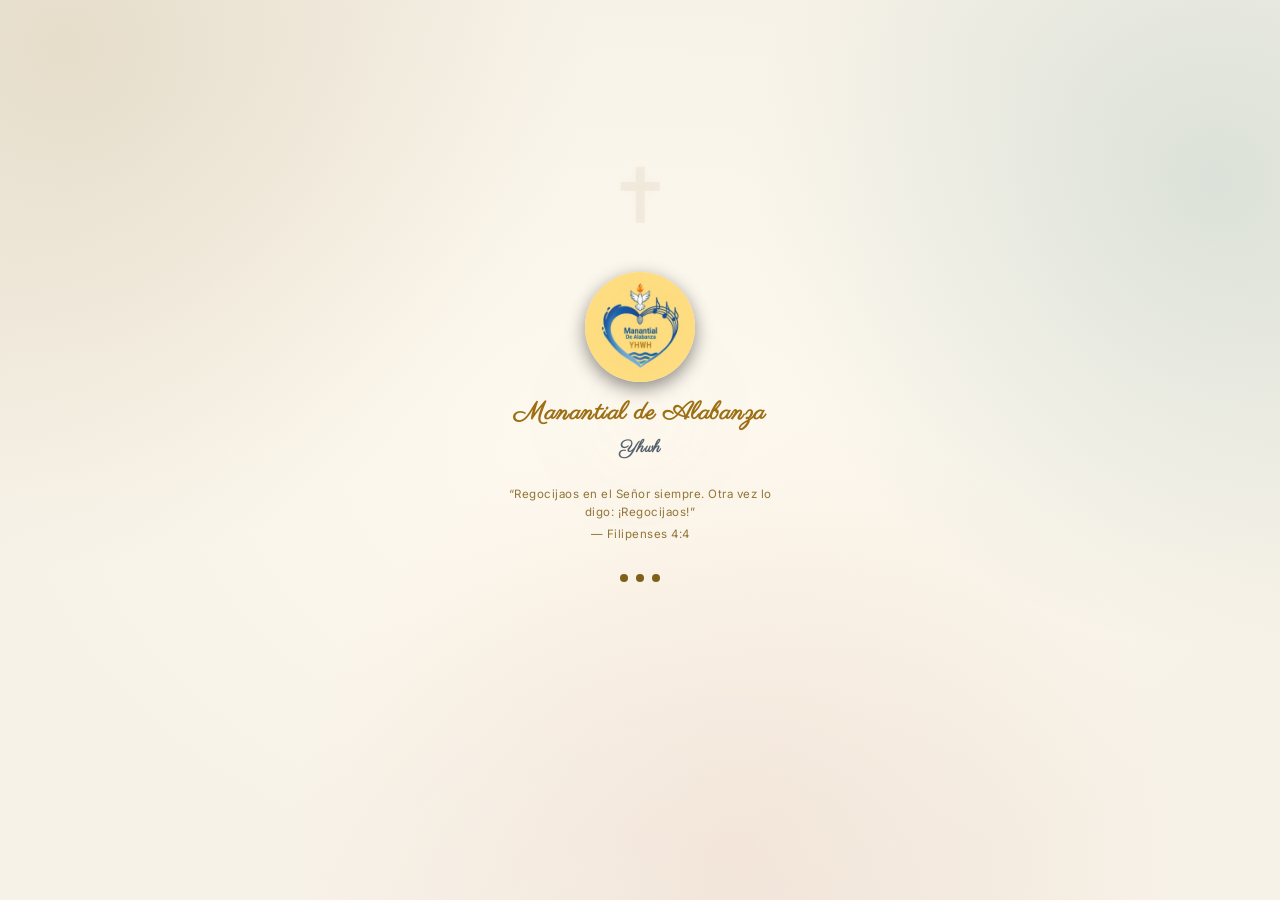
==== index.html @ b57beae8 "cambio" ====
﻿<!DOCTYPE html>
<html lang="es">
<head>
<meta charset="UTF-8">
<meta name="viewport" content="width=device-width, initial-scale=1.0, user-scalable=yes">
<title>Repertorio de Alabanzas</title>
<link rel="manifest" href="manifest.json">
<meta name="apple-mobile-web-app-capable" content="yes">
<meta name="apple-mobile-web-app-status-bar-style" content="black-translucent">
<meta name="apple-mobile-web-app-title" content="YHWH Alabanzas">

<link rel="apple-touch-icon" href="icon-192.png">
<link href="https://fonts.googleapis.com/css2?family=Inter:wght@400;700&family=Parisienne&display=swap" rel="stylesheet">

<script src="Tone.js"></script>
<script>
  // Estados globales tempranos para que Firebase pueda escribir aunque el resto aún no haya cargado.
  window.REPERTORIOS_KEY = window.REPERTORIOS_KEY || 'yhwh_repertorios_v3';
  window.repertorios = window.repertorios || {};
  window.setlistDOM = window.setlistDOM || [];
  window.JUBILO_GRUPOS_KEY = window.JUBILO_GRUPOS_KEY || 'yhwh_jubilo_grupos';
  window.jubiloGrupos = window.jubiloGrupos || [];
</script>

<!-- Firebase -->
<script type="module">
  import { initializeApp } from "https://www.gstatic.com/firebasejs/10.12.0/firebase-app.js";
  import { getDatabase, ref, set, onValue } from "https://www.gstatic.com/firebasejs/10.12.0/firebase-database.js";
  import { getAuth, signInWithEmailAndPassword, signOut, onAuthStateChanged } from "https://www.gstatic.com/firebasejs/10.12.0/firebase-auth.js";

  const firebaseConfig = {
    apiKey: "AIzaSyB6JmsE_hV2WUGysjIavaVA-h6gmR3F8q4",
    authDomain: "ministerio-yhwh.firebaseapp.com",
    databaseURL: "https://ministerio-yhwh-default-rtdb.firebaseio.com",
    projectId: "ministerio-yhwh",
    storageBucket: "ministerio-yhwh.firebasestorage.app",
    messagingSenderId: "791956376967",
    appId: "1:791956376967:web:b2b0a30fb5e302213f9722"
  };

  const app = initializeApp(firebaseConfig);
  const db = getDatabase(app);
  const auth = getAuth(app);

  // Exponer globalmente para que el resto del código los use
  window.fbDb = db;
  window.fbRef = ref;
  window.fbSet = set;
  window.fbOnValue = onValue;
  window.fbAuth = auth;
  window.fbSignIn = signInWithEmailAndPassword;
  window.fbSignOut = signOut;
  window.fbOnAuthChanged = onAuthStateChanged;

  function actualizarEstadoConexion() {
    var enLinea = navigator.onLine;
    var estados = document.querySelectorAll('.network-status');
    estados.forEach(function(estado) {
      estado.textContent = enLinea ? '🌐 En la nube' : '📴 Sin conexión';
      estado.className = 'network-status ' + (enLinea ? 'online' : 'offline');
    });
  }

  window.actualizarEstadoConexion = actualizarEstadoConexion;

  // Detectar si eres admin
  onAuthStateChanged(auth, function(user) {
    window.esAdmin = !!(user && user.email === 'rosalesjrnain07@gmail.com');
    actualizarBotonesAdmin();
    if (window.pianoRenderMelodyRecorder) pianoRenderMelodyRecorder();
  });

  // Refresca texto y estilo (activado/desactivado) de todos los botones "Admin" de la app
  function actualizarBotonesAdmin() {
    var ids = ['btnAdminLoginMenuMore', 'btnAdminLogin', 'btnAdminLoginJubilo', 'btnAdminLoginSetlist'];
    ids.forEach(function(id) {
      var btn = document.getElementById(id);
      if (!btn) return;
      btn.textContent = window.esAdmin ? '🔓 Admin activo' : '🔑 Admin';
      btn.classList.toggle('admin-active', !!window.esAdmin);
    });
  }
  window.actualizarBotonesAdmin = actualizarBotonesAdmin;

  window.addEventListener('online', actualizarEstadoConexion);
  window.addEventListener('offline', actualizarEstadoConexion);
  window.addEventListener('DOMContentLoaded', actualizarEstadoConexion);


  // Escuchar repertorio en tiempo real
onValue(ref(db, 'repertorio'), function(snapshot) {
  var data = snapshot.val();
  if (data) {
      // Aplicar a window para no depender del orden de carga del resto del script
      var nuevoRepertorio = (data && typeof data === 'object') ? (data.fechas && typeof data.fechas === 'object' ? data.fechas : data) : {};
      window.repertorios = nuevoRepertorio;
      try { repertorios = nuevoRepertorio; } catch (e) {}
      localStorage.setItem(window.REPERTORIOS_KEY, JSON.stringify(window.repertorios));
      window.setlistDOM = Array.isArray(window.repertorios[repertorioFechaActiva || hoyISO()]) ? window.repertorios[repertorioFechaActiva || hoyISO()] : [];
      try { setlistDOM = window.setlistDOM; } catch (e) {}
    if (window.renderSetlist) window.renderSetlist();
    if (window.actualizarContadorRepertorio) window.actualizarContadorRepertorio();
  }
});

  // Escuchar etiquetas en tiempo real
  onValue(ref(db, 'etiquetas'), function(snapshot) {
  var data = snapshot.val();
  if (data) {
      window.etiquetasDB = data;
      localStorage.setItem('yhwh_etiquetas_cache', JSON.stringify(data));
      if (window.renderEtiquetas) window.renderEtiquetas();
      if (window.filterSongs) window.filterSongs();
    }
  });

  // Escuchar la LISTA de etiquetas disponibles (nombres/colores) en tiempo real,
  // para que renombrar o agregar una etiqueta se sincronice en todos los dispositivos.
  onValue(ref(db, 'etiquetas_config'), function(snapshot) {
    var data = snapshot.val();
    if (Array.isArray(data) && data.length) {
      localStorage.setItem('yhwh_etiquetas_config_cache', JSON.stringify(data));
      window.ETIQUETAS_DISPONIBLES = data;
      if (window.renderFiltroEtiquetasChips) window.renderFiltroEtiquetasChips();
      if (window.renderEtiquetas) window.renderEtiquetas();
      if (window.renderGestionEtiquetas) window.renderGestionEtiquetas();
      if (window.filterSongs) window.filterSongs();
    }
  });

  // Escuchar dificultad en tiempo real
  function sincronizarDificultadesDesdeCache() {
    var cache = {};

    try {
      cache = JSON.parse(localStorage.getItem('yhwh_dificultad_cache') || '{}') || {};
    } catch (e) {
      cache = {};
    }

    // Mapa principal: Firebase cacheado o local.
    var base = (window.dificultadDB && typeof window.dificultadDB === 'object') ? window.dificultadDB : {};
    var merged = {};

    Object.keys(cache).forEach(function(id) {
      merged[id] = cache[id];
    });

    Object.keys(base).forEach(function(id) {
      merged[id] = base[id];
    });

    // Respaldo final: claves individuales por canción, si la lista ya está disponible.
    if (typeof SONGS !== 'undefined' && Array.isArray(SONGS)) {
      for (var i = 0; i < SONGS.length; i++) {
        var songId = SONGS[i].id;
        var nivel = localStorage.getItem('yhwh_dif_' + songId);
        if (nivel) merged[songId] = nivel;
      }
    }

    window.dificultadDB = merged;
    try { dificultadDB = merged; } catch (e) {}
    localStorage.setItem('yhwh_dificultad_cache', JSON.stringify(merged));

    if (window.actualizarBotonesDificultad) window.actualizarBotonesDificultad();
    if (window.filterSongs) window.filterSongs();
  }
  window.sincronizarDificultadesDesdeCache = sincronizarDificultadesDesdeCache;

  onValue(ref(db, 'dificultad'), function(snapshot) {
    // Si llega vacío es un borrado real (se quitó la última dificultad): también se limpia aquí.
    var data = snapshot.val() || {};
    window.dificultadDB = data;
    localStorage.setItem('yhwh_dificultad_cache', JSON.stringify(data));
    // Reconciliar las claves sueltas por canción (yhwh_dif_<id>): getDificultadCancion()
    // las usa como último respaldo y harían "revivir" una dificultad ya quitada.
    for (var i = localStorage.length - 1; i >= 0; i--) {
      var k = localStorage.key(i);
      if (k && k.indexOf('yhwh_dif_') === 0) {
        var id = k.slice('yhwh_dif_'.length);
        if (!(id in data)) localStorage.removeItem(k);
      }
    }
    if (window.actualizarBotonesDificultad) window.actualizarBotonesDificultad();
    if (window.filterSongs) window.filterSongs();
  });

  // Escuchar jubilo en tiempo real
onValue(ref(db, 'jubilo'), function(snapshot) {
  var data = snapshot.val();
  if (data === null || data === undefined) return;
  
  var nuevosGrupos = [];
  
  if (Array.isArray(data)) {
    nuevosGrupos = data;
  } else if (typeof data === 'object') {
    nuevosGrupos = Object.values(data);
  }
  
  // Limpiar undefined y elementos sin id
  nuevosGrupos = nuevosGrupos.filter(function(g){ 
    return g && g.id && g.nombre; 
  });
  
  // Limpiar cadenas dentro de cada grupo
  nuevosGrupos.forEach(function(g){
    if (!Array.isArray(g.cadenas)) g.cadenas = [];
    g.cadenas = g.cadenas.filter(function(c){ return c && c.id; });
  });

  window.jubiloGrupos = nuevosGrupos;
  try { jubiloGrupos = nuevosGrupos; } catch (e) {}
  localStorage.setItem(window.JUBILO_GRUPOS_KEY, JSON.stringify(window.jubiloGrupos));
  localStorage.setItem('yhwh_jubilo_cache', JSON.stringify(window.jubiloGrupos));
  
  if (window.renderJubiloSidebar) window.renderJubiloSidebar();
  if (window.jubiloGrupoActivo && window.jubiloCadenaActiva && window.renderJubiloCadena) {
    window.renderJubiloCadena(window.jubiloGrupoActivo, window.jubiloCadenaActiva);
  }
});


onValue(ref(db, 'jubilo_ediciones'), function(snapshot) {
  var data = snapshot.val() || {};
  Object.keys(data).forEach(function(id) {
    localStorage.setItem('yhwh_jubilo_edit_' + id, data[id]);
  });
  // Reconciliar: si una edición ya no está en Firebase (se borró o se
  // restauró al original desde otro dispositivo), también hay que
  // quitarla del cache local; si no, se queda pegada para siempre aquí.
  for (var i = localStorage.length - 1; i >= 0; i--) {
    var k = localStorage.key(i);
    if (k && k.indexOf('yhwh_jubilo_edit_') === 0) {
      var id = k.slice('yhwh_jubilo_edit_'.length);
      if (!(id in data)) localStorage.removeItem(k);
    }
  }
  if (window.rerenderJubiloActive) window.rerenderJubiloActive();
  if (window.aplicarFuenteJubilo) window.aplicarFuenteJubilo();
});

  onValue(ref(db, 'notas_director'), function(snapshot) {
  // Si llega vacío es un borrado real (se quitó la última nota): también se limpia aquí.
  var data = snapshot.val() || {};
  Object.keys(data).forEach(function(id) {
    localStorage.setItem('yhwh_nota_' + id, data[id]);
  });
  // Reconciliar: si una nota ya no está en Firebase (otro admin la borró),
  // también hay que quitarla de este teléfono; si no, se queda como "nota zombi".
  for (var i = localStorage.length - 1; i >= 0; i--) {
    var k = localStorage.key(i);
    if (k && k.indexOf('yhwh_nota_') === 0) {
      var id = k.slice('yhwh_nota_'.length);
      if (!(id in data)) localStorage.removeItem(k);
    }
  }
  // Refrescar la nota visible (sin pisar lo que se esté escribiendo ahora mismo).
  var ta = document.getElementById('notasTextarea');
  if (ta && document.activeElement !== ta && window.currentSong && window.cargarNotas) {
    window.cargarNotas(window.currentSong.id);
  }
});

  onValue(ref(db, 'melodias'), function(snapshot) {
    var data = snapshot.val();
    if (data && typeof data === 'object') {
      window.melodiasDB = data;
      localStorage.setItem('yhwh_melodias_cache', JSON.stringify(data));
    } else {
      window.melodiasDB = window.melodiasDB || JSON.parse(localStorage.getItem('yhwh_melodias_cache') || '{}');
    }
    // Refresca cualquier panel de melodía abierto para que otros dispositivos
    // vean al instante lo que grabó el admin, sin recargar la página.
    if (window.jubiloGrupoActivo && window.jubiloCadenaActiva && window.renderJubiloCadena) {
      window.renderJubiloCadena(window.jubiloGrupoActivo, window.jubiloCadenaActiva);
    }
    if (window.currentSong && window.loadSong) {
      window.loadSong(window.currentSong.id);
    }
    if (window.filterSongs) {
      window.filterSongs();
    }
  });

// Escuchar nombres de cultos editados en tiempo real
onValue(ref(db, 'cultos_nombres'), function(snapshot) {
  // Vacío = borrado real (se quitó el último nombre editado): también se limpia aquí.
  var data = snapshot.val() || {};
  window.cultosNombresDB = data;
  localStorage.setItem('yhwh_cultos_nombres_cache', JSON.stringify(data));
  // Quitar también las copias sueltas por fecha (getTipoCultoDia las usa de respaldo).
  for (var i = localStorage.length - 1; i >= 0; i--) {
    var k = localStorage.key(i);
    if (k && k.indexOf('yhwh_tipo_culto_') === 0 && !(k.slice('yhwh_tipo_culto_'.length) in data)) localStorage.removeItem(k);
  }
  if (window.renderSetlist) window.renderSetlist();
  if (window.renderCalendarioRepertorio) window.renderCalendarioRepertorio();
});

// Escuchar horarios de culto editados en tiempo real (igual que los nombres).
onValue(ref(db, 'cultos_horarios'), function(snapshot) {
  // Vacío = borrado real (se restableció el último horario manual): también se limpia aquí.
  var data = snapshot.val() || {};
  window.cultosHorariosDB = data;
  localStorage.setItem('yhwh_cultos_horarios_cache', JSON.stringify(data));
  // Quitar también las copias sueltas por fecha (getHorarioCultoDia las usa de respaldo);
  // si no, "Restablecer horario automático" no se vería en los demás teléfonos.
  for (var i = localStorage.length - 1; i >= 0; i--) {
    var k = localStorage.key(i);
    if (k && k.indexOf('yhwh_horario_culto_') === 0 && !(k.slice('yhwh_horario_culto_'.length) in data)) localStorage.removeItem(k);
  }
  if (window.renderSetlist) window.renderSetlist();
  if (window.renderCalendarioRepertorio) window.renderCalendarioRepertorio();
});

// Respaldo local inicial por si Firebase tarda o no hay red
window.etiquetasDB = window.etiquetasDB || JSON.parse(localStorage.getItem('yhwh_etiquetas_cache') || '{}');
window.dificultadDB = window.dificultadDB || JSON.parse(localStorage.getItem('yhwh_dificultad_cache') || '{}');
</script>

<style>
:root{
  --bg:#0d0d14;--bg2:#1c1c3f;--bg3:#42426e;
  --border:#2a2a45;--gold:#c9a84c;--gold2:#e8c97a;
  --text:#e8e6f0;--text2:#e0946a;--chord:#e8824a;
  --section:#8bc7ff;
}

/* Transición suave de tema, solo activa mientras se cambia */
body.theme-transitioning,
body.theme-transitioning * {
  transition: background-color 0.4s ease, color 0.4s ease, border-color 0.4s ease !important;
}
*{box-sizing:border-box;margin:0;padding:0;}
body{background:#0f0f29;color:var(--text);font-family:'Inter',Arial,sans-serif;min-height:100vh;display:flex;flex-direction:column;overflow-x:hidden;}

/* === ANTI-ZOOM EN iOS ===
   1) Safari hace zoom automático al enfocar cualquier input/select/textarea
      con font-size menor a 16px. Forzamos 16px SOLO en móvil (para no alterar
      el diseño de escritorio) y luego "compensamos" visualmente con
      transform:scale en los controles más chicos que ya tenían un tamaño de
      letra pensado a propósito, para que no se vean gigantes.
   2) touch-action:manipulation en botones evita el gesto de "doble toque
      para hacer zoom" que el usuario percibe al tocar botones rápido. */
@media (max-width: 768px) {
  input, select, textarea { font-size: 16px !important; }
}
button, .action-btn, .key-btn, .font-btn, .header-menu-toggle, .header-menu-item,
.menu-card, .menu-secondary-btn, .back-btn {
  touch-action: manipulation;
}

/* ============================================================ */
/* === ANIMACIÓN GLOBAL AL PRESIONAR BOTONES ===================== */
/* Se aplica a TODOS los <button> de la app (incluidos los que se */
/* generan dinámicamente con estilos inline desde JS, ya que      */
/* transform/transition no vienen seteados inline y no chocan).   */
/* Las reglas :active más específicas que ya existían (menu-card, */
/* theme-fab, etc.) siguen ganando por especificidad, así que      */
/* conviven sin problema con esta base general.                    */
/* ============================================================ */
@media (prefers-reduced-motion: no-preference) {
  button:not(:disabled) {
    transition: transform 0.12s cubic-bezier(0.34, 1.56, 0.64, 1),
                filter 0.12s ease,
                box-shadow 0.12s ease;
  }
  button:not(:disabled):active {
    transform: scale(0.93);
    filter: brightness(0.9);
  }
}
@media (prefers-reduced-motion: reduce) {
  button:not(:disabled):active {
    filter: brightness(0.9);
  }
}

/* ============================================================ */
/* === PANTALLA DE CARGA (SPLASH) =============================== */
/* ============================================================ */
.splash-screen{
  position:fixed;
  inset:0;
  z-index:99999;
  background:radial-gradient(ellipse at center, #1c1c3f 0%, #0d0d14 75%);
  display:flex;
  align-items:center;
  justify-content:center;
  flex-direction:column;
  transition:opacity 0.6s ease, visibility 0.6s ease;
  opacity:1;
  visibility:visible;
  overflow:hidden;
}
.splash-screen.splash-hide{
  opacity:0;
  visibility:hidden;
  pointer-events:none;
}
.ambient-glow{
  position:absolute;
  inset:0;
  pointer-events:none;
}
.splash-particles{
  position:absolute;
  inset:0;
  overflow:hidden;
  pointer-events:none;
}
.sp-nota, .sp-gota{
  position:absolute;
  bottom:-8%;
  opacity:0;
  animation-name:spSubir;
  animation-timing-function:ease-in;
  animation-iteration-count:infinite;
}
.sp-nota{
  color:var(--gold2);
  opacity:0;
  text-shadow:0 0 6px rgba(232,201,122,0.5);
}
.sp-gota{
  width:6px;
  height:6px;
  border-radius:50%;
  background:radial-gradient(circle, rgba(139,199,255,0.9), rgba(139,199,255,0.05));
  box-shadow:0 0 6px rgba(139,199,255,0.5);
}
@keyframes spSubir{
  0%{ transform:translateY(0) translateX(0); opacity:0; }
  10%{ opacity:0.85; }
  50%{ transform:translateY(-55vh) translateX(10px); opacity:0.6; }
  90%{ opacity:0; }
  100%{ transform:translateY(-100vh) translateX(-6px); opacity:0; }
}
.ambient-glow{
  inset:-25%;
  background:
    radial-gradient(circle at 20% 20%, rgba(232,201,122,0.18), transparent 28%),
    radial-gradient(circle at 80% 30%, rgba(139,199,255,0.14), transparent 26%),
    radial-gradient(circle at 55% 80%, rgba(241,130,75,0.06), transparent 30%),
    radial-gradient(circle at 50% 92%, rgba(255,255,255,0.08), transparent 24%);
  animation:glowDrift 16s ease-in-out infinite alternate;
}
.scene-header, .song-header{
  position:relative;
  overflow:hidden;
  isolation:isolate;
}
.scene-header > *, .song-header > *{
  position:relative;
  z-index:1;
}
.scene-header::before, .song-header::before{
  content:"";
  position:absolute;
  inset:0;
  background:
    linear-gradient(120deg, rgba(255,255,255,0.08), transparent 24%, transparent 76%, rgba(255,255,255,0.05)),
    radial-gradient(circle at 15% 20%, rgba(232,201,122,0.18), transparent 24%),
    radial-gradient(circle at 85% 30%, rgba(139,199,255,0.14), transparent 26%),
    radial-gradient(circle at 55% 100%, rgba(241,130,75,0.12), transparent 32%);
  background-size:100% 100%, 180px 180px, 220px 220px, 260px 260px;
  background-repeat:no-repeat, repeat, repeat, repeat;
  opacity:0.9;
  animation:headerSheen 14s linear infinite;
  pointer-events:none;
}
.scene-header::after, .song-header::after{
  content:"";
  position:absolute;
  inset:0;
  opacity:0.22;
  pointer-events:none;
  background-repeat:repeat;
  background-size:280px 280px;
  animation:notesFloat 20s linear infinite;
  background-image:url("data:image/svg+xml,%3Csvg xmlns='http://www.w3.org/2000/svg' width='280' height='280' viewBox='0 0 280 280'%3E%3Cg fill='none' stroke='%23f1d8a1' stroke-width='1.4' stroke-linecap='round' stroke-linejoin='round'%3E%3Cpath d='M58 54v34c0 6-4 10-10 10s-10-4-10-10 4-10 10-10c2 0 4 1 6 2V58l24-6v24c0 6-4 10-10 10s-10-4-10-10 4-10 10-10c2 0 4 1 6 2V52z'/%3E%3Cpath d='M174 150v-24l24-6v20c0 6-4 10-10 10s-10-4-10-10 4-10 10-10c2 0 4 1 6 2V128l-16 4v27'/%3E%3Cpath d='M220 66c3 0 5 2 5 5s-2 5-5 5-5-2-5-5 2-5 5-5z' fill='%23f1d8a1'/%3E%3C/g%3E%3C/svg%3E");
}

#screen-menu{
  position:relative;
  overflow:hidden;
}
#screen-menu::before,
#screen-menu::after{
  content:"";
  position:absolute;
  inset:0;
  pointer-events:none;
}
#screen-menu::before{
  background:
    radial-gradient(circle at 12% 20%, rgba(232,201,122,0.18), transparent 7%),
    radial-gradient(circle at 82% 14%, rgba(139,199,255,0.16), transparent 6%),
    radial-gradient(circle at 24% 72%, rgba(241,130,75,0.14), transparent 7%),
    radial-gradient(circle at 76% 68%, rgba(232,201,122,0.12), transparent 7%),
    radial-gradient(circle at 50% 46%, rgba(255,255,255,0.10), transparent 5%);
  animation:particleDrift 14s ease-in-out infinite alternate;
  opacity:0.8;
}
#screen-menu::after{
  background:
    radial-gradient(circle at 18% 32%, rgba(255,255,255,0.55), transparent 1.8px),
    radial-gradient(circle at 36% 18%, rgba(232,201,122,0.55), transparent 1.6px),
    radial-gradient(circle at 63% 26%, rgba(139,199,255,0.5), transparent 1.8px),
    radial-gradient(circle at 78% 48%, rgba(255,255,255,0.42), transparent 1.5px),
    radial-gradient(circle at 24% 82%, rgba(241,130,75,0.45), transparent 1.7px),
    radial-gradient(circle at 54% 72%, rgba(232,201,122,0.4), transparent 1.6px),
    radial-gradient(circle at 88% 82%, rgba(139,199,255,0.45), transparent 1.5px);
  background-size:100% 100%;
  opacity:0.9;
  animation:particleTwinkle 5s ease-in-out infinite alternate;
}
@keyframes particleDrift{
  from{ transform:translate3d(-1%,0,0) scale(1); }
  to{ transform:translate3d(1.5%,-1%,0) scale(1.03); }
}
@keyframes particleTwinkle{
  from{ opacity:0.55; transform:translateY(0); }
  to{ opacity:1; transform:translateY(-6px); }
}
@keyframes driftNotes{
  from{ transform:translate3d(0,0,0) rotate(0deg); }
  to{ transform:translate3d(-6%, -8%, 0) rotate(-3deg); }
}
@keyframes driftNotesReverse{
  from{ transform:translate3d(0,0,0) rotate(0deg); }
  to{ transform:translate3d(5%, 7%, 0) rotate(4deg); }
}
@keyframes glowDrift{
  from{ transform:translate3d(-1%, 0, 0) scale(1); }
  to{ transform:translate3d(1.5%, -1.5%, 0) scale(1.05); }
}
@keyframes headerSheen{
  0%{ transform:translateX(-2%); }
  50%{ transform:translateX(2%); }
  100%{ transform:translateX(-2%); }
}
@keyframes notesFloat{
  from{ background-position:0 0; }
  to{ background-position:180px 180px; }
}
@media (prefers-reduced-motion: reduce){
  .ambient-glow,
  .scene-header::before,
  .scene-header::after,
  .song-header::before,
  .song-header::after,
  .splash-logo,
  .splash-loader span,
  .splash-content{
    animation:none !important;
  }
}
.splash-content{
  position:relative;
  text-align:center;
  padding:20px;
  animation:splashFadeUp 0.9s ease;
}
.splash-content::before{
  content:"";
  position:absolute;
  left:50%;
  top:-6px;
  width:340px;
  height:340px;
  transform:translateX(-50%);
  border-radius:50%;
  background:
    radial-gradient(circle, rgba(232,201,122,0.14) 0%, rgba(232,201,122,0.06) 20%, rgba(139,199,255,0.04) 38%, transparent 72%),
    radial-gradient(circle at 50% 50%, rgba(255,255,255,0.08) 0%, transparent 34%);
  filter:blur(14px);
  opacity:0.18;
  animation:splashHalo 6s ease-in-out infinite alternate;
  pointer-events:none;
}
.splash-content::after{
  content:"✝\FE0E";
  position:absolute;
  left:50%;
  top:-92px;
  transform:translateX(-50%);
  color:rgba(255,255,255,0.30);
  font-size:4.8rem;
  line-height:1;
  font-family:serif;
  text-shadow:0 0 8px rgba(232,201,122,0.08);
  opacity:0.42;
  pointer-events:none;
  animation:splashSymbolGlow 7s ease-in-out infinite alternate;
}
.splash-content > *{
  position:relative;
  z-index:1;
}
.splash-logo{
  width:110px;
  height:110px;
  object-fit:cover;
  border-radius:50%;
  margin-bottom:10px;
  box-shadow:0 6px 18px rgba(0,0,0,0.45);
  animation:splashPulse 3s ease-in-out infinite;
}
.splash-title{
  font-family:'Parisienne','Inter',Arial,serif;
  color:var(--gold);
  font-size:1.55rem;
  letter-spacing:0.5px;
  font-weight:700;
  margin:0;
  max-width:300px;
  margin:0 auto;
  line-height:1.4;
}
.splash-title span{ color:var(--gold2); }
.splash-subtitle{
  font-family:'Parisienne','Inter',Arial,serif;
  color:var(--text2);
  font-size:1.05rem;
  letter-spacing:0.5px;
  font-weight:700;
  text-transform:none;
  margin:6px 0 26px;
}
.splash-verse{
  color:var(--text);
  font-size:0.8rem;
  font-style:italic;
  max-width:280px;
  line-height:1.55;
  margin:0 auto 30px;
  opacity:0.85;
}
.splash-verse span{
  display:block;
  color:var(--gold);
  font-style:normal;
  font-size:0.72rem;
  margin-top:4px;
  letter-spacing:0.5px;
}
.splash-loader{
  display:flex;
  gap:8px;
  justify-content:center;
}
.splash-loader span{
  width:8px;
  height:8px;
  border-radius:50%;
  background:var(--gold);
  animation:splashBounce 1.2s ease-in-out infinite;
}
.splash-loader span:nth-child(2){ animation-delay:0.15s; }
.splash-loader span:nth-child(3){ animation-delay:0.3s; }
@keyframes splashBounce{
  0%,80%,100%{ transform:scale(0.6); opacity:0.4; }
  40%{ transform:scale(1); opacity:1; }
}
.btn-entrar-splash{
  opacity:0; transform:translateY(8px) scale(0.96); pointer-events:none;
  transition:opacity 0.5s ease, transform 0.5s ease;
  background:linear-gradient(135deg,#c9a84c,#e8c97a); color:#1c1c3f;
  border:none; border-radius:30px; padding:12px 44px; font-size:1rem; font-weight:800;
  letter-spacing:0.5px; cursor:pointer; margin-top:4px;
  box-shadow:0 0 0 rgba(232,201,122,0.5);
}
.btn-entrar-splash.show{
  opacity:1; transform:translateY(0) scale(1); pointer-events:auto;
  animation:entrarPulso 1.8s ease-in-out infinite;
}
@keyframes entrarPulso{
  0%,100%{ box-shadow:0 0 0 0 rgba(232,201,122,0.55); }
  50%{ box-shadow:0 0 0 12px rgba(232,201,122,0); }
}
@keyframes splashPulse{
  0%,100%{ transform:scale(1); opacity:1; }
  50%{ transform:scale(1.15); opacity:0.7; }
}
@keyframes splashFadeUp{
  from{ opacity:0; transform:translateY(14px); }
  to{ opacity:1; transform:translateY(0); }
}
@keyframes splashHalo{
  from{ transform:translateX(-50%) scale(0.96); opacity:0.7; }
  to{ transform:translateX(-50%) scale(1.04); opacity:1; }
}
@keyframes splashWaveDrift{
  from{ transform:translateX(-2%) scaleY(1); }
  to{ transform:translateX(2%) scaleY(1.06); }
}
@keyframes splashRipplePulse{
  0%,100%{ transform:scale(0.98); opacity:0.42; }
  50%{ transform:scale(1.04); opacity:0.85; }
}
@keyframes splashRiverMove{
  from{ transform:translateX(-50%) scaleX(0.98); }
  to{ transform:translateX(-50%) scaleX(1.02); }
}
@keyframes splashRiverShimmer{
  from{ background-position:0 0; }
  to{ background-position:72px 0; }
}
@keyframes splashSymbolGlow{
  from{ opacity:0.35; transform:translateX(-50%) scale(0.96); }
  to{ opacity:0.7; transform:translateX(-50%) scale(1.04); }
}
body.light-theme .splash-screen{
  background:radial-gradient(ellipse at center, #fffaf0 0%, #f7f2e8 75%);
}
body.light-theme .splash-content::before{
  background:
    radial-gradient(circle, rgba(127,95,25,0.10) 0%, rgba(127,95,25,0.05) 18%, rgba(23,107,106,0.03) 34%, transparent 72%),
    radial-gradient(circle at 50% 50%, rgba(255,255,255,0.08) 0%, transparent 34%);
}
body.light-theme .splash-content::after{
  color:rgba(127,95,25,0.14);
  text-shadow:0 0 8px rgba(127,95,25,0.06);
}
body.light-theme .ambient-glow{
  background:
    radial-gradient(circle at 20% 20%, rgba(127,95,25,0.14), transparent 28%),
    radial-gradient(circle at 80% 30%, rgba(23,107,106,0.12), transparent 26%),
    radial-gradient(circle at 55% 80%, rgba(184,92,56,0.10), transparent 30%),
    radial-gradient(circle at 50% 92%, rgba(255,255,255,0.24), transparent 24%);
}

body.light-theme #screen-menu::before{
  opacity:0.7;
  background:
    radial-gradient(circle at 12% 20%, rgba(127,95,25,0.18), transparent 7%),
    radial-gradient(circle at 82% 14%, rgba(23,107,106,0.18), transparent 6%),
    radial-gradient(circle at 24% 72%, rgba(23,107,106,0.13), transparent 7%),
    radial-gradient(circle at 76% 68%, rgba(127,95,25,0.13), transparent 7%),
    radial-gradient(circle at 50% 46%, rgba(255,255,255,0.34), transparent 5%);
}
body.light-theme #screen-menu::after{
  opacity:0.75;
  background:
    radial-gradient(circle at 18% 32%, rgba(255,255,255,0.8), transparent 1.8px),
    radial-gradient(circle at 36% 18%, rgba(127,95,25,0.6), transparent 1.6px),
    radial-gradient(circle at 63% 26%, rgba(23,107,106,0.6), transparent 1.8px),
    radial-gradient(circle at 78% 48%, rgba(255,255,255,0.65), transparent 1.5px),
    radial-gradient(circle at 24% 82%, rgba(127,95,25,0.55), transparent 1.7px),
    radial-gradient(circle at 54% 72%, rgba(23,107,106,0.5), transparent 1.6px),
    radial-gradient(circle at 88% 82%, rgba(255,255,255,0.6), transparent 1.5px);
  background-size:100% 100%;
}
header, .compositores-header, .comparador-header, .teleprompter-header {
  background:
    linear-gradient(to bottom, transparent 0%, transparent calc(100% - 22px), var(--bg2) 100%),
    linear-gradient(135deg, #f1824b, #1d2677, #101038);
  padding: 12px 16px;
  display: flex;
  align-items: center;
  justify-content: space-between;
  gap: 10px;
 position: relative;
z-index: 100;
  box-shadow: 0 10px 22px -6px rgba(0,0,0,0.55);
  flex-wrap: wrap; /* Permite que el buscador baje ordenadamente */
}

.header-brand {
  display: flex;
  align-items: center;
  gap: 10px;
}

.header-actions {
  display: flex;
  align-items: center;
  gap: 8px;
}

/* === Menú expandible compacto del header (agrupa Admin / Rol) ===
   Es un panel EN FLUJO NORMAL (no position:fixed) que se abre/cierra
   igual que el botón de Filtros, para que nunca quede atrapado por el
   overflow:hidden decorativo del header ni tapado detrás de otros
   controles. */
.header-menu { position: relative; }
.header-menu-toggle {
  background: var(--bg3);
  border: 1px solid var(--border);
  color: var(--text);
  width: 26px;
  height: 24px;
  border-radius: 7px;
  font-size: 0.95rem;
  line-height: 1;
  cursor: pointer;
  display: flex;
  align-items: center;
  justify-content: center;
  transition: border-color 0.15s, color 0.15s;
}
.header-menu-toggle:hover,
.header-menu-toggle.open { border-color: var(--gold2); color: var(--gold2); }
.header-menu-dropdown {
  display: none;
  width: 100%;
  background: var(--bg2);
  border: 1px solid var(--border);
  border-radius: 8px;
  padding: 4px;
  margin-top: 6px;
  flex-direction: row;
  gap: 4px;
  box-sizing: border-box;
}
.header-menu-dropdown.open { display: flex; }
.header-menu-item {
  flex: 1;
  min-width: 0;
  background: transparent;
  border: none;
  color: var(--text);
  text-align: center;
  padding: 6px 6px;
  border-radius: 6px;
  font-size: 0.72rem;
  font-weight: 600;
  cursor: pointer;
  display: flex;
  align-items: center;
  justify-content: center;
  gap: 5px;
  white-space: nowrap;
  transition: background 0.12s, color 0.12s;
}
.header-menu-item:hover { background: var(--bg3); color: var(--gold2); }
body.light-theme .header-menu-dropdown { background: #fff; border-color: #d8d4c8; }
body.light-theme .header-menu-item:hover { background: #f1ede0; }

/* === Botón Admin: estilo distinto cuando el modo admin está activado === */
.header-menu-item.admin-active {
  background: var(--gold);
  color: #1a1a1a;
}
.header-menu-item.admin-active:hover { background: var(--gold); color: #1a1a1a; }
.menu-secondary-btn.admin-active {
  background: var(--gold);
  color: #1a1a1a;
  border-color: var(--gold);
}
.menu-secondary-btn.admin-active:hover { color: #1a1a1a; border-color: var(--gold); }

@media(max-width: 600px) {
  .search-wrap {
    flex: 1 0 100%;    /* Forza al buscador a ocupar todo el ancho disponible abajo */
    order: 3;          /* Se posiciona visualmente en la fila de abajo */
    margin-top: 6px;   /* Separa la barra para que no pegue con los botones de arriba */
  }
}
.logo{font-family:'Inter',Arial,serif;font-size:0.8rem;color:var(--gold);letter-spacing:1px;white-space:nowrap;}
.logo span{color:var(--gold2);font-weight:700;}
.search-wrap{position:relative; min-width: 150px;}
.search-wrap input{width:100%;background:var(--bg3);border:1px solid var(--border);border-radius:8px;padding:8px 12px 8px 34px;color:var(--text);font-size:0.88rem;outline:none;transition:border-color 0.2s;}
.search-wrap input:focus{border-color:var(--gold);}
.si{position:absolute;left:10px;top:50%;transform:translateY(-50%);color:var(--text2);}
.song-count{color:var(--text2);font-size:0.75rem;white-space:nowrap;}
.network-status{
  font-size:0.72rem;
  font-weight:700;
  white-space:nowrap;
  padding:4px 8px;
  border-radius:999px;
  border:1px solid transparent;
  display:block;
  width:fit-content;
  text-align:center;
}
.network-top{
  width:100%;
  margin:10px auto 4px;
}
.network-inline-right{
  margin:0 0 0 auto;
  align-self:center;
  width:auto;
}
.network-status.online{
  color:#6fe39d;
  background:rgba(111,227,157,0.12);
  border-color:rgba(111,227,157,0.25);
}
.network-status.offline{
  color:#ffb56b;
  background:rgba(255,181,107,0.12);
  border-color:rgba(255,181,107,0.25);
}
.layout{display:flex;flex:1;min-height:0;height:calc(100vh - 52px);}

.sidebar{width:280px;min-width:240px;background:var(--bg2);border-right:1px solid var(--border);overflow-y:auto;flex-shrink:0;}
.song-item{padding:10px 16px;cursor:pointer;border-left:3px solid transparent;transition:all 0.15s;border-bottom:1px solid rgba(255,255,255,0.03);}
@keyframes setlistItemIn {
  from { opacity: 0; transform: translateY(26px); }
  to { opacity: 1; transform: translateY(0); }
}
.setlist-item-new {
  animation: setlistItemIn 0.32s ease;
}
@media (prefers-reduced-motion: reduce) {
  .setlist-item-new { animation: none; }
}
@keyframes counterBounce {
  0% { transform: scale(1); }
  35% { transform: scale(1.05); }
  65% { transform: scale(0.98); }
  100% { transform: scale(1); }
}
.counter-bounce {
  animation: counterBounce 0.35s ease;
}
.song-item:hover{background:var(--bg3);border-left-color:var(--gold);}
.song-item.active{
  background:linear-gradient(90deg, rgba(232,201,122,0.18), rgba(232,201,122,0.03) 70%);
  border-left-color:var(--gold2);
}
.song-item.active .stitle{color:var(--gold2);}
.song-item.active .snum{color:var(--gold2);font-weight:700;}
.song-item.active .snum::before{content:'\25B6 ';font-size:0.7em;vertical-align:1px;}
.pdf-card{
  display:flex; align-items:center; gap:12px; padding:8px; cursor:pointer;
  background:var(--bg2); border:1px solid var(--border); border-radius:10px;
  transition:all 0.15s;
}
.pdf-card:hover{ border-color:var(--gold); background:var(--bg3); }
.pdf-card.active{ border-color:var(--gold2); background:var(--bg3); }
.pdf-card img{
  width:48px; height:62px; object-fit:cover; border-radius:6px; flex-shrink:0;
  box-shadow:0 2px 6px rgba(0,0,0,0.4);
}
.pdf-card-title{ color:var(--text); font-size:0.85rem; font-weight:600; line-height:1.35; }
.pdf-list-wrap{
  height:calc(100vh - 52px); overflow-y:auto; box-sizing:border-box;
  display:flex; flex-direction:column; align-items:center;
  padding:28px 16px 40px; background:#111126;
}
body.light-theme .pdf-list-wrap{
  background:#f7f2e8 !important;
}
.pdf-cards-centered{
  display:flex; flex-direction:column; align-items:stretch;
  gap:20px; width:100%; max-width:420px;
}
.pdf-cards-centered .pdf-card{ width:100%; box-sizing:border-box; }

/* === Vista por Grupos/Artistas (pantalla completa, cuadricula 3 columnas) === */
.compositores-overlay{
  display:none;
  position:fixed;top:0;left:0;width:100vw;height:100vh;
  background:var(--bg);z-index:8000;
  flex-direction:column;
}
.compositores-overlay.visible{display:flex;}
.compositores-header{
  display:flex;align-items:center;justify-content:space-between;gap:10px;
  padding:14px 18px;border-bottom:1px solid var(--border);
  background:linear-gradient(135deg, #f1824b, #1d2677, #101038);
  flex-wrap:wrap;
}
.compositores-titulo{color:var(--gold2);font-weight:bold;font-size:1.05rem;font-family:'Inter',Arial,serif;}
.compositores-back, .compositores-cerrar{
  background:var(--bg3);border:1px solid var(--border);color:var(--text);
  border-radius:6px;padding:7px 14px;cursor:pointer;font-weight:bold;font-size:0.82rem;
}
.compositores-back:hover, .compositores-cerrar:hover{border-color:var(--gold);color:var(--gold);}
.compositores-body{flex:1;overflow-y:auto;padding:18px;}
.compositores-seccion-titulo{
  color:var(--gold);font-weight:bold;font-size:0.95rem;
  margin:6px 0 12px 0;padding-bottom:6px;border-bottom:1px solid var(--border);
  grid-column:1 / -1;
}
.compositores-grid{
  display:grid;grid-template-columns:repeat(3, 1fr);gap:8px;
}
.compositor-card{
  background:var(--bg2);border:1px solid var(--border);border-radius:8px;
  padding:8px 4px;cursor:pointer;text-align:center;transition:all 0.15s;
  display:flex;flex-direction:column;align-items:center;justify-content:center;gap:3px;min-height:56px;
  min-width:0;
}
.compositor-card:hover{border-color:var(--gold);background:var(--bg3);}
.compositor-card .cc-nombre{color:var(--gold2);font-weight:bold;font-size:0.68rem;line-height:1.2;word-break:break-word;}
.compositor-card .cc-count{color:#aaa;font-size:0.58rem;}
.compositores-songs-grid{
  display:grid;grid-template-columns:repeat(3, 1fr);gap:6px;
}
.compositor-song-card{
  background:var(--bg2);border:1px solid var(--border);border-left:3px solid var(--gold);
  border-radius:6px;padding:6px 6px;cursor:pointer;transition:all 0.15s;
  min-width:0;
}
.compositor-song-card:hover{background:var(--bg3);border-color:var(--gold);}
.compositor-song-card .cs-title{color:var(--text);font-weight:bold;font-size:0.68rem;margin-bottom:2px;line-height:1.2;word-break:break-word;}
.compositor-song-card .cs-meta{color:var(--gold);font-size:0.58rem;word-break:break-word;}
@media (max-width:430px){
  .compositores-grid, .compositores-songs-grid{grid-template-columns:repeat(2, 1fr);}
  .compositor-card{min-height:50px;padding:8px 6px;}
  .compositor-card .cc-nombre{font-size:0.74rem;}
  .compositor-song-card .cs-title{font-size:0.74rem;}
}

/* === Vista por Grupos de Júbilo (mismo patrón que Vista por Grupos/Artistas) === */
.jubilo-compositores-overlay{
  display:none;
  position:fixed;top:0;left:0;width:100vw;height:100vh;
  background:var(--bg);z-index:8000;
  flex-direction:column;
}
.jubilo-compositores-overlay.visible{display:flex;}
.setlist-item.dragging{opacity:0.55;background:var(--bg3);box-shadow:0 6px 18px rgba(0,0,0,0.35);}
.setlist-item .drag-handle:active{cursor:grabbing;}
.setlist-drag-placeholder{border-radius:8px;margin-bottom:6px;border:2px dashed var(--gold);background:rgba(201,168,76,0.08);}
.setlist-item.bloque-ghost{opacity:0.5;outline:1px dashed var(--gold);outline-offset:-1px;}
.snum{font-size: 0.75rem;color:var(--gold);font-family:'Cinzel',serif;margin-bottom:1px;}
.stitle{font-size:0.75rem;font-weight:700;color:var(--text);}
.skey{font-size:0.75rem;color:var(--chord);margin-top:1px;font-family:monospace;}
.ssearch-match{
  font-size:0.72rem;
  color:var(--text2);
  margin-top:2px;
  line-height:1.2;
  font-weight:400;
}
.ssearch-match strong{
  color:var(--gold2);
  font-weight:800;
}
.main{flex:1;overflow-y:auto;padding:20px 16px;}
.welcome {
  display: flex;
  flex-direction: column;
  align-items: center; /* Mantiene el centrado horizontal */
  text-align: center;
  color: var(--text2);
  
  
  /* Agrega esto para empujar el contenido hacia abajo */
  padding-top: 135px; /* Ajusta este valor en píxeles hasta que quede donde te guste */
}



.welcome h2{font-family:'Inter',Arial,serif;color:var(--gold);font-size:1.6rem;margin-bottom:10px;}
.welcome p{font-size:0.9rem;line-height:1.7;max-width:340px;}
.song-view{display:none;}
.song-view.visible{display:block;}
.song-header{margin-bottom:16px;padding-bottom:14px;border-bottom:1px solid var(--border);}
.song-title{font-family:'Inter',Helvetica,serif;font-size:1rem;color:var(--gold2);text-align: center;font-weight:700;margin-bottom:4px;}
.song-cover{width:130px;height:130px;margin:2px auto 10px;border-radius:14px;overflow:hidden;display:none;box-shadow:0 4px 14px rgba(0,0,0,0.28);}
.song-cover img{width:100%;height:100%;object-fit:cover;display:block;}
.song-meta{color:var(--text2);text-align: center;font-size:0.8rem;}
.song-meta strong{color:var(--text);}
.media-card{
  margin:14px 0 4px;
  padding:0;
  text-align:center;
}
.media-card-label{
  color:var(--text2);
  font-weight:bold;
  font-size:0.72rem;
  letter-spacing:0.3px;
  margin-bottom:6px;
  text-transform:uppercase;
}
body.light-theme .media-card-label{color:#8a7a5c;}
.audio-player{
  display:flex;
  align-items:center;
  gap:10px;
  background:var(--bg3);
  border-radius:30px;
  padding:6px 14px 6px 6px;
  max-width:320px;
  margin:0 auto;
}
.audio-player.floating{
  position:fixed;
  right:12px;
  bottom:12px;
  top:auto;
  z-index:30000;
  width:46px;
  min-width:46px;
  max-width:46px;
  margin:0;
  padding:0;
  box-shadow:0 10px 22px rgba(0,0,0,0.24);
  backdrop-filter:blur(10px);
  overflow:hidden;
  justify-content:center;
  align-items:center;
}
.audio-player.floating .ap-time,
.audio-player.floating input[type="range"]{
  display:none;
}
.audio-player.floating .ap-play{
  width:46px;
  height:46px;
  font-size:0.88rem;
  border-radius:14px;
}
.audio-player.floating .ap-play-mini{
  width:30px;
  height:30px;
  font-size:0.75rem;
}
.audio-player .ap-play{
  flex-shrink:0;
  width:34px;
  height:34px;
  border-radius:50%;
  border:none;
  background:var(--gold2);
  color:#1a1a2e;
  font-size:0.9rem;
  display:flex;
  align-items:center;
  justify-content:center;
  cursor:pointer;
  line-height:1;
}
.audio-player .ap-play:active{transform:scale(0.94);}
.audio-player .ap-time{
  color:var(--text2);
  font-size:0.68rem;
  min-width:64px;
  text-align:right;
  font-variant-numeric:tabular-nums;
}
.audio-player input[type="range"]{
  -webkit-appearance:none;
  appearance:none;
  flex:1;
  height:4px;
  border-radius:2px;
  background:var(--border);
  outline:none;
  margin:0;
}
.audio-player input[type="range"]::-webkit-slider-thumb{
  -webkit-appearance:none;
  width:13px;height:13px;border-radius:50%;
  background:var(--gold2);
  cursor:pointer;
  border:2px solid var(--bg3);
}
.audio-player input[type="range"]::-moz-range-thumb{
  width:13px;height:13px;border-radius:50%;
  background:var(--gold2);
  cursor:pointer;
  border:2px solid var(--bg3);
}
.audio-player input[type="range"]::-moz-range-progress{
  background:var(--gold2);
  height:4px;
  border-radius:2px;
}
body.light-theme .audio-player{background:#f1ece0;}
body.light-theme .audio-player .ap-time{color:#7a6a4d;}
body.light-theme .audio-player.floating{background:rgba(241,236,224,0.96);}

#floatingAudioPlayer{
  pointer-events:auto;
  opacity:1;
  transform:none;
  transition:none;
  position:fixed !important;
  right:12px !important;
  bottom:12px !important;
  top:auto !important;
  left:auto !important;
}

.piano-melody-progress{
  width:100%;
  height:8px;
  border-radius:999px;
  overflow:hidden;
  background:rgba(255,255,255,0.08);
  border:1px solid rgba(255,255,255,0.08);
}
.piano-melody-progress-bar{
  width:100%;
  height:100%;
  background:linear-gradient(90deg,#c9a84c,#8bc7ff);
  border-radius:999px;
  transform-origin:left center;
  transform:scaleX(0);
  will-change:transform;
  transition:none;
}
.controls{display:flex;align-items:center;gap:8px;margin-bottom:16px;background:#1b2152;padding:12px 14px;border-radius:10px;border:1px solid var(--border);flex-wrap:wrap;}
.controls label{font-size:0.75rem;color:var(--text2);font-weight:700;letter-spacing:0.5px;text-transform:uppercase;}
.key-selector{display:flex;gap:2px;flex-wrap:wrap;}
.key-btn{background:#0b1b3f;border:1px solid var(--border);color:var(--text);padding:7px 9px;min-height:36px;border-radius:5px;cursor:pointer;font-family:'Inter',Arial;font-size:0.75rem;transition:all 0.15s;font-weight:600; margin-bottom: 4px; margin-right: 4px; margin-left: 0;}
.key-btn:hover{border-color:var(--chord);color:var(--chord);}
.key-btn.active{background:#519bfc;border-color:#519bfc;color:#ffffff;}
.key-btn.original{border-color:var(--gold);color:var(--gold);}
.key-btn.original.active{background:var(--gold);color:#000000;}
.semitone-ctrl{display:flex;align-items:center;gap:6px;margin-left:auto; }
.semitone-ctrl button{background:var(--bg2);border:1px solid var(--border);color:var(--text);width:28px;height:28px;border-radius:5px;cursor:pointer;font-size:1rem;transition:all 0.15s;}
.semitone-ctrl button:hover{border-color:var(--gold);color:var(--gold);}
.sem-display{font-family:'Inter',Arial;font-size:0.9rem;color:var(--gold);min-width:52px;text-align:center;font-weight: bold;}
/* CRITICAL: song content - pure pre with monospace, scroll-x on mobile */
.song-content{
  font-family: Arial, Helvetica, sans-serif;
  font-size: 0.82rem;
  line-height: 1.4;
  overflow-x: auto;
  -webkit-overflow-scrolling: touch;
  white-space: pre;
  padding-bottom: 40px;
  transition: opacity 0.12s ease;
}
.song-content.chord-fade-out,
.song-content.chord-fade-in{
  opacity: 0.25;
}

/* ALL lines get IDENTICAL display properties - only color differs */
/* This is critical for chord alignment */
.song-content .lc{
  font-family: Arial, Helvetica, sans-serif;
  color: var(--chord);
  font-weight: bold;
  display: block;
  font-size: 0.7rem;

  text-align: left;
  /* NO padding, NO margin, NO border - nothing that changes character positioning */
}
.song-content .lc.latino-shift{
  position: relative;
  left: var(--latino-shift, -7px);
}

.jubilo-content .lc.latino-shift{
  position: relative;
  left: var(--jubilo-shift, -7px);
}

.song-content .ll{
  font-family: Arial, Helvetica, sans-serif;
  color: var(--text);
  font-size: 0.7rem;
  text-align: left;
  display: block;
}
.song-content .ls{
  font-family: Arial, Helvetica, sans-serif;
  color: var(--section);
  text-align: center;
  font-weight: bold;
  display: block;
  margin-top: 10px;
  margin-bottom: 10px;
  font-family: Arial, sans-serif;
  font-size: 0.7rem;
  letter-spacing: 0.5px;
}
.song-content .lm{
 font-family: Arial, Helvetica, sans-serif;
  color: var(--text2);
  display: block;
  text-align: center;
  font-size: 0.8rem;
  font-weight: bold;  
  white-space: pre-line; 
}
.song-content .lb{
  display: block;
  height: 6px;
}

::-webkit-scrollbar{width:4px;height:4px;}
::-webkit-scrollbar-thumb{background:var(--border);border-radius:2px;}
.no-results{padding:32px 16px;text-align:center;color:var(--text2);}

@media(max-width:640px){
  .layout{flex-direction:column;height:auto;}
  .sidebar{width:100%;height:220px;border-right:none;border-bottom:none;}
  .song-content{font-size:0.75rem;}
}

 /* 3. El área de la letra se acopla justo abajo de la lista */
  .main, #mainArea {
    height: auto !important;
    overflow-y: visible !important; /* Deja que la letra se estire libremente hacia abajo */
    flex: 1;
  }


/* ---> PEGA ESTO JUSTO AQUÍ DEBAJO <--- */
@media(max-width: 580px) {
  /* 1. Hace que el contenedor sea vertical (una fila debajo de otra) */
  header {
    flex-direction: column; 
    align-items: stretch;   
    gap: 10px;
    padding: 12px;
  }
  
  /* 2. Alinea el Menú y Título a la izquierda en su propia fila (Fila 1) */
  .header-brand {
   width: 100%;                  /* Asegura que use todo el ancho */
  justify-content: space-between; 
}

  /* 3. Agrupa el botón "..." y el contador juntos a la derecha, en vez de
        separarlos en extremos opuestos (se veían como elementos sueltos) */
  .header-actions {
   width: 100%;
  justify-content: flex-end;
  gap: 10px;
  align-items: center;
  display: flex;
}

  /* 4. Obliga a la barra de búsqueda a ocupar todo el ancho abajo (Fila 3) */
  .search-wrap {
    width: 100%;                 
  }

  /* Aquí abajo dejas lo que ya tenías de la estructura general */
  .layout{flex-direction:column;height:auto;}
  .sidebar{width:100%;height:220px;border-right:none;border-bottom:none;}
  .song-content{font-size:0.75rem;}
}



/* Difumina el borde inferior de la lista (en vez de una línea seca) cuando
   la lista y la letra quedan apiladas verticalmente en mobile. Se usa un
   degradado "sticky" en vez de box-shadow porque .sidebar tiene
   overflow-y:auto y recortaría cualquier sombra que saliera de su borde. */
@media(max-width:640px){
  .sidebar { position: relative; }
  .sidebar::after {
    content: "";
    display: block;
    position: sticky;
    bottom: 0;
    left: 0;
    right: 0;
    height: 16px;
    margin-top: -16px;
    background: linear-gradient(to bottom, rgba(28,28,63,0), var(--bg2) 92%);
    pointer-events: none;
  }
}

/* --- NUEVOS ESTILOS PARA LAS PANTALLAS --- */
.app-screen {
  display: none;
  width: 100%;
  min-height: 100vh;
  flex-direction: column;
  background: #0f0f29;
  color: #e8e6f0;
}
.app-screen.active {
  display: flex;
  opacity: 1;
  transform: translateX(0);
  transition: opacity 0.28s ease, transform 0.3s cubic-bezier(.32,.72,0,1);
}
.app-screen.active.screen-in {
  opacity: 0;
  transform: translateX(32px);
}
.app-screen.active.screen-in.dir-back {
  transform: translateX(-32px);
}
.app-screen.screen-out {
  display: flex;
  opacity: 0;
  transform: translateX(-32px);
  transition: opacity 0.22s ease, transform 0.24s cubic-bezier(.32,.72,0,1);
}
.app-screen.screen-out.dir-back {
  transform: translateX(32px);
}
@media (prefers-reduced-motion: reduce) {
  .app-screen.active,
  .app-screen.active.screen-in,
  .app-screen.screen-out {
    transition: none !important;
  }
}

/* ============================================================ */
/* === ANIMACIÓN DE ENTRADA DE CONTENIDO (cambia al presionar   */
/* botones de acción: elegir alabanza, cadena, cambiar de mes)  */
/* Usa transición + doble requestAnimationFrame (el mismo         */
/* mecanismo probado que ya usa el fade de acordes), en vez de    */
/* @keyframes + reflow-trick, que en Safari/iOS no siempre         */
/* reinicia la animación de forma confiable.                       */
/* ============================================================ */
.content-fade-in {
  opacity: 1;
  transform: translateY(0);
  transition: opacity 0.28s ease, transform 0.28s ease;
}
.content-fade-start {
  opacity: 0;
  transform: translateY(10px);
  transition: none;
}
@media (prefers-reduced-motion: reduce) {
  .content-fade-in, .content-fade-start {
    transition: none !important;
    opacity: 1 !important;
    transform: none !important;
  }
}
.menu-container {
  margin: auto;
  text-align: center;
  background: var(--bg2);
  padding: 30px;
  border-radius: 15px;
  border: 1px solid var(--border);
  max-width: 400px;
  width: 90%;
}
.menu-btn {
  display: block;
  width: 100%;
  background: linear-gradient(135deg, #1d2677, #1b2152);
  color: var(--text);
  border: 0.2px solid rgba(201,168,76,0.34);
  padding: 15px;
  margin: 15px 0;
  border-radius: 10px;
  font-size: 1rem;
  font-weight: bold;
  cursor: pointer;
  transition: all 0.2s;
}
.menu-btn:hover {
  border-color: rgba(232,201,122,0.75);
}
.menu-btn-row {
  display: flex;
  gap: 10px;
  margin: 15px 0;
}
.menu-btn-row .menu-btn {
  width: auto;
  flex: 1;
  margin: 0;
  padding: 15px 8px;
  font-size: 0.9rem;
}

/* === Pestañas de la pantalla Acerca de === */
.historia-tab-btn {
  background: var(--bg2); color: var(--text2); border: 1px solid var(--border);
  padding: 9px 16px; border-radius: 20px; font-size: 0.85rem; font-weight: bold;
  cursor: pointer; transition: all 0.2s;
}
.historia-tab-btn.active {
  background: linear-gradient(135deg,#c9a84c,#e8c97a); color: #1c1c3f; border-color: var(--gold2);
}
.verso-card {
  background: var(--bg2); border: 1px solid var(--border); border-left: 3px solid var(--gold);
  border-radius: 10px; padding: 16px 18px; margin-bottom: 6px;
}
.verso-card p {
  color: var(--text); font-size: 0.88rem; font-style: italic; line-height: 1.6; opacity: 0.92; margin: 0;
}
.verso-card span {
  display: block; color: var(--gold); font-style: normal; font-size: 0.78rem; margin-top: 8px; letter-spacing: 0.5px;
}
.btn-abrir-biblia {
  display: block; text-align: center; text-decoration: none;
  background: linear-gradient(135deg, #1d2677, #1b2152); color: var(--text);
  border: 0.2px solid rgba(201,168,76,0.34); padding: 14px; border-radius: 10px;
  font-size: 0.95rem; font-weight: bold; transition: all 0.2s;
}
.btn-abrir-biblia:hover { border-color: rgba(232,201,122,0.75); }
body.light-theme .btn-abrir-biblia {
  background: linear-gradient(135deg, #176b6a, #0e574f) !important;
  color: #ffffff !important;
  border-color: rgba(127,95,25,0.45) !important;
}

/* === Visión y Misión: tarjetas con icono === */
.vm-grid{
  display:grid; grid-template-columns:1fr 1fr; gap:14px; margin-bottom:22px;
}
@media(max-width:560px){ .vm-grid{ grid-template-columns:1fr; } }
.vm-card{
  background: linear-gradient(160deg, var(--bg2), var(--bg3));
  border:1px solid var(--border); border-radius:14px; padding:20px 18px;
  position:relative; overflow:hidden; transition: transform .2s, border-color .2s;
}
.vm-card:hover{ transform: translateY(-2px); border-color: rgba(201,168,76,0.5); }
.vm-card::before{
  content:''; position:absolute; top:-30px; right:-30px; width:90px; height:90px;
  background: radial-gradient(circle, rgba(201,168,76,0.18), transparent 70%);
  border-radius:50%;
}
.vm-icon{
  width:44px; height:44px; border-radius:12px; display:flex; align-items:center; justify-content:center;
  font-size:1.3rem; margin-bottom:12px;
  background: linear-gradient(135deg,#c9a84c,#e8c97a); box-shadow:0 4px 14px rgba(201,168,76,0.35);
}
.vm-card h3{ color:var(--gold2); font-size:1rem; margin:0 0 8px; }
.vm-card p{ color:var(--text); opacity:0.88; font-size:0.88rem; line-height:1.55; margin:0; }

/* === Historia: línea de tiempo === */
.historia-timeline{ position:relative; margin:6px 0 8px; padding-left:26px; }
.historia-timeline::before{
  content:''; position:absolute; left:8px; top:6px; bottom:6px; width:2px;
  background: linear-gradient(180deg, var(--gold2), rgba(201,168,76,0.08));
}
.ht-item{ position:relative; padding-bottom:26px; }
.ht-item:last-child{ padding-bottom:0; }
.ht-dot{
  position:absolute; left:-26px; top:4px; width:18px; height:18px; border-radius:50%;
  background: var(--bg1, var(--bg2)); border:2px solid var(--gold2);
  display:flex; align-items:center; justify-content:center; font-size:0.65rem;
}
.ht-date{
  display:inline-block; color:#1c1c3f; background: linear-gradient(135deg,#c9a84c,#e8c97a);
  font-size:0.68rem; font-weight:700; letter-spacing:0.4px; padding:3px 10px; border-radius:20px;
  margin-bottom:8px;
}
.ht-card{
  background: var(--bg2); border:1px solid var(--border); border-radius:12px; padding:14px 16px;
}
.ht-card h3{ color:var(--gold); font-size:0.98rem; margin:0 0 6px; }
.ht-card p{ color:var(--text); opacity:0.88; font-size:0.87rem; line-height:1.55; margin:0; }

/* === Organigrama: marco tipo tarjeta === */
.organigrama-frame{
  background: var(--bg2); border:1px solid var(--border); border-radius:16px; padding:14px;
  cursor: zoom-in; transition: border-color .2s;
}
.organigrama-frame:hover{ border-color: rgba(201,168,76,0.5); }
.organigrama-hint{ text-align:center; color:var(--text); opacity:0.55; font-size:0.78rem; margin-top:10px; }

/* === Galería: grid con overlay al pasar el cursor === */
.galeria-grid{
  display:grid; grid-template-columns:repeat(2, 1fr); gap:12px;
}
.galeria-item{
  position:relative; border-radius:10px; overflow:hidden; cursor:pointer;
  border:1px solid var(--border); transition: transform .18s, border-color .18s, box-shadow .18s;
}
.galeria-item:hover{ transform: scale(1.02); border-color: var(--gold); box-shadow:0 6px 18px rgba(0,0,0,0.35); }
.galeria-item:active{ transform: scale(0.98); }
.galeria-item .galeria-overlay{
  position:absolute; inset:0; display:flex; align-items:center; justify-content:center;
  background: rgba(10,10,25,0); opacity:0; transition: background .18s, opacity .18s; font-size:1.3rem;
}
.galeria-item:hover .galeria-overlay{ background: rgba(10,10,25,0.32); opacity:1; }

/* === Pantalla Teoría de Acordes y Escalas === */
#screen-teoria{ --minor:#3ddc84; }
body.light-theme #screen-teoria{ --minor:#1a8f57; }
.teoria-card-grid{
  display:grid; grid-template-columns:repeat(auto-fill,minmax(190px,1fr));
  gap:10px; margin-bottom:6px;
}
.teoria-card{
  background:var(--bg2); border:1px solid var(--border); border-radius:12px;
  padding:12px 14px; cursor:pointer; transition:border-color .15s, transform .15s;
}
.teoria-card:hover{ border-color:var(--gold); }
.teoria-card:active{ transform:scale(0.97); }
.teoria-card .tc-name{ color:var(--gold2); font-weight:700; font-size:0.95rem; }
.teoria-card .tc-sym{ font-family:monospace; color:var(--chord); font-size:0.8rem; margin-top:2px; }
.teoria-card .tc-deg{ color:var(--text); opacity:0.75; font-size:0.78rem; margin-top:8px; }
.teoria-card .tc-tap{ color:var(--gold); opacity:0.85; font-size:0.7rem; margin-top:10px; }
.teoria-tabla-wrap{
  overflow-x:auto; border:1px solid var(--border); border-radius:12px; background:var(--bg2);
}
table.teoria-tabla{ width:100%; border-collapse:collapse; font-size:0.85rem; min-width:640px; }
table.teoria-tabla th{
  text-align:center; font-size:0.68rem; letter-spacing:0.5px; text-transform:uppercase;
  color:var(--gold); border-bottom:1px solid var(--border); padding:9px 6px; white-space:nowrap;
}
table.teoria-tabla td{ padding:7px 6px; border-bottom:1px solid rgba(255,255,255,0.05); text-align:center; }
table.teoria-tabla td.tk-root{ color:var(--gold2); font-weight:700; text-align:left; padding-left:12px; }
table.teoria-tabla tr:hover td{ background:rgba(201,168,76,0.06); }
.tk-chip{
  display:inline-block; background:var(--bg3); border:1px solid var(--border); color:var(--text);
  border-radius:7px; padding:4px 8px; font-size:0.78rem; font-weight:600; cursor:pointer;
}
.tk-chip:hover{ border-color:var(--gold); }
/* Vista de tarjetas para Tonalidades en móvil (la tabla se oculta y esto la reemplaza) */
.teoria-tonalidades-mobile{ display:none; flex-direction:column; gap:10px; }
.tk-card{
  background:var(--bg2); border:1px solid var(--border); border-radius:12px; padding:12px 14px;
}
.tk-card .tk-card-root{ color:var(--gold2); font-weight:700; font-size:0.95rem; margin-bottom:10px; }
.tk-card .tk-card-chips{ display:grid; grid-template-columns:repeat(4,1fr); gap:8px 6px; }
.tk-chip-wrap{ display:flex; flex-direction:column; align-items:center; gap:3px; }
.tk-chip-wrap .tk-chip-deg{ font-size:0.62rem; letter-spacing:0.3px; text-transform:uppercase; color:var(--text); opacity:0.55; }
.tk-chip-wrap .tk-chip{ width:100%; text-align:center; box-sizing:border-box; }
@media(max-width:640px){
  .teoria-tabla-wrap{ display:none; }
  .teoria-tonalidades-mobile{ display:flex; }
}
.teoria-circle-panel{
  display:flex; gap:22px; flex-wrap:wrap; align-items:flex-start; justify-content:center;
}
.teoria-circle-svg{ flex:0 0 auto; }
.teoria-key-node{ cursor:pointer; }
.teoria-key-node circle{ transition:fill .2s, stroke .2s; }
.teoria-key-node text{ pointer-events:none; font-weight:700; }
.teoria-circle-info{ flex:1 1 230px; min-width:220px; }
.teoria-circle-info h3{ margin:0 0 4px; color:var(--gold2); font-size:1.1rem; }
.teoria-circle-info .tci-sig{ color:var(--text); opacity:0.7; font-size:0.78rem; margin-bottom:14px; }
/* Brillo suave en las teclas que forman el acorde mostrado en el piano */
.pk-key.pk-active,.pk-key.pk-playing{
  animation: pkGlow 1.7s ease-in-out infinite;
  filter: brightness(1.08);
  transform: translateY(1px);
  box-shadow: 0 0 0 1px rgba(255,255,255,0.10) inset, 0 0 18px rgba(201,168,76,0.26);
}
@keyframes pkGlow{
  0%,100%{ box-shadow:none; }
  50%{ box-shadow:0 0 12px 3px rgba(127,119,221,0.65); }
}
@media (prefers-reduced-motion: reduce){
  .pk-key.pk-active{ animation:none; }
}
/* === Teclas 3D: se "hunden" al presionarlas, como una tecla real === */
.pk-key{
  transition: transform 0.06s ease-out, filter 0.06s ease-out;
  -webkit-user-select:none;
  user-select:none;
  -webkit-touch-callout:none;
  touch-action:none;
}
#pianoModal, #pianoModal *{
  -webkit-user-select:none;
  user-select:none;
  -webkit-touch-callout:none;
}
#pianoModalContent{
  touch-action:none;
}
.pk-key.pk-touching{
  transform: translateY(3px) scale(0.98) !important;
  filter: brightness(0.92);
}
.pk-key.pk-active.pk-touching, .pk-key.pk-playing.pk-touching{
  transform: translateY(4px) scale(0.98) !important;
}
@media (prefers-reduced-motion: reduce){
  .pk-key{ transition:none; }
}
/* === Onda de sonido: destello circular al tocar cada tecla === */
.pk-ripple{
  position:absolute; left:50%; bottom:8px; width:22px; height:22px; border-radius:50%;
  background:radial-gradient(circle, rgba(241,207,109,0.65), rgba(241,207,109,0) 70%);
  transform:translate(-50%,0) scale(0.3); opacity:0.9;
  pointer-events:none; z-index:85;
  animation: pkRippleAnim 0.55s ease-out forwards;
}
@keyframes pkRippleAnim{
  0%{ transform:translate(-50%,0) scale(0.3); opacity:0.85; }
  100%{ transform:translate(-50%,0) scale(3); opacity:0; }
}
@media (prefers-reduced-motion: reduce){
  .pk-ripple{ display:none; }
}
/* Scroll suave al centrar el acorde activo dentro del teclado */
.piano-keyboard-scroll{ scroll-behavior: smooth; }
@media (prefers-reduced-motion: reduce){
  .piano-keyboard-scroll{ scroll-behavior: auto; }
}
.tci-row{
  display:flex; justify-content:space-between; align-items:center; padding:8px 0;
  border-bottom:1px solid rgba(255,255,255,0.06); font-size:0.85rem;
}
.tci-row .tci-label{ color:var(--text); opacity:0.7; display:flex; align-items:center; }
.tci-dot{ display:inline-block; width:9px; height:9px; border-radius:50%; margin-right:7px; flex-shrink:0; }
.tci-row .tci-val{ font-weight:700; cursor:pointer; }
.tci-legend{ display:flex; gap:12px; flex-wrap:wrap; margin-top:14px; font-size:0.72rem; color:var(--text); opacity:0.65; }
.tci-legend span{ display:flex; align-items:center; }
.galeria-thumb{
  width:100%; aspect-ratio:1/1; object-fit:cover; border-radius:10px;
  border:1px solid var(--border); cursor:pointer; transition:transform 0.15s, border-color 0.15s;
}
.galeria-thumb:hover{ border-color:var(--gold); transform:scale(1.02); }
@media(min-width:520px){
  .galeria-grid{ grid-template-columns:repeat(3, 1fr); }
}

/* === Fondo con movimiento sutil en la pantalla de menú === */
#screen-menu,
#screen-menu-more {
  position: relative;
  overflow: hidden;
  background: linear-gradient(90deg, #f1824b, #1d2677, #3a2a7d, #101038);
  background-size: 300% 100%;
  animation: menuGradientMove 12s ease infinite;
}
body.light-theme #screen-menu,
body.light-theme #screen-menu-more {
  background: linear-gradient(90deg, #0e8f7c, #e35a2b, #c4870a, #7f5f19) !important;
  background-size: 300% 100% !important;
  animation: menuGradientMove 12s ease infinite;
}

#screen-menu .network-status,
#screen-menu .menu-container,
#screen-menu-more .network-status,
#screen-menu-more .menu-container{
  position: relative;
  z-index: 1;
}
@keyframes menuGradientMove {
  0%   { background-position: 0% 50%; }
  50%  { background-position: 100% 50%; }
  100% { background-position: 0% 50%; }
}

/* === Entrada animada, uno por uno, de los elementos del menú ===
   Por defecto quedan visibles (sin animar), para que nunca se
   escondan si por algo el JS no llega a disparar la animación.
   La clase "run-menu-intro" la agrega el JS del splash justo cuando
   se empieza a ocultar, para que el efecto se vea DESPUÉS del splash,
   no mientras el splash todavía lo está tapando. */
#screen-menu h2,
#screen-menu p,
#screen-menu .menu-btn {
  opacity: 1;
}
body.run-menu-intro #screen-menu h2,
body.run-menu-intro #screen-menu p,
body.run-menu-intro #screen-menu .menu-btn {
  opacity: 0;
  transform: translateY(14px);
  animation: menuItemIn 0.5s ease forwards;
}
body.run-menu-intro #screen-menu h2 { animation-delay: 0.1s; }
body.run-menu-intro #screen-menu p  { animation-delay: 0.2s; }
body.run-menu-intro #screen-menu .menu-btn:nth-of-type(1) { animation-delay: 0.3s; }
body.run-menu-intro #screen-menu .menu-btn:nth-of-type(2) { animation-delay: 0.4s; }
body.run-menu-intro #screen-menu .menu-btn:nth-of-type(3) { animation-delay: 0.5s; }
body.run-menu-intro #screen-menu .menu-btn:nth-of-type(4) { animation-delay: 0.6s; }
body.run-menu-intro #screen-menu .menu-btn:nth-of-type(5) { animation-delay: 0.7s; }
body.run-menu-intro #screen-menu .menu-btn:nth-of-type(6) { animation-delay: 0.8s; }
@keyframes menuItemIn {
  from { opacity: 0; transform: translateY(14px); }
  to { opacity: 1; transform: translateY(0); }
}
@media (prefers-reduced-motion: reduce) {
  #screen-menu, #screen-menu-more { animation: none; }
  body.run-menu-intro #screen-menu h2,
  body.run-menu-intro #screen-menu p,
  body.run-menu-intro #screen-menu .menu-btn,
  body.run-menu-intro #screen-menu-more h2,
  body.run-menu-intro #screen-menu-more p,
  body.run-menu-intro #screen-menu-more .menu-btn {
    animation: none; opacity: 1; transform: none;
  }
}
/* ============================================================ */
/* === DASHBOARD: TARJETA "PRÓXIMO SERVICIO" =================== */
/* ============================================================ */
.dashboard-hero {
  position: relative;
  text-align: center;
  background: linear-gradient(160deg, rgba(201,168,76,0.14), rgba(29,38,119,0.55));
  border: 1px solid rgba(201,168,76,0.4);
  border-radius: 14px;
  padding: 16px 18px;
  margin-bottom: 22px;
  overflow: hidden;
  cursor: pointer;
  transition: border-color 0.2s, transform 0.15s;
}
.dashboard-hero:active { transform: scale(0.98); }
.dashboard-hero:hover { border-color: rgba(232,201,122,0.85); }
.dashboard-hero-label {
  font-size: 0.68rem;
  letter-spacing: 1px;
  text-transform: uppercase;
  color: var(--gold2);
  font-weight: 700;
  opacity: 0.9;
}
.dashboard-hero-title {
  font-size: 1.08rem;
  font-weight: 800;
  color: var(--text);
  margin-top: 4px;
  line-height: 1.3;
}
.dashboard-hero-meta {
  display: flex;
  flex-wrap: wrap;
  justify-content: center;
  gap: 8px;
  margin-top: 10px;
}
.dashboard-hero-chip {
  font-size: 0.72rem;
  font-weight: 600;
  color: var(--text);
  background: rgba(255,255,255,0.08);
  border: 1px solid rgba(255,255,255,0.12);
  border-radius: 20px;
  padding: 4px 10px;
  white-space: nowrap;
}
.dashboard-hero-chip.chip-gold {
  color: #1c1c3f;
  background: linear-gradient(135deg,#c9a84c,#e8c97a);
  border-color: transparent;
}
body.light-theme .dashboard-hero {
  background: linear-gradient(160deg, rgba(127,95,25,0.10), rgba(23,107,106,0.10));
  border-color: rgba(127,95,25,0.35);
}
body.light-theme .dashboard-hero-title { color: #2c2c2c; }
body.light-theme .dashboard-hero-chip { color: #31424f; background: rgba(23,107,106,0.08); border-color: rgba(23,107,106,0.2); }

/* ============================================================ */
/* === DASHBOARD: GRID DE ACCIONES PRINCIPALES ================= */
/* ============================================================ */
.menu-grid {
  display: grid;
  grid-template-columns: 1fr 1fr;
  gap: 10px;
  margin-bottom: 8px;
}
.menu-card {
  display: flex;
  flex-direction: column;
  align-items: center;
  gap: 4px;
  background: linear-gradient(135deg, #1d2677, #1b2152);
  color: var(--text);
  border: 0.2px solid rgba(201,168,76,0.34);
  border-radius: 12px;
  padding: 14px 12px;
  text-align: left;
  cursor: pointer;
  transition: border-color 0.2s, transform 0.12s;
}
.menu-card:hover { border-color: rgba(232,201,122,0.75); }
.menu-card:active { transform: scale(0.96); }
.menu-card-icon { font-size: 1.4rem; line-height: 1; }
.menu-card-title { font-size: 0.88rem; font-weight: 700; }
.menu-card-sub { font-size: 0.68rem; color: var(--text2); opacity: 0.85; line-height: 1.3; text-align: center; }
body.light-theme .menu-card {
  background: linear-gradient(135deg, #176b6a, #7f5f19) !important;
  color: #ffffff !important;
  border-color: rgba(127,95,25,0.28) !important;
}
body.light-theme .menu-card-sub { color: #f1ece0 !important; opacity: 0.85; }

.menu-secondary-row {
  display: flex;
  flex-wrap: wrap;
  gap: 8px;
  justify-content: center;
  margin-top: 14px;
}
.menu-secondary-btn {
  flex: 1;
  min-width: 100px;
  background: transparent;
  color: var(--text2);
  border: 1.5px solid rgba(201,168,76,0.4);
  padding: 9px 10px;
  border-radius: 8px;
  font-size: 0.76rem;
  font-weight: 600;
  cursor: pointer;
  transition: border-color 0.2s, color 0.2s, transform 0.12s;
}
.menu-secondary-btn:hover { border-color: rgba(232,201,122,0.85); color: var(--text); }
.menu-secondary-btn:active { transform: scale(0.95); }
body.light-theme .menu-secondary-btn { color: #55616f; border-color: rgba(127,95,25,0.45); }

/* === Un poco más compacto en móvil: menos padding y textos/botones levemente más chicos === */
@media (max-width: 480px) {
  .menu-container { padding: 20px 16px; }
  .dashboard-hero { padding: 13px 14px; margin-bottom: 16px; }
  .dashboard-hero-title { font-size: 0.98rem; }
  .menu-grid { gap: 8px; margin-bottom: 6px; }
  .menu-card { padding: 11px 9px; gap: 3px; }
  .menu-card-icon { font-size: 1.22rem; }
  .menu-card-title { font-size: 0.8rem; }
  .menu-card-sub { font-size: 0.62rem; }
  .menu-secondary-row { gap: 6px; margin-top: 10px; }
  .menu-secondary-btn { padding: 7px 8px; font-size: 0.7rem; min-width: 88px; }
}

/* Feedback táctil consistente en toda la app */
.menu-btn:active, .action-btn:active, .historia-tab-btn:active, .btn-abrir-biblia:active {
  transform: scale(0.97);
}
.menu-btn, .action-btn { transition: all 0.15s; }

/* Entrada animada también para las tarjetas del dashboard */
#screen-menu .dashboard-hero,
#screen-menu .menu-card,
#screen-menu .menu-secondary-row,
#screen-menu-more .menu-card,
#screen-menu-more .menu-secondary-row {
  opacity: 1;
}
body.run-menu-intro #screen-menu .dashboard-hero,
body.run-menu-intro #screen-menu .menu-card,
body.run-menu-intro #screen-menu .menu-secondary-row {
  opacity: 0;
  transform: translateY(14px);
  animation: menuItemIn 0.5s ease forwards;
}
body.run-menu-intro #screen-menu-more .menu-card,
body.run-menu-intro #screen-menu-more .menu-secondary-row {
  opacity: 0;
  transform: translateY(14px);
  animation: menuItemIn 0.5s ease forwards;
}
body.run-menu-intro #screen-menu .dashboard-hero { animation-delay: 0.2s; }
body.run-menu-intro #screen-menu .menu-card:nth-of-type(1) { animation-delay: 0.3s; }
body.run-menu-intro #screen-menu .menu-card:nth-of-type(2) { animation-delay: 0.38s; }
body.run-menu-intro #screen-menu .menu-card:nth-of-type(3) { animation-delay: 0.46s; }
body.run-menu-intro #screen-menu .menu-card:nth-of-type(4) { animation-delay: 0.54s; }
body.run-menu-intro #screen-menu .menu-secondary-row { animation-delay: 0.62s; }
body.run-menu-intro #screen-menu-more .menu-card:nth-of-type(1) { animation-delay: 0.3s; }
body.run-menu-intro #screen-menu-more .menu-card:nth-of-type(2) { animation-delay: 0.38s; }
body.run-menu-intro #screen-menu-more .menu-card:nth-of-type(3) { animation-delay: 0.46s; }
body.run-menu-intro #screen-menu-more .menu-card:nth-of-type(4) { animation-delay: 0.54s; }
body.run-menu-intro #screen-menu-more .menu-secondary-row { animation-delay: 0.62s; }
@media (prefers-reduced-motion: reduce) {
  body.run-menu-intro #screen-menu .dashboard-hero,
  body.run-menu-intro #screen-menu .menu-card,
  body.run-menu-intro #screen-menu .menu-secondary-row,
  body.run-menu-intro #screen-menu-more .menu-card,
  body.run-menu-intro #screen-menu-more .menu-secondary-row {
    animation: none; opacity: 1; transform: none;
  }
}

/* ============================================================ */
/* === ESTADOS VACÍOS CON MÁS PERSONALIDAD ===================== */
/* ============================================================ */
.no-results .nr-icon{
  font-size:2.1rem;
  opacity:0.55;
  margin-bottom:10px;
}
.no-results .nr-title{
  font-size:0.92rem;
  font-weight:700;
  color:var(--text);
  margin-bottom:4px;
}
.no-results .nr-sub{
  font-size:0.78rem;
  color:var(--text2);
  opacity:0.85;
  line-height:1.4;
}

/* ============================================================ */
/* === BOTÓN FLOTANTE DE TEMA (esquina del menú) ================ */
/* ============================================================ */
.theme-fab {
  position: absolute;
  top: 14px;
  right: 14px;
  z-index: 5;
  width: 38px;
  height: 38px;
  border-radius: 50%;
  background: rgba(255,255,255,0.08);
  border: 1px solid rgba(201,168,76,0.4);
  color: var(--text);
  font-size: 1.05rem;
  display: flex;
  align-items: center;
  justify-content: center;
  cursor: pointer;
  transition: border-color 0.2s, transform 0.12s;
}
.theme-fab:hover { border-color: rgba(232,201,122,0.85); }
.theme-fab:active { transform: scale(0.9); }
body.light-theme .theme-fab {
  background: rgba(0,0,0,0.05);
  border-color: rgba(127,95,25,0.45);
}
body.light-theme .btn-guardar-cadena {
  color: #ffffff !important;
}
.verso-fab {
  left: 14px;
  right: auto;
  font-size: 1.15rem;
}

/* ============================================================ */
/* === MODALES: overlay y tarjeta unificados ==================== */
/* Usado por: adminLoginModal, recomendadorModal, rolModal,       */
/* exportSetlistModal.                                             */
/* Centrado vertical con "safe center": centra el modal cuando    */
/* entra en pantalla, pero si el contenido es más alto que el     */
/* viewport (ej. resultado de la IA, preview del PDF), cae al     */
/* comportamiento seguro y no corta el contenido de arriba.       */
/* ============================================================ */
.modal-overlay {
  display: none;
  position: fixed;
  inset: 0;
  background: rgba(0,0,0,0.86);
  z-index: 9999;
  align-items: center;
  align-items: safe center;
  justify-content: center;
  overflow-y: auto;
  padding: 40px 20px;
  box-sizing: border-box;
}
.modal-card {
  width: 100%;
  background: var(--bg2);
  border-radius: 14px;
  border: 1px solid var(--border);
  padding: 24px;
  box-shadow: 0 8px 40px rgba(0,0,0,0.6);
  margin: 0 auto;
}

/* === Animación de apertura para modales (fade + zoom suave) ===
   Se activa via JS (ver observarAperturaModales) agregando/quitando
   estas clases justo cuando un modal pasa de display:none a visible,
   sin tener que tocar cada función que abre un modal por separado. */
.modal-overlay, #pianoModal { transition: opacity 0.22s ease; }
.modal-card, #pianoModal > div { transition: transform 0.22s ease; }
.modal-overlay.modal-pop-start, #pianoModal.modal-pop-start { opacity: 0; }
.modal-overlay.modal-pop-start .modal-card,
#pianoModal.modal-pop-start > div { transform: scale(0.94); }
.modal-overlay.modal-pop-in, #pianoModal.modal-pop-in { opacity: 1; }
.modal-overlay.modal-pop-in .modal-card,
#pianoModal.modal-pop-in > div { transform: scale(1); }
@media (prefers-reduced-motion: reduce) {
  .modal-overlay, #pianoModal, .modal-card, #pianoModal > div { transition: none !important; }
}

/* Resalte punteado que "pulsa" en los mini-dibujos de la guía de Ayuda,
   para señalar el botón u opción del que se está hablando. */
@keyframes helpPulse { 0%, 100% { opacity: 1; } 50% { opacity: 0.3; } }
.help-pulse { animation: helpPulse 1.6s ease-in-out infinite; }
@media (prefers-reduced-motion: reduce) {
  .help-pulse { animation: none; opacity: 0.85; }
}

.back-btn {
  background: var(--bg3);
  color: var(--text);
  border: 1px solid var(--border);
  padding: 6px 12px;
  border-radius: 6px;
  font-size: 0.75rem;
  cursor: pointer;
  font-weight: bold;
  }

.word-red {
  color: #ff4a4a !important; /* Un rojo llamativo que combina con tu fondo oscuro */
  font-weight: bold;         /* Opcional: la hace resaltar un poco más */
}
/* --- ESTILOS PARA EL MODO CLARO REAL --- */
body.light-theme {
  --bg: #f7f2e8;
  --bg2: #fffaf0;
  --bg3: #e8f1ea;
  --border: #d8cdb8;
  --gold: #7f5f19;
  --gold2: #9c6f14;
  --text: #1f2933;
  --text2: #55616f;
  --chord: #a33b20;
  --section: #176b6a;
  background: #f7f2e8 !important;
  color: #1f2933 !important;
}
body.light-theme .app-screen {
  background: #f7f2e8 !important;
}
body.light-theme header {
  background: linear-gradient(135deg, #fff4cf, #dbead7, #cfe8ef) !important;
  border-bottom-color: #d8cdb8 !important;
  box-shadow: 0 5px 22px rgba(95, 76, 39, 0.16) !important;
}
body.light-theme .scene-header::before,
body.light-theme .song-header::before{
  background:
    linear-gradient(120deg, rgba(255,255,255,0.22), transparent 24%, transparent 76%, rgba(255,255,255,0.12)),
    radial-gradient(circle at 15% 20%, rgba(127,95,25,0.13), transparent 24%),
    radial-gradient(circle at 85% 30%, rgba(23,107,106,0.11), transparent 26%),
    radial-gradient(circle at 55% 100%, rgba(184,92,56,0.09), transparent 32%);
}
body.light-theme .scene-header::after,
body.light-theme .song-header::after{
  opacity:0.16;
  background-image:url("data:image/svg+xml,%3Csvg xmlns='http://www.w3.org/2000/svg' width='280' height='280' viewBox='0 0 280 280'%3E%3Cg fill='none' stroke='%237f5f19' stroke-width='1.4' stroke-linecap='round' stroke-linejoin='round' opacity='0.75'%3E%3Cpath d='M58 54v34c0 6-4 10-10 10s-10-4-10-10 4-10 10-10c2 0 4 1 6 2V58l24-6v24c0 6-4 10-10 10s-10-4-10-10 4-10 10-10c2 0 4 1 6 2V52z'/%3E%3Cpath d='M174 150v-24l24-6v20c0 6-4 10-10 10s-10-4-10-10 4-10 10-10c2 0 4 1 6 2V128l-16 4v27'/%3E%3Cpath d='M220 66c3 0 5 2 5 5s-2 5-5 5-5-2-5-5 2-5 5-5z' fill='%23176b6a'/%3E%3C/g%3E%3C/svg%3E");
}
body.light-theme .logo,
body.light-theme .logo span { color: #7f5f19 !important; }
body.light-theme .main {
  background: #fffaf0 !important;
}
body.light-theme .layout,
body.light-theme .jubilo-layout {
  background: #f7f2e8 !important;
}
body.light-theme .jubilo-main {
  background: #f7f2e8 !important;
}
body.light-theme .ll {
  color: #1f2933 !important;
}
body.light-theme .ls {
  color: #176b6a !important;
}
body.light-theme .lc {
  color: #a33b20 !important;
}
body.light-theme .sidebar,
body.light-theme .menu-container,
body.light-theme .song-view,
body.light-theme .controls,
body.light-theme .font-controls,
body.light-theme #adoracionControlsBar,
body.light-theme #jubiloControlsBar,
body.light-theme .jubilo-sidebar,
body.light-theme .jubilo-song-card,
body.light-theme .jubilo-group,
body.light-theme .notas-container {
  background: #fffaf0 !important;
  border-color: #d8cdb8 !important;
  color: #1f2933 !important;
  box-shadow: 0 8px 26px rgba(95, 76, 39, 0.08);
}
body.light-theme .font-controls,
body.light-theme #adoracionControlsBar,
body.light-theme .song-nav-bar,
body.light-theme .musician-cifrado-bar,
body.light-theme .song-next-box,
body.light-theme .transition-box,
body.light-theme #jubiloCifradoBar {
  background: #fffaf0 !important;
  border-color: #d8cdb8 !important;
  color: #1f2933 !important;
}
body.light-theme .song-nav-bar .font-btn,
body.light-theme .musician-cifrado-bar .action-btn,
body.light-theme #btnTransicionToggle,
body.light-theme #btnOcultarTransicion {
  background: #ffffff !important;
  color: #31424f !important;
  border-color: #d8cdb8 !important;
  box-shadow: 0 2px 8px rgba(95, 76, 39, 0.08) !important;
}
body.light-theme .song-nav-bar .font-btn:hover,
body.light-theme .musician-cifrado-bar .action-btn:hover,
body.light-theme #jubiloCifradoBar .jubilo-small-btn:hover,
body.light-theme #btnTransicionToggle:hover,
body.light-theme #btnOcultarTransicion:hover {
  background: #e8f1ea !important;
  color: #176b6a !important;
  border-color: #b6d6cf !important;
}
body.light-theme .song-next-kicker,
body.light-theme .song-next-meta,
body.light-theme .transition-box-head {
  color: #55616f !important;
}
body.light-theme .song-next-title {
  color: #7f5f19 !important;
}
body.light-theme .song-next-box strong {
  color: #7f5f19 !important;
}
body.light-theme .song-item,
body.light-theme .jubilo-chain {
  border-color: rgba(127, 95, 25, 0.14) !important;
  color: #1f2933 !important;
}
body.light-theme .song-item:hover,
body.light-theme .song-item.active,
body.light-theme .jubilo-chain:hover,
body.light-theme .jubilo-chain.active {
  background: #e8f1ea !important;
  color: #7f5f19 !important;
}
body.light-theme .search-wrap input,
body.light-theme #filtroTono,
body.light-theme #filtroEtiqueta,
body.light-theme #jubiloSearchGlobal,
body.light-theme .notas-textarea,
body.light-theme .jubilo-notes textarea,
body.light-theme .jubilo-search-box input,
body.light-theme #jubiloSearchInput {
  background: #ffffff !important;
  border-color: #d8cdb8 !important;
  color: #1f2933 !important;
}
body.light-theme .controls label,
body.light-theme .sem-display {
  color: #55616f !important;
}
body.light-theme .action-btn,
body.light-theme .font-btn,
body.light-theme .back-btn,
body.light-theme .key-btn,
body.light-theme .jubilo-btn,
body.light-theme .jubilo-small-btn,
body.light-theme .jubilo-icon-btn,
body.light-theme #btnJubiloLatino,
body.light-theme #btnJubiloChords,
body.light-theme #btnJubiloClaro,
body.light-theme #btnJubiloVistaCantante,
body.light-theme #btnJubiloVistaMusico {
  background: #ffffff !important;
  color: #31424f !important;
  border-color: #d8cdb8 !important;
  box-shadow: 0 2px 8px rgba(95, 76, 39, 0.08);
}
body.light-theme .gold-action,
body.light-theme #btnJubiloVistaCantante,
body.light-theme #btnJubiloVistaMusico,
body.light-theme .key-btn.active,
body.light-theme .key-btn.original.active,
body.light-theme .jubilo-small-btn.active {
  background: #176b6a !important;
  color: #ffffff !important;
  border-color: #176b6a !important;
}
body.light-theme .primary-action {
  background: #b85c38 !important;
  color: #ffffff !important;
}
body.light-theme .jubilo-chain-save-btn {
  background: #ffffff !important;
  color: #31424f !important;
  border-color: #d8cdb8 !important;
  box-shadow: 0 2px 8px rgba(95, 76, 39, 0.08) !important;
}
body.light-theme .jubilo-chain-save-btn:hover {
  background: #e8f1ea !important;
  border-color: #b6d6cf !important;
  color: #176b6a !important;
}
body.light-theme .jubilo-card-edit-btn {
  background: #ffffff !important;
  color: #31424f !important;
  border-color: #d8cdb8 !important;
  box-shadow: 0 2px 8px rgba(95, 76, 39, 0.08) !important;
}
body.light-theme .jubilo-card-edit-btn:hover {
  background: #e8f1ea !important;
  border-color: #b6d6cf !important;
  color: #176b6a !important;
}
body.light-theme .menu-btn,
body.light-theme .jubilo-add-btn {
  background: linear-gradient(135deg, #176b6a, #7f5f19) !important;
  color: #ffffff !important;
  border-color: rgba(127,95,25,0.28) !important;
}
body.light-theme .logo{
  font-family:'Inter',Arial,serif;
  font-size:0.8rem;
  letter-spacing:0.2px;
}
body.light-theme .semiphone-ctrl,
body.light-theme .semitone-ctrl,
body.light-theme .jubilo-semitone-ctrl {
  color: #1f2933 !important;
}
body.light-theme .semitone-ctrl button,
body.light-theme .jubilo-semitone-ctrl button {
  background: #e8f1ea !important;
  color: #176b6a !important;
  border-color: #b6d6cf !important;
}
body.light-theme .jubilo-search-box,
body.light-theme .jubilo-notes {
  background: #fff4cf !important;
  border-color: #d8cdb8 !important;
}
body.light-theme .jubilo-suggestion {
  background: #ffffff !important;
  color: #1f2933 !important;
  border-color: #d8cdb8 !important;
}
body.light-theme .jubilo-suggestion:hover {
  background: #e8f1ea !important;
  border-color: #176b6a !important;
}
body.light-theme .welcome h2,
body.light-theme .jubilo-empty h2 {
  color: #7f5f19 !important;
}
body.light-theme .welcome,
body.light-theme .jubilo-empty,
body.light-theme .network-status {
  background: #ffffff !important;
  color: #31424f !important;
  border-color: #d8cdb8 !important;
  box-shadow: 0 2px 8px rgba(95, 76, 39, 0.08);
}
body.light-theme .network-status.online {
  color: #176b6a !important;
  background: #e8f1ea !important;
  border-color: #b6d6cf !important;
}
body.light-theme .network-status.offline {
  color: #b85c38 !important;
  background: #fff4cf !important;
  border-color: #e0c07c !important;
}
body.light-theme .song-count,
body.light-theme .snum,
body.light-theme .skey,
body.light-theme .jubilo-chain small {
  color: #55616f !important;
}
body.light-theme .word-red {
  color: #c7362f !important;
}

/* 🌟 CORRECCIÓN AQUÍ: Forzar colores oscuros para el título y la metadata 🌟 */
body.light-theme .song-title {
  color: #7f5f19 !important;
}
body.light-theme .song-meta,
body.light-theme .song-meta strong {
  color: #55616f !important;
}

body.light-theme #btnVaciarRepertorio {
  background: #b85c38 !important;
  color: #ffffff !important;
  border: 1px solid #b85c38 !important;
  box-shadow: 0 2px 8px rgba(184, 92, 56, 0.18) !important;
}
body.light-theme #btnVaciarRepertorio:hover {
  background: #a94e2d !important;
  border-color: #a94e2d !important;
}
body.light-theme #btnCompartirRepertorio {
  background: #176b6a !important;
  color: #ffffff !important;
  border: 1px solid #176b6a !important;
  box-shadow: 0 2px 8px rgba(23, 107, 106, 0.18) !important;
}
body.light-theme #btnCompartirRepertorio:hover {
  background: #1f827f !important;
  border-color: #1f827f !important;
}

.repertorio-footer-actions {
  display: flex;
  flex-wrap: wrap;
  gap: 8px;
  justify-content: center;
  align-items: stretch;
  margin-top: 12px;
}
.repertorio-footer-actions-top {
  margin: 0 auto 12px;
  width: 100%;
  max-width: 420px;
}
.repertorio-footer-btn {
  flex: 1 1 calc(33.333% - 6px);
  max-width: calc(33.333% - 6px);
  min-width: 0;
  border: 1px solid rgba(232, 201, 122, 0.18);
  border-radius: 14px;
  padding: 8px 8px;
  font-size: 0.68rem;
  font-weight: 800;
  cursor: pointer;
  color: var(--text);
  background: rgba(28,28,63,0.68);
  box-shadow: 0 3px 8px rgba(0,0,0,0.10);
  letter-spacing: 0.2px;
  white-space: normal;
  line-height: 1.05;
}
.repertorio-footer-btn:hover {
  transform: translateY(-1px);
  border-color: rgba(232, 201, 122, 0.42);
}
.repertorio-footer-btn:active {
  transform: translateY(0) scale(0.98);
}
.repertorio-footer-btn.btn-exportar {
  border-color: rgba(81, 155, 252, 0.28);
}
.repertorio-footer-btn.btn-vaciar {
  border-color: rgba(192, 57, 43, 0.3);
}
.repertorio-footer-btn.btn-sugerir {
  border-color: rgba(174, 122, 197, 0.3);
}
body.light-theme .repertorio-footer-btn {
  background: rgba(255,255,255,0.86);
  color: #31424f;
  box-shadow: 0 3px 8px rgba(127,95,25,0.06);
}
body.light-theme .repertorio-footer-btn.btn-exportar {
  border-color: rgba(25, 107, 170, 0.24);
}
body.light-theme .repertorio-footer-btn.btn-vaciar {
  border-color: rgba(184, 92, 56, 0.28);
}
body.light-theme .repertorio-footer-btn.btn-sugerir {
  border-color: rgba(142, 68, 173, 0.26);
}
.cierre-card {
  width: 100%;
  border: 1px solid rgba(232,201,122,0.16);
  border-radius: 14px;
  background: rgba(28,28,63,0.78);
  color: var(--text);
  padding: 12px 12px;
  cursor: pointer;
  box-shadow: 0 3px 8px rgba(0,0,0,0.10);
  text-align: left;
}
.cierre-card-active {
  border-color: rgba(201,168,76,0.42);
  box-shadow: 0 0 0 1px rgba(201,168,76,0.12), 0 4px 10px rgba(0,0,0,0.12);
}
.cierre-card-saved {
  background: rgba(201,168,76,0.08);
}
.cierre-card:active {
  transform: scale(0.99);
}
body.light-theme .cierre-card {
  background: rgba(255,255,255,0.9);
  color: #31424f;
  border-color: rgba(127,95,25,0.14);
}
body.light-theme .cierre-card-active {
  border-color: rgba(127,95,25,0.35);
}
body.light-theme .cierre-card-saved {
  background: rgba(127,95,25,0.06);
}
@media (max-width: 420px) {
  .repertorio-footer-actions {
    gap: 6px;
  }
  .repertorio-footer-btn {
    padding: 8px 6px;
    font-size: 0.62rem;
  }
}
body.light-theme #pianoModal > div {
  background: #fffaf0 !important;
  border-color: #d8cdb8 !important;
}
body.light-theme #pianoModalTitle {
  color: #7f5f19 !important;
}
body.light-theme #pianoModalContent button {
  background: #e8f1ea !important;
  color: #31424f !important;
  border-color: #d8cdb8 !important;
}
body.light-theme .comparador-col {
  background: #fffaf0 !important;
  border-color: #d8cdb8 !important;
}
body.light-theme .comparador-resumen {
  background: #e8f1ea !important;
  border-color: #d8cdb8 !important;
  color: #1f2933 !important;
}
body.light-theme select option {
  background: #ffffff;
  color: #1f2933;
}
body.light-theme .toast {
  background: #ffffff;
  color: #1a1a1a;
  border-color: #7f5f19;
}


/* === TAMAÑO DE FUENTE === */
.font-controls {
  display: flex;
  align-items: center;
  gap: 8px;
  margin-bottom: 10px;
  padding: 8px 14px;
  background: #1b2152;
  border-radius: 10px;
  border: 1px solid var(--border);
}
.font-controls span {
  font-size: 0.75rem;
  color: var(--text2);
  font-weight: 700;
  letter-spacing: 0.5px;
  text-transform: uppercase;
  margin-right: 4px;
}
.font-btn {
  background: var(--bg3);
  border: 1px solid var(--border);
  color: var(--text);
  width: 30px;
  height: 30px;
  border-radius: 6px;
  cursor: pointer;
  font-weight: bold;
  font-size: 0.8rem;
  transition: all 0.15s;
  display: flex;
  align-items: center;
  justify-content: center;
}
.font-btn:hover { border-color: var(--gold); color: var(--gold); }
.font-size-display {
  font-family: monospace;
  font-size: 0.85rem;
  color: var(--gold);
  min-width: 36px;
  text-align: center;
  font-weight: bold;
}

/* === NOTAS POR CANCIÓN === */
.notas-container {
  margin-top: 24px;
  padding: 14px;
  background: #1b2152;
  border-radius: 10px;
  border: 1px solid var(--border);
}
.notas-label {
  font-size: 0.72rem;
  color: var(--text2);
  font-weight: 700;
  letter-spacing: 0.5px;
  text-transform: uppercase;
  margin-bottom: 8px;
  text-align: center;
  display: block;
}
.notas-textarea {
  width: 100%;
  min-height: 90px;
  background: var(--bg);
  border: 1px solid var(--border);
  border-radius: 7px;
  color: var(--text);
  font-family: 'Inter', Arial, sans-serif;
  font-size: 0.82rem;
  padding: 10px 12px;
  resize: vertical;
  outline: none;
  transition: border-color 0.2s;
  box-sizing: border-box;
}
.notas-textarea:focus { border-color: var(--gold); }
.notas-guardado {
  font-size: 0.7rem;
  color: var(--gold);
  margin-top: 5px;
  display: none;
}
body.light-theme .notas-container { background: #e9ecef; border-color: #ced4da; }
body.light-theme .notas-textarea { background: #fff; color: #111; border-color: #ced4da; }
body.light-theme .notas-label { color: #4a5568; }

/* === FAVORITOS === */
.fav-star {
  background: none;
  border: none;
  cursor: pointer;
  font-size: 1.5rem;
  padding: 0 4px;
  line-height: 1;
  color: #888;
  transition: color 0.15s;
  flex-shrink: 0;
}
.fav-star.activo { color: #f1c40f; }
.song-item-add-btn {
  flex-shrink: 0;
  width: 28px;
  height: 28px;
  border-radius: 50%;
  border: 1px solid var(--border);
  background: var(--bg2);
  color: var(--gold2);
  font-size: 1.05rem;
  font-weight: 700;
  line-height: 1;
  cursor: pointer;
  display: flex;
  align-items: center;
  justify-content: center;
  transition: background 0.15s, border-color 0.15s, transform 0.1s;
}
.song-item-add-btn:hover { border-color: var(--gold2); background: var(--bg3); }
.song-item-add-btn:active { transform: scale(0.92); }
body.light-theme .song-item-add-btn {
  background: #fff;
  border-color: #d8cdb8;
  color: #7f5f19;
}
.song-item-inner {
  display: flex;
  align-items: center;
  justify-content: space-between;
  width: 100%;
}
.song-item-texto { flex: 1; }
.fav-section-title {
  padding: 8px 16px 4px;
  font-size: 0.68rem;
  color: var(--gold);
  font-weight: 700;
  letter-spacing: 1px;
  text-transform: uppercase;
  border-bottom: 1px solid var(--border);
  margin-bottom: 2px;
}
.fav-toggle-btn {
  background: var(--bg3);
  color: var(--text);
  border: 1px solid var(--border);
  padding: 5px 12px;
  border-radius: 6px;
  font-size: 0.72rem;
  font-weight: bold;
  cursor: pointer;
  white-space: nowrap;
  transition: border-color 0.15s;
}
.fav-toggle-btn:hover { border-color: var(--gold); color: var(--gold); }

/* === DRAG REPERTORIO === */
.song-item { transition: background 0.15s, border-color 0.15s; }


/* === TOAST NOTIFICACIÓN === */
.toast {
  position: fixed;
  bottom: 30px;
  left: 50%;
  transform: translateX(-50%) translateY(20px);
  background: #2a2a45;
  color: #e8e6f0;
  border: 1px solid var(--gold);
  border-radius: 10px;
  padding: 12px 22px;
  font-size: 0.85rem;
  font-weight: bold;
  z-index: 9999;
  opacity: 0;
  transition: all 0.3s ease;
  pointer-events: none;
  white-space: nowrap;
}
.toast.visible {
  opacity: 1;
  transform: translateX(-50%) translateY(0);
}
body.light-theme .toast {
  background: #fff;
  color: #1a1a1a;
  border-color: #1a365d;
}

/* === TOAST DE CONFIRMACIÓN PARA SALIR DE LA APP === */
/* Centrado en pantalla (no abajo como el toast normal) y con aparición
   inmediata: solo se anima la opacidad (sin translateY), para que en
   iPhone se sienta instantáneo en vez de una animación lenta de deslizado. */
.toast-confirm {
  top: 50%;
  bottom: auto;
  left: 50%;
  transform: translate(-50%, -50%);
  display: flex;
  flex-direction: column;
  align-items: center;
  gap: 12px;
  white-space: normal;
  text-align: center;
  padding: 16px 20px;
  pointer-events: none;
  max-width: 280px;
  transition: opacity 0.12s ease;
}
.toast-confirm.visible {
  pointer-events: auto;
  opacity: 1;
  transform: translate(-50%, -50%);
}
.toast-confirm-btns {
  display: flex;
  gap: 10px;
}
.toast-confirm-btns button {
  border: none;
  border-radius: 8px;
  padding: 8px 16px;
  font-weight: bold;
  font-size: 0.78rem;
  cursor: pointer;
  font-family: inherit;
}
.toast-confirm-btns button.btn-salir-si {
  background: var(--gold);
  color: #1a1a1a;
}
.toast-confirm-btns button.btn-salir-no {
  background: transparent;
  border: 1px solid var(--gold);
  color: var(--text, #e8e6f0);
}
body.light-theme .toast-confirm-btns button.btn-salir-no {
  color: #1a1a1a;
}

.transition-box{
  margin:12px 0 10px;
  border:1px solid rgba(201,168,76,.55);
  background: linear-gradient(135deg, rgba(25,29,66,.95), rgba(75,49,12,.92));
  border-radius:12px;
  padding:10px 12px;
  box-shadow:0 10px 24px rgba(0,0,0,.2);
}
.transition-box-head{
  display:flex;
  align-items:center;
  justify-content:space-between;
  gap:10px;
  margin-bottom:6px;
  color:var(--gold2);
  font-size:0.86rem;
  font-weight:700;
}
.transition-box-text{
  color:var(--text);
  font-size:0.84rem;
  line-height:1.45;
}
.transition-box small{
  color:var(--text2);
  display:block;
  margin-top:4px;
}
body.light-theme .transition-box{
  background: linear-gradient(135deg, #fff8ea, #f3e0bb);
  border-color:#cfb67a;
}
body.light-theme .transition-box-head{ color:#7f5f19; }
body.light-theme .transition-box-text{ color:#22303b; }
body:not(.musician-view) #transitionControlArea{ display:none !important; }

/* === CAJA DE VERSÍCULO BÍBLICO === */
.versiculo-box{
  position:relative;
  margin:12px 0 10px;
  padding:14px 18px 12px 18px;
  border-left:3px solid var(--gold);
  border-radius:10px;
  background: linear-gradient(135deg, rgba(27,33,82,.95), rgba(18,21,52,.94));
  box-shadow:0 10px 24px rgba(0,0,0,.18);
  overflow:hidden;
}
.versiculo-box::before{
  content:"\275D";
  position:absolute;
  top:-14px;
  right:10px;
  font-size:3.4rem;
  font-family:Georgia, "Times New Roman", serif;
  color:rgba(201,168,76,.16);
  line-height:1;
  pointer-events:none;
}
.versiculo-box-head{
  display:flex;
  align-items:center;
  gap:6px;
  color:var(--gold2);
  font-size:0.7rem;
  font-weight:700;
  letter-spacing:0.6px;
  text-transform:uppercase;
  margin-bottom:6px;
  position:relative;
  z-index:1;
}
.versiculo-box-text{
  color:var(--text);
  font-size:0.9rem;
  line-height:1.55;
  font-style:italic;
  white-space:pre-line;
  position:relative;
  z-index:1;
}
.versiculo-box-cita{
  margin-top:8px;
  text-align:right;
  color:var(--gold);
  font-size:0.76rem;
  font-weight:700;
  letter-spacing:0.3px;
  position:relative;
  z-index:1;
}
body.light-theme .versiculo-box{
  background: linear-gradient(135deg, #fdf6e3, #f3ecd8);
  border-left-color:#b8933c;
}
body.light-theme .versiculo-box::before{ color:rgba(184,147,60,.22); }
body.light-theme .versiculo-box-head{ color:#7f5f19; }
body.light-theme .versiculo-box-text{ color:#22303b; }
body.light-theme .versiculo-box-cita{ color:#7f5f19; }
.versiculo-modal-card{max-width:540px;max-height:calc(100vh - 40px);overflow-y:auto;}
.versiculo-modal-text{white-space:pre-line;font-style:italic;line-height:1.6;}
@media(max-width:580px){.versiculo-modal-card{max-width:520px;padding:20px 18px;}}

/* Pega esto al final del bloque de estilos de light-theme */

/* Botones Siguiente/Anterior */
body.light-theme button[style*="background: var(--bg3)"],
body.light-theme button[style*="background:var(--bg3)"] {
  background: #ffffff !important;
  color: #31424f !important;
  border-color: #d8cdb8 !important;
}

/* Botones de navegación inline (Ant. / Sig.) */
body.light-theme .controls button {
  background: #ffffff !important;
  color: #31424f !important;
  border-color: #d8cdb8 !important;
}
body.light-theme .controls button[style*="background: var(--gold)"],
body.light-theme .controls button[style*="background:var(--gold)"] {
  background: #176b6a !important;
  color: #ffffff !important;
}

/* Botones de dificultad */
body.light-theme #difFacil {
  background: #d4edda !important;
  color: #155724 !important;
  border-color: #28a745 !important;
}
body.light-theme #difMedia {
  background: #fff3cd !important;
  color: #856404 !important;
  border-color: #ffc107 !important;
}
body.light-theme #difDificil {
  background: #f8d7da !important;
  color: #721c24 !important;
  border-color: #dc3545 !important;
}

/* Etiquetas/chips */
body.light-theme .etiqueta-chip {
  background: rgba(0,0,0,0.06) !important;
}
body.light-theme .etiqueta-chip.activa {
  background: rgba(0,0,0,0.12) !important;
}
body.light-theme .dificultad-badge {
  background: #ffffff !important;
  border-color: #d8cdb8 !important;
  color: #31424f !important;
}
body.light-theme .dif-facil {
  background: #e8f1ea !important;
  color: #176b6a !important;
  border-color: #b6d6cf !important;
}
body.light-theme .dif-media {
  background: #fff4cf !important;
  color: #7f5f19 !important;
  border-color: #e0c07c !important;
}
body.light-theme .dif-dificil {
  background: #fde8e6 !important;
  color: #b83a2f !important;
  border-color: #e6b0aa !important;
}


/* === FIX SELECT iOS === */
#filtroTono {
  -webkit-appearance: none;
  -moz-appearance: none;
  appearance: none;
  background-image: url("data:image/svg+xml,%3Csvg xmlns='http://www.w3.org/2000/svg' width='12' height='12' viewBox='0 0 12 12'%3E%3Cpath fill='%23c9a84c' d='M6 8L1 3h10z'/%3E%3C/svg%3E");
  background-repeat: no-repeat;
  background-position: right 10px center;
  padding-right: 28px;
}




/* === REPETICIONES X2, X4 === */
.word-repeticion {
  color: #f1c40f;
  font-weight: bold;
}



/* === COMPARADOR DE TONOS === */
.comparador-overlay {
  display: none;
  position: fixed;
  top: 0; left: 0;
  width: 100vw; height: 100vh;
  background: rgba(0,0,0,0.85);
  z-index: 5000;
  flex-direction: column;
  align-items: center;
  justify-content: flex-start;
  padding: 20px;
  overflow-y: auto;
}
.comparador-overlay.visible {
  display: flex;
}
.comparador-col {
  width: 100%;
  max-width: 500px;
  background: var(--bg2);
  border-radius: 12px;
  padding: 16px;
  margin-bottom: 16px;
  border: 1px solid var(--border);
}
.comparador-col h3 {
  color: var(--gold);
  margin-bottom: 10px;
  font-size: 0.9rem;
}
.comparador-header {
  width: 100%;
  max-width: 1080px;
  display: flex;
  justify-content: space-between;
  align-items: center;
  gap: 10px;
  margin-bottom: 12px;
}
.comparador-resumen {
  width: 100%;
  max-width: 1080px;
  background: var(--bg2);
  border: 1px solid var(--border);
  border-radius: 8px;
  padding: 10px 12px;
  margin-bottom: 12px;
  color: var(--text);
  text-align: center;
  font-size: 0.9rem;
  font-weight: bold;
}
.comparador-grid {
  width: 100%;
  max-width: 1080px;
  display: grid;
  grid-template-columns: 1fr 1fr;
  gap: 14px;
  align-items: start;
}
.comparador-grid .comparador-col {
  max-width: none;
  margin-bottom: 0;
}
.comparador-match {
  color: var(--gold);
  font-size: 0.68rem;
  margin-top: 3px;
  line-height: 1.35;
}
@media(max-width: 760px) {
  .comparador-overlay { padding: 12px; }
  .comparador-header { align-items: stretch; flex-direction: column; }
  .comparador-header > div { display: flex; gap: 8px; }
  .comparador-header button { flex: 1; }
  .comparador-grid { grid-template-columns: 1fr; }
  .comparador-col { padding: 12px; }
}


/* === DIFICULTAD === */
.dificultad-badge {
  display: inline-block;
  padding: 2px 8px;
  border-radius: 10px;
  font-size: 0.65rem;
  font-weight: bold;
  margin-left: 6px;
  vertical-align: middle;
}
.dif-facil { background: #1a4a1a; color: #4caf50; border: 1px solid #4caf50; }
.dif-media { background: #4a3a00; color: #f1c40f; border: 1px solid #f1c40f; }
.dif-dificil { background: #4a1a1a; color: #e74c3c; border: 1px solid #e74c3c; }

/* === INDICADOR "SIN VIDEO" / "SIN AUDIO" === */
.media-badge {
  display: inline-block;
  padding: 2px 7px;
  border-radius: 10px;
  font-size: 0.6rem;
  font-weight: bold;
  margin-left: 5px;
  vertical-align: middle;
  background: #4a2a10;
  color: #e0946a;
  border: 1px solid #e0946a;
  opacity: 0.85;
}
body.light-theme .media-badge {
  background: #fbe9dd;
  color: #a15a2b;
  border-color: #d99a6c;
}



/* === ETIQUETAS === */
.etiqueta-chip {
  display: inline-block;
  padding: 4px 12px;
  border-radius: 10px;
  font-size: 0.65rem;
  font-weight: bold;
  margin: 2px;
  cursor: pointer;
  border: 1px solid currentColor;
  transition: all 0.15s;
  background: rgba(0,0,0,0.3);
}
.etiqueta-chip.activa  { opacity: 1;   transform: scale(1.08); }
.etiqueta-chip.inactiva{ opacity: 0.45; transform: scale(1); }

/* === PANEL DE FILTROS AVANZADOS (tono / etiquetas / dificultad) ===
   Antes flotaba directo sobre el degradado del header, sin fondo propio:
   los chips de colores chocaban con el fondo y se veia desordenado,
   sobre todo en movil. Ahora es una tarjeta opaca separada, con
   secciones etiquetadas y chips de tamaño mas uniforme. */
.filtros-avanzados-card {
  margin-top: 8px;
  padding: 14px 14px 12px;
  border-radius: 14px;
  background: rgba(10, 13, 28, 0.82);
  border: 1px solid rgba(255,255,255,0.10);
  box-shadow: 0 8px 22px rgba(0,0,0,0.35);
  backdrop-filter: blur(6px);
  -webkit-backdrop-filter: blur(6px);
}
body.light-theme .filtros-avanzados-card {
  background: #ffffff;
  border-color: #e6ddc9;
  box-shadow: 0 6px 18px rgba(95, 76, 39, 0.12);
}
.filtros-grupo { margin-top: 12px; }
.filtros-grupo:first-child { margin-top: 0; }
.filtros-grupo-label {
  display: flex;
  align-items: center;
  gap: 6px;
  font-size: 0.68rem;
  font-weight: 700;
  letter-spacing: 0.4px;
  text-transform: uppercase;
  color: #9a9fc2;
  margin-bottom: 7px;
}
body.light-theme .filtros-grupo-label { color: #7f8397; }
.filtro-select {
  background: rgba(255,255,255,0.05);
  border: 1px solid var(--border);
  border-radius: 9px;
  padding: 9px 10px;
  color: var(--text);
  font-size: 0.82rem;
  outline: none;
  width: 100%;
  -webkit-appearance: none;
  -moz-appearance: none;
  appearance: none;
}
body.light-theme .filtro-select {
  background: #ffffff;
  border-color: #d8cdb8;
}
#filtroEtiquetaChips {
  display: flex;
  flex-wrap: wrap;
  gap: 7px;
}
#filtroEtiquetaChips button {
  display: inline-flex;
  align-items: center;
  white-space: nowrap;
  border-radius: 999px;
  padding: 6px 12px;
  font-size: 0.72rem;
  font-weight: 700;
  cursor: pointer;
  line-height: 1.1;
  transition: transform 0.12s, opacity 0.12s;
}
#filtroEtiquetaChips button:active { transform: scale(0.96); }
.filtros-botones-row {
  display: flex;
  gap: 8px;
  flex-wrap: wrap;
  margin-top: 14px;
}
.filtros-botones-row .action-btn { flex: 1; min-width: 140px; }


.fila-botones {
  display: flex;
  justify-content: space-between;
  gap: 8px;           /* Espacio intermedio entre ambos botones */
  margin-bottom: 8px; /* Espacio vertical para separar las filas */
  width: 100%;
}

.fila-botones button {
  flex: 1;            /* Fuerza a que los dos botones midan exactamente el mismo ancho */
  text-align: center; /* Centra el texto por si acaso */
}




#etiquetasChips {
  display: flex;            /* 1. Activa el modo de caja flexible */
  justify-content: center;  /* 2. ¡LA CLAVE! Alinea todos los botones hacia el centro horizontal */
  flex-wrap: wrap;          /* 3. Si hay muchas etiquetas y no caben en la pantalla, las baja al siguiente renglón de forma ordenada */
  gap: 8px;                 /* 4. Separa de forma idéntica los botones tanto de lado como de arriba/abajo */
  width: 100%;              /* 5. Asegura que la caja use todo el ancho disponible para poder calcular el centro */
  padding: 10px;             /* 6. Agrega un pequeño margen interno a los lados para que no se peguen al borde de la pantalla */
}

.etiquetas-panel {
  text-align: center;       /* Centra los textos o títulos que estén dentro de este bloque */
  width: 100%;
  padding: 5px;             /* Agrega un pequeño margen interno a los lados para que no se peguen al borde de la pantalla */
}


.song-content {
  padding: 0 18px;       /* 18px de espacio a la izquierda y derecha / 0 arriba y abajo */
  box-sizing: border-box; /* ¡CLAVE! Evita que el contenedor se estire de más por el espacio agregado */
}


/* === VISTA CANTANTE Y CONTROLES MOVILES === */
.quick-actions,
.more-actions {
  flex: 0 0 100%;
  display: flex;
  justify-content: center;
  gap: 6px;
  margin-top: 10px;
  width: 100%;
  flex-wrap: wrap;
}

.more-actions {
  display: none;
  border-top: 1px solid rgba(255,255,255,0.08);
  padding-top: 10px;
}

.more-actions.visible { display: flex; }

.action-btn {
  background: var(--bg3);
  color: var(--text);
  padding: 0 12px;
  font-size: 0.75rem;
  font-weight: bold;
  border-radius: 5px;
  height: 32px;
  cursor: pointer;
  border: 1px solid var(--border);
}

.primary-action { background: #8b0000; color: #fff; border: none; }
.gold-action { background: var(--gold); color: #000; border: none; }
.singer-exit, .musician-exit { display: none; width: auto; padding: 0 10px; justify-content: center; align-items: center; text-align: center; }
body.singer-view #screen-chords .singer-exit,
body.singer-view #screen-chords .musician-exit,
body.musician-view #screen-chords .singer-exit,
body.musician-view #screen-chords .musician-exit { display: flex; justify-content: center; align-items: center; }
/* Fila de vistas de Adoración: oculta por defecto, visible en singer/musician */
.adoracion-vistas-row { display: none !important; }
body.singer-view #screen-chords .adoracion-vistas-row,
body.musician-view #screen-chords .adoracion-vistas-row { display: flex !important; }

/* Botón "Más opciones": mismo patrón — solo tiene sentido dentro de vista
   músico/cantante, que es donde el transpositor se oculta por defecto. */
.mas-opciones-row { display: none !important; }
body.singer-view #screen-chords .mas-opciones-row,
body.musician-view #screen-chords .mas-opciones-row { display: flex !important; }

/* Dentro de vista músico/cantante, el transpositor (#transpositorVista) se
   traslada por JS junto al botón "Más opciones" (ver moverTranspositorVista).
   Ahí permanece oculto hasta que se activa "Más opciones", momento en el
   que se muestra en este orden: transpositor, cifrado, fila Ant./Sig. Los
   botones de Cifrado/Repertorio/Vistas de más abajo (.quick-actions,
   dentro de .controls) siguen ocultos porque ya están arriba. */
body.singer-view #adoracionControlsBar #transpositorVista,
body.musician-view #adoracionControlsBar #transpositorVista {
  display: none;
}
#transpositorVista label {
  font-size: 0.75rem;
  color: var(--text2);
  font-weight: 700;
  letter-spacing: 0.5px;
  text-transform: uppercase;
}
body.musician-view.mostrar-mas-opciones-vista #screen-chords #transpositorVista,
body.singer-view.mostrar-mas-opciones-vista:not(.rol-cantante) #screen-chords #transpositorVista {
  display: flex !important;
  align-items: center;
  gap: 8px;
  flex-wrap: wrap;
  margin: 0;
  padding: 12px 14px;
  background: #1b2152;
  border: 1px solid var(--border);
  border-top: 0;
  border-radius: 0;
}
.song-nav-bar { display: none; align-items: center; justify-content:center; gap: 6px; width:100%; flex-wrap:wrap; }
body.singer-view.mostrar-mas-opciones-vista #screen-chords .song-nav-bar,
body.musician-view.mostrar-mas-opciones-vista #screen-chords .song-nav-bar { display: inline-flex; }
.mas-opciones-row #btnVersiculoVista { display:none !important; }
body.singer-view.tiene-versiculo-vista.mostrar-mas-opciones-vista #screen-chords #btnVersiculoVista,
body.musician-view.tiene-versiculo-vista.mostrar-mas-opciones-vista #screen-chords #btnVersiculoVista { display:inline-flex !important; align-items:center; justify-content:center; }
.song-nav-bar .font-btn { min-width: 78px; }
.song-nav-bar {
  width: 100%;
  padding: 6px 14px;
  background: #1b2152;
  border: 1px solid var(--border);
  border-radius: 0;
  box-sizing: border-box;
}
.song-nav-bar .font-btn {
  height: 30px;
}
.song-next-box {
  display: none;
  width: 100%;
  margin: 4px auto 0;
  padding: 8px 12px;
  border: 1px solid var(--border);
  border-radius: 10px;
  background: rgba(27,33,82,0.92);
  box-shadow: 0 6px 14px rgba(0,0,0,0.10);
  text-align: center;
}
.song-next-kicker {
  font-size: 0.68rem;
  color: var(--text2);
  letter-spacing: 0.4px;
  margin-bottom: 2px;
  text-transform: uppercase;
}
.song-next-title {
  font-size: 0.92rem;
  font-weight: 800;
  color: var(--gold);
  line-height: 1.1;
}
.song-next-meta {
  margin-top: 1px;
  color: var(--text2);
  font-size: 0.7rem;
}
.song-next-box strong { color: var(--text); }
/* Elementos exclusivos de músico (cifrado, tono y ajustes de acordes).
   Se ocultan cuando el rol guardado del usuario es "cantante", sin importar la vista activa. */
body.rol-cantante .solo-musico { display: none !important; }

body.singer-view #screen-chords header,
body.singer-view #screen-chords .sidebar,
body.singer-view #screen-chords .controls,
body.singer-view #screen-chords .song-meta,
body.singer-view #screen-chords #mediaContainer,
body.singer-view #screen-chords .media-card,
body.singer-view #screen-chords .etiquetas-panel,
body.singer-view #screen-chords .notas-container { display: none !important; }

body.singer-view #screen-chords .layout { height: auto; display: block; }
body.singer-view #screen-chords .main { padding: 10px 8px 40px; overflow-y: visible !important; }
body.singer-view #screen-chords .song-header {
  border-bottom: none;
  margin: 0 -8px 0;
  padding: 10px 14px 8px;
  background: #1b2152;
  width: auto;
  box-sizing: border-box;
}
body.light-theme.singer-view #screen-chords .song-header {
  background: #fffaf0 !important;
  border-bottom: 1px solid #d8cdb8 !important;
}
body.singer-view #screen-chords .song-title { font-size: 1.15rem; margin-top: 6px; }
body.singer-view #screen-chords .font-controls { position: sticky; top: 0; z-index: 120; margin: 0 -8px 2px; border-radius: 0; }
/* Estilo base: antes solo existía dentro de vista músico/cantante, por lo que
   al "Salir vista músico" el botón se ocultaba y parecía que la app te
   devolvía a Adoración en vez de al Repertorio. Ahora se ve igual en
   cualquier vista mientras la canción venga del Repertorio/Ministración. */
.volver-repertorio-btn {
  display: block;
  margin: 8px auto 0;
  padding: 6px 12px;
  font-size: 0.75rem;
  font-weight: bold;
  background: var(--bg3);
  color: var(--gold2);
  border: 1px solid var(--gold2);
  border-radius: 6px;
  cursor: pointer;
  text-align: center;
}
body.singer-view #screen-chords #adoracionControlsBar,
body.musician-view #screen-chords #adoracionControlsBar,
body.singer-view #screen-chords .font-controls,
body.musician-view #screen-chords .font-controls,
body.singer-view #screen-chords .song-nav-bar,
body.musician-view #screen-chords .song-nav-bar,
body.musician-view #screen-chords .musician-cifrado-bar,
body.singer-view #screen-chords .song-next-box,
body.musician-view #screen-chords .song-next-box,
body:not(.musician-view) #transitionControlArea,
body.musician-view #transitionControlArea {
  width: 100%;
  box-sizing: border-box;
}
body.singer-view #screen-chords .song-content {
  white-space: pre-wrap;
  overflow-x: visible;
  padding: 0 10px 60px;
  max-width: 760px;
  margin: 0 auto;
}
body.singer-view #screen-chords .song-content .ll,
body.singer-view #screen-chords .song-content .ls {
  line-height: 1.62 !important;
  white-space: pre-wrap;
  text-align: left;
}
body.singer-view #screen-chords .song-content .ls {
  color: var(--section);
  text-align: center;
  font-weight: 700;
  margin: 18px 0 10px;
  letter-spacing: 0.5px;
  text-transform: uppercase;
}
body.singer-view #screen-chords .song-content .lm { color: var(--text2); }
body.singer-view #screen-chords .song-content .lb { height: 10px; }

body.musician-view #screen-chords header,
body.musician-view #screen-chords .sidebar,
body.musician-view #screen-chords .controls,
body.musician-view #screen-chords .song-meta,
body.musician-view #screen-chords #mediaContainer,
body.musician-view #screen-chords .media-card,
body.musician-view #screen-chords .etiquetas-panel,
body.musician-view #screen-chords .notas-container { display: none !important; }

body.musician-view #screen-chords .layout { height: auto; display: block; }
body.musician-view #screen-chords .main { padding: 10px 8px 40px; overflow-y: visible !important; }
body.musician-view #screen-chords .song-header {
  border-bottom: none;
  margin: 0 -8px 0;
  padding: 10px 14px 8px;
  background: #1b2152;
  width: auto;
  box-sizing: border-box;
}
body.light-theme.musician-view #screen-chords .song-header {
  background: #fffaf0 !important;
  border-bottom: 1px solid #d8cdb8 !important;
}
body.musician-view #screen-chords .song-title { font-size: 1.15rem; margin-top: 6px; }
body.musician-view #screen-chords .font-controls { position: sticky; top: 0; z-index: 120; margin: 0 -8px 2px; border-radius: 0; }
body.musician-view #screen-chords .song-content { padding: 0 10px 60px; }
body.singer-view #screen-chords #adoracionControlsBar,
body.musician-view #screen-chords #adoracionControlsBar {
  display: flex;
  flex-direction: column;
  gap: 0;
  padding: 0;
  margin: 0 -8px 2px;
  width: auto !important;
  align-self: stretch;
  background: #1b2152;
  border-bottom: 1px solid var(--border);
  overflow: hidden;
  box-sizing: border-box;
}
body.singer-view #screen-chords #adoracionControlsBar .font-controls,
body.musician-view #screen-chords #adoracionControlsBar .font-controls {
  margin-bottom: 0;
  width: 100%;
  box-sizing: border-box;
  border-radius: 0;
}
body.singer-view #screen-chords #adoracionControlsBar > *,
body.musician-view #screen-chords #adoracionControlsBar > *,
body.jubilo-singer-view #screen-jubilo #jubiloControlsBar > *,
body.jubilo-musician-view #screen-jubilo #jubiloControlsBar > * {
  width: 100%;
  box-sizing: border-box;
  margin: 0;
}
body.singer-view #screen-chords #adoracionControlsBar .font-controls,
body.singer-view #screen-chords #adoracionControlsBar .song-nav-bar,
body.singer-view #screen-chords #adoracionControlsBar .musician-cifrado-bar,
body.singer-view #screen-chords #adoracionControlsBar .adoracion-vistas-row,
body.singer-view #screen-chords #adoracionControlsBar .song-next-box,
body.singer-view #screen-chords #adoracionControlsBar #transitionControlArea,
body.musician-view #screen-chords #adoracionControlsBar .font-controls,
body.musician-view #screen-chords #adoracionControlsBar .song-nav-bar,
body.musician-view #screen-chords #adoracionControlsBar .musician-cifrado-bar,
body.musician-view #screen-chords #adoracionControlsBar .adoracion-vistas-row,
body.musician-view #screen-chords #adoracionControlsBar .song-next-box,
body.musician-view #screen-chords #adoracionControlsBar #transitionControlArea,
body.jubilo-singer-view #screen-jubilo #jubiloControlsBar .font-controls,
body.jubilo-singer-view #screen-jubilo #jubiloControlsBar .fila-botones,
body.jubilo-singer-view #screen-jubilo #jubiloControlsBar #jubiloCifradoBar,
body.jubilo-musician-view #screen-jubilo #jubiloControlsBar .font-controls,
body.jubilo-musician-view #screen-jubilo #jubiloControlsBar .fila-botones,
body.jubilo-musician-view #screen-jubilo #jubiloControlsBar #jubiloCifradoBar {
  background: transparent !important;
  border: 0 !important;
  box-shadow: none !important;
  border-radius: 0 !important;
}
body.singer-view #screen-chords #adoracionControlsBar .song-nav-bar,
body.musician-view #screen-chords #adoracionControlsBar .song-nav-bar,
body.singer-view #screen-chords #adoracionControlsBar .adoracion-vistas-row,
body.musician-view #screen-chords #adoracionControlsBar .adoracion-vistas-row,
body.singer-view #screen-chords #adoracionControlsBar .musician-cifrado-bar,
body.musician-view #screen-chords #adoracionControlsBar .musician-cifrado-bar,
body.singer-view #screen-chords #adoracionControlsBar #transitionControlArea,
body.musician-view #screen-chords #adoracionControlsBar #transitionControlArea,
body.jubilo-singer-view #screen-jubilo #jubiloControlsBar .fila-botones,
body.jubilo-musician-view #screen-jubilo #jubiloControlsBar .fila-botones,
body.jubilo-musician-view #screen-jubilo #jubiloCifradoBar {
  padding-left: 14px;
  padding-right: 14px;
  padding-top: 6px;
  padding-bottom: 6px;
}
body.musician-view.mostrar-mas-opciones-vista #screen-chords .musician-cifrado-bar {
  display: flex !important;
  margin-top: 0;
  padding: 6px 14px;
  background: #1b2152;
  border: 1px solid var(--border);
  border-top: 0;
  border-radius: 0;
  justify-content: center;
  align-items: center;
  gap: 8px;
}
body.musician-view #screen-chords .song-next-box { display: block; }
body.singer-view #screen-chords .song-next-box { display: block; }
body.light-theme .more-actions { border-top-color: rgba(0,0,0,0.12); }

@media(max-width:580px) {
  .controls { gap: 6px; padding: 10px 8px; }
  .key-selector { max-height: 92px; overflow-y: auto; width: 100%; padding-bottom: 2px; }
  .quick-actions .fila-botones, .more-actions .fila-botones { margin-bottom: 6px; }
  .quick-actions .action-btn, .more-actions .action-btn { min-height: 34px; }
}/* === MODO PRESENTACIÓN JÚBILO === */
body.jubilo-singer-view #screen-jubilo header,
body.jubilo-singer-view #screen-jubilo .jubilo-sidebar,
body.jubilo-singer-view #screen-jubilo .jubilo-card-tools,
body.jubilo-singer-view #screen-jubilo .jubilo-key-selector,
body.jubilo-singer-view #screen-jubilo .jubilo-semitone-ctrl,
body.jubilo-singer-view #screen-jubilo .jubilo-notes,
body.jubilo-singer-view #screen-jubilo #jubiloAddBox,
body.jubilo-singer-view #screen-jubilo .jubilo-add-btn,
body.jubilo-musician-view #screen-jubilo header,
body.jubilo-musician-view #screen-jubilo .jubilo-sidebar,
body.jubilo-musician-view #screen-jubilo .jubilo-card-tools,
body.jubilo-musician-view #screen-jubilo .jubilo-key-selector,
body.jubilo-musician-view #screen-jubilo .jubilo-semitone-ctrl,
body.jubilo-musician-view #screen-jubilo .jubilo-notes,
body.jubilo-musician-view #screen-jubilo #jubiloAddBox,
body.jubilo-musician-view #screen-jubilo .jubilo-add-btn { display: none !important; }
body.jubilo-musician-view #screen-jubilo #jubiloCifradoBar { display: flex !important; }
body.jubilo-singer-view #screen-jubilo #jubiloControlsBar .fila-botones,
body.jubilo-musician-view #screen-jubilo #jubiloControlsBar .fila-botones,
body.jubilo-singer-view #screen-jubilo #jubiloControlsBar .jubilo-semitone-ctrl,
body.jubilo-musician-view #screen-jubilo #jubiloControlsBar .jubilo-semitone-ctrl,
body.jubilo-singer-view #screen-jubilo #jubiloControlsBar .jubilo-controls-extra,
body.jubilo-musician-view #screen-jubilo #jubiloControlsBar .jubilo-controls-extra {
  display: none !important;
}
body.jubilo-singer-view #screen-jubilo #jubiloControlsBar .fila-botones.jubilo-vistas-row,
body.jubilo-musician-view #screen-jubilo #jubiloControlsBar .fila-botones.jubilo-vistas-row {
  display: flex !important;
}
/* "Volver al Repertorio" y "Scroll automático" solo tienen sentido como
   accesos rápidos dentro de la vista de presentación (cantante/músico);
   en la vista normal de la cadena quedan ocultos. */
#jubiloControlsBar .jubilo-vista-only { display: none; }
body.jubilo-singer-view #screen-jubilo #jubiloControlsBar .jubilo-vista-only,
body.jubilo-musician-view #screen-jubilo #jubiloControlsBar .jubilo-vista-only {
  display: flex !important;
}
body.jubilo-singer-view #screen-jubilo #jubiloControlsBar,
body.jubilo-musician-view #screen-jubilo #jubiloControlsBar {
  padding-bottom: 8px;
  padding-top: 8px;
  margin: 0 -8px 0;
  width: auto;
  align-self: stretch;
  box-sizing: border-box;
  background: #1b2152;
  border-bottom: 1px solid var(--border);
}
body.jubilo-singer-view #screen-jubilo #jubiloControlsBar .font-controls,
body.jubilo-musician-view #screen-jubilo #jubiloControlsBar .font-controls {
  margin-bottom: 0;
  width: 100%;
  box-sizing: border-box;
  border-radius: 0;
}
body.jubilo-musician-view #screen-jubilo #jubiloCifradoBar {
  margin-top: 0;
  width: 100%;
  padding: 6px 14px;
  background: #1b2152;
  border: 1px solid var(--border);
  border-top: 0;
  border-bottom: 1px solid var(--border);
  box-sizing: border-box;
  border-radius: 0;
  justify-content: center;
  align-items: center;
  gap: 8px;
}
body.jubilo-musician-view #screen-jubilo #jubiloCifradoBar .jubilo-small-btn {
  min-height: 32px;
}
body.jubilo-singer-view #screen-jubilo #jubiloCifradoBar {
  display: none !important;
}

body.jubilo-singer-view #screen-jubilo .jubilo-layout,
body.jubilo-musician-view #screen-jubilo .jubilo-layout { grid-template-columns: 1fr !important; overflow: visible; }
body.jubilo-singer-view #screen-jubilo .jubilo-main,
body.jubilo-musician-view #screen-jubilo .jubilo-main { padding: 10px 8px 46px; overflow-y: visible; }
body.jubilo-singer-view #screen-jubilo .jubilo-song-card,
body.jubilo-musician-view #screen-jubilo .jubilo-song-card {
  max-width: 820px;
  margin: 0 auto 16px;
  padding: 12px 10px;
  border-radius: 0;
  background: transparent;
}
body.jubilo-singer-view #screen-jubilo .jubilo-song-title,
body.jubilo-musician-view #screen-jubilo .jubilo-song-title {
  text-align: center !important;
  font-size: 1.05rem !important;
  padding-right: 0 !important;
}
body.jubilo-singer-view #screen-jubilo .jubilo-song-title-wrap,
body.jubilo-musician-view #screen-jubilo .jubilo-song-title-wrap { padding-right: 0 !important; }
body.jubilo-singer-view #screen-jubilo .jubilo-content,
body.jubilo-musician-view #screen-jubilo .jubilo-content { max-width: 760px; margin: 10px auto 0; }
body.jubilo-singer-view #screen-jubilo .jubilo-content .ll,
body.jubilo-singer-view #screen-jubilo .jubilo-content .ls {
  line-height: 1.62 !important;
  font-family: Arial, Helvetica, sans-serif;
}
body.jubilo-singer-view #screen-jubilo .jubilo-content .ls,
body.jubilo-musician-view #screen-jubilo .jubilo-content .ls {
  color: var(--section);
  text-align: center;
  font-weight: 700;
  margin: 18px 0 10px;
  letter-spacing: 0.5px;
  text-transform: uppercase;
}
body.jubilo-singer-view #screen-jubilo .jubilo-content .lb { height: 10px; }


/* === ALABANZAS DE JUBILO === */
.jubilo-layout{display:grid;grid-template-columns:320px 1fr;gap:0;flex:1;min-height:0;overflow:hidden;}
.jubilo-sidebar{background:var(--bg2);border-right:1px solid var(--border);overflow-y:auto;padding:14px;}
.jubilo-main{overflow-y:auto;padding:16px;background:var(--bg);}
.jubilo-actions{display:grid;grid-template-columns:1fr 1fr;gap:8px;margin-bottom:12px;}
.jubilo-btn{background:var(--bg3);border:1px solid var(--border);color:var(--text);border-radius:7px;padding:9px 10px;font-weight:bold;cursor:pointer;font-size:.82rem;}
.jubilo-btn:hover{border-color:var(--gold);color:var(--gold);}
.jubilo-add-btn{width:100%;background:#f1824b;color:#111;border:none;border-radius:8px;padding:14px 18px;font-weight:bold;font-size:1rem;cursor:pointer;margin:18px 0 28px;}

/* --- Grupos (carpetas) de Júbilo --- */
.jubilo-group{
  --jg-accent: var(--gold);
  position:relative;border:1px solid var(--border);border-radius:12px;margin-bottom:12px;
  background:linear-gradient(180deg, rgba(255,255,255,0.025), rgba(255,255,255,0));
  overflow:hidden;transition:border-color .18s, box-shadow .18s;
  animation:fadeIn .25s ease;
}
.jubilo-group::before{
  content:"";position:absolute;left:0;top:0;bottom:0;width:3px;
  background:var(--border);opacity:.7;transition:background .18s, opacity .18s;
}
.jubilo-group[open]::before{background:var(--jg-accent);opacity:.9;}
.jubilo-group:hover{border-color:var(--gold);}
.jubilo-group[open]{box-shadow:0 4px 14px rgba(0,0,0,0.18);}
.jubilo-group summary{
  cursor:pointer;list-style:none;display:flex;align-items:center;justify-content:space-between;gap:8px;
  padding:12px 12px 12px 16px;
}
.jubilo-group summary::-webkit-details-marker{display:none;}
.jubilo-group summary .jg-left{display:flex;align-items:center;gap:9px;min-width:0;}
.jubilo-group summary .jg-icon{
  flex:0 0 auto;width:30px;height:30px;border-radius:9px;display:flex;align-items:center;justify-content:center;
  background:color-mix(in srgb, var(--border) 40%, transparent);font-size:.9rem;transition:background .18s;
  overflow:hidden;
}
.jubilo-group summary .jg-icon img{width:100%;height:100%;object-fit:cover;border-radius:inherit;display:block;}
.jubilo-group[open] summary .jg-icon{background:color-mix(in srgb, var(--jg-accent) 22%, transparent);}
.jubilo-group summary .jg-name{color:var(--gold2);font-weight:700;font-size:.9rem;letter-spacing:.2px;white-space:nowrap;overflow:hidden;text-overflow:ellipsis;}
.jubilo-group summary .jg-count{display:block;color:var(--text2);font-size:.66rem;font-weight:600;opacity:.85;margin-top:1px;}
.jubilo-group summary .jg-chevron{
  flex:0 0 auto;color:var(--text2);font-size:.7rem;transition:transform .2s ease;margin-left:2px;
}
.jubilo-group[open] summary .jg-chevron{transform:rotate(90deg);color:var(--jg-accent);}
.jubilo-group summary .jg-actions{display:flex;gap:1px;flex:0 0 auto;}
.jubilo-chain-list{padding:2px 8px 8px 8px;display:flex;flex-direction:column;gap:4px;}
.jubilo-chain-row{
  padding:0 0 0 14px;position:relative;
}
.jubilo-chain-row::before{
  content:"";position:absolute;left:5px;top:0;bottom:0;width:1px;
  background:linear-gradient(180deg, color-mix(in srgb, var(--jg-accent) 40%, transparent), transparent);
}
.jubilo-chain{
  display:flex;align-items:center;gap:9px;width:100%;background:rgba(255,255,255,0.025);
  border:1px solid transparent;border-radius:9px;color:var(--text);padding:8px 10px;
  text-align:left;cursor:pointer;transition:all .15s;
}
.jubilo-chain:hover{background:var(--bg3);color:var(--gold2);border-color:color-mix(in srgb, var(--jg-accent) 40%, transparent);}
.jubilo-chain.active{background:color-mix(in srgb, var(--jg-accent) 16%, var(--bg3));color:var(--gold2);border-color:var(--jg-accent);}
.jubilo-chain .jc-icon{
  flex:0 0 auto;width:20px;height:20px;border-radius:50%;display:flex;align-items:center;justify-content:center;
  background:color-mix(in srgb, var(--jg-accent) 28%, transparent);font-size:.62rem;overflow:hidden;
}
.jubilo-chain .jc-icon img{width:100%;height:100%;object-fit:cover;border-radius:inherit;display:block;}
.jubilo-chain .jc-name{flex:1;min-width:0;font-size:.83rem;font-weight:600;white-space:nowrap;overflow:hidden;text-overflow:ellipsis;}
.jubilo-chain small{color:var(--text2);font-size:.66rem;white-space:nowrap;flex:0 0 auto;}
.jubilo-chain-icon-btn{background:none;border:none;color:#999;cursor:pointer;font-size:.76rem;padding:5px 5px;border-radius:5px;transition:background .12s,color .12s;}
  .jubilo-chain-icon-btn:hover{background:var(--bg3);color:var(--gold2);}
  .jubilo-chain-icon-btn.danger:hover{color:#e74c3c;}

/* --- Nivel superior: categorías Solista / Grupo --- */
.jubilo-group.jubilo-cat{margin-bottom:14px;background:transparent;border-color:transparent;}
.jubilo-group.jubilo-cat::before{width:2px;opacity:.4;}
.jubilo-group.jubilo-cat[open]{box-shadow:none;}
.jubilo-group.jubilo-cat[open]::before{opacity:.4;}
.jubilo-group.jubilo-cat:hover{border-color:transparent;}
.jubilo-group.jubilo-cat summary{padding:14px 14px 14px 18px;}
.jubilo-group.jubilo-cat summary .jg-icon{width:34px;height:34px;font-size:1.05rem;}
.jubilo-group.jubilo-cat summary .jg-name{font-size:.96rem;}
.jubilo-group-nested-wrap{padding:8px 8px 10px 16px;position:relative;}
.jubilo-group-nested-wrap::before{content:"";position:absolute;left:7px;top:0;bottom:10px;width:1px;background:var(--border);}
.jubilo-group.jubilo-group-nested{margin-bottom:8px;}
.jubilo-group.jubilo-group-nested summary{padding:9px 10px 9px 12px;}
.jubilo-group.jubilo-group-nested summary .jg-icon{width:26px;height:26px;font-size:.8rem;}

  .jubilo-empty{color:var(--text2);text-align:center;margin:40px auto;max-width:380px;line-height:1.6;
    background:var(--bg2);border:1px solid var(--border);border-radius:14px;padding:32px 22px;}
  .jubilo-empty .nr-icon{font-size:2.4rem;opacity:.7;margin-bottom:12px;}
  .jubilo-empty .nr-title{font-size:1rem;font-weight:700;color:var(--gold2);margin-bottom:6px;}
  .jubilo-empty .nr-sub{font-size:.82rem;color:var(--text2);opacity:.9;line-height:1.5;}
  .jubilo-chain-head{border-bottom:1px solid var(--border);padding-bottom:16px;margin-bottom:18px;text-align:center;}
.jubilo-chain-head h2{color:var(--gold2);font-size:1.3rem;text-align:center;margin:0;}
.jubilo-chain-head p{text-align:center;color:var(--text2);font-size:.86rem;}
.jubilo-chain-meta{display:flex;align-items:center;gap:8px;flex-wrap:wrap;justify-content:center;margin-top:10px;}
.jubilo-chain-chip{display:inline-flex;align-items:center;gap:5px;background:var(--bg3);border:1px solid var(--border);color:var(--text);border-radius:999px;padding:4px 12px;font-size:.72rem;font-weight:600;}
.jubilo-chain-head-actions{display:grid;grid-template-columns:repeat(3,minmax(0,1fr));gap:8px;margin-top:16px;}
  .jubilo-chain-head-actions .btn-guardar-cadena,
  .jubilo-chain-head-actions button{width:100%;min-height:40px;}
  @media(max-width:520px){
  .jubilo-chain-head-actions{grid-template-columns:1fr;}
  }
  body.jubilo-menu-compact #btnJubiloClaro,
  body.jubilo-menu-compact #jubiloShareBtn,
  body.jubilo-menu-compact #jubiloAcordesLeftRow,
  body.jubilo-menu-compact #jubiloAcordesShiftRow,
  body.jubilo-menu-compact #jubiloAcordesRightRow,
  body.jubilo-menu-compact .jubilo-actions,
  body.jubilo-menu-compact .jubilo-chain-head-actions,
  body.jubilo-menu-compact .jubilo-edit-btn{
    display:none !important;
  }
.jubilo-song-card{position:relative;background:rgba(21,21,53,.82);border:1px solid var(--border);border-radius:8px;margin-bottom:16px;padding:14px;animation:fadeIn .22s ease;}
.jubilo-song-card.light{background:#f7f7fb;color:#111;border-color:#d4d4df;}
.jubilo-song-card.light .song-meta,.jubilo-song-card.light .jubilo-mini-label{color:#4a5568;}
.jubilo-song-card.light .lc{color:#b94700;}
.jubilo-card-tools{position:absolute;right:8px;top:8px;display:flex;gap:4px;}
.jubilo-icon-btn{width:26px;height:26px;border-radius:5px;border:1px solid var(--border);background:var(--bg3);color:var(--text);font-weight:bold;cursor:pointer;}
.jubilo-song-card.light .jubilo-icon-btn{background:#fff;color:#111;border-color:#c8c8d2;}
.jubilo-song-title{padding-right:4px;color:var(--gold2);font-weight:bold;text-align:left;margin-bottom:5px;font-size:0.9rem;}
.jubilo-controls{display:flex;flex-wrap:wrap;gap:8px;align-items:center;justify-content:center;margin:12px 0;}
.jubilo-key-selector{display:flex;flex-direction:column;gap:6px;width:100%;}
.jubilo-key-row{display:flex;flex-wrap:wrap;gap:4px;justify-content:center;}
.jubilo-small-btn{background:var(--bg3);border:1px solid var(--border);color:var(--text);border-radius:5px;padding:6px 9px;font-size:.72rem;font-weight:bold;cursor:pointer;}
.jubilo-small-btn.active{background:var(--gold);color:#111;border-color:var(--gold);}
.jubilo-mini-label{font-size:.72rem;color:var(--text2);font-weight:bold;text-transform:uppercase;}
.jubilo-content{white-space:pre-wrap;font-family:monospace;line-height:1.55;margin-top:10px;}
#jubiloControlsBar .fila-botones button{min-height:32px;font-size:0.75rem;font-weight:bold;}
#jubiloControlsBar .font-btn{width:30px;height:30px;font-size:0.8rem;}
#jubiloControlsBar .font-size-display{font-size:0.85rem;min-width:36px;}
.jubilo-semitone-ctrl{display:flex;align-items:center;gap:6px;margin-bottom:10px;}
.jubilo-semitone-ctrl button{background:var(--bg2);border:1px solid var(--border);color:var(--text);width:28px;height:28px;border-radius:5px;cursor:pointer;font-size:1rem;transition:all 0.15s;padding:0;}
.jubilo-semitone-ctrl button:hover{border-color:var(--gold);color:var(--gold);}
.jubilo-semitone-ctrl span{font-family:'Inter',Arial;font-size:0.9rem;color:var(--gold);min-width:52px;text-align:center;font-weight:bold;}
.jubilo-notes{margin-top:12px;background:rgba(0,0,0,.16);border:1px solid var(--border);border-radius:8px;padding:10px;}
.jubilo-notes textarea{width:100%;min-height:70px;background:var(--bg3);border:1px solid var(--border);border-radius:7px;color:var(--text);padding:8px;font-family:inherit;font-size:.82rem;resize:vertical;}
.jubilo-song-card.light .jubilo-notes textarea{background:#fff;color:#111;border-color:#c8c8d2;}
.jubilo-search-box{background:var(--bg2);border:1px solid var(--border);border-radius:8px;padding:12px;margin-top:10px;}
.jubilo-search-box input{width:100%;background:var(--bg3);border:1px solid var(--border);color:var(--text);border-radius:7px;padding:10px;outline:none;}
.jubilo-suggestions{margin-top:10px;max-height:260px;overflow-y:auto;display:grid;gap:6px;}
.jubilo-suggestion{background:var(--bg3);border:1px solid var(--border);border-radius:7px;color:var(--text);padding:9px 10px;cursor:pointer;text-align:left;}
.jubilo-suggestion:hover{border-color:var(--gold);color:var(--gold);}
@media(max-width:850px){.jubilo-layout{grid-template-columns:1fr;align-content:start;}.jubilo-main{padding:12px; }}

@media(max-width:600px){
  #pianoModal { padding: 4px !important; }
  #pianoModal > div { width: 100% !important; max-width: 100% !important; padding: 10px !important; border-radius: 12px !important; }
  #pianoModalContent { overflow-x: auto; overflow-y: visible; -webkit-overflow-scrolling: touch; }
  #pianoModal .piano-extra-row { display: flex !important; }
  #pianoModal .piano-extra-row.piano-extra-label { display: block !important; }
  #pianoModal .piano-main-actions { gap: 6px !important; }
  #pianoModal .piano-main-actions button { min-width: 0 !important; flex: 1 1 0 !important; padding: 10px 8px !important; font-size: 0.74rem !important; }
  #pianoModal #pianoMelodyRecorder { padding: 10px !important; }
  #pianoModal #pianoMelodyRecorder button { flex: 1 1 140px !important; }
  #pianoModal .pk-key { touch-action: manipulation !important; }
  #pianoModal .piano-keyboard-scroll { overflow-x: auto !important; overflow-y: visible !important; }
  #pianoModal .piano-keyboard-stage { transform: none !important; margin-right: 8px; }
  #pianoModal .piano-keyboard-whites { height: 140px !important; }
  #pianoModal .piano-keyboard-blacks { height: 88px !important; z-index: 20 !important; }
}

/* Aviso "gira tu teléfono": en celulares (pointer: coarse) en modo
   vertical, tapamos el contenido del piano con un mensaje que pide girar
   el teléfono a horizontal, en vez de dejar tocar el teclado en vertical.
   Es puro CSS: en cuanto el teléfono gira de verdad a horizontal, deja de
   cumplirse "orientation: portrait" y el piano aparece solo, sin JS. En
   pantallas anchas, tablets o mouse/trackpad, el aviso nunca aparece. */
#pianoGirarAviso { display: none; }
@media (max-width: 600px) and (orientation: portrait) and (pointer: coarse) {
  #pianoModal #pianoModalContent { display: none !important; }
  #pianoModal #pianoGirarAviso { display: flex !important; }
  #pianoModal .piano-subtitulo-horizontal { display: none !important; }
  /* Con el teclado oculto, solo quedan el encabezado y el aviso; sin esto
     el aviso queda pegado arriba, con todo el resto de la pantalla vacío
     debajo. Centramos el modal completo en el viewport para que el aviso
     quede a media pantalla en vez de "flotando" cerca del borde superior. */
  #pianoModal.piano-open { display: flex !important; align-items: center !important; justify-content: center !important; }
}
@keyframes pianoGirarBounce {
  0%, 100% { transform: rotate(0deg); }
  50% { transform: rotate(90deg); }
}


@media(max-width: 850px) {
  .jubilo-layout {
    align-content: start;
  }
  .jubilo-sidebar {
    max-height: 55vh;
    border-right: none;
    border-bottom: 1px solid var(--border);
  }
  .jubilo-main {
    padding: 10px 8px;
  }
  #jubiloControlsBar {
    padding: 6px 8px;
    gap: 4px;
    flex-wrap: wrap;
    justify-content: center;
  }
  #jubiloControlsBar button,
  #jubiloControlsBar span {
    font-size: 0.75rem !important;
  }
}

/* Organiza el título arriba y el artista abajo */
.sbody {
  display: flex;
  flex-direction: column;
  justify-content: center;
  flex: 1;
  overflow: hidden;
}

/* Hace que el nombre del compositor sea pequeño y elegante */
.sartist {
  font-size: 0.72rem !important;   /* Letra bien chiquita */
  color: #8888aa !important;       /* Color gris sutil */
  font-weight: normal !important;  /* Letra delgada, no negrita */
  text-transform: none !important; /* Muestra el texto normal (No Mayúsculas obligatorias) */
  margin-top: 2px;
  white-space: nowrap;
  overflow: hidden;
  text-overflow: ellipsis;
}

/* Mantiene el título limpio */
.stitle {
  font-size: 0.75rem !important;
  text-transform: none !important; /* Títulos también en letra normal */
  font-weight: 600 !important;
}
</style>






</head>








<body>

<!-- ============================================================ -->
<!-- === PANTALLA DE CARGA (SPLASH) =============================== -->
<!-- ============================================================ -->
<script>
var VERSOS_DEL_DIA = [
  {texto:"Porque yo derramaré aguas sobre el sequedal, y ríos sobre la tierra árida; mi Espíritu derramaré sobre tu generación, y mi bendición sobre tus renuevos.", cita:"Isaías 44:3"},
  {texto:"Dios es Espíritu; y los que le adoran, en espíritu y en verdad es necesario que adoren.", cita:"Juan 4:24"},
  {texto:"Cantad a Jehová cántico nuevo; cantad a Jehová, toda la tierra.", cita:"Salmos 96:1"},
  {texto:"Alabadle con panderos y danza; alabadle con cuerdas y flautas.", cita:"Salmos 150:4"},
  {texto:"En su templo todo proclama su gloria.", cita:"Salmos 29:9"},
  {texto:"Alzad, oh puertas, vuestras cabezas, y alzaos vosotras, puertas eternas, y entrará el Rey de gloria.", cita:"Salmos 24:7"},
  {texto:"Entrad por sus puertas con acción de gracias, por sus atrios con alabanza; alabadle, bendecid su nombre.", cita:"Salmos 100:4"},
  {texto:"Te alabaré con cítara, oh Dios, Dios mío; a ti cantaré yo salmos, y a ti, oh Santo de Israel.", cita:"Salmos 71:22"},
  {texto:"Alabaré a Jehová con todo mi corazón; contaré todas tus maravillas.", cita:"Salmos 9:1"},
  {texto:"Yo te alabaré, oh Señor, entre los pueblos; a ti cantaré salmos entre las naciones.", cita:"Salmos 108:3"},
  {texto:"Cantad alegres a Dios, habitantes de toda la tierra.", cita:"Salmos 100:1"},
  {texto:"Sea la alabanza de Dios en su boca, y espada de dos filos en su mano.", cita:"Salmos 149:6"},
  {texto:"Los que confían en Jehová tienen nuevas fuerzas; levantarán alas como las águilas.", cita:"Isaías 40:31"},
  {texto:"Jehová es mi fortaleza y mi cántico, y ha sido mi salvación.", cita:"Éxodo 15:2"},
  {texto:"Regocijaos en el Señor siempre. Otra vez lo digo: ¡Regocijaos!", cita:"Filipenses 4:4"},
  {texto:"Servid a Jehová con alegría; venid ante su presencia con regocijo.", cita:"Salmos 100:2"},
  {texto:"Bendeciré a Jehová en todo tiempo; su alabanza estará de continuo en mi boca.", cita:"Salmos 34:1"},
  {texto:"Alaba, oh alma mía, a Jehová, y bendiga todo mi ser su santo nombre.", cita:"Salmos 103:1"},
  {texto:"Cantaré a Jehová mientras viva; a mi Dios cantaré salmos mientras exista.", cita:"Salmos 104:33"},
  {texto:"Hablando entre vosotros con salmos, con himnos y cánticos espirituales, cantando y alabando al Señor en vuestros corazones.", cita:"Efesios 5:19"},
  {texto:"El gozo de Jehová es vuestra fuerza.", cita:"Nehemías 8:10"},
  {texto:"En su presencia hay plenitud de gozo; delicias a su diestra para siempre.", cita:"Salmos 16:11"},
  {texto:"Cantad a Jehová, bendecid su nombre; anunciad de día en día su salvación.", cita:"Salmos 96:2"},
  {texto:"¡Cuán bueno es cantar salmos a nuestro Dios! ¡Cuán agradable y hermosa la alabanza!", cita:"Salmos 147:1"},
  {texto:"Todo lo que respira alabe a Jehová. Aleluya.", cita:"Salmos 150:6"}
];

function obtenerVersoDelDia(){
  var ahora = new Date();
  var inicioAno = new Date(ahora.getFullYear(), 0, 0);
  var diferencia = ahora - inicioAno;
  var diaDelAno = Math.floor(diferencia / 86400000);
  return VERSOS_DEL_DIA[diaDelAno % VERSOS_DEL_DIA.length];
}

function pintarVersoDelDia(idTexto, idCita){
  try {
    var v = obtenerVersoDelDia();
    var elTexto = document.getElementById(idTexto);
    var elCita = document.getElementById(idCita);
    if (v && elTexto) elTexto.textContent = '\u201C' + v.texto + '\u201D';
    if (v && elCita) elCita.textContent = '\u2014 ' + v.cita;
  } catch (e) { /* si algo falla, se queda el verso por defecto ya escrito en el HTML */ }
}

document.addEventListener('DOMContentLoaded', function(){
  pintarVersoDelDia('splashVersoTexto', 'splashVersoCita');
  pintarVersoDelDia('versoDelDiaTexto', 'versoDelDiaCita');
  pintarVersoDelDia('menuVersoTexto', 'menuVersoCita');
});
</script>

<div id="splashScreen" class="splash-screen">
  <div class="ambient-glow"></div>
  <div class="splash-particles">
    <span class="sp-nota" style="left:8%; font-size:1.1rem; animation-duration:9s; animation-delay:0s;">♪</span>
    <span class="sp-gota" style="left:16%; animation-duration:7.5s; animation-delay:1.2s;"></span>
    <span class="sp-nota" style="left:24%; font-size:0.9rem; animation-duration:10.5s; animation-delay:2.5s;">♫</span>
    <span class="sp-gota" style="left:33%; animation-duration:8s; animation-delay:0.6s;"></span>
    <span class="sp-nota" style="left:42%; font-size:1.3rem; animation-duration:11s; animation-delay:3.4s;">♪</span>
    <span class="sp-gota" style="left:50%; animation-duration:9.5s; animation-delay:1.8s;"></span>
    <span class="sp-nota" style="left:58%; font-size:1rem; animation-duration:8.5s; animation-delay:0.3s;">♩</span>
    <span class="sp-gota" style="left:67%; animation-duration:7s; animation-delay:2.9s;"></span>
    <span class="sp-nota" style="left:75%; font-size:1.15rem; animation-duration:10s; animation-delay:1.5s;">♫</span>
    <span class="sp-gota" style="left:84%; animation-duration:8.8s; animation-delay:0.9s;"></span>
    <span class="sp-nota" style="left:91%; font-size:0.95rem; animation-duration:9.8s; animation-delay:3.9s;">♪</span>
    <span class="sp-gota" style="left:5%; animation-duration:8.3s; animation-delay:4.4s;"></span>
    <span class="sp-nota" style="left:63%; font-size:1.05rem; animation-duration:11.5s; animation-delay:2.1s;">♩</span>
    <span class="sp-gota" style="left:78%; animation-duration:7.8s; animation-delay:3.6s;"></span>
  </div>
  <div class="splash-content">
    <img class="splash-logo" src="icon-512.png" alt="Manantial de Alabanza YHWH">
    <h1 class="splash-title"><span>Manantial de Alabanza</span></h1>
    <p class="splash-subtitle">Yhwh</p>
    <div class="splash-verse">
      <span id="splashVersoTexto">“Porque yo derramaré aguas sobre el sequedal, y ríos sobre la tierra árida; mi Espíritu derramaré sobre tu generación, y mi bendición sobre tus renuevos.”</span>
      <span id="splashVersoCita">— Isaías 44:3</span>
    </div>
    <div class="splash-loader" id="splashLoader"><span></span><span></span><span></span></div>
    <button id="btnEntrarSplash" class="btn-entrar-splash">Entrar</button>
  </div>
</div>
<script>
(function () {
  var MIN_SPLASH_MS = 1800; // tiempo mínimo que se muestra la pantalla, en milisegundos
  var inicio = Date.now();

  function ocultarSplashFinal() {
    if (typeof pianoDesbloquearAudioConMp3Real === 'function') pianoDesbloquearAudioConMp3Real();
    if (typeof pianoDesbloquearAudioSession === 'function') pianoDesbloquearAudioSession();
    var el = document.getElementById('splashScreen');
    if (!el || el.dataset.oculto) return;
    el.dataset.oculto = '1';
    el.classList.add('splash-hide');
    document.body.classList.add('run-menu-intro');
    setTimeout(function () { el.remove(); }, 650);
    // Primera vez que alguien entra: mostramos el tutorial de bienvenida
    // (después, solo se abre manualmente desde "❓ Ayuda").
    setTimeout(function () {
      if (typeof showScreen === 'function') showScreen('screen-menu');
      if (typeof mostrarTutorial === 'function') mostrarTutorial(false);
    }, 750);
  }

  function mostrarBotonEntrar() {
    var el = document.getElementById('splashScreen');
    if (!el || el.dataset.botonMostrado) return;
    el.dataset.botonMostrado = '1';
    var transcurrido = Date.now() - inicio;
    var esperar = Math.max(0, MIN_SPLASH_MS - transcurrido);
    setTimeout(function () {
      var loader = document.getElementById('splashLoader');
      var boton = document.getElementById('btnEntrarSplash');
      if (loader) loader.style.display = 'none';
      if (boton) boton.classList.add('show');
      // Si el usuario no pulsa "Entrar", liberamos la app sola para no dejar la navegación bloqueada.
      window.__splashAutoCloseTimer = setTimeout(function () {
        if (document.getElementById('splashScreen')) ocultarSplashFinal();
      }, 4000);
    }, esperar);
  }

  var btnEntrar = document.getElementById('btnEntrarSplash');
  if (btnEntrar) btnEntrar.addEventListener('click', function () {
    if (window.__splashAutoCloseTimer) {
      clearTimeout(window.__splashAutoCloseTimer);
      window.__splashAutoCloseTimer = null;
    }
    ocultarSplashFinal();
  });

  if (document.readyState === 'complete') {
    mostrarBotonEntrar();
  } else {
    window.addEventListener('load', mostrarBotonEntrar);
  }
  // Salvaguarda: si algo tarda demasiado en cargar, mostramos el boton igual a los 9s
  setTimeout(mostrarBotonEntrar, 9000);
})();
</script>

<!-- PANTALLA 1: MENÚ PRINCIPAL -->

    <div id="screen-menu" class="app-screen active">
      <button id="btnClaroMenu" class="theme-fab" onclick="alternarModoClaroGlobal()" title="Cambiar tema">🌙</button>
      <button id="btnVersoMenu" class="theme-fab verso-fab" onclick="abrirVersoModal()" title="Verso del día">📖</button>
      <div class="network-status network-top" id="networkStatusMenu" style="margin: 10px auto 4px;">🌐 En la nube</div>
      <div class="menu-container">
      <h2 style="color: var(--gold); margin-bottom: 4px; font-family:'Parisienne','Inter',Arial,serif; font-weight:700;"><span style="color:var(--gold2)">Manantial de Alabanza</span></h2>
<p style="color: var(--text2); font-family:'Parisienne','Inter',Arial,serif; font-size: 1.15rem; letter-spacing: 0.2px; margin-bottom: 18px;">Culto en Vivo</p>

<div class="dashboard-hero" id="dashboardHero" onclick="showScreen('screen-setlist')">
  <div class="dashboard-hero-label">Próximo servicio</div>
  <div class="dashboard-hero-title" id="dashboardHeroTitulo">Cargando...</div>
  <div class="dashboard-hero-meta" id="dashboardHeroMeta"></div>
</div>

<button class="menu-secondary-btn" onclick="showScreen('screen-menu-more')" style="width:100%;margin: 0 0 14px;justify-content:center;">
  ⋯ Más opciones
</button>

    </div>
    </div>

<!-- PANTALLA 1B: MENÚ PRINCIPAL SIN PRÓXIMO SERVICIO -->
<div id="screen-menu-more" class="app-screen">
  <button id="btnClaroMenuMore" class="theme-fab" onclick="alternarModoClaroGlobal()" title="Cambiar tema">🌙</button>
  <button id="btnVersoMenuMore" class="theme-fab verso-fab" onclick="abrirVersoModal()" title="Verso del día">📖</button>
  <div class="network-status network-top" id="networkStatusMenuMore" style="margin: 10px auto 4px;">🌐 En la nube</div>
  <div class="menu-container">
    <h2 style="color: var(--gold); margin-bottom: 4px; font-family:'Parisienne','Inter',Arial,serif; font-weight:700;"><span style="color:var(--gold2)">Manantial de Alabanza</span></h2>
    <p style="color: var(--text2); font-family:'Parisienne','Inter',Arial,serif; font-size: 1.15rem; letter-spacing: 0.2px; margin-bottom: 18px;">Recursos Digitales</p>

    <button class="menu-secondary-btn" onclick="showScreen('screen-menu')" style="width:100%;margin: 0 0 14px;justify-content:center;">
      ⬅ Volver al inicio
    </button>

    <div class="menu-grid">
      <button class="menu-card" onclick="showScreen('screen-chords')">
        <span class="menu-card-icon">🙏🏻</span>
        <span class="menu-card-title">Adoración</span>
        <span class="menu-card-sub">Acordes y letras</span>
      </button>
      <button class="menu-card" onclick="showScreen('screen-jubilo')">
        <span class="menu-card-icon">💃🏻</span>
        <span class="menu-card-title">Júbilo</span>
        <span class="menu-card-sub">Cadenas de alabanza</span>
      </button>
      <button class="menu-card" onclick="showScreen('screen-pdfs')">
        <span class="menu-card-icon">🎤</span>
        <span class="menu-card-title">Recursos PDF</span>
        <span class="menu-card-sub">Partituras y letras</span>
      </button>
      <button class="menu-card" onclick="showScreen('screen-setlist')" id="btnMenuSetlistMore">
        <span class="menu-card-icon">📘</span>
        <span class="menu-card-title">Repertorio</span>
        <span class="menu-card-sub" id="btnMenuSetlistCountMore">Arma el setlist</span>
      </button>
    </div>

    <div class="menu-secondary-row">
      <button class="menu-secondary-btn" onclick="showScreen('screen-historia')" id="btnMenuHistoriaMore">📖 Acerca de</button>
      <button class="menu-secondary-btn" onclick="showScreen('screen-teoria')" id="btnMenuTeoriaMore">🎼 Teoría</button>
      <button class="menu-secondary-btn" onclick="toggleAdminLogin()" id="btnAdminLoginMenuMore">🔑 Admin</button>
      <button class="menu-secondary-btn" onclick="buscarActualizaciones()" id="btnActualizarMenuMore">🔄 Actualizar</button>
      <button class="menu-secondary-btn" onclick="mostrarTutorial(true)" id="btnAyudaMenuMore">❓ Ayuda</button>
    </div>
  </div>
</div>

<!-- PANTALLA 2: TU REPERTORIO CON TRANSPOSITOR (INICIO) -->
<div id="screen-chords" class="app-screen">




<header class="scene-header">
  <!-- Fila Superior Izquierda: Menú y Título juntos -->
  <div class="header-brand">
    <button class="back-btn" onclick="volverAlMenu()">⬅ Menú</button>
    <div class="logo">&#10022; <span>Ministerio </span>YHWH</div>
    <div class="network-status network-inline-right" id="networkStatus">🌐 En la nube</div>
  </div>

  <!-- Fila Superior Derecha: Contador -->
  <div class="header-actions">

<div class="header-menu" id="headerMenuAdoracion">
  <button type="button" class="header-menu-toggle" title="Más opciones" aria-label="Más opciones" onclick="toggleHeaderMenu('headerMenuAdoracion')">⋯</button>
</div>

    <div class="song-count" id="songCount"></div>
  </div>

  <div class="header-menu-dropdown" id="headerMenuAdoracion-dropdown">
    <button id="btnAdminLogin" class="header-menu-item" onclick="toggleAdminLogin();cerrarHeaderMenus();">🔑 Admin</button>
    <button id="btnRolUsuario" class="header-menu-item" onclick="mostrarModalRol();cerrarHeaderMenus();">🎤 Rol</button>
  </div>

  <!-- Fila Inferior Automática: Buscador centrado y amplio -->
  <div class="search-wrap">
    <span class="si">&#128269;</span>
    <input type="text" id="searchInput" placeholder="Buscar cancion, frase, tono, compositor o album...">
  </div>

  <div style="display:flex;gap:6px;flex-wrap:wrap;margin-top:4px;">
    <button id="btnToggleFiltros" class="action-btn" onclick="toggleFiltrosAvanzados()" style="flex:1;min-width:140px;">🔍 Filtros</button>
  </div>

<div id="filtrosAvanzados" style="display:none;">
 <div class="filtros-avanzados-card">

  <div class="filtros-grupo">
   <div class="filtros-grupo-label">🎹 Tono</div>
   <select id="filtroTono" onchange="filterSongs()" class="filtro-select">
    <option value="">Todos los tonos</option>
    <option value="C">C / Do</option>
    <option value="C#">C# / Db</option>
    <option value="D">D / Re</option>
    <option value="Eb">Eb / D#</option>
    <option value="E">E / Mi</option>
    <option value="F">F / Fa</option>
    <option value="F#">F# / Gb</option>
    <option value="G">G / Sol</option>
    <option value="Ab">Ab / G#</option>
    <option value="A">A / La</option>
    <option value="Bb">Bb / A#</option>
    <option value="B">B / Si</option>
    <option value="Cm">Cm</option>
    <option value="Dm">Dm</option>
    <option value="Em">Em</option>
    <option value="Fm">Fm</option>
    <option value="Gm">Gm</option>
    <option value="Am">Am</option>
    <option value="Bm">Bm</option>
   </select>
  </div>

  <div class="filtros-grupo">
   <div class="filtros-grupo-label">🏷️ Etiquetas (podés elegir varias)</div>
   <div id="filtroEtiquetaChips"></div>
  </div>

  <div class="filtros-grupo">
   <div class="filtros-grupo-label">⭐ Dificultad</div>
   <select id="filtroDificultad" onchange="filterSongs()" class="filtro-select">
    <option value="">Todas las dificultades</option>
    <option value="facil">🟢 Fácil</option>
    <option value="media">🟡 Media</option>
    <option value="dificil">🔴 Difícil</option>
   </select>
  </div>

  <div class="filtros-botones-row">
   <button id="btnFavFiltro" class="action-btn" onclick="toggleFiltroFavoritos()">⭐ Favoritos</button>
   <button id="btnLimpiarFiltros" class="action-btn" onclick="limpiarFiltrosBusqueda()">Limpiar filtros</button>
  </div>

 </div>
</div>

  <div style="display:flex;gap:6px;flex-wrap:wrap;margin-top:6px;">
    <button id="btnVistaCompositores" class="action-btn gold-action" onclick="abrirVistaCompositores()" style="flex:1;min-width:140px;">🎤 Ver por grupo/artista</button>
  </div>

</header>




<div class="compositores-overlay" id="compositoresOverlay">
  <div class="compositores-header scene-header">
    <span class="compositores-titulo" id="compositoresTitulo">🎼 Compositores</span>
    <button class="compositores-cerrar" onclick="cerrarVistaCompositores()">✕ Cerrar</button>
  </div>
  <div class="compositores-body" id="compositoresBody"></div>
</div>

<div class="layout">
  <div class="sidebar"><div id="songList"></div></div>
  <div class="main" id="mainArea">
    <div class="welcome" id="welcomeMsg">
      <h2>&#10022; Repertorio</h2>
      <p>Selecciona una cancion para ver su letra con acordes. Usa el transpositor para cambiar la tonalidad.</p>
    </div>
    <div class="song-view" id="songView">
         <div class="song-header" id="viewHeader">
  <div class="song-title" id="viewTitle"></div>
  <div class="song-cover" id="viewCover"></div>
  <div class="song-meta" id="viewMeta"></div>
  <button id="btnVolverRepertorioAdoracion" class="volver-repertorio-btn" onclick="showScreen('screen-setlist')" style="display:none;">&#128214; Volver al Repertorio</button>
  <button id="btnVolverMinistracionAdoracion" class="volver-repertorio-btn" onclick="showScreen('screen-setlist');setTimeout(function(){mostrarTabRepertorio('cierre');}, 260);" style="display:none;">&#128591; Volver a Ministración</button>
</div>

<div class="media-card" id="mediaCard">
  <div class="media-card-label">&#127911; Audio de referencia</div>
  <div id="mediaContainer"></div>
</div>

<div id="adoracionControlsBar" style="display:flex; flex-direction:column; width:100%;">
  <!-- CONTROLES DE TAMAÑO DE FUENTE -->
  <div class="font-controls" style="justify-content: center; width: 100%;">
    <span>Tamaño</span>
    <button class="font-btn" onclick="cambiarFuente(-1)" title="Reducir">A −</button>
    <div class="font-size-display" id="fontSizeDisplay">11px</div>
    <button class="font-btn" onclick="cambiarFuente(1)" title="Aumentar">A +</button>
  </div>

  <!-- FILA: Botones de Vista (cambian a "Salir vista X" cuando están activos) -->
  <div class="fila-botones adoracion-vistas-row" style="padding:6px 14px;">
    <button id="btnSalirVistaCantante" class="action-btn singer-exit" onclick="toggleVistaCantante()" style="flex:1;height:32px;font-size:0.75rem;font-weight:bold;display:flex;align-items:center;justify-content:center;text-align:center;">Vista cantante</button>
    <button id="btnSalirVistaMusico" class="action-btn musician-exit" onclick="toggleVistaMusico()" style="flex:1;height:32px;font-size:0.75rem;font-weight:bold;display:flex;align-items:center;justify-content:center;text-align:center;">Vista músico</button>
  </div>

  <!-- FILA: "Más opciones" — muestra/oculta el transpositor sin salir de
       vista músico/cantante. Solo aparece dentro de esas vistas (fuera de
       ellas el transpositor ya está siempre visible más abajo). -->
  <div class="fila-botones mas-opciones-row" style="padding:0 14px 6px;">
    <button id="btnMasOpcionesVista" class="action-btn" onclick="toggleMasOpcionesVista()" style="flex:1;height:32px;font-size:0.75rem;font-weight:bold;">Más opciones ▾</button>
    <button id="btnVersiculoVista" class="action-btn" onclick="abrirVersiculoModal()" style="width:42px;height:32px;font-size:1rem;padding:0;" title="Ver versículo bíblico" aria-label="Ver versículo bíblico">📖</button>
  </div>

  <div class="musician-cifrado-bar solo-musico" style="display:none; width:100%;">
    <button id="btnCifradoMusico" class="action-btn" onclick="alternarCifrado(); document.getElementById('btnCifrado').textContent = document.getElementById('btnCifradoMusico').textContent" style="height:30px; font-size:0.75rem;">Cifrado: Americano</button>
  </div>

  <div class="song-nav-bar" style="margin-top:0;">
    <button class="font-btn" onclick="navegarCancion(-1)" title="Anterior">Ant.</button>
    <button class="font-btn" onclick="navegarCancion(1)" title="Siguiente">Sig.</button>
  </div>

  <div class="song-next-box" id="nextSongBox">
    <div class="song-next-kicker">Siguiente alabanza</div>
    <div class="song-next-title" id="nextSongTitle">-</div>
    <div class="song-next-meta" id="nextSongMeta">-</div>
    <button id="nextSongAction" class="action-btn" style="display:none;width:100%;margin-top:8px;" onclick="void(0)"></button>
  </div>

  <div id="transitionControlArea" style="margin-top:4px;">
    <button id="btnTransicionToggle" class="action-btn" onclick="alternarTransicionSugerida()" style="width:100%;margin-bottom:8px;">
      Ver transición
    </button>
    <div class="transition-box" id="transitionBox" style="display:none;">
      <div class="transition-box-head">
        <span>🎼 Transición sugerida</span>
        <button class="action-btn" id="btnOcultarTransicion" onclick="ocultarTransicionSugerida()" style="width:auto;padding:4px 10px;height:28px;font-size:0.72rem;">Ocultar</button>
      </div>
      <div class="transition-box-text" id="transitionText"></div>
    </div>
  </div>

</div>
     
     
 <div class="controls">
      <div class="solo-musico" id="transpositorVista">
        <div style="display:flex;align-items:center;justify-content:space-between;width:100%;margin-bottom:2px;">
          <label style="margin:0;">Tono</label>
          <span id="tonoContextoEmoji" style="font-size:1.05rem;line-height:1;" title=""></span>
        </div>
        <div class="key-selector" id="keySelector"></div>
        
        
        

          <div class="semitone-ctrl">
            <button id="btnDown">&#9837;</button>
            <div class="sem-display" id="semDisplay">Original</div>
            <button id="btnUp">&#9839;</button>
          </div>
      </div>










<div class="quick-actions">
  <div class="fila-botones">
    <button id="btnCifrado" class="action-btn solo-musico" onclick="alternarCifrado()">
      Cifrado: Americano
    </button>

    <button id="btnAddSetlist" class="action-btn" onclick="agregarAlRepertorio()">
      Repertorio
    </button>
  </div>

  <div class="fila-botones">
    <button id="btnVistaCantante" class="action-btn gold-action" onclick="toggleVistaCantante()">
      Vista cantante
    </button>

    <button id="btnVistaMusico" class="action-btn gold-action" onclick="toggleVistaMusico()">
      Vista musico
    </button>
  </div>

  <button id="btnMasOpciones" class="action-btn" onclick="toggleMasOpciones()" style="width:100%;">
    Mas opciones
  </button>
</div>

<div class="more-actions" id="moreSongOptions">
  <div class="fila-botones">
    <button class="action-btn" onclick="compartirCancion()" style="width:100%;">
      Compartir
    </button>
  </div>

  <div class="fila-botones">
    <button id="btnClaro" class="action-btn" onclick="alternarModoClaro()">
      Tema: Oscuro
    </button>

    <button class="action-btn solo-musico" onclick="abrirComparadorTonos()">
      Comparar tonos
    </button>
  </div>

  <div class="fila-botones solo-musico">
    <button class="action-btn" onclick="cambiarAjusteLatino(-1)" title="Mover acordes latinos a la izquierda">
      Acordes ←
    </button>
    <button id="latinoShiftDisplay" class="action-btn" onclick="resetAjusteLatino()" title="Volver a -7px">
      Latino -7px
    </button>
    <button class="action-btn" onclick="cambiarAjusteLatino(1)" title="Mover acordes latinos a la derecha">
      Acordes →
    </button>
  </div>

  <div class="fila-botones solo-musico">
    <button id="btnMelodiaCancion" class="action-btn" onclick="abrirMenuMelodiaAdoracion()" style="width:100%;background:linear-gradient(135deg,#c9a84c,#f3d58a);border-color:#c9a84c;color:#1a1a2e;font-weight:bold;">
      🎼 Melodía
    </button>
  </div>

  <div class="fila-botones">
    <button id="btnFavSong" class="action-btn" onclick="toggleFavoritoActual()">
      ⭐ Favorito
    </button>
  </div>

  <div class="etiquetas-panel" id="etiquetasPanel" style="display:none;">
    <div style="display:flex;align-items:center;justify-content:center;gap:8px;position:relative;">
      <span class="etiquetas-titulo">🏷️ Etiquetas</span>
      <button type="button" onclick="abrirModalGestionEtiquetas()" title="Renombrar o agregar etiquetas" style="background:transparent;border:1px solid var(--border);color:var(--text2);border-radius:6px;padding:2px 7px;font-size:0.68rem;cursor:pointer;position:absolute;right:0;">✏️ Editar</button>
    </div>
    <div id="etiquetasChips"></div>
  </div>
</div>
<div class="more-actions" id="difficultyOptions"> <div style="display:flex; align-items:center; text-align:center; gap:6px; margin-top:8px; width:100%; justify-content:center;">
<div style="display:flex;align-items:center; text-align:center;gap:6px;width:100%;justify-content:center;">
  <span style="font-size:0.75rem;color:var(--text2);font-weight:bold;">Dificultad:</span>
  <button onclick="setDificultad('facil')" id="difFacil"
    style="background:#1a4a1a;color:#4caf50;border:1px solid #4caf50;
           padding:4px 12px;border-radius:10px;cursor:pointer;font-size:0.72rem;font-weight:bold;">
    ● Fácil
  </button>
  <button onclick="setDificultad('media')" id="difMedia"
    style="background:#4a3a00;color:#f1c40f;border:1px solid #f1c40f;
           padding:4px 12px;border-radius:10px;cursor:pointer;font-size:0.72rem;font-weight:bold;">
    ● Media
  </button>
  <button onclick="setDificultad('dificil')" id="difDificil"
    style="background:#4a1a1a;color:#e74c3c;border:1px solid #e74c3c;
           padding:4px 12px;border-radius:10px;cursor:pointer;font-size:0.72rem;font-weight:bold;">
    ● Difícil
  </button>
 </div> 
</div>
       </div>   
          </div>
    


        
</div>


      </div>
    <div class="versiculo-box" id="versiculoBox" style="display:none;">
      <div class="versiculo-box-head">&#128214; Versículo</div>
      <div class="versiculo-box-text" id="versiculoBoxText"></div>
      <div class="versiculo-box-cita" id="versiculoBoxCita"></div>
    </div>
    <div class="song-content" id="viewContent"></div>
      <!-- NOTAS POR CANCIÓN -->
<div class="notas-container" id="notasContainer" style="display:none;">
  <span class="notas-label">📝 Notas del director</span>
  <textarea class="notas-textarea" id="notasTextarea" 
    placeholder="Escribe indicaciones aquí... Ej: Entrar suave, repetir coro 2 veces, pausa antes del puente...">
  </textarea>

<div class="notas-guardado" id="notasGuardado">✓ Guardado</div>
</div>
    </div>
  </div>


 

<!-- PANTALLA: ALABANZAS DE JUBILO -->
<div id="screen-jubilo" class="app-screen">


  <header class="scene-header" style="background:linear-gradient(135deg,#f1824b,#1d2677,#101038);border-bottom:1px solid var(--border);padding:12px 16px;display:flex;flex-direction:column;gap:8px;flex-shrink:0;">
    <div style="display:flex;align-items:center;justify-content:space-between;gap:12px;">
      <button class="back-btn" onclick="volverAlMenu()">⬅ Menú</button>
      <div class="logo">🎹 <span>Alabanzas</span> de Júbilo</div>
    </div>
  <div style="display:flex;align-items:center;justify-content:space-between;gap:10px;">
    <div class="network-status" id="networkStatusJubilo">🌐 En la nube</div>
      <div class="header-menu" id="headerMenuJubilo">
        <button type="button" class="header-menu-toggle" title="Más opciones" aria-label="Más opciones" onclick="toggleHeaderMenu('headerMenuJubilo')">⋯</button>
      </div>
    </div>

  <div class="header-menu-dropdown" id="headerMenuJubilo-dropdown">
      <button id="btnAdminLoginJubilo" class="header-menu-item" onclick="toggleAdminLogin();cerrarHeaderMenus();">🔑 Admin</button>
      <button id="btnRolUsuarioJubilo" class="header-menu-item" onclick="mostrarModalRol();cerrarHeaderMenus();">🎤 Rol</button>
    </div>
  </header>

  <div id="jubiloMelodiaPanel" style="display:none;"></div>

 <!-- BARRA DE CONTROLES GLOBALES -->
  <div id="jubiloControlsBar" style="display:none;">

    <!-- Fila 1: Cifrado -->
    <div class="fila-botones">
      <button id="btnJubiloLatino" onclick="if(typeof toggleJubiloLatinoGlobal==='function')toggleJubiloLatinoGlobal();"
        style="background:var(--bg3);color:var(--text);border:1px solid var(--border);
        padding:0 12px;font-size:0.75rem;font-weight:bold;border-radius:5px;height:32px;cursor:pointer;flex:1;">
        Cifrado: Americano
      </button>
    </div>

    <!-- Fila 5: Ajuste Latino Júbilo -->
    <div id="jubiloAcordesShiftRow" class="fila-botones solo-musico" style="margin-top:4px;">
      <button class="action-btn" onclick="cambiarAjusteJubilo(-1)" title="Mover acordes latinos a la izquierda">
        Acordes ←
      </button>
      <button id="latinoShiftDisplayJubilo" class="action-btn" onclick="resetAjusteJubilo()" title="Volver a -7px">
        Latino -7px
      </button>
      <button class="action-btn" onclick="cambiarAjusteJubilo(1)" title="Mover acordes latinos a la derecha">
        Acordes →
      </button>
    </div>


    <button class="jubilo-btn" onclick="toggleJubiloMoreOptions()" style="background:var(--bg3);color:var(--text);border:1px solid var(--border);width:100%;margin-top:4px;">
      ⋯ Más opciones
    </button>

    <!-- Fila 3: Tema y Compartir -->
    <div class="fila-botones" style="margin-top:4px;">
      <button id="btnJubiloClaro" onclick="if(typeof toggleJubiloClaroGlobal==='function')toggleJubiloClaroGlobal();"
        style="background:var(--bg3);color:var(--text);border:1px solid var(--border);
        padding:0 12px;font-size:0.75rem;font-weight:bold;border-radius:5px;height:32px;cursor:pointer;flex:1;">
        Tema: Oscuro 🌙
      </button>
      <button id="jubiloShareBtn" onclick="compartirCadenaJubilo()"
        style="background:var(--bg3);color:var(--text);border:1px solid var(--border);
        padding:0 12px;font-size:0.75rem;font-weight:bold;border-radius:5px;height:32px;cursor:pointer;flex:1;">
        📤 Compartir
      </button>
    </div>

    <!-- Fila 4: Vistas rápidas -->
    <div class="fila-botones jubilo-vistas-row" style="margin-top:4px;">
      <button id="btnJubiloVistaCantante" onclick="toggleJubiloVistaCantante()"
        style="background:var(--gold);color:#000;border:none;padding:0 12px;
        font-size:0.75rem;font-weight:bold;border-radius:5px;height:32px;cursor:pointer;flex:1;">
        Vista cantante
      </button>
      <button id="btnJubiloVistaMusico" onclick="toggleJubiloVistaMusico()"
        style="background:var(--gold);color:#000;border:none;padding:0 12px;
        font-size:0.75rem;font-weight:bold;border-radius:5px;height:32px;cursor:pointer;flex:1;">
        Vista músico
      </button>
    </div>

    <div class="fila-botones jubilo-vistas-row jubilo-vista-only" style="margin-top:4px;">
      <button id="btnJubiloVolverRepertorio" onclick="showScreen('screen-setlist')"
        style="background:var(--bg3);color:var(--gold2);border:1px solid var(--gold2);padding:0 12px;
        font-size:0.75rem;font-weight:bold;border-radius:5px;height:32px;cursor:pointer;flex:1;">
        &#128214; Volver al Repertorio
      </button>
    </div>

    <div class="fila-botones jubilo-vistas-row jubilo-vista-only" style="margin-top:4px;">
      <button id="btnJubiloAutoScroll" onclick="toggleAutoScrollJubilo()"
        style="background:var(--bg3);color:var(--gold2);border:1px solid var(--gold2);padding:0 12px;
        font-size:0.75rem;font-weight:bold;border-radius:5px;height:32px;cursor:pointer;flex:2;">
        &#9654; Scroll automático
      </button>
      <button onclick="cambiarVelocidadAutoScrollJubilo(-1)" title="Más lento"
        style="background:var(--bg3);color:var(--text);border:1px solid var(--border);
        font-size:0.9rem;font-weight:bold;border-radius:5px;height:32px;width:34px;cursor:pointer;flex:0 0 auto;">−</button>
      <div id="jubiloScrollVelDisplay"
        style="display:flex;align-items:center;justify-content:center;min-width:36px;
        color:var(--text2);font-size:0.72rem;">5px/seg</div>
      <button onclick="cambiarVelocidadAutoScrollJubilo(1)" title="Más rápido"
        style="background:var(--bg3);color:var(--text);border:1px solid var(--border);
        font-size:0.9rem;font-weight:bold;border-radius:5px;height:32px;width:34px;cursor:pointer;flex:0 0 auto;">+</button>
    </div>

    
    <!-- Opciones guardadas: también se pueden ocultar/revelar -->
    <div id="jubiloCifradoBar" class="solo-musico" style="display:none; width:100%;">
      <button id="btnJubiloCifradoMusico" class="jubilo-small-btn" onclick="toggleJubiloLatinoGlobal(); this.textContent = jubiloGlobalLatino ? 'Cifrado: Latino' : 'Cifrado: Americano'">Cifrado: Americano</button>
    </div>
  </div>

  <div class="jubilo-layout">
    <aside class="jubilo-sidebar">
      <div class="jubilo-actions">
        <button class="jubilo-btn" onclick="crearGrupoJubilo()">＋ Grupo</button>
        <button class="jubilo-btn" onclick="crearCadenaJubilo()">＋ Cadena</button>
      </div>
      <div class="jubilo-actions" style="grid-template-columns:1fr;">
        <button class="jubilo-btn" onclick="abrirVistaGruposJubilo()" style="background:var(--gold);color:#000;border:none;">🎤 Ver por grupo</button>
      </div>
    <div style="position:relative;margin-bottom:10px;">
  <span style="position:absolute;left:10px;top:50%;transform:translateY(-50%);color:var(--text2);">🔍</span>
  <input id="jubiloSearchGlobal" type="text" placeholder="Buscar alabanza de júbilo..."
    oninput="filtrarSidebarJubilo(this.value)"
    style="width:100%;background:var(--bg3);border:1px solid var(--border);border-radius:8px;
           padding:8px 12px 8px 34px;color:var(--text);font-size:0.82rem;outline:none;">
</div>
<div id="jubiloGroupList"></div>
    </aside>
    <main class="jubilo-main" id="jubiloMain">
      <div class="jubilo-empty">
        <div class="nr-icon">🎶</div>
        <div class="nr-title">Alabanzas de Júbilo</div>
        <div class="nr-sub">Crea un grupo y una cadena, o abre una cadena existente para añadir alabanzas.</div>
      </div>
    </main>
  </div>
</div>

<div class="jubilo-compositores-overlay" id="jubiloComposOverlay">
  <div class="compositores-header scene-header">
    <span class="compositores-titulo" id="jubiloComposTitulo">💃🏻 Grupos de Júbilo</span>
    <button class="compositores-cerrar" onclick="cerrarVistaGruposJubilo()">✕ Cerrar</button>
  </div>
  <div class="compositores-body" id="jubiloComposBody"></div>
</div>

<div id="screen-setlist" class="app-screen">
  <header class="scene-header" style="background:linear-gradient(135deg,#f1824b,#1d2677,#101038);
    border-bottom:1px solid #2a2a45; padding:12px 16px;
    display:flex; flex-direction:column; gap:8px; flex-shrink:0;">
    <div style="display:flex;align-items:center;justify-content:space-between;gap:12px;">
      <button class="back-btn" onclick="volverAlMenu()">⬅ Menú</button>
      <div class="logo">&#10022; <span>Repertorio</span></div>
    </div>
    <div style="display:flex;align-items:center;justify-content:space-between;gap:10px;">
      <div class="network-status" id="networkStatusSetlist">🌐 En la nube</div>
      <div class="header-menu" id="headerMenuSetlist">
        <button type="button" class="header-menu-toggle" title="Más opciones" aria-label="Más opciones" onclick="toggleHeaderMenu('headerMenuSetlist')">⋯</button>
      </div>
    </div>

    <div class="header-menu-dropdown" id="headerMenuSetlist-dropdown">
      <button id="btnAdminLoginSetlist" class="header-menu-item" onclick="toggleAdminLogin();cerrarHeaderMenus();">🔑 Admin</button>
    </div>
  </header>
  <div style="flex:1; padding:16px; overflow-y:auto;">
    <div style="display:flex;gap:8px;justify-content:center;margin:0 auto 14px;flex-wrap:wrap;width:100%;max-width:420px;">
      <button id="tabRepertorioServicio" onclick="mostrarTabRepertorio('servicio')"
        style="border:1px solid var(--gold);border-radius:999px;padding:8px 16px;font-weight:bold;cursor:pointer;background:var(--gold);color:#000;">
        Servicio
      </button>
      <button id="tabRepertorioCalendario" onclick="mostrarTabRepertorio('calendario')"
        style="border:1px solid var(--border);border-radius:999px;padding:8px 16px;font-weight:bold;cursor:pointer;background:var(--bg3);color:var(--text);">
        Calendario
      </button>
      <button id="tabRepertorioCierre" onclick="mostrarTabRepertorio('cierre')"
        style="border:1px solid var(--border);border-radius:999px;padding:8px 16px;font-weight:bold;cursor:pointer;background:var(--bg3);color:var(--text);">
        Ministración
      </button>
    </div>

    <div class="repertorio-footer-actions repertorio-footer-actions-top">
      <button class="repertorio-footer-btn btn-exportar" onclick="abrirExportarSetlist()">
        🖼️ Compartir
      </button>
      <button class="repertorio-footer-btn btn-copiar" onclick="copiarRepertorioAOtraFecha()">
        📋 Copiar a...
      </button>
      <button class="repertorio-footer-btn btn-vaciar" id="btnVaciarRepertorio" onclick="vaciarRepertorio()">
        🗑️ Vaciar
      </button>
      <button class="repertorio-footer-btn" id="btnDeshacerVaciarRepertorio" style="display:none;" onclick="deshacerVaciarRepertorio()">
        ↩️ Deshacer
      </button>
      <button class="repertorio-footer-btn btn-sugerir" onclick="abrirRecomendador()">
        ✨ IA
      </button>
    </div>

    <!-- BUSCADOR DE HISTORIAL: ¿en qué mes/día se tocó tal alabanza o cadena? -->
    <div id="repertorioServicioPanel" style="width:100%;max-width:420px;margin:0 auto 14px;">
      <div class="search-wrap" style="margin-bottom:0;">
        <span class="si">&#128269;</span>
        <input type="text" id="buscadorHistorialRepertorio" placeholder="¿Cuándo se tocó esta alabanza o cadena?" oninput="buscarEnHistorialRepertorio()">
      </div>
      <div id="resultadosHistorialRepertorio" style="display:none;margin-top:8px;background:var(--bg2);border:1px solid var(--border);border-radius:10px;overflow:hidden;"></div>
      <div id="setlistContent"></div>
      <div id="tiempoEstimado" style="text-align:center;color:var(--text2);font-size:0.82rem;margin:14px 0 12px;"></div>
    </div>
    <div id="repertorioCalendarioPanel" style="display:none;">
      <div style="width:100%;max-width:420px;margin:0 auto 14px;">
        <div class="search-wrap" style="margin-bottom:0;">
          <span class="si">&#128269;</span>
          <input type="text" id="buscadorHistorialRepertorioCalendario" placeholder="¿Cuándo se tocó esta alabanza o cadena?" oninput="buscarEnHistorialRepertorio()">
        </div>
        <div id="resultadosHistorialRepertorioCalendario" style="display:none;margin-top:8px;background:var(--bg2);border:1px solid var(--border);border-radius:10px;overflow:hidden;"></div>
      </div>
      <div style="display:flex;gap:8px;justify-content:center;margin:8px auto 14px;flex-wrap:wrap;width:100%;max-width:420px;">
        <button id="btnRepHoy" onclick="irAFechaHoy()"
          style="border:1px solid var(--border);border-radius:8px;padding:9px 16px;font-weight:bold;cursor:pointer;background:var(--bg3);color:var(--text);">
          Hoy
        </button>
        <button id="btnRepAnterior" onclick="cambiarMesRepertorio(-1)"
          style="border:1px solid var(--border);border-radius:8px;padding:9px 16px;font-weight:bold;cursor:pointer;background:var(--bg3);color:var(--text);">
          Mes -
        </button>
        <button id="btnRepSiguiente" onclick="cambiarMesRepertorio(1)"
          style="border:1px solid var(--border);border-radius:8px;padding:9px 16px;font-weight:bold;cursor:pointer;background:var(--bg3);color:var(--text);">
          Mes +
        </button>
      </div>
      <div id="repertorioCalendario"></div>
    </div>

    <div id="repertorioCierrePanel" style="display:none;width:100%;max-width:420px;margin:0 auto 14px;">
      <div style="display:flex;align-items:center;justify-content:space-between;gap:10px;margin-bottom:12px;">
        <div>
          <div style="color:var(--gold2);font-weight:800;font-size:0.95rem;">🙏 Ministración</div>
          <div id="cierreRepertorioContador" style="color:var(--text2);font-size:0.74rem;margin-top:2px;">Sin alabanzas guardadas</div>
        </div>
        <button type="button" id="btnCierreVaciarLista" onclick="vaciarRepertorioCierre()" style="display:none;background:transparent;border:1px solid var(--border);color:var(--text2);border-radius:8px;padding:7px 11px;font-size:0.72rem;font-weight:700;cursor:pointer;white-space:nowrap;">🗑️ Vaciar</button>
      </div>

      <div id="cierreRepertorioSeleccionadas" style="display:grid;gap:8px;margin-bottom:18px;"></div>

      <div style="display:flex;align-items:center;gap:8px;margin:0 0 10px;">
        <div style="flex:1;height:1px;background:var(--border);"></div>
        <div style="color:var(--text2);font-size:0.7rem;font-weight:800;letter-spacing:0.03em;white-space:nowrap;">AGREGAR ALABANZAS</div>
        <div style="flex:1;height:1px;background:var(--border);"></div>
      </div>

      <div class="search-wrap" style="margin-bottom:10px;">
        <span class="si">&#128269;</span>
        <input type="text" id="buscadorCierreRepertorio" placeholder="Buscar por título o tono..." oninput="renderCierreRepertorio()">
      </div>
      <div id="cierreRepertorioLista" style="display:grid;gap:8px;"></div>
    </div>
  </div>
</div>

<!-- PANTALLA 3: VISOR DE PDFS -->
<div id="screen-pdfs" class="app-screen">
  <header class="scene-header" style="background: linear-gradient(135deg,#f1824b,#1d2677,#101038); border-bottom: 1px solid var(--border); padding: 12px 16px; display: flex; align-items: center; gap: 15px;">
    <button class="back-btn" onclick="volverAlMenu()">⬅ Menú</button>
    <div class="logo">&#10022; <span>PDFs</span> Disponibles</div>
    <div class="network-status" id="networkStatusPdfs">🌐 En la nube</div>
  </header>
  
  <div class="pdf-list-wrap">
    <div class="btn-abrir-biblia" style="max-width:420px; width:100%; margin:0 auto 24px; cursor:default;">📄 Toca un PDF para abrirlo</div>

    <!-- Lista de PDFs, centrada -->
    <div class="pdf-cards-centered">
      <!-- REEMPLAZA 'archivo1.pdf' POR TUS NOMBRES REALES -->

      <div class="pdf-card" onclick="loadPDF('Alabanzas_Letra.pdf')">
        <img src="Portadaadoracion.jpeg" alt="Portada Adoración">
        <div class="pdf-card-title">Repertorio Alabanzas de Adoración — LETRA</div>
      </div>

      <div class="pdf-card" onclick="loadPDF('Alabanzas_Acordes.pdf')">
        <img src="Portadaadoracion.jpeg" alt="Portada Adoración">
        <div class="pdf-card-title">Repertorio de Alabanzas de Adoración — Acordes</div>
      </div>

      <div class="pdf-card" onclick="loadPDF('Alabanzas_Jub_Letra.pdf')">
        <img src="Portadajubilo.jpeg" alt="Portada Júbilo">
        <div class="pdf-card-title">Repertorio Alabanzas de Júbilo — LETRA</div>
      </div>

      <div class="pdf-card" onclick="loadPDF('Alabanzas_Jub_Acordes.pdf')">
        <img src="Portadajubilo.jpeg" alt="Portada Júbilo">
        <div class="pdf-card-title">Repertorio de Alabanzas de Júbilo — Acordes</div>
      </div>

      <div class="pdf-card" onclick="loadPDF('Reglamento_Ministerio_YHWH.pdf')">
        <img src="Manual.jpeg" alt="Portada Manual del Ministerio">
        <div class="pdf-card-title">Manual Oficial del Ministerio</div>
      </div>

    </div>
  </div>
  </div>




<!-- PANTALLA: ACERCA DE (con pestañas: Visión y Misión / Historia) -->
<div id="screen-historia" class="app-screen">
  <header class="scene-header" style="background: linear-gradient(135deg,#f1824b,#1d2677,#101038); border-bottom: 1px solid var(--border); padding: 12px 16px; display: flex; align-items: center; gap: 15px;">
    <button class="back-btn" onclick="volverAlMenu()">⬅ Menú</button>
    <div class="logo">&#10022; <span>Acerca de</span> Ministerio YHWH</div>
  </header>

  <div style="display:flex; gap:8px; justify-content:center; padding:14px 12px 0; flex-wrap:wrap;">
    <button class="historia-tab-btn active" id="tabBtnVision" onclick="cambiarTabHistoria('vision')">🙏 Visión y Misión</button>
    <button class="historia-tab-btn" id="tabBtnHistoria" onclick="cambiarTabHistoria('historia')">📜 Historia</button>
    <button class="historia-tab-btn" id="tabBtnOrganigrama" onclick="cambiarTabHistoria('organigrama')">🗂️ Organigrama</button>
    <button class="historia-tab-btn" id="tabBtnGaleria" onclick="cambiarTabHistoria('galeria')">📷 Galería</button>
  </div>

  <div id="tabContentVision" class="historia-tab-content" style="max-width: 720px; margin: 0 auto; padding: 20px 20px 60px; overflow-y: auto;">
    <h2 style="color: var(--gold2); font-family:'Parisienne','Inter',Arial,serif; font-size: 1.5rem; margin-bottom: 16px; text-align:center;">Visión y Misión</h2>

    <div class="vm-grid">
      <div class="vm-card">
        <div class="vm-icon">🔭</div>
        <h3>Visión</h3>
        <p>Ser un ministerio de alabanza que viva en obediencia y reverencia a Dios, que cuide el altar y prepare el camino para que Dios se manifieste y obre en medio de Su iglesia, conforme a Su voluntad.</p>
      </div>
      <div class="vm-card">
        <div class="vm-icon">🙌</div>
        <h3>Misión</h3>
        <p>Servir a Dios y a la iglesia mediante la alabanza y la adoración, viviendo una vida ordenada delante de Dios y guiando a la congregación a adorarle, dejando espacio para que Él obre y se manifieste.</p>
      </div>
    </div>

    <h3 style="color: var(--gold); font-size: 1.05rem; margin: 24px 0 10px; text-align:center;">Verso del día</h3>
    <div class="verso-card">
      <p id="versoDelDiaTexto">“Porque yo derramaré aguas sobre el sequedal, y ríos sobre la tierra árida; mi Espíritu derramaré sobre tu generación, y mi bendición sobre tus renuevos.”</p>
      <span id="versoDelDiaCita">— Isaías 44:3</span>
    </div>

    <h3 style="color: var(--gold); font-size: 1.05rem; margin: 24px 0 10px; text-align:center;">La Palabra de Dios</h3>
    <a href="https://www.bible.com/es/bible/103/JHN.1.NBLA" target="_blank" rel="noopener noreferrer" class="btn-abrir-biblia">📖 Abrir la Biblia</a>
  </div>

  <div id="tabContentHistoria" class="historia-tab-content" style="display:none; max-width: 720px; margin: 0 auto; padding: 20px 20px 60px; overflow-y: auto;">
    <h2 style="color: var(--gold2); font-family:'Parisienne','Inter',Arial,serif; font-size: 1.6rem; margin-bottom: 6px; text-align:center;">Nuestra Historia</h2>
    <p style="color: var(--gold); opacity:0.8; font-size:0.85rem; text-align:center; margin-bottom:22px;">El Manantial que Dios hizo brotar</p>

    <div class="historia-timeline">
      <div class="ht-item">
        <div class="ht-dot">🙏</div>
        <div class="ht-card">
          <h3>Una oración de fe</h3>
          <p>Durante mucho tiempo, nuestra congregación local de la Iglesia de Dios de la Profecía anhelaba un equipo de alabanza propio. No había músicos, pero sí un pueblo que clamaba al Señor para que levantara obreros para Su altar.</p>
        </div>
      </div>

      <div class="ht-item">
        <div class="ht-dot">🎹</div>
        <div class="ht-card">
          <h3>El Despertar de un Sueño</h3>
          <p>La respuesta de Dios llegó a través de la disposición y la enseñanza. El Señor puso el sentir en un hermano de una iglesia vecina, quien con un corazón generoso comenzó a instruir a cuatro jóvenes en el piano y la batería. Lo que empezó como simples lecciones de instrumentos, pronto se convirtió en el nacimiento del Ministerio Manantial de Alabanza.</p>
        </div>
      </div>

      <div class="ht-item">
        <div class="ht-dot">✨</div>
        <div>
          <span class="ht-date">15 de marzo, 2024</span>
          <div class="ht-card">
            <h3>Primer especial</h3>
            <p>El flujo de este manantial empezó a correr oficialmente esta noche, en un vibrante culto de jóvenes. Con nervios y mucha unción, interpretamos "Te doy Gloria" de En Espíritu y en Verdad, marcando el inicio de nuestra trayectoria.</p>
          </div>
        </div>
      </div>

      <div class="ht-item">
        <div class="ht-dot">🕯️</div>
        <div>
          <span class="ht-date">20 de julio, 2024</span>
          <div class="ht-card">
            <h3>Primera vigilia</h3>
            <p>Participamos en nuestra primera vigilia como ministerio.</p>
          </div>
        </div>
      </div>

      <div class="ht-item">
        <div class="ht-dot">🕯️</div>
        <div>
          <span class="ht-date">30 de octubre, 2024</span>
          <div class="ht-card">
            <h3>Segunda vigilia</h3>
            <p>Nos unimos nuevamente en oración y adoración en una segunda vigilia de gran bendición.</p>
          </div>
        </div>
      </div>

      <div class="ht-item">
        <div class="ht-dot">🌐</div>
        <div>
          <span class="ht-date">15 de marzo, 2025</span>
          <div class="ht-card">
            <h3>Un culto unido fuera de la iglesia</h3>
            <p>Exactamente un año después de nuestro debut, Dios nos permitió salir de nuestras paredes para participar en un culto unido fuera de la iglesia, confirmando Su respaldo.</p>
          </div>
        </div>
      </div>

      <div class="ht-item">
        <div class="ht-dot">⏱️</div>
        <div>
          <span class="ht-date">17 de agosto, 2025</span>
          <div class="ht-card">
            <h3>Una jornada histórica</h3>
            <p>Vivimos una jornada histórica de servicio, participando en un culto que inició a las 8:00 AM y culminó a las 6:00 PM con el culto local; una maratón de adoración que fortaleció nuestro espíritu.</p>
          </div>
        </div>
      </div>

      <div class="ht-item">
        <div class="ht-dot">🕯️</div>
        <div>
          <span class="ht-date">18 de octubre, 2025</span>
          <div class="ht-card">
            <h3>Cierre de ciclos de intercesión</h3>
            <p>Cerramos ciclos de intercesión con una poderosa vigilia.</p>
          </div>
        </div>
      </div>
    </div>
  </div>

  <div id="tabContentOrganigrama" class="historia-tab-content" style="display:none; max-width: 720px; margin: 0 auto; padding: 20px 20px 60px; overflow-y: auto;">
    <h2 style="color: var(--gold2); font-family:'Parisienne','Inter',Arial,serif; font-size: 1.5rem; margin-bottom: 16px; text-align:center;">Organigrama del Ministerio</h2>
    <div class="organigrama-frame" onclick="abrirGaleriaLightbox(0, true)">
      <img src="Organigrama.jpeg" alt="Organigrama del Ministerio YHWH" style="display:block; width:100%; max-width:680px; margin:0 auto; border-radius:10px;">
    </div>
    <p class="organigrama-hint">Toca la imagen para verla en grande</p>
  </div>

  <div id="tabContentGaleria" class="historia-tab-content" style="display:none; max-width: 720px; margin: 0 auto; padding: 20px 20px 60px; overflow-y: auto;">
    <h2 style="color: var(--gold2); font-family:'Parisienne','Inter',Arial,serif; font-size: 1.5rem; margin-bottom: 16px; text-align:center;">Galería del Ministerio</h2>
    <div class="galeria-grid" id="galeriaGrid"></div>
  </div>
</div>

<!-- ============================================================ -->
<!-- === PANTALLA: TEORÍA DE ACORDES Y ESCALAS ===================== -->
<!-- ============================================================ -->
<div id="screen-teoria" class="app-screen">
  <header class="scene-header" style="background: linear-gradient(135deg,#1d2677,#101038,#1c1c3f); border-bottom: 1px solid var(--border); padding: 12px 16px; display: flex; align-items: center; gap: 15px;">
    <button class="back-btn" onclick="volverAlMenu()">⬅ Menú</button>
    <div class="logo">&#10022; <span>Teoría</span> de Acordes </div>
  </header>

  <div style="display:flex; gap:8px; justify-content:center; padding:14px 12px 0; flex-wrap:wrap;">
    <button class="historia-tab-btn active" id="tabBtnTeoAcordes" onclick="cambiarTabTeoria('acordes')">🎹 Acordes</button>
    <button class="historia-tab-btn" id="tabBtnTeoTonalidades" onclick="cambiarTabTeoria('tonalidades')">🎵 Tonalidades</button>
    <button class="historia-tab-btn" id="tabBtnTeoCirculo" onclick="cambiarTabTeoria('circulo')">🔵 Círculo de quintas</button>
    <button class="historia-tab-btn" id="tabBtnTeoPiano" onclick="cambiarTabTeoria('piano')">🎹 Piano</button>
  </div>

  <!-- TAB: ACORDES -->
  <div id="tabContentTeoAcordes" class="historia-tab-content" style="max-width: 780px; margin: 0 auto; padding: 20px 20px 60px; overflow-y: auto;">
    <h2 style="color: var(--gold2); font-family:'Parisienne','Inter',Arial,serif; font-size: 1.5rem; margin-bottom: 6px; text-align:center;">Cómo se arman los acordes</h2>
    <p style="color: var(--text); opacity:0.75; font-size:0.85rem; text-align:center; max-width:560px; margin:0 auto 18px;">Cada acorde tiene una fórmula fija en semitonos desde su raíz. Toca cualquier tarjeta para verlo y escucharlo en el piano.</p>
    <div class="teoria-card-grid" id="teoriaCardGrid"></div>
  </div>

  <!-- TAB: TONALIDADES -->
  <div id="tabContentTeoTonalidades" class="historia-tab-content" style="display:none; max-width: 780px; margin: 0 auto; padding: 20px 20px 60px; overflow-y: auto;">
    <h2 style="color: var(--gold2); font-family:'Parisienne','Inter',Arial,serif; font-size: 1.5rem; margin-bottom: 6px; text-align:center;">Acordes de cada tonalidad</h2>
    <p style="color: var(--text); opacity:0.75; font-size:0.85rem; text-align:center; max-width:560px; margin:0 auto 18px;">Los 7 acordes que nacen naturalmente de cada tonalidad mayor (I · ii · iii · IV · V · vi · vii°). Toca un acorde para verlo en el piano.</p>
    <div class="teoria-tabla-wrap">
      <table class="teoria-tabla">
        <thead><tr><th>Tono</th><th>I</th><th>ii</th><th>iii</th><th>IV</th><th>V</th><th>vi</th><th>vii°</th></tr></thead>
        <tbody id="teoriaTonalidadesBody"></tbody>
      </table>
    </div>
    <div class="teoria-tonalidades-mobile" id="teoriaTonalidadesMobile"></div>
  </div>

  <!-- TAB: CÍRCULO DE QUINTAS -->
  <div id="tabContentTeoCirculo" class="historia-tab-content" style="display:none; max-width: 780px; margin: 0 auto; padding: 20px 20px 60px; overflow-y: auto;">
    <h2 style="color: var(--gold2); font-family:'Parisienne','Inter',Arial,serif; font-size: 1.5rem; margin-bottom: 6px; text-align:center;">Círculo de quintas</h2>
    <p style="color: var(--text); opacity:0.75; font-size:0.85rem; text-align:center; max-width:560px; margin:0 auto 18px;">Toca cualquier tonalidad para ver su subdominante (IV), dominante (V) y relativa menor (vi).</p>
    <div class="teoria-circle-panel">
      <div class="teoria-circle-svg" id="teoriaCircleHolder"></div>
      <div class="teoria-circle-info">
        <h3 id="teoCircleKeyName">Do mayor</h3>
        <div class="tci-sig" id="teoCircleKeySig">Armadura: 0 alteraciones</div>
        <div class="tci-row"><span class="tci-label"><span class="tci-dot" style="background:var(--section)"></span><span id="teoLabelIV">Subdominante (IV)</span></span><span class="tci-val" id="teoValIV">—</span></div>
        <div class="tci-row"><span class="tci-label"><span class="tci-dot" style="background:var(--chord)"></span><span id="teoLabelV">Dominante (V)</span></span><span class="tci-val" id="teoValV">—</span></div>
        <div class="tci-row"><span class="tci-label"><span class="tci-dot" style="background:var(--minor)"></span><span id="teoLabelVI">Relativa menor (vi)</span></span><span class="tci-val" id="teoValVI">—</span></div>
        <div class="tci-legend">
          <span><span class="tci-dot" style="background:var(--gold)"></span>Tónica</span>
          <span><span class="tci-dot" style="background:var(--section)"></span>Subdominante</span>
          <span><span class="tci-dot" style="background:var(--chord)"></span>Dominante</span>
          <span><span class="tci-dot" style="background:var(--minor)"></span>Relativa menor</span>
        </div>
      </div>
    </div>
  </div>
</div>

<!-- Lightbox para ver fotos de la Galería en grande -->
<div id="galeriaLightbox" style="display:none; position:fixed; top:0; left:0; width:100vw; height:100vh; background:rgba(8,8,20,0.94); z-index:2000; align-items:center; justify-content:center; padding:24px; box-sizing:border-box;">
  <button onclick="cerrarGaleriaLightbox()" aria-label="Cerrar" style="position:absolute; top:16px; right:18px; width:40px; height:40px; border-radius:50%; border:1px solid rgba(255,255,255,0.25); background:rgba(255,255,255,0.08); color:#fff; font-size:1.3rem; line-height:1; cursor:pointer; z-index:2002;">✕</button>
  <button id="galeriaBtnPrev" onclick="event.stopPropagation(); navegarGaleria(-1)" aria-label="Anterior" style="position:absolute; left:10px; top:50%; transform:translateY(-50%); width:44px; height:44px; border-radius:50%; border:1px solid rgba(255,255,255,0.25); background:rgba(255,255,255,0.08); color:#fff; font-size:1.4rem; line-height:1; cursor:pointer; z-index:2002;">‹</button>
  <button id="galeriaBtnNext" onclick="event.stopPropagation(); navegarGaleria(1)" aria-label="Siguiente" style="position:absolute; right:10px; top:50%; transform:translateY(-50%); width:44px; height:44px; border-radius:50%; border:1px solid rgba(255,255,255,0.25); background:rgba(255,255,255,0.08); color:#fff; font-size:1.4rem; line-height:1; cursor:pointer; z-index:2002;">›</button>
  <div onclick="cerrarGaleriaLightbox()" style="position:absolute; inset:0;"></div>
  <img id="galeriaLightboxImg" src="" alt="Foto del Ministerio" style="position:relative; max-width:100%; max-height:85%; border-radius:10px; box-shadow:0 8px 30px rgba(0,0,0,0.6); z-index:2001; -webkit-user-select:none; user-select:none;">
  <div id="galeriaLightboxContador" style="position:absolute; bottom:18px; left:0; right:0; text-align:center; color:rgba(255,255,255,0.75); font-size:0.85rem; z-index:2001;"></div>
</div>


<script src="canciones-adoracion.js"></script>
<script src="canciones-jubilo.js"></script>
<script>

var CHROMATIC = ['C','C#','D','D#','E','F','F#','G','G#','A','A#','B'];
var FLAT_MAP = {Db:'C#',Eb:'D#',Gb:'F#',Ab:'G#',Bb:'A#'};
var TO_FLAT = {'C#':'Db','D#':'Eb','F#':'Gb','G#':'Ab','A#':'Bb'};

var currentSong = null;
var currentSemitones = 0;
var currentKey = null;

// --- NUEVO: Control de cifrado latino y Ocultar Acordes ---
var cifradoLatino = localStorage.getItem('yhwh_cifrado_latino') === '1';
var ocultarAcordes = false; // Variable de control nueva
var singerViewPrevOcultarAcordes = null;
var LATINO_SHIFT_DEFAULT = -7;
var latinoShift = parseInt(localStorage.getItem('yhwh_latino_shift') || LATINO_SHIFT_DEFAULT, 10);
if (isNaN(latinoShift)) latinoShift = LATINO_SHIFT_DEFAULT;
var JUBILO_SHIFT_DEFAULT = -7;
var jubiloShift = parseInt(localStorage.getItem('yhwh_jubilo_shift') || JUBILO_SHIFT_DEFAULT, 10);
if (isNaN(jubiloShift)) jubiloShift = JUBILO_SHIFT_DEFAULT;

var DICCIONARIO_LATINO = {
  'C': 'Do', 'D': 'Re', 'E': 'Mi', 'F': 'Fa', 'G': 'Sol', 'A': 'La', 'B': 'Si'
};
var DICCIONARIO_AMERICANO = {
  'Do': 'C', 'Re': 'D', 'Mi': 'E', 'Fa': 'F', 'Sol': 'G', 'La': 'A', 'Si': 'B'
};

function aplicarAjusteLatino() {
  document.documentElement.style.setProperty('--latino-shift', latinoShift + 'px');
  var display = document.getElementById('latinoShiftDisplay');
  if (display) display.textContent = 'Latino ' + latinoShift + 'px';
  var displayJubilo = document.getElementById('latinoShiftDisplayJubilo');
  if (displayJubilo) displayJubilo.textContent = 'Latino ' + latinoShift + 'px';
}

function cambiarAjusteLatino(delta) {
  latinoShift += delta;
  localStorage.setItem('yhwh_latino_shift', latinoShift);
  aplicarAjusteLatino();
}

function resetAjusteLatino() {
  latinoShift = LATINO_SHIFT_DEFAULT;
  localStorage.setItem('yhwh_latino_shift', latinoShift);
  aplicarAjusteLatino();
}


function lineToLatino(line) {
  var regexAcordes = /\b([A-G])((?:b|#)?(?:m(?:aj)?|M|dim|aug|sus[24]?|add[0-9]?|[0-9])*)/g;
  var resultado = '';
  var pos = 0;
  var match;

  while ((match = regexAcordes.exec(line)) !== null) {
    var acordeCompleto = match[0];
    var notaBase = match[1];
    var sufijo = match[2] || '';
    var acordeLatino = DICCIONARIO_LATINO[notaBase] + sufijo;
    var inicio = match.index;
    var fin = regexAcordes.lastIndex;
    var espaciosAConsumir = Math.max(0, acordeLatino.length - acordeCompleto.length);

    resultado += line.slice(pos, inicio) + acordeLatino;

    while (espaciosAConsumir > 0 && line[fin] === ' ') {
      fin++;
      espaciosAConsumir--;
    }

    pos = fin;
    regexAcordes.lastIndex = fin;
  }

  return resultado + line.slice(pos);
}

function chordLatinoToAmericano(chordStr) {
  return String(chordStr || '').replace(/\b(Do|Re|Mi|Fa|Sol|La|Si)(b|#)?/g, function(match, notaLatina, alteracion) {
    return DICCIONARIO_AMERICANO[notaLatina] + (alteracion || '');
  });
}
// ----------------------------------------

var KEYS = ['C','C#','D','Eb','E','F','F#','G','Ab','A','Bb','B',
            'Cm','C#m','Dm','Ebm','Em','Fm','F#m','Gm','G#m','Am','Bbm','Bm'];

// Fila de tonos que se está viendo en la pantalla principal (true = menores,
// false = mayores, null = la del tono actual). Solo cambia lo que se VE.
var verFilaMenores = null;

function norm(n){ return FLAT_MAP[n]||n; }

// Nombre de tono TAL COMO aparece en los botones (KEYS): Eb/Ab/Bb en mayores,
// G# en menores. idx = posición cromática (0 = C ... 11 = B).
function nombreTonoBoton(idx, esMenor){
  var i = ((idx % 12) + 12) % 12;
  return esMenor ? KEYS[12 + i] : KEYS[i];
}

// Traduce cualquier nombre (D#, Db, Abm...) al que usan los botones (Eb, C#, G#m...).
// Si no lo reconoce, lo devuelve igual.
function normalizarTono(key){
  if(!key) return key;
  var esMenor = /m$/.test(key);
  var idx = CHROMATIC.indexOf(norm(key.replace(/m$/, '')));
  return idx === -1 ? key : nombreTonoBoton(idx, esMenor);
}

function useFlats(key){
  if(!key) return false;
  // Am no lleva bemoles (su relativo mayor es Do): no debe estar en esta lista.
  return key.indexOf('b')!==-1||['F','Cm','Fm','Gm','Dm','Bbm','Ebm','Abm','Db','Eb','Ab'].indexOf(key)!==-1;
}

function transposeNote(root,st){
  var n=norm(root);
  var idx=CHROMATIC.indexOf(n);
  if(idx===-1) return root;
  var ni=((idx+st)%12+12)%12;
  var res=CHROMATIC[ni];
  if(useFlats(currentKey)&&TO_FLAT[res]) res=TO_FLAT[res];
  return res;
}

function transposeChord(chord,st){
  if(!chord||st===0) return chord;
  var root,suffix;
  if(chord.length>1&&(chord[1]==='b'||chord[1]==='#')){
    root=chord.slice(0,2);suffix=chord.slice(2);
  } else {
    root=chord[0];suffix=chord.slice(1);
  }
  return transposeNote(root,st)+suffix;
}

// Transpose preserving ALL whitespace exactly - only replace chord tokens
function transposeChordLine(line,st){
  if(st===0) return line;
  // Proteger palabras clave (TROMPETAS/VIOLIN) para que no se dañen
  // al confundirse letras internas (E, A, etc.) con acordes.
  var protegidas = [];
  var lineProtegida = line.replace(/\b(TROMPETAS|VIOLIN|VIOLÍN)\b/gi, function(match){
    protegidas.push(match);
    // La marca mide lo mismo que la palabra original, para no descuadrar las columnas.
    var marca = '\u0000' + (protegidas.length - 1) + '\u0000';
    while (marca.length < match.length) marca += '\u0001';
    return marca;
  });
  // Cada acorde debe EMPEZAR en la misma columna que el original (así sigue sobre su
  // sílaba): si el acorde crece (C → C#) se quita un espacio del hueco siguiente, y si
  // encoge (C# → D) se agrega uno. Siempre queda al menos un espacio entre acordes.
  var regexAcorde = /([A-G][b#]?(?:m(?:aj)?|M|dim|aug|sus[24]?|add[0-9]?|[679]|[24])?)(?=[^a-z]|$)/g;
  var resultado = '';
  var pos = 0;
  var m;
  while ((m = regexAcorde.exec(lineProtegida)) !== null) {
    resultado += lineProtegida.slice(pos, m.index);
    if (resultado.length > m.index) {
      var espaciosFinales = resultado.match(/ *$/)[0].length;
      var quitar = Math.min(resultado.length - m.index, Math.max(0, espaciosFinales - 1));
      if (quitar > 0) resultado = resultado.slice(0, resultado.length - quitar);
    } else if (resultado.length < m.index) {
      resultado += new Array(m.index - resultado.length + 1).join(' ');
    }
    resultado += transposeChord(m[0], st);
    pos = m.index + m[0].length;
  }
  resultado += lineProtegida.slice(pos);
  // Restaurar las palabras protegidas
  resultado = resultado.replace(/\u0000(\d+)\u0000\u0001*/g, function(m, idx){
    return protegidas[parseInt(idx, 10)];
  });
  return resultado;
}

function isChordLine(line){
  var s=line.trim();
  if(!s) return false;
  if(s[0]==='[') return false;
  if(/^(MELOD|HABLADO)/i.test(s)) return false;
  var noChords=s.replace(/[A-G][b#]?(?:m(?:aj)?|M|dim|aug|sus[24]?|add[0-9]?|[679]|[24])?/g,'');
  var noSep=noChords.replace(/[-|\s\[\]X0-9().#]+/g,'');
  return noSep.length/Math.max(s.length,1)<0.22;
}

function escH(s){
  return s.replace(/&/g,'&amp;').replace(/</g,'&lt;').replace(/>/g,'&gt;');
}

function esLineaSeccionCantante(s){
  return /^\[?\s*(VERSO|CORO|MELODIA|MELODÍA|TROMPETAS)\b/i.test(s.trim());
}

function separarSeccionesCantante(raw){
  var texto = raw.replace(/\s+(\[?\s*(?:VERSO|CORO|MELODIA|MELODÍA|TROMPETAS)\b)/gi, '\n$1');
  return texto.split('\n').filter(function(linea){ return linea.trim(); });
}

function resaltarTextoCantante(raw){
  return escH(raw)
    .replace(/\b(X[0-9]+)\b/g, '<span class="word-repeticion">$1</span>')
    .replace(/\b(TROMPETAS|VIOLIN|VIOLÍN)\b/gi, '<span class="word-red">$1</span>');
}

function resaltarTextoConMelodia(raw){
  return escH(raw)
    .replace(/\b(X[0-9]+)\b/g, '<span class="word-repeticion">$1</span>')
    .replace(/\b(TROMPETAS|VIOLIN|VIOLÍN)\b/gi, '<span class="word-red">$1</span>')
    .replace(/\b([A-ZÁÉÍÓÚÑÜ]{2,}(?:\s+[A-ZÁÉÍÓÚÑÜ]{2,})*)\b/g, function(match){
      return '<span class="word-red">' + match + '</span>';
    });
}

function resaltarMarcadores(raw){
  var html = escH(raw);
  if (/\bINTRO\b/i.test(raw)) {
    html = html.replace(/(MELODIA|MELODÍA|melodia|melodía)/gi, '<span class="word-red">$1</span>');
  }
  html = html.replace(/(TROMPETAS|trompetas|VIOLIN|violin|VIOLÍN|violín)/g, '<span class="word-red">$1</span>');
  return html.replace(/\b(X[0-9]+)\b/g, '<span class="word-repeticion">$1</span>');
}

function getOrigKey(song){
  var t=song.tono||'';
  return t.split(/[\s|,]/)[0].trim()||'C';
}

function getSemitonesTo(targetKey,origKey){
  var o=norm(origKey.replace('m',''));
  var t=norm(targetKey.replace('m',''));
  var io=CHROMATIC.indexOf(o);
  var it=CHROMATIC.indexOf(t);
  if(io===-1||it===-1) return 0;
  return ((it-io)%12+12)%12;
}

var TRANSICION_OCULTA_KEY = 'yhwh_transicion_oculta';
var transicionOculta = localStorage.getItem(TRANSICION_OCULTA_KEY);
transicionOculta = transicionOculta === null ? true : transicionOculta === '1';

function getToneRoot(tono) {
  var m = String(tono || '').trim().match(/^([A-G](?:#|b)?)/);
  return m ? m[1] : '';
}


function transposeRoot(root, semitones) {
  var idx = CHROMATIC.indexOf(norm(root));
  if (idx === -1) return root;
  return CHROMATIC[((idx + semitones) % 12 + 12) % 12];
}

function isMinorKey(tono) {
  return /m$/.test(String(tono || '').trim());
}

function formatTonicChord(root, minor) {
  return root + (minor ? 'm' : '');
}

function chordForScaleDegree(key, degree) {
  var root = getToneRoot(key);
  if (!root) return '';
  var minor = isMinorKey(key);
  var offsets = minor ? [0,2,3,5,7,8,10] : [0,2,4,5,7,9,11];
  var qualities = minor ? ['m','dim','','m','m','',''] : ['', 'm', 'm', '', '', 'm', 'dim'];
  var i = ((degree - 1) % 7 + 7) % 7;
  return transposeRoot(root, offsets[i]) + qualities[i];
}

function getDiatonicChordNames(key) {
  var out = [];
  for (var i = 1; i <= 7; i++) out.push(chordForScaleDegree(key, i));
  return out;
}

function buildTargetCadence(toKey) {
  var root = getToneRoot(toKey);
  if (!root) return [];
  // V–I (or V–i) is the clearest short resolution into the destination.
  return [chordForScaleDegree(toKey, 5), formatTonicChord(root, isMinorKey(toKey))];
}

function buildSuspendedEntry(fromKey, toKey) {
  var fromRoot = getToneRoot(fromKey);
  var toRoot = getToneRoot(toKey);
  if (!fromRoot || !toRoot) return [];
  var fromMinor = isMinorKey(fromKey);
  var toMinor = isMinorKey(toKey);

  var entry = [];
  entry.push(formatTonicChord(fromRoot, fromMinor));
  entry.push(fromRoot + 'sus4');
  entry.push(fromRoot + 'sus2');
  entry.push(formatTonicChord(fromRoot, fromMinor));

  entry.push(toRoot + 'sus4');
  entry.push(toRoot + 'sus2');
  entry.push(formatTonicChord(toRoot, toMinor));
  return entry;
}

function buildSmoothBridge(fromKey, toKey) {
  var fromRoot = getToneRoot(fromKey);
  var toRoot = getToneRoot(toKey);
  if (!fromRoot || !toRoot) return [];

  var fromMinor = isMinorKey(fromKey);
  var toMinor = isMinorKey(toKey);
  var fromIdx = CHROMATIC.indexOf(norm(fromRoot));
  var toIdx = CHROMATIC.indexOf(norm(toRoot));
  if (fromIdx === -1 || toIdx === -1) return [];

  var tonicFrom = formatTonicChord(fromRoot, fromMinor);
  var tonicTo = formatTonicChord(toRoot, toMinor);
  if (fromRoot === toRoot) return [tonicFrom, tonicTo];

  // Closely related keys often share one or more diatonic triads. Use the
  // nearest common chord as a pivot, then resolve with V–I in the new key.
  var fromChords = getDiatonicChordNames(fromKey);
  var toChords = getDiatonicChordNames(toKey);
  var common = fromChords.filter(function(chord, i, arr) {
    return chord && toChords.indexOf(chord) !== -1 && arr.indexOf(chord) === i;
  });
  var targetDominant = chordForScaleDegree(toKey, 5);
  var pivot = '';
  var bestScore = Infinity;
  common.forEach(function(chord) {
    var score = Math.abs(CHROMATIC.indexOf(norm(getToneRoot(chord))) - fromIdx);
    score = Math.min(score, 12 - score);
    if (chord === tonicFrom) score -= 0.25;
    if (chord === targetDominant) score -= 0.25;
    if (score < bestScore) { bestScore = score; pivot = chord; }
  });

  if (pivot) {
    if (pivot === tonicFrom) return [tonicFrom, targetDominant, tonicTo];
    return [tonicFrom, pivot, targetDominant, tonicTo];
  }

  // If there is no common triad, keep the bridge short instead of inventing
  // a long chain unsupported by the available song data.
  return [tonicFrom, targetDominant, tonicTo];
}

function transitionChordHTML(chord) {
  var display = cifradoLatino ? lineToLatino(chord) : chord;
  var chordEscapado = escH(chord).replace(/'/g, "\\'");
  return '<span onclick="abrirPiano(\'' + chordEscapado + '\')" style="cursor:pointer;text-decoration:none;" title="Ver acorde en piano">' + escH(display) + '</span>';
}

// Tono "efectivo" de una canción para calcular transiciones: si es la
// canción que se está tocando ahora mismo, usa el tono ya transportado en
// pantalla (currentKey); si no, revisa si esa canción tiene un tono
// transportado guardado (aunque no sea la que está activa); si no hay
// ninguno, cae al tono original guardado en la canción.
function getTonoEfectivo(song) {
  if (!song) return '';
  if (currentSong && currentKey && String(song.id) === String(currentSong.id)) return currentKey;
  // Los ítems del Repertorio (traen "fuente") ya cargan su propio tono
  // vigente para ese culto en song.tono: no debe competir con el tono
  // personal guardado en este dispositivo para Adoración.
  if (song.fuente !== undefined) return song.tono || '';
  var guardado = song.id !== undefined ? localStorage.getItem('yhwh_tono_' + song.id) : null;
  return guardado || song.tono || '';
}

function buildTransitionText(prevSong, nextSong) {
  var prevKey = prevSong && prevSong.tono ? getTonoEfectivo(prevSong) : prevSong;
  var nextKey = nextSong && nextSong.tono ? getTonoEfectivo(nextSong) : nextSong;
  var fromRoot = getToneRoot(prevKey);
  var toRoot = getToneRoot(nextKey);
  if (!fromRoot || !toRoot) return '';
  if (fromRoot === toRoot) {
    return 'Actual <strong>' + escH(prevSong && prevSong.title ? prevSong.title : '') + '</strong> en <strong>' + transitionChordHTML(fromRoot) + '</strong>. Siguiente <strong>' + escH(nextSong && nextSong.title ? nextSong.title : '') + '</strong> en <strong>' + transitionChordHTML(toRoot) + '</strong>.<small>Transición: mismo tono, entra directo.</small>';
  }

  var fromMinor = isMinorKey(prevKey);
  var toMinor = isMinorKey(nextKey);
  var fromIdx = CHROMATIC.indexOf(norm(fromRoot));
  var toIdx = CHROMATIC.indexOf(norm(toRoot));
  var interval = ((toIdx - fromIdx) % 12 + 12) % 12;
  var circleDistance = Math.min(interval, 12 - interval);
  var path = buildSmoothBridge(prevKey, nextKey);
  var moves = path.map(function(chord, index) {
    return index === path.length - 1 ? '<strong>' + transitionChordHTML(chord) + '</strong>' : transitionChordHTML(chord);
  });

  var actualTitulo = nextSong && nextSong.title ? nextSong.title : 'la siguiente alabanza';
  var actualKey = fromRoot + (fromMinor ? 'm' : '');
  var nextKeyLabel = toRoot + (toMinor ? 'm' : '');
  var relacion = circleDistance <= 1 ? 'Tonalidades muy cercanas' : (circleDistance <= 2 ? 'Tonalidades cercanas' : 'Salto tonal amplio');
  var consejos = circleDistance <= 1
    ? 'Prueba sostener el acorde pivote y entrar al siguiente verso o coro sin pausa larga.'
    : (circleDistance <= 2
      ? 'El acorde pivote puede ayudar; deja que el director marque la entrada y prueba la cadencia antes de usarla.'
      : 'El cambio de tono es amplio. Esta ruta es una guía armónica; considera cerrar, hacer una pausa breve o modular con el grupo.');

  return 'Actual <strong>' + escH(prevSong && prevSong.title ? prevSong.title : '') + '</strong> en <strong>' + transitionChordHTML(actualKey) + '</strong>. Siguiente <strong>' + escH(actualTitulo) + '</strong> en <strong>' + transitionChordHTML(nextKeyLabel) + '</strong>. Puente sugerido: <strong>' + moves.join(' - ') + '</strong>.<small>' + relacion + '. ' + consejos + ' La suavidad también depende de cómo termina y empieza cada canción.</small>';
}


function getActiveNavigationList() {
  var vigiliaActivaNav = esCultoVigilia(repertorioFechaActiva);
  var servicioActivoNav = vigiliaActivaNav ? getServicioVigiliaActivo(repertorioFechaActiva) : null;
  var listaRepertorioAdoracion = Array.isArray(setlistDOM)
    ? setlistDOM.filter(function(item) {
        if ((item.fuente || 'adoracion') !== 'adoracion') return false;
        if (vigiliaActivaNav && !itemPerteneceAServicioVigilia(item, servicioActivoNav)) return false;
        return true;
      })
    : [];
  if (listaRepertorioAdoracion.length > 0) return listaRepertorioAdoracion;
  return Array.isArray(SONGS) ? SONGS : [];
}

function toTitleCaseText(text) {
  var stop = {
    'de':1,'la':1,'las':1,'el':1,'los':1,'y':1,'o':1,'u':1,'en':1,'del':1,'al':1,'a':1,'para':1,'por':1,'con':1,'sin':1,'sobre':1
  };
  return String(text || '')
    .replace(/\s+/g, ' ')
    .trim()
    .split(' ')
    .map(function(word, idx){
      if (!word) return word;
      var lower = word.toLowerCase();
      if (idx > 0 && stop[lower]) return lower;
      return lower.charAt(0).toUpperCase() + lower.slice(1);
    })
    .join(' ');
}

function getNextSongForCurrent() {
  if (!currentSong) return null;
  var listaActiva = getActiveNavigationList();
  for (var i = 0; i < listaActiva.length; i++) {
    if (String(listaActiva[i].id) === String(currentSong.id)) {
      var nextIdx = (i + 1) % listaActiva.length;
      return listaActiva[nextIdx] || null;
    }
  }
  var listaOriginal = Array.isArray(SONGS) ? SONGS : [];
  for (var j = 0; j < listaOriginal.length; j++) {
    if (String(listaOriginal[j].id) === String(currentSong.id)) {
      var nextOriginalIdx = (j + 1) % listaOriginal.length;
      return listaOriginal[nextOriginalIdx] || null;
    }
  }
  return listaActiva.length ? listaActiva[0] : (listaOriginal.length ? listaOriginal[0] : null);
}

function getNextRepertorioItemForCurrent() {
  if (!currentSong || !Array.isArray(setlistDOM)) return null;
  var vigiliaActivaNav = esCultoVigilia(repertorioFechaActiva);
  var servicioActivoNav = vigiliaActivaNav ? getServicioVigiliaActivo(repertorioFechaActiva) : null;
  var listaServicio = vigiliaActivaNav
    ? setlistDOM.filter(function(item) { return itemPerteneceAServicioVigilia(item, servicioActivoNav); })
    : setlistDOM;
  for (var i = 0; i < listaServicio.length; i++) {
    if (String(listaServicio[i].id) === String(currentSong.id)) {
      var nextIdx = (i + 1) % listaServicio.length;
      return listaServicio[nextIdx] || null;
    }
  }
  return null;
}

function actualizarSiguienteAlabanza() {
  var isSinger = document.body.classList.contains('singer-view');
  var isMusician = document.body.classList.contains('musician-view');
  var box = document.getElementById('nextSongBox');
  var title = document.getElementById('nextSongTitle');
  var meta = document.getElementById('nextSongMeta');
  var action = document.getElementById('nextSongAction');
  if (!box || !title || !meta) return;
  if (!isSinger && !isMusician) {
    box.style.display = 'none';
    return;
  }
  if (!currentSong) {
    box.style.display = 'none';
    return;
  }
  var nextSong = getNextRepertorioItemForCurrent() || getNextSongForCurrent();
  if (!nextSong) {
    box.style.display = 'none';
    return;
  }
  var isJubiloItem = (nextSong.fuente === 'jubilo' || nextSong.fuente === 'cadena_jubilo');
  if (isJubiloItem && nextSong.grupoId && nextSong.cadenaId) {
    var found = buscarGrupoCadena(nextSong.grupoId, nextSong.cadenaId);
    var nombreCadena = found && found.cadena ? found.cadena.nombre : 'cadena de Júbilo';
    title.textContent = nombreCadena;
    meta.textContent = 'Cadena de Júbilo';
    if (action) {
      action.style.display = 'block';
      action.textContent = 'Ir a ' + nombreCadena;
      action.onclick = function() {
        abrirDesdeRepertorio(setlistDOM.findIndex(function(item) {
          return String(item.id) === String(nextSong.id) &&
            item.fuente === 'cadena_jubilo' &&
            item.grupoId === nextSong.grupoId &&
            item.cadenaId === nextSong.cadenaId;
        }));
      };
    }
  } else {
    title.textContent = toTitleCaseText(nextSong.title || '-');
    meta.textContent = '';
    if (action) {
      action.style.display = 'none';
      action.onclick = null;
      action.textContent = '';
    }
  }
  box.style.display = 'block';
}


function ocultarTransicionSugerida() {
  transicionOculta = true;
  localStorage.setItem(TRANSICION_OCULTA_KEY, '1');
  var box = document.getElementById('transitionBox');
  if (box) box.style.display = 'none';
  var btn = document.getElementById('btnTransicionToggle');
  if (btn) btn.textContent = 'Ver transición';
}

function alternarTransicionSugerida() {
  transicionOculta = !transicionOculta;
  localStorage.setItem(TRANSICION_OCULTA_KEY, transicionOculta ? '1' : '0');
  if (transicionOculta) {
    var box = document.getElementById('transitionBox');
    if (box) box.style.display = 'none';
    var btn = document.getElementById('btnTransicionToggle');
    if (btn) btn.textContent = 'Ver transición';
  } else {
    // El texto del botón y la visibilidad de la caja los decide
    // actualizarTransicionActual()/mostrarTransicionSugerida() según si
    // realmente hay datos que mostrar, para no dejar el botón diciendo
    // "Ocultar transición" cuando en realidad no hay nada mostrado.
    actualizarTransicionActual();
  }
}

// Deja todo en estado "cerrado" y opcionalmente avisa por qué no hay
// transición disponible, en vez de fallar en silencio.
function noHayTransicionDisponible(motivo) {
  transicionOculta = true;
  localStorage.setItem(TRANSICION_OCULTA_KEY, '1');
  var box = document.getElementById('transitionBox');
  if (box) box.style.display = 'none';
  var btn = document.getElementById('btnTransicionToggle');
  if (btn) btn.textContent = 'Ver transición';
  if (motivo) mostrarToast(motivo);
}

function mostrarTransicionSugerida(prevSong, nextSong) {
  var box = document.getElementById('transitionBox');
  var text = document.getElementById('transitionText');
  if (!box || !text) return;
  if (transicionOculta) {
    box.style.display = 'none';
    return;
  }
  if (!prevSong || !nextSong) {
    noHayTransicionDisponible('⚠️ No hay una siguiente alabanza para calcular la transición.');
    return;
  }

  var contenido = buildTransitionText(prevSong, nextSong);
  if (!contenido) {
    noHayTransicionDisponible('⚠️ Falta el tono de "' + (prevSong.title || '') + '" o "' + (nextSong.title || '') + '" para calcular la transición.');
    return;
  }

  text.innerHTML = contenido;
  box.style.display = 'block';
  var btn = document.getElementById('btnTransicionToggle');
  if (btn) btn.textContent = 'Ocultar transición';
}

function actualizarTransicionActual() {
  if (!currentSong) {
    var box = document.getElementById('transitionBox');
    if (box) box.style.display = 'none';
    return;
  }

  // Igual que navegarCancion(): si la alabanza actual está en el repertorio del
  // domingo, la transición se calcula dentro de ese repertorio. Si no (es decir,
  // se está viendo una alabanza normal en orden de lista), se calcula usando el
  // orden general de SONGS.
  var listaRepertorioAdoracion = Array.isArray(setlistDOM)
    ? setlistDOM.filter(function(item) { return (item.fuente || 'adoracion') === 'adoracion'; })
    : [];

  var idx = -1;
  var listaActiva = [];

  // 1) ¿La canción actual está en el repertorio del domingo? Si sí, la
  //    transición se calcula ahí adentro.
  if (listaRepertorioAdoracion.length > 0) {
    for (var i = 0; i < listaRepertorioAdoracion.length; i++) {
      if (String(listaRepertorioAdoracion[i].id) === String(currentSong.id)) {
        idx = i;
        break;
      }
    }
    if (idx !== -1) listaActiva = listaRepertorioAdoracion;
  }

  // 2) Si no está en el repertorio (o no hay repertorio armado), se busca
  //    en el listado general de alabanzas de Adoración.
  if (idx === -1) {
    listaActiva = Array.isArray(SONGS) ? SONGS : [];
    for (var j = 0; j < listaActiva.length; j++) {
      if (String(listaActiva[j].id) === String(currentSong.id)) {
        idx = j;
        break;
      }
    }
  }

  if (idx === -1) {
    if (!transicionOculta) noHayTransicionDisponible('⚠️ No se pudo ubicar esta alabanza en la lista para calcular la transición.');
    return;
  }
  if (idx + 1 >= listaActiva.length) {
    if (!transicionOculta) noHayTransicionDisponible('⚠️ Estás en la última alabanza de la lista, no hay siguiente.');
    return;
  }

  var next = listaActiva[idx + 1];
  mostrarTransicionSugerida(currentSong, next);
}

function initTransitionUI() {
  var btn = document.getElementById('btnTransicionToggle');
  if (btn) btn.textContent = transicionOculta ? 'Ver transición' : 'Ocultar transición';
  var box = document.getElementById('transitionBox');
  if (box) box.style.display = transicionOculta ? 'none' : 'block';
}


function renderContent(retrasoMs){
  if(!currentSong) return;
  var lines=currentSong.content.split('\n');
  var st=currentSemitones;
  var out='';
  var vistaCantanteActiva = document.body.classList.contains('singer-view');
  for(var i=0;i<lines.length;i++){
    var raw=lines[i];
    var s=raw.trim();
    if(!s){out+='<span class="lb"></span>';continue;}
    
    if(s[0]==='['){
      out+='<span class="ls">'+resaltarMarcadores(s)+'</span>';
      continue;
    }
    
    if(/^[0-9]+\.\s/.test(s)||/^(COMPOSITOR|VERS|ALBU|TONO)/.test(s)){
      out+='<span class="lm">'+escH(s)+'</span>';continue;
    }
    
    if(isChordLine(raw)){
      // ✨ CAMBIO AQUÍ: Si la opción de ocultar acordes está activa, saltamos la línea
      if (ocultarAcordes) {
        var cueMatch = raw.match(/\b(TROMPETAS|VIOLIN|VIOLÍN)\b/i);
        if (cueMatch) {
          out += '<span class="ll"><span class="word-red">' + escH(cueMatch[1]) + '</span></span>';
        }
        continue; 
      }
      
      var tl=st===0?raw:transposeChordLine(raw,st);
      
      if (cifradoLatino) {
        tl = lineToLatino(tl);
      }
      
      tl = tl.replace(/\b(X[0-9]+)\b/g, '<span class="word-repeticion">$1</span>');
      var tlEscapada = escH(tl);
tlEscapada = tlEscapada.replace(/\b(X[0-9]+)\b/g, '<span class="word-repeticion">$1</span>');
tlEscapada = tlEscapada.replace(/\b(TROMPETAS|VIOLIN|VIOLÍN)\b/gi, '<span class="word-red">$1</span>');
var tlClickable = tlEscapada.replace(
  /((?:Do|Re|Mi|Fa|Sol|La|Si|[A-G])[b#]?(?:m(?:aj)?7?|7|dim7?|aug|sus[24]?|add9|9|m9|6|5)?)/g,
  '<span onclick="abrirPiano(chordLatinoToAmericano(\'$1\'), this)" style="cursor:pointer;text-decoration:none;" title="Ver acorde en piano">$1</span>'
);
out += '<span class="lc' + (cifradoLatino ? ' latino-shift' : '') + '">' + tlClickable + '</span>';
    } else {
      var partesCantante = vistaCantanteActiva ? separarSeccionesCantante(raw) : [raw];
      for (var j = 0; j < partesCantante.length; j++) {
        var parte = partesCantante[j];
        var clase = vistaCantanteActiva && esLineaSeccionCantante(parte) ? 'ls' : 'll';
    out+='<span class="' + clase + '">'+(clase === 'ls' ? resaltarMarcadores(parte) : resaltarTextoConMelodia(parte))+'</span>';
      }
    }
  }
  document.getElementById('viewContent').innerHTML=out;
  animarEntradaContenido('viewContent', retrasoMs || 0);
  
  var tonoMuestreo = currentKey || getOrigKey(currentSong);
  if (cifradoLatino) {
     tonoMuestreo = lineToLatino(tonoMuestreo);
  }
  
  var elMeta = document.getElementById('viewMeta');
  if (elMeta) {
    elMeta.innerHTML=
      '<strong>Compositor:</strong> '+escH(currentSong.compositor)+
      ' &nbsp;|&nbsp; <strong>Tono actual:</strong> '+escH(tonoMuestreo) + '<br>' +
      '<strong>Álbum:</strong> '+escH(currentSong.album||'-')+
      (currentSong.version ? ' &nbsp;|&nbsp; <strong>Versión:</strong> '+escH(currentSong.version) : '');
  }

  actualizarSiguienteAlabanza();
}

// Muestra el versículo bíblico cargado manualmente en la canción
// (song.versiculo / song.versiculoCita). Si la canción no tiene versículo,
// la caja simplemente se oculta.
function actualizarVersiculoBox(song) {
  var box = document.getElementById('versiculoBox');
  var txt = document.getElementById('versiculoBoxText');
  var cita = document.getElementById('versiculoBoxCita');
  var boton = document.getElementById('btnVersiculoVista');
  if (!box || !txt || !cita) return;
  var verso = song && song.versiculo ? String(song.versiculo).trim() : '';
  if (!verso) {
    box.style.display = 'none';
    document.body.classList.remove('tiene-versiculo-vista');
    if (boton) boton.style.display = 'none';
    return;
  }
  document.body.classList.add('tiene-versiculo-vista');
  txt.textContent = verso;
  var citaTexto = song.versiculoCita ? String(song.versiculoCita).trim() : '';
  cita.textContent = citaTexto;
  cita.style.display = citaTexto ? 'block' : 'none';
  box.style.display = 'none';
  if (boton) boton.style.display = '';
}

function abrirVersiculoModal() {
  if (!currentSong || !currentSong.versiculo) return;
  var modal = document.getElementById('versiculoCancionModal');
  var texto = document.getElementById('versiculoCancionModalTexto');
  var cita = document.getElementById('versiculoCancionModalCita');
  if (!modal || !texto || !cita) return;
  texto.textContent = String(currentSong.versiculo).trim();
  cita.textContent = currentSong.versiculoCita ? String(currentSong.versiculoCita).trim() : '';
  cita.style.display = cita.textContent ? 'block' : 'none';
  texto.style.fontSize = fontSizeCurrent + 'px';
  var tarjeta = document.getElementById('versiculoCancionModalCard');
  if (tarjeta) tarjeta.style.fontSize = fontSizeCurrent + 'px';
  modal.style.display = 'flex';
}

function cerrarVersiculoModal() {
  var modal = document.getElementById('versiculoCancionModal');
  if (modal) modal.style.display = 'none';
}

function setActiveKey(key){
  var btns=document.querySelectorAll('.key-btn');
  for(var i=0;i<btns.length;i++){
    btns[i].classList.remove('active');
    if(btns[i].getAttribute('data-key')===key) btns[i].classList.add('active');
  }
}

function updateSemDisplay(){
  var el=document.getElementById('semDisplay');
  if(currentSemitones===0){el.textContent='Original';return;}
  var s=currentSemitones>6?-(12-currentSemitones):currentSemitones;
  el.textContent=(s>0?'+':'')+s+' st';
}

// Guarda el tono elegido en el lugar que corresponde según de dónde se abrió
// la canción:
// - Si viene de un ítem del Repertorio (repertorioContextoActual): se guarda
//   EN ESE ítem de ESA fecha (y se sincroniza a la nube si hay sesión de
//   admin), sin tocar el tono de Adoración ni el de otros cultos.
// - Si viene de Adoración: se guarda como siempre, por dispositivo en
//   localStorage, sin afectar ningún repertorio.
function guardarTonoSegunContexto(key) {
  if (!currentSong) return;
  if (repertorioContextoActual) {
    var lista = getRepertorioFecha(repertorioContextoActual.fecha);
    var item = lista && lista[repertorioContextoActual.index];
    if (item && String(item.id) === String(currentSong.id)) {
      item.tono = key;
      // guardarRepertorios() ya valida window.esAdmin y avisa con un toast
      // si hace falta iniciar sesión; si no es admin, el cambio de tono solo
      // vale para esta sesión y no queda guardado para los demás.
      guardarRepertorios(repertorioContextoActual.fecha);
    }
    return;
  }
  localStorage.setItem('yhwh_tono_' + currentSong.id, key);
}

function selectKey(key){
  if(!currentSong) return;
  currentSemitones=getSemitonesTo(key,getOrigKey(currentSong));
  currentKey=key;
  setActiveKey(key);
  updateSemDisplay();
  animarCambioAcordes();
  guardarTonoSegunContexto(key);
  actualizarTransicionActual();

}

function shiftSemitone(delta){
  currentSemitones=((currentSemitones+delta)%12+12)%12;
  if (currentSong) {
    var orig = getOrigKey(currentSong);
    // El modo (mayor/menor) lo da el tono que se está viendo ahora, no solo el original.
    var esMenor = (currentKey || orig).slice(-1) === 'm';
    var origRoot = orig.slice(-1) === 'm' ? orig.slice(0, -1) : orig;
    var idxOrig = CHROMATIC.indexOf(norm(origRoot));
    // Siempre con el nombre que usan los botones (Eb, no D#), para que el botón se ilumine
    // y los acordes salgan igual que si se hubiera tocado el botón directamente.
    var nuevaKey = idxOrig === -1
      ? transposeNote(origRoot, currentSemitones) + (esMenor ? 'm' : '')
      : nombreTonoBoton(idxOrig + currentSemitones, esMenor);
    currentKey = nuevaKey;
    setActiveKey(nuevaKey);
    guardarTonoSegunContexto(nuevaKey);
  }
  updateSemDisplay();
  animarCambioAcordes();
  actualizarTransicionActual();
}

// Aplica un fade rápido al contenido de la canción cuando cambian los acordes
// (transposición), en vez de un cambio instantáneo.
function animarCambioAcordes(){
  var el = document.getElementById('viewContent');
  var sinMovimiento = window.matchMedia && window.matchMedia('(prefers-reduced-motion: reduce)').matches;
  if (!el || sinMovimiento) {
    renderContent();
    return;
  }
  el.classList.add('chord-fade-out');
  setTimeout(function () {
    renderContent();
    el.classList.remove('chord-fade-out');
    el.classList.add('chord-fade-in');
    requestAnimationFrame(function () {
      requestAnimationFrame(function () {
        el.classList.remove('chord-fade-in');
      });
    });
  }, 90);
}

// Emoji junto a "Tono" que indica dónde se va a guardar el tono que elijas:
// 🗓️ = ese culto específico del Repertorio, 📱 = tono personal de Adoración
// (este dispositivo). El detalle completo queda en el title (al mantener
// presionado o pasar el cursor).
function actualizarEtiquetaContextoTono() {
  var el = document.getElementById('tonoContextoEmoji');
  if (!el) return;
  if (repertorioContextoActual) {
    el.textContent = '🗓️';
    el.title = 'Tono para: ' + getDiaLabel(repertorioContextoActual.fecha) + ' (Repertorio)';
  } else {
    el.textContent = '📱';
    el.title = 'Tono personal de Adoración (este dispositivo)';
  }
}

function buildKeySelector(song){
  var orig = getOrigKey(song);
  var sel = document.getElementById('keySelector');
  if (!sel) return;
  sel.innerHTML = '';

  var tonoActivo = currentKey || orig;
  // Por defecto se ve la fila del tono actual; el botón de abajo solo cambia qué fila
  // se ve (verFilaMenores), sin tocar la canción hasta que se elija un tono.
  var esMenor = (typeof verFilaMenores === 'boolean') ? verFilaMenores : tonoActivo.endsWith('m');

  // Solo mostrar la fila del tipo activo; botón para cambiar al otro tipo
  var keysAMostrar = KEYS.filter(function(k){
    return esMenor ? k.endsWith('m') : !k.endsWith('m');
  });

  var row = document.createElement('div');
  row.style.cssText = 'display:flex;gap:2px;flex-wrap:wrap;width:100%;margin-bottom:6px;';

  for(var i = 0; i < keysAMostrar.length; i++){
    var k = keysAMostrar[i];
    var btn = document.createElement('button');
    btn.className = 'key-btn' + (k === normalizarTono(orig) ? ' original' : '');
    btn.setAttribute('data-key', k);
    btn.textContent = cifradoLatino ? lineToLatino(k) : k;
    btn.onclick = (function(key){ return function(){ selectKey(key); }; })(k);
    row.appendChild(btn);
  }
  sel.appendChild(row);

  // Botón para cambiar entre mayor/menor
  var btnToggle = document.createElement('button');
  btnToggle.className = 'key-btn';
  btnToggle.style.cssText = 'width:100%;border-color:var(--gold);color:var(--gold);margin-top:4px;';
  btnToggle.textContent = esMenor ? '▶ Ver tonos Mayores' : '▶ Ver tonos Menores';
  btnToggle.onclick = function(){
    // Solo cambia la fila de botones que se ve; la canción no se toca hasta elegir un tono.
    verFilaMenores = !esMenor;
    buildKeySelector(song);
  };
  sel.appendChild(btnToggle);

  setActiveKey(normalizarTono(tonoActivo));
  actualizarEtiquetaContextoTono();
}

// Vuelve a disparar la animación de entrada (fade + slide) de un contenedor
// cada vez que se le reemplaza el contenido. Usa el mismo patrón de doble
// requestAnimationFrame que ya usa animarCambioAcordes() para el fade de
// acordes, en vez del truco de "reflow" (offsetWidth), que en Safari/iOS
// no siempre reinicia animaciones CSS de forma confiable.
// delayMs (opcional): retraso antes de arrancar, para armar una cascada
// escalonada entre varios contenedores (header -> barra -> letra).
function animarEntradaContenido(elOrId, delayMs) {
  var el = typeof elOrId === 'string' ? document.getElementById(elOrId) : elOrId;
  if (!el) return;
  var sinMovimiento = window.matchMedia && window.matchMedia('(prefers-reduced-motion: reduce)').matches;
  if (sinMovimiento) return;
  el.classList.remove('content-fade-in');
  el.classList.add('content-fade-start');
  function dispararEntrada() {
    requestAnimationFrame(function () {
      requestAnimationFrame(function () {
        el.classList.remove('content-fade-start');
        el.classList.add('content-fade-in');
      });
    });
  }
  if (delayMs) setTimeout(dispararEntrada, delayMs);
  else dispararEntrada();
}

// Los audios viven en Cloudinary para no incluirlos en el repositorio de GitHub.
// Estos cinco IDs se subieron allí con "_" en vez del punto decimal.
var CLOUDINARY_AUDIO_BASE = 'https://res.cloudinary.com/hie4so71/video/upload/';
var CLOUDINARY_AUDIO_ID_EXCEPCIONES = {
  '110.1': '110_1',
  '158.1': '158_1',
  '174.1': '174_1',
  '72.1': '72_1',
  '81.1': '81_1'
};

function urlAudioCloudinary(id, extension) {
  var idOriginal = String(id);
  var idCloudinary = CLOUDINARY_AUDIO_ID_EXCEPCIONES[idOriginal] || idOriginal;
  return CLOUDINARY_AUDIO_BASE + idCloudinary + '.' + extension;
}

function loadSong(id){
  // ⬇️ NUEVA FORMA INTELIGENTE DE BUSCAR ⬇️
  var song = null;
  for(var i=0; i<SONGS.length; i++){
    if(SONGS[i].id == id){ 
      song = SONGS[i];
      break;
    }
  }
  if(!song) return; 
  // ⬆️ TERMINA LA BÚSQUEDA ⬆️

  // Por defecto, cualquier carga de canción "rompe" el origen de Grupos y
  // Artistas; solo se vuelve a marcar explícitamente cuando corresponde
  // (ver seleccionarCancionDesdeCompositor).
  window.cancionVieneDeGrupoArtista = false;

  // Cada canción nueva empieza con el transpositor colapsado dentro de
  // vista músico/cantante (el botón "Más opciones" vuelve a su estado inicial).
  document.body.classList.remove('mostrar-mas-opciones-vista');
  var btnMasOpciones = document.getElementById('btnMasOpcionesVista');
  if (btnMasOpciones) btnMasOpciones.textContent = 'Más opciones ▾';

  currentSong=song;
  currentSong=song;
  currentSemitones=0;
  verFilaMenores = null;

  // ¿Esta apertura viene de un ítem concreto del Repertorio? Si es así, el
  // tono se lee (y luego se guarda) en ESE ítem, no en el tono general de
  // Adoración, para que cada culto pueda tener su propio tono.
  var contextoRep = repertorioContextoPendiente;
  repertorioContextoPendiente = null;
  repertorioContextoActual = contextoRep;

  if (contextoRep) {
    var listaCtx = getRepertorioFecha(contextoRep.fecha);
    var itemCtx = (listaCtx && listaCtx[contextoRep.index] && String(listaCtx[contextoRep.index].id) === String(song.id))
      ? listaCtx[contextoRep.index]
      : null;
    var tonoItem = itemCtx && itemCtx.tono ? itemCtx.tono : '';
    currentKey = tonoItem ? normalizarTono(tonoItem) : getOrigKey(song);
    currentSemitones = tonoItem ? getSemitonesTo(tonoItem, getOrigKey(song)) : 0;
  } else {
    var tonoGuardado = localStorage.getItem('yhwh_tono_' + song.id);
    currentKey = tonoGuardado ? normalizarTono(tonoGuardado) : getOrigKey(song);
    currentSemitones = tonoGuardado ? getSemitonesTo(tonoGuardado, getOrigKey(song)) : 0;
  }
  
  document.getElementById('welcomeMsg').style.display='none';
  document.getElementById('songView').classList.add('visible');
  document.getElementById('viewTitle').textContent=song.title;
  actualizarPortadaCancion(song);

  actualizarBotonesDificultad();
  renderEtiquetas();

  
  // ✨ ESTA ES LA LÍNEA MODIFICADA (Reemplaza a la anterior vieja):
  document.getElementById('viewMeta').innerHTML=
    '<strong>Compositor:</strong> '+escH(song.compositor)+
    ' &nbsp;|&nbsp; <strong>Tono original:</strong> '+escH(song.tono||'-') + '<br>' +
    '<strong>Álbum:</strong> '+escH(song.album||'-')+
    (song.version ? ' &nbsp;|&nbsp; <strong>Versión:</strong> '+escH(song.version) : '');

  actualizarVersiculoBox(song);

  buildKeySelector(song);
  updateSemDisplay();
  animarEntradaContenido('viewHeader', 0);
  animarEntradaContenido('adoracionControlsBar', 90);
  renderContent(180);
  var adoracionMelodiaPanel = document.getElementById('adoracionMelodiaPanel');
  if (adoracionMelodiaPanel) adoracionMelodiaPanel.style.display = 'block';
  var adoracionMelodiaEstado = document.getElementById('adoracionMelodiaEstado');
  var savedAdoracionMel = jubiloLeerMelodias()[song.id];
  if (adoracionMelodiaEstado) {
    adoracionMelodiaEstado.textContent = (savedAdoracionMel && Array.isArray(savedAdoracionMel.notas) && savedAdoracionMel.notas.length)
      ? (savedAdoracionMel.notas.length + ' notas guardadas')
      : 'Lista para grabar';
  }
  var btnVerMelodiaAdor = document.getElementById('btnAdoracionVerMelodia');
  if (btnVerMelodiaAdor) btnVerMelodiaAdor.style.display = (savedAdoracionMel && Array.isArray(savedAdoracionMel.notas) && savedAdoracionMel.notas.length) ? 'inline-flex' : 'none';
  var vieneDeRepertorio = origenRepertorioPendiente;
  origenRepertorioPendiente = false;
  cancionActualVieneDeRepertorio = vieneDeRepertorio;
  var vieneDeMinistracion = origenMinistracionPendiente;
  origenMinistracionPendiente = false;
  cancionActualVieneDeMinistracion = vieneDeMinistracion;
  actualizarVisibilidadBotonVolverRepertorio();
  if (window.aplicarVistaSegunRolCanciones) aplicarVistaSegunRolCanciones();
  initTransitionUI();
  actualizarTransicionActual();
  actualizarSiguienteAlabanza();
  actualizarBotonFavoritoActual();
  var items=document.querySelectorAll('.song-item');
  for(var i=0;i<items.length;i++) items[i].classList.remove('active');
  var a=document.querySelector('.song-item[data-id="'+id+'"]');
  if(a) a.classList.add('active');
  document.getElementById('mainArea').scrollTop=0;
// ⬇️ ESTE BLOQUE CONTROLA INTERNET SENSATO PARA QUE NO SALGAN ERRORES GRISES ⬇️
  var mediaContainer = document.getElementById('mediaContainer');
  if (mediaContainer) {
    mediaContainer.innerHTML = ''; // Limpiamos el contenedor siempre
    var esCantante = document.body.classList.contains('rol-cantante');

    // 2. SIEMPRE DIBUJA EL AUDIO LOCAL, CON CONTROLES PROPIOS (FUNCIONA CON O SIN INTERNET)
    var audio = document.createElement('audio');
    audio.style.display = 'none';
    audio.playsInline = true;
    audio.setAttribute('playsinline', '');
    audio.preload = 'metadata';

    var sourceM4a = document.createElement('source');
    sourceM4a.src = urlAudioCloudinary(song.id, 'm4a');
    sourceM4a.type = 'audio/mp4';

    var sourceMp3 = document.createElement('source');
    sourceMp3.src = urlAudioCloudinary(song.id, 'mp3');
    sourceMp3.type = 'audio/mpeg';

    audio.appendChild(sourceM4a);
    audio.appendChild(sourceMp3);
    window.audioPrincipalEl = audio;

    var player = document.createElement('div');
    player.className = 'audio-player';

    var playBtn = document.createElement('button');
    playBtn.className = 'ap-play';
    playBtn.type = 'button';
    playBtn.textContent = '▶';

    var seek = document.createElement('input');
    seek.type = 'range';
    seek.min = '0';
    seek.max = '100';
    seek.value = '0';

    var timeLabel = document.createElement('span');
    timeLabel.className = 'ap-time';
    timeLabel.textContent = '0:00 / 0:00';

    function fmtTime(s){
      if (!isFinite(s) || s < 0) s = 0;
      var m = Math.floor(s / 60);
      var sec = Math.floor(s % 60);
      return m + ':' + (sec < 10 ? '0' : '') + sec;
    }

    playBtn.onclick = function(){
      if (audio.paused) { intentarReproducirAudioPrincipal(audio); } else { audio.pause(); }
      actualizarReproductorFlotanteAdoracion(audio, playBtn, seek, timeLabel);
    };
    audio.addEventListener('error', function(){
      var codigo = audio.error ? audio.error.code : '?';
      mostrarToast('⚠️ No se pudo cargar el audio (código ' + codigo + '). Revisa que exista el audio de esta canción en Cloudinary.');
    });
    audio.addEventListener('play', function(){
      playBtn.textContent = '❚❚';
      actualizarReproductorFlotanteAdoracion(audio, playBtn, seek, timeLabel);
    });
    audio.addEventListener('pause', function(){
      playBtn.textContent = '▶';
      actualizarReproductorFlotanteAdoracion(audio, playBtn, seek, timeLabel);
    });
    audio.addEventListener('timeupdate', function(){
      if (audio.duration) { seek.value = (audio.currentTime / audio.duration) * 100; }
      timeLabel.textContent = fmtTime(audio.currentTime) + ' / ' + fmtTime(audio.duration);
      actualizarReproductorFlotanteAdoracion(audio, playBtn, seek, timeLabel);
    });
    audio.addEventListener('loadedmetadata', function(){
      timeLabel.textContent = fmtTime(audio.currentTime) + ' / ' + fmtTime(audio.duration);
      actualizarReproductorFlotanteAdoracion(audio, playBtn, seek, timeLabel);
    });
    audio.addEventListener('ended', function(){
      playBtn.textContent = '▶';
      seek.value = 0;
      actualizarReproductorFlotanteAdoracion(audio, playBtn, seek, timeLabel);
    });
    seek.addEventListener('input', function(){
      if (audio.duration) { audio.currentTime = (seek.value / 100) * audio.duration; }
      actualizarReproductorFlotanteAdoracion(audio, playBtn, seek, timeLabel);
    });

    player.appendChild(playBtn);
    player.appendChild(seek);
    player.appendChild(timeLabel);

    mediaContainer.appendChild(audio);
    mediaContainer.appendChild(player);

    audio.load(); 
    actualizarReproductorFlotanteAdoracion(audio, playBtn, seek, timeLabel);
  }

  
  // Mantener pantalla activa
if (navigator.wakeLock) {
  navigator.wakeLock.request('screen').catch(function(){});
}


} // <-- Llave de cierre final de la función loadSong



function buildList(songs){
  var list=document.getElementById('songList');
  var count=document.getElementById('songCount');
  if(!songs.length){
    list.innerHTML='<div class="no-results">No se encontraron canciones</div>';
    count.textContent='';return;
  }
  count.textContent=songs.length+' canciones';
  var html='';
  var q = normSearchText(document.getElementById('searchInput') ? document.getElementById('searchInput').value : '');
  for(var i=0;i<songs.length;i++){
  var s=songs[i];
  var match = getSongSearchMatch(s, q);
  html+='<div class="song-item" data-id="'+s.id+'" onclick="loadSong(\''+s.id+'\')">';
  html+='<div class="snum">#'+(i+1)+'</div>';
  html+='<div class="sbody">'; // Caja para ordenar el texto
    html+='<div class="stitle">'+escH(s.title)+'</div>';
    if (match) html+='<div class="ssearch-match">'+match+'</div>';
  html+='</div>';
  html+='<div class="skey">'+(s.tono?'&#9836; '+escH(s.tono):'')+'</div>';
  html+='</div>';
}
  list.innerHTML=html;
}

function normSearchText(value) {
  return String(value || '').toLowerCase().normalize('NFD').replace(/[\u0300-\u036f]/g,'');
}

function escapeRegExp(text) {
  return String(text || '').replace(/[.*+?^${}()|[\]\\]/g, '\\$&');
}

function highlightSearchHit(label, value, q) {
  if (!value) return '';
  var raw = String(value);
  var search = String(q || '').trim();
  if (!search) return label + ': ' + escH(raw);
  var re = new RegExp('(' + escapeRegExp(search) + ')', 'ig');
  return label + ': ' + escH(raw).replace(re, '<strong>$1</strong>');
}

function getSongSearchMatch(song, q) {
  if (!q) return '';
  var etiquetas = getEtiquetasCancion(song.id).map(function(id) {
    var found = ETIQUETAS_DISPONIBLES.find(function(e) { return e.id === id; });
    return found ? found.texto : id;
  }).join(' ');
  var campos = [
    { label: 'Titulo', value: song.title },
    { label: 'Tono', value: song.tono },
    { label: 'Compositor', value: song.compositor },
    { label: 'Album', value: song.album },
    { label: 'Version', value: song.version },
    { label: 'Etiqueta', value: etiquetas }
  ];
  for (var i = 0; i < campos.length; i++) {
    if (normSearchText(campos[i].value).indexOf(q) !== -1) {
      return highlightSearchHit(campos[i].label, campos[i].value, q);
    }
  }
  var content = song.content || '';
  var normContent = normSearchText(content);
  var idx = normContent.indexOf(q);
  if (idx !== -1) {
    var start = Math.max(0, idx - 28);
    var end = Math.min(content.length, idx + q.length + 42);
    var snippet = content.slice(start, end).replace(/\s+/g, ' ').trim();
    return 'Letra: ...' + escH(snippet).replace(new RegExp('(' + escapeRegExp(q) + ')', 'ig'), '<strong>$1</strong>') + '...';
  }
  return '';
}

function filterSongs(){
  var q = normSearchText(document.getElementById('searchInput').value);
  var filtroTono = document.getElementById('filtroTono');
  var tonoFiltro = filtroTono ? filtroTono.value : '';
  var filtroDificultad = document.getElementById('filtroDificultad');
  var dificultadFiltro = filtroDificultad ? filtroDificultad.value : '';
  var soloFavoritos = !!window.modoFav;
  var filtered = [];
  for(var i = 0; i < SONGS.length; i++){
    var s = SONGS[i];
    var etiquetas = getEtiquetasCancion(s.id).map(function(id) {
      var found = ETIQUETAS_DISPONIBLES.find(function(e) { return e.id === id; });
      return found ? found.texto : id;
    }).join(' ');
    var textoBusqueda = normSearchText([s.title, s.tono, s.compositor, s.album, s.version, etiquetas].join(' '));
    var contenido = normSearchText(s.content || '');
    var coincideTexto = !q || textoBusqueda.indexOf(q) !== -1 || (q.length > 2 && contenido.indexOf(q) !== -1);
    var tonoOriginal = s.tono ? s.tono.split(/[\s|,]/)[0].trim() : '';
    var coincideTono = tonoFiltro === '' || tonoOriginal === tonoFiltro;
    var etiquetasActivas = window.filtrosEtiquetasActivas || [];
    var etiquetasCancion = getEtiquetasCancion(s.id);
    var coincideEtiqueta = etiquetasActivas.length === 0 || etiquetasActivas.some(function(a) { return etiquetasCancion.indexOf(a) !== -1; });
    var dificultad = getDificultadCancion(s.id) || '';
    var coincideDificultad = dificultadFiltro === '' || dificultad === dificultadFiltro;
    var coincideFav = !soloFavoritos || esFavorito(s.id);
    if(coincideTexto && coincideTono && coincideEtiqueta && coincideDificultad && coincideFav) filtered.push(s);
  }
  buildList(filtered);
  actualizarResumenFiltros(filtered.length);
}

function actualizarResumenFiltros(total) {
  var count = document.getElementById('songCount');
  var favBtn = document.getElementById('btnFavFiltro');
  if (favBtn) {
    favBtn.style.borderColor = window.modoFav ? 'var(--gold)' : 'var(--border)';
    favBtn.style.color = window.modoFav ? 'var(--gold)' : 'var(--text)';
    favBtn.textContent = window.modoFav ? '⭐ Favoritos activos' : '⭐ Favoritos';
  }
  if (count) {
    var extra = [];
    var tono = document.getElementById('filtroTono');
    var dif = document.getElementById('filtroDificultad');
    if (tono && tono.value) extra.push('tono ' + tono.value);
    var etiquetasActivas = window.filtrosEtiquetasActivas || [];
    if (etiquetasActivas.length) extra.push('etiquetas (' + etiquetasActivas.length + ')');
    if (dif && dif.value) extra.push('dificultad ' + dif.value);
    if (window.modoFav) extra.push('favoritos');
    count.textContent = total + ' canciones' + (extra.length ? ' · ' + extra.join(', ') : '');
  }
}

function toggleFiltroFavoritos() {
  toggleModoFav();
  filterSongs();
}

// === Vista por Grupos / Artistas ===
// Primero todos los ARTISTAS (individuales), luego todos los GRUPOS (bandas/ministerios)
var GRUPOS_ARTISTAS = [
  { nombre: 'ARTISTA INDIVIDUAL', tipo: 'artista', ids: [0, 1, 2, 3, 4, 5, 6, 7, 8, 9, 10, 11, 12, 13, 14, 15, 16, 17, 18, 19, 20, 21, 22, 23, 24, 25, 26, 27, 28, 29, 30, 31, 32, 33, 33.1, 33.2, 206] },
  { nombre: 'AVERLY MORILLO', tipo: 'artista', ids: [34, 35] },
  { nombre: 'CHRISTINE D\'CLARIO', tipo: 'artista', ids: [36, 37] },
  { nombre: 'CLAUDIO FREIDZON', tipo: 'artista', ids: [38, 39, 40] },
  { nombre: 'DANILO MONTERO', tipo: 'artista', ids: [41, 42, 43, 44, 45] },
  { nombre: 'DANNY BERRIOS', tipo: 'artista', ids: [46, 47, 48, 49] },
  { nombre: 'ERICSON MOLANO', tipo: 'artista', ids: [50, 51, 52] },
  { nombre: 'FELIX FALCÓN', tipo: 'artista', ids: [53, 54] },
  { nombre: 'JAIME MURREL', tipo: 'artista', ids: [55, 56, 57] },
  { nombre: 'JESÚS ADRIÁN ROMERO', tipo: 'artista', ids: [58, 59, 60, 61, 62, 63, 63.1, 64, 65, 65.1] },
  { nombre: 'JOSÉ LUIS REYES', tipo: 'artista', ids: [66, 67] },
  { nombre: 'JUAN CARLOS ALVARADO', tipo: 'artista', ids: [68, 69, 70, 71, 72, 56, 72.2, 73, 74, 75] },
  { nombre: 'JULIO MELGAR', tipo: 'artista', ids: [76, 77, 78] },
  { nombre: 'MARCELA GÁNDARA', tipo: 'artista', ids: [79, 80, 81, 81.1] },
  { nombre: 'MARCOS BARRIENTOS', tipo: 'artista', ids: [82, 83, 84, 85, 86, 87, 88, 89, 90, 91, 92] },
  { nombre: 'MARCOS BRUNET', tipo: 'artista', ids: [93, 94, 95, 96] },
  { nombre: 'MARCOS WITT', tipo: 'artista', ids: [97, 98, 99, 100, 101, 102, 103, 104, 105, 106, 107, 108, 109, 110, 110.1] },
  { nombre: 'RENÁN CARÍAS', tipo: 'artista', ids: [111, 112] },
  { nombre: 'RENÉ GONZÁLEZ', tipo: 'artista', ids: [113, 114] },
  { nombre: 'ROBERTO ORELLANA', tipo: 'artista', ids: [115, 116, 117] },
  { nombre: 'MINISTERIO ADRIEL', tipo: 'artista', ids: [118, 119] },
  { nombre: 'BARAK', tipo: 'grupo', ids: [120, 121, 122, 123, 124] },

  { nombre: 'CENTRO VIDA', tipo: 'grupo', ids: [125, 126, 127, 128, 129, 130, 131, 132, 133, 134] },

  { nombre: 'EBENEZER HN', tipo: 'grupo', ids: [135, 136, 137, 138, 139, 140, 141, 142, 143, 144, 145, 146, 147, 148, 149, 150, 151, 152, 153, 154, 155, 156, 157, 158, 158.1] },
  { nombre: 'EN ESPÍRITU Y EN VERDAD', tipo: 'grupo', ids: [159, 160] },
  { nombre: 'GENERACIÓN 12', tipo: 'grupo', ids: [161, 162, 163, 164] },
  { nombre: 'INSPIRACIÓN', tipo: 'grupo', ids: [165, 166, 167, 168, 169, 170, 171, 172, 174, 174.1, 175, 176] },
  { nombre: 'MIEL SAN MARCOS', tipo: 'grupo', ids: [177, 178, 179, 180, 181] },
  { nombre: 'MKADDESH', tipo: 'grupo', ids: [182, 183, 184, 185] },
  { nombre: 'MONTE SANTO', tipo: 'grupo', ids: [186, 187] },
  { nombre: 'NEW WINE', tipo: 'grupo', ids: [188, 189, 190, 191, 192, 193, 194, 195, 196, 207, 197, 198, 199] },
  { nombre: 'OASIS MINISTRY', tipo: 'grupo', ids: [200, 201, 202, 203] },
  { nombre: 'PROYECTO JES', tipo: 'grupo', ids: [204, 205] }
];

// === Imágenes de grupos/artistas (opcional) ===
// Para ponerle imagen a un grupo o artista, agrega aquí una línea con el
// nombre EXACTO tal como aparece arriba (en GRUPOS_ARTISTAS o en tus grupos
// de Júbilo) y la ruta de la imagen. Si un grupo no aparece aquí, se sigue
// mostrando el emoji de siempre. Ejemplo:
//   'BARAK': 'imagenes/grupos/barak.png',
//   'EBENEZER HN': 'imagenes/grupos/ebenezer.jpg',
var IMAGENES_ICONOS_GRUPOS = {
'AVERLY MORILLO': 'img/averly-morillo.jpg',
'CHRISTINE D\'CLARIO': 'img/Chistine.jpg',
'CLAUDIO FREIDZON': 'img/REY.jpg',
'DANILO MONTERO': 'img/DANILO.jpg',
'DANNY BERRIOS': 'img/DANNY.jpg',
'ERICSON MOLANO': 'img/ericson.jpg',
'FELIX FALCÓN': 'img/Felixis.jpg',
'JAIME MURREL': 'img/JAIME.jpg',
'JESÚS ADRIÁN ROMERO': 'img/JAR.jpg',
'JOSÉ LUIS REYES': 'img/JOSE LUIS REYES.jpg',
'JUAN CARLOS ALVARADO': 'img/JUAN CARLOS.jpg',
'JULIO MELGAR': 'img/JULIO MELGAR.jpg',
'MARCELA GÁNDARA': 'img/MARCELA.jpg',
'MARCOS BARRIENTOS': 'img/marco barrientos.jpg',
'MARCOS BRUNET': 'img/MARCOS.webp',
'MARCOS WITT': 'img/WITT.jpg',
'RENÁN CARÍAS': 'img/CARIAS.jpg',
'RENÉ GONZÁLEZ': 'img/RENE.jpg',
'ROBERTO ORELLANA': 'img/ROBERTO ORELLANA.jpg',
'MINISTERIO ADRIEL': 'img/PERDONAME.jpg',


 'BARAK': 'img/BARAK.jpg',
'CENTRO VIDA': 'img/VIDA.png',
'EBENEZER HN': 'img/Ebnz.jpg',
'EN ESPÍRITU Y EN VERDAD': 'img/GLORIOSO REY.jpg',
'GENERACIÓN 12': 'img/G12.jpg',
'INSPIRACIÓN': 'img/1 VOL.webp',
'MIEL SAN MARCOS': 'img/MSM.jpg',
'MKADDESH': 'img/MKADDESH.png',
'MONTE SANTO': 'img/SANTO.jpg',
'NEW WINE': 'img/NEW WINE.jpg',
'OASIS MINISTRY': 'img/OASIS.jpg',
'PROYECTO JES': 'img/JES.jpg'
};


// Arma el HTML del ícono (span.jg-icon): si el grupo tiene imagen asignada
// en IMAGENES_ICONOS_GRUPOS, muestra la imagen (se ajusta sola al tamaño
// del círculo/cuadro); si no, muestra el emoji de respaldo de siempre.
function iconoGrupoHtml(nombre, emojiRespaldo) {
  var img = IMAGENES_ICONOS_GRUPOS[nombre];
  if (img) return '<img src="' + escH(img) + '" alt="">';
  return emojiRespaldo;
}

// === Imágenes de alabanzas individuales (opcional) ===
// Organizado POR CARPETAS: una carpeta por grupo, y dentro el nombre EXACTO
// de la alabanza (tal como aparece en su título) apuntando a su imagen.
// Así, en tu computadora, guardas las imágenes en carpetas como:
//   imagenes/alabanzas/barak/manda-tu-fuego.jpg
//   imagenes/alabanzas/ebenezer-hn/rocio-del-cielo.jpg
// y solo agregas la línea correspondiente aquí abajo. Si una alabanza no
// tiene imagen propia, se usa automáticamente la del grupo (la del
// "título"); si el grupo tampoco tiene imagen, se usa el emoji de siempre.
var IMAGENES_ICONOS_ALABANZAS = {
 'ARTISTA INDIVIDUAL': {
    'NECESITO DE TI': 'img/Alabanzas/1-Individual/NECESITO.jpg',
'PRECIOSA SANGRE': 'img/Alabanzas/1-Individual/PRECIOSA.jpg',
'DIOS ESTÁ AQUÍ': 'img/Alabanzas/1-Individual/DIOS.jpg',
'COMO EL VUELO DE UN ÁGUILA': 'img/Alabanzas/1-Individual/AGUILA.jpg',
'CADENAS ROMPER': 'img/Alabanzas/1-Individual/CADENAS.jpg',
'ENTRO AL LUGAR MÁS SANTO': 'img/Alabanzas/1-Individual/COLECCION.jpg',
'VINE A ADORAR A DIOS': 'img/Alabanzas/1-Individual/ALABANZAS.jpg',
'HAY MOMENTOS': 'img/Alabanzas/1-Individual/SALMODIANDO.jpg',
'LEVANTO MIS MANOS': 'img/Alabanzas/1-Individual/LEVANTO.jpg',
'MÁS ALLÁ DEL HORIZONTE': 'img/Alabanzas/1-Individual/BRITO.jpg',
'SÓLO DÉJENME ADORARLE': 'img/Alabanzas/1-Individual/DEJENME.jpg',
'BONDAD DE DIOS': 'img/Alabanzas/1-Individual/BONDAD.jpg',
'SOBRE ALAS DE PALOMA': 'img/Alabanzas/1-Individual/BRITO.jpg',
'ALELUYA': 'img/Alabanzas/1-Individual/ENFERMO.jpg',
'YO NAVEGARÉ': 'img/Alabanzas/1-Individual/NAVE.jpg',
'NADA ES DIFÍCIL PARA DIOS': 'img/Alabanzas/1-Individual/DIFICIL.jpg',
'LA GRAN TRIBULACIÓN': 'img/Alabanzas/1-Individual/tribulacion.jpg',
'AQUÍ ESTÁS': 'img/Alabanzas/1-Individual/MILAGROSO.jpg',
'REVERDECERÁS': 'img/Alabanzas/1-Individual/REVERDECERAS.jpg',
'NADA PUEDE DETENERLE': 'img/Alabanzas/1-Individual/NADIE.jpg',
'SANTO POR SIEMPRE': 'img/Alabanzas/1-Individual/MIRARÉ.jpg',
'UNCIÓN EN EL AIRE': 'img/Alabanzas/1-Individual/UNCION.jpg',
'RODEADO': 'img/Alabanzas/1-Individual/RODEADO.jpg',
'HERMOSO MOMENTO': 'img/Alabanzas/1-Individual/HERMOSO.jpg',
'LO HARÁS OTRA VEZ': 'img/Alabanzas/1-Individual/HARAZ.jpeg',
'AMOR SIN CONDICIÓN': 'img/Alabanzas/1-Individual/CONDICION.jpg',
'JESUCRISTO BASTA': 'img/Alabanzas/1-Individual/UN.jpg',
'LA NIÑA DE TUS OJOS': 'img/Alabanzas/1-Individual/NIÑA.jpg',
'MERECES LA GLORIA': 'img/Alabanzas/1-Individual/MERECES.jpg',
'HAZ LLOVER': 'img/Alabanzas/1-Individual/NUBE.jpg',
'ALIENTO DE VIDA': 'img/Alabanzas/1-Individual/ALIENTO.jpg',
'SI ME TOCÁRAS': 'img/Alabanzas/1-Individual/HECTOR.jpg',
'¿A DÓNDE IRÉ JEHOVÁ SIN TI?': 'img/Alabanzas/1-Individual/SIN.jpg',
'AL FINAL': 'img/Alabanzas/1-Individual/MIEDO.jpg',
'NO ME RENDIRÉ': 'img/Alabanzas/1-Individual/RENDIRE.jpg',
'QUE ME FALTE TODO': 'img/Alabanzas/1-Individual/TODO.jpg',
'EN PIE DE GUERRA': 'img/Alabanzas/1-Individual/PIE.jpg'

  },

    'AVERLY MORILLO': {
    '¿QUIÉN PODRÁ?': 'img/Alabanzas/Averly/TU ALTAR.jpg',
     'ESTOY CONVENCIDO': 'img/Alabanzas/Averly/MESIAS.jpg',
},
  

'CHRISTINE D\'CLARIO': {
    'COMO DIJISTE': 'img/Alabanzas/Christine/DE VUELTA AL JARDIN.avif',
        'QUE SE ABRA EL CIELO': 'img/Alabanzas/Christine/ETERNO.jpg',
},

'CLAUDIO FREIDZON': {
    'ESTE ES MI DESEO': 'img/Alabanzas/Claudio/EXALTEMOS.jpg',
   
},


    'DANILO MONTERO': {
    'REVELACIÓN': 'img/Alabanzas/Montero/DEVOCION.jpg',
    'AL ESTAR AQUÍ': 'img/Alabanzas/Montero/TODOPODEROSSO.jpg',
    'HAY MOMENTOS': 'img/Alabanzas/Montero/ADMIRRABLE.jpg',
    'ISAÍAS 40': 'img/Alabanzas/Montero/ENCUENTROS.jpg',
  'EL SEÑOR ES MI PASTOR': 'img/Alabanzas/Montero/TODOPODEROSSO.jpg',  
  },

     'DANNY BERRIOS': {
    'ALABA A DIOS': 'img/Alabanzas/Danny Berrios/DIOS.jpg',
    'DIOS CUIDA DE MÍ': 'img/Alabanzas/Danny Berrios/DIOS.jpg',
    'HIMNO DE VICTORIA': 'img/Alabanzas/Danny Berrios/DIOS.jpg',
    'EL REY TE MANDÓ A LLAMAR': 'img/Alabanzas/Danny Berrios/PROFETIZAR.jpg',
},

 'ERICSON MOLANO': {
    'MANDA LA LLUVIA': 'img/Alabanzas/Ericson/EL VIVE HOY.jpg',
     'EL AROMA DE VIDA': 'img/Alabanzas/Ericson/CON SU ESPIRITU.jpg',
      'SANTO, SANTO, SANTO': 'img/Alabanzas/Ericson/LO MEJOR.jpg',
},


'FELIX FALCÓN': {
    'VASIJA QUEBRANTADA': 'img/Alabanzas/Felixis/VASIJA.jpg',
        'TE LLEVÉ AL DESIERTO': 'img/Alabanzas/Felixis/DESIERTO.jpg',

},


 'JAIME MURREL': {
    'YO QUIERO MÁS DE TI': 'img/Alabanzas/Jaime/QUIERO ALABAR.jpg',
'AQUÍ ESTOY': 'img/Alabanzas/Jaime/CRISTO REINA.jpg',
'TE PIDO LA PAZ': 'img/Alabanzas/Jaime/TE PIDO LA PAZ.jpg',
  },

 'JESÚS ADRIÁN ROMERO': {
    'SI HUBIERA ESTADO ALLÍ': 'img/Alabanzas/JAR/AYER.jpg',
    'DESTELLO DE TU GLORIA': 'img/Alabanzas/JAR/PRESENCIA.jpg',
    'SENTADO EN SU TRONO': 'img/Alabanzas/JAR/UNIDOS.jpg',
    'CON MANOS VACÍAS': 'img/Alabanzas/JAR/MANOS.jpg',
    'AL ESTAR ANTE TI': 'img/Alabanzas/JAR/PRESENCIA.jpg',
    'YO ME RINDO A ÉL': 'img/Alabanzas/JAR/UNIDOS.jpg',
    'TÚ ESTÁS AQUÍ': 'img/Alabanzas/JAR/PRESENCIA.jpg',
    '¿QUÉ SERÍA DE MÍ?': 'img/Alabanzas/JAR/DE.jpg',
    'TAL COMO SOY': 'img/Alabanzas/JAR/DE.jpg',
    'SUMÉRGEME': 'img/Alabanzas/JAR/UNIDOS.jpg',
},

 'JOSÉ LUIS REYES': {
    'ALGO ESTÁ CAYENDO AQUÍ': 'img/Alabanzas/Reyes/JOSE.jpg',
    'HAZ LLOVER': 'img/Alabanzas/Reyes/JOSE.jpg',
},

 'JUAN CARLOS ALVARADO': {
    'LLÉVAME A TUS ATRIOS': 'img/Alabanzas/Juan/glorificad.jpg',
    'SI TAN SOLO': 'img/Alabanzas/Juan/VIVO.jpg',
    'DIOS EL MÁS GRANDE': 'img/Alabanzas/Juan/FUEGO.jpg',
    'HAY UNA FUENTE EN MÍ': 'img/Alabanzas/Juan/SANTO.jpg',
    'SOLO QUIERO ESTAR': 'img/Alabanzas/Juan/SANTO.jpg',
    'AQUÍ ESTOY': 'img/Alabanzas/Juan/SANTO.jpg',
    'A TI ATRIBUIMOS': 'img/Alabanzas/Juan/SANTO.jpg',
    'HAY MOMENTOS': 'img/Alabanzas/Juan/MOMENTOS.jpg',
    'ENTRA EN LA PRESENCIA': 'img/Alabanzas/Juan/glorificad.jpg',
    'BENDITO SEA EL SEÑOR': 'img/Alabanzas/Juan/glorificad.jpg',
},

 'JULIO MELGAR': {
    'TUS CUERDAS DE AMOR': 'img/Alabanzas/Julio/CUERDAS DE AMOR.avif',
     'CREO EN TI': 'img/Alabanzas/Julio/CREO EN TI.jpg',
      'YA NO SOY UN ESCLAVO': 'img/Alabanzas/Julio/YA NO SOY UN ESCLAVO.jpg',
},

 'MARCELA GÁNDARA': {
    'VINE A ADORARTE': 'img/Alabanzas/Marcela/LLAGAS.avif',
    'POR LAS LLAGAS DE JESÚS': 'img/Alabanzas/Marcela/LLAGAS.avif',
    'SUPE QUE ME AMABAS': 'img/Alabanzas/Marcela/SUPE.avif',
    'DAME TUS OJOS': 'img/Alabanzas/Marcela/SUPE.avif',
},

 'MARCOS BARRIENTOS': {
    'A CADA INSTANTE': 'img/Alabanzas/Barrientos/VENIMOS.jpg',
     'DIGNO': 'img/Alabanzas/Barrientos/DIGNO.jpg',
      'DAME DE BEBER': 'img/Alabanzas/Barrientos/BEBER.jpg',
       'VENIMOS ANTE TI': 'img/Alabanzas/Barrientos/VENIMOS.jpg',
        'VEN ESPÍRITU VEN': 'img/Alabanzas/Barrientos/NADIE.jpg',
         'CRISTO HEME AQUÍ': 'img/Alabanzas/Barrientos/VENIMOS.jpg',
          'TE ENTREGO': 'img/Alabanzas/Barrientos/TE ENTREGO.jpg',
           'NO HAY NADIE COMO TÚ': 'img/Alabanzas/Barrientos/NADIE.jpg',
            'DIOS DE LO IMPOSIBLE': 'img/Alabanzas/Barrientos/SANGRE.avif',
             'PRECIOSA SANGRE': 'img/Alabanzas/Barrientos/SANGRE.avif',
              'LO ÚNICO QUE QUIERO': 'img/Alabanzas/Barrientos/AMANECE.avif',
},

 'MARCOS WITT': {
    'HE DECIDIDO': 'img/Alabanzas/Witt/HE DECIDIDO.jpg',
    'RENUÉVAME': 'img/Alabanzas/Witt/FIDELIDAD.jpg',
    'TU FIDELIDAD': 'img/Alabanzas/Witt/EXALTATE.jpg',
    'YO TE BUSCO': 'img/Alabanzas/Witt/BUSCO.jpg',
    'CUÁN BELLO ES EL SEÑOR': 'img/Alabanzas/Witt/BELLO.jpg',
    'GRACIAS': 'img/Alabanzas/Witt/GRACIAS.jpg',
    'TEMPRANO YO TE BUSCARÉ': 'img/Alabanzas/Witt/TEMPRANO.jpg',
    'HERMOSO ERES': 'img/Alabanzas/Witt/EXALTATE.jpg',
    'ENCIENDE UNA LUZ': 'img/Alabanzas/Witt/ENCIENDE.png',
    'DIOS DE PACTOS': 'img/Alabanzas/Witt/PACTOS.jpg',
    'EXÁLTATE': 'img/Alabanzas/Witt/EXALTATE.jpg',
    'SANA NUESTRA TIERRA': 'img/Alabanzas/Witt/SANA.jpg',
    'ESCUCHARTE HABLAR': 'img/Alabanzas/Witt/ENCIENDE.png',
    'QUIERO LEVANTAR MIS MANOS': 'img/Alabanzas/Witt/FIDELIDAD.jpg',
    'PODEROSO DIOS': 'img/Alabanzas/Witt/SOBRENATURAL.jpg',
},

 'RENÁN CARÍAS': {
    'PAZ EN LA TORMENTA': 'img/Alabanzas/Renan/PAZ EN LA TORMENTA.jpg',
    'HOMBRES DE VALOR': 'img/Alabanzas/Renan/HOMBRES DE VALOR.jpg',

  },

 'RENÉ GONZÁLEZ': {
    'MI IGLESIA': 'img/Alabanzas/Rene/IGLESIA.jpg',
},

 'ROBERTO ORELLANA': {
    'YO TENGO UN NUEVO AMOR': 'img/Alabanzas/Roberto/NUEVO AMOR.jpg',
        'ESCÓNDEME': 'img/Alabanzas/Roberto/NUEVO AMOR.jpg',
            'MI VIDA ESTÁ LLENA DE TI': 'img/Alabanzas/Roberto/escondeme.jpg',

},


  'MARCOS BRUNET': {
    'PADRE NUESTRO': 'img/Alabanzas/Brunet/PADRE.jpg',
    'ERES MI PLENITUD': 'img/Alabanzas/Brunet/PLENITUD.jpg',
'AL QUE ESTÁ SENTADO': 'img/Alabanzas/Brunet/BESO.jpg',
'BESO TUS PIES': 'img/Alabanzas/Brunet/BESO.jpg',

   
  },

 
  'BARAK': {
    'PERDÓNAME': 'img/Alabanzas/Barak/PERDONAME.jpg',
    'SHEKHINÁ': 'img/Alabanzas/Barak/PERDONAME.jpg',
    'VEN ESPÍRITU SANTO VEN': 'img/Alabanzas/Barak/ESPIRITU.jpg',
    'LA TIERRA CANTA': 'img/Alabanzas/Barak/TIERRA.jpg',
    'VIVO ESTÁS': 'img/Alabanzas/Barak/TIERRA.jpg'
  },

  'CENTRO VIDA': {
        'QUIERO LLENAR TU TRONO': 'img/Alabanzas/Centro/VIDA.png',
'TU FIDELIDAD': 'img/Alabanzas/Centro/VIDA.png',
'SANTO': 'img/Alabanzas/Centro/VIDA.png',
'AMANTE DE TU PRESENCIA': 'img/Alabanzas/Centro/VIDA.png',
'PABLO Y SILAS': 'img/Alabanzas/Centro/VIDA.png',
'CUÁN GRANDE ES ÉL': 'img/Alabanzas/Centro/VIDA.png',
'ERES MI PLENITUD': 'img/Alabanzas/Centro/VIDA.png',
'ALABA A DIOS': 'img/Alabanzas/Centro/VIDA.png',
'QUIERO CONOCER A JESÚS': 'img/Alabanzas/Centro/VIDA.png',
'INEXPLICABLE': 'img/Alabanzas/Centro/VIDA.png',
'QUIERO LLENAR TU TRONO': 'img/Alabanzas/Centro/VIDA.png'

  },  
  'EBENEZER HN': {
   'MANDA TU FUEGO': 'img/Alabanzas/Ebenezer/LEGADO.jpg',
   'ROCÍO DEL CIELO': 'img/Alabanzas/Ebenezer/LEGADO.jpg',
   'EL BESO': 'img/Alabanzas/Ebenezer/LEGADO.jpg',
   'ALTO Y SUBLIME': 'img/Alabanzas/Ebenezer/LEGADO.jpg',
   'LEVÁNTATE OH DÉBORA': 'img/Alabanzas/Ebenezer/LEGADO.jpg',
   'ALZAD OH PUERTAS': 'img/Alabanzas/Ebenezer/LEGADO.jpg',
   'COSAS QUE OJO NO VIÓ': 'img/Alabanzas/Ebenezer/CELESTIAL.jpg',
   'TE AMO MÁS QUE A ESTOS': 'img/Alabanzas/Ebenezer/CELESTIAL.jpg',
   'MI CORAZÓN ES TUYO': 'img/Alabanzas/Ebenezer/CELESTIAL.jpg',
   'SE OYEN ÁNGELES': 'img/Alabanzas/Ebenezer/CELESTIAL.jpg',
   'SI NO HUBIERA INFIERNO': 'img/Alabanzas/Ebenezer/CELESTIAL.jpg',
   'CON TODO SU AMOR': 'img/Alabanzas/Ebenezer/TODO.jpg',
   'Y VINO TU PRESENCIA': 'img/Alabanzas/Ebenezer/TODO.jpg',
   'DEDICACIÓN': 'img/Alabanzas/Ebenezer/TODO.jpg',
   'TODO ADORABLE': 'img/Alabanzas/Ebenezer/TODO.jpg',
   'AMADO DE MI ALMA': 'img/Alabanzas/Ebenezer/AMADO.jpg',
   'UN ADORADOR': 'img/Alabanzas/Ebenezer/ALABANZA.jpg',
   'MIRA DIOS LO QUE DICEN DE TI': 'img/Alabanzas/Ebenezer/DIOS.jpg',
   'PUEDO CONFIAR': 'img/Alabanzas/Ebenezer/CONFIAR.jpg',
   'ERES EL SEÑOR': 'img/Alabanzas/Ebenezer/ALABANZA.jpg',
   'VIVO PARA AGRADARTE': 'img/Alabanzas/Ebenezer/VIVO.jpg',
   'DIOS ES REY': 'img/Alabanzas/Ebenezer/ALABANZA.jpg',
   'SOY UN ALTAR': 'img/Alabanzas/Ebenezer/ALABANZA.jpg',
   'COMO ZAQUEO': 'img/Alabanzas/Ebenezer/ZAQUEO.jpg',
   'TENDRÉ QUIETUD': 'img/Alabanzas/Ebenezer/ALABANZA.jpg'
  },

  'EN ESPÍRITU Y EN VERDAD': {
   'PERFUME A TUS PIES': 'img/Alabanzas/Espiritu/PERFUME.jpg'
  },
  
 'GENERACIÓN 12': {
   'QUIERO CONOCER A JESÚS': 'img/Alabanzas/G12/G12.jpg',
    'DIOS INCOMPARABLE': 'img/Alabanzas/G12/DIOS.jpg',
    'HAY PODER': 'img/Alabanzas/G12/PODER.jpg',
    'DIOS INCOMPARABLE': 'img/Alabanzas/G12/DIOS.jpg'
  },

   'INSPIRACIÓN': {
   'MUEVETE EN MÍ': 'img/Alabanzas/Inspiracion/MUEVETE.jpg',
'CRISTO SOPLA': 'img/Alabanzas/Inspiracion/MUEVETE.jpg',
'AMÉN': 'img/Alabanzas/Inspiracion/MUEVETE.jpg',
'QUE TU GLORIA': 'img/Alabanzas/Inspiracion/GLORIA.jpg',
'CUÁN PRECIOSAS': 'img/Alabanzas/Inspiracion/ALELUYA.jpg',
'TÚ ERES MI ESCUDO': 'img/Alabanzas/Inspiracion/ALELUYA.jpg',
'ALELUYA': 'img/Alabanzas/Inspiracion/ALELUYA.jpg'
  },

   'MIEL SAN MARCOS': {
   'CRISTO ESTÁ AQUÍ': 'img/Alabanzas/MSM/CRISTO.jpg',
   'EXÁLTATE': 'img/Alabanzas/MSM/CRISTO.jpg',
   'A TUS PIES': 'img/Alabanzas/MSM/PIES.jpg',
   'LA BENDICIÓN': 'img/Alabanzas/MSM/BENDICION.jpg',
  },

   'MKADDESH': {
   'PAGASTE UN ALTO PRECIO': 'img/Alabanzas/Mkaddesh/PAGASTE.jpg',
  'EN TUS MANOS': 'img/Alabanzas/Mkaddesh/MANOS.jpg',
  'UNA GOTA DE TU SANGRE': 'img/Alabanzas/Mkaddesh/GOTA.jpg',
  'QUIERO LLORAR EN TUS BRAZOS': 'img/Alabanzas/Mkaddesh/QUIERO.jpg'
  },


   'NEW WINE': {
   'NECESITO UN ENCUENTRO': 'img/Alabanzas/New/CIELOS.jpg',
  'CIELOS ABIERTOS': 'img/Alabanzas/New/CIELOS.jpg',
  'ACEITE FRESCO': 'img/Alabanzas/New/ACEITE.jpg',
  'A UNA VOZ': 'img/Alabanzas/New/ACEITE.jpg',
  'INCOMPRENSIBLE AMOR': 'img/Alabanzas/New/VIENTOS.jpg',
  'QUE LOS CIELOS SE ABRAN HOY': 'img/Alabanzas/New/VIENTOS.jpg',
  'AMO TU PRESENCIA': 'img/Alabanzas/New/AMO.jpg',
  'GRACIAS': 'img/Alabanzas/New/GRACIAS.jpg',
  'VEN Y LLENA ESTA CASA': 'img/Alabanzas/New/CASA.jpg',
  'HAZ LLOVER': 'img/Alabanzas/New/CASA.jpg',
  'EN TOTALIDAD A TI': 'img/Alabanzas/New/CASA.jpg',
'AMOR SOBRENATURAL': 'img/Alabanzas/New/SOBRENATURAL.jpg',
'CRISTO YO TE AMO': 'img/Alabanzas/New/CRISTO.jpg',

},

   'OASIS MINISTRY': {
   'PABLO Y SILAS': 'img/Alabanzas/Oasis/HIJOS.jpg',
      'ALGO ESTÁ PASANDO': 'img/Alabanzas/Oasis/HIJOS.jpg',
   'SI TU PRESENCIA': 'img/Alabanzas/Oasis/HIJOS.jpg',

  },



};

// Arma el HTML del ícono (span.jc-icon) de una alabanza individual:
// 1) si tiene imagen propia en IMAGENES_ICONOS_ALABANZAS, la usa;
// 2) si no, usa la imagen del grupo (IMAGENES_ICONOS_GRUPOS);
// 3) si tampoco el grupo tiene imagen, usa el emoji de respaldo.
function iconoAlabanzaHtml(tituloCancion, nombreGrupo, emojiRespaldo) {
  var porGrupo = IMAGENES_ICONOS_ALABANZAS[nombreGrupo];
  var imgPropia = porGrupo && porGrupo[tituloCancion];
  if (imgPropia) return '<img src="' + escH(imgPropia) + '" alt="">';
  var imgGrupo = IMAGENES_ICONOS_GRUPOS[nombreGrupo];
  if (imgGrupo) return '<img src="' + escH(imgGrupo) + '" alt="">';
  return emojiRespaldo;
}

// Busca a qué grupo/artista pertenece una canción (recorriendo GRUPOS_ARTISTAS
// por su id), para poder encontrar su imagen.
function grupoDeCancion(song) {
  if (!song) return null;
  for (var i = 0; i < GRUPOS_ARTISTAS.length; i++) {
    var g = GRUPOS_ARTISTAS[i];
    for (var j = 0; j < g.ids.length; j++) {
      if (g.ids[j] == song.id) return g.nombre;
    }
  }
  return null;
}

// Devuelve la URL de imagen a mostrar para una canción (propia si existe,
// si no la de su grupo), o null si no hay ninguna imagen configurada.
function imagenCancionUrl(song) {
  if (!song) return null;
  var grupo = grupoDeCancion(song);
  if (!grupo) return null;
  var porGrupo = IMAGENES_ICONOS_ALABANZAS[grupo];
  var imgPropia = porGrupo && porGrupo[song.title];
  if (imgPropia) return imgPropia;
  return IMAGENES_ICONOS_GRUPOS[grupo] || null;
}

// Muestra (o esconde) el recuadro cuadrado de imagen debajo del título de
// la canción actual, en la vista principal de Adoración.
function actualizarPortadaCancion(song) {
  var cover = document.getElementById('viewCover');
  if (!cover) return;
  var url = imagenCancionUrl(song);
  if (url) {
    cover.innerHTML = '<img src="' + escH(url) + '" alt="">';
    cover.style.display = 'block';
  } else {
    cover.innerHTML = '';
    cover.style.display = 'none';
  }
}

// === Herramienta de diagnóstico (opcional) ===
// Ábrela desde la consola del navegador (F12 → pestaña "Console") escribiendo:
//   diagnosticoImagenesAlabanzas()
// y presionando Enter. Te dice exactamente qué alabanzas no tienen imagen y
// por qué: si no están en ningún grupo, o si su id está repetido en más de
// un grupo (lo que puede hacer que tome el grupo equivocado).
function diagnosticoImagenesAlabanzas() {
  if (typeof SONGS === 'undefined' || !Array.isArray(SONGS) || !SONGS.length) {
    console.log('Las canciones (SONGS) todavía no han cargado. Espera a que abra el repertorio e inténtalo de nuevo.');
    return;
  }

  var idsVistos = {}; // id de canción -> lista de grupos donde aparece
  GRUPOS_ARTISTAS.forEach(function(g) {
    g.ids.forEach(function(id) {
      if (!idsVistos[id]) idsVistos[id] = [];
      idsVistos[id].push(g.nombre);
    });
  });

  var sinGrupo = [];
  var idDuplicado = [];
  var sinImagen = [];

  SONGS.forEach(function(s) {
    var grupos = idsVistos[s.id] || [];
    if (!grupos.length) {
      sinGrupo.push(s.title + '  (id ' + s.id + ')');
      return;
    }
    if (grupos.length > 1) {
      idDuplicado.push(s.title + '  (id ' + s.id + ')  está en: ' + grupos.join(' Y '));
    }
    var grupoUsado = grupos[0];
    var tieneImgPropia = IMAGENES_ICONOS_ALABANZAS[grupoUsado] && IMAGENES_ICONOS_ALABANZAS[grupoUsado][s.title];
    var tieneImgGrupo = IMAGENES_ICONOS_GRUPOS[grupoUsado];
    if (!tieneImgPropia && !tieneImgGrupo) {
      sinImagen.push(s.title + '  (grupo: ' + grupoUsado + ', sin imagen propia ni de grupo)');
    }
  });

  console.log('%c=== 1) Alabanzas que NO están en ningún grupo (por eso no muestran imagen) ===', 'font-weight:bold;color:#c9a84c;');
  console.log(sinGrupo.length ? sinGrupo.join('\n') : 'Ninguna 🎉');

  console.log('%c=== 2) IDs duplicados en más de un grupo (pueden mostrar la imagen equivocada) ===', 'font-weight:bold;color:#c9a84c;');
  console.log(idDuplicado.length ? idDuplicado.join('\n') : 'Ninguno 🎉');

  console.log('%c=== 3) Alabanzas cuyo grupo tampoco tiene imagen configurada ===', 'font-weight:bold;color:#c9a84c;');
  console.log(sinImagen.length ? sinImagen.join('\n') : 'Ninguna 🎉');
}

function obtenerCancionPorId(id) {
  for (var i = 0; i < SONGS.length; i++) {
    if (SONGS[i].id == id) return SONGS[i];
  }
  return null;
}

function abrirVistaCompositores() {
  var overlay = document.getElementById('compositoresOverlay');
  if (!overlay) return;
  overlay.classList.add('visible');
  renderListaCompositores();
}

function cerrarVistaCompositores() {
  var overlay = document.getElementById('compositoresOverlay');
  if (overlay) overlay.classList.remove('visible');
}

var CATEGORIAS_GRUPOS_ARTISTAS = [
  { key: 'artista', label: 'Artistas', icon: '🎙️', accent: '#8bc7ff' },
  { key: 'grupo', label: 'Grupos', icon: '🎶', accent: '#c9a84c' }
];

// Vista de "Grupos y Artistas": acordeón inline, mismo patrón visual y de
// interacción que la lista de grupos de Júbilo (renderJubiloSidebar). Al
// tocar un artista/grupo, sus alabanzas se listan ahí mismo, sin navegar
// a otra pantalla.
function renderListaCompositores() {
  var titulo = document.getElementById('compositoresTitulo');
  var body = document.getElementById('compositoresBody');
  if (!body) return;
  if (titulo) titulo.textContent = '🎤 Grupos y Artistas';

  if (!GRUPOS_ARTISTAS.length) {
    body.innerHTML = '<div class="no-results">No hay grupos todavía.</div>';
    return;
  }

  var html = '';
  CATEGORIAS_GRUPOS_ARTISTAS.forEach(function(cat) {
    var delTipo = GRUPOS_ARTISTAS.filter(function(g) { return (g.tipo || 'grupo') === cat.key; });
    if (!delTipo.length) return;

    var catAbierta = cat.key === window.compositorCategoriaActiva ? ' open' : '';

    html += '<details class="jubilo-group jubilo-cat" style="--jg-accent:' + cat.accent + ';"' + catAbierta + '>' +
      '<summary>' +
        '<span class="jg-left">' +
          '<span class="jg-icon">' + cat.icon + '</span>' +
          '<span style="min-width:0;">' +
            '<span class="jg-name">' + cat.label + '</span>' +
            '<small class="jg-count">' + delTipo.length + (delTipo.length === 1 ? ' grupo' : ' grupos') + '</small>' +
          '</span>' +
        '</span>' +
        '<span class="jg-chevron">▶</span>' +
      '</summary>' +
      '<div class="jubilo-group-nested-wrap">';

    delTipo.forEach(function(grupo, gi) {
      var accent = accentGrupoJubilo(gi);
      var canciones = grupo.ids.map(function(id) { return obtenerCancionPorId(id); }).filter(Boolean);
      var grupoAbierto = grupo.nombre === window.compositorGrupoActivo ? ' open' : '';

      html += '<details class="jubilo-group jubilo-group-nested" style="--jg-accent:' + accent + ';"' + grupoAbierto + '>' +
        '<summary>' +
          '<span class="jg-left">' +
            '<span class="jg-icon">' + iconoGrupoHtml(grupo.nombre, '🎵') + '</span>' +
            '<span style="min-width:0;">' +
              '<span class="jg-name">' + escH(grupo.nombre) + '</span>' +
              '<small class="jg-count">' + canciones.length + (canciones.length === 1 ? ' alabanza' : ' alabanzas') + '</small>' +
            '</span>' +
          '</span>' +
          '<span class="jg-chevron">▶</span>' +
        '</summary>' +
        '<div class="jubilo-chain-list">';

      if (!canciones.length) {
        html += '<div class="no-results" style="padding:10px;">Sin alabanzas para este grupo.</div>';
      }
      canciones.forEach(function(s) {
        html += '<button class="jubilo-chain" onclick="seleccionarCancionDesdeCompositor(\'' + s.id + '\')">' +
          '<span class="jc-icon">' + iconoAlabanzaHtml(s.title, grupo.nombre, '🎵') + '</span>' +
          '<span class="jc-name">' + escH(s.title) + '</span>' +
          '<small>' + (s.tono ? '&#9836; ' + escH(s.tono) : '') + '</small>' +
        '</button>';
      });

      html += '</div></details>';
    });

    html += '</div></details>';
  });

  body.innerHTML = html;
}

function seleccionarCancionDesdeCompositor(id) {
  // Recordamos qué categoría (Artistas/Grupos) y qué grupo estaban abiertos,
  // para volver a abrirlos tal cual al regresar a "Grupos y Artistas".
  var nombreGrupo = grupoDeCancion(obtenerCancionPorId(id));
  if (nombreGrupo) {
    window.compositorGrupoActivo = nombreGrupo;
    var infoGrupo = GRUPOS_ARTISTAS.filter(function(g) { return g.nombre === nombreGrupo; })[0];
    window.compositorCategoriaActiva = infoGrupo ? (infoGrupo.tipo || 'grupo') : null;
  }
  cerrarVistaCompositores();
  loadSong(id);
  // Recordamos que esta canción se abrió desde "Grupos y Artistas" para
  // poder devolver al usuario ahí mismo cuando salga de vista cantante/músico,
  // en vez de dejarlo en la pantalla general del repertorio.
  window.cancionVieneDeGrupoArtista = true;
}

function limpiarFiltrosBusqueda() {
  var searchInput = document.getElementById('searchInput');
  var tono = document.getElementById('filtroTono');
  var dificultad = document.getElementById('filtroDificultad');
  if (searchInput) searchInput.value = '';
  if (tono) tono.value = '';
  if (dificultad) dificultad.value = '';
  if (window.modoFav) toggleModoFav();
  window.filtrosEtiquetasActivas = [];
  localStorage.removeItem('yhwh_search_query');
  localStorage.removeItem('yhwh_filter_tono');
  localStorage.removeItem('yhwh_filter_etiqueta');
  localStorage.removeItem('yhwh_filter_etiquetas');
  localStorage.removeItem('yhwh_filter_dificultad');
  if (typeof renderFiltroEtiquetasChips === 'function') renderFiltroEtiquetasChips();
  filterSongs();
}





document.getElementById('searchInput').addEventListener('input',function(){
  localStorage.setItem('yhwh_search_query', this.value || '');
  filterSongs();
});
document.getElementById('filtroTono').addEventListener('change', function() {
  localStorage.setItem('yhwh_filter_tono', this.value || '');
  filterSongs();
});
document.getElementById('filtroDificultad').addEventListener('change', function() {
  localStorage.setItem('yhwh_filter_dificultad', this.value || '');
  filterSongs();
});
document.getElementById('btnDown').addEventListener('click',function(){shiftSemitone(-1);});
document.getElementById('btnUp').addEventListener('click',function(){shiftSemitone(1);});
aplicarAjusteLatino();

(function restaurarFiltrosBusqueda() {
  var searchInput = document.getElementById('searchInput');
  var tono = document.getElementById('filtroTono');
  var dificultad = document.getElementById('filtroDificultad');
  if (searchInput) searchInput.value = localStorage.getItem('yhwh_search_query') || '';
  if (tono) tono.value = localStorage.getItem('yhwh_filter_tono') || '';
  if (dificultad) dificultad.value = localStorage.getItem('yhwh_filter_dificultad') || '';
  try {
    window.filtrosEtiquetasActivas = JSON.parse(localStorage.getItem('yhwh_filter_etiquetas') || '[]') || [];
  } catch (e) {
    window.filtrosEtiquetasActivas = [];
  }
  if (!Array.isArray(window.filtrosEtiquetasActivas)) window.filtrosEtiquetasActivas = [];
})();



// --- NUEVO: Función para que funcione el botón de cambiar cifrado ---
function alternarCifrado() {
  cifradoLatino = !cifradoLatino;
  localStorage.setItem('yhwh_cifrado_latino', cifradoLatino ? '1' : '0');
  var btn = document.getElementById('btnCifrado');
  if (btn) btn.textContent = cifradoLatino ? 'Cifrado: Latino' : 'Cifrado: Americano';
  var btnMusico = document.getElementById('btnCifradoMusico');
  if (btnMusico) btnMusico.textContent = cifradoLatino ? 'Cifrado: Latino' : 'Cifrado: Americano';
  if (currentSong) buildKeySelector(currentSong);
  renderContent();
  actualizarTransicionActual();
  pianoActualizarSiAbierto();
}



function toggleFiltrosAvanzados() {
  var panel = document.getElementById('filtrosAvanzados');
  var btn = document.getElementById('btnToggleFiltros');
  if (!panel) return;
  var abierto = panel.style.display === 'none' || !panel.style.display;
  panel.style.display = abierto ? 'block' : 'none';
  if (btn) btn.textContent = abierto ? '🔍 Ocultar filtros' : '🔍 Filtros';
}

function toggleMasOpciones() {
  var panel = document.getElementById('moreSongOptions');
  var dificultad = document.getElementById('difficultyOptions');
  var btn = document.getElementById('btnMasOpciones');
  if (!panel) return;
  var abierto = panel.classList.toggle('visible');
  if (dificultad) dificultad.classList.toggle('visible', abierto);
  if (btn) btn.textContent = abierto ? 'Ocultar opciones' : 'Mas opciones';
}

// Traslada el transpositor (#transpositorVista) entre su lugar habitual
// (dentro de .controls, junto a Cifrado/Repertorio) y la barra de vista
// músico/cantante (justo antes del cifrado, dentro de #adoracionControlsBar),
// según si esa vista está activa. Así en modo normal se ve igual que
// siempre, y en vista músico/cantante aparece junto al botón "Más opciones".
function moverTranspositorVista() {
  var el = document.getElementById('transpositorVista');
  if (!el) return;
  var enVista = document.body.classList.contains('singer-view') || document.body.classList.contains('musician-view');
  if (enVista) {
    var cifradoBar = document.querySelector('#adoracionControlsBar .musician-cifrado-bar');
    if (cifradoBar && cifradoBar.parentNode && el.nextSibling !== cifradoBar) {
      cifradoBar.parentNode.insertBefore(el, cifradoBar);
    }
  } else {
    var quickActions = document.querySelector('.quick-actions');
    if (quickActions && quickActions.parentNode && el.nextSibling !== quickActions) {
      quickActions.parentNode.insertBefore(el, quickActions);
    }
  }
}

function toggleVistaCantante() {
  var activa = !document.body.classList.contains('singer-view');
  if (activa && document.body.classList.contains('musician-view')) {
    document.body.classList.remove('musician-view');
    var btnMusicoPrev = document.getElementById('btnVistaMusico');
    if (btnMusicoPrev) btnMusicoPrev.textContent = 'Vista musico';
  }
  if (activa) {
    singerViewPrevOcultarAcordes = ocultarAcordes;
  }
  document.body.classList.toggle('singer-view', activa);
  moverTranspositorVista();
  actualizarBotonesVistaAdoracion();
  actualizarSiguienteAlabanza();
  actualizarVisibilidadBotonVolverRepertorio();

  if (activa && !ocultarAcordes) {
    ocultarAcordes = true;
    renderContent();
  }

  if (!activa && singerViewPrevOcultarAcordes !== null) {
    ocultarAcordes = singerViewPrevOcultarAcordes;
    singerViewPrevOcultarAcordes = null;
    renderContent();
  }
  renderContent();

  // Si esta canción se abrió desde "Grupos y Artistas", al salir de vista
  // cantante volvemos ahí mismo en vez de dejar al usuario en la pantalla
  // general del repertorio.
  if (!activa && window.cancionVieneDeGrupoArtista) {
    abrirVistaCompositores();
  }
}




// Muestra u oculta el transpositor DENTRO de vista músico/cantante (sin
// tener que salir de esa vista). Empieza siempre colapsado cada vez que se
// abre una canción, para mantener la vista limpia por defecto.
function toggleMasOpcionesVista() {
  var activo = document.body.classList.toggle('mostrar-mas-opciones-vista');
  var btn = document.getElementById('btnMasOpcionesVista');
  if (btn) btn.textContent = activo ? 'Menos opciones ▴' : 'Más opciones ▾';
  actualizarEtiquetaContextoTono();
}

function toggleVistaMusico() {
  var activa = !document.body.classList.contains('musician-view');
  if (activa && document.body.classList.contains('singer-view')) {
    document.body.classList.remove('singer-view');
    var btnCantantePrev = document.getElementById('btnVistaCantante');
    if (btnCantantePrev) btnCantantePrev.textContent = 'Vista cantante';
    if (singerViewPrevOcultarAcordes !== null) {
      ocultarAcordes = singerViewPrevOcultarAcordes;
      singerViewPrevOcultarAcordes = null;
      renderContent();
    }
  }
  document.body.classList.toggle('musician-view', activa);
  moverTranspositorVista();
  actualizarBotonesVistaAdoracion();
  actualizarVisibilidadBotonVolverRepertorio();
  renderContent();
  initTransitionUI();
  actualizarSiguienteAlabanza();
  if (activa) actualizarTransicionActual();

  // Si esta canción se abrió desde "Grupos y Artistas", al salir de vista
  // músico volvemos ahí mismo en vez de dejar al usuario en la pantalla
  // general del repertorio.
  if (!activa && window.cancionVieneDeGrupoArtista) {
    abrirVistaCompositores();
  }
}

function actualizarBotonesVistaAdoracion() {
  var cantanteActiva = document.body.classList.contains('singer-view');
  var musicoActiva = document.body.classList.contains('musician-view');
  var btnCantante = document.getElementById('btnSalirVistaCantante');
  var btnMusico = document.getElementById('btnSalirVistaMusico');
  if (btnCantante) {
    btnCantante.textContent = cantanteActiva ? 'Salir vista cantante' : 'Vista cantante';
    btnCantante.style.background = cantanteActiva ? 'var(--gold)' : '';
    btnCantante.style.color = cantanteActiva ? '#000' : '';
    btnCantante.style.borderColor = cantanteActiva ? 'var(--gold)' : '';
  }
  if (btnMusico) {
    btnMusico.textContent = musicoActiva ? 'Salir vista músico' : 'Vista músico';
    btnMusico.style.background = musicoActiva ? 'var(--gold)' : '';
    btnMusico.style.color = musicoActiva ? '#000' : '';
    btnMusico.style.borderColor = musicoActiva ? 'var(--gold)' : '';
  }
}

// --- NUEVO: Variable y función para el Modo Claro ---
var THEME_PREF_KEY = 'yhwh_theme_pref';
var modoClaro = false;

function aplicarTemaClaro(activar, guardar) {
  if (guardar) {
    document.body.classList.add('theme-transitioning');
    clearTimeout(window._themeTransTimer);
    window._themeTransTimer = setTimeout(function () {
      document.body.classList.remove('theme-transitioning');
    }, 450);
  }
  modoClaro = !!activar;
  document.body.classList.toggle('light-theme', modoClaro);
  var btn = document.getElementById('btnClaro');
  if (btn) {
    btn.textContent = modoClaro ? 'Tema: Claro ☀️' : 'Tema: Oscuro 🌙';
  }
  var btnMenu = document.getElementById('btnClaroMenu');
  if (btnMenu) {
    btnMenu.textContent = modoClaro ? '☀️' : '🌙';
    btnMenu.title = modoClaro ? 'Cambiar a tema oscuro' : 'Cambiar a tema claro';
  }
  if (guardar) localStorage.setItem(THEME_PREF_KEY, modoClaro ? 'light' : 'dark');
}

function inicializarTemaPreferido() {
  var guardado = localStorage.getItem(THEME_PREF_KEY);
  if (guardado === 'light' || guardado === 'dark') {
    aplicarTemaClaro(guardado === 'light', false);
    return;
  }
  aplicarTemaClaro(window.matchMedia && window.matchMedia('(prefers-color-scheme: light)').matches, false);
}

function alternarModoClaro() {
  aplicarTemaClaro(!modoClaro, true);
}

// Agrega esto junto a la función alternarModoClaro existente:
function alternarModoClaroGlobal() {
  alternarModoClaro();
}

inicializarTemaPreferido();
window.addEventListener('DOMContentLoaded', function() {
  aplicarTemaClaro(modoClaro, false);
});

function renderMenuPrincipal() {
  renderDashboardResumen();
  actualizarContadorRepertorio();
}

function volverAlMenu() {
  showScreen(window.ultimoMenuPantalla || 'screen-menu');
}

function mostrarTabRepertorio(tab) {
  var servicio = document.getElementById('repertorioServicioPanel');
  var calendario = document.getElementById('repertorioCalendarioPanel');
  var cierre = document.getElementById('repertorioCierrePanel');
  var btnServicio = document.getElementById('tabRepertorioServicio');
  var btnCalendario = document.getElementById('tabRepertorioCalendario');
  var btnCierre = document.getElementById('tabRepertorioCierre');
  var esCalendario = tab === 'calendario';
  var esCierre = tab === 'cierre';

  if (servicio) servicio.style.display = (esCalendario || esCierre) ? 'none' : 'block';
  if (calendario) calendario.style.display = esCalendario ? 'block' : 'none';
  if (cierre) cierre.style.display = esCierre ? 'block' : 'none';

  if (btnServicio) {
    btnServicio.style.background = (!esCalendario && !esCierre) ? 'var(--gold)' : 'var(--bg3)';
    btnServicio.style.color = (!esCalendario && !esCierre) ? '#000' : 'var(--text)';
    btnServicio.style.borderColor = (!esCalendario && !esCierre) ? 'var(--gold)' : 'var(--border)';
  }
  if (btnCalendario) {
    btnCalendario.style.background = esCalendario ? 'var(--gold)' : 'var(--bg3)';
    btnCalendario.style.color = esCalendario ? '#000' : 'var(--text)';
    btnCalendario.style.borderColor = esCalendario ? 'var(--gold)' : 'var(--border)';
  }
  if (btnCierre) {
    btnCierre.style.background = esCierre ? 'var(--gold)' : 'var(--bg3)';
    btnCierre.style.color = esCierre ? '#000' : 'var(--text)';
    btnCierre.style.borderColor = esCierre ? 'var(--gold)' : 'var(--border)';
  }
  if (esCierre) {
    renderCierreRepertorio();
  }
}

// Función para ocultar pantallas y mostrar la seleccionada (con transición)
function showScreen(screenId) {
  if (screenId !== 'screen-jubilo' && typeof detenerAutoScrollJubilo === 'function') {
    detenerAutoScrollJubilo();
  }
  var screens = document.querySelectorAll('.app-screen');
  var current = document.querySelector('.app-screen.active');
  var target = document.getElementById(screenId);
  if (!target) return;

  var sinMovimiento = window.matchMedia && window.matchMedia('(prefers-reduced-motion: reduce)').matches;
  var esVolver = (screenId === 'screen-menu' || screenId === 'screen-menu-more');
  if (screenId === 'screen-menu' || screenId === 'screen-menu-more') {
    window.ultimoMenuPantalla = screenId;
  }

  function activarPantalla() {
    for (var i = 0; i < screens.length; i++) screens[i].classList.remove('active', 'screen-in', 'screen-out', 'dir-back');
    target.classList.add('active');
    if (screenId === 'screen-menu') renderMenuPrincipal();
    if (screenId === 'screen-menu-more') renderMenuPrincipal();
    if (screenId === 'screen-setlist') {
      mostrarTabRepertorio('servicio');
      renderSetlist();
    }
    if (screenId === 'screen-teoria' && !teoriaInicializada && typeof inicializarTeoria === 'function') {
      inicializarTeoria();
      teoriaInicializada = true;
    }
    actualizarContadorRepertorio();
  }

  if (!current || current === target || sinMovimiento) {
    activarPantalla();
    return;
  }

  // 1. Se desvanece/desliza la pantalla actual (hacia la izquierda al avanzar, hacia la derecha al volver)
  current.classList.add('screen-out');
  if (esVolver) current.classList.add('dir-back');
  setTimeout(function () {
    activarPantalla();
    // 2. La nueva pantalla arranca desplazada (desde la derecha al avanzar, desde la izquierda al volver) y luego entra
    target.classList.add('screen-in');
    if (esVolver) target.classList.add('dir-back');
    requestAnimationFrame(function () {
      requestAnimationFrame(function () {
        target.classList.remove('screen-in', 'dir-back');
      });
    });
  }, 220);
}

function actualizarContadorRepertorio() {
  if (typeof renderDashboardResumen === 'function') renderDashboardResumen();
  var badge = document.getElementById('btnMenuSetlistCount');
  var btn = document.getElementById('btnMenuSetlist');
  var badgeMore = document.getElementById('btnMenuSetlistCountMore');
  var btnMore = document.getElementById('btnMenuSetlistMore');
  if (!badge || !btn) return;
  var totalAdoracion = (typeof SONGS !== 'undefined' && Array.isArray(SONGS)) ? SONGS.length : 0;
  // Total de Mix (cadenas de Júbilo) que existen en toda la app.
  var totalMix = 0;
  var gruposJubilo = (window.jubiloGrupos && Array.isArray(window.jubiloGrupos)) ? window.jubiloGrupos : [];
  gruposJubilo.forEach(function(grupo) {
    if (grupo && Array.isArray(grupo.cadenas)) totalMix += grupo.cadenas.length;
  });
  var partesBadge = [];
  if (totalAdoracion > 0) partesBadge.push(totalAdoracion + ' alabanzas');
  if (totalMix > 0) partesBadge.push(totalMix + ' Mix de Júbilo');
  var nuevoTexto = partesBadge.length > 0 ? partesBadge.join('<br>') : 'Arma el setlist';
  if (badge.innerHTML !== nuevoTexto) badge.innerHTML = nuevoTexto;
  if (badgeMore && badgeMore.innerHTML !== nuevoTexto) badgeMore.innerHTML = nuevoTexto;
  if (!(window.matchMedia && window.matchMedia('(prefers-reduced-motion: reduce)').matches)) {
    btn.classList.remove('counter-bounce');
    void btn.offsetWidth; // fuerza reflow para poder reiniciar la animación
    btn.classList.add('counter-bounce');
    if (btnMore) {
      btnMore.classList.remove('counter-bounce');
      void btnMore.offsetWidth;
      btnMore.classList.add('counter-bounce');
    }
  }
}

// Función para cambiar el archivo del visor PDF

  // 1. primero limpia
function loadPDF(pdfName) {
  window.open(pdfName, '_blank');
}





// ── REPERTORIO DEL DOMINGO ──────────────────────────────





// Copia todas las alabanzas/cadenas del repertorio que se está viendo hacia
// otra fecha. Si la fecha destino ya tiene contenido, pregunta si se
// reemplaza todo o si se combina (sin duplicar lo que ya coincida).
function copiarRepertorioAOtraFecha() {
  if (!window.esAdmin) { mostrarToast('🔒 Debes iniciar sesión como admin.'); return; }
  var origen = repertorioFechaActiva;
  var itemsOrigen = getRepertorioFecha(origen).slice();
  if (!itemsOrigen.length) { mostrarToast('⚠️ El repertorio de ' + getDiaLabel(origen) + ' está vacío.'); return; }

  pedirFechaRepertorio(function(destino) {
    destino = normalizarISO(destino);
    if (destino === origen) { mostrarToast('⚠️ Elige una fecha distinta a la actual.'); return; }

    var listaDestino = getRepertorioFecha(destino);

    function copiar(reemplazar) {
      if (reemplazar) listaDestino.length = 0;
      var agregadas = 0;
      var destinoVigilia = esCultoVigilia(destino);
      itemsOrigen.forEach(function(item) {
        var fuente = item.fuente || 'adoracion';
        // Si el destino también es vigilia, se respeta a qué servicio
        // pertenecía la alabanza en la fecha de origen; si no, se copia
        // como culto normal (sin etiqueta de servicio).
        var servicioVigilia = destinoVigilia ? (item.servicioVigilia === 'segundo' ? 'segundo' : 'primero') : '';
        var yaExiste = listaDestino.some(function(x){
          return String(x.id) === String(item.id) && (x.fuente || 'adoracion') === fuente &&
            (!destinoVigilia || (x.servicioVigilia || 'primero') === servicioVigilia);
        });
        if (yaExiste) return;
        listaDestino.push({
          id: item.id,
          title: item.title,
          tono: item.tono || '',
          fuente: fuente,
          seccion: item.seccion || '',
          minutos: item.minutos,
          grupoId: item.grupoId || '',
          cadenaId: item.cadenaId || '',
          servicioVigilia: servicioVigilia
        });
        agregadas++;
      });
      repertorios[destino] = listaDestino;
      var guardado = guardarRepertorios(destino);
      if (destino === repertorioFechaActiva) { setlistDOM = getRepertorioFecha(destino); renderSetlist(); }
      renderCalendarioRepertorio();
      actualizarContadorRepertorio();
      guardado.then(function(estado) {
        if (estado === 'ok') mostrarToast('✅ ' + agregadas + ' alabanza(s) copiada(s) a ' + getDiaLabel(destino) + '.');
      });
    }

    if (listaDestino.length > 0) {
      if (confirm('El ' + getDiaLabel(destino) + ' ya tiene ' + listaDestino.length + ' alabanza(s).\n\nAceptar = reemplazar ese repertorio con el de ' + getDiaLabel(origen) + '.\nCancelar = combinar sin duplicar lo que ya coincida.')) {
        copiar(true);
      } else {
        copiar(false);
      }
    } else {
      copiar(false);
    }
  });
}




var REPERTORIOS_KEY = 'yhwh_repertorios_v3';
var _repertorioFechaGuardada = localStorage.getItem('yhwh_repertorio_fecha');
var _repertorioFechaGuardadaEl = localStorage.getItem('yhwh_repertorio_fecha_guardada_el');
// Solo respetar la última fecha vista si se guardó HOY mismo. Si fue otro
// día (o nunca se guardó), abrir directo en el próximo día de servicio
// (viernes o domingo) en vez de quedarse pegado en una fecha vieja o de
// mostrar un día de ensayo/grupo que no es el servicio real.
var repertorioFechaActiva = (_repertorioFechaGuardada && _repertorioFechaGuardadaEl === hoyISO())
  ? _repertorioFechaGuardada
  : proximoDiaServicio();
var repertorioMesActivo = localStorage.getItem('yhwh_repertorio_mes') || repertorioFechaActiva.slice(0, 7);
var repertorios = cargarRepertorios();
var setlistDOM = getRepertorioFecha(repertorioFechaActiva);

function hoyISO() {
  var d = new Date();
  return d.getFullYear() + '-' + pad2(d.getMonth() + 1) + '-' + pad2(d.getDate());
}

function pad2(n) { return String(n).padStart(2, '0'); }

function fechaLocalDesdeISO(iso) {
  var p = (iso || '').split('-');
  if (p.length !== 3) return new Date();
  return new Date(Number(p[0]), Number(p[1]) - 1, Number(p[2]));
}

function normalizarISO(fecha) {
  if (!fecha) return hoyISO();
  if (/^\d{4}-\d{2}-\d{2}$/.test(fecha)) return fecha;
  var d = new Date(fecha);
  if (isNaN(d.getTime())) return hoyISO();
  return d.getFullYear() + '-' + pad2(d.getMonth() + 1) + '-' + pad2(d.getDate());
}

function rangoSemana(iso) {
  var d = fechaLocalDesdeISO(iso);
  var day = d.getDay();
  var diff = (day + 6) % 7;
  var ini = new Date(d);
  ini.setDate(d.getDate() - diff);
  var fin = new Date(ini);
  fin.setDate(ini.getDate() + 6);
  return { inicio: ini, fin: fin };
}

function formatearFechaBonita(iso) {
  var d = fechaLocalDesdeISO(iso);
  return d.toLocaleDateString('es-GT', { weekday: 'long', day: '2-digit', month: 'short', year: 'numeric' });
}

function getCalendarioKey(iso) {
  return normalizarISO(iso);
}

function getRepertorioFecha(fecha) {
  fecha = getCalendarioKey(fecha);
  if (!Array.isArray(repertorios[fecha])) repertorios[fecha] = [];
  return repertorios[fecha];
}

function esViernesODomingo(iso) {
  var d = fechaLocalDesdeISO(iso).getDay();
  return d === 5 || d === 0;
}

// Devuelve el próximo día de servicio real (viernes o domingo) a partir de
// una fecha. Si "desde" ya es viernes o domingo, devuelve esa misma fecha.
function proximoDiaServicio(desde) {
  var iso = normalizarISO(desde || hoyISO());
  if (esViernesODomingo(iso)) return iso;
  var d = fechaLocalDesdeISO(iso);
  for (var i = 1; i <= 7; i++) {
    var siguiente = new Date(d.getFullYear(), d.getMonth(), d.getDate() + i);
    var isoSig = siguiente.getFullYear() + '-' + pad2(siguiente.getMonth() + 1) + '-' + pad2(siguiente.getDate());
    if (esViernesODomingo(isoSig)) return isoSig;
  }
  return iso;
}

function existeRepertorioEnFecha(iso) {
  return Array.isArray(repertorios[getCalendarioKey(iso)]) && repertorios[getCalendarioKey(iso)].length > 0;
}

function cargarRepertorios() {
  var guardado = localStorage.getItem(REPERTORIOS_KEY);
  if (guardado) {
    try {
      var data = JSON.parse(guardado);
      if (data && typeof data === 'object') {
        if (data.fechas && typeof data.fechas === 'object') return data.fechas;
        return data;
      }
    } catch(e) {}
  }
  var inicial = {};
  localStorage.setItem(REPERTORIOS_KEY, JSON.stringify(inicial));
  return inicial;
}

// Espera la respuesta de Firebase antes de dar un guardado por bueno.
// Devuelve una promesa (que nunca rechaza) con:
//   'ok'        → la nube confirmó el guardado
//   'pendiente' → sin confirmación a tiempo (sin señal): Firebase lo reenvía al volver la
//                 conexión SOLO si la app sigue abierta; se avisa cuando por fin llegue
//   'error'     → la nube lo rechazó (sesión vencida, datos inválidos, etc.)
function confirmarGuardadoNube(promesa) {
  return new Promise(function(resolve) {
    var vencido = false;
    var timer = setTimeout(function() {
      vencido = true;
      mostrarToast('⏳ Guardado solo en este teléfono. Se enviará a la nube cuando vuelva la conexión: no cierres la app.', 5000);
      resolve('pendiente');
    }, navigator.onLine ? 6000 : 300);

    promesa.then(function() {
      clearTimeout(timer);
      if (vencido) mostrarToast('☁️ Cambios sincronizados con la nube.');
      else resolve('ok');
    }, function(err) {
      clearTimeout(timer);
      console.error('Error al guardar en la nube:', err);
      var sinPermiso = err && (err.code === 'PERMISSION_DENIED' || /permission_denied/i.test(String(err.message || err)));
      mostrarToast(sinPermiso
        ? '⚠️ No se pudo guardar: tu sesión de admin venció. Vuelve a iniciar sesión.'
        : '⚠️ No se pudo guardar en la nube. Revisa tu conexión.', 5000);
      resolve('error');
    });
  });
}

// Escribe UN dato en la ruta indicada (no todo el nodo) y espera la confirmación.
// Limpia los campos "undefined" (Firebase rechaza el paquete completo si hay uno).
function guardarEnNube(ruta, valor) {
  if (!window.fbDb || !window.fbRef || !window.fbSet) {
    mostrarToast('⚠️ No se pudo guardar en la nube: Firebase no está disponible. Revisa tu conexión.', 5000);
    return Promise.resolve('error');
  }
  var promesa;
  try {
    var limpio = (valor === undefined || valor === null) ? null : JSON.parse(JSON.stringify(valor));
    promesa = window.fbSet(window.fbRef(window.fbDb, ruta), limpio);
  } catch (err) {
    console.error('Error preparando el guardado en la nube:', err);
    mostrarToast('⚠️ No se pudo guardar: hay un dato inválido.', 5000);
    return Promise.resolve('error');
  }
  return confirmarGuardadoNube(promesa);
}

// Guarda el repertorio en este teléfono y manda a la nube SOLO la fecha indicada
// (por defecto, la fecha que se está viendo), no el cuaderno completo.
// Devuelve la misma promesa de estado que confirmarGuardadoNube.
function guardarRepertorios(fecha) {
  if (!window.esAdmin) { mostrarToast('🔒 Debes iniciar sesión como admin.'); return Promise.resolve('error'); }
  localStorage.setItem(REPERTORIOS_KEY, JSON.stringify(repertorios));
  localStorage.setItem('yhwh_repertorio_fecha', repertorioFechaActiva);
  localStorage.setItem('yhwh_repertorio_fecha_guardada_el', hoyISO());
  localStorage.setItem('yhwh_repertorio_mes', repertorioMesActivo);
  var clave = getCalendarioKey(fecha || repertorioFechaActiva);
  var dia = repertorios[clave];
  // Un día vacío se manda como null: así se borra también en la nube.
  return guardarEnNube('repertorio/' + clave, (Array.isArray(dia) && dia.length) ? dia : null);
}




// NUEVO: guarda solo qué fecha/mes estás viendo. No requiere admin, no toca el repertorio compartido.
function guardarVistaRepertorio() {
  localStorage.setItem('yhwh_repertorio_fecha', repertorioFechaActiva);
  localStorage.setItem('yhwh_repertorio_fecha_guardada_el', hoyISO());
  localStorage.setItem('yhwh_repertorio_mes', repertorioMesActivo);
}

function getRepertorioDia(dia) {
  return getRepertorioFecha(dia);
}

function getDiaLabel(dia) {
  var txt = formatearFechaBonita(dia);
  return txt ? txt.charAt(0).toUpperCase() + txt.slice(1) : txt;
}

function tipoCultoKey(dia) {
  return 'yhwh_tipo_culto_' + normalizarISO(dia || hoyISO());
}

function colorServidorKey(dia) {
  return 'yhwh_color_servidor_' + normalizarISO(dia || hoyISO());
}

function guardarColorServidor(dia, valor) {
  var iso = normalizarISO(dia || hoyISO());
  if (valor === null || valor === undefined || !String(valor).trim()) {
    localStorage.removeItem(colorServidorKey(iso));
    if (window.fbDb && window.fbRef && window.fbSet) {
      window.fbSet(window.fbRef(window.fbDb, 'colores_servidor/' + iso), null).catch(function(){});
    }
    return '';
  }
  var limpio = String(valor).trim();
  localStorage.setItem(colorServidorKey(iso), limpio);
  if (window.fbDb && window.fbRef && window.fbSet) {
    window.fbSet(window.fbRef(window.fbDb, 'colores_servidor/' + iso), limpio).catch(function(){});
  }
  return limpio;
}

function getColorServidorGuardado(dia) {
  var iso = normalizarISO(dia || hoyISO());
  return localStorage.getItem(colorServidorKey(iso)) || '';
}

function contarNumeroCultoDelMes(dia) {
  var iso = normalizarISO(dia || hoyISO());
  var fecha = fechaLocalDesdeISO(iso);
  var dow = fecha.getDay();
  var count = 0;
  var cursor = new Date(fecha.getFullYear(), fecha.getMonth(), 1);
  while (cursor <= fecha) {
    if (cursor.getDay() === dow) count++;
    cursor.setDate(cursor.getDate() + 1);
  }
  return count;
}

function getSugerenciaColorServidor(dia) {
  var iso = normalizarISO(dia || hoyISO());
  var fecha = fechaLocalDesdeISO(iso);
  var dow = fecha.getDay();
  var ciclo = ((parseInt(iso.slice(5, 7), 10) || 1) % 2) === 1 ? 1 : 2;
  var n = contarNumeroCultoDelMes(iso);
  var culto = (getTipoCultoDia(iso) || '').toLowerCase();
  var esEspecial = !!getColorServidorGuardado(iso);

  if (esEspecial) return getColorServidorGuardado(iso);

  if (dow === 4) {
    if (n === 1) return ciclo === 1 ? 'Azul eléctrico' : 'Amarillo';
    if (n === 2) return ciclo === 1 ? 'Rojo' : 'Rosado';
    if (n === 3) return ciclo === 1 ? 'Negro' : 'Azul marino';
    if (n === 4) return ciclo === 1 ? 'Morado / Púrpura' : 'Verde';
    if (n >= 5) return ciclo === 1 ? 'Verde' : 'Azul claro';
    return 'Por elegir';
  }

  if (dow === 0) {
    if (n === 1) return 'Blanco';
    if (n === 2) return ciclo === 1 ? 'Azul claro' : 'Morado / Púrpura';
    if (n === 3) return ciclo === 1 ? 'Amarillo' : 'Vino / Uva';
    if (n === 4) return ciclo === 1 ? 'Rosado' : 'Rojo';
    if (n >= 5) return ciclo === 1 ? 'Vino / Uva' : 'Negro';
    return 'Por elegir';
  }

  if (culto.indexOf('caballero') !== -1) return ciclo === 1 ? 'Azul eléctrico' : 'Amarillo';
  if (culto.indexOf('dama') !== -1) return ciclo === 1 ? 'Rojo' : 'Rosado';
  if (culto.indexOf('joven') !== -1 || culto.indexOf('jóven') !== -1) return ciclo === 1 ? 'Negro' : 'Azul marino';
  if (culto.indexOf('familia pastoral') !== -1) return 'Blanco';
  if (culto.indexOf('familia') !== -1) return ciclo === 1 ? 'Morado / Púrpura' : 'Verde';
  if (culto.indexOf('niño') !== -1) return ciclo === 1 ? 'Verde' : 'Azul claro';

  return 'Por elegir';
}


function colorServidorEtiqueta(nombre) {
  var limpio = String(nombre || '').trim();
  if (!limpio) return 'Color: Por elegir';
  return 'Color: ' + escH(limpio);
}

function asegurarModalColorServidor() {
  var modal = document.getElementById('colorServidorModal');
  if (modal) return modal;
  modal = document.createElement('div');
  modal.id = 'colorServidorModal';
  modal.className = 'modal-overlay';
  modal.style.display = 'none';
  modal.innerHTML =
    '<div class="modal-card" style="max-width:380px;">' +
      '<div style="display:flex;justify-content:space-between;align-items:center;margin-bottom:12px;">' +
        '<div style="color:#c9a84c;font-weight:bold;font-size:1rem;">🎨 Color del servidor</div>' +
        '<button onclick="cerrarModalColorServidor()" style="background:#42426e;border:none;color:#e8e6f0;border-radius:6px;padding:5px 10px;cursor:pointer;font-weight:bold;">✕</button>' +
      '</div>' +
      '<div style="color:#8888aa;font-size:0.78rem;margin-bottom:10px;">Elige un color sugerido, marca Libre o escribe uno especial.</div>' +
      '<label style="display:block;color:#af7ac5;font-size:0.75rem;margin-bottom:5px;">Color sugerido</label>' +
      '<select id="colorServidorSelect" style="width:100%;background:#0d0d14;border:1px solid #42426e;color:#e8e6f0;border-radius:8px;padding:11px 12px;font-size:0.92rem;outline:none;box-sizing:border-box;margin-bottom:10px;">' +
        '<option value="Blanco">Blanco</option>' +
        '<option value="Azul eléctrico">Azul eléctrico</option>' +
        '<option value="Rojo">Rojo</option>' +
        '<option value="Azul claro">Azul claro</option>' +
        '<option value="Negro">Negro</option>' +
        '<option value="Amarillo">Amarillo</option>' +
        '<option value="Morado / Púrpura">Morado / Púrpura</option>' +
        '<option value="Rosado">Rosado</option>' +
        '<option value="Verde">Verde</option>' +
        '<option value="Vino / Uva">Vino / Uva</option>' +
        '<option value="Azul marino">Azul marino</option>' +
        '<option value="Libre">Libre</option>' +
        '<option value="Por elegir">Por elegir</option>' +
        '<option value="__manual__">Escribir color especial</option>' +
      '</select>' +
      '<div id="colorServidorManualWrap" style="display:none;margin-bottom:10px;">' +
        '<label style="display:block;color:#af7ac5;font-size:0.75rem;margin-bottom:5px;">Color especial</label>' +
        '<input id="colorServidorManual" type="text" placeholder="Ej: camisa de mezclilla" style="width:100%;background:#0d0d14;border:1px solid #42426e;color:#e8e6f0;border-radius:8px;padding:11px 12px;font-size:0.92rem;outline:none;box-sizing:border-box;">' +
      '</div>' +
      '<div style="display:flex;gap:10px;margin-top:8px;">' +
        '<button onclick="cerrarModalColorServidor()" style="flex:1;background:#42426e;border:1px solid #2a2a45;color:#e8e6f0;border-radius:8px;padding:11px;cursor:pointer;font-weight:bold;font-size:0.9rem;">Cancelar</button>' +
        '<button onclick="confirmarColorServidor()" style="flex:1;background:linear-gradient(135deg,#c9a84c,#e8c97a);border:none;color:#000;border-radius:8px;padding:11px;cursor:pointer;font-weight:bold;font-size:0.9rem;">Guardar</button>' +
      '</div>' +
    '</div>';
  document.body.appendChild(modal);
  var select = modal.querySelector('#colorServidorSelect');
  var manual = modal.querySelector('#colorServidorManual');
  if (select) select.onchange = function() {
    var wrap = modal.querySelector('#colorServidorManualWrap');
    if (wrap) wrap.style.display = select.value === '__manual__' ? 'block' : 'none';
  };
  return modal;
}

var _colorServidorDiaActivo = '';

function abrirModalColorServidor(dia) {
  if (!window.esAdmin) { mostrarToast('🔒 Solo el admin puede editar el color.'); return; }
  var modal = asegurarModalColorServidor();
  _colorServidorDiaActivo = normalizarISO(dia || hoyISO());
  var actual = getColorServidorGuardado(_colorServidorDiaActivo) || getSugerenciaColorServidor(_colorServidorDiaActivo);
  var select = modal.querySelector('#colorServidorSelect');
  var manualWrap = modal.querySelector('#colorServidorManualWrap');
  var manual = modal.querySelector('#colorServidorManual');
  if (select) {
    var found = false;
    Array.prototype.forEach.call(select.options, function(opt) {
      if (opt.value === actual) found = true;
    });
    select.value = found ? actual : '__manual__';
  }
  if (manualWrap) manualWrap.style.display = (select && select.value === '__manual__') ? 'block' : 'none';
  if (manual) manual.value = (select && select.value === '__manual__') ? actual : '';
  modal.style.display = 'flex';
}

function cerrarModalColorServidor() {
  var modal = document.getElementById('colorServidorModal');
  if (modal) modal.style.display = 'none';
  _colorServidorDiaActivo = '';
}

function confirmarColorServidor() {
  var modal = document.getElementById('colorServidorModal');
  if (!modal || !_colorServidorDiaActivo) return;
  var select = modal.querySelector('#colorServidorSelect');
  var manual = modal.querySelector('#colorServidorManual');
  var valor = select ? select.value : '';
  if (valor === '__manual__') valor = manual ? manual.value.trim() : '';
  guardarColorServidor(_colorServidorDiaActivo, valor);
  cerrarModalColorServidor();
  if (screenIdActiva() === 'screen-setlist') renderSetlist();
  renderDashboardResumen();
}

function mostrarEditorColorServidor(dia) {
  abrirModalColorServidor(dia);
}

function screenIdActiva() {
  var active = document.querySelector('.app-screen.active');
  return active ? active.id : '';
}

function contarDiaDelMes(iso, targetDow) {
  var fecha = fechaLocalDesdeISO(iso);
  var count = 0;
  var d = new Date(fecha.getFullYear(), fecha.getMonth(), 1);
  while (d <= fecha) {
    if (d.getDay() === targetDow) count++;
    d.setDate(d.getDate() + 1);
  }
  return count;
}

function getTipoCultoDia(dia) {
  var iso = normalizarISO(dia || hoyISO());
  var _dbN = window.cultosNombresDB || JSON.parse(localStorage.getItem('yhwh_cultos_nombres_cache') || '{}');
  if (_dbN[iso] && _dbN[iso].trim()) return _dbN[iso].trim();
  var guardado = localStorage.getItem(tipoCultoKey(iso));
  if (guardado && guardado.trim()) return guardado.trim();

  var fecha = fechaLocalDesdeISO(iso);
  var dow = fecha.getDay();

  if (dow === 1) return 'Grupo por Ministerio';
  if (dow === 4) return 'Ensayo de Alabanza';
  if (dow === 6) return 'Grupo de Células';
  if (dow === 2 || dow === 3) return 'Culto de Oración / Intercesión';

  if (dow === 5) {
    var viernesNum = contarDiaDelMes(iso, 5);
    if (viernesNum === 1) return 'Culto de Caballeros';
    if (viernesNum === 2) return 'Culto de Damas';
    if (viernesNum === 3) return 'Culto de Jóvenes';
    if (viernesNum === 4) return 'Culto de Familia';
    if (viernesNum === 5) return 'Culto de Niños';
    return 'Culto';
  }

  if (dow === 0) {
    var domingoNum = contarDiaDelMes(iso, 0);
    if (domingoNum === 1) return 'Culto familia pastoral';
    if (domingoNum === 3) return 'Ayuno/Culto evangelístico';
    return 'Culto evangelístico';
  }

  return '';
}

// ============================================================
// === VIGILIAS: 1er y 2do servicio en la misma fecha ==========
// ============================================================
// Una fecha se considera "vigilia" si el nombre del culto (el que ya
// devuelve getTipoCultoDia, editado o automático) contiene la palabra
// "vigilia". No se guarda ninguna bandera aparte: basta con que el
// admin escriba/edite el nombre del culto para que la fecha active o
// desactive el modo de 2 servicios.
function esCultoVigilia(dia) {
  var nombre = (getTipoCultoDia(dia) || '').toLowerCase();
  return nombre.indexOf('vigilia') !== -1;
}

function servicioVigiliaKey(dia) {
  return 'yhwh_servicio_vigilia_' + normalizarISO(dia || hoyISO());
}

// Qué servicio (1er o 2do) se está viendo/editando ahora mismo para esa
// fecha. Es solo una preferencia de vista por dispositivo (como la pestaña
// activa), no algo que haga falta sincronizar entre músicos.
function getServicioVigiliaActivo(dia) {
  var guardado = localStorage.getItem(servicioVigiliaKey(dia));
  return guardado === 'segundo' ? 'segundo' : 'primero';
}

function setServicioVigiliaActivo(dia, servicio) {
  localStorage.setItem(servicioVigiliaKey(dia), servicio === 'segundo' ? 'segundo' : 'primero');
}

// Cambia la pestaña de servicio visible dentro de una vigilia y vuelve a
// dibujar el repertorio para que se vean solo las alabanzas de ese servicio.
function cambiarServicioVigilia(servicio) {
  setServicioVigiliaActivo(repertorioFechaActiva, servicio);
  renderSetlist();
}

// Indica si un ítem del repertorio pertenece al servicio dado. Los ítems
// guardados antes de esta función (o de días que no son vigilia) no tienen
// "servicioVigilia" guardado; por compatibilidad se consideran del 1er
// servicio para que nunca "desaparezcan" de la vista.
function itemPerteneceAServicioVigilia(item, servicio) {
  return (item.servicioVigilia || 'primero') === servicio;
}

// Si la fecha es una vigilia, pregunta a qué servicio (1ro o 2do) va la
// alabanza antes de guardarla. Si no es vigilia, llama a cb('') directo,
// sin mostrar nada, para no molestar en cultos normales.
function pedirServicioVigiliaSiAplica(dia, cb) {
  if (!esCultoVigilia(dia)) { if (cb) cb(''); return; }
  var overlay = document.getElementById('servicioVigiliaOverlay');
  if (!overlay) {
    overlay = document.createElement('div');
    overlay.id = 'servicioVigiliaOverlay';
    overlay.style.cssText = 'position:fixed;inset:0;background:rgba(6,8,20,0.72);display:flex;align-items:center;justify-content:center;z-index:9999;padding:16px;';
    overlay.innerHTML = '<div style="background:#1b2152;border:1px solid var(--border);border-radius:14px;padding:16px;max-width:360px;width:100%;box-shadow:0 18px 40px rgba(0,0,0,0.4);">' +
      '<div style="font-weight:700;color:var(--gold2);font-size:1rem;margin-bottom:8px;">¿Para cuál servicio?</div>' +
      '<div style="color:var(--text2);font-size:0.82rem;margin-bottom:14px;">Esta fecha es una vigilia con dos servicios. Elige a cuál va esta alabanza.</div>' +
      '<div style="display:flex;flex-direction:column;gap:8px;">' +
        '<button id="servicioVigiliaPrimero" style="padding:11px 12px;border:none;border-radius:10px;background:var(--gold);color:#000;font-weight:800;cursor:pointer;">1️⃣ Primer servicio</button>' +
        '<button id="servicioVigiliaSegundo" style="padding:11px 12px;border:1px solid var(--border);border-radius:10px;background:var(--bg3);color:var(--text);font-weight:800;cursor:pointer;">2️⃣ Segundo servicio</button>' +
        '<button id="servicioVigiliaCancel" style="padding:9px 12px;border:none;border-radius:10px;background:transparent;color:var(--text2);cursor:pointer;font-size:0.85rem;">Cancelar</button>' +
      '</div></div>';
    document.body.appendChild(overlay);
  }
  var btnP = overlay.querySelector('#servicioVigiliaPrimero');
  var btnS = overlay.querySelector('#servicioVigiliaSegundo');
  var btnC = overlay.querySelector('#servicioVigiliaCancel');
  function cerrar() { overlay.style.display = 'none'; }
  btnC.onclick = function(){ cerrar(); };
  btnP.onclick = function(){ cerrar(); if (cb) cb('primero'); };
  btnS.onclick = function(){ cerrar(); if (cb) cb('segundo'); };
  overlay.style.display = 'flex';
}

function horarioCultoKey(dia) {
  return 'yhwh_horario_culto_' + normalizarISO(dia || hoyISO());
}

// Guarda (o borra, si va vacío) el horario que el admin escribió a mano
// para un día. Si no hay nada guardado, getHorarioCultoDia() vuelve a
// calcularlo solo según el día de la semana, igual que antes de esto.
function guardarHorarioCultoDia(dia, valor) {
  var iso = normalizarISO(dia || hoyISO());
  valor = (valor || '').replace(/\r/g, '').trim();

  if (!valor) localStorage.removeItem(horarioCultoKey(iso));
  else localStorage.setItem(horarioCultoKey(iso), valor);

  var _dbH = window.cultosHorariosDB || JSON.parse(localStorage.getItem('yhwh_cultos_horarios_cache') || '{}');
  if (!valor) delete _dbH[iso]; else _dbH[iso] = valor;
  window.cultosHorariosDB = _dbH;
  localStorage.setItem('yhwh_cultos_horarios_cache', JSON.stringify(_dbH));

  // Solo se manda ESTE día (null = horario automático), no todos los horarios juntos.
  return guardarEnNube('cultos_horarios/' + iso, valor || null);
}

function getHorarioCultoDia(dia) {
  var iso = normalizarISO(dia || hoyISO());

  // Un horario escrito a mano manda sobre el horario automático.
  var _dbH = window.cultosHorariosDB || JSON.parse(localStorage.getItem('yhwh_cultos_horarios_cache') || '{}');
  if (_dbH[iso] && _dbH[iso].trim()) return _dbH[iso].trim();
  var guardadoLocal = localStorage.getItem(horarioCultoKey(iso));
  if (guardadoLocal && guardadoLocal.trim()) return guardadoLocal.trim();

  var fecha = fechaLocalDesdeISO(iso);
  var dow = fecha.getDay();

  if (dow === 0 && contarDiaDelMes(iso, 0) === 3) {
    return 'Ayuno: 7:00 AM - 1:00 PM\nCulto evangelístico: 4:00 - 6:00 PM';
  }
  if (dow === 1 || dow === 2 || dow === 3 || dow === 6) return '7:00 - 8:00 PM';
  if (dow === 4) return '7:30 - 9:00 PM';
  if (dow === 5) return '7:00 - 9:00 PM';
  if (dow === 0) return '4:00 - 6:00 PM';
  return '';
}

// Editor del culto de un día: nombre del culto Y su horario, en el mismo
// modal. El horario admite varias líneas (ej: domingos de ayuno con dos
// horarios el mismo día) y "Restablecer horario automático" borra el
// horario manual sin tocar el nombre que se haya escrito.
function pedirTipoCulto(dia) {
  if (!window.esAdmin) { mostrarToast('🔒 Solo el admin puede editar el culto.'); return; }
  var iso = normalizarISO(dia || hoyISO());

  var overlay = document.getElementById('editorCultoOverlay');
  if (!overlay) {
    overlay = document.createElement('div');
    overlay.id = 'editorCultoOverlay';
    overlay.style.cssText = 'position:fixed;inset:0;background:rgba(6,8,20,0.72);display:flex;align-items:center;justify-content:center;z-index:9999;padding:16px;';
    overlay.innerHTML = '<div style="background:#1b2152;border:1px solid var(--border);border-radius:14px;padding:16px;max-width:380px;width:100%;box-shadow:0 18px 40px rgba(0,0,0,0.4);">' +
      '<div style="font-weight:700;color:var(--gold2);font-size:1rem;margin-bottom:12px;">Editar culto</div>' +
      '<div style="color:var(--text2);font-size:0.74rem;margin-bottom:4px;">Nombre del culto o evento</div>' +
      '<input id="editorCultoNombreInput" type="text" style="width:100%;box-sizing:border-box;background:var(--bg3);border:1px solid var(--border);border-radius:8px;padding:9px 10px;color:var(--text);font-size:0.86rem;outline:none;margin-bottom:12px;">' +
      '<div style="color:var(--text2);font-size:0.74rem;margin-bottom:4px;">Horario</div>' +
      '<textarea id="editorCultoHorarioInput" rows="2" style="width:100%;box-sizing:border-box;background:var(--bg3);border:1px solid var(--border);border-radius:8px;padding:9px 10px;color:var(--text);font-size:0.86rem;outline:none;resize:vertical;font-family:inherit;margin-bottom:4px;"></textarea>' +
      '<div style="color:#8888aa;font-size:0.68rem;margin-bottom:12px;line-height:1.35;">Podés escribir varias líneas si el día tiene más de un horario. Dejalo vacío para volver al horario automático.</div>' +
      '<div style="display:flex;flex-direction:column;gap:8px;">' +
        '<button id="editorCultoGuardar" style="padding:11px 12px;border:none;border-radius:10px;background:var(--gold);color:#000;font-weight:800;cursor:pointer;">Guardar</button>' +
        '<button id="editorCultoRestablecerHorario" style="padding:9px 12px;border:1px solid var(--border);border-radius:10px;background:var(--bg3);color:var(--text);cursor:pointer;font-size:0.8rem;font-weight:700;">⏱ Restablecer horario automático</button>' +
        '<button id="editorCultoCancel" style="padding:9px 12px;border:none;border-radius:10px;background:transparent;color:var(--text2);cursor:pointer;font-size:0.85rem;">Cancelar</button>' +
      '</div></div>';
    document.body.appendChild(overlay);
  }

  var inputNombre = overlay.querySelector('#editorCultoNombreInput');
  var inputHorario = overlay.querySelector('#editorCultoHorarioInput');
  var btnGuardar = overlay.querySelector('#editorCultoGuardar');
  var btnRestablecer = overlay.querySelector('#editorCultoRestablecerHorario');
  var btnCancel = overlay.querySelector('#editorCultoCancel');

  inputNombre.value = getTipoCultoDia(iso);
  inputHorario.value = getHorarioCultoDia(iso);

  function cerrar() { overlay.style.display = 'none'; }

  btnCancel.onclick = function () { cerrar(); };

  btnRestablecer.onclick = function () {
    // Solo limpia el horario manual del campo; el nombre escrito se
    // mantiene hasta que se toque "Guardar" o "Cancelar".
    inputHorario.value = '';
  };

  btnGuardar.onclick = function () {
    var valorNombre = (inputNombre.value || '').trim();
    var valorHorario = (inputHorario.value || '').trim();

    if (!valorNombre) localStorage.removeItem(tipoCultoKey(iso));
    else localStorage.setItem(tipoCultoKey(iso), valorNombre);
    var _dbN = window.cultosNombresDB || JSON.parse(localStorage.getItem('yhwh_cultos_nombres_cache') || '{}');
    if (!valorNombre) delete _dbN[iso]; else _dbN[iso] = valorNombre;
    window.cultosNombresDB = _dbN;
    localStorage.setItem('yhwh_cultos_nombres_cache', JSON.stringify(_dbN));

    cerrar();
    renderSetlist();

    // Cada guardado avisa por su cuenta si falla (sesión vencida, sin conexión...);
    // el ✅ solo sale si la nube confirmó los dos.
    Promise.all([
      guardarEnNube('cultos_nombres/' + iso, valorNombre || null),
      guardarHorarioCultoDia(iso, valorHorario)
    ]).then(function (estados) {
      if (estados.every(function (e) { return e === 'ok'; })) mostrarToast('✅ Culto actualizado.');
    });
  };

  overlay.style.display = 'flex';
}


function cambiarDiaRepertorio(dia) {
  repertorioFechaActiva = normalizarISO(dia || hoyISO());
  repertorioMesActivo = repertorioFechaActiva.slice(0, 7);
  setlistDOM = getRepertorioFecha(repertorioFechaActiva);
  guardarVistaRepertorio();
  renderSetlist();
  actualizarContadorRepertorio();
}

// ============================================================
// === DASHBOARD: TARJETA "PRÓXIMO SERVICIO" EN EL MENÚ ========
// ============================================================
function proximaFechaServicio() {
  // Si hoy ya tiene repertorio armado, mostramos hoy. Si no, buscamos
  // el próximo día (dentro de los siguientes 14) que tenga repertorio,
  // y si ninguno tiene, mostramos hoy igual (con su tipo de culto).
  var hoy = hoyISO();
  if (existeRepertorioEnFecha(hoy)) return hoy;
  for (var i = 1; i <= 14; i++) {
    var d = fechaLocalDesdeISO(hoy);
    d.setDate(d.getDate() + i);
    var iso = normalizarISO(d.toISOString().slice(0, 10));
    if (existeRepertorioEnFecha(iso)) return iso;
  }
  return hoy;
}

function renderDashboardResumen() {
  var titulos = document.querySelectorAll('#dashboardHeroTitulo, #dashboardHeroTituloMore');
  var metas = document.querySelectorAll('#dashboardHeroMeta, #dashboardHeroMetaMore');
  if (!titulos.length || !metas.length) return;

  var iso = proximaFechaServicio();
  var culto = getTipoCultoDia(iso) || 'Servicio';
  var horario = getHorarioCultoDia(iso);
  var lista = getRepertorioFecha(iso) || [];
  var esHoy = iso === hoyISO();
  var color = getColorServidorGuardado(iso) || getSugerenciaColorServidor(iso);

  titulos.forEach(function(el) {
    el.textContent = culto;
  });

  var chips = '<span class="dashboard-hero-chip chip-gold">' +
    (esHoy ? 'Hoy · ' : '') + getDiaLabel(iso) + '</span>';
  if (horario) {
    chips += '<span class="dashboard-hero-chip">🕐 ' + horario.split('\n')[0] + '</span>';
  }
  chips += '<button class="dashboard-hero-chip" onclick="mostrarEditorColorServidor(\'' + iso + '\')" style="border:none;cursor:pointer;">' + colorServidorEtiqueta(color) + '</button>';

  var totalAdoracionHero = 0, totalCadenasHero = 0;
  lista.forEach(function(item) {
    if (item.fuente === 'cadena_jubilo') totalCadenasHero++;
    else totalAdoracionHero++;
  });
  if (totalAdoracionHero > 0) {
    chips += '<span class="dashboard-hero-chip">🎤 ' + totalAdoracionHero +
      (totalAdoracionHero === 1 ? ' Alabanza de Adoración' : ' Alabanzas de Adoración') + '</span>';
  }
  if (totalCadenasHero > 0) {
    chips += '<span class="dashboard-hero-chip">🎶 ' + totalCadenasHero +
      (totalCadenasHero === 1 ? ' Cadena de Júbilo' : ' Cadenas de Júbilo') + '</span>';
  }
  if (totalAdoracionHero === 0 && totalCadenasHero === 0) {
    chips += '<span class="dashboard-hero-chip">📋 Repertorio pendiente</span>';
  }

  metas.forEach(function(el) {
    el.innerHTML = chips;
  });
}

function agregarAlRepertorio(cancionOverride) {
  var song = cancionOverride || currentSong;
  if (!window.esAdmin) { mostrarToast('🔒 Debes iniciar sesión como admin.'); return; }
  if (!song) {
    alert('Primero abre una canción.');
    return;
  }
  pedirFechaRepertorio(function(fecha){
    pedirSeccionAdoracion(function(seccion){
      pedirServicioVigiliaSiAplica(fecha, function(servicioVigilia){
        agregarItemAlRepertorio({
          id: song.id,
          title: song.title,
          tono: song.tono,
          fuente: 'adoracion',
          seccion: seccion,
          servicioVigilia: servicioVigilia
        }, fecha);
      });
    });
  });
}

// Botón rápido "+" en el listado general: agrega la canción sin necesidad
// de abrirla primero. Usa exactamente el mismo flujo que agregarAlRepertorio().
function agregarCancionARepertorioDesdeLista(id, event) {
  if (event) { event.stopPropagation(); event.preventDefault(); }
  var song = SONGS.find(function(s){ return String(s.id) === String(id); });
  if (!song) return;
  agregarAlRepertorio(song);
}

// Pregunta a qué parte del culto va una alabanza de adoración: Inicial o
// Ministración. Se usa al agregar desde una canción al repertorio.
function pedirSeccionAdoracion(cb) {
  var overlay = document.getElementById('seccionAdoracionOverlay');
  if (!overlay) {
    overlay = document.createElement('div');
    overlay.id = 'seccionAdoracionOverlay';
    overlay.style.cssText = 'position:fixed;inset:0;background:rgba(6,8,20,0.72);display:flex;align-items:center;justify-content:center;z-index:9999;padding:16px;';
    overlay.innerHTML = '<div style="background:#1b2152;border:1px solid var(--border);border-radius:14px;padding:16px;max-width:360px;width:100%;box-shadow:0 18px 40px rgba(0,0,0,0.4);">' +
      '<div style="font-weight:700;color:var(--gold2);font-size:1rem;margin-bottom:8px;">¿A qué parte del culto va?</div>' +
      '<div style="color:var(--text2);font-size:0.82rem;margin-bottom:14px;">Elige si esta alabanza es para la adoración inicial o para la ministración.</div>' +
      '<div style="display:flex;flex-direction:column;gap:8px;">' +
        '<button id="seccionAdoracionInicial" style="padding:11px 12px;border:none;border-radius:10px;background:var(--gold);color:#000;font-weight:800;cursor:pointer;">🎤 Adoración Inicial</button>' +
        '<button id="seccionAdoracionMinistracion" style="padding:11px 12px;border:1px solid var(--border);border-radius:10px;background:var(--bg3);color:var(--text);font-weight:800;cursor:pointer;">🙏 Ministración</button>' +
        '<button id="seccionAdoracionCancel" style="padding:9px 12px;border:none;border-radius:10px;background:transparent;color:var(--text2);cursor:pointer;font-size:0.85rem;">Cancelar</button>' +
      '</div></div>';
    document.body.appendChild(overlay);
  }
  var btnInicial = overlay.querySelector('#seccionAdoracionInicial');
  var btnMinistracion = overlay.querySelector('#seccionAdoracionMinistracion');
  var btnCancel = overlay.querySelector('#seccionAdoracionCancel');
  function cerrar() { overlay.style.display = 'none'; }
  btnCancel.onclick = function(){ cerrar(); };
  btnInicial.onclick = function(){ cerrar(); if (cb) cb('inicial'); };
  btnMinistracion.onclick = function(){ cerrar(); if (cb) cb('ministracion'); };
  overlay.style.display = 'flex';
}

// Días de "ventana" para avisar que una alabanza/cadena ya se usó hace poco.
var REPERTORIO_DIAS_AVISO_RECIENTE = 21;

// Busca la fecha más cercana (antes de diaObjetivo, dentro de la ventana)
// en la que ya se usó ese mismo id+fuente en algún otro repertorio.
function buscarUsoRecienteRepertorio(itemId, fuente, diaObjetivo, diasVentana) {
  var idStr = String(itemId);
  var objetivoDate = fechaLocalDesdeISO(diaObjetivo);
  var mejorFecha = null;
  var mejorDiff = Infinity;
  Object.keys(repertorios).forEach(function(fecha) {
    if (fecha === diaObjetivo) return;
    var lista = repertorios[fecha];
    if (!Array.isArray(lista)) return;
    var coincide = lista.some(function(x){ return String(x.id) === idStr && (x.fuente || 'adoracion') === fuente; });
    if (!coincide) return;
    var diffDias = Math.round(Math.abs((objetivoDate - fechaLocalDesdeISO(fecha)) / 86400000));
    if (diffDias <= diasVentana && diffDias < mejorDiff) {
      mejorDiff = diffDias;
      mejorFecha = fecha;
    }
  });
  return mejorFecha ? { fecha: mejorFecha, diasDiff: mejorDiff } : null;
}

function agregarItemAlRepertorio(item, dia) {
  if (!window.esAdmin) { mostrarToast('🔒 Debes iniciar sesión como admin.'); return; }
  dia = normalizarISO(dia || repertorioFechaActiva);
  var lista = getRepertorioFecha(dia);
  var fuente = item.fuente || 'adoracion';
  var esVigiliaDia = esCultoVigilia(dia);
  var servicioVigilia = esVigiliaDia ? (item.servicioVigilia === 'segundo' ? 'segundo' : 'primero') : '';
  for (var i = 0; i < lista.length; i++) {
    if (String(lista[i].id) === String(item.id) && (lista[i].fuente || 'adoracion') === fuente &&
        (!esVigiliaDia || (lista[i].servicioVigilia || 'primero') === servicioVigilia)) {
      mostrarToast('⚠️ Ya está en el repertorio de ' + getDiaLabel(dia) + (servicioVigilia ? (' (' + (servicioVigilia === 'segundo' ? '2do' : '1er') + ' servicio)') : '') + '.');
      return;
    }
  }

  var usoReciente = buscarUsoRecienteRepertorio(item.id, fuente, dia, REPERTORIO_DIAS_AVISO_RECIENTE);
  if (usoReciente) {
    var diasTxt = usoReciente.diasDiff === 0 ? 'el mismo día' : ('hace ' + usoReciente.diasDiff + (usoReciente.diasDiff === 1 ? ' día' : ' días'));
    var msg = '"' + item.title + '" ya se usó el ' + getDiaLabel(usoReciente.fecha) + ' (' + diasTxt + ').\n\n¿Agregarla de todas formas?';
    if (!confirm(msg)) return;
  }

  insertarItemEnRepertorio(lista, {
    id: item.id,
    title: item.title,
    tono: item.tono || '',
    fuente: fuente,
    seccion: item.seccion || '',
    grupoId: item.grupoId || '',
    cadenaId: item.cadenaId || '',
    servicioVigilia: servicioVigilia
  }, esVigiliaDia ? servicioVigilia : '');
  repertorioFechaActiva = dia;
  repertorioMesActivo = dia.slice(0, 7);
  setlistDOM = getRepertorioFecha(repertorioFechaActiva);
  if (servicioVigilia) setServicioVigiliaActivo(dia, servicioVigilia);
  var guardado = guardarRepertorios(dia);
  window._recienAgregadoSetlist = { id: item.id, fuente: fuente };

  // El ✅ solo sale cuando la nube confirmó; si falla o no hay señal, guardarRepertorios() ya avisó.
  guardado.then(function(estado) {
    if (estado === 'ok') {
      mostrarToast('✅ "' + item.title + '" añadida al repertorio de ' + getDiaLabel(dia) + (servicioVigilia ? (' (' + (servicioVigilia === 'segundo' ? '2do' : '1er') + ' servicio)') : '') + '.');
    }
  });
  actualizarContadorRepertorio();
}

var REPERTORIO_CIERRE_KEY = 'yhwh_repertorio_cierre';

function cargarRepertorioCierre() {
  try {
    var data = JSON.parse(localStorage.getItem(REPERTORIO_CIERRE_KEY) || '[]');
    return Array.isArray(data) ? data : [];
  } catch (e) {
    return [];
  }
}

function guardarRepertorioCierre(lista) {
  localStorage.setItem(REPERTORIO_CIERRE_KEY, JSON.stringify(lista));
}

function obtenerIdCierre(id) {
  return String(id);
}

function toggleCierreRepertorioPorId(id) {
  var lista = cargarRepertorioCierre();
  var idStr = obtenerIdCierre(id);
  var song = null;
  if (typeof SONGS !== 'undefined' && Array.isArray(SONGS)) {
    song = SONGS.find(function(s) { return String(s.id) === idStr; }) || null;
  }
  if (!song) return;

  var idx = lista.findIndex(function(item) { return String(item.id) === idStr; });
  if (idx >= 0) {
    lista.splice(idx, 1);
    mostrarToast('🗑️ Quitada de Ministración');
  } else {
    lista.push({
      id: song.id,
      title: song.title,
      tono: song.tono || ''
    });
    mostrarToast('✅ Agregada a Ministración');
  }
  guardarRepertorioCierre(lista);
  renderCierreRepertorio();
}

// Cambia el orden de una alabanza guardada un puesto hacia arriba (-1) o abajo (1).
function moverCierreRepertorio(idx, direccion) {
  var lista = cargarRepertorioCierre();
  var destino = idx + direccion;
  if (destino < 0 || destino >= lista.length) return;
  var tmp = lista[idx];
  lista[idx] = lista[destino];
  lista[destino] = tmp;
  guardarRepertorioCierre(lista);
  renderCierreRepertorio();
}

function vaciarRepertorioCierre() {
  var lista = cargarRepertorioCierre();
  if (!lista.length) return;
  if (!confirm('¿Vaciar toda la lista de Ministración?\n\nEsto no se puede deshacer.')) return;
  guardarRepertorioCierre([]);
  renderCierreRepertorio();
  mostrarToast('🗑️ Lista de Ministración vaciada.');
}

function renderCierreRepertorio() {
  var contSel = document.getElementById('cierreRepertorioSeleccionadas');
  var contLista = document.getElementById('cierreRepertorioLista');
  var contador = document.getElementById('cierreRepertorioContador');
  var btnVaciar = document.getElementById('btnCierreVaciarLista');
  var qEl = document.getElementById('buscadorCierreRepertorio');
  if (!contSel || !contLista) return;

  var q = (qEl && qEl.value ? qEl.value.trim().toLowerCase() : '');
  var seleccionadas = cargarRepertorioCierre();

  if (contador) {
    contador.textContent = seleccionadas.length
      ? (seleccionadas.length + (seleccionadas.length === 1 ? ' alabanza guardada' : ' alabanzas guardadas'))
      : 'Sin alabanzas guardadas';
  }
  if (btnVaciar) btnVaciar.style.display = seleccionadas.length ? 'inline-block' : 'none';

  if (seleccionadas.length === 0) {
    contSel.innerHTML =
      '<div style="text-align:center;padding:26px 14px;border:1px dashed var(--border);border-radius:14px;color:var(--text2);">' +
        '<div style="font-size:1.7rem;margin-bottom:8px;">🙏</div>' +
        '<div style="font-weight:800;color:var(--text);font-size:0.88rem;margin-bottom:4px;">Aún no hay alabanzas para Ministración</div>' +
        '<div style="font-size:0.78rem;">Búscalas más abajo y toca "+" para agregarlas aquí.</div>' +
      '</div>';
  } else {
    contSel.innerHTML = seleccionadas.map(function(s, idx) {
      var primero = idx === 0;
      var ultimo = idx === seleccionadas.length - 1;
      return '<div class="cierre-card cierre-card-saved" style="display:flex;align-items:center;gap:10px;cursor:default;">' +
        '<div style="flex:0 0 auto;width:22px;height:22px;border-radius:50%;background:var(--gold);color:#000;font-size:0.72rem;font-weight:800;display:flex;align-items:center;justify-content:center;">' + (idx + 1) + '</div>' +
        '<div onclick="origenMinistracionPendiente=true;showScreen(\'screen-chords\');setTimeout(function(){loadSong(\'' + String(s.id) + '\');}, 180)" style="flex:1;min-width:0;cursor:pointer;">' +
          '<div style="font-weight:800;color:var(--text);white-space:nowrap;overflow:hidden;text-overflow:ellipsis;">' + escH(s.title) + '</div>' +
          (s.tono ? '<div style="font-size:0.72rem;color:var(--text2);margin-top:2px;">' + escH(s.tono) + '</div>' : '') +
        '</div>' +
        '<div style="display:flex;flex-direction:column;gap:3px;flex:0 0 auto;">' +
          '<button ' + (primero ? 'disabled' : '') + ' onclick="moverCierreRepertorio(' + idx + ',-1)" title="Subir" style="background:transparent;border:1px solid var(--border);color:' + (primero ? 'var(--border)' : 'var(--text2)') + ';border-radius:6px;padding:1px 7px;font-size:0.68rem;cursor:' + (primero ? 'default' : 'pointer') + ';line-height:1.4;">▲</button>' +
          '<button ' + (ultimo ? 'disabled' : '') + ' onclick="moverCierreRepertorio(' + idx + ',1)" title="Bajar" style="background:transparent;border:1px solid var(--border);color:' + (ultimo ? 'var(--border)' : 'var(--text2)') + ';border-radius:6px;padding:1px 7px;font-size:0.68rem;cursor:' + (ultimo ? 'default' : 'pointer') + ';line-height:1.4;">▼</button>' +
        '</div>' +
        '<button onclick="toggleCierreRepertorioPorId(\'' + String(s.id) + '\')" title="Quitar" style="flex:0 0 auto;background:transparent;border:1px solid var(--border);color:#e57373;border-radius:8px;padding:9px 11px;font-size:0.85rem;cursor:pointer;">✕</button>' +
      '</div>';
    }).join('');
  }

  if (!q) {
    contLista.innerHTML = '<div style="text-align:center;padding:16px 12px;color:var(--text2);font-size:0.8rem;">Escribe un título o tono para buscar alabanzas y agregarlas.</div>';
    return;
  }

  var songs = (typeof SONGS !== 'undefined' && Array.isArray(SONGS)) ? SONGS : [];
  var filtradas = songs.filter(function(s) {
    var texto = (s.title + ' ' + (s.tono || '')).toLowerCase();
    return texto.indexOf(q) >= 0;
  });

  if (filtradas.length === 0) {
    contLista.innerHTML = '<div style="padding:12px;border:1px dashed var(--border);border-radius:12px;color:var(--text2);font-size:0.82rem;text-align:center;">Sin coincidencias.</div>';
    return;
  }

  var setSel = {};
  seleccionadas.forEach(function(s) { setSel[String(s.id)] = true; });
  contLista.innerHTML = filtradas.slice(0, 40).map(function(s) {
    var activo = !!setSel[String(s.id)];
    return '<button class="cierre-card' + (activo ? ' cierre-card-active' : '') + '" onclick="toggleCierreRepertorioPorId(\'' + String(s.id) + '\')" style="width:100%;text-align:left;display:flex;align-items:center;gap:10px;">' +
      '<div style="flex:1;min-width:0;">' +
        '<div style="font-weight:800;color:var(--text);white-space:nowrap;overflow:hidden;text-overflow:ellipsis;">' + escH(s.title) + '</div>' +
        (s.tono ? '<div style="font-size:0.72rem;color:var(--text2);margin-top:2px;">' + escH(s.tono) + '</div>' : '') +
      '</div>' +
      '<div style="flex:0 0 auto;width:26px;height:26px;border-radius:50%;display:flex;align-items:center;justify-content:center;font-size:0.85rem;font-weight:800;background:' + (activo ? 'var(--gold)' : 'transparent') + ';color:' + (activo ? '#000' : 'var(--text2)') + ';border:1px solid ' + (activo ? 'var(--gold)' : 'var(--border)') + ';">' + (activo ? '✓' : '+') + '</div>' +
    '</button>';
  }).join('');
}

function limpiarTextoIA(texto) {
  return String(texto || '')
    .replace(/\*\*/g, '')
    .replace(/^\s*[-•]\s*/gm, '')
    .trim();
}

function extraerSugerenciasCierre(texto) {
  var limpio = limpiarTextoIA(texto);
  var lineas = limpio.split('\n').map(function(linea) { return linea.trim(); }).filter(Boolean);
  var sugerencias = [];
  for (var i = 0; i < lineas.length; i++) {
    var linea = lineas[i];
    var match = linea.match(/^\s*(\d+)\.\s*(.+)$/);
    if (!match) continue;
    var contenido = match[2].trim();
    var titulo = contenido.split(' - ')[0].split(' — ')[0].split(' – ')[0].trim();
    titulo = titulo.replace(/[:]+$/, '').trim();
    if (!titulo) continue;
    sugerencias.push({ titulo: titulo, texto: contenido });
    if (sugerencias.length >= 5) break;
  }
  return sugerencias;
}

function buscarSongPorTitulo(titulo) {
  var target = normSearchText(titulo);
  var songs = (typeof SONGS !== 'undefined' && Array.isArray(SONGS)) ? SONGS : [];
  for (var i = 0; i < songs.length; i++) {
    if (normSearchText(songs[i].title) === target) return songs[i];
  }
  for (var j = 0; j < songs.length; j++) {
    if (normSearchText(songs[j].title).indexOf(target) !== -1 || target.indexOf(normSearchText(songs[j].title)) !== -1) {
      return songs[j];
    }
  }
  return null;
}

function guardarSugerenciasIAEnCierre() {
  if (!Array.isArray(window.ultimasSugerenciasCierre) || !window.ultimasSugerenciasCierre.length) {
    mostrarToast('⚠️ No hay sugerencias para guardar.');
    return;
  }
  var lista = cargarRepertorioCierre();
  var idsExistentes = {};
  lista.forEach(function(item) { idsExistentes[String(item.id)] = true; });

  window.ultimasSugerenciasCierre.forEach(function(sug) {
    var song = buscarSongPorTitulo(sug.titulo);
    if (!song) return;
    var id = String(song.id);
    if (idsExistentes[id]) return;
    lista.push({
      id: song.id,
      title: song.title,
      tono: song.tono || ''
    });
    idsExistentes[id] = true;
  });

  guardarRepertorioCierre(lista);
  renderCierreRepertorio();
  mostrarToast('✅ Sugerencias guardadas en Ministración');
  showScreen('screen-setlist');
  mostrarTabRepertorio('cierre');
}

// Minutos estimados de un ítem del repertorio: usa el valor personalizado
// (item.minutos) si el director lo definió, si no cae al valor por defecto
// según el tipo (adoración vs júbilo).
function minutosEstimadosItem(item) {
  var esJub = item.fuente === 'cadena_jubilo' || item.fuente === 'jubilo';
  if (item.minutos !== undefined && item.minutos !== null && item.minutos !== '' && !isNaN(Number(item.minutos))) {
    return Number(item.minutos);
  }
  return esJub ? 20 : 4;
}

// === TIPO / BLOQUES DEL REPERTORIO ==========================
// El repertorio ya NO usa tres secciones fijas. Ahora el ORDEN del arreglo
// manda: se recorre la lista y cada vez que cambia el tipo de item se abre
// un bloque nuevo con su propio encabezado. Asi, si una alabanza de
// adoracion queda despues de las cadenas, se crea un bloque "Adoracion"
// abajo; y si una cadena se sube arriba de todo, Jubilo queda primero.
function tipoItemRepertorio(item) {
  if (!item) return 'adoracion';
  return (item.fuente === 'cadena_jubilo' || item.fuente === 'jubilo') ? 'jubilo' : 'adoracion';
}

// Clave de agrupacion de un item: 'jubilo', 'ministracion' o 'adoracion'.
// Se usa Ministracion como su PROPIA clave (no solo como una etiqueta sobre
// un bloque de adoracion) para que nunca se mezcle con un bloque plano de
// Adoracion que este al lado, sin importar la posicion en el repertorio.
function claveBloqueItem(item) {
  if (tipoItemRepertorio(item) === 'jubilo') return 'jubilo';
  return (item && item.seccion === 'ministracion') ? 'ministracion' : 'adoracion';
}

// Agrupa los indices del repertorio en bloques consecutivos de la misma
// clave (jubilo / ministracion / adoracion). Si se pasa "servicio"
// (vigilias), solo considera los items de ese servicio.
function construirBloquesRepertorio(lista, servicio) {
  var bloques = [];
  if (!Array.isArray(lista)) return bloques;
  for (var i = 0; i < lista.length; i++) {
    if (servicio && !itemPerteneceAServicioVigilia(lista[i], servicio)) continue;
    var t = tipoItemRepertorio(lista[i]);
    var c = claveBloqueItem(lista[i]);
    var ult = bloques.length ? bloques[bloques.length - 1] : null;
    if (ult && ult.clave === c) ult.idxs.push(i);
    else bloques.push({ tipo: t, clave: c, idxs: [i] });
  }
  return bloques;
}

// Un bloque es de Ministracion si su clave lo dice, sin importar que otro
// bloque de Adoracion (plano) este pegado justo al lado en la lista.
function bloqueEsMinistracion(bloque) {
  return !!(bloque && bloque.clave === 'ministracion');
}

// Titulo del bloque segun su posicion: el primer bloque de adoracion (antes
// de cualquier jubilo) es "Adoracion Inicial"; los que quedan despues del
// jubilo son simplemente "Adoracion".
function tituloBloqueRepertorio(bloque, lista, huboJubiloAntes) {
  if (bloque.tipo === 'jubilo') return '\ud83c\udfb6 J\u00fabilo';
  if (bloqueEsMinistracion(bloque)) return '\ud83d\ude4f Ministraci\u00f3n';
  return huboJubiloAntes ? '\ud83c\udfb5 Adoraci\u00f3n' : '\ud83c\udfa4 Adoraci\u00f3n Inicial';
}

// --- Orden manual vs orden por defecto ---
// Mientras nadie haya movido nada a mano, el repertorio se acomoda solo en
// el orden clasico (Adoracion Inicial -> Jubilo -> Ministracion) para que los
// repertorios viejos se sigan viendo igual. En cuanto el admin arrastra algo,
// se marca "ordenManual" y desde ahi manda el orden que el dejo.
function repertorioTieneOrdenManual(lista) {
  if (!Array.isArray(lista)) return false;
  for (var i = 0; i < lista.length; i++) if (lista[i] && lista[i].ordenManual) return true;
  return false;
}

function marcarOrdenManualRepertorio(lista) {
  if (!Array.isArray(lista)) return;
  lista.forEach(function (x) { if (x) x.ordenManual = true; });
}

function rangoOrdenDefectoRepertorio(item) {
  if (tipoItemRepertorio(item) === 'jubilo') return 1;
  return (item && item.seccion === 'ministracion') ? 2 : 0;
}

// Reacomoda en memoria (sin guardar) los repertorios que nunca se han
// ordenado a mano. Es estable: respeta el orden relativo dentro de cada tipo.
function normalizarOrdenLegacyRepertorio(lista) {
  if (!Array.isArray(lista) || lista.length < 2) return;
  if (repertorioTieneOrdenManual(lista)) return;
  var conIdx = lista.map(function (x, i) { return { x: x, i: i }; });
  conIdx.sort(function (a, b) {
    var d = rangoOrdenDefectoRepertorio(a.x) - rangoOrdenDefectoRepertorio(b.x);
    return d !== 0 ? d : (a.i - b.i);
  });
  var cambio = conIdx.some(function (o, i) { return o.x !== lista[i]; });
  if (!cambio) return;
  var copia = conIdx.map(function (o) { return o.x; });
  for (var k = 0; k < lista.length; k++) lista[k] = copia[k];
}

// Marca/desmarca un bloque completo de adoracion como Ministracion.
function alternarEtiquetaBloqueRepertorio(index) {
  if (!window.esAdmin) { mostrarToast('\ud83d\udd12 Debes iniciar sesi\u00f3n como admin.'); return; }
  var vig = esCultoVigilia(repertorioFechaActiva);
  var serv = vig ? getServicioVigiliaActivo(repertorioFechaActiva) : null;
  var bloques = construirBloquesRepertorio(setlistDOM, serv);
  var bloque = null;
  bloques.forEach(function (b) { if (b.idxs.indexOf(index) !== -1) bloque = b; });
  if (!bloque || bloque.tipo !== 'adoracion') return;
  var esMin = bloqueEsMinistracion(bloque);
  bloque.idxs.forEach(function (i) { if (setlistDOM[i]) setlistDOM[i].seccion = esMin ? '' : 'ministracion'; });
  marcarOrdenManualRepertorio(setlistDOM);
  guardarRepertorios();
  renderSetlist();
  mostrarToast(esMin ? '\ud83c\udfa4 Bloque marcado como Adoraci\u00f3n.' : '\ud83d\ude4f Bloque marcado como Ministraci\u00f3n.');
}

// Devuelve el repertorio del dia al orden clasico.
function restaurarOrdenPorDefectoRepertorio() {
  if (!window.esAdmin) { mostrarToast('\ud83d\udd12 Debes iniciar sesi\u00f3n como admin.'); return; }
  if (!confirm('\u00bfVolver al orden por defecto?\n\nAdoraci\u00f3n Inicial \u2192 J\u00fabilo \u2192 Ministraci\u00f3n')) return;
  setlistDOM.forEach(function (x) { if (x) delete x.ordenManual; });
  normalizarOrdenLegacyRepertorio(setlistDOM);
  guardarRepertorios();
  renderSetlist();
  mostrarToast('\u2195 Orden por defecto restaurado.');
}

// Inserta una alabanza/cadena al final del bloque que le corresponde, en vez
// de mandarla siempre al final de la lista (eso abriria un bloque nuevo).
function insertarItemEnRepertorio(lista, nuevo, servicio) {
  var bloques = construirBloquesRepertorio(lista, servicio || null);
  var clave = claveBloqueItem(nuevo);
  var destino = null, i;

  if (clave === 'jubilo') {
    for (i = bloques.length - 1; i >= 0; i--) if (bloques[i].clave === 'jubilo') { destino = bloques[i]; break; }
    if (!destino) {
      // No hay bloque de Jubilo todavia: entra justo antes de Ministracion
      // si existe (Jubilo va antes que Ministracion por defecto).
      for (i = 0; i < bloques.length; i++) {
        if (bloques[i].clave === 'ministracion') { lista.splice(bloques[i].idxs[0], 0, nuevo); return; }
      }
    }
  } else if (clave === 'ministracion') {
    // Ministracion es SIEMPRE su propio bloque: nunca se mezcla con un
    // bloque de Adoracion (plano) aunque este justo al lado en la lista.
    for (i = bloques.length - 1; i >= 0; i--) if (bloques[i].clave === 'ministracion') { destino = bloques[i]; break; }
  } else {
    for (i = 0; i < bloques.length; i++) {
      if (bloques[i].clave === 'adoracion') { destino = bloques[i]; break; }
    }
  }

  if (destino) lista.splice(destino.idxs[destino.idxs.length - 1] + 1, 0, nuevo);
  else lista.push(nuevo);
}

// A qué sección del culto pertenece un ítem del repertorio: 'inicial'
// (adoración inicial), 'jubilo' o 'ministracion'. Las alabanzas de
// adoración sin "seccion" guardada (repertorios viejos) caen en 'inicial'.

// Alterna una alabanza de adoración entre Adoración Inicial y Ministración.

function editarMinutosItemRepertorio(index) {
  if (!window.esAdmin) { mostrarToast('🔒 Debes iniciar sesión como admin.'); return; }
  var item = setlistDOM[index];
  if (!item) return;
  var actual = minutosEstimadosItem(item);
  var valor = prompt('Minutos estimados para "' + item.title + '":', actual);
  if (valor === null) return;
  var num = parseFloat(String(valor).replace(',', '.'));
  if (isNaN(num) || num < 0) { mostrarToast('⚠️ Ingresa un número de minutos válido.'); return; }
  item.minutos = num;
  guardarRepertorios();
  renderSetlist();
  mostrarToast('⏱ Tiempo actualizado.');
}

function renderSetlist(animarCalendario) {
  var cont = document.getElementById('setlistContent');
  if (!cont) return;
  setlistDOM = getRepertorioFecha(repertorioFechaActiva);
  normalizarOrdenLegacyRepertorio(setlistDOM);

  // Bug #3 fix: declarar divTiempo al inicio para que esté disponible en todo el bloque
  var divTiempo = document.getElementById('tiempoEstimado');
  var cultoActual = getTipoCultoDia(repertorioFechaActiva);
  var horarioActual = getHorarioCultoDia(repertorioFechaActiva);
  var esClaro = document.body.classList.contains('light-theme');
  var colorCulto = esClaro ? '#7f5f19' : 'var(--gold2)';
  var colorFecha = esClaro ? '#55616f' : 'var(--text2)';
  var colorHorario = esClaro ? '#31424f' : 'var(--text)';
  var colorServidor = getColorServidorGuardado(repertorioFechaActiva) || getSugerenciaColorServidor(repertorioFechaActiva);
  var _isoHdr = normalizarISO(repertorioFechaActiva);
  var _dbNHdr = window.cultosNombresDB || JSON.parse(localStorage.getItem('yhwh_cultos_nombres_cache') || '{}');
  var _dbHHdr = window.cultosHorariosDB || JSON.parse(localStorage.getItem('yhwh_cultos_horarios_cache') || '{}');
  var nombreEditado = !!(_dbNHdr[_isoHdr] && _dbNHdr[_isoHdr].trim()) || !!(localStorage.getItem(tipoCultoKey(_isoHdr)) || '').trim();
  var horarioEditado = !!(_dbHHdr[_isoHdr] && _dbHHdr[_isoHdr].trim()) || !!(localStorage.getItem(horarioCultoKey(_isoHdr)) || '').trim();
  var cultoEditado = nombreEditado || horarioEditado;
  var _borderHdr = cultoEditado ? '2px solid var(--gold)' : '1px solid var(--border)';
  var _bgHdr = cultoEditado ? 'rgba(201,168,76,0.07)' : 'rgba(255,255,255,0.02)';
  var vigiliaActiva = esCultoVigilia(repertorioFechaActiva);
  var servicioActivoVigilia = vigiliaActiva ? getServicioVigiliaActivo(repertorioFechaActiva) : null;
  var encabezadoCulto =
    '<div style="text-align:center;margin:2px 0 14px 0;padding:12px 10px 10px;border-radius:14px;border:' + _borderHdr + ';background:' + _bgHdr + ';">' +
    (cultoEditado ? '<div style="font-size:0.65rem;color:var(--gold);font-weight:700;letter-spacing:0.5px;margin-bottom:4px;">✏️ Editado</div>' : '') +
      '<div style="color:' + colorCulto + ';font-size:1.08rem;font-weight:700;line-height:1.2;">' + escH(cultoActual || 'Culto') + '</div>' +
      '<div style="color:' + colorFecha + ';font-size:0.76rem;margin-top:4px;">' + escH(getDiaLabel(repertorioFechaActiva)) + '</div>' +
      '<div style="color:' + colorHorario + ';font-size:0.78rem;margin-top:8px;line-height:1.35;white-space:pre-line;font-weight:600;">' + escH(horarioActual || '') + '</div>' +
      '<button onclick="mostrarEditorColorServidor(\'' + repertorioFechaActiva + '\')" style="margin-top:8px;background:var(--bg3);border:1px solid var(--border);color:var(--text);border-radius:8px;padding:7px 12px;font-size:0.8rem;font-weight:700;cursor:pointer;display:inline-flex;align-items:center;gap:6px;">' + colorServidorEtiqueta(colorServidor) + '</button>' +
      '<div style="display:flex;gap:8px;justify-content:center;flex-wrap:wrap;margin-top:8px;">' +
        '<button onclick="pedirTipoCulto(\'' + repertorioFechaActiva + '\')" style="background:var(--bg3);border:1px solid var(--border);color:var(--text);border-radius:8px;padding:6px 10px;font-size:0.72rem;font-weight:700;cursor:pointer;">Editar culto</button>' +
        '<button onclick="restaurarOrdenPorDefectoRepertorio()" title="Adoraci\u00f3n Inicial \u2192 J\u00fabilo \u2192 Ministraci\u00f3n" style="background:var(--bg3);border:1px solid var(--border);color:var(--text);border-radius:8px;padding:6px 10px;font-size:0.72rem;font-weight:700;cursor:pointer;">\u2195 Orden por defecto</button>' +
      '</div>' +
    '</div>';

  // En vigilias se agrega un segundo nivel de pestañas (1er / 2do servicio)
  // justo debajo del encabezado, para elegir qué mitad del repertorio ver.
  var subTabsVigilia = '';
  if (vigiliaActiva) {
    var esPrimero = servicioActivoVigilia === 'primero';
    subTabsVigilia =
      '<div style="display:flex;gap:8px;justify-content:center;margin:0 auto 14px;max-width:420px;">' +
        '<button onclick="cambiarServicioVigilia(\'primero\')" style="flex:1;border:1px solid ' + (esPrimero ? 'var(--gold)' : 'var(--border)') + ';border-radius:999px;padding:8px 10px;font-weight:bold;cursor:pointer;font-size:0.8rem;background:' + (esPrimero ? 'var(--gold)' : 'var(--bg3)') + ';color:' + (esPrimero ? '#000' : 'var(--text)') + ';">1️⃣ Primer servicio</button>' +
        '<button onclick="cambiarServicioVigilia(\'segundo\')" style="flex:1;border:1px solid ' + (!esPrimero ? 'var(--gold)' : 'var(--border)') + ';border-radius:999px;padding:8px 10px;font-weight:bold;cursor:pointer;font-size:0.8rem;background:' + (!esPrimero ? 'var(--gold)' : 'var(--bg3)') + ';color:' + (!esPrimero ? '#000' : 'var(--text)') + ';">2️⃣ Segundo servicio</button>' +
      '</div>';
  }

  // Ítems visibles con la pestaña de servicio actual (todos si no es vigilia).
  var hayItemsVisibles = false;
  for (var _v = 0; _v < setlistDOM.length; _v++) {
    if (!vigiliaActiva || itemPerteneceAServicioVigilia(setlistDOM[_v], servicioActivoVigilia)) { hayItemsVisibles = true; break; }
  }

  if (!hayItemsVisibles) {
    var mensajeVacio = (vigiliaActiva && setlistDOM.length > 0)
      ? ('No hay alabanzas para el ' + (servicioActivoVigilia === 'segundo' ? '2do servicio' : '1er servicio') + ' de ' + getDiaLabel(repertorioFechaActiva))
      : ('No hay alabanzas para ' + getDiaLabel(repertorioFechaActiva));
    cont.innerHTML =
      encabezadoCulto +
      subTabsVigilia +
      '<div style="text-align:center; margin-top: 10px;">' +
        '<div style="font-size: 2rem;">&#127925;</div>' +
        '<p style="color:#e0946a;font-size:1rem;margin-top:16px;font-weight:bold;">' + mensajeVacio + '</p>' +
        '<p style="color:#8888aa;font-size:0.8rem;margin-top:8px;line-height:1.4;">Abre una cancion o una cadena de jubilo y presiona<br><strong style="color:#f1824b;">Repertorio</strong>.</p>' +
      '</div>';
    if (divTiempo) divTiempo.textContent = '';
    renderCalendarioRepertorio(animarCalendario);
    return;
  }

  var html = encabezadoCulto + subTabsVigilia;

  // Bloques segun el ORDEN real de la lista (no secciones fijas).
  var bloquesRepertorio = construirBloquesRepertorio(setlistDOM, vigiliaActiva ? servicioActivoVigilia : null);
  var huboJubiloAntes = false;

  bloquesRepertorio.forEach(function (bloque) {
    var titulo = tituloBloqueRepertorio(bloque, setlistDOM, huboJubiloAntes);
    if (bloque.tipo === 'jubilo') huboJubiloAntes = true;
    var esMinBloque = bloqueEsMinistracion(bloque);

    html += '<div class="repertorio-seccion-header" data-tipo="' + bloque.tipo + '" style="margin:16px 0 8px;padding:0 2px;display:flex;align-items:center;gap:8px;">' +
        '<div style="font-size:0.76rem;font-weight:800;color:var(--gold2);letter-spacing:0.4px;text-transform:uppercase;white-space:nowrap;">' + titulo + '</div>' +
        '<div style="flex:1;height:1px;background:var(--border);"></div>' +
        (bloque.tipo === 'adoracion'
          ? '<button onclick="alternarEtiquetaBloqueRepertorio(' + bloque.idxs[0] + ')" title="' + (esMinBloque ? 'Quitar la etiqueta de Ministraci\u00f3n' : 'Marcar este bloque como Ministraci\u00f3n') + '" style="background:transparent;border:1px solid var(--border);border-radius:8px;color:#8888aa;cursor:pointer;font-size:0.68rem;padding:3px 7px;flex-shrink:0;">' + (esMinBloque ? '\ud83c\udfa4' : '\ud83d\ude4f') + '</button>'
          : '') +
      '</div>';

    bloque.idxs.forEach(function (i, posEnSeccion) {
      var s = setlistDOM[i];
      html +=
        '<div class="song-item setlist-item' + (window._recienAgregadoSetlist && String(window._recienAgregadoSetlist.id) === String(s.id) && (window._recienAgregadoSetlist.fuente || 'adoracion') === (s.fuente || 'adoracion') ? ' setlist-item-new' : '') + '" data-id="' + s.id + '" data-fuente="' + (s.fuente || 'adoracion') + '" data-idx="' + i + '" data-tipo="' + tipoItemRepertorio(s) + '" style="border-radius:8px; margin-bottom:6px; display:flex; align-items:center; padding-right:8px; gap:6px;">' +
          '<div class="drag-handle" title="Mant\u00e9n presionado y arrastra para reordenar" style="touch-action:none;cursor:grab;color:var(--text2);font-size:1.05rem;padding:8px 4px;flex-shrink:0;user-select:none;">\u283f</div>' +
          '<div style="flex:1; display:flex; align-items:center; gap:10px; padding: 6px 8px; min-width:0;" onclick="abrirDesdeRepertorio(' + i + ')">' +
            '<div class="snum">#' + (posEnSeccion + 1) + '</div>' +
            '<div class="sbody" style="flex:1; min-width:0;">' +
              '<div class="stitle">' + escH(s.title) + '</div>' +
            '</div>' +
          '<div class="skey">' + (s.fuente === 'cadena_jubilo' ? escH(nombreGrupoDeItemRepertorio(s)) : ((s.fuente === 'jubilo') ? 'Jubilo' : '&#9836; ' + escH(s.tono || ''))) + '</div>' +
          '</div>' +
          '<div style="display:flex;align-items:center;gap:4px;flex-shrink:0;">' +
            '<button onclick="editarMinutosItemRepertorio(' + i + ');event.stopPropagation();" title="Editar minutos estimados" style="background: transparent; border: none; color: #8888aa; cursor: pointer; font-size: 0.7rem; flex-shrink: 0; padding: 4px 6px; white-space:nowrap;">\u23f1' + minutosEstimadosItem(s) + 'm</button>' +
            '<button onclick="eliminarDelRepertorio(' + i + ');event.stopPropagation();" title="Eliminar" style="background: transparent; border: none; color: #8888aa; cursor: pointer; font-size: 0.7rem; flex-shrink: 0; padding: 4px 8px;">\u2715</button>' +
          '</div>' +
        '</div>';
    });
  });

  cont.innerHTML = html;
  window._recienAgregadoSetlist = null;
  renderCalendarioRepertorio(animarCalendario);

  if (divTiempo) {
    var minutosAdoracion = 0;
    var minutosJubilo = 0;
    for (var j = 0; j < setlistDOM.length; j++) {
      if (vigiliaActiva && !itemPerteneceAServicioVigilia(setlistDOM[j], servicioActivoVigilia)) continue;
      var esJubItem = setlistDOM[j].fuente === 'cadena_jubilo' || setlistDOM[j].fuente === 'jubilo';
      var minsItem = minutosEstimadosItem(setlistDOM[j]);
      if (esJubItem) minutosJubilo += minsItem;
      else minutosAdoracion += minsItem;
    }
    var totalMin = minutosAdoracion + minutosJubilo;
    var partes = [];
    if (minutosAdoracion) partes.push(minutosAdoracion + ' min adoración');
    if (minutosJubilo) partes.push(minutosJubilo + ' min júbilo');
    divTiempo.textContent = 'Tiempo estimado: ' + totalMin + ' min aprox. (' + partes.join(' + ') + ')';
  }

  if (currentSong) actualizarTransicionActual();
}

function renderCalendarioRepertorio(animar) {
  var cont = document.getElementById('repertorioCalendario');
  if (!cont) return;
  var isLight = document.body.classList.contains('light-theme');
  var mes = repertorioMesActivo || repertorioFechaActiva.slice(0, 7);
  var base = fechaLocalDesdeISO(mes + '-01');
  var inicio = new Date(base.getFullYear(), base.getMonth(), 1);
  var inicioGrid = new Date(inicio);
  inicioGrid.setDate(inicio.getDate() - ((inicio.getDay() + 6) % 7));
  var finMes = new Date(base.getFullYear(), base.getMonth() + 1, 0);
  var finGrid = new Date(finMes);
  finGrid.setDate(finMes.getDate() + (6 - ((finMes.getDay() + 6) % 7)));
  var semana = rangoSemana(repertorioFechaActiva);
  var cursor = new Date(inicioGrid);
  var monthLabel = base.toLocaleDateString('es-GT', { month: 'long', year: 'numeric' });
  monthLabel = monthLabel.charAt(0).toUpperCase() + monthLabel.slice(1);
  var prevLabel = new Date(base.getFullYear(), base.getMonth() - 1, 1).toLocaleDateString('es-GT', { month: 'long' });
  var nextLabel = new Date(base.getFullYear(), base.getMonth() + 1, 1).toLocaleDateString('es-GT', { month: 'long' });
  prevLabel = prevLabel.charAt(0).toUpperCase() + prevLabel.slice(1);
  nextLabel = nextLabel.charAt(0).toUpperCase() + nextLabel.slice(1);
  var btnPrev = document.getElementById('btnRepAnterior');
  var btnNext = document.getElementById('btnRepSiguiente');
  if (btnPrev) btnPrev.textContent = '◀ ' + prevLabel;
  if (btnNext) btnNext.textContent = nextLabel + ' ▶';
  var panelBg = isLight ? '#fffaf0' : '#1b2152';
  var panelBorder = isLight ? '#d8cdb8' : 'var(--border)';
  var panelShadow = isLight ? '0 8px 26px rgba(95, 76, 39, 0.08)' : 'none';
  var titleColor = isLight ? '#7f5f19' : 'var(--gold2)';
  var subColor = isLight ? '#55616f' : 'var(--text2)';
  var dayColor = isLight ? '#55616f' : 'var(--text2)';
  var cellBase = isLight ? '#ffffff' : '#101038';
  var cellMuted = isLight ? '#f3eee3' : '#0b1026';
  var cellText = isLight ? '#1f2933' : 'var(--text)';
  var cellMutedText = isLight ? '#7a8794' : '#556';
  var selectedBg = isLight ? '#176b6a' : '#f1824b';
  var selectedText = isLight ? '#ffffff' : '#000';
  var selectedBorder = isLight ? '#176b6a' : '#fff';
  var weekBg = isLight ? '#e8f1ea' : '#263a77';
  var greenBg = isLight ? '#e8f1ea' : '#1b5e20';
  var redBg = isLight ? '#fde8e6' : '#6b1f1f';
  var greenBorder = isLight ? '#b6d6cf' : '#5dd06a';
  var redBorder = isLight ? '#e6b0aa' : '#ff7b7b';
  var cardText = isLight ? '#1f2933' : '#fff';
  var html = '<div style="background:' + panelBg + ';border:1px solid ' + panelBorder + ';border-radius:14px;padding:14px 12px 12px;margin-bottom:14px;box-shadow:' + panelShadow + ';">';
  html += '<div style="display:flex;justify-content:center;align-items:center;gap:10px;flex-wrap:wrap;margin-bottom:14px;text-align:center;">';
  html += '<div style="width:100%;">';
  html += '<div style="color:' + titleColor + ';font-weight:800;font-size:1.08rem;line-height:1.15;">' + monthLabel + '</div>';
  html += '<div style="color:' + subColor + ';font-size:0.78rem;margin-top:4px;">Semana actual: ' + semana.inicio.toLocaleDateString('es-GT', { day: '2-digit', month: 'short' }) + ' - ' + semana.fin.toLocaleDateString('es-GT', { day: '2-digit', month: 'short' }) + '</div>';
  html += '</div></div>';
  html += '<div style="display:grid;grid-template-columns:repeat(7,minmax(0,1fr));gap:6px;font-size:0.66rem;color:' + dayColor + ';margin-bottom:10px;text-align:center;letter-spacing:0.2px;">';
  ['Lun','Mar','Mie','Jue','Vie','Sab','Dom'].forEach(function(d){ html += '<div style="padding:2px 0 6px;font-weight:700;">' + d + '</div>'; });
  html += '</div>';
  html += '<div style="display:grid;grid-template-columns:repeat(7,minmax(0,1fr));gap:6px;">';
  while (cursor <= finGrid) {
    (function(actual){
      var iso = actual.getFullYear() + '-' + pad2(actual.getMonth() + 1) + '-' + pad2(actual.getDate());
      var dentroMes = actual.getMonth() === base.getMonth();
      var esSeleccionada = iso === repertorioFechaActiva;
      var enSemana = actual >= semana.inicio && actual <= semana.fin;
      var esFD = esViernesODomingo(iso);
      var tiene = existeRepertorioEnFecha(iso);
      var bg = dentroMes ? cellBase : cellMuted;
      var color = dentroMes ? cellText : cellMutedText;
      var border = isLight ? '#d8cdb8' : 'rgba(255,255,255,0.08)';
      var etiqueta = '';

      // Dias con contenido fuera de la semana actual: verde palido
      if (!enSemana && tiene) {
        bg = isLight ? 'rgba(182,214,207,0.35)' : 'rgba(27,94,32,0.30)';
        border = isLight ? 'rgba(182,214,207,0.6)' : 'rgba(93,208,106,0.30)';
        etiqueta = '<div style="font-size:0.55rem;opacity:0.6;line-height:1.05;margin-top:5px;font-weight:700;">•</div>';
      }

      // Semana actual
      if (enSemana && esFD) {
        bg = tiene ? greenBg : redBg;
        color = cardText;
        border = tiene ? greenBorder : redBorder;
        if (tiene) etiqueta = '<div style="font-size:0.6rem;opacity:0.96;line-height:1.05;margin-top:7px;font-weight:700;">Listo</div>';
      } else if (enSemana && tiene) {
        bg = greenBg; color = cardText; border = greenBorder;
        etiqueta = '<div style="font-size:0.6rem;opacity:0.96;line-height:1.05;margin-top:7px;font-weight:700;">Listo</div>';
      } else if (enSemana) {
        bg = weekBg; color = isLight ? '#1f2933' : '#fff';
      }

      // Borde amarillo si el culto fue editado manualmente
      var _dbN = window.cultosNombresDB || JSON.parse(localStorage.getItem('yhwh_cultos_nombres_cache') || '{}');
      var cultoEditadoCal = !!(_dbN[iso] && _dbN[iso].trim()) || !!(localStorage.getItem('yhwh_tipo_culto_' + iso) || '').trim();
      if (cultoEditadoCal) border = isLight ? '#b8952a' : 'var(--gold)';

      // Seleccionado: mantiene fondo verde/rojo si lo tiene, solo el borde cambia
      if (esSeleccionada) {
        color = selectedText;
        border = selectedBorder;
        if (!tiene) bg = selectedBg;
        // Si el día seleccionado es viernes o domingo (día de alabanza), texto en amarillo
        if (esFD) color = isLight ? '#7f5f19' : '#e8c97a';
      }

      var tipoCulto = dentroMes ? getTipoCultoDia(iso) : '';
      var cultoEmoji = '';
      var dowCal = actual.getDay(); // 0=dom,4=jue,5=vie
      var mostrarEmoji = dowCal === 5 || dowCal === 4 || dowCal === 0 || esSeleccionada;
      if (tipoCulto && mostrarEmoji) {
        var t = tipoCulto.toLowerCase();
        if (t.indexOf('caballero') !== -1)                                               cultoEmoji = '👔';
        else if (t.indexOf('dama') !== -1)                                               cultoEmoji = '👗';
        else if (t.indexOf('joven') !== -1 || t.indexOf('jóven') !== -1)                cultoEmoji = '⚡';
        else if (t.indexOf('niño') !== -1)                                               cultoEmoji = '👶🏻';
        else if (t.indexOf('familia pastoral') !== -1)                                   cultoEmoji = '✝️';
        else if (t.indexOf('familia') !== -1)                                            cultoEmoji = '👨‍👩‍👧‍👦';
        else if (t.indexOf('ayuno') !== -1)                                              cultoEmoji = '🙏🏻';
        else if (t.indexOf('evangelístico') !== -1 || t.indexOf('evangelistico') !== -1) cultoEmoji = '🔥';
        else if (t.indexOf('ensayo') !== -1)                                             cultoEmoji = '🎤';
        else if (t.indexOf('oración') !== -1 || t.indexOf('oracion') !== -1 || t.indexOf('intercesión') !== -1) cultoEmoji = '🕊️';
        else if (t.indexOf('ministerio') !== -1)                                         cultoEmoji = '📖';
        else if (t.indexOf('célula') !== -1 || t.indexOf('celula') !== -1)              cultoEmoji = '🌱';
        else if (t.indexOf('culto') !== -1)                                              cultoEmoji = '🔥';
        else                                                                             cultoEmoji = '📅';
      }

      html += '<button onclick="cambiarDiaRepertorio(\'' + iso + '\');mostrarTabRepertorio(\'servicio\');" title="' + (tipoCulto || '') + '" style="min-height:66px;border:1px solid ' + border + ';border-radius:10px;background:' + bg + ';color:' + color + ';padding:7px 6px;text-align:left;cursor:pointer;position:relative;overflow:hidden;display:flex;flex-direction:column;justify-content:flex-start;">';
      html += '<div style="font-size:0.68rem;font-weight:700;line-height:1;">' + actual.getDate() + '</div>';
      if (cultoEmoji) { var emojiOpacity = enSemana ? '1' : '0.28'; html += '<div style="font-size:0.85rem;line-height:1;margin-top:4px;text-align:center;width:100%;opacity:' + emojiOpacity + ';filter:' + (enSemana ? 'none' : 'grayscale(0.4)') + ';transition:opacity 0.2s;">' + cultoEmoji + '</div>'; }
      html += etiqueta || '<div style="min-height:12px;"></div>';
      html += '</button>';
    })(new Date(cursor));
    cursor.setDate(cursor.getDate() + 1);
  }
  html += '</div></div>';
  cont.innerHTML = html;
  if (animar) animarEntradaContenido(cont);
}

// === BUSCADOR DE HISTORIAL DEL REPERTORIO ===
// Recorre TODAS las fechas guardadas (no solo el mes visible) buscando
// alabanzas o cadenas cuyo título coincida con lo escrito, y muestra en
// qué día/mes se tocó cada una. Al tocar un resultado, salta directo a
// ese día en el calendario.
function buscarEnHistorialRepertorio() {
  var inputServicio = document.getElementById('buscadorHistorialRepertorio');
  var inputCalendario = document.getElementById('buscadorHistorialRepertorioCalendario');
  var contServicio = document.getElementById('resultadosHistorialRepertorio');
  var contCalendario = document.getElementById('resultadosHistorialRepertorioCalendario');
  var input = (document.activeElement === inputCalendario && inputCalendario) ? inputCalendario : inputServicio;
  var cont = (input === inputCalendario && contCalendario) ? contCalendario : contServicio;
  if (!input || !cont) return;
  var q = normSearchText(input.value.trim());

  if (!q) {
    cont.style.display = 'none';
    cont.innerHTML = '';
    if (contServicio && contServicio !== cont) { contServicio.style.display = 'none'; contServicio.innerHTML = ''; }
    if (contCalendario && contCalendario !== cont) { contCalendario.style.display = 'none'; contCalendario.innerHTML = ''; }
    return;
  }

  var resultados = [];
  Object.keys(repertorios || {}).forEach(function(fecha) {
    var items = repertorios[fecha];
    if (!Array.isArray(items)) return;
    items.forEach(function(item) {
      if (normSearchText(item.title).indexOf(q) !== -1) {
        resultados.push({ fecha: fecha, item: item });
      }
    });
  });

  // Más reciente primero
  resultados.sort(function(a, b) { return b.fecha < a.fecha ? -1 : (b.fecha > a.fecha ? 1 : 0); });

  if (resultados.length === 0) {
    cont.style.display = 'block';
    cont.innerHTML = '<div style="padding:14px;text-align:center;color:var(--text2);font-size:0.82rem;">Sin coincidencias en el historial.</div>';
    if (contServicio && contServicio !== cont) { contServicio.style.display = 'none'; contServicio.innerHTML = ''; }
    if (contCalendario && contCalendario !== cont) { contCalendario.style.display = 'none'; contCalendario.innerHTML = ''; }
    return;
  }

  var isLight = document.body.classList.contains('light-theme');
  var hoverBg = isLight ? '#f1ede0' : 'var(--bg3)';
  var html = '';
  resultados.slice(0, 40).forEach(function(r, idx) {
    var esCadena = r.item.fuente === 'cadena_jubilo';
    var esJubilo = r.item.fuente === 'jubilo';
    var etiquetaFuente = esCadena ? '🔗 Cadena Júbilo' : (esJubilo ? '💃🏻 Júbilo' : '🎵 Adoración' + (r.item.tono ? ' · ' + escH(r.item.tono) : ''));
    html +=
      '<button onclick="cambiarDiaRepertorio(\'' + r.fecha + '\');mostrarTabRepertorio(\'servicio\');document.getElementById(\'buscadorHistorialRepertorio\').value=\'\';var bCal=document.getElementById(\'buscadorHistorialRepertorioCalendario\');if(bCal) bCal.value=\'\';buscarEnHistorialRepertorio();" ' +
        'style="width:100%;text-align:left;background:transparent;border:none;' + (idx > 0 ? 'border-top:1px solid var(--border);' : '') + 'padding:10px 12px;cursor:pointer;display:flex;flex-direction:column;gap:2px;color:var(--text);" ' +
        'onmouseover="this.style.background=\'' + hoverBg + '\'" onmouseout="this.style.background=\'transparent\'">' +
        '<span style="font-weight:700;font-size:0.85rem;">' + escH(r.item.title) + '</span>' +
        '<span style="font-size:0.72rem;color:var(--text2);">' + etiquetaFuente + ' — ' + escH(getDiaLabel(r.fecha)) + '</span>' +
      '</button>';
  });
  if (resultados.length > 40) {
    html += '<div style="padding:8px 12px;text-align:center;color:var(--text2);font-size:0.72rem;">Mostrando 40 de ' + resultados.length + ' resultados.</div>';
  }

  cont.style.display = 'block';
  cont.innerHTML = html;
  if (contServicio && contServicio !== cont) { contServicio.style.display = 'none'; contServicio.innerHTML = ''; }
  if (contCalendario && contCalendario !== cont) { contCalendario.style.display = 'none'; contCalendario.innerHTML = ''; }
}


function pedirFechaRepertorio(cb) {
  var fecha = repertorioFechaActiva || hoyISO();
  var overlay = document.getElementById('fechaRepertorioOverlay');
  if (!overlay) {
    overlay = document.createElement('div');
    overlay.id = 'fechaRepertorioOverlay';
    overlay.style.cssText = 'position:fixed;inset:0;background:rgba(6,8,20,0.72);display:flex;align-items:center;justify-content:center;z-index:9999;padding:16px;';
    overlay.innerHTML = '<div style="background:#1b2152;border:1px solid var(--border);border-radius:14px;padding:16px;max-width:360px;width:100%;box-shadow:0 18px 40px rgba(0,0,0,0.4);">' +
      '<div style="font-weight:700;color:var(--gold2);font-size:1rem;margin-bottom:8px;">Elegir fecha</div>' +
      '<div style="color:var(--text2);font-size:0.82rem;margin-bottom:12px;">Selecciona el día exacto donde quieres guardar la alabanza.</div>' +
      '<input id="fechaRepertorioInput" type="date" style="width:100%;padding:10px;border-radius:8px;border:1px solid var(--border);background:var(--bg3);color:var(--text);margin-bottom:12px;" />' +
      '<div style="display:flex;gap:8px;justify-content:flex-end;">' +
        '<button id="fechaRepertorioCancel" style="padding:9px 12px;border:none;border-radius:8px;background:#39406b;color:#fff;cursor:pointer;">Cancelar</button>' +
        '<button id="fechaRepertorioOk" style="padding:9px 12px;border:none;border-radius:8px;background:var(--gold);color:#000;font-weight:700;cursor:pointer;">Guardar</button>' +
      '</div></div>';
    document.body.appendChild(overlay);
  }
  var input = overlay.querySelector('#fechaRepertorioInput');
  var ok = overlay.querySelector('#fechaRepertorioOk');
  var cancel = overlay.querySelector('#fechaRepertorioCancel');
  input.value = fecha;
  function cerrar() { overlay.style.display = 'none'; }
  cancel.onclick = function(){ cerrar(); };
  ok.onclick = function(){
    var val = normalizarISO(input.value);
    cerrar();
    if (cb) cb(val);
    else cambiarDiaRepertorio(val);
  };
  overlay.style.display = 'flex';
}

function irAFechaHoy() {
  cambiarDiaRepertorio(hoyISO());
  mostrarTabRepertorio('servicio');
}

function cambiarMesRepertorio(delta) {
  var d = fechaLocalDesdeISO((repertorioMesActivo || repertorioFechaActiva.slice(0,7)) + '-01');
  d.setMonth(d.getMonth() + delta);
  repertorioMesActivo = d.getFullYear() + '-' + pad2(d.getMonth() + 1);
  renderSetlist(true);
  guardarVistaRepertorio();
}
function eliminarDelRepertorio(index) {
  if (!window.esAdmin) { mostrarToast('🔒 Debes iniciar sesión como admin.'); return; }

  function finalizarEliminacion() {
    setlistDOM.splice(index, 1);
    guardarRepertorios();
    renderSetlist();
    mostrarToast('🗑️ Canción eliminada del repertorio.');
    actualizarContadorRepertorio();
  }

  var item = setlistDOM[index];
  var cont = document.getElementById('setlistContent');
  var el = (cont && item) ? cont.querySelector('.setlist-item[data-id="' + String(item.id).replace(/"/g,'') + '"][data-fuente="' + (item.fuente || 'adoracion') + '"]') : null;
  var sinMovimiento = window.matchMedia && window.matchMedia('(prefers-reduced-motion: reduce)').matches;

  if (!el || sinMovimiento) {
    finalizarEliminacion();
    return;
  }

  el.style.overflow = 'hidden';
  el.style.transition = 'max-height 0.24s ease, opacity 0.22s ease, transform 0.22s ease, margin-bottom 0.24s ease';
  el.style.maxHeight = el.offsetHeight + 'px';
  el.offsetHeight; // forzar reflow para que la transición arranque desde este valor
  requestAnimationFrame(function () {
    el.style.maxHeight = '0px';
    el.style.opacity = '0';
    el.style.transform = 'translateX(70px)';
    el.style.marginBottom = '0px';
  });
  setTimeout(finalizarEliminacion, 240);
}





function abrirDesdeRepertorio(index) {
  var item = setlistDOM[index];
  if (item && (item.fuente === 'jubilo' || item.fuente === 'cadena_jubilo')) {
    showScreen('screen-jubilo');
    if (item.fuente === 'cadena_jubilo' && item.grupoId && item.cadenaId) {
      var found = buscarGrupoCadena(item.grupoId, item.cadenaId);
      if (!found) {
        mostrarToast('⚠️ Esta cadena ya no existe (fue eliminada o renombrada).');
        return;
      }
      renderJubiloCadena(item.grupoId, item.cadenaId);
      mostrarToast('Abriendo cadena: ' + found.cadena.nombre);
      return;
    }
    mostrarToast('Abre la cadena de júbilo donde está esa alabanza.');
    return;
  }
  showScreen('screen-chords');
  if (item) {
    origenRepertorioPendiente = true;
    // Guarda de qué fecha y posición del Repertorio viene esta apertura, para
    // que loadSong() sepa leer/guardar el tono en ESE ítem y no en el tono
    // general de Adoración.
    repertorioContextoPendiente = {
      fecha: repertorioFechaActiva,
      index: index,
      fuente: item.fuente || 'adoracion'
    };
    loadSong(item.id);
  }
}
function vaciarRepertorio() {
  if (!window.esAdmin) { mostrarToast('🔒 Debes iniciar sesión como admin.'); return; }
  var fechaActual = repertorioFechaActiva;
  var itemsActuales = getRepertorioDia(fechaActual).slice();
  if (!itemsActuales.length) { mostrarToast('⚠️ El repertorio de ' + getDiaLabel(fechaActual) + ' ya está vacío.'); return; }

  if (confirm('¿Vaciar el repertorio del ' + getDiaLabel(fechaActual) + '?')) {
    window._ultimoRepertorioVaciado = { fecha: fechaActual, items: itemsActuales };
    repertorios[fechaActual] = [];
    setlistDOM = getRepertorioDia(fechaActual);
    guardarRepertorios(fechaActual);

    renderSetlist();
    actualizarContadorRepertorio();

    var btn = document.getElementById('btnDeshacerVaciarRepertorio');
    if (btn) {
      btn.style.display = 'inline-flex';
      if (window._deshacerVaciarTimeout) clearTimeout(window._deshacerVaciarTimeout);
      window._deshacerVaciarTimeout = setTimeout(ocultarBotonDeshacerVaciar, 8000);
    }
    mostrarToast('🗑️ Repertorio vaciado. Puedes deshacer por unos segundos.');
  }
}

// Restaura el repertorio que se acaba de vaciar (disponible por unos
// segundos después de "Vaciar", mientras el botón "Deshacer" esté visible).
function deshacerVaciarRepertorio() {
  var snap = window._ultimoRepertorioVaciado;
  if (!snap) return;
  repertorios[snap.fecha] = snap.items;
  guardarRepertorios(snap.fecha);
  if (snap.fecha === repertorioFechaActiva) { setlistDOM = getRepertorioFecha(snap.fecha); renderSetlist(); }
  renderCalendarioRepertorio();
  actualizarContadorRepertorio();
  window._ultimoRepertorioVaciado = null;
  ocultarBotonDeshacerVaciar();
  mostrarToast('↩️ Repertorio restaurado.');
}

function ocultarBotonDeshacerVaciar() {
  var btn = document.getElementById('btnDeshacerVaciarRepertorio');
  if (btn) btn.style.display = 'none';
  if (window._deshacerVaciarTimeout) { clearTimeout(window._deshacerVaciarTimeout); window._deshacerVaciarTimeout = null; }
}

// 1. Dibuja la lista a la izquierda automáticamente
aplicarOrdenGuardado();
if (window.sincronizarDificultadesDesdeCache) window.sincronizarDificultadesDesdeCache();
filterSongs();
actualizarContadorRepertorio();

// Rol de usuario (cantante/músico): si es la primera vez, preguntamos
actualizarBotonRol();
cerrarModalRol();
window.addEventListener('load', function() {
  actualizarBotonRol();
  if (getRolUsuario()) {
    cerrarModalRol();
  } else {
    // Si es la primera vez que alguien entra a la app, el tutorial de
    // bienvenida está a punto de abrirse (ver "ocultarSplashFinal" en el
    // splash) y él mismo se encarga de preguntar el rol al terminar — así
    // no aparecen dos ventanas distintas encimadas apenas se abre la app.
    // Si el tutorial ya se vio antes y aun así no hay rol guardado,
    // preguntamos aquí normalmente.
    var tutorialYaVisto = false;
    try { tutorialYaVisto = !!localStorage.getItem(TUTORIAL_VISTO_KEY); } catch (e) {}
    if (tutorialYaVisto) {
      setTimeout(function() {
        if (!getRolUsuario()) mostrarModalRol();
      }, 400);
    }
  }
});
window.addEventListener('pageshow', function() {
  actualizarBotonRol();
  if (getRolUsuario()) cerrarModalRol();
});
var btnTransicionToggle = document.getElementById('btnTransicionToggle');
if (btnTransicionToggle) btnTransicionToggle.textContent = transicionOculta ? 'Ver transición' : 'Ocultar transición';

// Restaurar cifrado latino al cargar
if (cifradoLatino) {
  var btn = document.getElementById('btnCifrado');
  if (btn) btn.textContent = 'Cifrado: Latino';
  var btnMusico = document.getElementById('btnCifradoMusico');
  if (btnMusico) btnMusico.textContent = 'Cifrado: Latino';
}


// === MENÚ EXPANDIBLE DEL HEADER (agrupa Admin / Rol en un solo "⋯") ===
// Es un panel en flujo normal (como el botón de Filtros): se abre/cierra
// con display:flex, sin position:fixed, para que nunca quede atrapado por
// el overflow:hidden decorativo del header ni tapado por otros controles.
function toggleHeaderMenu(id) {
  var dropdown = document.getElementById(id + '-dropdown');
  var abierto = dropdown ? dropdown.classList.contains('open') : false;
  cerrarHeaderMenus();
  if (!abierto && dropdown) {
    var menu = document.getElementById(id);
    var toggleBtn = menu ? menu.querySelector('.header-menu-toggle') : null;
    if (toggleBtn) toggleBtn.classList.add('open');
    dropdown.classList.add('open');
  }
}
function cerrarHeaderMenus() {
  document.querySelectorAll('.header-menu-dropdown.open').forEach(function(d){ d.classList.remove('open'); });
  document.querySelectorAll('.header-menu-toggle.open').forEach(function(b){ b.classList.remove('open'); });
}
document.addEventListener('click', function(e) {
  if (!e.target.closest('.header-menu') && !e.target.closest('.header-menu-dropdown')) cerrarHeaderMenus();
}, true);

// === GESTOS TÁCTILES ===
// NOTA (bug iPhone): .song-content tiene overflow-x:auto (para poder ver
// letras/acordes más anchos que la pantalla) con scroll con inercia de iOS
// (-webkit-overflow-scrolling:touch). En iPhone, ese scroll nativo arranca
// casi al instante con cualquier arrastre horizontal, así que al deslizar
// para cambiar de canción el propio Safari alcanzaba a desplazar la letra
// de lado ANTES de que soltáramos el dedo (se sentía como que "se movía").
// En Android el motor de scroll no reacciona tan rápido y no se notaba.
// Solución: en touchmove detectamos apenas el gesto es claramente horizontal
// y, solo en ese caso, hacemos preventDefault() para congelar el contenido
// mientras se decide el cambio de canción en touchend (como antes).
var touchStartX = 0;
var touchStartY = 0;
var touchSwipeDecidido = false;
var touchEsSwipeHorizontal = false;

document.addEventListener('touchstart', function(e) {
  touchStartX = e.touches[0].clientX;
  touchStartY = e.touches[0].clientY;
  touchSwipeDecidido = false;
  touchEsSwipeHorizontal = false;
}, { passive: true });

document.addEventListener('touchmove', function(e) {
  if (!currentSong) return;
  if (!e.touches || !e.touches[0]) return;

  var target = e.target;
  var enContenido = false;
  while (target) {
    if (target.id === 'mainArea' || target.id === 'viewContent') {
      enContenido = true;
      break;
    }
    target = target.parentElement;
  }
  if (!enContenido) return;

  var dx = e.touches[0].clientX - touchStartX;
  var dy = e.touches[0].clientY - touchStartY;

  // Recién decidimos la dirección del gesto una vez que hay suficiente
  // movimiento para estar seguros (evita "trabar" toques o scrolls
  // verticales normales de lectura).
  if (!touchSwipeDecidido) {
    if (Math.abs(dx) > 10 || Math.abs(dy) > 10) {
      touchEsSwipeHorizontal = Math.abs(dx) > Math.abs(dy) * 1.3;
      touchSwipeDecidido = true;
    }
  }

  if (touchEsSwipeHorizontal && e.cancelable) {
    e.preventDefault();
  }
}, { passive: false });

document.addEventListener('touchend', function(e) {
  if (!currentSong) return;
  var dx = e.changedTouches[0].clientX - touchStartX;
  var dy = e.changedTouches[0].clientY - touchStartY;

  // Solo actuar si el desliz es más horizontal que vertical
  if (Math.abs(dx) < Math.abs(dy)) return;
  // Ignorar deslizamientos cortos
  if (Math.abs(dx) < 60) return;

  // Verificar que el desliz fue sobre el contenido de la canción
  var target = e.target;
  var enContenido = false;
  while (target) {
    if (target.id === 'mainArea' || target.id === 'viewContent') {
      enContenido = true;
      break;
    }
    target = target.parentElement;
  }
  if (!enContenido) return;

  if (dx < 0) {
    // Desliz izquierda = siguiente
    navegarCancion(1);
    mostrarToast('➡ ' + (currentSong ? currentSong.title : ''));
  } else {
    // Desliz derecha = anterior
    navegarCancion(-1);
    mostrarToast('⬅ ' + (currentSong ? currentSong.title : ''));
  }
}, { passive: true });


// 2. EL CONTROL MÁS SIMPLE DEL MUNDO: 
// Pon aquí directamente el ID de la alabanza que quieres abrir (0, 1, 2, 3...)
//var id_alabanza = 138; 

// Abre la canción directamente sin dar rodeos
//loadSong(id_alabanza);

window.rerenderJubiloActive = function() {
  if (jubiloGrupoActivo && jubiloCadenaActiva) {
    renderJubiloCadena(jubiloGrupoActivo, jubiloCadenaActiva);
  }
};
window.aplicarFuenteJubilo = aplicarFuenteJubilo;

// REGISTRO DEL SERVICE WORKER (Para funcionamiento sin internet)
// No se registra en local (Live Server / localhost / IP de red local) para
// que siempre veas los archivos frescos mientras pruebas. Si ya había un
// service worker viejo registrado ahí (de una sesión anterior), lo limpia.
var esEntornoLocal = ['localhost', '127.0.0.1', ''].includes(location.hostname)
  || location.hostname.startsWith('192.168.')
  || location.hostname.startsWith('10.')
  || location.hostname.endsWith('.local');

if ('serviceWorker' in navigator) {
  if (esEntornoLocal) {
    window.addEventListener('load', () => {
      navigator.serviceWorker.getRegistrations().then(regs => {
        regs.forEach(reg => reg.unregister());
      }).catch(() => {});
      if (window.caches && caches.keys) {
        caches.keys().then(keys => Promise.all(keys.map(k => caches.delete(k)))).catch(() => {});
      }
    });
  } else {
    window.addEventListener('load', () => {
      // El parámetro de versión evita que iOS conserve un worker antiguo
      // después de reinstalar la app en la pantalla de inicio.
      navigator.serviceWorker.register('sw.js?v=142')
        .then(reg => console.log('Service Worker registrado con éxito', reg))
        .catch(err => console.error('Error al registrar el Service Worker', err));
    });
  }
}

// ============================================================
// === BUSCAR ACTUALIZACIONES (boton manual en el menu) =======
// ============================================================
// Fuerza al Service Worker a revisar si hay una version nueva de
// sw.js en el servidor. Si la hay, el propio sw.js ya la activa
// de inmediato (skipWaiting + clients.claim), y aqui recargamos
// la pagina para que se apliquen los archivos nuevos (index.html,
// canciones-adoracion.js, canciones-jubilo.js, etc.), ya que esos
// se sirven con estrategia "red primero" (network-first).
window.buscarActualizaciones = async function() {
  var btn = document.getElementById('btnActualizarMenuMore');
  var textoOriginal = btn ? btn.innerHTML : '';
  if (btn) {
    btn.disabled = true;
    btn.innerHTML = '🔄 Buscando...';
  }

  var yaResolvio = false;
  function terminarConExito() {
    if (yaResolvio) return;
    yaResolvio = true;
    if (btn) btn.innerHTML = '✅ Actualizado';
    setTimeout(function() { location.reload(); }, 300);
  }
  function terminarSinNovedad(mensaje) {
    if (yaResolvio) return;
    yaResolvio = true;
    if (btn) btn.innerHTML = mensaje;
    setTimeout(function() {
      if (btn) { btn.innerHTML = textoOriginal; btn.disabled = false; }
    }, 2200);
  }

  try {
    if (!('serviceWorker' in navigator)) {
      terminarSinNovedad('⚠️ No disponible');
      return;
    }

    // Si un Service Worker nuevo termina de tomar control de verdad,
    // ahí sí hubo una actualización real: recién ahí recargamos.
    navigator.serviceWorker.addEventListener('controllerchange', terminarConExito, { once: true });

    var reg = await navigator.serviceWorker.getRegistration();
    if (!reg) {
      terminarSinNovedad('⚠️ No disponible');
      return;
    }

    await reg.update();

    if (reg.waiting) {
      // Ya se descargó una versión nueva pero quedó "esperando" (típico
      // cuando hay otra pestaña abierta). Le pedimos que se active ya.
      if (btn) btn.innerHTML = '⬇️ Instalando...';
      reg.waiting.postMessage({ type: 'SKIP_WAITING' });
      setTimeout(function() { terminarConExito(); }, 3000);
    } else if (reg.installing) {
      // Se está descargando una versión nueva ahora mismo.
      if (btn) btn.innerHTML = '⬇️ Instalando...';
      setTimeout(function() { terminarConExito(); }, 3500);
    } else {
      // reg.update() no encontró ninguna versión nueva: no fingimos que
      // "actualizamos" algo que no existía.
      terminarSinNovedad('✔️ Ya tienes la última versión');
    }
  } catch (err) {
    console.error('Error buscando actualizaciones:', err);
    terminarSinNovedad('⚠️ Error al buscar');
  }
};

// ============================================================
// === CONFIRMAR SALIDA DE LA APP (botón "atrás" del celular) ==
// ============================================================
// Al instalar la app como PWA, el botón físico/gesto "atrás" de
// Android normalmente cierra la app de una sola vez. Con esto,
// "atrapamos" ese botón: la primera vez que lo presionan mostramos
// un toast preguntando si quieren salir; si confirman, los dejamos
// salir de verdad; si cancelan, se quedan en la app.
(function() {
  var salidaConfirmada = false;
  var temporizadorToast = null;

  function visible(id) {
    var el = document.getElementById(id);
    return !!el && window.getComputedStyle(el).display !== 'none';
  }
  function conClase(id, clase) {
    var el = document.getElementById(id);
    return !!el && el.classList.contains(clase);
  }
  function llamar(nombre) {
    if (typeof window[nombre] === 'function') window[nombre]();
  }

  // Intenta "retroceder" un paso DENTRO de la app. Devuelve true si hizo algo
  // (cerró una ventana, salió de una vista o volvió al menú) y false si ya
  // estamos en el menú principal, que es cuando sí toca preguntar por salir.
  function retrocederEnLaApp() {
    // 1) Ventanas abiertas encima de todo (de la de más arriba a la de más abajo)
    var capas = [
      [visible('pianoModal'),            'cerrarPiano'],
      [visible('pianoTeoriaModal'),      'cerrarPianoTeoria'],
      [visible('melodiaMenuModal'),      'cerrarMenuMelodia'],
      [visible('exportSetlistModal'),    'cerrarExportarSetlist'],
      [visible('recomendadorModal'),     'cerrarRecomendador'],
      [conClase('comparadorOverlay', 'visible'),    'cerrarComparador'],
      [visible('adminLoginModal'),       'cerrarAdminModal'],
      [visible('versoModal'),            'cerrarVersoModal'],
      [visible('tutorialModal'),         'cerrarTutorial'],
      [conClase('jubiloComposOverlay', 'visible'),  'cerrarVistaGruposJubilo'],
      [conClase('compositoresOverlay', 'visible'),  'cerrarVistaCompositores']
    ];
    for (var i = 0; i < capas.length; i++) {
      if (capas[i][0]) { llamar(capas[i][1]); return true; }
    }
    // La ventana de elegir rol no se cierra con "atrás" si todavía no hay rol.
    if (visible('rolModal')) return true;

    // 2) Vistas a pantalla completa (cantante / músico)
    var cls = document.body.classList;
    if (cls.contains('singer-view'))  { llamar('toggleVistaCantante'); return true; }
    if (cls.contains('musician-view')) { llamar('toggleVistaMusico');  return true; }
    if (cls.contains('jubilo-singer-view') || cls.contains('jubilo-musician-view')) {
      llamar('salirVistasJubilo'); return true;
    }

    // 3) Pantallas: cualquiera que no sea el menú vuelve al menú
    var activa = document.querySelector('.app-screen.active');
    var id = activa ? activa.id : '';
    if (id === 'screen-menu-more') { showScreen('screen-menu'); return true; }
    if (id && id !== 'screen-menu') { showScreen(window.ultimoMenuPantalla || 'screen-menu'); return true; }

    return false; // ya estamos en el menú principal
  }

  function ocultarToastSalida() {
    var t = document.getElementById('toastSalirApp');
    if (t) t.classList.remove('visible');
    if (temporizadorToast) { clearTimeout(temporizadorToast); temporizadorToast = null; }
  }

  // Deja una entrada extra en el historial para poder "atrapar" el botón atrás.
  function armarAncla() {
    try { history.pushState({ yhwhAnchor: true }, ''); } catch (e) {}
  }

  armarAncla();

  window.addEventListener('popstate', function() {
    if (salidaConfirmada) return; // estamos saliendo a propósito
    armarAncla();
    if (retrocederEnLaApp()) return;
    // Menú principal: preguntamos si quiere salir (se oculta sola a los 4 s)
    var t = document.getElementById('toastSalirApp');
    if (t) t.classList.add('visible');
    if (temporizadorToast) clearTimeout(temporizadorToast);
    temporizadorToast = setTimeout(ocultarToastSalida, 4000);
  });

  window.confirmarSalidaApp = function(salir) {
    ocultarToastSalida();
    if (!salir) return;
    // Una página web no puede cerrarse sola (sobre todo una PWA instalada).
    // Lo que sí podemos hacer es quitar la entrada extra del historial, para
    // que el SIGUIENTE "atrás" del teléfono salga de verdad de la app.
    salidaConfirmada = true;
    try { history.go(-1); } catch (e) {}
    mostrarToast('Presiona "atrás" una vez más para salir', 3000);
    // Si no lo hace en unos segundos, volvemos a proteger la app.
    setTimeout(function() {
      salidaConfirmada = false;
      armarAncla();
    }, 3500);
  };
})();

// ============================================================
// === TAMAÑO DE FUENTE ========================================
// ============================================================
var FONT_MIN = 9;
var FONT_MAX = 22;

// Lee el rol directamente de localStorage/cookie con la llave literal,
// sin depender de ROL_USUARIO_KEY (que se declara más abajo en el archivo).
function getRolActualSeguro() {
  try {
    var r = localStorage.getItem('yhwh_rol_usuario');
    if (r) return r;
  } catch (e) {}
  try {
    var match = document.cookie.match(/(?:^|; )yhwh_rol_usuario=([^;]*)/);
    if (match) return decodeURIComponent(match[1]);
  } catch (e) {}
  return null;
}

// Cada rol (cantante/músico) tiene su propia llave de tamaño de letra,
// tanto para canciones normales como para Júbilo.
function claveFontSize() {
  var rol = getRolActualSeguro();
  if (rol === 'cantante') return 'yhwh_fontsize_cantante';
  if (rol === 'musico') return 'yhwh_fontsize_musico';
  return 'yhwh_fontsize'; // sin rol elegido todavía
}
function claveFontSizeJubilo() {
  var rol = getRolActualSeguro();
  if (rol === 'cantante') return 'yhwh_jubilo_fontsize_cantante';
  if (rol === 'musico') return 'yhwh_jubilo_fontsize_musico';
  return 'yhwh_jubilo_fontsize'; // sin rol elegido todavía
}

// Migración: si ya existía un tamaño guardado con la llave antigua (compartida),
// lo copiamos como punto de partida a las llaves nuevas de cada rol, para que
// nadie pierda su ajuste actual al actualizar la app.
(function migrarFontSizePorRol() {
  try {
    var viejo = localStorage.getItem('yhwh_fontsize');
    if (viejo) {
      if (!localStorage.getItem('yhwh_fontsize_cantante')) localStorage.setItem('yhwh_fontsize_cantante', viejo);
      if (!localStorage.getItem('yhwh_fontsize_musico')) localStorage.setItem('yhwh_fontsize_musico', viejo);
    }
    var viejoJubilo = localStorage.getItem('yhwh_jubilo_fontsize');
    if (viejoJubilo) {
      if (!localStorage.getItem('yhwh_jubilo_fontsize_cantante')) localStorage.setItem('yhwh_jubilo_fontsize_cantante', viejoJubilo);
      if (!localStorage.getItem('yhwh_jubilo_fontsize_musico')) localStorage.setItem('yhwh_jubilo_fontsize_musico', viejoJubilo);
    }
  } catch (e) {}
})();

var FONT_DEFAULT = document.body.classList.contains('rol-cantante') ? 14 : 12;
var fontSizeCurrent = parseInt(localStorage.getItem(claveFontSize())) || FONT_DEFAULT;

function aplicarFuente() {
  var el = document.getElementById('viewContent');
  if (!el) return;
  el.querySelectorAll('.lc, .ll, .ls, .lm').forEach(function(span) {
    span.style.fontSize = fontSizeCurrent + 'px';
  });
  var disp = document.getElementById('fontSizeDisplay');
  if (disp) disp.textContent = fontSizeCurrent + 'px';
}

function cambiarFuente(delta) {
  fontSizeCurrent = Math.min(FONT_MAX, Math.max(FONT_MIN, fontSizeCurrent + delta));
  localStorage.setItem(claveFontSize(), fontSizeCurrent);
  aplicarFuente();
}

// Aplicar fuente después de renderContent — parchamos la función
var _renderContentOrig = renderContent;
renderContent = function() {
  _renderContentOrig();
  aplicarFuente();
};



// Mostrar tamaño inicial en el display
document.addEventListener('DOMContentLoaded', function() {
  var disp = document.getElementById('fontSizeDisplay');
  if (disp) disp.textContent = fontSizeCurrent + 'px';
});

// ============================================================
// === NOTAS POR CANCIÓN =======================================
// ============================================================
var notasTimer = null;

function claveNota(songId) {
  return 'yhwh_nota_' + songId;
}

function cargarNotas(songId) {
  var cont = document.getElementById('notasContainer');
  var ta = document.getElementById('notasTextarea');
  var guardado = document.getElementById('notasGuardado');
  if (!cont || !ta) return;
  cont.style.display = 'block';
  ta.value = localStorage.getItem(claveNota(songId)) || '';
  if (guardado) guardado.style.display = 'none';
}

function guardarNotas() {
  if (!currentSong) return;
  var ta = document.getElementById('notasTextarea');
  var guardado = document.getElementById('notasGuardado');
  if (!ta) return;
  localStorage.setItem(claveNota(currentSong.id), ta.value);

  if (window.esAdmin && window.fbDb) {
    // Solo se manda ESTA nota (o null si quedó vacía, que la borra en la nube).
    // Antes se mandaban todas las notas del teléfono y una nota ya borrada por otro
    // admin reaparecía ("nota zombi").
    var textoNota = ta.value;
    guardarEnNube('notas_director/' + currentSong.id, (textoNota && textoNota.trim()) ? textoNota : null)
      .then(function(estado) {
        if (estado === 'ok') mostrarToast('✅ Nota guardada');
      });
  }

  if (guardado) {
    guardado.style.display = 'block';
    setTimeout(function() { guardado.style.display = 'none'; }, 1500);
  }
}

// Escuchar cambios en el textarea con debounce
document.addEventListener('DOMContentLoaded', function() {
  var ta = document.getElementById('notasTextarea');
  if (ta) {
   ta.addEventListener('input', function() {
  if (!window.esAdmin) {
    mostrarToast('🔒 Debes iniciar sesión como admin para editar notas.');
    ta.value = localStorage.getItem(claveNota(currentSong ? currentSong.id : '')) || '';
    return;
  }
  clearTimeout(notasTimer);
  notasTimer = setTimeout(guardarNotas, 800);
});
  }
});

// Parchamos loadSong para que cargue las notas automáticamente
var _loadSongOrig = loadSong;
loadSong = function(id) {
  _loadSongOrig(id);
  if (currentSong) cargarNotas(currentSong.id);
};

// ============================================================
// === FAVORITOS ===============================================
// ============================================================
var favs = JSON.parse(localStorage.getItem('yhwh_favs') || '[]');
var modoFav = false;
window.modoFav = modoFav;

function esFavorito(id) {
  return favs.indexOf(String(id)) !== -1;
}

function toggleFav(id, event) {
  if (event) event.stopPropagation();
  var sid = String(id);
  var idx = favs.indexOf(sid);
  if (idx === -1) {
    favs.push(sid);
  } else {
    favs.splice(idx, 1);
  }
  localStorage.setItem('yhwh_favs', JSON.stringify(favs));
  // Si estamos en modo favoritos, actualizar lista
  if (modoFav) {
    buildList(SONGS.filter(function(s) { return esFavorito(s.id); }));
  } else {
    filterSongs();
  }
}

function toggleModoFav() {
  modoFav = !modoFav;
  window.modoFav = modoFav;
  var btn = document.getElementById('btnFavFiltro');
  if (btn) {
    btn.textContent = modoFav ? '📋 Ver todos' : '⭐ Favoritos';
    btn.style.borderColor = modoFav ? 'var(--gold)' : 'var(--border)';
    btn.style.color = modoFav ? 'var(--gold)' : 'var(--text)';
  }
  if (modoFav) {
    var sols = SONGS.filter(function(s) { return esFavorito(s.id); });
    buildList(sols);
  } else {
    filterSongs();
  }
}

function actualizarBotonFavoritoActual() {
  var btn = document.getElementById('btnFavSong');
  if (!btn) return;
  if (!currentSong) {
    btn.textContent = '⭐ Favorito';
    btn.disabled = true;
    btn.style.opacity = '0.55';
    btn.style.cursor = 'not-allowed';
    return;
  }
  btn.disabled = false;
  btn.style.opacity = '1';
  btn.style.cursor = 'pointer';
  var activo = esFavorito(currentSong.id);
  btn.textContent = activo ? '💛 Quitar favorito' : '⭐ Favorito';
  btn.style.borderColor = activo ? 'var(--gold)' : 'var(--border)';
  btn.style.color = activo ? 'var(--gold)' : 'var(--text)';
}

function toggleFavoritoActual() {
  if (!currentSong) return;
  toggleFav(currentSong.id);
  actualizarBotonFavoritoActual();
  actualizarResumenFiltros(document.querySelectorAll('.song-item').length);
}

// Parchamos buildList para mantener una lista compacta
var _buildListOrig = buildList;
buildList = function(songs) {
  var list = document.getElementById('songList');
  var count = document.getElementById('songCount');
  if (!songs.length) {
    var esModoFav = window.modoFav;
    list.innerHTML = '<div class="no-results">' +
      '<div class="nr-icon">' + (esModoFav ? '⭐' : '🔍') + '</div>' +
      '<div class="nr-title">' + (esModoFav ? 'Aún no tienes favoritos' : 'No se encontraron canciones') + '</div>' +
      '<div class="nr-sub">' + (esModoFav ? 'Toca la estrella en cualquier alabanza para guardarla aquí.' : 'Prueba con otro título, frase, tono o compositor.') + '</div>' +
      '</div>';
    if (count) count.textContent = '';
    return;
  }

  if (count) count.textContent = songs.length + ' canciones';
  actualizarBotonFavoritoActual();

  var html = '';
  for (var i = 0; i < songs.length; i++) {
    html += crearItemHtml(songs[i], i + 1);
  }

  list.innerHTML = html;
  revisarAudiosLista(songs);
};

function crearItemHtml(s, num) {
  var searchInput = document.getElementById('searchInput');
  var match = getSongSearchMatch(s, searchInput ? normSearchText(searchInput.value) : '');
  return '<div class="song-item" data-id="' + s.id + '" onclick="loadSong(\'' + s.id + '\')">' +
    '<div class="song-item-inner">' +
      '<div class="song-item-texto">' +
        '<div class="snum">#' + num + '</div>' +
        '<div class="stitle">' + escH(s.title) + obtenerBadgeDificultad(s.id) + obtenerBadgeMelodia(s) + obtenerBadgeSinAudio(s.id) + '</div>' +
        (match ? '<div class="ssearch-match">' + match + '</div>' : '') +
        '<div class="skey">' + (s.tono ? '&#9836; ' + escH(s.tono) : '') + '</div>' +
      '</div>' +
      '<button type="button" class="song-item-add-btn" title="Agregar al repertorio" aria-label="Agregar al repertorio" onclick="agregarCancionARepertorioDesdeLista(\'' + s.id + '\', event)">+</button>' +
    '</div>' +
  '</div>';
}

var SONGS_ORDEN_KEY = 'yhwh_songs_orden';

function getOrdenSongs() {
  var guardado = localStorage.getItem(SONGS_ORDEN_KEY);
  if (!guardado) return null;
  try { return JSON.parse(guardado); } catch(e) { return null; }
}

function aplicarOrdenGuardado() {
  var orden = getOrdenSongs();
  if (!orden || !orden.length) return;
  var mapaIndices = {};
  orden.forEach(function(id, i) { mapaIndices[String(id)] = i; });
  SONGS.sort(function(a, b) {
    var ia = mapaIndices[String(a.id)];
    var ib = mapaIndices[String(b.id)];
    if (ia === undefined) return 1;
    if (ib === undefined) return -1;
    return ia - ib;
  });
}





// === VIBRACIÓN / FEEDBACK TÁCTIL ===
// navigator.vibrate no existe en iOS Safari (limitación de Apple, no del
// código): por eso todo pasa por esta función, que revisa soporte antes
// de intentar y nunca rompe nada si el navegador no lo permite.
function vibrar(patron){
  try {
    if (navigator.vibrate) navigator.vibrate(patron);
  } catch (e) {}
}

function mostrarToast(mensaje, duracion) {
  duracion = duracion || 2500;
  var t = document.getElementById('toastMsg');
  if (!t) return;
  t.textContent = mensaje;
  t.classList.add('visible');
  // Patrón de vibración según el tipo de aviso: los toasts ya se usan en
  // toda la app (guardar, borrar, errores, permisos...), así que este
  // único punto cubre esa vibración sin tocar cada función una por una.
  if (mensaje.indexOf('⚠️') === 0 || mensaje.indexOf('🔒') === 0) {
    vibrar([25, 45, 25]); // aviso/bloqueo: doble toque
  } else if (mensaje.indexOf('✅') === 0) {
    vibrar(18); // éxito: toque corto
  } else {
    vibrar(12); // aviso genérico: toque muy corto
  }
  setTimeout(function() {
    t.classList.remove('visible');
  }, duracion);
}






function navegarCancion(direccion) {
  if (!currentSong) return;

  // Detectar si estamos navegando desde el repertorio del domingo
  var vigiliaActivaNav = esCultoVigilia(repertorioFechaActiva);
  var servicioActivoNav = vigiliaActivaNav ? getServicioVigiliaActivo(repertorioFechaActiva) : null;
  var listaRepertorioAdoracion = setlistDOM.filter(function(item) {
    if ((item.fuente || 'adoracion') !== 'adoracion') return false;
    if (vigiliaActivaNav && !itemPerteneceAServicioVigilia(item, servicioActivoNav)) return false;
    return true;
  });
  var listaActiva = listaRepertorioAdoracion.length > 0 ? listaRepertorioAdoracion : SONGS;
  var usandoRepertorio = listaRepertorioAdoracion.length > 0;

  var idx = -1;
  for (var i = 0; i < listaActiva.length; i++) {
    if (String(listaActiva[i].id) === String(currentSong.id)) {
      idx = i;
      break;
    }
  }

  if (idx === -1) {
    // No está en el repertorio, navegar por SONGS completo
    for (var j = 0; j < SONGS.length; j++) {
      if (String(SONGS[j].id) === String(currentSong.id)) {
        idx = j;
        break;
      }
    }
    var nuevoIdx = ((idx + direccion) % SONGS.length + SONGS.length) % SONGS.length;
    loadSong(SONGS[nuevoIdx].id);
    return;
  }

  var nuevoIdx = ((idx + direccion) % listaActiva.length + listaActiva.length) % listaActiva.length;

  if (usandoRepertorio) {
    // Igual que abrirDesdeRepertorio(): hay que avisarle a loadSong() de qué
    // ítem del Repertorio se trata, para que use y guarde el tono de ESE
    // ítem (y no el tono general de Adoración), y para que el botón
    // "Volver al Repertorio" se siga mostrando al navegar con
    // siguiente/anterior.
    var siguienteItem = listaActiva[nuevoIdx];
    var indexReal = setlistDOM.indexOf(siguienteItem);
    origenRepertorioPendiente = true;
    if (indexReal !== -1) {
      repertorioContextoPendiente = {
        fecha: repertorioFechaActiva,
        index: indexReal,
        fuente: siguienteItem.fuente || 'adoracion'
      };
    }
  }

  loadSong(listaActiva[nuevoIdx].id);

  if (usandoRepertorio) {
    mostrarToast('📋 ' + (nuevoIdx + 1) + ' de ' + listaActiva.length + ' en el repertorio');
  }
}

function compartirCancion() {
  if (!currentSong) return;

  // Construir texto limpio sin acordes
  var lines = currentSong.content.split('\n');
  var texto = currentSong.title + '\n';
  texto += 'Compositor: ' + currentSong.compositor + '\n';
  texto += 'Tono: ' + (currentKey || currentSong.tono) + '\n\n';

  for (var i = 0; i < lines.length; i++) {
    var linea = lines[i].trim();
    if (!linea) { texto += '\n'; continue; }
    if (!isChordLine(lines[i])) {
      texto += linea + '\n';
    }
  }

  texto += '\n— Ministerio YHWH';

  if (navigator.share) {
    navigator.share({
      title: currentSong.title,
      text: texto
    });
  } else if (navigator.clipboard) {
    navigator.clipboard.writeText(texto).then(function() {
      mostrarToast('📋 Letra copiada al portapapeles.');
    });
  } else {
    var ta = document.createElement('textarea');
    ta.value = texto;
    document.body.appendChild(ta);
    ta.select();
    document.execCommand('copy');
    document.body.removeChild(ta);
    mostrarToast('📋 Letra copiada al portapapeles.');
  }
}



function abrirComparadorTonos() {
  if (!currentSong) return;
  var overlay = document.getElementById('comparadorOverlay');
  var selA = document.getElementById('tonoComparadorA');
  var selB = document.getElementById('tonoComparadorB');
  if (!overlay || !selA || !selB) return;

  // Llenar selects con todas las keys
  var opcionesHTML = '';
  for (var i = 0; i < KEYS.length; i++) {
    opcionesHTML += '<option value="' + KEYS[i] + '">' + KEYS[i] + '</option>';
  }
  selA.innerHTML = opcionesHTML;
  selB.innerHTML = opcionesHTML;

  // Por defecto: A = tono actual, B = un semitono arriba
  var origKey = currentKey || getOrigKey(currentSong);
  selA.value = origKey;
  var idxB = (KEYS.indexOf(origKey) + 1) % KEYS.length;
  selB.value = KEYS[idxB];

  overlay.classList.add('visible');
  renderComparador();
}


















function cerrarComparador() {
  document.getElementById('comparadorOverlay').classList.remove('visible');
}

function aplicarTonoComparador() {
  var selB = document.getElementById('tonoComparadorB');
  if (!selB || !currentSong) return;
  selectKey(selB.value);
  cerrarComparador();
  mostrarToast('✓ Tono aplicado: ' + selB.value);
}





















function renderComparador() {
  if (!currentSong) return;
  var selA = document.getElementById('tonoComparadorA');
  var selB = document.getElementById('tonoComparadorB');
  var contA = document.getElementById('contenidoComparadorA');
  var contB = document.getElementById('contenidoComparadorB');
  var resumen = document.getElementById('comparadorResumen');
  var labelA = document.getElementById('comparadorLabelA');
  var labelB = document.getElementById('comparadorLabelB');
  if (!selA || !selB || !contA || !contB) return;

  contA.innerHTML = renderContenidoEnTono(currentSong, selA.value);
  contB.innerHTML = renderContenidoEnTono(currentSong, selB.value);
  var diff = getSemitonesTo(selB.value, selA.value);
  var prettyDiff = diff === 0 ? 'Mismo tono' : ((diff > 6 ? diff - 12 : diff) > 0 ? '+' : '') + (diff > 6 ? diff - 12 : diff) + ' semitonos';
  if (resumen) resumen.innerHTML = escH(currentSong.title) + ' &nbsp;|&nbsp; ' + escH(selA.value) + ' → ' + escH(selB.value) + ' &nbsp;(' + escH(prettyDiff) + ')';
  if (labelA) labelA.textContent = 'Original / A';
  if (labelB) labelB.textContent = 'Nuevo tono / B';
}

function renderContenidoEnTono(song, key) {
  var st = getSemitonesTo(key, getOrigKey(song));
  var oldKey = currentKey;
  currentKey = key;
  var lines = song.content.split('\n');
  var out = '';
  for (var i = 0; i < lines.length; i++) {
    var raw = lines[i];
    var s = raw.trim();
    if (!s) { out += '<span class="lb"></span>'; continue; }
    if (s[0] === '[') { out += '<span class="ls">' + escH(s) + '</span>'; continue; }
    if (isChordLine(raw)) {
      var tl = st === 0 ? raw : transposeChordLine(raw, st);
      out += '<span class="lc">' + escH(tl) + '</span>';
    } else {
      out += '<span class="ll">' + escH(raw) + '</span>';
    }
  }
  currentKey = oldKey;
  return out;
}

function setDificultad(nivel) {
  if (!window.esAdmin) { mostrarToast('🔒 Debes iniciar sesión como admin.'); return; }
  if (!currentSong) return;

  var clave = 'yhwh_dif_' + currentSong.id;
  var actual = localStorage.getItem(clave);

  var nuevoNivel = null;
  if (actual === nivel) {
    localStorage.removeItem(clave);
    mostrarToast('Dificultad eliminada');
  } else {
    localStorage.setItem(clave, nivel);
    nuevoNivel = nivel;
    var nombres = {
      facil: '🟢 Fácil',
      media: '🟡 Media',
      dificil: '🔴 Difícil'
    };
    mostrarToast(nombres[nivel] + ' — ' + currentSong.title);
  }

  actualizarBotonesDificultad();

  if (window.esAdmin && window.fbDb) {
      // Solo se manda ESTA canción (null = quitar la dificultad). Así no se pisan
      // los cambios de otros admins ni se reenvían dificultades ya borradas.
      guardarEnNube('dificultad/' + currentSong.id, nuevoNivel);
  }
}


function actualizarBotonesDificultad() {
  if (!currentSong) return;
  var nivel = getDificultadCancion(currentSong.id);
  var ids = ['difFacil', 'difMedia', 'difDificil'];
  var niveles = ['facil', 'media', 'dificil'];
  for (var i = 0; i < ids.length; i++) {
    var btn = document.getElementById(ids[i]);
    if (!btn) continue;
    btn.style.opacity = (!nivel || nivel === niveles[i]) ? '1' : '0.35';
    btn.style.transform = nivel === niveles[i] ? 'scale(1.1)' : 'scale(1)';
  }
}

function obtenerBadgeDificultad(id) {
  var nivel = getDificultadCancion(id);
  if (!nivel) return '';
  var clases = { facil: 'dif-facil', media: 'dif-media', dificil: 'dif-dificil' };
  var textos = { facil: 'Fácil', media: 'Media', dificil: 'Difícil' };
  return '<span class="dificultad-badge ' + clases[nivel] + '">' + textos[nivel] + '</span>';
}

// ============================================================
// === INDICADOR "MELODÍA" / "SIN AUDIO" ======================
// ============================================================
// Objetivo: que se note DESDE LA LISTA (antes de entrar a la canción)
// cuándo una canción tiene melodía disponible y cuándo falta el archivo
// de audio, en vez de que el músico se entere recién al tocar play.

function obtenerBadgeMelodia(song) {
  if (!song) return '';

  var idSong = String(song.id);
  var tieneMelodia = false;
  try {
    if (window.melodiasDB && typeof window.melodiasDB === 'object') {
      var base = window.melodiasDB.adoracion || window.melodiasDB;
      if (base && typeof base === 'object' && (base[idSong] || base[song.id])) {
        tieneMelodia = true;
      }
      if (!tieneMelodia && window.melodiasDB.jubilo && typeof window.melodiasDB.jubilo === 'object') {
        if (window.melodiasDB.jubilo[idSong] || window.melodiasDB.jubilo[song.id]) {
          tieneMelodia = true;
        }
      }
      if (!tieneMelodia && window.melodiasDB[idSong]) {
        tieneMelodia = true;
      }
    }
    if (!tieneMelodia && typeof jubiloLeerMelodias === 'function') {
      var melodiasLocales = jubiloLeerMelodias();
      if (melodiasLocales && (melodiasLocales[idSong] || melodiasLocales[song.id] || melodiasLocales['jubilo:' + idSong])) {
        tieneMelodia = true;
      }
    }
  } catch (e) {}

  if (!tieneMelodia) return '';
  return '<span class="media-badge" title="Esta canción tiene melodía disponible">🎼 Melodía</span>';
}

function obtenerBadgeSinAudio(id) {
  // Solo mostramos el badge cuando la ausencia fue confirmada.
  // Si todavía no se pudo verificar, preferimos no marcar nada
  // para evitar falsos positivos offline.
  if (audioDisponibleCache[id] !== false) return '';
  return '<span class="media-badge badge-sin-audio" title="No se encontró archivo de audio para esta canción en Cloudinary">🔇 Sin audio</span>';
}

// Caché persistente: qué canciones SÍ/NO tienen archivo de audio real
// en el servidor. Evita repetir la revisión (fetch) cada vez que se
// abre la lista; solo se vuelve a revisar lo que nunca se comprobó.
var AUDIO_DISPONIBLE_KEY = 'yhwh_audio_disponible_v2';
var audioDisponibleCache = {};
try {
  audioDisponibleCache = JSON.parse(localStorage.getItem(AUDIO_DISPONIBLE_KEY) || '{}') || {};
} catch (e) { audioDisponibleCache = {}; }

function guardarAudioDisponibleCache() {
  try { localStorage.setItem(AUDIO_DISPONIBLE_KEY, JSON.stringify(audioDisponibleCache)); } catch (e) {}
}

// Un "no existe" confirmado se vuelve a revisar cada 24 horas (por si el audio se sube después).
var AUDIO_REVISADO_KEY = 'yhwh_audio_revisado_v2';
var AUDIO_REVISAR_CADA_MS = 24 * 60 * 60 * 1000;
var audioRevisadoEn = {};
try {
  audioRevisadoEn = JSON.parse(localStorage.getItem(AUDIO_REVISADO_KEY) || '{}') || {};
} catch (e) { audioRevisadoEn = {}; }

// true = nunca se comprobó, o se marcó "sin audio" hace más de 24 h (o sin fecha:
// caché vieja que pudo quedar mal por un error de conexión).
function audioNecesitaRevision(id) {
  var v = audioDisponibleCache[id];
  if (v === undefined) return true;
  if (v === false) return (Date.now() - (audioRevisadoEn[id] || 0)) > AUDIO_REVISAR_CADA_MS;
  return false;
}

// Devuelve true (existe), false (el servidor dijo claramente que NO existe: 404/410)
// o null (no se pudo saber: sin señal, timeout, error del servidor...).
function existeArchivo(url) {
  return fetch(url, { method: 'HEAD' })
    .then(function(res) {
      if (res.ok) return true;
      if (res.status === 404 || res.status === 410) return false;
      return null;
    })
    .catch(function() { return null; });
}

function existeArchivoEnCache(url) {
  if (!window.caches || !caches.match) return Promise.resolve(false);
  return caches.match(url).then(function(resp) { return !!resp; }).catch(function() { return false; });
}

// Revisa si existe el audio Cloudinary en .m4a o .mp3 y guarda el resultado.
function revisarAudioCancion(song) {
  if (!audioNecesitaRevision(song.id)) return Promise.resolve();
  var urlM4a = urlAudioCloudinary(song.id, 'm4a');
  var urlMp3 = urlAudioCloudinary(song.id, 'mp3');

  return existeArchivoEnCache(urlM4a).then(function(enCacheM4a) {
    if (enCacheM4a) return true;
    return existeArchivoEnCache(urlMp3);
  }).then(function(enCacheMp3) {
    if (enCacheMp3) {
      audioDisponibleCache[song.id] = true;
      guardarAudioDisponibleCache();
      actualizarBadgeAudioEnLista(song.id);
      return true;
    }

    if (!navigator.onLine) {
      return null;
    }

    return existeArchivo(urlM4a).then(function(existeM4a) {
      if (existeM4a === true) return true;
      return existeArchivo(urlMp3).then(function(existeMp3) {
        if (existeMp3 === true) return true;
        // Solo es "no existe" si el servidor lo dijo claramente en los dos formatos.
        return (existeM4a === false && existeMp3 === false) ? false : null;
      });
    }).then(function(existe) {
      // Error de conexión: no se guarda nada; se vuelve a preguntar la próxima vez.
      if (existe === null) return null;
      audioDisponibleCache[song.id] = existe;
      audioRevisadoEn[song.id] = Date.now();
      guardarAudioDisponibleCache();
      try { localStorage.setItem(AUDIO_REVISADO_KEY, JSON.stringify(audioRevisadoEn)); } catch (e) {}
      actualizarBadgeAudioEnLista(song.id);
    });
  }).catch(function() {
    return null;
  });
}

// Una vez se sabe el resultado, agrega o quita el badge sin volver a
// dibujar toda la lista (evita parpadeos y pierde el scroll).
function actualizarBadgeAudioEnLista(id) {
  var item = document.querySelector('.song-item[data-id="' + id + '"]');
  if (!item) return;
  var titleEl = item.querySelector('.stitle');
  if (!titleEl) return;
  var existente = titleEl.querySelector('.badge-sin-audio');
  if (audioDisponibleCache[id] === false) {
    if (!existente) {
      titleEl.insertAdjacentHTML('beforeend', obtenerBadgeSinAudio(id));
    }
  } else if (existente) {
    existente.remove();
  }
}

// Revisa en segundo plano, con un máximo de revisiones simultáneas
// (para no disparar cientos de fetch de golpe con repertorios grandes).
function revisarAudiosLista(songs) {
  var pendientes = songs.filter(function(s) { return audioNecesitaRevision(s.id); });
  if (!pendientes.length) return;
  var CONCURRENCIA = 4;
  var indice = 0;
  function siguiente() {
    if (indice >= pendientes.length) return;
    var song = pendientes[indice++];
    revisarAudioCancion(song).then(siguiente);
  }
  for (var k = 0; k < CONCURRENCIA && k < pendientes.length; k++) siguiente();
}

// La primera vez que carga la página, "filterSongs()" se llama más
// arriba en este mismo script (justo después de "aplicarOrdenGuardado()"),
// pero eso ocurre ANTES de que "buildList" se reemplace por la versión
// con tarjetas ('crearItemHtml', con los badges de dificultad/video/audio).
// Sin este segundo llamado, la primera pantalla que ve el usuario se
// dibuja con la lista "vieja" (sin esos badges) hasta que toque algo
// que vuelva a filtrar (buscar, cambiar un filtro, etc.).
if (typeof filterSongs === 'function') filterSongs();




// Los id 'ofertorio', 'jubilo' y 'navidad' quedaron de nombres viejos que ya
// no coinciden con el texto visible (Fe, Amor, Presencia). ETIQUETAS_MIGRACION_IDS
// traduce esos id antiguos a los nuevos para que las canciones ya etiquetadas
// no pierdan su etiqueta al abrir la app.
var ETIQUETAS_MIGRACION_IDS = { ofertorio: 'fe', jubilo: 'amor', navidad: 'presencia' };

function remapEtiquetasIds(arr) {
  if (!Array.isArray(arr)) return arr;
  return arr.map(function(id) { return ETIQUETAS_MIGRACION_IDS[id] || id; });
}

// Valores de fábrica: se usan solo si todavía no hay nada guardado en Firebase
// ni en la caché local. A partir de ahí, la lista real vive en
// ETIQUETAS_DISPONIBLES y puede renombrarse / ampliarse desde la app
// (ver "GESTIÓN DE ETIQUETAS" más abajo), sincronizándose por Firebase
// bajo la clave 'etiquetas_config'.
var ETIQUETAS_DEFAULT = [
  { id: 'alabanza',      texto: 'Alabanza',      color: '#2980b9', bg: '#1a3a4a' },
  { id: 'adoracion',     texto: 'Adoración',      color: '#8e44ad', bg: '#3a1a4a' },
  { id: 'arrepentimiento', texto: 'Arrepentimiento', color: '#c0392b', bg: '#4a1a1a' },
  { id: 'comunion',      texto: 'Comunión',       color: '#27ae60', bg: '#1a4a2a' },
  { id: 'fe',            texto: 'Fe',      color: '#d35400', bg: '#4a2a00' },
  { id: 'cruz',          texto: 'Cruz',           color: '#7f8c8d', bg: '#2a2a2a' },
  { id: 'amor',          texto: 'Amor',         color: '#f39c12', bg: '#4a3a00' },
  { id: 'presencia',     texto: 'Presencia',        color: '#27ae60', bg: '#1a4a1a' },
  { id: 'espiritu',      texto: 'Espíritu Santo', color: '#3498db', bg: '#1a2a4a' },
  { id: 'sanidad',       texto: 'Sanidad',        color: '#1abc9c', bg: '#1a3a3a' },
  { id: 'consagracion',  texto: 'Consagración',   color: '#9b59b6', bg: '#2e1a3d' },
  { id: 'restauracion',  texto: 'Restauración',   color: '#16a085', bg: '#0e3d35' },
  { id: 'perdon',        texto: 'Perdón',         color: '#e74c3c', bg: '#4a1f1f' },
  { id: 'anhelo',        texto: 'Anhelo',         color: '#af7ac5', bg: '#33204a' },
  { id: 'avivamiento',   texto: 'Avivamiento',    color: '#e67e22', bg: '#4a2a10' },
  { id: 'victoria',      texto: 'Victoria',       color: '#f1c40f', bg: '#4a3f10' },
  { id: 'gratitud',      texto: 'Gratitud',       color: '#2ecc71', bg: '#123d1f' }
];

function cargarEtiquetasConfigInicial() {
  if (Array.isArray(window.ETIQUETAS_DISPONIBLES) && window.ETIQUETAS_DISPONIBLES.length) {
    return window.ETIQUETAS_DISPONIBLES;
  }
  try {
    var cache = JSON.parse(localStorage.getItem('yhwh_etiquetas_config_cache') || 'null');
    if (Array.isArray(cache) && cache.length) return cache;
  } catch (e) {}
  return ETIQUETAS_DEFAULT.map(function(e) { return { id: e.id, texto: e.texto, color: e.color, bg: e.bg }; });
}

var ETIQUETAS_DISPONIBLES = cargarEtiquetasConfigInicial();

function getEtiquetasCancion(id) {
  if (window.etiquetasDB && window.etiquetasDB[id]) {
    return remapEtiquetasIds(window.etiquetasDB[id]);
  }
  return remapEtiquetasIds(JSON.parse(localStorage.getItem('yhwh_etiq_' + id) || '[]'));
}

// Filtro por etiquetas de la lista de Adoración: multi-selección por chips.
// Antes era un <select> de una sola opción con solo 10 de las 17 etiquetas
// disponibles (y 3 de esas 10 con ids viejos que ya no existían, por lo que
// nunca filtraban nada). Ahora se genera siempre desde ETIQUETAS_DISPONIBLES,
// así no puede quedar desincronizado, y se pueden marcar varias a la vez
// (coincide una canción si tiene AL MENOS UNA de las etiquetas activas).
window.filtrosEtiquetasActivas = window.filtrosEtiquetasActivas || [];

function toggleFiltroEtiquetaChip(id) {
  var activas = window.filtrosEtiquetasActivas || [];
  var idx = activas.indexOf(id);
  if (idx === -1) activas.push(id); else activas.splice(idx, 1);
  window.filtrosEtiquetasActivas = activas;
  localStorage.setItem('yhwh_filter_etiquetas', JSON.stringify(activas));
  renderFiltroEtiquetasChips();
  filterSongs();
}

function renderFiltroEtiquetasChips() {
  var cont = document.getElementById('filtroEtiquetaChips');
  if (!cont) return;
  var activas = window.filtrosEtiquetasActivas || [];
  cont.innerHTML = ETIQUETAS_DISPONIBLES.map(function(e) {
    var activo = activas.indexOf(e.id) !== -1;
    var bg = activo ? e.color : 'rgba(255,255,255,0.05)';
    var border = e.color;
    var color = activo ? '#fff' : e.color;
    return '<button type="button" onclick="toggleFiltroEtiquetaChip(\'' + e.id + '\')" ' +
      'style="background:' + bg + ';border:1.5px solid ' + border + ';color:' + color + ';">' +
      e.texto + '</button>';
  }).join('');
}
if (typeof renderFiltroEtiquetasChips === 'function') renderFiltroEtiquetasChips();

function getDificultadCancion(id) {
  var sid = String(id);
  if (window.dificultadDB && window.dificultadDB[sid]) {
    return window.dificultadDB[sid];
  }
  if (window.dificultadDB && window.dificultadDB[id]) {
    return window.dificultadDB[id];
  }
  try {
    var cache = JSON.parse(localStorage.getItem('yhwh_dificultad_cache') || '{}') || {};
    if (cache[sid]) return cache[sid];
    if (cache[id]) return cache[id];
  } catch (e) {}
  return localStorage.getItem('yhwh_dif_' + sid);
}

// ===== SUGERIDOR DE CANCIÓN DE CIERRE (IA — Google Gemini, capa gratuita) =====
var GEMINI_KEY_STORAGE = 'yhwh_gemini_api_key';
// Limpia una sola vez la antigua clave compartida que pudo quedar guardada
// en los navegadores; cada dispositivo volverá a ingresar su propia clave.
var GEMINI_KEY_RESET_VERSION = 'yhwh_gemini_key_reset_v1';
if (localStorage.getItem(GEMINI_KEY_RESET_VERSION) !== '1') {
  localStorage.removeItem(GEMINI_KEY_STORAGE);
  localStorage.setItem(GEMINI_KEY_RESET_VERSION, '1');
}

function abrirRecomendador() {
  var modal = document.getElementById('recomendadorModal');
  var apiKeyWrap = document.getElementById('recomendadorApiKeyWrap');
  var apiKeyInput = document.getElementById('recomendadorApiKeyInput');
  var estado = document.getElementById('recomendadorEstado');
  var resultado = document.getElementById('recomendadorResultado');
  if (!modal) return;
  estado.textContent = '';
  resultado.style.display = 'none';
  resultado.textContent = '';
  var keyGuardada = localStorage.getItem(GEMINI_KEY_STORAGE);
  if (apiKeyInput) apiKeyInput.value = '';
  apiKeyWrap.style.display = keyGuardada ? 'none' : 'block';
  actualizarCampoTipoCierre();
  modal.style.display = 'flex';
}

function cerrarRecomendador() {
  var modal = document.getElementById('recomendadorModal');
  if (modal) modal.style.display = 'none';
}

// Devuelve la última fecha en que apareció cada canción en un repertorio.
// El historial disponible es el que cada dispositivo tiene cargado/cacheado.
function obtenerUltimoUsoCanciones() {
  var ultimoUso = {};
  Object.keys(repertorios || {}).forEach(function(fecha) {
    var d = fechaLocalDesdeISO(fecha);
    if (!d || d > fechaLocalDesdeISO(hoyISO())) return;
    var lista = repertorios[fecha];
    if (!Array.isArray(lista)) return;
    lista.forEach(function(item) {
      if (!item || item.id === undefined || (item.fuente && item.fuente !== 'adoracion')) return;
      var id = String(item.id);
      if (!ultimoUso[id] || fecha > ultimoUso[id]) ultimoUso[id] = fecha;
    });
  });
  return ultimoUso;
}

// Permite cambiar la clave guardada en este dispositivo.
function cambiarClaveGemini() {
  localStorage.removeItem(GEMINI_KEY_STORAGE);
  var apiKeyWrap = document.getElementById('recomendadorApiKeyWrap');
  var apiKeyInput = document.getElementById('recomendadorApiKeyInput');
  var estado = document.getElementById('recomendadorEstado');
  if (apiKeyInput) apiKeyInput.value = '';
  if (apiKeyWrap) apiKeyWrap.style.display = 'block';
  if (estado) estado.textContent = 'Pegá tu clave de Gemini abajo.';
}

function actualizarCampoTipoCierre() {
  var selector = document.getElementById('recomendadorTipoCierre');
  var wrap = document.getElementById('recomendadorTipoCierrePersonalizadoWrap');
  if (selector && wrap) wrap.style.display = selector.value === 'personalizado' ? 'block' : 'none';
}

function esClaveGeminiValida(valor) {
  var v = valor.trim();
  return v.length >= 20 && v.length <= 200 && /^[A-Za-z0-9._-]+$/.test(v);
}

// Arma un texto compacto "Título — etiqueta1, etiqueta2" con TODO el repertorio
// disponible, para que la IA elija en base a las mismas etiquetas que ya usás.
// Saca los acordes (líneas cortas con letras tipo "C  G  Am", típicas arriba
// de cada línea de letra en tus cifrados) para quedarnos solo con texto de
// letra real, y así no "gastar" espacio del mensaje en notación musical.
function extraerFragmentoLetra(content, maxChars) {
  if (!content) return '';
  var lineas = content.split('\n');
  var soloLetra = lineas.filter(function(linea) {
    var limpia = linea.trim();
    if (!limpia) return false;
    if (isChordLine(limpia)) return false;           // acordes (usa la misma lógica probada del resto de la app)
    if (esLineaSeccionCantante(limpia)) return false; // etiquetas tipo "VERSO", "CORO", "[INTRO]"
    return true;
  });
  var texto = soloLetra.join(' ').replace(/\s+/g, ' ').trim();
  return texto.length > maxChars ? texto.slice(0, maxChars) + '…' : texto;
}

function construirListaRepertorioParaIA() {
  if (typeof SONGS === 'undefined' || !Array.isArray(SONGS)) return '';
  var ultimoUso = obtenerUltimoUsoCanciones();
  var hoy = fechaLocalDesdeISO(hoyISO());
  var lineas = [];
  for (var i = 0; i < SONGS.length; i++) {
    var s = SONGS[i];
    var idsEtiquetas = getEtiquetasCancion(s.id) || [];
    var textosEtiquetas = idsEtiquetas.map(function(id) {
      var found = ETIQUETAS_DISPONIBLES.find(function(e) { return e.id === id; });
      return found ? found.texto : id;
    });
    var fragmento = extraerFragmentoLetra(s.content, 400);
    var fechaUso = ultimoUso[String(s.id)];
    var diasSinUso = fechaUso ? Math.max(0, Math.round((hoy - fechaLocalDesdeISO(fechaUso)) / 86400000)) : null;
    var historial = diasSinUso === null ? ' — (sin historial reciente disponible)'
      : ' — (último uso: hace ' + diasSinUso + ' días)';
    var linea = s.title +
      (textosEtiquetas.length ? ' — etiquetas: ' + textosEtiquetas.join(', ') : ' — sin etiquetas') +
      (fragmento ? ' — letra: "' + fragmento + '"' : '') +
      historial;
    lineas.push(linea);
  }
  return lineas.join('\n');
}

async function generarRecomendacionCierre() {
  var apiKeyInput = document.getElementById('recomendadorApiKeyInput');
  var apiKeyWrap = document.getElementById('recomendadorApiKeyWrap');
  var temaInput = document.getElementById('recomendadorTemaInput');
  var tipoCierreInput = document.getElementById('recomendadorTipoCierre');
  var estado = document.getElementById('recomendadorEstado');
  var resultado = document.getElementById('recomendadorResultado');
  var btn = document.getElementById('btnGenerarRecomendacion');

  var apiKey = localStorage.getItem(GEMINI_KEY_STORAGE);
  if (apiKey && !esClaveGeminiValida(apiKey)) {
    localStorage.removeItem(GEMINI_KEY_STORAGE);
    apiKey = null;
  }
  if (!apiKey && apiKeyInput && apiKeyInput.value.trim()) {
    var valorPegado = apiKeyInput.value.trim();
    if (!esClaveGeminiValida(valorPegado)) {
      estado.textContent = '⚠️ Eso no parece una clave de Gemini válida. Verificá que copiaste la clave completa, sin espacios ni saltos de línea.';
      return;
    }
    apiKey = valorPegado;
    localStorage.setItem(GEMINI_KEY_STORAGE, apiKey);
  }
  if (!apiKey) {
    apiKeyWrap.style.display = 'block';
    estado.textContent = '⚠️ Pegá tu clave de Gemini para continuar.';
    return;
  }
  if (apiKey && !esClaveGeminiValida(apiKey)) {
    localStorage.removeItem(GEMINI_KEY_STORAGE);
    apiKey = null;
  }
  if (!apiKey && apiKeyInput && apiKeyInput.value.trim()) {
    var valorPegado = apiKeyInput.value.trim();
    if (!esClaveGeminiValida(valorPegado)) {
      estado.textContent = '⚠️ Eso no parece una clave de Gemini válida. Verificá que copiaste la clave completa, sin espacios ni saltos de línea.';
      return;
    }
    apiKey = valorPegado;
    localStorage.setItem(GEMINI_KEY_STORAGE, apiKey);
  }
  if (!apiKey) {
    apiKeyWrap.style.display = 'block';
    estado.textContent = '⚠️ Pegá tu clave de Gemini para continuar.';
    return;
  }

  var tema = temaInput.value.trim();
  if (!tema) {
    estado.textContent = '⚠️ Escribí el tema o llamado del culto de hoy.';
    return;
  }

  var repertorioTexto = construirListaRepertorioParaIA();
  if (!repertorioTexto) {
    estado.textContent = '⚠️ No encontré canciones cargadas para comparar.';
    return;
  }

  var tipoCierreEtiqueta = tipoCierreInput && tipoCierreInput.value === 'personalizado'
    ? (document.getElementById('recomendadorTipoCierrePersonalizado').value.trim() || '')
    : (tipoCierreInput && tipoCierreInput.selectedOptions.length
      ? tipoCierreInput.selectedOptions[0].textContent.trim() : 'Invitación / respuesta al altar');
  if (!tipoCierreEtiqueta) {
    estado.textContent = '⚠️ Escribe el tipo de cierre que necesitas.';
    return;
  }

  btn.disabled = true;
  btn.textContent = '🙏 Pensando...';
  estado.textContent = '';
  resultado.style.display = 'none';

  var prompt = 'Eres un asistente de un ministerio de alabanza cristiano evangélico (Ministerio YHWH). ' +
    'Te doy una lista de canciones disponibles con etiquetas, fragmentos de letra cuando existan y los días desde su último uso según el historial disponible. ' +
    'El tipo de cierre solicitado es: ' + tipoCierreEtiqueta + '. ' +
    'Tu tarea: recomendar EXACTAMENTE 5 canciones de la lista dada para el cierre del culto según el tipo solicitado, ' +
    'ordenadas de mejor a peor opción, numeradas del 1 al 5 (no inventes canciones que no estén en la lista). ' +
    'Elige según la relación concreta entre el tema, las etiquetas y el sentido de la letra; en cada motivo menciona brevemente la idea de la letra o etiqueta que justifica la elección, sin inventar citas. ' +
    'Da prioridad a canciones que llevan más días sin usarse; evita las usadas recientemente cuando haya alternativas temáticamente igual de buenas. Si no hay historial para una canción, no supongas que nunca se cantó. ' +
    'Para cada una escribe: el título tal cual aparece en la lista, seguido de un motivo de UNA sola línea (máximo 24 palabras). ' +
    'IMPORTANTE: ve directo al grano. NO escribas saludo, introducción, comentarios sobre lo lindo/profundo/interesante del tema, ni cierre o despedida al final. Empieza directo con "1. ". ' +
    'Responde en español, tono cálido y pastoral pero breve, sin encabezados markdown, texto plano.\n\n' +
    'TEMA O LLAMADO DE HOY: ' + tema + '\n\n' +
    'REPERTORIO DISPONIBLE:\n' + repertorioTexto;

  try {
    var url = 'https://generativelanguage.googleapis.com/v1beta/models/gemini-3.1-flash-lite:generateContent?key=' + encodeURIComponent(apiKey);
    var response = await fetch(url, {
      method: 'POST',
      headers: { 'Content-Type': 'application/json' },
      body: JSON.stringify({
        contents: [{ parts: [{ text: prompt }] }],
        generationConfig: { thinkingConfig: { thinkingLevel: 'low' } }
      })
    });
    var data = await response.json();

    if (data.error) throw new Error(data.error.message || 'Error de la API');
    var texto = (data.candidates && data.candidates[0] && data.candidates[0].content &&
      data.candidates[0].content.parts && data.candidates[0].content.parts[0] &&
      data.candidates[0].content.parts[0].text) || '';

    if (!texto) {
      var razon = (data.promptFeedback && data.promptFeedback.blockReason) ||
        (data.candidates && data.candidates[0] && data.candidates[0].finishReason) || '';
      var mensajes = {
        SAFETY: 'La IA bloqueó la respuesta por sus filtros de contenido. Probá reformular el tema.',
        MAX_TOKENS: 'La respuesta se cortó por longitud. Probá de nuevo.',
        RECITATION: 'La IA bloqueó la respuesta por posible contenido protegido. Probá de nuevo.'
      };
      throw new Error(mensajes[razon] || 'Respuesta vacía. Probá de nuevo en un momento.');
    }

    window.ultimasSugerenciasCierre = extraerSugerenciasCierre(texto);
    var botonGuardar = window.ultimasSugerenciasCierre.length
      ? '<div style="margin-top:12px;text-align:center;display:flex;gap:8px;justify-content:center;flex-wrap:wrap;">' +
          '<button onclick="guardarSugerenciasIAEnCierre()" style="background:var(--gold);color:#000;border:none;border-radius:999px;padding:9px 14px;font-weight:800;cursor:pointer;font-size:0.8rem;">Guardar en Ministración</button>' +
          '<button onclick="generarRecomendacionCierre()" style="background:transparent;color:#af7ac5;border:1px solid #af7ac5;border-radius:999px;padding:9px 14px;font-weight:800;cursor:pointer;font-size:0.8rem;">🔄 Regenerar</button>' +
        '</div>'
      : '';
    resultado.innerHTML = '<div style="white-space:pre-wrap;">' + escH(texto) + '</div>' + botonGuardar;
    resultado.style.display = 'block';
    apiKeyWrap.style.display = 'none';
  } catch (err) {
    estado.textContent = '❌ ' + (err.message === 'Error de la API' || !err.message ? 'Hubo un problema. Revisa tu clave o intenta de nuevo.' : err.message);
    if (String(err.message || '').toLowerCase().indexOf('key') !== -1 || String(err.message || '').toLowerCase().indexOf('api') !== -1) {
      localStorage.removeItem(GEMINI_KEY_STORAGE);
      apiKeyWrap.style.display = 'block';
    }
  } finally {
    btn.disabled = false;
    btn.textContent = '✨ Sugerir';
  }
}

function toggleEtiqueta(etiquetaId) {
  if (!window.esAdmin) { mostrarToast('🔒 Debes iniciar sesión como admin.'); return; }
  if (!currentSong) return;
  var etiquetas = getEtiquetasCancion(currentSong.id);
  var idx = etiquetas.indexOf(etiquetaId);
  if (idx === -1) {
    etiquetas.push(etiquetaId);
  } else {
    etiquetas.splice(idx, 1);
  }
  localStorage.setItem('yhwh_etiq_' + currentSong.id, JSON.stringify(etiquetas));
  renderEtiquetas();




 if (window.esAdmin && window.fbDb) {

  // Partimos de la última foto conocida de Firebase (no solo de este dispositivo)
  // para no borrar etiquetas guardadas desde otros celulares/computadoras.
  var etData = Object.assign({}, window.etiquetasDB || {});

  if (etiquetas.length > 0) {
    etData[currentSong.id] = etiquetas;
  } else {
    delete etData[currentSong.id];
  }

  window.fbSet(
    window.fbRef(window.fbDb, 'etiquetas'),
    etData
  );
}




  // Actualizar la lista para que aparezca el chip
  filterSongs();
}

function renderEtiquetas() {
  if (!currentSong) return;
  var panel = document.getElementById('etiquetasPanel');
  var chips = document.getElementById('etiquetasChips');
  if (!panel || !chips) return;
  panel.style.display = 'block';

  var etiquetasActivas = getEtiquetasCancion(currentSong.id);
  var html = '';
  for (var i = 0; i < ETIQUETAS_DISPONIBLES.length; i++) {
    var e = ETIQUETAS_DISPONIBLES[i];
    var activa = etiquetasActivas.indexOf(e.id) !== -1;
    html += '<span class="etiqueta-chip ' + (activa ? 'activa' : 'inactiva') + '" ' +
      'onclick="toggleEtiqueta(\'' + e.id + '\')" ' +
      'style="color:' + e.color + ';">' +
      e.texto +
      '</span>';
  }
  chips.innerHTML = html;
}

// ============================================================
// === GESTIÓN DE ETIQUETAS (renombrar / agregar / eliminar) ==
// ============================================================
// Guarda la lista actual de ETIQUETAS_DISPONIBLES en caché local y, si hay
// sesión de admin, la sube a Firebase para que se sincronice en todos los
// dispositivos del ministerio.
function guardarEtiquetasDisponibles() {
  localStorage.setItem('yhwh_etiquetas_config_cache', JSON.stringify(ETIQUETAS_DISPONIBLES));
  if (window.esAdmin && window.fbDb && window.fbSet && window.fbRef) {
    window.fbSet(window.fbRef(window.fbDb, 'etiquetas_config'), ETIQUETAS_DISPONIBLES);
  }
}

// Genera un id único (sin tildes/espacios) a partir del texto de una etiqueta nueva.
function slugEtiqueta(texto) {
  var base = String(texto || '').toLowerCase()
    .normalize('NFD').replace(/[\u0300-\u036f]/g, '')
    .replace(/[^a-z0-9]+/g, '_')
    .replace(/^_+|_+$/g, '');
  if (!base) base = 'etiqueta';
  var id = base, n = 1;
  while (ETIQUETAS_DISPONIBLES.some(function(e) { return e.id === id; })) {
    n++; id = base + '_' + n;
  }
  return id;
}

// Paleta de colores para asignar automáticamente a las etiquetas nuevas.
var PALETA_ETIQUETAS_NUEVAS = [
  { color: '#2980b9', bg: '#1a3a4a' }, { color: '#8e44ad', bg: '#3a1a4a' },
  { color: '#c0392b', bg: '#4a1a1a' }, { color: '#27ae60', bg: '#1a4a2a' },
  { color: '#d35400', bg: '#4a2a00' }, { color: '#f39c12', bg: '#4a3a00' },
  { color: '#3498db', bg: '#1a2a4a' }, { color: '#1abc9c', bg: '#1a3a3a' },
  { color: '#9b59b6', bg: '#2e1a3d' }, { color: '#e74c3c', bg: '#4a1f1f' },
  { color: '#e67e22', bg: '#4a2a10' }, { color: '#2ecc71', bg: '#123d1f' },
  { color: '#16a085', bg: '#0e3d35' }, { color: '#af7ac5', bg: '#33204a' }
];

function refrescarTrasCambioEtiquetas() {
  if (typeof renderFiltroEtiquetasChips === 'function') renderFiltroEtiquetasChips();
  if (typeof renderEtiquetas === 'function') renderEtiquetas();
  if (typeof renderGestionEtiquetas === 'function') renderGestionEtiquetas();
  if (typeof filterSongs === 'function') filterSongs();
}

function agregarEtiquetaNueva() {
  if (!window.esAdmin) { mostrarToast('🔒 Debes iniciar sesión como admin.'); return; }
  mostrarModalJubilo({
    titulo: 'Nueva etiqueta',
    subtitulo: 'Se agregará a la lista de etiquetas disponibles para todas las alabanzas.',
    placeholder: 'Ej: Navidad, Cena del Señor...'
  }, function(nombre) {
    var texto = nombre.trim();
    if (!texto) return;
    var dup = ETIQUETAS_DISPONIBLES.some(function(e) { return e.texto.toLowerCase() === texto.toLowerCase(); });
    if (dup) { mostrarToast('⚠️ Ya existe una etiqueta con ese nombre.'); return; }
    var paleta = PALETA_ETIQUETAS_NUEVAS[ETIQUETAS_DISPONIBLES.length % PALETA_ETIQUETAS_NUEVAS.length];
    ETIQUETAS_DISPONIBLES.push({ id: slugEtiqueta(texto), texto: texto, color: paleta.color, bg: paleta.bg });
    guardarEtiquetasDisponibles();
    refrescarTrasCambioEtiquetas();
    mostrarToast('✅ Etiqueta "' + texto + '" agregada.');
  });
}

function renombrarEtiquetaExistente(id) {
  if (!window.esAdmin) { mostrarToast('🔒 Debes iniciar sesión como admin.'); return; }
  var e = ETIQUETAS_DISPONIBLES.find(function(x) { return x.id === id; });
  if (!e) return;
  mostrarModalJubilo({
    titulo: 'Renombrar etiqueta',
    placeholder: 'Nombre de la etiqueta',
    valor: e.texto
  }, function(nombre) {
    var texto = nombre.trim();
    if (!texto) return;
    var dup = ETIQUETAS_DISPONIBLES.some(function(x) { return x.id !== id && x.texto.toLowerCase() === texto.toLowerCase(); });
    if (dup) { mostrarToast('⚠️ Ya existe otra etiqueta con ese nombre.'); return; }
    e.texto = texto;
    guardarEtiquetasDisponibles();
    refrescarTrasCambioEtiquetas();
    mostrarToast('✅ Etiqueta renombrada.');
  });
}

function eliminarEtiquetaExistente(id) {
  if (!window.esAdmin) { mostrarToast('🔒 Debes iniciar sesión como admin.'); return; }
  var e = ETIQUETAS_DISPONIBLES.find(function(x) { return x.id === id; });
  if (!e) return;
  if (!confirm('¿Eliminar la etiqueta "' + e.texto + '"?\n\nLas alabanzas que la tengan asignada la perderán.')) return;
  ETIQUETAS_DISPONIBLES = ETIQUETAS_DISPONIBLES.filter(function(x) { return x.id !== id; });
  window.filtrosEtiquetasActivas = (window.filtrosEtiquetasActivas || []).filter(function(x) { return x !== id; });
  guardarEtiquetasDisponibles();
  refrescarTrasCambioEtiquetas();
  mostrarToast('🗑️ Etiqueta eliminada.');
}

function asegurarModalGestionEtiquetas() {
  var modal = document.getElementById('gestionEtiquetasModal');
  if (modal) return modal;
  modal = document.createElement('div');
  modal.id = 'gestionEtiquetasModal';
  modal.className = 'modal-overlay';
  modal.style.display = 'none';
  modal.innerHTML =
    '<div class="modal-card" style="max-width:400px;">' +
      '<div style="display:flex;justify-content:space-between;align-items:center;margin-bottom:10px;">' +
        '<div style="color:#c9a84c;font-weight:bold;font-size:1rem;">🏷️ Editar etiquetas</div>' +
        '<button onclick="cerrarModalGestionEtiquetas()" style="background:#42426e;border:none;color:#e8e6f0;border-radius:6px;padding:5px 10px;cursor:pointer;font-weight:bold;">✕</button>' +
      '</div>' +
      '<div style="color:#8888aa;font-size:0.78rem;margin-bottom:10px;">Renombra una etiqueta existente o agrega una nueva. Los cambios se aplican a todas las alabanzas y a todos los dispositivos.</div>' +
      '<div id="gestionEtiquetasLista" style="display:grid;gap:8px;max-height:50vh;overflow-y:auto;margin-bottom:12px;padding-right:2px;"></div>' +
      '<button onclick="agregarEtiquetaNueva()" style="width:100%;background:linear-gradient(135deg,#c9a84c,#e8c97a);border:none;color:#000;border-radius:8px;padding:11px;cursor:pointer;font-weight:bold;font-size:0.9rem;">+ Agregar etiqueta</button>' +
    '</div>';
  document.body.appendChild(modal);
  return modal;
}

function renderGestionEtiquetas() {
  var modal = document.getElementById('gestionEtiquetasModal');
  if (!modal || modal.style.display === 'none') return;
  var cont = modal.querySelector('#gestionEtiquetasLista');
  if (!cont) return;
  if (!ETIQUETAS_DISPONIBLES.length) {
    cont.innerHTML = '<div style="padding:12px;border:1px dashed #42426e;border-radius:10px;color:#8888aa;font-size:0.8rem;text-align:center;">No hay etiquetas todavía.</div>';
    return;
  }
  cont.innerHTML = ETIQUETAS_DISPONIBLES.map(function(e) {
    return '<div style="display:flex;align-items:center;gap:8px;background:#0d0d14;border:1px solid #2a2a45;border-radius:9px;padding:8px 10px;">' +
      '<span style="width:12px;height:12px;border-radius:50%;background:' + e.color + ';flex-shrink:0;"></span>' +
      '<span style="flex:1;min-width:0;color:#e8e6f0;font-weight:700;font-size:0.86rem;white-space:nowrap;overflow:hidden;text-overflow:ellipsis;">' + escH(e.texto) + '</span>' +
      '<button onclick="renombrarEtiquetaExistente(\'' + e.id + '\')" title="Renombrar" style="background:transparent;border:1px solid #42426e;color:#e8e6f0;border-radius:6px;padding:5px 8px;cursor:pointer;font-size:0.82rem;">✏️</button>' +
      '<button onclick="eliminarEtiquetaExistente(\'' + e.id + '\')" title="Eliminar" style="background:transparent;border:1px solid #42426e;color:#e57373;border-radius:6px;padding:5px 8px;cursor:pointer;font-size:0.82rem;">🗑️</button>' +
    '</div>';
  }).join('');
}

function abrirModalGestionEtiquetas() {
  if (!window.esAdmin) { mostrarToast('🔒 Debes iniciar sesión como admin.'); return; }
  var modal = asegurarModalGestionEtiquetas();
  modal.style.display = 'flex';
  renderGestionEtiquetas();
}

function cerrarModalGestionEtiquetas() {
  var modal = document.getElementById('gestionEtiquetasModal');
  if (modal) modal.style.display = 'none';
}




// ============================================================
// === ALABANZAS DE JUBILO ====================================
// ============================================================
// Hacer variables globales para que Firebase pueda acceder a ellas
window.REPERTORIOS_KEY = window.REPERTORIOS_KEY || 'yhwh_repertorios_v3';
window.JUBILO_GRUPOS_KEY = window.JUBILO_GRUPOS_KEY || 'yhwh_jubilo_grupos';
var JUBILO_GRUPOS_KEY = window.JUBILO_GRUPOS_KEY;
var jubiloGrupos = (Array.isArray(window.jubiloGrupos) && window.jubiloGrupos.length > 0)
  ? window.jubiloGrupos
  : JSON.parse(localStorage.getItem(JUBILO_GRUPOS_KEY) || localStorage.getItem('yhwh_jubilo_cache') || '[]');
window.jubiloGrupos = jubiloGrupos; // exponer globalmente

var jubiloGrupoActivo = null;
var jubiloCadenaActiva = null;
var jubiloAddBoxAbierto = false;
var jubiloAddBoxQuery = '';
var jubiloState = {};
var jubiloGlobalLatino = false;
var jubiloGlobalChords = false;
var jubiloSingerPrevChords = null;
var jubiloVistaActual = null;

function toggleJubiloLatinoGlobal() {
  jubiloGlobalLatino = !jubiloGlobalLatino;
    localStorage.setItem('yhwh_jubilo_latino', jubiloGlobalLatino ? '1' : '0'); // LÍNEA NUEVA
  var btn = document.getElementById('btnJubiloLatino');
  if (btn) btn.textContent = jubiloGlobalLatino ? 'Cifrado: Latino' : 'Cifrado: Americano';

  Object.keys(jubiloState).forEach(function(key) {
    var st = jubiloState[key];
    st.latino = jubiloGlobalLatino;
    // El key tiene formato: cadenaId_index_songId
    // cadenaId puede contener _ así que tomamos los últimos dos segmentos
    var partes = key.split('_');
    var songId = partes[partes.length - 1];
    var song = getJubiloSong(songId);
    if (!song) return;
    var contenido = document.getElementById('jubiloContent_' + key);
    if (contenido) contenido.innerHTML = renderJubiloContent(song, st);
    var tonoLabel = document.getElementById('jubiloTonoLabel_' + key);
    if (tonoLabel) tonoLabel.textContent = st.latino ? lineToLatino(st.key) : st.key;
    var card = document.getElementById('jubiloCard_' + key);
    if (card) {
      card.querySelectorAll('.key-btn').forEach(function(b){
        var k = b.getAttribute('data-key');
        if (k) b.textContent = jubiloGlobalLatino ? lineToLatino(k) : k;
      });
    }
  });

  if (Object.keys(jubiloState).length === 0 && jubiloGrupoActivo && jubiloCadenaActiva) {
    rerenderJubiloActive();
  }
  aplicarFuenteJubilo();
  pianoActualizarSiAbierto();
}


function toggleJubiloClaroGlobal() {
  // Reutiliza el MISMO interruptor de tema que Adoración (modoClaro),
  // en vez de llevar un estado propio y desincronizado. Así el botón
  // de tema muestra siempre lo mismo sin importar desde qué pantalla
  // se cambie, y la preferencia se guarda en localStorage como siempre.
  alternarModoClaro();
  var btn = document.getElementById('btnJubiloClaro');
  if (btn) btn.textContent = modoClaro ? 'Tema: Claro ☀️' : 'Tema: Oscuro 🌙';

  // Aplicar a todas las tarjetas visibles
  Object.keys(jubiloState).forEach(function(key) {
    jubiloState[key].light = modoClaro;
    var card = document.getElementById('jubiloCard_' + key);
    if (card) {
      if (modoClaro) {
        card.classList.add('light');
      } else {
        card.classList.remove('light');
      }
    }
  });
}

function toggleJubiloMoreOptions() {
  document.body.classList.toggle('jubilo-menu-compact');
}

var jubiloFontSize = parseInt(localStorage.getItem(claveFontSizeJubilo())) || (document.body.classList.contains('rol-cantante') ? 14 : 12);

function guardarJubiloGrupos(){ 
  window.jubiloGrupos = jubiloGrupos;
  localStorage.setItem(JUBILO_GRUPOS_KEY, JSON.stringify(jubiloGrupos));
  window.jubiloGrupos = jubiloGrupos; // sincronizar referencia global
  if (window.esAdmin && window.fbDb) {
    window.fbSet(window.fbRef(window.fbDb, 'jubilo'), jubiloGrupos);
  }
  renderJubiloSidebar(); // forzar re-render inmediato sin esperar Firebase
  if (typeof actualizarContadorRepertorio === 'function') actualizarContadorRepertorio();
}
function getJubiloSong(id){ return SONGS_JUBILO.find(function(s){ return String(s.id) === String(id); }); }
function getJubiloEditKey(id){ return 'yhwh_jubilo_edit_' + id; }

function getJubiloContent(song){
  var guardado = localStorage.getItem(getJubiloEditKey(song.id));
  return guardado !== null ? guardado : song.content;
}
function jubiloNormText(s){ return String(s || '').toLowerCase().normalize('NFD').replace(/[\u0300-\u036f]/g,''); }
function jubiloStateKey(cadenaId, index, songId){ return cadenaId + '_' + index + '_' + songId; }
function jubiloNotaKey(id){ return 'yhwh_jubilo_nota_' + id; }

function initJubilo(){
  if (window.jubiloGrupos) jubiloGrupos = window.jubiloGrupos;
  if (!Array.isArray(jubiloGrupos)) jubiloGrupos = [];
  document.body.classList.add('jubilo-menu-compact');
  
  // Restaurar preferencias guardadas
  jubiloGlobalLatino = localStorage.getItem('yhwh_jubilo_latino') === '1';
  jubiloGlobalChords = localStorage.getItem('yhwh_jubilo_chords') === '1';
  
    aplicarAjusteJubilo();

  // Actualizar botones según preferencias guardadas
  var btnLatino = document.getElementById('btnJubiloLatino');
  if (btnLatino) btnLatino.textContent = jubiloGlobalLatino ? 'Cifrado: Latino' : 'Cifrado: Americano';
  var btnChords = document.getElementById('btnJubiloChords');
  if (btnChords) btnChords.textContent = jubiloGlobalChords ? 'Mostrar Acordes 🎹' : 'Solo Letra 🎤';

  renderJubiloSidebar();
  if (jubiloCadenaActiva) renderJubiloCadena(jubiloGrupoActivo, jubiloCadenaActiva);
  activarWakeLockJubilo();
}

function activarWakeLockJubilo(){
  if (navigator.wakeLock) navigator.wakeLock.request('screen').catch(function(){});
}

function mostrarModalJubilo(opts, cb) {
  var overlay = document.getElementById('jubiloFormOverlay');
  if (!overlay) {
    overlay = document.createElement('div');
    overlay.id = 'jubiloFormOverlay';
    overlay.style.cssText = 'position:fixed;inset:0;background:rgba(6,8,20,0.72);display:flex;align-items:center;justify-content:center;z-index:9999;padding:16px;';
    document.body.appendChild(overlay);
  }
  var selectHtml = '';
  if (opts.mostrarSelectGrupo) {
    var porTipoSel = { solista: [], grupo: [] };
    jubiloGrupos.forEach(function(g){ porTipoSel[tipoGrupoJubilo(g)].push(g); });
    var opcionesDe = function(arr){
      return arr.map(function(g){ return '<option value="' + g.id + '"' + (g.id === opts.grupoSeleccionado ? ' selected' : '') + '>' + escH(g.nombre) + '</option>'; }).join('');
    };
    selectHtml = '<select id="jubiloFormSelect" style="width:100%;padding:10px;border-radius:8px;border:1px solid var(--border);background:var(--bg3);color:var(--text);margin-bottom:12px;box-sizing:border-box;">' +
      (porTipoSel.solista.length ? '<optgroup label="🎤 Solistas">' + opcionesDe(porTipoSel.solista) + '</optgroup>' : '') +
      (porTipoSel.grupo.length ? '<optgroup label="👥 Grupos">' + opcionesDe(porTipoSel.grupo) + '</optgroup>' : '') +
      '</select>';
  }
  var tipoHtml = '';
  if (opts.mostrarTipoSelector) {
    tipoHtml = '<div style="margin-bottom:12px;">' +
      '<div style="color:var(--text2);font-size:.74rem;font-weight:600;margin-bottom:6px;">¿Es un solista o un grupo?</div>' +
      '<div style="display:flex;gap:8px;">' +
        '<button type="button" id="jubiloFormTipoSolista" class="jubilo-small-btn" style="flex:1;">🎤 Solista</button>' +
        '<button type="button" id="jubiloFormTipoGrupo" class="jubilo-small-btn" style="flex:1;">👥 Grupo</button>' +
      '</div></div>';
  }
  overlay.innerHTML = '<div style="background:#1b2152;border:1px solid var(--border);border-radius:14px;padding:16px;max-width:360px;width:100%;box-shadow:0 18px 40px rgba(0,0,0,0.4);">' +
    '<div style="font-weight:700;color:var(--gold2);font-size:1rem;margin-bottom:8px;">' + escH(opts.titulo || '') + '</div>' +
    (opts.subtitulo ? '<div style="color:var(--text2);font-size:0.82rem;margin-bottom:12px;">' + escH(opts.subtitulo) + '</div>' : '') +
    '<input id="jubiloFormInput" type="text" placeholder="' + escH(opts.placeholder || '') + '" style="width:100%;padding:10px;border-radius:8px;border:1px solid var(--border);background:var(--bg3);color:var(--text);margin-bottom:12px;box-sizing:border-box;" />' +
    tipoHtml +
    selectHtml +
    '<div style="display:flex;gap:8px;justify-content:flex-end;">' +
      '<button id="jubiloFormCancel" style="padding:9px 12px;border:none;border-radius:8px;background:#39406b;color:#fff;cursor:pointer;">Cancelar</button>' +
      '<button id="jubiloFormOk" style="padding:9px 12px;border:none;border-radius:8px;background:var(--gold);color:#000;font-weight:700;cursor:pointer;">Guardar</button>' +
    '</div></div>';
  overlay.style.display = 'flex';

  var input = overlay.querySelector('#jubiloFormInput');
  var select = overlay.querySelector('#jubiloFormSelect');
  var ok = overlay.querySelector('#jubiloFormOk');
  var cancel = overlay.querySelector('#jubiloFormCancel');
  input.value = opts.valor || '';
  setTimeout(function(){ input.focus(); input.select(); }, 20);

  var tipoActual = opts.tipoSeleccionado === 'solista' ? 'solista' : 'grupo';
  var btnTipoSolista = overlay.querySelector('#jubiloFormTipoSolista');
  var btnTipoGrupo = overlay.querySelector('#jubiloFormTipoGrupo');
  function actualizarTipoUI(){
    if (btnTipoSolista) btnTipoSolista.classList.toggle('active', tipoActual === 'solista');
    if (btnTipoGrupo) btnTipoGrupo.classList.toggle('active', tipoActual === 'grupo');
  }
  if (opts.mostrarTipoSelector) {
    actualizarTipoUI();
    btnTipoSolista.onclick = function(){ tipoActual = 'solista'; actualizarTipoUI(); };
    btnTipoGrupo.onclick = function(){ tipoActual = 'grupo'; actualizarTipoUI(); };
  }

  function cerrar() { overlay.style.display = 'none'; }
  cancel.onclick = function(){ cerrar(); };
  input.onkeydown = function(e){ if (e.key === 'Enter') { e.preventDefault(); ok.onclick(); } };
  ok.onclick = function(){
    var nombre = (input.value || '').trim();
    if (!nombre) { input.focus(); return; }
    var grupoId = select ? select.value : null;
    cerrar();
    cb(nombre, grupoId, tipoActual);
  };
}

function crearGrupoJubilo(){
  if (!window.esAdmin) { mostrarToast('🔒 Debes iniciar sesión como admin.'); return; }
   if (window.jubiloGrupos !== undefined) jubiloGrupos = window.jubiloGrupos; // ← AGREGA
  if (!Array.isArray(jubiloGrupos)) jubiloGrupos = []; // ← AGREGA
  mostrarModalJubilo({
    titulo: 'Nuevo grupo',
    subtitulo: 'Ponle un nombre y elige si es un solista o un grupo.',
    placeholder: 'Nombre del grupo',
    mostrarTipoSelector: true,
    tipoSeleccionado: 'grupo'
  }, function(nombre, _grupoId, tipo){
    jubiloGrupos.push({ id: 'grupo_' + Date.now(), nombre: nombre, tipo: tipo, cadenas: [] });
    guardarJubiloGrupos();
    renderJubiloSidebar();
    mostrarToast('✅ Grupo creado.');
  });
}

function renombrarGrupo(id) {
  if (!window.esAdmin) { mostrarToast('🔒 Debes iniciar sesión como admin.'); return; }
  var g = jubiloGrupos.find(function(x){ return x.id === id; });
  if (!g) return;
  mostrarModalJubilo({
    titulo: 'Editar grupo',
    subtitulo: 'Puedes renombrarlo y también moverlo entre Solista y Grupo.',
    placeholder: 'Nombre del grupo',
    valor: g.nombre,
    mostrarTipoSelector: true,
    tipoSeleccionado: tipoGrupoJubilo(g)
  }, function(nombre, _grupoId, tipo){
    g.nombre = nombre; g.tipo = tipo; guardarJubiloGrupos(); renderJubiloSidebar();
  });
}
function eliminarGrupo(id) {
  if (!window.esAdmin) { mostrarToast('🔒 Debes iniciar sesión como admin.'); return; }
    if (window.jubiloGrupos !== undefined) jubiloGrupos = window.jubiloGrupos; // ← AGREGA
  if (!confirm('¿Eliminar este grupo y todas sus cadenas?')) return;
  jubiloGrupos = jubiloGrupos.filter(function(g){ return g.id !== id; });
  if (jubiloGrupoActivo === id) { jubiloGrupoActivo = null; jubiloCadenaActiva = null; document.getElementById('jubiloMain').innerHTML = '<div class="jubilo-empty"><div class="nr-icon">🎶</div><div class="nr-title">Alabanzas de Júbilo</div><div class="nr-sub">Selecciona una cadena.</div></div>'; document.getElementById('jubiloControlsBar').style.display = 'none'; }
  guardarJubiloGrupos(); renderJubiloSidebar();
}
function renombrarCadena(grupoId, cadenaId) {
  if (!window.esAdmin) { mostrarToast('🔒 Debes iniciar sesión como admin.'); return; }
  var found = buscarGrupoCadena(grupoId, cadenaId);
  if (!found) return;
  mostrarModalJubilo({
    titulo: 'Renombrar cadena',
    placeholder: 'Nombre de la cadena',
    valor: found.cadena.nombre
  }, function(nombre){
    found.cadena.nombre = nombre; guardarJubiloGrupos(); renderJubiloSidebar(); if (jubiloCadenaActiva === cadenaId) renderJubiloCadena(grupoId, cadenaId);
  });
}
function eliminarCadena(grupoId, cadenaId) {
  if (!window.esAdmin) { mostrarToast('🔒 Debes iniciar sesión como admin.'); return; }
  var found = buscarGrupoCadena(grupoId, cadenaId);
  if (!found || !confirm('¿Eliminar la cadena "' + found.cadena.nombre + '"?')) return;
  found.grupo.cadenas = found.grupo.cadenas.filter(function(c){ return c.id !== cadenaId; });
  if (jubiloCadenaActiva === cadenaId) { jubiloCadenaActiva = null; jubiloGrupoActivo = null; document.getElementById('jubiloMain').innerHTML = '<div class="jubilo-empty"><div class="nr-icon">🎶</div><div class="nr-title">Alabanzas de Júbilo</div><div class="nr-sub">Selecciona una cadena.</div></div>'; document.getElementById('jubiloControlsBar').style.display = 'none'; }
  guardarJubiloGrupos(); renderJubiloSidebar();
}

// Duplica una cadena existente (con todas sus alabanzas) como punto de partida
// para armar una nueva, en vez de tener que rehacerla desde cero.
function duplicarCadenaJubilo(grupoId, cadenaId) {
  if (!window.esAdmin) { mostrarToast('🔒 Debes iniciar sesión como admin.'); return; }
  var found = buscarGrupoCadena(grupoId, cadenaId);
  if (!found) return;
  var copia = {
    id: 'cadena_' + Date.now(),
    nombre: found.cadena.nombre + ' (copia)',
    alabanzas: (found.cadena.alabanzas || []).slice()
  };
  found.grupo.cadenas.push(copia);
  guardarJubiloGrupos();
  jubiloGrupoActivo = found.grupo.id;
  jubiloCadenaActiva = copia.id;
  renderJubiloSidebar();
  renderJubiloCadena(found.grupo.id, copia.id);
  mostrarToast('📄 Cadena duplicada como "' + copia.nombre + '". Ya puedes editarla.');
}


function crearCadenaJubilo(){
  if (!window.esAdmin) { mostrarToast('🔒 Debes iniciar sesión como admin.'); return; }
   if (window.jubiloGrupos !== undefined) jubiloGrupos = window.jubiloGrupos; // ← AGREGA
  if (!Array.isArray(jubiloGrupos)) jubiloGrupos = []; // ← AGREGA
  if (!jubiloGrupos.length) { mostrarToast('Primero crea un grupo.'); return; }
  mostrarModalJubilo({
    titulo: 'Nueva cadena',
    subtitulo: 'Ponle un nombre y elige el grupo al que pertenece.',
    placeholder: 'Nombre de la cadena',
    mostrarSelectGrupo: true,
    grupoSeleccionado: jubiloGrupoActivo || jubiloGrupos[0].id
  }, function(nombre, grupoId){
    var grupo = jubiloGrupos.find(function(g){ return g.id === grupoId; });
    if (!grupo) { mostrarToast('No se encontró ese grupo.'); return; }
    var cadena = { id: 'cadena_' + Date.now(), nombre: nombre, alabanzas: [] };
    grupo.cadenas.push(cadena);
    guardarJubiloGrupos();
    jubiloGrupoActivo = grupo.id;
    jubiloCadenaActiva = cadena.id;
    renderJubiloSidebar();
    renderJubiloCadena(grupo.id, cadena.id);
    mostrarToast('✅ Cadena creada.');
  });
}

var JUBILO_GRUPO_ACCENTS = ['#c9a84c', '#8bc7ff', '#e0946a', '#9ad1a0', '#c98bdc', '#e8c97a'];
function accentGrupoJubilo(index){ return JUBILO_GRUPO_ACCENTS[index % JUBILO_GRUPO_ACCENTS.length]; }

var JUBILO_TIPOS = [
  { key: 'solista', label: 'Solista', plural: 'Solistas', icon: '🎤', accent: '#8bc7ff' },
  { key: 'grupo', label: 'Grupo', plural: 'Grupos', icon: '👥', accent: '#c9a84c' }
];
// Los grupos creados antes de existir esta clasificación no tienen "tipo"
// guardado; por compatibilidad los tratamos como "grupo" hasta que se
// editen y se les asigne uno explícitamente.
function tipoGrupoJubilo(g){ return (g && g.tipo === 'solista') ? 'solista' : 'grupo'; }

function renderJubiloSidebar(){
  var list = document.getElementById('jubiloGroupList');
  if (!list) return;
  
  // Sincronizar con window
  if (window.jubiloGrupos !== undefined) jubiloGrupos = window.jubiloGrupos;
  if (!Array.isArray(jubiloGrupos)) jubiloGrupos = [];
  window.jubiloGrupos = jubiloGrupos;

  var gruposValidos = jubiloGrupos.filter(function(g){ return g && g.id && g.nombre; });

  if (!gruposValidos.length) {
    list.innerHTML = '<div class="no-results"><div class="nr-icon">🗂</div>' +
      '<div class="nr-title">Todavía no hay grupos</div>' +
      '<div class="nr-sub">Crea tu primer solista o grupo para empezar a armar cadenas de júbilo.</div></div>';
    return;
  }

  // Si hay una cadena activa, se usa para auto-expandir tanto su categoría
  // (Solista/Grupo) como su tarjeta, así siempre queda a la vista.
  var grupoActivoTipo = null;
  var gActivo = gruposValidos.find(function(g){ return g.id === jubiloGrupoActivo; });
  if (gActivo) grupoActivoTipo = tipoGrupoJubilo(gActivo);

  var html = '';
  JUBILO_TIPOS.forEach(function(cat){
    var delTipo = gruposValidos.filter(function(g){ return tipoGrupoJubilo(g) === cat.key; });
    var abiertoCat = cat.key === grupoActivoTipo ? ' open' : '';

    html += '<details class="jubilo-group jubilo-cat" style="--jg-accent:' + cat.accent + ';"' + abiertoCat + '>' +
      '<summary>' +
        '<span class="jg-left">' +
          '<span class="jg-icon">' + cat.icon + '</span>' +
          '<span style="min-width:0;">' +
            '<span class="jg-name">' + cat.label + '</span>' +
            '<small class="jg-count">' + delTipo.length + (delTipo.length === 1 ? ' grupo' : ' grupos') + '</small>' +
          '</span>' +
        '</span>' +
        '<span class="jg-chevron">▶</span>' +
      '</summary>' +
      '<div class="jubilo-group-nested-wrap">';

    if (!delTipo.length) {
      html += '<div class="no-results" style="padding:8px 10px;">Sin ' + cat.plural.toLowerCase() + ' todavía.</div>';
    }

    delTipo.forEach(function(g, gi){
      var accent = accentGrupoJubilo(gi);
      var abierto = g.id === jubiloGrupoActivo ? ' open' : '';
      var cantidad = (g.cadenas || []).length;

      html += '<details class="jubilo-group jubilo-group-nested" style="--jg-accent:' + accent + ';"' + abierto + '>' +
        '<summary>' +
          '<span class="jg-left">' +
            '<span class="jg-icon">' + iconoGrupoHtml(g.nombre, '🎵') + '</span>' +
            '<span style="min-width:0;">' +
              '<span class="jg-name">' + escH(g.nombre) + '</span>' +
              '<small class="jg-count">' + cantidad + (cantidad === 1 ? ' cadena' : ' cadenas') + '</small>' +
            '</span>' +
          '</span>' +
          '<span style="display:flex;align-items:center;">' +
            '<span class="jg-actions">' +
              (g.cadenas && g.cadenas.length > 1 ? '<button class="jubilo-chain-icon-btn" onclick="event.stopPropagation();abrirEditorOrdenCadenas(\'' + g.id + '\')" title="Ordenar cadenas">↕️</button>' : '') +
              '<button class="jubilo-chain-icon-btn" onclick="event.stopPropagation();renombrarGrupo(\'' + g.id + '\')" title="Renombrar / cambiar tipo">✏️</button>' +
              '<button class="jubilo-chain-icon-btn danger" onclick="event.stopPropagation();eliminarGrupo(\'' + g.id + '\')" title="Eliminar grupo">🗑</button>' +
            '</span>' +
            '<span class="jg-chevron">▶</span>' +
          '</span>' +
        '</summary>' +
        '<div class="jubilo-chain-list">';

      if (!g.cadenas.length) {
        html += '<div class="no-results" style="padding:10px;">Sin cadenas</div>';
      }

      g.cadenas.forEach(function(c){
        var active = c.id === jubiloCadenaActiva ? ' active' : '';
        html += '<div class="jubilo-chain-row" style="display:flex;align-items:center;gap:2px;">' +
          '<button class="jubilo-chain' + active + '" onclick="renderJubiloCadena(\'' + g.id + '\',\'' + c.id + '\')">' +
            '<span class="jc-icon">🎵</span>' +
            '<span class="jc-name">' + escH(c.nombre) + '</span><small>' + (c.alabanzas||[]).length + ' ✦</small>' +
          '</button>' +
          '<button class="jubilo-chain-icon-btn" onclick="duplicarCadenaJubilo(\'' + g.id + '\',\'' + c.id + '\')" title="Duplicar cadena">📄</button>' +
          '<button class="jubilo-chain-icon-btn" onclick="renombrarCadena(\'' + g.id + '\',\'' + c.id + '\')" title="Renombrar">✏️</button>' +
          '<button class="jubilo-chain-icon-btn danger" onclick="eliminarCadena(\'' + g.id + '\',\'' + c.id + '\')" title="Eliminar">🗑</button>' +
        '</div>';
      });
      html += '</div></details>';
    });

    html += '</div></details>';
  });
  list.innerHTML = html;
}

function nombreGrupoDeItemRepertorio(item) {
  if (item && item.fuente === 'cadena_jubilo' && item.grupoId && item.cadenaId) {
    var found = buscarGrupoCadena(item.grupoId, item.cadenaId);
    if (found && found.grupo && found.grupo.nombre) return found.grupo.nombre;
  }
  return 'Cadena de Júbilo';
}

function buscarGrupoCadena(grupoId, cadenaId){
    if (window.jubiloGrupos) jubiloGrupos = window.jubiloGrupos;
  var grupo = jubiloGrupos.find(function(g){ return g.id === grupoId; });
  if (!grupo) return null;
  var cadena = grupo.cadenas.find(function(c){ return c.id === cadenaId; });
  if (!cadena) return null;
  return { grupo: grupo, cadena: cadena };
}

// === Vista por Grupos de Júbilo (mismo patrón que "Ver por grupo/artista" de Adoración) ===
var jubiloComposGrupoActivo = null;

function abrirVistaGruposJubilo(mantenerGrupoActivo) {
  if (window.jubiloGrupos) jubiloGrupos = window.jubiloGrupos;
  if (!mantenerGrupoActivo) jubiloComposGrupoActivo = null;
  var overlay = document.getElementById('jubiloComposOverlay');
  if (!overlay) return;
  overlay.classList.add('visible');
  renderListaGruposJubilo();
}

function cerrarVistaGruposJubilo() {
  var overlay = document.getElementById('jubiloComposOverlay');
  if (overlay) overlay.classList.remove('visible');
  jubiloComposGrupoActivo = null;
}

function renderListaGruposJubilo() {
  if (window.jubiloGrupos) jubiloGrupos = window.jubiloGrupos;
  var titulo = document.getElementById('jubiloComposTitulo');
  var back = document.getElementById('btnJubiloComposVolver');
  var body = document.getElementById('jubiloComposBody');
  if (!body) return;
  if (titulo) titulo.textContent = '💃🏻 Grupos de Júbilo';
  if (back) back.style.display = 'none';

  var grupos = (jubiloGrupos || []).filter(function(g){ return g && g.id && g.nombre; });

  if (!grupos.length) {
    body.innerHTML = '<div class="no-results">No hay grupos de júbilo todavía.</div>';
    return;
  }

  // Mismo patrón visual de acordeón que "Grupos y Artistas": cada grupo es
  // una tarjeta plegable y, al tocarla, sus cadenas aparecen ahí mismo.
  var html = '';
  grupos.forEach(function(g, gi) {
    var accent = accentGrupoJubilo(gi);
    var cadenas = g.cadenas || [];
    var abierto = g.id === jubiloComposGrupoActivo ? ' open' : '';

    html += '<details class="jubilo-group jubilo-group-nested" style="--jg-accent:' + accent + ';"' + abierto + '>' +
      '<summary>' +
        '<span class="jg-left">' +
          '<span class="jg-icon">' + iconoGrupoHtml(g.nombre, '🎵') + '</span>' +
          '<span style="min-width:0;">' +
            '<span class="jg-name">' + escH(g.nombre) + '</span>' +
            '<small class="jg-count">' + cadenas.length + (cadenas.length === 1 ? ' cadena' : ' cadenas') + '</small>' +
          '</span>' +
        '</span>' +
        '<span class="jg-chevron">▶</span>' +
      '</summary>' +
      '<div class="jubilo-chain-list">';

    if (!cadenas.length) {
      html += '<div class="no-results" style="padding:10px;">Sin cadenas para este grupo.</div>';
    }
    cadenas.forEach(function(c) {
      var cantidad = (c.alabanzas || []).length;
      html += '<button class="jubilo-chain" onclick="seleccionarCadenaDesdeGrupoJubilo(\'' + g.id + '\',\'' + c.id + '\')">' +
        '<span class="jc-icon">🎵</span>' +
        '<span class="jc-name">' + escH(c.nombre) + '</span>' +
        '<small>' + cantidad + (cantidad === 1 ? ' alabanza' : ' alabanzas') + '</small>' +
      '</button>';
    });

    html += '</div></details>';
  });
  body.innerHTML = html;
}

function seleccionarCadenaDesdeGrupoJubilo(grupoId, cadenaId) {
  jubiloComposGrupoActivo = grupoId;
  cerrarVistaGruposJubilo();
  renderJubiloCadena(grupoId, cadenaId);
  // Recordamos que esta cadena se abrió desde "Ver por grupo" para poder
  // devolver al usuario ahí mismo cuando salga de vista cantante/músico,
  // en vez de dejarlo en la pantalla general de Júbilo.
  window.cadenaVieneDeGruposJubilo = true;
}

function renderJubiloCadena(grupoId, cadenaId){
  // Por defecto, cualquier apertura de cadena "rompe" el origen de
  // "Ver por grupo"; solo se vuelve a marcar explícitamente cuando
  // corresponde (ver seleccionarCadenaDesdeGrupoJubilo).
  window.cadenaVieneDeGruposJubilo = false;
  if (window.jubiloGrupos) jubiloGrupos = window.jubiloGrupos;
  var found = buscarGrupoCadena(grupoId, cadenaId);
  var main = document.getElementById('jubiloMain');
  if (!found || !main) {
    if (!found) mostrarToast('⚠️ No se encontró esa cadena de júbilo.');
    return;
  }
  var esAperturaNueva = (jubiloGrupoActivo !== grupoId || jubiloCadenaActiva !== cadenaId);
  jubiloGrupoActivo = grupoId;
  jubiloCadenaActiva = cadenaId;
  activarWakeLockJubilo();
  renderJubiloSidebar();

  // Mostrar barra de controles globales
  var bar = document.getElementById('jubiloControlsBar');
  if (bar) bar.style.display = 'flex';
  if (esAperturaNueva) animarEntradaContenido('jubiloControlsBar', 0);
  if (esAperturaNueva && window.aplicarVistaSegunRolJubilo) aplicarVistaSegunRolJubilo();

  var cadena = found.cadena;
  var html = '<div class="jubilo-chain-head"><h2>🎶 ' + escH(cadena.nombre) + '</h2>' +
    '<div class="jubilo-chain-meta">' +
      '<span class="jubilo-chain-chip">🗂 ' + escH(found.grupo.nombre) + '</span>' +
      '<span class="jubilo-chain-chip">✦ ' + (cadena.alabanzas || []).length + ' alabanzas</span>' +
    '</div>' +
    '<div class="font-controls" style="justify-content:center;margin-top:10px;margin-bottom:4px;">' +
      '<span>Tamaño</span>' +
      '<button class="font-btn" onclick="cambiarFuenteJubilo(-1)">A −</button>' +
      '<div class="font-size-display" id="jubiloFontDisplay">11px</div>' +
      '<button class="font-btn" onclick="cambiarFuenteJubilo(1)">A +</button>' +
    '</div>' +
    '<div class="jubilo-chain-head-actions">' +
      '<button class="btn-guardar-cadena" onclick="abrirEditorOrdenJubilo()" style="background:var(--bg3);border:1px solid var(--border);color:var(--text);border-radius:999px;padding:8px 14px;font-size:0.78rem;font-weight:bold;cursor:pointer;">↕ Editar orden de las alabanzas</button>' +
      '<button class="btn-guardar-cadena" onclick="agregarCadenaJubiloAlRepertorio()" style="background:var(--gold);border:1px solid var(--gold);color:#111111;border-radius:999px;padding:8px 14px;font-size:0.78rem;font-weight:bold;cursor:pointer;box-shadow:0 2px 8px rgba(201,168,76,0.22);">✅ Guardar cadena</button>' +
      '<button onclick="duplicarCadenaJubilo(\'' + found.grupo.id + '\',\'' + cadena.id + '\')" style="background:var(--bg3);border:1px solid var(--border);color:var(--text);border-radius:999px;padding:8px 14px;font-size:0.78rem;font-weight:bold;cursor:pointer;">📄 Duplicar</button>' +
    '</div>' +
    '</div>' +
    '<div id="jubiloCadenaPanelContent">' +
      renderJubiloCadenaPanel(found, cadena, cadenaId) +
    '</div>';
  main.innerHTML = html;
  animarEntradaContenido(main, esAperturaNueva ? 90 : 0);
  aplicarFuenteJubilo();
  if (jubiloAddBoxAbierto) mostrarBuscadorJubilo();

  // Sincronizar estado de botones globales con el estado actual
  var btnLatino = document.getElementById('btnJubiloLatino');
  var btnChords = document.getElementById('btnJubiloChords');
  var btnClaro = document.getElementById('btnJubiloClaro');
  if (btnLatino) btnLatino.textContent = jubiloGlobalLatino ? 'Cifrado: Latino' : 'Cifrado: Americano';
  if (btnChords) btnChords.textContent = jubiloGlobalChords ? 'Mostrar Acordes 🎹' : 'Solo Letra 🎤';
  if (btnClaro) btnClaro.textContent = modoClaro ? 'Tema: Claro ☀️' : 'Tema: Oscuro 🌙';
  var fontDisp = document.getElementById('jubiloFontDisplay');
  if (fontDisp) fontDisp.textContent = jubiloFontSize + 'px';
}

function renderJubiloCadenaPanel(found, cadena, cadenaId){
  var html = '';
  if (!cadena.alabanzas || !cadena.alabanzas.length) {
    html += '<div class="jubilo-empty">Esta cadena está vacía. Añade alabanzas para construirla.</div>';
  } else {
    cadena.alabanzas.forEach(function(id, index){
      var song = getJubiloSong(id);
      if (song) html += renderJubiloSongCard(song, index, cadena);
    });
  }
  html += (jubiloAddBoxAbierto ? '' : '<button class="jubilo-add-btn" onclick="mostrarBuscadorJubilo()">+ Añadir Alabanza</button>') +
    '<div class="jubilo-notes" style="margin:0 0 20px 0;">' +
      '<div class="notas-label">📝 Notas del director — ' + escH(cadena.nombre) + '</div>' +
     '<textarea class="notas-textarea" id="notaJubiloCadena_' + cadenaId + '" placeholder="Indicaciones generales para esta cadena..." oninput="debouncedNotaJubilo(\'cadena_' + cadenaId + '\', this.value)">' +
      '</textarea>' +
    '</div>' +
    '<div id="jubiloAddBox"></div>';
  return html;
}

function jubiloLeerMelodias(){
  var local = {};
  try { local = JSON.parse(localStorage.getItem(JUBILO_MELODIA_KEY) || '{}') || {}; }
  catch (e) { local = {}; }
  // Fusiona con lo que haya llegado de Firebase (melodias/jubilo y melodias/adoracion),
  // dando prioridad a Firebase para que las melodías grabadas por el admin
  // se vean también en otros dispositivos. Las de Júbilo van con prefijo
  // 'jubilo:' para que un mismo ID numérico no choque con uno de Adoración.
  var remoto = (window.melodiasDB && typeof window.melodiasDB === 'object') ? window.melodiasDB : {};
  var merged = {};
  Object.keys(local).forEach(function(id){ merged[id] = local[id]; });
  if (remoto.jubilo && typeof remoto.jubilo === 'object') {
    Object.keys(remoto.jubilo).forEach(function(id){ merged['jubilo:' + id] = remoto.jubilo[id]; });
  }
  if (remoto.adoracion && typeof remoto.adoracion === 'object') {
    Object.keys(remoto.adoracion).forEach(function(id){ merged[id] = remoto.adoracion[id]; });
  }
  return merged;
}

function jubiloGuardarMelodias(all){
  try { localStorage.setItem(JUBILO_MELODIA_KEY, JSON.stringify(all || {})); } catch (e) {}
}


function cerrarGrabadorMelodiaJubilo(){
  cerrarPiano();
  jubiloMelodiaRecording = false;
  jubiloMelodiaActiveKey = null;
}

function jubiloRenderGrabadorMelodia(){
  var title = document.getElementById('melodyRecorderTitle');
  var status = document.getElementById('melodyRecorderStatus');
  var saveBtn = document.getElementById('btnMelodyRecorderSave');
  var recBtn = document.getElementById('btnMelodyRecorderRecord');
  if (title && jubiloMelodiaEditor) title.textContent = '🎼 Grabador de melodía';
  if (status) status.textContent = jubiloMelodiaRecording ? 'Grabando... toca las notas' : 'Listo para grabar';
  if (saveBtn) saveBtn.textContent = '💾 Guardar (' + jubiloMelodiaEvents.length + ')';
  if (recBtn) recBtn.textContent = jubiloMelodiaRecording ? '⏸ Detener' : '⏺ Grabar';
  var keyboard = document.getElementById('melodyRecorderKeyboard');
  if (keyboard) {
    var notes = ['C4','Db4','D4','Eb4','E4','F4','Gb4','G4','Ab4','A4','Bb4','B4'];
    keyboard.innerHTML = notes.map(function(n){
      return '<button class="jubilo-melody-key" onclick="jubiloTocarNotaGrabador(\'' + n + '\')" style="min-width:46px;flex:1;background:var(--bg3);border:1px solid var(--border);color:var(--text);border-radius:8px;padding:12px 6px;cursor:pointer;font-weight:bold;">' + n + '</button>';
    }).join('');
  }
}

function pianoActualizarControlesMelodia(){
  pianoModalActualizarControlesMelodia();
}

function jubiloTocarNotaGrabador(note){
  var ctx = pianoGetAudioCtx();
  if (!ctx) return;
  var midiMap = {C4:60,Db4:61,D4:62,Eb4:63,E4:64,F4:65,Gb4:66,G4:67,Ab4:68,A4:69,Bb4:70,B4:71};
  var midi = midiMap[note];
  if (!midi) return;
  vibrar(10); // toque de tecla: vibración corta y sutil
  if (jubiloMelodiaRecording) {
    var now = performance.now();
    if (!jubiloMelodiaStart) jubiloMelodiaStart = now;
    var start = (now - jubiloMelodiaStart) / 1000;
    jubiloMelodiaEvents.push({ note: note, midi: midi, start: start, duration: 0.35 });
    jubiloRenderGrabadorMelodia();
  }
  pianoLoadBuffer(ctx, midi).then(function(){
    var t = ctx.currentTime + 0.02;
    pianoPlayNoteSample(ctx, midi, t, 0.35);
  });
}

function jubiloToggleRecording(){
  jubiloMelodiaRecording = !jubiloMelodiaRecording;
  if (jubiloMelodiaRecording) {
    jubiloMelodiaStart = performance.now();
    jubiloMelodiaEvents = [];
    vibrar(22); // empieza a grabar: un toque
  } else {
    vibrar([12, 30, 12]); // detiene: doble toque
  }
  jubiloRenderGrabadorMelodia();
}

function jubiloGuardarMelodiaGrabada(){
  if (!jubiloMelodiaEditor) { mostrarToast('⚠️ No hay cadena seleccionada.'); return; }
  if (!jubiloMelodiaEvents.length) { mostrarToast('⚠️ Graba al menos una nota.'); return; }
  var all = jubiloLeerMelodias();
  var notas = jubiloMelodiaEvents.map(function(n, i, arr){
    var next = arr[i + 1];
    var dur = next ? Math.max(0.12, next.start - n.start) : 0.45;
    return { note:n.note, midi:n.midi, start:+n.start.toFixed(3), duration:+dur.toFixed(3) };
  });
  all[jubiloMelodiaEditor.cadenaId] = {
    cadenaId: jubiloMelodiaEditor.cadenaId,
    grupoId: jubiloMelodiaEditor.grupoId,
    updatedAt: new Date().toISOString(),
    notas: notas
  };
  jubiloGuardarMelodias(all);
  cerrarGrabadorMelodiaJubilo();
  if (jubiloGrupoActivo && jubiloCadenaActiva) renderJubiloCadena(jubiloGrupoActivo, jubiloCadenaActiva);
  mostrarToast('✅ Melodía guardada.');
}

function jubiloBorrarUltimaNota(){
  vibrar(15);
  jubiloMelodiaEvents.pop();
  jubiloRenderGrabadorMelodia();
}

function getJubiloCardState(song, key){
  if (!jubiloState[key]) {
    var guardadoJubilo = localStorage.getItem('yhwh_jubilo_tono_' + song.id);
    var savedKey = guardadoJubilo ? normalizarTono(guardadoJubilo) : getOrigKey(song);
    jubiloState[key] = {
      key: savedKey,
      semitones: getSemitonesTo(savedKey, getOrigKey(song)),
      latino: jubiloGlobalLatino,
      hideChords: jubiloGlobalChords,
      light: modoClaro
    };
  }
  return jubiloState[key];
}

function renderJubiloSongCard(song, index, cadena){
  var key = jubiloStateKey(cadena.id, index, song.id);
  var st = getJubiloCardState(song, key);
  var currentLabel = st.latino ? lineToLatino(st.key) : st.key;
  var tieneEdicionLocal = jubiloTieneEdicionLocal(song.id);
  return '<section class="jubilo-song-card" id="jubiloCard_' + key + '">' +

    '<div class="jubilo-card-tools" style="display:flex;flex-direction:column;gap:4px;right:6px;top:6px;align-items:stretch;">' +
      '<div style="display:flex;gap:3px;justify-content:flex-end;">' +
        '<button class="jubilo-icon-btn" title="Quitar" onclick="quitarAlabanzaJubilo('+index+')" style="background:#4a1a1a;color:#e74c3c;">✕</button>' +
      '</div>' +
      '<button onclick="activarEditorJubilo(\'' + key + '\',' + song.id + ')" ' +
        'class="jubilo-card-edit-btn jubilo-edit-btn" style="background:#2d304e;border:1px solid #c9a84c;color:#f3c641;border-radius:999px;padding:5px 10px;font-size:0.72rem;cursor:pointer;white-space:nowrap;">' +
        '✏️ Editar' +
      '</button>' +
      '<button onclick="abrirMenuMelodiaCancionJubilo(\'' + key + '\',' + song.id + ')" ' +
        'class="jubilo-card-edit-btn jubilo-melody-btn" style="background:#2d304e;border:1px solid #c9a84c;color:#f3c641;border-radius:999px;padding:5px 10px;font-size:0.72rem;cursor:pointer;white-space:nowrap;">' +
        '🎼 Melodía' +
      '</button>' +
      (window.esAdmin && tieneEdicionLocal ?
        '<button onclick="restaurarJubilo(' + song.id + ',\'' + key + '\')" ' +
          'title="Borra la edición local guardada y vuelve al contenido original del archivo" ' +
          'style="background:#2d304e;border:1px solid #e0946a;color:#e0946a;border-radius:999px;padding:5px 10px;font-size:0.72rem;cursor:pointer;white-space:nowrap;">' +
          '↩ Restaurar' +
        '</button>'
      : '') +
    '</div>' +

  // --- BLOQUE 2: TÍTULO ---
'<div class="jubilo-song-title-wrap" style="margin-bottom:15px; padding-right:95px; min-height:' + (window.esAdmin && tieneEdicionLocal ? '118px' : '50px') + ';">' +
  '<div class="jubilo-song-title" style="margin-bottom:0; font-size:0.8rem; font-weight:bold; color:#f3c641; text-transform:uppercase; white-space:normal; word-break:normal; overflow-wrap:break-word; padding-right:0;">' + 
    escH(song.title) + 
  '</div>' +
  (tieneEdicionLocal ?
    '<div style="font-size:0.65rem;color:var(--text2);margin-top:3px;font-weight:600;">✏️ Tiene una edición local guardada (puede no coincidir con el archivo de canciones)</div>'
  : '') +
'</div>' +

    '<div class="jubilo-semitone-ctrl">' +
      '<button onclick="shiftJubiloSemitone(\'' + key + '\',' + song.id + ',-1)">♭</button>' +
      '<span id="jubiloSem_' + key + '">' + jubiloSemText(st.semitones) + '</span>' +
      '<button onclick="shiftJubiloSemitone(\'' + key + '\',' + song.id + ',1)">♯</button>' +
    '</div>' +

    '<div class="jubilo-key-selector" style="margin-bottom:10px;">' + renderJubiloKeys(song, key) + '</div>' +
    '<div class="song-content jubilo-content" id="jubiloContent_' + key + '">' + renderJubiloContent(song, st) + '</div>' +
  '</section>';}

function renderJubiloKeys(song, key){
  var st = getJubiloCardState(song, key);
  // Por defecto se ve la fila del tono actual; el botón de abajo solo cambia qué fila se ve.
  var esMenor = (typeof st.verMenor === 'boolean') ? st.verMenor : st.key.endsWith('m');

  // Solo mostrar la fila que corresponde al tono actual
  var keysAMostrar = KEYS.filter(function(k){
    return esMenor ? k.endsWith('m') : !k.endsWith('m');
  });

  var html = '<div style="display:flex;flex-wrap:wrap;gap:4px;justify-content:center;margin-bottom:4px;">';
  keysAMostrar.forEach(function(k){
    var label = st.latino ? lineToLatino(k) : k;
    html += '<button class="key-btn' + (k === st.key ? ' active' : '') + 
      '" data-key="' + k + '" onclick="selectJubiloKey(\'' + key + '\',' + song.id + ',\'' + k + '\')">' + 
      escH(label) + '</button>';
  });
  html += '</div>';

  // Botón para cambiar entre mayor y menor
  html += '<div style="text-align:center;margin-top:4px;">' +
    '<button onclick="cambiarModoMayorMenorJubilo(\'' + key + '\',' + song.id + ')" ' +
    'style="background:var(--bg3);border:1px solid var(--gold);color:var(--gold);border-radius:5px;padding:5px 14px;font-size:0.7rem;font-weight:bold;cursor:pointer;display:block;margin:6px auto 0;">' +
    (esMenor ? '▶ Ver tonos Mayores' : '▶ Ver tonos Menores') +
    '</button></div>';

  return html;
}

function cambiarModoMayorMenorJubilo(key, songId){
  var song = getJubiloSong(songId);
  var st = jubiloState[key];
  // Solo cambia la fila de botones que se ve; la canción (tono y acordes) no se toca
  // hasta que se elija un tono de esa fila.
  var verMenor = (typeof st.verMenor === 'boolean') ? st.verMenor : st.key.endsWith('m');
  st.verMenor = !verMenor;

  var card = document.getElementById('jubiloCard_' + key);
  if (card) {
    var selectorDiv = card.querySelector('.jubilo-key-selector');
    if (selectorDiv) selectorDiv.innerHTML = renderJubiloKeys(song, key);
  }
}

function crearEditorOrdenJubiloOverlay() {
  var overlay = document.getElementById('jubiloOrdenOverlay');
  if (!overlay) {
    overlay = document.createElement('div');
    overlay.id = 'jubiloOrdenOverlay';
    overlay.className = 'modal-overlay';
    overlay.style.cssText = 'display:none;z-index:9900;';
    overlay.innerHTML =
      '<div class="modal-card" style="max-width:760px;width:min(96vw,760px);max-height:90vh;display:flex;flex-direction:column;gap:12px;">' +
        '<div style="display:flex;justify-content:space-between;align-items:flex-start;gap:12px;">' +
          '<div>' +
            '<div style="font-size:1.05rem;font-weight:800;color:var(--gold2);">Editar orden de las alabanzas</div>' +
            '<div style="font-size:0.78rem;color:var(--text2);margin-top:4px;">Mantén presionado el ícono ⠿ y arrastra cada alabanza a su nueva posición.</div>' +
          '</div>' +
          '<button onclick="cerrarEditorOrdenJubilo()" style="background:transparent;border:none;color:var(--text2);font-size:1.3rem;cursor:pointer;line-height:1;">✕</button>' +
        '</div>' +
        '<div id="jubiloOrdenList" style="overflow-y:auto;display:grid;gap:8px;max-height:60vh;padding-right:2px;"></div>' +
        '<div style="display:flex;justify-content:flex-end;gap:8px;flex-wrap:wrap;">' +
          '<button onclick="cerrarEditorOrdenJubilo()" style="background:var(--bg3);border:1px solid var(--border);color:var(--text);border-radius:999px;padding:9px 14px;font-weight:700;cursor:pointer;">Cancelar</button>' +
          '<button onclick="guardarOrdenJubiloDesdeEditor()" style="background:var(--gold);border:none;color:#111;border-radius:999px;padding:9px 14px;font-weight:800;cursor:pointer;">💾 Guardar orden</button>' +
        '</div>' +
      '</div>';
    document.body.appendChild(overlay);
  }
  return overlay;
}

function abrirEditorOrdenJubilo() {
  if (!window.esAdmin) { mostrarToast('🔒 Debes iniciar sesión como admin.'); return; }
  var found = buscarGrupoCadena(jubiloGrupoActivo, jubiloCadenaActiva);
  if (!found || !found.cadena) { mostrarToast('⚠️ No se encontró la cadena activa.'); return; }

  var overlay = crearEditorOrdenJubiloOverlay();
  window.jubiloOrdenEditorState = window.jubiloOrdenEditorState || {};
  window.jubiloOrdenEditorState.grupoId = found.grupo.id;
  window.jubiloOrdenEditorState.cadenaId = found.cadena.id;
  window.jubiloOrdenEditorState.orden = (found.cadena.alabanzas || []).slice();
  renderEditorOrdenJubilo();
  overlay.style.display = 'flex';
  setTimeout(function(){ overlay.classList.add('modal-pop-in'); }, 10);
}

function renderEditorOrdenJubilo() {
  var overlay = document.getElementById('jubiloOrdenOverlay');
  var cont = document.getElementById('jubiloOrdenList');
  var state = window.jubiloOrdenEditorState;
  if (!overlay || !cont || !state || !Array.isArray(state.orden)) return;

  var html = '';
  state.orden.forEach(function(id, index) {
    var song = getJubiloSong(id);
    if (!song) return;
    html +=
      '<div class="setlist-item" data-index="' + index + '" data-id="' + song.id + '" style="border-radius:8px;display:flex;align-items:center;padding-right:8px;gap:6px;background:var(--bg2);border:1px solid var(--border);">' +
        '<div class="drag-handle" title="Mantén presionado y arrastra para reordenar" style="touch-action:none;cursor:grab;color:var(--text2);font-size:1.05rem;padding:8px 4px;flex-shrink:0;user-select:none;">⠿</div>' +
        '<div style="flex:1;min-width:0;padding:8px 4px 8px 2px;">' +
          '<div style="font-weight:800;color:var(--text);font-size:0.9rem;white-space:normal;word-break:break-word;">' + escH(song.title) + '</div>' +
          '<div style="font-size:0.72rem;color:var(--text2);margin-top:2px;">' + escH(song.tono || '') + '</div>' +
        '</div>' +
      '</div>';
  });
  cont.innerHTML = html || '<div style="color:var(--text2);text-align:center;padding:16px 8px;">No hay alabanzas en esta cadena.</div>';
  activarDragEditorOrdenJubilo();
}

function cerrarEditorOrdenJubilo() {
  var overlay = document.getElementById('jubiloOrdenOverlay');
  if (overlay) overlay.style.display = 'none';
  window.jubiloOrdenEditorState = null;
}

function guardarOrdenJubiloDesdeEditor() {
  var state = window.jubiloOrdenEditorState;
  if (!state || !state.grupoId || !state.cadenaId || !Array.isArray(state.orden)) return;
  var found = buscarGrupoCadena(state.grupoId, state.cadenaId);
  if (!found || !found.cadena) return;
  found.cadena.alabanzas = state.orden.slice();
  guardarJubiloGrupos();
  cerrarEditorOrdenJubilo();
  renderJubiloCadena(state.grupoId, state.cadenaId);
  mostrarToast('↕ Orden actualizado');
}

function activarDragEditorOrdenJubilo() {
  var cont = document.getElementById('jubiloOrdenList');
  if (!cont) return;
  if (cont._jubiloDragReady) return;
  cont._jubiloDragReady = true;

  var dragEl = null;
  var placeholder = null;
  var startY = 0;
  var startTop = 0;
  var activePointerId = null;

  function onPointerDown(e) {
    var handle = e.target.closest ? e.target.closest('.drag-handle') : null;
    if (!handle) return;
    if (!window.esAdmin) { mostrarToast('🔒 Debes iniciar sesión como admin para reordenar.'); return; }
    var item = handle.closest('.setlist-item');
    if (!item) return;

    e.preventDefault();
    dragEl = item;
    activePointerId = e.pointerId;
    startY = e.clientY;
    startTop = dragEl.getBoundingClientRect().top;

    var rect = dragEl.getBoundingClientRect();
    placeholder = document.createElement('div');
    placeholder.className = 'setlist-drag-placeholder';
    placeholder.style.height = rect.height + 'px';
    dragEl.parentNode.insertBefore(placeholder, dragEl.nextSibling);

    dragEl.classList.add('dragging');
    dragEl.style.width = rect.width + 'px';
    dragEl.style.position = 'fixed';
    dragEl.style.top = rect.top + 'px';
    dragEl.style.left = rect.left + 'px';
    dragEl.style.zIndex = '999';
    dragEl.style.pointerEvents = 'none';

    try { handle.setPointerCapture(e.pointerId); } catch (err) {}
    document.addEventListener('pointermove', onPointerMove, { passive: false });
    document.addEventListener('pointerup', onPointerUp);
    document.addEventListener('pointercancel', onPointerUp);
  }

  function onPointerMove(e) {
    if (!dragEl || e.pointerId !== activePointerId) return;
    e.preventDefault();
    var dy = e.clientY - startY;
    dragEl.style.top = (startTop + dy) + 'px';
    var siblings = Array.prototype.slice.call(cont.querySelectorAll('.setlist-item:not(.dragging)'));
    var colocado = false;
    for (var i = 0; i < siblings.length; i++) {
      var r = siblings[i].getBoundingClientRect();
      var mid = r.top + r.height / 2;
      if (e.clientY < mid) {
        cont.insertBefore(placeholder, siblings[i]);
        colocado = true;
        break;
      }
    }
    if (!colocado) cont.appendChild(placeholder);
  }

  function onPointerUp(e) {
    if (!dragEl || (activePointerId !== null && e.pointerId !== activePointerId)) return;
    document.removeEventListener('pointermove', onPointerMove);
    document.removeEventListener('pointerup', onPointerUp);
    document.removeEventListener('pointercancel', onPointerUp);

    placeholder.parentNode.insertBefore(dragEl, placeholder);
    placeholder.parentNode.removeChild(placeholder);

    dragEl.classList.remove('dragging');
    dragEl.style.position = '';
    dragEl.style.top = '';
    dragEl.style.left = '';
    dragEl.style.width = '';
    dragEl.style.zIndex = '';
    dragEl.style.pointerEvents = '';

    var nuevoOrden = Array.prototype.map.call(cont.querySelectorAll('.setlist-item'), function (el) {
      return el.getAttribute('data-id');
    }).filter(Boolean);

    if (window.jubiloOrdenEditorState && Array.isArray(window.jubiloOrdenEditorState.orden)) {
      window.jubiloOrdenEditorState.orden = nuevoOrden;
    }

    dragEl = null;
    placeholder = null;
    activePointerId = null;
  }

  document.addEventListener('pointerdown', onPointerDown, { passive: false });
}

// === Editor de orden de las CADENAS dentro de un grupo de Júbilo ===
function crearEditorOrdenCadenasOverlay() {
  var overlay = document.getElementById('jubiloOrdenCadenasOverlay');
  if (!overlay) {
    overlay = document.createElement('div');
    overlay.id = 'jubiloOrdenCadenasOverlay';
    overlay.className = 'modal-overlay';
    overlay.style.cssText = 'display:none;z-index:9900;';
    overlay.innerHTML =
      '<div class="modal-card" style="max-width:760px;width:min(96vw,760px);max-height:90vh;display:flex;flex-direction:column;gap:12px;">' +
        '<div style="display:flex;justify-content:space-between;align-items:flex-start;gap:12px;">' +
          '<div>' +
            '<div id="jubiloOrdenCadenasTitulo" style="font-size:1.05rem;font-weight:800;color:var(--gold2);">Editar orden de las cadenas</div>' +
            '<div style="font-size:0.78rem;color:var(--text2);margin-top:4px;">Mantén presionado el ícono ⠿ y arrastra cada cadena a su nueva posición.</div>' +
          '</div>' +
          '<button onclick="cerrarEditorOrdenCadenas()" style="background:transparent;border:none;color:var(--text2);font-size:1.3rem;cursor:pointer;line-height:1;">✕</button>' +
        '</div>' +
        '<div id="jubiloOrdenCadenasList" style="overflow-y:auto;display:grid;gap:8px;max-height:60vh;padding-right:2px;"></div>' +
        '<div style="display:flex;justify-content:flex-end;gap:8px;flex-wrap:wrap;">' +
          '<button onclick="cerrarEditorOrdenCadenas()" style="background:var(--bg3);border:1px solid var(--border);color:var(--text);border-radius:999px;padding:9px 14px;font-weight:700;cursor:pointer;">Cancelar</button>' +
          '<button onclick="guardarOrdenCadenasDesdeEditor()" style="background:var(--gold);border:none;color:#111;border-radius:999px;padding:9px 14px;font-weight:800;cursor:pointer;">💾 Guardar orden</button>' +
        '</div>' +
      '</div>';
    document.body.appendChild(overlay);
  }
  return overlay;
}

function abrirEditorOrdenCadenas(grupoId) {
  if (!window.esAdmin) { mostrarToast('🔒 Debes iniciar sesión como admin.'); return; }
  if (window.jubiloGrupos) jubiloGrupos = window.jubiloGrupos;
  var grupo = jubiloGrupos.find(function(g){ return g.id === grupoId; });
  if (!grupo) { mostrarToast('⚠️ No se encontró el grupo.'); return; }
  if (!grupo.cadenas || grupo.cadenas.length < 2) { mostrarToast('Este grupo necesita al menos 2 cadenas para reordenar.'); return; }

  var overlay = crearEditorOrdenCadenasOverlay();
  var titulo = document.getElementById('jubiloOrdenCadenasTitulo');
  if (titulo) titulo.textContent = 'Editar orden de las cadenas · ' + grupo.nombre;

  window.jubiloOrdenCadenasEditorState = window.jubiloOrdenCadenasEditorState || {};
  window.jubiloOrdenCadenasEditorState.grupoId = grupo.id;
  window.jubiloOrdenCadenasEditorState.orden = grupo.cadenas.map(function(c){ return c.id; });
  renderEditorOrdenCadenas();
  overlay.style.display = 'flex';
  setTimeout(function(){ overlay.classList.add('modal-pop-in'); }, 10);
}

function renderEditorOrdenCadenas() {
  var overlay = document.getElementById('jubiloOrdenCadenasOverlay');
  var cont = document.getElementById('jubiloOrdenCadenasList');
  var state = window.jubiloOrdenCadenasEditorState;
  if (!overlay || !cont || !state || !Array.isArray(state.orden)) return;

  var grupo = jubiloGrupos.find(function(g){ return g.id === state.grupoId; });
  if (!grupo) return;

  var html = '';
  state.orden.forEach(function(id, index) {
    var cadena = grupo.cadenas.find(function(c){ return c.id === id; });
    if (!cadena) return;
    var cantidad = (cadena.alabanzas || []).length;
    html +=
      '<div class="setlist-item" data-index="' + index + '" data-id="' + cadena.id + '" style="border-radius:8px;display:flex;align-items:center;padding-right:8px;gap:6px;background:var(--bg2);border:1px solid var(--border);">' +
        '<div class="drag-handle" title="Mantén presionado y arrastra para reordenar" style="touch-action:none;cursor:grab;color:var(--text2);font-size:1.05rem;padding:8px 4px;flex-shrink:0;user-select:none;">⠿</div>' +
        '<div style="flex:1;min-width:0;padding:8px 4px 8px 2px;">' +
          '<div style="font-weight:800;color:var(--text);font-size:0.9rem;white-space:normal;word-break:break-word;">' + escH(cadena.nombre) + '</div>' +
          '<div style="font-size:0.72rem;color:var(--text2);margin-top:2px;">' + cantidad + (cantidad === 1 ? ' alabanza' : ' alabanzas') + '</div>' +
        '</div>' +
      '</div>';
  });
  cont.innerHTML = html || '<div style="color:var(--text2);text-align:center;padding:16px 8px;">No hay cadenas en este grupo.</div>';
  activarDragEditorOrdenCadenas();
}

function cerrarEditorOrdenCadenas() {
  var overlay = document.getElementById('jubiloOrdenCadenasOverlay');
  if (overlay) overlay.style.display = 'none';
  window.jubiloOrdenCadenasEditorState = null;
}

function guardarOrdenCadenasDesdeEditor() {
  var state = window.jubiloOrdenCadenasEditorState;
  if (!state || !state.grupoId || !Array.isArray(state.orden)) return;
  var grupo = jubiloGrupos.find(function(g){ return g.id === state.grupoId; });
  if (!grupo) return;
  var nuevasCadenas = state.orden.map(function(id){
    return grupo.cadenas.find(function(c){ return c.id === id; });
  }).filter(Boolean);
  grupo.cadenas = nuevasCadenas;
  guardarJubiloGrupos();
  cerrarEditorOrdenCadenas();
  renderJubiloSidebar();
  mostrarToast('↕ Orden de cadenas actualizado');
}

function activarDragEditorOrdenCadenas() {
  var cont = document.getElementById('jubiloOrdenCadenasList');
  if (!cont) return;
  if (cont._jubiloCadenaDragReady) return;
  cont._jubiloCadenaDragReady = true;

  var dragEl = null;
  var placeholder = null;
  var startY = 0;
  var startTop = 0;
  var activePointerId = null;

  function onPointerDown(e) {
    var handle = e.target.closest ? e.target.closest('.drag-handle') : null;
    if (!handle) return;
    if (!cont.contains(handle)) return;
    if (!window.esAdmin) { mostrarToast('🔒 Debes iniciar sesión como admin para reordenar.'); return; }
    var item = handle.closest('.setlist-item');
    if (!item) return;

    e.preventDefault();
    dragEl = item;
    activePointerId = e.pointerId;
    startY = e.clientY;
    startTop = dragEl.getBoundingClientRect().top;

    var rect = dragEl.getBoundingClientRect();
    placeholder = document.createElement('div');
    placeholder.className = 'setlist-drag-placeholder';
    placeholder.style.height = rect.height + 'px';
    dragEl.parentNode.insertBefore(placeholder, dragEl.nextSibling);

    dragEl.classList.add('dragging');
    dragEl.style.width = rect.width + 'px';
    dragEl.style.position = 'fixed';
    dragEl.style.top = rect.top + 'px';
    dragEl.style.left = rect.left + 'px';
    dragEl.style.zIndex = '999';
    dragEl.style.pointerEvents = 'none';

    try { handle.setPointerCapture(e.pointerId); } catch (err) {}
    document.addEventListener('pointermove', onPointerMove, { passive: false });
    document.addEventListener('pointerup', onPointerUp);
    document.addEventListener('pointercancel', onPointerUp);
  }

  function onPointerMove(e) {
    if (!dragEl || e.pointerId !== activePointerId) return;
    e.preventDefault();
    var dy = e.clientY - startY;
    dragEl.style.top = (startTop + dy) + 'px';
    var siblings = Array.prototype.slice.call(cont.querySelectorAll('.setlist-item:not(.dragging)'));
    var colocado = false;
    for (var i = 0; i < siblings.length; i++) {
      var r = siblings[i].getBoundingClientRect();
      var mid = r.top + r.height / 2;
      if (e.clientY < mid) {
        cont.insertBefore(placeholder, siblings[i]);
        colocado = true;
        break;
      }
    }
    if (!colocado) cont.appendChild(placeholder);
  }

  function onPointerUp(e) {
    if (!dragEl || (activePointerId !== null && e.pointerId !== activePointerId)) return;
    document.removeEventListener('pointermove', onPointerMove);
    document.removeEventListener('pointerup', onPointerUp);
    document.removeEventListener('pointercancel', onPointerUp);

    placeholder.parentNode.insertBefore(dragEl, placeholder);
    placeholder.parentNode.removeChild(placeholder);

    dragEl.classList.remove('dragging');
    dragEl.style.position = '';
    dragEl.style.top = '';
    dragEl.style.left = '';
    dragEl.style.width = '';
    dragEl.style.zIndex = '';
    dragEl.style.pointerEvents = '';

    var nuevoOrden = Array.prototype.map.call(cont.querySelectorAll('.setlist-item'), function (el) {
      return el.getAttribute('data-id');
    }).filter(Boolean);

    if (window.jubiloOrdenCadenasEditorState && Array.isArray(window.jubiloOrdenCadenasEditorState.orden)) {
      window.jubiloOrdenCadenasEditorState.orden = nuevoOrden;
    }

    dragEl = null;
    placeholder = null;
    activePointerId = null;
  }

  document.addEventListener('pointerdown', onPointerDown, { passive: false });
}

function jubiloSemText(st){
  if (st === 0) return 'Original';
  var s = st > 6 ? -(12 - st) : st;
  return (s > 0 ? '+' : '') + s + ' st';
}

function renderJubiloContent(song, st){
  var oldKey = currentKey;
  currentKey = st.key;
  var out = '';
getJubiloContent(song).split('\n').forEach(function(raw){    var s = raw.trim();
    if (!s) { out += '<span class="lb"></span>'; return; }
    if (s[0] === '[') {
      var sec = resaltarMarcadores(s);
      out += '<span class="ls">' + sec + '</span>';
      return;
    }
    if (isChordLine(raw)) {
      if (st.hideChords) {
        var cueMatchJubilo = raw.match(/\b(TROMPETAS|VIOLIN|VIOLÍN)\b/i);
        if (cueMatchJubilo) {
          out += '<span class="ll"><span class="word-red">' + escH(cueMatchJubilo[1]) + '</span></span>';
        }
        return;
      }
      var line = st.semitones === 0 ? raw : transposeChordLine(raw, st.semitones);
      if (st.latino) line = lineToLatino(line);
      line = escH(line).replace(/\b(X[0-9]+)\b/g, '<span class="word-repeticion">$1</span>');
      line = line.replace(/\b(TROMPETAS|VIOLIN|VIOLÍN)\b/gi, '<span class="word-red">$1</span>');
     var lineClickable = line.replace(
  /((?:Do|Re|Mi|Fa|Sol|La|Si|[A-G])[b#]?(?:m(?:aj)?7?|7|dim7?|aug|sus[24]?|add9|9|m9|6|5)?)/g,
  '<span onclick="abrirPiano(chordLatinoToAmericano(\'$1\'), this)" style="cursor:pointer;text-decoration:none;" title="Ver acorde en piano">$1</span>'
);
out += '<span class="lc' + (st.latino ? ' latino-shift' : '') + '">' + lineClickable + '</span>';
    } else {
      var partesJubilo = jubiloVistaActual ? separarSeccionesCantante(raw) : [raw];
      for (var j = 0; j < partesJubilo.length; j++) {
        var parte = partesJubilo[j];
        var clase = jubiloVistaActual && esLineaSeccionCantante(parte) ? 'ls' : 'll';
        out += '<span class="' + clase + '">' + (clase === 'ls' ? resaltarMarcadores(parte) : resaltarTextoCantante(parte)) + '</span>';
      }
    }
  });
  currentKey = oldKey;
  return out;
}

function rerenderJubiloActive(){ if (jubiloGrupoActivo && jubiloCadenaActiva) renderJubiloCadena(jubiloGrupoActivo, jubiloCadenaActiva); }
function selectJubiloKey(key, songId, tono){
  var song = getJubiloSong(songId);
  var st = jubiloState[key];
  st.key = tono;
  delete st.verMenor; // la fila vuelve a seguir al tono elegido
  st.semitones = getSemitonesTo(tono, getOrigKey(song));
  localStorage.setItem('yhwh_jubilo_tono_' + songId, tono);

  // Actualizar solo esta tarjeta
  var contenido = document.getElementById('jubiloContent_' + key);
  if (contenido) contenido.innerHTML = renderJubiloContent(song, st);

  var semDisplay = document.getElementById('jubiloSem_' + key);
  if (semDisplay) semDisplay.textContent = jubiloSemText(st.semitones);

  var tonoLabel = document.getElementById('jubiloTonoLabel_' + key);
  if (tonoLabel) tonoLabel.textContent = st.latino ? lineToLatino(st.key) : st.key;

  // Resaltar botón activo
  var card = document.getElementById('jubiloCard_' + key);
  if (card) {
    card.querySelectorAll('.key-btn').forEach(function(btn){
      btn.classList.remove('active');
      if (btn.getAttribute('data-key') === tono) btn.classList.add('active');
    });
  }

  aplicarFuenteJubilo();
}
function keyFromSemitone(orig, sem, esMenor){ var idx=CHROMATIC.indexOf(norm(orig.replace(/m$/,''))); if(idx<0) return orig; if(typeof esMenor!=='boolean') esMenor=/m$/.test(orig); return nombreTonoBoton(idx+sem, esMenor); }
function shiftJubiloSemitone(key, songId, delta){
  var song = getJubiloSong(songId);
  var st = jubiloState[key];
  st.semitones = ((st.semitones + delta) % 12 + 12) % 12;
  st.key = keyFromSemitone(getOrigKey(song), st.semitones, st.key.slice(-1) === 'm');
  localStorage.setItem('yhwh_jubilo_tono_' + songId, st.key);

  // Actualizar solo el contenido y etiquetas de esta tarjeta sin rerenderizar todo
  var contenido = document.getElementById('jubiloContent_' + key);
  if (contenido) contenido.innerHTML = renderJubiloContent(song, st);

  var semDisplay = document.getElementById('jubiloSem_' + key);
  if (semDisplay) semDisplay.textContent = jubiloSemText(st.semitones);

  var tonoLabel = document.getElementById('jubiloTonoLabel_' + key);
  if (tonoLabel) tonoLabel.textContent = st.latino ? lineToLatino(st.key) : st.key;

  // Actualizar botones de tono activo
  var card = document.getElementById('jubiloCard_' + key);
  if (card) {
    card.querySelectorAll('.key-btn').forEach(function(btn){
      btn.classList.remove('active');
      if (btn.getAttribute('data-key') === st.key) btn.classList.add('active');
    });
  }

  aplicarFuenteJubilo();
}
function cambiarFuenteJubilo(delta){ jubiloFontSize=Math.min(FONT_MAX,Math.max(FONT_MIN,jubiloFontSize+delta)); localStorage.setItem(claveFontSizeJubilo(), jubiloFontSize); aplicarFuenteJubilo(); }
function aplicarFuenteJubilo(){ document.querySelectorAll('.jubilo-content .lc,.jubilo-content .ll,.jubilo-content .ls,.jubilo-content .lm').forEach(function(el){ el.style.fontSize=jubiloFontSize+'px'; }); document.querySelectorAll('#jubiloFontDisplay').forEach(function(el){ el.textContent=jubiloFontSize+'px'; }); }
function guardarNotaJubilo(id, value){ localStorage.setItem(jubiloNotaKey(id), value); }

var notaJubiloTimer = null;
function debouncedNotaJubilo(id, value) {
  clearTimeout(notaJubiloTimer);
  notaJubiloTimer = setTimeout(function() {
    guardarNotaJubilo(id, value);
    mostrarToast('✅ Nota guardada');
  }, 800);
}
function setJubiloChordsGlobal(valor) {
  jubiloGlobalChords = valor;
  var btn = document.getElementById('btnJubiloChords');
  if (btn) btn.textContent = jubiloGlobalChords ? 'Mostrar Acordes 🎹' : 'Solo Letra 🎤';
  Object.keys(jubiloState).forEach(function(key) {
    jubiloState[key].hideChords = jubiloGlobalChords;
  });
}

function actualizarBotonesVistaJubilo() {
  var btnCantante = document.getElementById('btnJubiloVistaCantante');
  var btnMusico = document.getElementById('btnJubiloVistaMusico');
  if (btnCantante) {
    var cantanteOpaco = jubiloVistaActual === 'musico'; // solo se apaga si la OTRA vista esta activa
    btnCantante.textContent = jubiloVistaActual === 'cantante' ? 'Salir vista cantante' : 'Vista cantante';
    btnCantante.style.background = cantanteOpaco ? 'var(--bg3)' : 'var(--gold)';
    btnCantante.style.color = cantanteOpaco ? 'var(--text)' : '#000';
    btnCantante.style.border = cantanteOpaco ? '1px solid var(--border)' : 'none';
  }
  if (btnMusico) {
    var musicoOpaco = jubiloVistaActual === 'cantante'; // solo se apaga si la OTRA vista esta activa
    btnMusico.textContent = jubiloVistaActual === 'musico' ? 'Salir vista músico' : 'Vista músico';
    btnMusico.style.background = musicoOpaco ? 'var(--bg3)' : 'var(--gold)';
    btnMusico.style.color = musicoOpaco ? 'var(--text)' : '#000';
    btnMusico.style.border = musicoOpaco ? '1px solid var(--border)' : 'none';
  }
}

function salirVistasJubilo() {
  detenerAutoScrollJubilo();
  document.body.classList.remove('jubilo-singer-view', 'jubilo-musician-view');
  var bar = document.getElementById('jubiloControlsBar');
  if (bar) bar.style.display = 'none';
  var melodiaPanel = document.getElementById('jubiloMelodiaPanel');
  if (melodiaPanel) melodiaPanel.style.display = 'none';
  if (jubiloSingerPrevChords !== null) {
    setJubiloChordsGlobal(jubiloSingerPrevChords);
    jubiloSingerPrevChords = null;
  }
  jubiloVistaActual = null;
  actualizarBotonesVistaJubilo();
}

// === SCROLL AUTOMÁTICO PARA JÚBILO ===
// Reemplaza el antiguo "toque para saltar de página": en vez de tocar la
// pantalla para avanzar, la letra se desplaza sola a velocidad constante.
// Usa requestAnimationFrame con delta de tiempo real para que la velocidad
// (en px/segundo) se mantenga estable aunque el navegador tenga hipos.
var JUBILO_SCROLL_VEL_KEY = 'yhwh_jubilo_scroll_px_seg';
var jubiloAutoScrollActivo = false;
var jubiloAutoScrollFrameId = null;
var jubiloAutoScrollUltimoFrame = null;
var jubiloAutoScrollVelocidad = parseFloat(localStorage.getItem(JUBILO_SCROLL_VEL_KEY)) || 5;
var jubiloAutoScrollSobrante = 0;

function actualizarUIAutoScrollJubilo() {
  var btn = document.getElementById('btnJubiloAutoScroll');
  if (btn) btn.innerHTML = jubiloAutoScrollActivo ? '&#9208; Detener scroll' : '&#9654; Scroll automático';
  var disp = document.getElementById('jubiloScrollVelDisplay');
  if (disp) disp.textContent = jubiloAutoScrollVelocidad + 'px/seg';
}

function detenerAutoScrollJubilo() {
  jubiloAutoScrollActivo = false;
  if (jubiloAutoScrollFrameId) {
    cancelAnimationFrame(jubiloAutoScrollFrameId);
    jubiloAutoScrollFrameId = null;
  }
  jubiloAutoScrollUltimoFrame = null;
  jubiloAutoScrollSobrante = 0;
  actualizarUIAutoScrollJubilo();
}

function pasoAutoScrollJubilo(timestamp) {
  if (!jubiloAutoScrollActivo) return;
  if (jubiloAutoScrollUltimoFrame === null) jubiloAutoScrollUltimoFrame = timestamp;
  var delta = (timestamp - jubiloAutoScrollUltimoFrame) / 1000;
  jubiloAutoScrollUltimoFrame = timestamp;

  var maxScroll = document.documentElement.scrollHeight - window.innerHeight;
  if (window.scrollY >= maxScroll - 2) {
    detenerAutoScrollJubilo();
    return;
  }

  // scrollBy redondea a píxeles enteros, así que a velocidades bajas cada
  // frame movería menos de 1px y se perdería. Acumulamos el sobrante y solo
  // desplazamos cuando ya se juntó al menos 1px completo.
  jubiloAutoScrollSobrante += jubiloAutoScrollVelocidad * delta;
  var mover = Math.floor(jubiloAutoScrollSobrante);
  if (mover >= 1) {
    jubiloAutoScrollSobrante -= mover;
    window.scrollBy({ top: mover, behavior: 'auto' });
  }
  jubiloAutoScrollFrameId = requestAnimationFrame(pasoAutoScrollJubilo);
}

function iniciarAutoScrollJubilo() {
  jubiloAutoScrollActivo = true;
  actualizarUIAutoScrollJubilo();
  jubiloAutoScrollUltimoFrame = null;
  jubiloAutoScrollSobrante = 0;
  if (jubiloAutoScrollFrameId) cancelAnimationFrame(jubiloAutoScrollFrameId);
  jubiloAutoScrollFrameId = requestAnimationFrame(pasoAutoScrollJubilo);
}

function toggleAutoScrollJubilo() {
  if (jubiloAutoScrollActivo) {
    detenerAutoScrollJubilo();
  } else {
    iniciarAutoScrollJubilo();
  }
}

function cambiarVelocidadAutoScrollJubilo(direccion) {
  var paso;
  if (direccion > 0) {
    paso = jubiloAutoScrollVelocidad < 5 ? 1 : 5;
  } else {
    paso = jubiloAutoScrollVelocidad <= 5 ? 1 : 5;
  }
  var nueva = Math.min(200, Math.max(1, jubiloAutoScrollVelocidad + direccion * paso));
  jubiloAutoScrollVelocidad = Math.round(nueva);
  localStorage.setItem(JUBILO_SCROLL_VEL_KEY, jubiloAutoScrollVelocidad);
  actualizarUIAutoScrollJubilo();
  // No hace falta reiniciar el loop: la velocidad se lee en vivo en cada frame.
}

function aplicarVistaJubilo(tipo) {
  if (jubiloVistaActual === tipo) {
    salirVistasJubilo();
    rerenderJubiloActive();
    // Si esta cadena se abrió desde "Ver por grupo", al salir de vista
    // cantante/músico volvemos ahí mismo en vez de dejar al usuario en la
    // pantalla general de Júbilo.
    if (window.cadenaVieneDeGruposJubilo) {
      abrirVistaGruposJubilo(true);
    }
    return;
  }

  salirVistasJubilo();
  jubiloVistaActual = tipo;

  if (tipo === 'cantante') {
    jubiloSingerPrevChords = jubiloGlobalChords;
    setJubiloChordsGlobal(true);
    document.body.classList.add('jubilo-singer-view');
    mostrarToast('Vista cantante activa');
  } else {
    document.body.classList.add('jubilo-musician-view');
    mostrarToast('Vista músico activa');
  }

  actualizarBotonesVistaJubilo();
  rerenderJubiloActive();
}

function toggleJubiloVistaCantante() { aplicarVistaJubilo('cantante'); }
function toggleJubiloVistaMusico() { aplicarVistaJubilo('musico'); }

function quitarAlabanzaJubilo(index){
  if (!window.esAdmin) { mostrarToast('🔒 Debes iniciar sesión como admin.'); return; }
  var found = buscarGrupoCadena(jubiloGrupoActivo, jubiloCadenaActiva); if(!found) return;
  found.cadena.alabanzas.splice(index,1);
  guardarJubiloGrupos(); renderJubiloCadena(jubiloGrupoActivo, jubiloCadenaActiva);
}

function activarEditorJubilo(key, songId) {
  if (!window.esAdmin) { mostrarToast('🔒 Debes iniciar sesión como admin.'); return; }  
  var song = getJubiloSong(songId);
  if (!song) return;
  var contenido = document.getElementById('jubiloContent_' + key);
  if (!contenido) return;

  var textoActual = getJubiloContent(song);
  var editorBg = document.body.classList.contains('light-theme') ? '#ffffff' : '#0d0d14';
  var editorText = document.body.classList.contains('light-theme') ? '#111111' : 'var(--text)';
  var editorBorder = document.body.classList.contains('light-theme') ? '#b8a45b' : 'var(--gold)';

  contenido.innerHTML = 
    '<textarea id="editorJubilo_' + key + '" ' +
      'style="width:100%;min-height:320px;background:' + editorBg + ';border:1px solid ' + editorBorder + ';' +
      'border-radius:7px;color:' + editorText + ';font-family:Arial;font-size:11px;' +
      'padding:10px;resize:vertical;outline:none;line-height:1.5;box-sizing:border-box;">' +
      escH(textoActual) +
    '</textarea>' +
    '<div style="display:flex;gap:8px;margin-top:8px;justify-content:flex-end;">' +
      '<button onclick="cancelarEditorJubilo(\'' + key + '\',' + songId + ')" ' +
        'style="background:var(--bg3);border:1px solid var(--border);color:var(--text);' +
        'border-radius:5px;padding:5px 14px;cursor:pointer;font-size:0.78rem;">✕ Cancelar</button>' +
      '<button onclick="guardarEdicionJubilo(\'' + key + '\',' + songId + ')" ' +
        'style="background:var(--gold);border:none;color:#000;font-weight:bold;' +
        'border-radius:5px;padding:5px 14px;cursor:pointer;font-size:0.78rem;">💾 Guardar</button>' +
    '</div>';

  var ta = document.getElementById('editorJubilo_' + key);
  if (ta) ta.focus();
}

function sincronizarEdicionesJubiloFirebase() {
  if (!(window.esAdmin && window.fbDb)) return;
  var editData = {};
  SONGS_JUBILO.forEach(function(s) {
    var guardado = localStorage.getItem(getJubiloEditKey(s.id));
    if (guardado !== null) editData[s.id] = guardado;
  });
  // fbSet reemplaza todo el nodo 'jubilo_ediciones', así que las canciones
  // restauradas (sin entrada en localStorage) quedan fuera automáticamente.
  window.fbSet(window.fbRef(window.fbDb, 'jubilo_ediciones'), editData);
}

function jubiloTieneEdicionLocal(songId) {
  return localStorage.getItem(getJubiloEditKey(songId)) !== null;
}

function guardarEdicionJubilo(key, songId) {
  if (!window.esAdmin) { mostrarToast('🔒 Debes iniciar sesión como admin.'); return; }
  var ta = document.getElementById('editorJubilo_' + key);
  if (!ta) return;
  var nuevoContenido = ta.value;
  localStorage.setItem(getJubiloEditKey(songId), nuevoContenido);

  sincronizarEdicionesJubiloFirebase();

  var song = getJubiloSong(songId);
  var st = jubiloState[key];
  var contenido = document.getElementById('jubiloContent_' + key);
  if (contenido && song && st) {
    contenido.innerHTML = renderJubiloContent(song, st);
    aplicarFuenteJubilo();
  }
  mostrarToast('💾 Cambios guardados en "' + (song ? song.title : '') + '"');
}

function cancelarEditorJubilo(key, songId) {
  var song = getJubiloSong(songId);
  var st = jubiloState[key];
  var contenido = document.getElementById('jubiloContent_' + key);
  if (contenido && song && st) {
    contenido.innerHTML = renderJubiloContent(song, st);
    aplicarFuenteJubilo();
  }
}

function restaurarJubilo(songId, key) {
  if (!window.esAdmin) { mostrarToast('🔒 Debes iniciar sesión como admin.'); return; }
  var song = getJubiloSong(songId);
  if (!song || !confirm('¿Restaurar "' + song.title + '" al contenido original?')) return;
  localStorage.removeItem(getJubiloEditKey(songId));
  sincronizarEdicionesJubiloFirebase();
  var st = jubiloState[key];
  var contenido = document.getElementById('jubiloContent_' + key);
  if (contenido && st) {
    contenido.innerHTML = renderJubiloContent(song, st);
    aplicarFuenteJubilo();
  }
  mostrarToast('↩ Restaurado al original');
}




function mostrarBuscadorJubilo(){
  jubiloAddBoxAbierto = true;
  var box=document.getElementById('jubiloAddBox'); if(!box) return;
  box.innerHTML='<div class="jubilo-search-box">' +
    '<div style="display:flex;gap:6px;align-items:center;">' +
      '<input id="jubiloSearchInput" placeholder="Buscar alabanza de jubilo..." oninput="filtrarAlabanzasJubilo(this.value)" style="flex:1;">' +
      '<button onclick="cerrarBuscadorJubilo()" title="Cerrar" style="background:none;border:none;color:#aaa;cursor:pointer;font-size:1.1rem;padding:4px 8px;">✕</button>' +
    '</div>' +
    '<div class="jubilo-suggestions" id="jubiloSuggestions"></div></div>';
  var input = document.getElementById('jubiloSearchInput');
  if (input) input.value = jubiloAddBoxQuery || '';
  filtrarAlabanzasJubilo(jubiloAddBoxQuery || '');
  setTimeout(function(){ var i=document.getElementById('jubiloSearchInput'); if(i) i.focus(); }, 20);
}
function cerrarBuscadorJubilo(){
  jubiloAddBoxAbierto = false;
  jubiloAddBoxQuery = '';
  if (jubiloGrupoActivo && jubiloCadenaActiva) renderJubiloCadena(jubiloGrupoActivo, jubiloCadenaActiva);
}
function filtrarAlabanzasJubilo(q){
  jubiloAddBoxQuery = q;
  var cont=document.getElementById('jubiloSuggestions'); if(!cont) return;
  var nq=jubiloNormText(q);
  var res=SONGS_JUBILO.filter(function(s){
    var texto = jubiloNormText([s.title, s.tono, s.compositor, s.album, s.version].join(' '));
    var contenido = jubiloNormText(s.content || '');
    return !nq || texto.indexOf(nq)!==-1 || (nq.length > 2 && contenido.indexOf(nq)!==-1);
  }).slice(0,40);
  cont.innerHTML=res.map(function(s){
    var match = '';
    if (nq && jubiloNormText(s.content || '').indexOf(nq) !== -1) {
      var raw = (s.content || '').replace(/\s+/g, ' ');
      var idx = jubiloNormText(raw).indexOf(nq);
      match = '<br><small style="color:var(--gold);">Letra: ...' + escH(raw.slice(Math.max(0, idx - 24), idx + nq.length + 36).trim()) + '...</small>';
    }
    return '<button class="jubilo-suggestion" onclick="agregarAlabanzaJubilo(' + s.id + ')"><strong>' + escH(s.title) + '</strong><br><small>' + escH(s.tono || '') + ' · ' + escH(s.compositor || s.album || '') + '</small>' + match + '</button>';
  }).join('') || '<div class="no-results">No hay coincidencias</div>';
}

function filtrarSidebarJubilo(q) {
  var nq = jubiloNormText(q);
  var list = document.getElementById('jubiloGroupList');
  if (!list) return;
  if (!nq) { renderJubiloSidebar(); return; }

  var html = '';
  jubiloGrupos.forEach(function(g) {
    var cadenasFiltradas = g.cadenas.filter(function(c) {
      // Buscar en nombre de la cadena
      if (jubiloNormText(c.nombre).indexOf(nq) !== -1) return true;
      // Buscar en alabanzas dentro de la cadena
      return (c.alabanzas || []).some(function(id) {
        var s = getJubiloSong(id);
        return s && jubiloNormText(s.title).indexOf(nq) !== -1;
      });
    });
    if (!cadenasFiltradas.length) return;
    html += '<details class="jubilo-group"><summary style="display:flex;align-items:center;justify-content:space-between;"><span>' + escH(g.nombre) + '</span></summary>';
    cadenasFiltradas.forEach(function(c) {
      var active = c.id === jubiloCadenaActiva ? ' active' : '';
     html += '<div class="jubilo-chain-row" style="display:flex;align-items:center;gap:2px;">' +
  '<button class="jubilo-chain' + active + '" style="flex:1;" onclick="renderJubiloCadena(\'' + g.id + '\',\'' + c.id + '\')">' +
    '<span>' + escH(c.nombre) + '</span><small>' + (c.alabanzas||[]).length + ' ✦</small>' +
  '</button>' +
  '<button class="jubilo-chain-icon-btn" onclick="duplicarCadenaJubilo(\'' + g.id + '\',\'' + c.id + '\')" title="Duplicar cadena">📄</button>' +
  '<button class="jubilo-chain-icon-btn" onclick="renombrarCadena(\'' + g.id + '\',\'' + c.id + '\')" title="Renombrar">✏️</button>' +
  '<button class="jubilo-chain-icon-btn danger" onclick="eliminarCadena(\'' + g.id + '\',\'' + c.id + '\')" title="Eliminar">🗑</button>' +
'</div>';
    });
    html += '</details>';
  });

  list.innerHTML = html || '<div class="no-results">No se encontraron resultados</div>';
}

function agregarAlabanzaJubilo(id){
  if (!window.esAdmin) { mostrarToast('🔒 Debes iniciar sesión como admin.'); return; }
  if (window.jubiloGrupos !== undefined) jubiloGrupos = window.jubiloGrupos;
  if (!Array.isArray(jubiloGrupos)) jubiloGrupos = [];
  
  var found = buscarGrupoCadena(jubiloGrupoActivo, jubiloCadenaActiva); 
  if (!found) { 
    mostrarToast('⚠️ No se encontró la cadena activa.'); 
    return; 
  }
  
  if (!Array.isArray(found.cadena.alabanzas)) found.cadena.alabanzas = [];
  found.cadena.alabanzas.push(id);
  
  // Actualizar también en window y jubiloGrupos local
  window.jubiloGrupos = jubiloGrupos;
  
  guardarJubiloGrupos(); 
  renderJubiloCadena(jubiloGrupoActivo, jubiloCadenaActiva);
  mostrarToast('✅ Alabanza añadida.');
}

function agregarCadenaJubiloAlRepertorio(){
  if (!window.esAdmin) { mostrarToast('🔒 Debes iniciar sesión como admin.'); return; }
  var found = buscarGrupoCadena(jubiloGrupoActivo, jubiloCadenaActiva);
  if (!found) return;
  pedirFechaRepertorio(function(fecha){
    pedirServicioVigiliaSiAplica(fecha, function(servicioVigilia){
      agregarItemAlRepertorio({
        id: found.cadena.id,
        title: 'Cadena: ' + found.cadena.nombre,
        tono: (found.cadena.alabanzas || []).length + ' alabanzas',
        fuente: 'cadena_jubilo',
        grupoId: found.grupo.id,
        cadenaId: found.cadena.id,
        servicioVigilia: servicioVigilia
      }, fecha);
    });
  });
}

function compartirCadenaJubilo() {
  var found = buscarGrupoCadena(jubiloGrupoActivo, jubiloCadenaActiva);
  if (!found) return;
  var texto = '🎶 Orden de Júbilo\n';
  texto += 'Cadena: ' + found.cadena.nombre + '\n';
  texto += 'Grupo: ' + found.grupo.nombre + '\n\n';
  (found.cadena.alabanzas || []).forEach(function(id, i) {
    var s = getJubiloSong(id);
    if (s) texto += (i+1) + '. ' + s.title + ' - ' + (s.tono || '') + '\n';
  });
  var nota = localStorage.getItem(jubiloNotaKey('cadena_' + found.cadena.id)) || '';
  if (nota.trim()) texto += '\nNotas:\n' + nota.trim() + '\n';
  if (navigator.clipboard) {
    navigator.clipboard.writeText(texto).then(function(){ mostrarToast('📋 Orden copiado para WhatsApp.'); });
  } else {
    var ta = document.createElement('textarea');
    ta.value = texto;
    document.body.appendChild(ta);
    ta.select();
    document.execCommand('copy');
    document.body.removeChild(ta);
    mostrarToast('📋 Orden copiado para WhatsApp.');
  }
  if (navigator.share) navigator.share({ title: 'Orden de Júbilo - ' + found.cadena.nombre, text: texto }).catch(function(){});
}

var _showScreenJubiloBase = showScreen;
showScreen = function(screenId){
  _showScreenJubiloBase(screenId);

  if (screenId !== 'screen-jubilo') {
  if (typeof salirVistasJubilo === 'function') salirVistasJubilo();
  var bar = document.getElementById('jubiloControlsBar');
  if (bar) bar.style.display = 'none';
  var panel = document.getElementById('jubiloMelodiaPanel');
  if (panel) panel.style.display = 'none';
  }
  if (screenId === 'screen-jubilo') initJubilo();
};

// ============================================================
// === ORDEN DEL REPERTORIO ===================================
// ============================================================
function moverRepertorioIndice(desde, hasta) {
  if (!window.esAdmin) { mostrarToast('🔒 Debes iniciar sesión como admin.'); return; }
  if (desde === hasta) return;
  if (desde < 0 || hasta < 0 || desde >= setlistDOM.length || hasta >= setlistDOM.length) return;
  var item = setlistDOM.splice(desde, 1)[0];
  setlistDOM.splice(hasta, 0, item);
  guardarRepertorios();
  renderSetlist();
  mostrarToast('↕ Orden actualizado');
}

// === DRAG & DROP DEL REPERTORIO (Pointer Events, funciona bien en iPhone) ===
// Se usa Pointer Events en vez del drag&drop nativo de HTML5 porque Safari/iOS
// no lo soporta de forma confiable en touch. Con Pointer Events el músico
// mantiene presionado el ícono ⠿ y arrastra la canción a su nueva posición.
(function () {
  var cont = null;
  var dragEl = null;
  var placeholder = null;
  var startY = 0;
  var startTop = 0;
  var activePointerId = null;
  var ctx = null;        // contexto del arrastre (secuencia visible, bloque, etc.)
  var dropInfo = null;   // { gap, modo }  modo: 'simple' | 'bloque'

  function limpiarGhost() {
    if (!cont) return;
    Array.prototype.forEach.call(cont.querySelectorAll('.setlist-item.bloque-ghost'), function (el) {
      el.classList.remove('bloque-ghost');
    });
  }

  function onPointerDown(e) {
    var handle = e.target.closest ? e.target.closest('.drag-handle') : null;
    if (!handle) return;
    if (!window.esAdmin) { mostrarToast('\ud83d\udd12 Debes iniciar sesi\u00f3n como admin para reordenar.'); return; }
    var item = handle.closest('.setlist-item');
    cont = document.getElementById('setlistContent');
    if (!item || !cont) return;

    // Secuencia visible (en vigilias, solo el servicio que se esta viendo).
    var vig = esCultoVigilia(repertorioFechaActiva);
    var serv = vig ? getServicioVigiliaActivo(repertorioFechaActiva) : null;
    var posVisibles = [];
    for (var p = 0; p < setlistDOM.length; p++) {
      if (!vig || itemPerteneceAServicioVigilia(setlistDOM[p], serv)) posVisibles.push(p);
    }
    var absIdx = parseInt(item.getAttribute('data-idx'), 10);
    var dragVis = posVisibles.indexOf(absIdx);
    if (dragVis < 0) return;

    var tipos = posVisibles.map(function (pp) { return tipoItemRepertorio(setlistDOM[pp]); });
    var tipo = tipos[dragVis];
    var runStart = dragVis, runEnd = dragVis;
    while (runStart > 0 && tipos[runStart - 1] === tipo) runStart--;
    while (runEnd < tipos.length - 1 && tipos[runEnd + 1] === tipo) runEnd++;

    ctx = {
      posVisibles: posVisibles,
      tipos: tipos,
      tipo: tipo,
      dragVis: dragVis,
      runStart: runStart,
      runEnd: runEnd
    };
    dropInfo = null;

    e.preventDefault();
    vibrar(18); // se "levanta" la cancion del setlist
    dragEl = item;
    activePointerId = e.pointerId;
    startY = e.clientY;
    startTop = dragEl.getBoundingClientRect().top;

    var rect = dragEl.getBoundingClientRect();
    placeholder = document.createElement('div');
    placeholder.className = 'setlist-drag-placeholder';
    placeholder.style.height = rect.height + 'px';
    dragEl.parentNode.insertBefore(placeholder, dragEl.nextSibling);

    dragEl.classList.add('dragging');
    dragEl.style.width = rect.width + 'px';
    dragEl.style.position = 'fixed';
    dragEl.style.top = rect.top + 'px';
    dragEl.style.left = rect.left + 'px';
    dragEl.style.zIndex = '999';
    dragEl.style.pointerEvents = 'none';

    try { handle.setPointerCapture(e.pointerId); } catch (err) {}
    document.addEventListener('pointermove', onPointerMove, { passive: false });
    document.addEventListener('pointerup', onPointerUp);
    document.addEventListener('pointercancel', onPointerUp);
  }

  function onPointerMove(e) {
    if (!dragEl || e.pointerId !== activePointerId) return;
    e.preventDefault();
    var dy = e.clientY - startY;
    dragEl.style.top = (startTop + dy) + 'px';

    var siblings = Array.prototype.slice.call(cont.querySelectorAll('.setlist-item:not(.dragging)'));
    var gap = siblings.length;
    for (var i = 0; i < siblings.length; i++) {
      var r = siblings[i].getBoundingClientRect();
      if (e.clientY < r.top + r.height / 2) { gap = i; break; }
    }

    // Tipos de la secuencia visible SIN el item arrastrado.
    var tiposSib = ctx.tipos.filter(function (_, idx) { return idx !== ctx.dragVis; });
    var modo = 'simple';

    if (ctx.tipo === 'adoracion') {
      // Una alabanza de adoracion no puede quedar DENTRO del bloque de
      // jubilo: si el dedo cae ahi, se pega al borde mas cercano (arriba o
      // abajo del bloque completo). Al soltarla abajo se abre el bloque
      // "Adoracion" despues del jubilo.
      if (gap > 0 && gap < tiposSib.length && tiposSib[gap - 1] === 'jubilo' && tiposSib[gap] === 'jubilo') {
        var ini = gap, fin = gap;
        while (ini > 0 && tiposSib[ini - 1] === 'jubilo') ini--;
        while (fin < tiposSib.length && tiposSib[fin] === 'jubilo') fin++;
        gap = (gap - ini) <= (fin - gap) ? ini : fin;
      }
    } else {
      // Una cadena/mix que sale de su propio bloque se lleva el bloque
      // completo de jubilo. Dentro de su bloque solo se reordena ella.
      var restantes = ctx.runEnd - ctx.runStart; // miembros del bloque sin el arrastrado
      if (gap < ctx.runStart || gap > ctx.runStart + restantes) modo = 'bloque';
    }

    limpiarGhost();
    if (modo === 'bloque') {
      for (var b = ctx.runStart; b <= ctx.runEnd; b++) {
        if (b === ctx.dragVis) continue;
        var absB = ctx.posVisibles[b];
        var elB = cont.querySelector('.setlist-item[data-idx="' + absB + '"]');
        if (elB) elB.classList.add('bloque-ghost');
      }
    }

    dropInfo = { gap: gap, modo: modo };
    if (gap >= siblings.length) cont.appendChild(placeholder);
    else cont.insertBefore(placeholder, siblings[gap]);
  }

  function onPointerUp(e) {
    if (!dragEl || (activePointerId !== null && e.pointerId !== activePointerId)) return;
    document.removeEventListener('pointermove', onPointerMove);
    document.removeEventListener('pointerup', onPointerUp);
    document.removeEventListener('pointercancel', onPointerUp);

    placeholder.parentNode.insertBefore(dragEl, placeholder);
    placeholder.parentNode.removeChild(placeholder);
    limpiarGhost();

    dragEl.classList.remove('dragging');
    dragEl.style.position = '';
    dragEl.style.top = '';
    dragEl.style.left = '';
    dragEl.style.width = '';
    dragEl.style.zIndex = '';
    dragEl.style.pointerEvents = '';

    var info = dropInfo;
    var c = ctx;
    dragEl = null;
    placeholder = null;
    activePointerId = null;
    ctx = null;
    dropInfo = null;

    if (!info || !c) { renderSetlist(); return; }

    // Que se mueve: solo el item, o todo su bloque de jubilo.
    var moverVis = [];
    if (info.modo === 'bloque') {
      for (var m = c.runStart; m <= c.runEnd; m++) moverVis.push(m);
    } else {
      moverVis.push(c.dragVis);
    }

    // "gap" viene en coordenadas de la lista sin el arrastrado; se convierte
    // a una frontera de la secuencia visible original.
    var V = info.gap < c.dragVis ? info.gap : info.gap + 1;

    var items = c.posVisibles.map(function (pp) { return setlistDOM[pp]; });
    var moving = moverVis.map(function (idx) { return items[idx]; });
    var rest = items.filter(function (_, idx) { return moverVis.indexOf(idx) === -1; });
    var restGap = 0;
    for (var q = 0; q < V && q < items.length; q++) if (moverVis.indexOf(q) === -1) restGap++;
    var nuevoOrden = rest.slice(0, restGap).concat(moving, rest.slice(restGap));

    var huboCambio = nuevoOrden.length === items.length &&
      nuevoOrden.some(function (x, idx) { return x !== items[idx]; });

    if (huboCambio) {
      // Mutar en el mismo array (no reasignar) para que el cambio quede
      // ligado a repertorios[fecha], igual que hace moverRepertorioIndice.
      c.posVisibles.forEach(function (pos, idx) { setlistDOM[pos] = nuevoOrden[idx]; });
      marcarOrdenManualRepertorio(setlistDOM);
      guardarRepertorios();
      mostrarToast(info.modo === 'bloque' ? '\ud83c\udfb6 Bloque de J\u00fabilo movido completo' : '\u2195 Orden actualizado');
    }
    renderSetlist();
  }

  document.addEventListener('pointerdown', onPointerDown, { passive: false });
})();


// ============================================================
// === VISUALIZADOR DE ACORDES EN PIANO =======================
// ============================================================
var PIANO_SEMIS    = ['C','C#','D','D#','E','F','F#','G','G#','A','A#','B'];
var PIANO_ENH      = {Db:'C#',Eb:'D#',Fb:'E',Gb:'F#',Ab:'G#',Bb:'A#',Cb:'B'};
var PIANO_WHITE    = [0,2,4,5,7,9,11];
var PIANO_BLACK    = [1,3,6,8,10];
var PIANO_INTERVAL = {0:'R',1:'b2',2:'2',3:'b3',4:'3',5:'4',
                      6:'b5',7:'5',8:'b6',9:'6',10:'b7',11:'7',14:'9'};
var PIANO_CHORD_TYPES = {
  '':    [0,4,7],   'm':[0,3,7],
  'sus4':[0,5,7],   'sus2':[0,2,7],
  '7':   [0,4,7,10],'m7':[0,3,7,10],
  'dim': [0,3,6],    'aug':[0,4,8]
};

function pianoNormRoot(r){ return PIANO_ENH[r] || r; }
function pianoSemiOf(r){ return PIANO_SEMIS.indexOf(pianoNormRoot(r)); }

// ¿El modal del piano debe mostrar los nombres en cifrado latino (Do, Re, Mi...)?
// Revisa tanto el cifrado global de las canciones como el de Júbilo.
function pianoUsaLatino(){
  return !!cifradoLatino || (typeof jubiloGlobalLatino !== 'undefined' && !!jubiloGlobalLatino);
}
function pianoLabelRoot(root){
  if (!pianoUsaLatino()) return root;
  var m = String(root||'').match(/^([A-G])(#|b)?$/);
  if (!m) return root;
  var base = DICCIONARIO_LATINO[m[1]] || m[1];
  return base + (m[2] || '');
}
function pianoLabelChord(root, type){
  return pianoLabelRoot(root) + (type || '');
}

// Medidas REALES con las que se dibujó por última vez el teclado (ver
// pianoRenderHTML). No se pueden recalcular "en frío" mirando
// window.innerWidth en el momento de reproducir la melodía: si el modal se
// abrió en vertical (teclado compacto) y el usuario luego giró el celular a
// horizontal, window.innerWidth ya cambió, pero el teclado dibujado en el
// DOM sigue teniendo las medidas compactas de cuando se creó (no se vuelve a
// dibujar solo por rotar). Si pianoTeclaGeom() recalculaba su propio
// "esCompacto" con el ancho ACTUAL, las barras quedaban calculadas con un
// ancho de tecla distinto al real y se iban desalineando progresivamente
// hacia la derecha (se veían "una octava" más arriba de la tecla real).
var pianoUltimaMedidaTeclado = { whiteWidth: 30, whiteGap: 2, blackWidth: 18 };

// Calcula la posición X y el ancho de una tecla (blanca o negra) dado su
// midi, usando exactamente las mismas medidas con las que se dibujó el
// teclado (pianoUltimaMedidaTeclado), para que las barras que caen (efecto
// "Synthesia") queden perfectamente alineadas con cada tecla del teclado
// dibujado debajo.
function pianoTeclaGeom(midi){
  var whiteWidth = pianoUltimaMedidaTeclado.whiteWidth;
  var whiteGap = pianoUltimaMedidaTeclado.whiteGap;
  var blackWidth = pianoUltimaMedidaTeclado.blackWidth;
  var whiteTotal = whiteWidth + whiteGap;
  var startMidi = 21;
  while ([1,3,6,8,10].indexOf(startMidi % 12) !== -1) startMidi--;
  var whiteIndex = 0;
  var lastWhiteX = 0;
  for (var m = startMidi; m <= midi; m++){
    var s = m % 12;
    var esBlanca = PIANO_WHITE.indexOf(s) !== -1;
    if (esBlanca){
      lastWhiteX = whiteIndex * whiteTotal;
      if (m === midi) return { x: lastWhiteX, width: whiteWidth, isBlack: false };
      whiteIndex++;
    } else if (m === midi){
      return { x: lastWhiteX + whiteWidth - blackWidth / 2, width: blackWidth, isBlack: true };
    }
  }
  return null;
}

function pianoRequestLandscapeMode(){
  // IMPORTANTE: en varios navegadores/webviews móviles, screen.orientation.lock()
  // no solo rechaza la promesa cuando no se puede bloquear (p.ej. sin estar en
  // fullscreen): a veces LANZA una excepción síncrona. Como esta función se
  // llama al principio de abrirPiano(), una excepción aquí interrumpía TODO el
  // resto de abrirPiano() (título, contenido, notas de la melodía), dejando el
  // modal con el contenido "viejo" (parecía "Abrir piano" en vez de "Ver
  // melodía") hasta que se reabría y, esa segunda vez, la llamada ya no
  // lanzaba la excepción. Por eso todo va envuelto en try/catch.
  try {
    var el = document.documentElement;
    if (screen.orientation && screen.orientation.lock) {
      screen.orientation.lock('landscape').catch(function(){});
    } else if (el && el.requestFullscreen && !document.fullscreenElement) {
      // No forzamos fullscreen; solo intentamos dejar al navegador en un estado
      // donde algunos móviles permiten mejor la vista horizontal.
      el.requestFullscreen().catch(function(){});
    }
  } catch (e) {}
}

function pianoReadKeyboardScale(){
  try {
    var raw = localStorage.getItem('yhwh_piano_keyboard_scale');
    var n = raw !== null ? parseFloat(raw) : NaN;
    if (!isNaN(n)) {
      pianoKeyboardScale = Math.max(0.8, Math.min(1.2, n));
    }
  } catch (e) {}
  return pianoKeyboardScale || 1;
}

function pianoSetKeyboardScale(delta){
  var next = Math.max(0.8, Math.min(1.2, (pianoKeyboardScale || 1) + delta));
  pianoKeyboardScale = next;
  try { localStorage.setItem('yhwh_piano_keyboard_scale', String(next)); } catch (e) {}
  pianoActualizarSiAbierto();
}

function pianoGetKeyboardScalePct(){
  return Math.round((pianoKeyboardScale || 1) * 100);
}

function pianoRenderKeyboardZoomControls(esCompacto){
  if (!esCompacto) return '';
  return '<div style="display:flex;align-items:center;gap:4px;flex-wrap:wrap;justify-content:flex-end;">' +
    '<button type="button" onclick="pianoSetKeyboardScale(-0.08)" title="Ver menos teclas" style="width:34px;height:34px;background:#42426e;border:1px solid #2a2a45;color:#e8e6f0;border-radius:999px;padding:0;cursor:pointer;font-size:1rem;font-weight:bold;line-height:1;">−</button>' +
    '<button type="button" onclick="pianoSetKeyboardScale(0.08)" title="Ver más teclas" style="width:34px;height:34px;background:#42426e;border:1px solid #2a2a45;color:#e8e6f0;border-radius:999px;padding:0;cursor:pointer;font-size:1rem;font-weight:bold;line-height:1;">+</button>' +
    '<span style="color:#8888aa;font-size:0.7rem;min-width:42px;text-align:right;">' + pianoGetKeyboardScalePct() + '%</span>' +
  '</div>';
}

// Cuando se está viendo/reproduciendo una melodía guardada, ocultamos la
// marcación morada de "acorde actual" en el teclado (no aporta info útil
// mientras suena la melodía y puede confundir). Se vuelve a mostrar en
// cuanto el usuario toca cualquier acorde (variación, tonalidad, etc.).
var pianoOcultarMarcaAcorde = false;
var pianoKeyboardScale = 1;
var pianoMelodyRecording = false;
var pianoMelodyStart = 0;
var pianoMelodyNotes = [];
var pianoMelodyTarget = null;
var pianoMelodyPlaybackTimers = [];
var pianoMelodyPlaybackState = { paused: false, active: false, start: 0, elapsed: 0, duration: 0, raf: 0 };
var pianoMelodyPlaybackNotas = null;
var pianoMelodyModalState = { active: false, paused: false, start: 0, elapsed: 0, duration: 0, raf: 0 };
var pianoMelodyReplayBloqueado = false;
// Notas de la última melodía abierta en modo "Ver" (sin grabar), para poder
// repetirla con el botón "🔁 Reproducir de nuevo" sin tener que volver a
// buscarla en Firebase/localStorage.
var pianoMelodyViewNotas = null;
var pianoMelodyViewRoot = 'C';
var pianoMelodyTransposeKey = 'C';
var pianoMelodyTranspose = 0;
var pianoSoloMode = false;

function pianoTransposeMidi(midi, semitones){
  var next = Number(midi);
  var shift = Number(semitones) || 0;
  if (!isFinite(next)) return midi;
  next += shift;
  if (next < 0) next = 0;
  if (next > 127) next = 127;
  return next;
}

function pianoTransposeMelodyNotes(notas, semitones){
  var shift = Number(semitones) || 0;
  if (!shift || !Array.isArray(notas)) return Array.isArray(notas) ? notas.slice() : [];
  return notas.map(function(n){
    var clone = Object.assign({}, n);
    clone.midi = pianoTransposeMidi(clone.midi, shift);
    clone.note = pianoMidiToNoteName(clone.midi);
    return clone;
  });
}

function pianoMelodyKeyList(){
  return ['C','C#','D','Eb','E','F','F#','G','Ab','A','Bb','B'];
}

function pianoMelodyKeyDisplay(key){
  return pianoLabelRoot(key);
}

function pianoMelodySetTransposeKey(targetKey){
  var key = pianoNormRoot(String(targetKey || '').replace(/m$/,''));
  if (pianoMelodyKeyList().indexOf(key) === -1) key = 'C';
  pianoMelodyTransposeKey = key;
  var base = pianoNormRoot(String(pianoMelodyViewRoot || 'C').replace(/m$/,''));
  pianoMelodyTranspose = getSemitonesTo(key, base);
  try { localStorage.setItem('yhwh_piano_melody_transpose_key', key); } catch (e) {}
  try { localStorage.setItem('yhwh_piano_melody_transpose', String(pianoMelodyTranspose)); } catch (e) {}
  pianoModalActualizarControlesMelodia();
  var vistaLabel = document.getElementById('melodiaVistaTransposeValue');
  var vistaSelect = document.getElementById('melodiaVistaTransposeSelect');
  if (vistaLabel) vistaLabel.textContent = pianoMelodyKeyDisplay(key);
  if (vistaSelect) vistaSelect.value = key;
  if (pianoMelodyModalState && pianoMelodyModalState.active) {
    pianoModalDetenerMelodia(true);
  }
}

function pianoCargarTransposeMelodia(){
  try {
    var rawKey = localStorage.getItem('yhwh_piano_melody_transpose_key');
    var raw = localStorage.getItem('yhwh_piano_melody_transpose');
    var key = pianoNormRoot(String(rawKey || '').replace(/m$/,''));
    if (pianoMelodyKeyList().indexOf(key) === -1) key = 'C';
    pianoMelodyTransposeKey = key;
    var n = raw === null ? 0 : parseInt(raw, 10);
    pianoMelodyTranspose = isFinite(n) ? Math.max(-12, Math.min(12, n)) : 0;
  } catch (e) {
    pianoMelodyTransposeKey = 'C';
    pianoMelodyTranspose = 0;
  }
}

pianoCargarTransposeMelodia();
// requestAnimationFrame del resaltado de teclas + destello ("ripple") durante
// la reproducción de una melodía. Antes cada nota programaba sus propios
// setTimeout (uno para encender la tecla, otro para apagarla); con una
// melodía de varias notas eso eran decenas de timers de Safari (impreciso
// en iPhone) disparándose casi juntos y peleando por el hilo principal con
// el requestAnimationFrame de las barras que caen — eso era lo que se veía
// "trabado". Ahora todo el resaltado vive en este único RAF, igual que las
// barras, así que no compite consigo mismo.
// Un solo bucle que en cada frame: mueve las barras que caen, enciende/apaga
// las teclas resaltadas (con su destello) y actualiza la barra de progreso.
// Antes esto eran 3 requestAnimationFrame separados compitiendo entre sí por
// el hilo principal; ahora es uno solo con un único "t".
function pianoLoopReproduccionMelodia(finMax, notas, playBaseMs){
  var bar = document.getElementById('pianoMelodyProgressBar');
  var text = document.getElementById('pianoMelodyProgressText');

  function frame(){
    if (!pianoMelodyModalState.active || pianoMelodyModalState.paused) {
      pianoMelodyPlaybackRAF = null;
      return;
    }
    var t = (performance.now() - playBaseMs) / 1000;

    // 1) Resaltado de teclas + destello
    for (var i = 0; i < notas.length; i++){
      var n = notas[i];
      var start = Math.max(0, Number(n.start) || 0);
      var dur = Math.max(0.15, Number(n.duration) || 0.35);
      var suena = (t >= start) && (t < start + dur);
      if (suena && !n._resaltada){
        n._resaltada = true;
        pianoSetKeyActive(n.midi, true);
        pianoKeyRipple(n.midi);
      } else if (!suena && n._resaltada){
        n._resaltada = false;
        pianoSetKeyActive(n.midi, false);
      }
    }

    // 2) Barra de progreso
    pianoMelodyModalState.elapsed = Math.max(0, t);
    if (bar && pianoMelodyModalState.duration) {
      var pct = Math.max(0, Math.min(100, (pianoMelodyModalState.elapsed / pianoMelodyModalState.duration) * 100));
      bar.style.transform = 'scaleX(' + (pct / 100) + ')';
      if (text) text.textContent = Math.round(pct) + '%';
    }

    if (t < finMax + 0.4) {
      pianoMelodyPlaybackRAF = requestAnimationFrame(frame);
    } else {
      pianoMelodyPlaybackRAF = null;
    }
  }
  pianoMelodyPlaybackRAF = requestAnimationFrame(frame);
}

// Un solo requestAnimationFrame para TODA la reproducción visual de la
// melodía (resaltado de teclas + barra de progreso).
// Antes eran 3 rAF independientes corriendo en paralelo, cada uno leyendo
// performance.now() y escribiendo al DOM por su cuenta; eso era trabajo de
// más en cada frame y es lo que sumaba al trabón en iPhone. Ahora todo se
// calcula con un solo "t" y se actualiza en un solo paso por frame.
var pianoMelodyPlaybackRAF = null;
// Cache de elementos <button> de las teclas por midi, para no hacer
// querySelector por cada nota en cada cambio de estado (se reconstruye cada
// vez que arranca una reproducción, es barata: un solo querySelectorAll).
var pianoTeclaElCache = null;
function pianoConstruirCacheTeclas(){
  pianoTeclaElCache = {};
  var modal = document.getElementById('pianoModalContent');
  if (!modal) return;
  var keys = modal.querySelectorAll('.pk-key[data-midi]');
  for (var i = 0; i < keys.length; i++){
    pianoTeclaElCache[keys[i].getAttribute('data-midi')] = keys[i];
  }
}
function pianoTeclaEl(midi){
  if (!pianoTeclaElCache) pianoConstruirCacheTeclas();
  return pianoTeclaElCache[String(midi)] || null;
}

// Cancela el requestAnimationFrame de la reproducción visual en curso
// (resaltado de teclas + barra de progreso) si hay uno corriendo.
function pianoDetenerLoopVisual(){
  if (pianoMelodyPlaybackRAF) { cancelAnimationFrame(pianoMelodyPlaybackRAF); pianoMelodyPlaybackRAF = null; }
}

function pianoMelodyClaveDeDestino(){
  return String(pianoMelodyTarget || '').replace(/^jubilo:/, '');
}

function pianoLimpiarPlaybackMelodia(){
  while (pianoMelodyPlaybackTimers.length) {
    clearTimeout(pianoMelodyPlaybackTimers.pop());
  }
  pianoDetenerLoopVisual();
  var modal = document.getElementById('pianoModalContent');
  if (!modal) return;
  var keys = modal.querySelectorAll('.pk-key.pk-playing');
  for (var i = 0; i < keys.length; i++) keys[i].classList.remove('pk-playing');
  var touching = modal.querySelectorAll('.pk-key.pk-touching');
  for (var j = 0; j < touching.length; j++) touching[j].classList.remove('pk-touching');
}

function pianoModalActualizarControlesMelodia(){
  var playBtn = document.getElementById('btnPianoModalPlayMelodia');
  var transposeLabel = document.getElementById('pianoMelodyTransposeValue');
  var transposeSelect = document.getElementById('pianoMelodyTransposeSelect');
  var tieneMelodia = !!(pianoMelodyViewNotas && pianoMelodyViewNotas.length);

  if (playBtn) {
    playBtn.style.display = tieneMelodia ? 'inline-flex' : 'none';
    playBtn.disabled = !!pianoMelodyReplayBloqueado;
    playBtn.style.opacity = pianoMelodyReplayBloqueado ? '0.65' : '1';
    playBtn.style.cursor = pianoMelodyReplayBloqueado ? 'not-allowed' : 'pointer';
    playBtn.textContent = '▶ Reproducir';
  }
  if (transposeLabel) {
    transposeLabel.textContent = pianoMelodyKeyDisplay(pianoMelodyTransposeKey || 'C');
  }
  if (transposeSelect) {
    transposeSelect.value = pianoMelodyTransposeKey || 'C';
  }
}

function pianoModalDetenerMelodia(resetearEstado){
  if (resetearEstado === undefined) resetearEstado = true;
  pianoDetenerLoopVisual();
  pianoMelodyPlaybackTimers.forEach(function(t){ clearTimeout(t); });
  pianoMelodyPlaybackTimers.length = 0;
  var audio = window.audioPrincipalEl;
  try { if (audio && audio.pause) audio.pause(); } catch (e) {}
  if (audio) {
    try { audio.currentTime = 0; } catch (e) {}
  }
  pianoSetMelodyMuted(!resetearEstado);
  if (resetearEstado) {
    pianoMelodyModalState.active = false;
    pianoMelodyModalState.paused = false;
    pianoMelodyModalState.start = 0;
    pianoMelodyModalState.elapsed = 0;
    pianoMelodyModalState.duration = 0;
    var bar = document.getElementById('pianoMelodyProgressBar');
    var text = document.getElementById('pianoMelodyProgressText');
    if (bar) bar.style.transform = 'scaleX(0)';
    if (text) text.textContent = '0%';
    var modal = document.getElementById('pianoModalContent');
    if (modal) {
      var keys = modal.querySelectorAll('.pk-key.pk-playing');
      for (var i = 0; i < keys.length; i++) keys[i].classList.remove('pk-playing');
    }
  }
  pianoModalActualizarControlesMelodia();
}

function pianoModalProgramarMelodiaDesde(offsetSegundos){
  if (!pianoMelodyViewNotas || !pianoMelodyViewNotas.length) {
    mostrarToast('⚠️ No hay melodía para reproducir.');
    return false;
  }
  if (pianoMelodyReplayBloqueado) return false;

  var inicio = Math.max(0, Number(offsetSegundos) || 0);
  pianoMelodyReplayBloqueado = true;
  pianoModalActualizarControlesMelodia();
  pianoLimpiarPlaybackMelodia();
  pianoSetMelodyMuted(false);
  pianoMelodyPlaybackNotas = pianoTransposeMelodyNotes(pianoMelodyViewNotas, pianoMelodyTranspose);
  pianoMelodyModalState.active = true;
  pianoMelodyModalState.paused = false;
  pianoMelodyModalState.elapsed = inicio;
  pianoMelodyModalState.start = performance.now() - (inicio * 1000);
  pianoMelodyModalState.duration = pianoMelodyPlaybackNotas.reduce(function(max, n){
    return Math.max(max, (Number(n.start) || 0) + (Number(n.duration) || 0.35));
  }, 0);
  pianoModalActualizarControlesMelodia();

  var ctx = pianoGetAudioCtx();
  if (!ctx) {
    mostrarToast('⚠️ Tu navegador no soporta audio.');
    pianoMelodyReplayBloqueado = false;
    pianoModalActualizarControlesMelodia();
    pianoModalDetenerMelodia();
    return false;
  }

  var notasPendientes = pianoMelodyPlaybackNotas.filter(function(n){
    var start = Math.max(0, Number(n.start) || 0);
    var dur = Math.max(0.15, Number(n.duration) || 0.35);
    return (start + dur) > inicio;
  });
  if (!notasPendientes.length) {
    pianoMelodyReplayBloqueado = false;
    pianoModalActualizarControlesMelodia();
    pianoModalDetenerMelodia();
    return false;
  }

  Promise.all(notasPendientes.map(function(n){ return pianoLoadBuffer(ctx, n.midi); })).then(function(){
    if (!pianoMelodyModalState.active || pianoMelodyModalState.paused) return;
    var base = ctx.currentTime + 0.05;
    var playBaseMs = performance.now() + 50;
    var finMax = notasPendientes.reduce(function(max, n){
      return Math.max(max, (Number(n.start) || 0) + (Number(n.duration) || 0.35));
    }, 0);
    pianoConstruirCacheTeclas();
    notasPendientes.forEach(function(n){
      var start = Math.max(0, Number(n.start) || 0);
      var dur = Math.max(0.15, Number(n.duration) || 0.35);
      var delay = Math.max(0, start - inicio);
      n._resaltada = false;
      pianoPlayNoteSample(ctx, n.midi, base + delay, dur);
    });
    // Resaltado de teclas y progreso corren en un único requestAnimationFrame.
    pianoLoopReproduccionMelodia(finMax, notasPendientes, playBaseMs);
    var lastEnd = notasPendientes.reduce(function(max, n){
      return Math.max(max, (Number(n.start) || 0) + (Number(n.duration) || 0.35));
    }, inicio);
    pianoMelodyPlaybackTimers.push(setTimeout(function(){
      pianoModalDetenerMelodia();
      pianoLimpiarPlaybackMelodia();
      pianoMelodyReplayBloqueado = false;
      pianoModalActualizarControlesMelodia();
      var bar = document.getElementById('pianoMelodyProgressBar');
      var text = document.getElementById('pianoMelodyProgressText');
      if (bar) bar.style.transform = 'scaleX(0)';
      if (text) text.textContent = '0%';
    }, Math.max(0, (lastEnd - inicio + 0.3) * 1000)));
  });

  return true;
}

function pianoModalReproducirMelodia(){
  pianoModalProgramarMelodiaDesde(0);
}


// Efecto "onda de sonido": un destello circular breve en la tecla que
// acaba de sonar, para reforzar visualmente el toque (además del brillo
// morado/dorado que ya marca las teclas del acorde).
function pianoKeyRipple(midi){
  var key = pianoTeclaEl(midi);
  if (!key) return;
  var ripple = document.createElement('span');
  ripple.className = 'pk-ripple';
  key.appendChild(ripple);
  setTimeout(function(){
    if (ripple.parentNode) ripple.parentNode.removeChild(ripple);
  }, 560);
}

// Efecto "tecla 3D": se marca con pk-touching mientras el dedo/mouse está
// presionando, para que la tecla se "hunda" (ver CSS .pk-touching). Se usa
// un solo listener delegado en vez de uno por tecla porque el teclado se
// vuelve a dibujar por completo cada vez que se abre/cambia de acorde.
(function(){
  function marcar(e, activo){
    var key = e.target && e.target.closest ? e.target.closest('.pk-key') : null;
    if (key) key.classList.toggle('pk-touching', activo);
  }
  document.addEventListener('pointerdown', function(e){ marcar(e, true); });
  document.addEventListener('pointerup', function(e){ marcar(e, false); });
  document.addEventListener('pointercancel', function(){
    var sueltas = document.querySelectorAll('.pk-key.pk-touching');
    for (var i = 0; i < sueltas.length; i++) sueltas[i].classList.remove('pk-touching');
  });
})();

function pianoSetKeyActive(midi, activo){
  var key = pianoTeclaEl(midi);
  if (!key) return;
  key.classList.toggle('pk-playing', !!activo);
  if (activo) {
    key.style.background = key.classList.contains('pk-active') ? '#f1cf6d' : '#6f67d8';
    key.style.borderColor = '#f1cf6d';
    key.style.boxShadow = '0 0 0 1px rgba(255,255,255,0.16) inset, 0 0 18px rgba(241,207,109,0.34)';
  } else {
    key.style.background = '';
    key.style.borderColor = '';
    key.style.boxShadow = '';
  }
}

function pianoPlayNoteMidi(ctx, midi, duration, velocity){
  vibrar(10); // toque de tecla: vibración corta y sutil
  pianoKeyRipple(midi);
  var startTime = ctx.currentTime + 0.02;
  if (pianoMelodyRecording && pianoMelodyTarget !== null && pianoMelodyTarget !== undefined && pianoMelodyTarget !== '') {
    var now = performance.now();
    if (!pianoMelodyStart) pianoMelodyStart = now;
    var start = (now - pianoMelodyStart) / 1000;
    var noteName = pianoLabelRoot(PIANO_SEMIS[midi % 12]) + (Math.floor(midi / 12) - 1);
    pianoMelodyNotes.push({
      midi: midi,
      note: noteName,
      start: start,
      duration: Math.max(0.12, duration || 0.35)
    });
    pianoRenderMelodyRecorder();
  }
  pianoLoadBuffer(ctx, midi).then(function(){
    pianoPlayNoteSample(ctx, midi, startTime, duration || 0.35);
  });
}

function pianoAbrirMelodiaDesdeNotas(notas, titulo, autoGrabar, rootForModal, instrumento){
  if (!Array.isArray(notas) || !notas.length) {
    mostrarToast('⚠️ No hay melodía guardada.');
    return;
  }
  var root = rootForModal || 'C';
  pianoMelodyViewRoot = pianoNormRoot(String(root || 'C').replace(/m$/,''));
  pianoMelodyTransposeKey = pianoMelodyViewRoot;
  pianoMelodyTranspose = 0;
  pianoMelodyViewNotas = notas.slice();
  pianoMelodyReplayBloqueado = false;
  pianoLimpiarPlaybackMelodia();
  abrirPiano(root, null, false, true, instrumento);
  var title = document.getElementById('pianoModalTitle');
  if (title && titulo) title.textContent = titulo;
  pianoMelodyViewNotas = notas.slice();
  pianoMelodyTarget = autoGrabar ? pianoMelodyClaveDeDestino() : null;
  pianoMelodyRecording = false;
  pianoMelodyStart = 0;
  pianoMelodyNotes = Array.isArray(notas) ? notas.slice() : [];
  // Guardamos las notas "en limpio" para poder repetir esta misma melodía
  // desde el botón "🔁 Reproducir de nuevo" sin volver a buscarla.
  pianoRenderMelodyRecorder();
  pianoModalActualizarControlesMelodia();
  setTimeout(function(){
    pianoModalActualizarControlesMelodia();
  }, 0);
  pianoAcomodarVistaMelodia();
}

function pianoActualizarProgresoMelodia(){
  var bar = document.getElementById('pianoMelodyProgressBar');
  var text = document.getElementById('pianoMelodyProgressText');
  if (!bar || !pianoMelodyPlaybackState.duration) return;
  var pct = Math.max(0, Math.min(100, (pianoMelodyPlaybackState.elapsed / pianoMelodyPlaybackState.duration) * 100));
  // transform en vez de width: no fuerza layout en cada frame, solo
  // composicion (mucho mas liviano en Safari de iPhone).
  bar.style.transform = 'scaleX(' + (pct / 100) + ')';
  if (text) text.textContent = Math.round(pct) + '%';
}

function pianoLoopProgresoMelodia(){
  if (!pianoMelodyPlaybackState || pianoMelodyPlaybackState.paused) return;
  var now = performance.now();
  pianoMelodyPlaybackState.elapsed = Math.max(0, (now - pianoMelodyPlaybackState.start) / 1000);
  pianoActualizarProgresoMelodia();
  if (pianoMelodyPlaybackState.elapsed < pianoMelodyPlaybackState.duration + 0.15) {
    pianoMelodyPlaybackState.raf = requestAnimationFrame(pianoLoopProgresoMelodia);
  }
}


function pianoAcomodarVistaMelodia(){
  var isMobile = window.innerWidth && window.innerWidth <= 768;
  if (isMobile) {
    setTimeout(function(){
      var modal = document.getElementById('pianoModal');
      var content = document.getElementById('pianoModalContent');
      if (content && content.scrollIntoView) {
        content.scrollIntoView({ behavior: 'smooth', block: 'center' });
      }
      if (modal && modal.scrollTo) {
        modal.scrollTo({ top: 120, behavior: 'smooth' });
      }
    }, 120);
  }
}

// Antes audio.play() se llamaba "a ciegas": si la promesa se rechazaba
// (típico en iPhone por políticas de reproducción de iOS), el botón ya
// había cambiado de ícono por el evento 'play' esperado, pero el sonido
// nunca salía y no había forma de saber por qué. Esta función centraliza
// la llamada a .play() y muestra un toast con el error real de iOS/Safari
// para poder diagnosticarlo en el propio teléfono.
function intentarReproducirAudioPrincipal(audio){
  if (!audio) return;
  var p = audio.play();
  if (p && p.catch) {
    p.catch(function(err){
      mostrarToast('⚠️ El audio no pudo sonar: ' + (err && err.message ? err.message : err));
    });
  }
}

function actualizarReproductorFlotanteAdoracion(audio, playBtn, seek, timeLabel){
  var floating = document.getElementById('floatingAudioPlayer');
  if (!floating) {
    floating = document.createElement('div');
    floating.id = 'floatingAudioPlayer';
    floating.className = 'audio-player floating';
    floating.innerHTML = '<button type="button" class="ap-play ap-play-mini" aria-label="Reproducir">▶</button>' +
      '<span class="ap-time">Audio</span>';
    document.body.appendChild(floating);
  }
  // El flotante debe poder aparecer tanto en vista cantante como en vista músico.
  // Solo lo ocultamos si todavía no hay un audio real que controlar.
  if (!audio) {
    floating.style.display = 'none';
    return;
  }
  var miniBtn = floating.querySelector('.ap-play');
  var miniTime = floating.querySelector('.ap-time');
  if (miniBtn) miniBtn.textContent = audio && audio.paused ? '▶' : '❚❚';
  if (miniTime) {
    if (audio && isFinite(audio.duration) && audio.duration) {
      var m = Math.floor(audio.currentTime / 60);
      var s = Math.floor(audio.currentTime % 60);
      var dm = Math.floor(audio.duration / 60);
      var ds = Math.floor(audio.duration % 60);
      miniTime.textContent = m + ':' + (s < 10 ? '0' : '') + s + ' / ' + dm + ':' + (ds < 10 ? '0' : '') + ds;
    } else {
      miniTime.textContent = 'Audio';
    }
  }
  if (miniBtn) {
    // Se reasigna en CADA llamada (no solo la primera vez) para que el
    // botón flotante siempre controle el <audio> de la canción actual.
    // Antes, con el flag _pianoSynced, el clic quedaba enganchado para
    // siempre al <audio> de la primera canción abierta; al cambiar de
    // canción ese <audio> viejo se elimina del DOM (mediaContainer.innerHTML=''),
    // y en iPhone reproducir un <audio> ya desconectado del DOM no suena
    // (el ícono cambiaba pero no salía sonido).
    miniBtn.onclick = function(){
      if (!audio) return;
      if (audio.paused) { intentarReproducirAudioPrincipal(audio); } else { audio.pause(); }
    };
  }
  floating.style.display = 'flex';
}

// Muestra/oculta el botón de reproducir según si hay una melodía "en vista".
function pianoActualizarBotonReplay(){
  pianoActualizarControlesMelodia();
}


function esAdminActivo(){
  return !!window.esAdmin;
}

function bloquearMelodiaSiNoAdmin(){
  if (esAdminActivo()) return false;
  mostrarToast('🔒 Solo el Admin puede grabar o guardar melodías.');
  return true;
}

function tieneMelodiaGuardada(id, esJubilo){
  var clave = esJubilo ? ('jubilo:' + id) : String(id);
  try {
    var melodias = jubiloLeerMelodias();
    var mel = melodias && melodias[clave] ? melodias[clave] : melodias[String(id)];
    return !!(mel && Array.isArray(mel.notas) && mel.notas.length);
  } catch (e) {
    return false;
  }
}

function abrirMenuMelodiaAdoracion(){
  abrirMenuMelodiaComun('adoracion');
}


// Canción de Júbilo activa para el menú de melodía (se fija al tocar el
// botón "🎼 Melodía" de esa tarjeta, dentro de una cadena ya fija).
var jubiloMelodiaSongId = null;
var jubiloMelodiaSongKey = null;

function abrirMenuMelodiaCancionJubilo(key, songId){
  var song = getJubiloSong(songId);
  if (!song) return;
  jubiloMelodiaSongKey = key;
  jubiloMelodiaSongId = songId;
  abrirMenuMelodiaComun('jubilo');
}

// Tono real con el que se está mostrando esa alabanza de Júbilo en su
// tarjeta (respeta transposición), igual que Adoración usa currentKey.
function jubiloMelodiaTonoActivo(){
  var song = getJubiloSong(jubiloMelodiaSongId);
  var st = jubiloMelodiaSongKey ? jubiloState[jubiloMelodiaSongKey] : null;
  return (st && st.key) || (song && getOrigKey(song)) || 'C';
}

function abrirMenuMelodiaComun(tipo){
  var modal = document.getElementById('melodiaMenuModal');
  if (!modal) return;
  var titulo = document.getElementById('melodiaMenuTitle');
  var estado = document.getElementById('melodiaMenuEstado');
  var btnAbrir = document.getElementById('melodiaMenuAbrir');
  var btnVer = document.getElementById('melodiaMenuVer');
  var btnGuardar = document.getElementById('melodiaMenuGuardar');
  var tiene = false;

  if (tipo === 'adoracion' && currentSong) {
    tiene = tieneMelodiaGuardada(currentSong.id, false);
    if (titulo) titulo.textContent = '🎼 Melodía';
    if (estado) estado.textContent = currentSong.title || 'Canción actual';
    if (btnAbrir) {
      btnAbrir.style.display = 'inline-flex';
      btnAbrir.onclick = function(){ cerrarMenuMelodia(); abrirMelodiaCancionActual(); };
    }
    if (btnVer) {
      btnVer.style.display = tiene ? 'inline-flex' : 'none';
      btnVer.onclick = function(){ cerrarMenuMelodia(); jubiloReproducirMelodiaGuardada(currentSong.id, false); };
    }
    if (btnGuardar) btnGuardar.style.display = 'none';
  } else if (tipo === 'jubilo' && jubiloMelodiaSongId) {
    var song = getJubiloSong(jubiloMelodiaSongId);
    if (!song) return;
    tiene = tieneMelodiaGuardada(jubiloMelodiaSongId, true);
    if (titulo) titulo.textContent = '🎼 Melodía';
    if (estado) estado.textContent = 'Júbilo: ' + song.title;
    if (btnAbrir) {
      btnAbrir.style.display = 'inline-flex';
      btnAbrir.onclick = function(){ cerrarMenuMelodia(); jubiloAbrirPianoMelodiaActual(false); };
    }
    if (btnVer) {
      btnVer.style.display = tiene ? 'inline-flex' : 'none';
      btnVer.onclick = function(){ cerrarMenuMelodia(); jubiloReproducirMelodiaGuardada(jubiloMelodiaSongId, true); };
    }
    if (btnGuardar) btnGuardar.style.display = 'none';
  }
  modal.style.display = 'flex';
}

function cerrarMenuMelodia(){
  var modal = document.getElementById('melodiaMenuModal');
  if (modal) modal.style.display = 'none';
}

// Igual que jubiloAbrirPianoMelodiaActual(false): abre el piano listo, y
// si el usuario es Admin, muestra de una vez el panel de grabación
// (Grabar / Guardar / Última nota / Limpiar) dentro del propio piano.
function abrirMelodiaCancionActual(){
  if (!currentSong) { mostrarToast('⚠️ Abre una canción primero.'); return; }
  if (window.Tone && Tone.start) { pianoDesbloquearAudioSession(); Tone.start().catch(function(){}); }
  pianoRequestLandscapeMode();
  // Si ya estábamos grabando (o teníamos notas sin guardar) para esta MISMA
  // canción, no las borremos solo por reabrir el menú de Melodía — antes
  // esto reiniciaba pianoMelodyNotes a [] cada vez, así que si el panel se
  // ocultaba (p.ej. al tocar un acorde de la fila "Acordes de esta
  // alabanza") y el usuario volvía a abrir "Melodía", perdía todo lo ya
  // tocado sin ningún aviso.
  var esMismaCancionEnCurso = String(pianoMelodyTarget) === String(currentSong.id) && pianoMelodyNotes.length;
  if (!esMismaCancionEnCurso) {
    pianoMelodyTarget = currentSong.id;
    pianoMelodyRecording = false;
    pianoMelodyStart = 0;
    pianoMelodyNotes = [];
  }
  var root = currentKey || getOrigKey(currentSong) || 'C';
  var source = document.getElementById('viewContent');
  abrirPiano(root, source, true);
  if (esAdminActivo()) pianoRenderMelodyRecorder();
  pianoAcomodarVistaMelodia();
}


function pianoToggleRecording(){
  if (bloquearMelodiaSiNoAdmin()) return;
  pianoMelodyRecording = !pianoMelodyRecording;
  if (pianoMelodyRecording) {
    pianoMelodyStart = performance.now();
    pianoMelodyNotes = [];
    vibrar(22); // empieza a grabar: un toque
  } else {
    vibrar([12, 30, 12]); // detiene: doble toque
  }
  pianoRenderMelodyRecorder();
}

// Nombre legible del destino de guardado (título de la canción), en vez
// del ID crudo, tanto para Júbilo como para Adoración.
function pianoMelodyNombreDestino(){
  if (!pianoMelodyTarget) return '';
  var idPuro = pianoMelodyClaveDeDestino();
  if (String(pianoMelodyTarget).indexOf('jubilo:') === 0) {
    var sJ = getJubiloSong(idPuro);
    return sJ ? sJ.title : idPuro;
  }
  if (currentSong && String(currentSong.id) === String(pianoMelodyTarget)) return currentSong.title;
  return idPuro;
}

function pianoRenderMelodyRecorder(){
  var panel = document.getElementById('pianoMelodyRecorder');
  if (pianoSoloMode) {
    if (panel) panel.style.display = 'none';
    return;
  }
  var status = document.getElementById('pianoMelodyStatus');
  var btnRec = document.getElementById('btnPianoRecord');
  var btnSave = document.getElementById('btnPianoSaveMelody');
  var btnDel = document.getElementById('btnPianoDeleteNote');
  if (!panel) return;
  panel.style.display = 'block';
  if (status) {
    var destino = pianoMelodyNombreDestino();
    status.textContent = (destino ? ('Guardando en ' + destino + ' · ') : '') + (pianoMelodyRecording ? 'Grabando... toca el piano' : 'Listo para grabar');
  }
  if (btnRec) btnRec.textContent = pianoMelodyRecording ? '⏸ Detener' : '⏺ Grabar';
  if (btnSave) btnSave.textContent = '💾 Guardar (' + pianoMelodyNotes.length + ')';
  if (btnDel) btnDel.textContent = '↩ Última nota';
}

function pianoDeleteLastNote(){
  vibrar(15);
  pianoMelodyNotes.pop();
  pianoRenderMelodyRecorder();
}

function pianoSaveMelody(){
  if (bloquearMelodiaSiNoAdmin()) return;
  if (pianoMelodyTarget === null || pianoMelodyTarget === undefined || pianoMelodyTarget === '') { mostrarToast('⚠️ No hay melodía activa.'); return; }
  if (!pianoMelodyNotes.length) { mostrarToast('⚠️ Graba al menos una nota.'); return; }
  var esJubilo = String(pianoMelodyTarget).indexOf('jubilo:') === 0;
  var idPuro = pianoMelodyClaveDeDestino();
  // La clave local lleva el prefijo 'jubilo:' cuando corresponde, para que
  // no choque con una canción de Adoración que use el mismo ID numérico.
  var claveLocal = pianoMelodyTarget;
  var all = jubiloLeerMelodias();
  var payload = {
    songId: idPuro,
    updatedAt: new Date().toISOString(),
    notas: pianoMelodyNotes.map(function(n, i, arr){
      var next = arr[i + 1];
      var dur = next ? Math.max(0.12, next.start - n.start) : Math.max(0.35, n.duration || 0.35);
      return { midi: n.midi, note: n.note, start: +n.start.toFixed(3), duration: +dur.toFixed(3) };
    })
  };
  all[claveLocal] = payload;
  jubiloGuardarMelodias(all);
  if (window.fbSet && window.fbRef && window.fbDb) {
    var ruta = esJubilo ? 'melodias/jubilo/' + idPuro : 'melodias/adoracion/' + idPuro;
    window.fbSet(window.fbRef(window.fbDb, ruta), payload).catch(function(){});
  }
  pianoMelodyRecording = false;
  pianoMelodyStart = 0;
  mostrarToast('✅ Melodía guardada.');
  pianoRenderMelodyRecorder();
}

function pianoClearMelody(){
  pianoMelodyNotes = [];
  pianoMelodyRecording = false;
  pianoMelodyStart = 0;
  pianoRenderMelodyRecorder();
}

// Abre el piano para la canción de Júbilo elegida (jubiloMelodiaSongId),
// siempre en el mismo tono con el que se está mostrando esa alabanza.
// iniciarGrabacion=false → solo "ver/abrir" (para todos).
// iniciarGrabacion=true  → arranca a grabar (bloqueado a no-admin dentro
// de pianoToggleRecording, igual que en Adoración).
function jubiloAbrirPianoMelodiaActual(iniciarGrabacion){
  if (!jubiloMelodiaSongId) return;
  if (window.Tone && Tone.start) { pianoDesbloquearAudioSession(); Tone.start().catch(function(){}); }
  pianoRequestLandscapeMode();
  pianoMelodyTarget = 'jubilo:' + jubiloMelodiaSongId;
  pianoMelodyRecording = false;
  pianoMelodyStart = 0;
  pianoMelodyNotes = [];
  abrirPiano(jubiloMelodiaTonoActivo(), null, false, false, 'trompeta');
  if (esAdminActivo()) pianoRenderMelodyRecorder();
  if (iniciarGrabacion) pianoToggleRecording();
}

function jubiloReproducirMelodiaGuardada(id, esJubilo){
  var clave = esJubilo ? ('jubilo:' + id) : id;
  var melodia = jubiloLeerMelodias()[clave];
  if (!melodia || !Array.isArray(melodia.notas) || !melodia.notas.length) {
    mostrarToast('⚠️ No hay melodía guardada todavía.');
    return;
  }
  var root = esJubilo
    ? jubiloMelodiaTonoActivo()
    : (currentKey || (currentSong && getOrigKey(currentSong)) || 'C');
  pianoAbrirMelodiaDesdeNotas(melodia.notas, '🎼 Melodía guardada', false, root, esJubilo ? 'trompeta' : 'piano');
}

// Recuerda el acorde que está mostrando el modal para poder refrescarlo
// (por ejemplo, si el usuario cambia el cifrado a Latino mientras está abierto).
var pianoModalActual = null;
function pianoActualizarSiAbierto(){
  if (!pianoModalActual) return;
  var modal = document.getElementById('pianoModal');
  if (!modal || modal.style.display === 'none') return;
  abrirPiano(pianoModalActual.root + pianoModalActual.type, null, false, pianoOcultarMarcaAcorde);
}

// ===== Acordes usados en la alabanza que se está viendo (Adoración/Júbilo) =====
// Se actualiza solo cuando el piano se abre desde un acorde clickeado dentro
// de una canción; se conserva mientras el usuario navega por el filtro/las
// variaciones dentro del propio modal (o cuando solo se refresca el idioma).
var pianoContextoCancion = null;

function pianoExtraerAcordesDeTexto(contenido, semitonos){
  var chords = [];
  var vistos = {};
  String(contenido || '').split('\n').forEach(function(raw){
    if (!isChordLine(raw)) return;
    var linea = semitonos ? transposeChordLine(raw, semitonos) : raw;
    var tokens = linea.match(/[A-G][b#]?(?:m(?:aj)?|M|dim|aug|sus[24]?|add[0-9]?|[679]|[24])?/g) || [];
    tokens.forEach(function(tok){
      var parsed = pianoParseChord(tok);
      if (!parsed) return;
      var clave = pianoNormRoot(parsed.root) + parsed.type;
      if (!vistos[clave]) { vistos[clave] = true; chords.push(tok); }
    });
  });
  return chords;
}

function pianoDetectarAcordesDesdeElemento(el){
  if (!el || !el.closest) return null;
  var cont = el.closest('#viewContent, [id^="jubiloContent_"]');
  if (!cont) return null;
  if (cont.id === 'viewContent') {
    if (!currentSong) return null;
    return pianoExtraerAcordesDeTexto(currentSong.content, currentSemitones || 0);
  }
  if (cont.id.indexOf('jubiloContent_') === 0) {
    var key = cont.id.slice('jubiloContent_'.length);
    var st = jubiloState[key];
    if (!st) return null;
    var partes = key.split('_');
    var songId = partes[partes.length - 1];
    var song = getJubiloSong(songId);
    if (!song) return null;
    return pianoExtraerAcordesDeTexto(getJubiloContent(song), st.semitones || 0);
  }
  return null;
}

function pianoParseChord(str){
  str = str.trim();
  var rm = str.match(/^([A-G][b#]?)/);
  if (!rm) return null;
  var root = rm[1];
  var rest = str.slice(root.length);
  var types = Object.keys(PIANO_CHORD_TYPES).sort(function(a,b){return b.length-a.length;});
  for (var i = 0; i < types.length; i++){
    if (rest.toLowerCase() === types[i].toLowerCase()) return {root:root, type:types[i]};
  }
  return {root:root, type:''};
}

function pianoGetSemis(root, type){
  var ints = PIANO_CHORD_TYPES[type] || PIANO_CHORD_TYPES[''];
  var base = pianoSemiOf(root) + 60;
  return ints.map(function(i){ return base + i; });
}

// Llamada desde los botones del selector de instrumento dentro del modal
// (ver pianoRenderHTML). Reabre el mismo acorde que ya se estaba viendo,
// forzando el instrumento elegido; abrirPiano() se encarga de guardarlo
// como preferencia de la sección actual (Adoración/Júbilo).
function pianoCambiarInstrumento(instrumento){
  if (!pianoModalActual) return;
  if (window.Tone && Tone.start) { pianoDesbloquearAudioSession(); Tone.start().catch(function(){}); }
  vibrar(10);
  abrirPiano(pianoModalActual.root + pianoModalActual.type, null, false, pianoOcultarMarcaAcorde, instrumento);
}

function pianoRenderHTML(root, type){
  var semisOn = pianoGetSemis(root, type);
  var rootSemi = pianoSemiOf(root);
  var ocultarMarca = !!pianoOcultarMarcaAcorde;
  var startMidi = 21; // A0
  var endMidi = 109;  // C8
  while ([1,3,6,8,10].indexOf(startMidi % 12) !== -1) startMidi--;
  var whiteKeys = [];
  var blackKeys = [];
  var whiteIndex = 0;
  var isLightTheme = document.body.classList.contains('light-theme');
  var bgWhite  = isLightTheme ? '#fff' : '#e8e6f0';
  var bgBlack  = isLightTheme ? '#222' : '#1a1a2e';
  var litColor = '#7F77DD';
  var rootColor= '#3C3489';
  var litText  = '#EEEDFE';
  // Modo compacto: en pantallas angostas (móvil en horizontal) las teclas
  // se dibujan un poco más finas para que se vean más octavas de contexto
  // alrededor del acorde activo, en vez de tener que hacer tanto scroll.
  var esCompacto = (typeof window !== 'undefined' && window.innerWidth && window.innerWidth <= 600);
  var zoomTeclas = pianoReadKeyboardScale();
  var baseWhiteWidth = esCompacto ? 24 : 30;
  var baseWhiteGap = esCompacto ? 1 : 2;
  var baseBlackWidth = esCompacto ? 14 : 18;
  var whiteWidth = Math.max(18, Math.round(baseWhiteWidth * zoomTeclas));
  var whiteGap = Math.max(1, Math.round(baseWhiteGap * zoomTeclas));
  var blackWidth = Math.max(11, Math.round(baseBlackWidth * zoomTeclas));
  var whiteHeight = 148;
  var blackHeight = 94;
  var blackHeightTop = 0;
  var whiteTotal = whiteWidth + whiteGap;
  // Guardamos estas medidas para que pianoTeclaGeom() (usada por las barras
  // que caen) las reutilice tal cual, en vez de recalcular su propio
  // "esCompacto" con el ancho de pantalla que haya en ese momento.
  pianoUltimaMedidaTeclado = { whiteWidth: whiteWidth, whiteGap: whiteGap, blackWidth: blackWidth };
  // Sombra 3D "de fábrica" de cada tecla (además del anillo de luz que ya
  // se añade cuando la tecla forma parte del acorde). Da sensación de
  // profundidad/relieve incluso en reposo; ver también .pk-touching en el
  // CSS, que la "hunde" un poco más al presionarla.
  var bevelWhite = isLightTheme
    ? 'inset 0 -5px 7px -4px rgba(0,0,0,0.18), inset 0 1px 0 rgba(255,255,255,0.7), 0 2px 0 rgba(0,0,0,0.12)'
    : 'inset 0 -5px 7px -4px rgba(0,0,0,0.30), inset 0 1px 0 rgba(255,255,255,0.35), 0 2px 0 rgba(0,0,0,0.16)';
  var bevelBlack = 'inset 0 -4px 6px -2px rgba(0,0,0,0.6), inset 0 1px 0 rgba(255,255,255,0.10), 0 2px 3px rgba(0,0,0,0.4)';

  for (var m = startMidi; m < endMidi; m++){
    var s = m % 12;
    if (PIANO_WHITE.indexOf(s) !== -1){
      var x = whiteIndex * whiteTotal;
      var isRoot = !ocultarMarca && semisOn.indexOf(m) !== -1 && rootSemi === s;
      var isLit  = !ocultarMarca && semisOn.indexOf(m) !== -1 && !isRoot;
      var wBg = isRoot ? rootColor : isLit ? litColor : bgWhite;
      var wActiveClass = (isRoot||isLit) ? ' pk-active' : '';
      // Cada Do arranca una octava nueva: se marca con un divisor vertical
      // más grueso a la izquierda, para que el ojo agrupe las teclas en
      // bloques de 12 de un vistazo. El Do central (C4, MIDI 60) además
      // se resalta en dorado, ya que es la referencia con la que suenan
      // los acordes ("Reproducir acorde"/"Arpegio").
      var esInicioOctava = (s === 0 && whiteIndex !== 0);
      var esDoCentral = (m === 60);
      var divisorColor = isLightTheme ? 'rgba(0,0,0,0.22)' : 'rgba(0,0,0,0.42)';
      var borderLeft = esInicioOctava ? ('3px solid ' + divisorColor) : ('1px solid ' + (isRoot ? '#c9a84c' : '#a6a6b8'));
      var octaveLabel = (
        '<span style="position:absolute;left:0;right:0;bottom:5px;text-align:center;pointer-events:none;">' +
          '<span style="display:inline-block;background:' + (esDoCentral ? '#c9a84c' : (isLightTheme ? 'rgba(0,0,0,0.12)' : 'rgba(0,0,0,0.28)')) + ';' +
          'color:' + (esDoCentral ? '#1a1a2e' : (isRoot||isLit ? litText : (isLightTheme ? '#333' : '#cfcfe0'))) + ';' +
          'font-size:9.5px;font-weight:800;letter-spacing:0.2px;padding:1px 6px;border-radius:7px;">' +
            pianoMidiToDisplayNoteName(m) +
          '</span>' +
        '</span>'
      );
      whiteKeys.push('<button class="pk-key pk-white'+wActiveClass+'" data-midi="'+m+'" onclick="return false" onpointerdown="return pianoTouchStart(event,'+m+',0.18)" onpointerup="return pianoTouchEnd(event)" onpointercancel="return pianoTouchEnd(event)" oncontextmenu="return false" style="position:absolute;left:'+x+'px;top:0;width:'+whiteWidth+'px;height:'+whiteHeight+'px;flex-shrink:0;overflow:hidden;' +
        'border-top:1px solid '+(isRoot ? '#c9a84c' : '#a6a6b8')+';border-right:1px solid '+(isRoot ? '#c9a84c' : '#a6a6b8')+';border-bottom:1px solid '+(isRoot ? '#c9a84c' : '#a6a6b8')+';border-left:'+borderLeft+';border-radius:0 0 5px 5px;background:'+wBg+';' +
        'margin-right:'+whiteGap+'px;display:flex;align-items:flex-end;justify-content:center;position:absolute;font-size:0;color:'+ (isRoot||isLit ? litText : '#555') +';box-shadow:' + (isRoot||isLit ? '0 0 0 1px rgba(255,255,255,0.12) inset, ' : '') + bevelWhite + ';cursor:pointer;touch-action:none;-webkit-user-select:none;user-select:none;-webkit-touch-callout:none;">' +
        octaveLabel +
        '</button>');
      var next = m + 1;
      var ns = next % 12;
      if (PIANO_BLACK.indexOf(ns) !== -1 && next < endMidi){
        var bMidi = next;
        var bRoot = !ocultarMarca && semisOn.indexOf(bMidi) !== -1 && rootSemi === ns;
        var bLit  = !ocultarMarca && semisOn.indexOf(bMidi) !== -1 && !bRoot;
        var bBg   = bRoot ? rootColor : bLit ? litColor : bgBlack;
        var bActiveClass = (bRoot||bLit) ? ' pk-active' : '';
        var bx = x + whiteWidth - (blackWidth / 2);
        blackKeys.push('<button class="pk-key pk-black'+bActiveClass+'" data-midi="'+bMidi+'" onclick="return false" onpointerdown="return pianoTouchStart(event,'+bMidi+',0.14)" onpointerup="return pianoTouchEnd(event)" onpointercancel="return pianoTouchEnd(event)" oncontextmenu="return false" style="position:absolute;top:'+blackHeightTop+'px;left:'+bx+'px;width:'+blackWidth+'px;height:'+blackHeight+'px;overflow:hidden;' +
          'background:'+bBg+';border:1px solid '+(bRoot ? '#c9a84c' : '#111')+';border-radius:0 0 4px 4px;z-index:60;cursor:pointer;pointer-events:auto;touch-action:none;box-shadow:' + (bRoot||bLit ? '0 0 0 1px rgba(255,255,255,0.08) inset, ' : '') + bevelBlack + ';-webkit-user-select:none;user-select:none;-webkit-touch-callout:none;">' +
          '<span style="position:absolute;left:0;right:0;bottom:3px;text-align:center;pointer-events:none;font-size:8.5px;font-weight:800;color:' + (bRoot||bLit ? '#f3d58a' : '#c8c8d2') + ';text-shadow:0 1px 2px rgba(0,0,0,0.75);">' + pianoMidiToDisplayNoteName(bMidi) + '</span>' +
        '</button>');
      }
      whiteIndex++;
    }
  }

  var ints = PIANO_CHORD_TYPES[type] || [];
  var intervalHTML = ints.map(function(i){
    var n = PIANO_INTERVAL[i] || i;
    return '<span style="background:#EEEDFE;border:1px solid #7F77DD;color:#3C3489;' +
      'border-radius:6px;padding:2px 8px;font-size:11px;font-weight:bold;">'+n+'</span>';
  }).join(' ');

  var noteNames = pianoGetSemis(root, type).map(function(m){
    return pianoLabelRoot(PIANO_SEMIS[m%12]);
  }).join(' · ');

  var typeName = {
    '':'Mayor','m':'menor','sus4':'Sus4','sus2':'Sus2',
    '7':'7 (dominante)','m7':'Menor 7','dim':'Disminuido','aug':'Aumentado'
  }[type] || type;

  var variantBtns = ['','m','sus4','sus2','7','m7','dim','aug'].map(function(t){
    var lbl = pianoLabelChord(root, t);
    var active = t === type ? 'background:#7F77DD;color:#fff;border-color:#534AB7;' : '';
    return '<button onclick="abrirPiano(\''+root+t+'\')" style="'+active+
      'background:'+(active?'#7F77DD':'#42426e')+';border:1px solid #2a2a45;color:#e8e6f0;'+
      'border-radius:6px;padding:4px 10px;cursor:pointer;font-size:0.72rem;font-weight:bold;margin:2px;">'+
      lbl+'</button>';
  }).join('');

  // Filtro con los 12 acordes (raíces) posibles, conservando la variante actual
  var rootActualNorm = pianoNormRoot(root);
  var rootBtns = PIANO_SEMIS.map(function(r){
    var active = r === rootActualNorm;
    return '<button onclick="abrirPiano(\''+r+type+'\')" style="'+
      (active ? 'background:#c9a84c;color:#1a1a2e;border-color:#c9a84c;' : 'background:#2a2a45;color:#e8e6f0;border-color:#42426e;') +
      'border:1px solid;border-radius:6px;padding:4px 9px;cursor:pointer;font-size:0.72rem;font-weight:bold;margin:2px;">'+
      pianoLabelRoot(r)+'</button>';
  }).join('');

  // Fila con los acordes propios de la alabanza que se está viendo (si se detectó alguna)
  var songChordsHTML = '';
  if (pianoContextoCancion && pianoContextoCancion.length){
    var songBtns = pianoContextoCancion.map(function(tok){
      var p = pianoParseChord(tok);
      if (!p) return '';
      var active = pianoNormRoot(p.root) === rootActualNorm && p.type === type;
      var tokEscapado = tok.replace(/'/g, "\\'");
      return '<button onclick="abrirPiano(\''+tokEscapado+'\')" style="'+
        (active ? 'background:#3ddc84;color:#0c2b1c;border-color:#3ddc84;' : 'background:#2a2a45;color:#e8e6f0;border-color:#42426e;') +
        'border:1px solid;border-radius:6px;padding:4px 9px;cursor:pointer;font-size:0.72rem;font-weight:bold;margin:2px;">'+
        pianoLabelChord(p.root, p.type)+'</button>';
    }).join('');
    songChordsHTML = '<div style="margin-top:6px;font-size:0.72rem;color:#8888aa;margin-bottom:6px;">Acordes de esta alabanza:</div>' +
      '<div style="display:flex;flex-wrap:wrap;gap:4px;margin-bottom:4px;">' + songBtns + '</div>';
  }

  // Selector de instrumento: piano, trompeta o guitarra eléctrica (un poco
  // distorsionada). Se recuerda por separado para Adoración y Júbilo, ver
  // pianoInstrumentoPref / pianoCambiarInstrumento().
  var instrumentosDisponibles = [
    { id: 'piano', emoji: '🎹', label: 'Piano' },
    { id: 'trompeta', emoji: '🎺', label: 'Trompeta' },
    { id: 'guitarra', emoji: '🎸', label: 'Guitarra' }
  ];
  var instrumentoBtns = instrumentosDisponibles.map(function(ins){
    var active = pianoInstrumentoActivo === ins.id;
    return '<button onclick="pianoCambiarInstrumento(\''+ins.id+'\')" title="Sonar en '+ins.label+'" style="'+
      (active ? 'background:#7F77DD;color:#fff;border-color:#534AB7;' : 'background:#2a2a45;color:#e8e6f0;border-color:#42426e;') +
      'border:1px solid;border-radius:999px;padding:5px 10px;cursor:pointer;font-size:0.72rem;font-weight:bold;white-space:nowrap;">'+
      ins.emoji+' '+ins.label+'</button>';
  }).join('');

  var zoomBtns = pianoRenderKeyboardZoomControls(esCompacto);

  return '<div style="font-size:0.82rem;color:#e0946a;margin-bottom:8px;display:flex;flex-direction:column;gap:8px;">' +
    '<div style="display:flex;justify-content:space-between;align-items:center;gap:10px;flex-wrap:wrap;">' +
      '<div><strong style="color:#e8c97a;font-size:1.05rem;">'+pianoLabelChord(root,type)+'</strong> <span style="color:#8888aa;">' + typeName + '</span></div>' +
      '<div style="display:flex;gap:5px;flex-wrap:wrap;align-items:center;">' + instrumentoBtns + '</div>' +
    '</div>' +
    (zoomBtns ? '<div style="display:flex;justify-content:flex-end;">' + zoomBtns + '</div>' : '') +
    '<div id="pianoMelodyRecorder" style="display:' + (pianoSoloMode ? 'none' : 'block') + ';background:rgba(255,255,255,0.03);border:1px solid var(--border);border-radius:12px;padding:12px;margin-bottom:4px;">' +
      '<div style="display:flex;justify-content:space-between;align-items:center;gap:10px;flex-wrap:wrap;margin-bottom:8px;">' +
        '<div>' +
          '<div style="color:var(--gold);font-weight:bold;font-size:0.82rem;">Grabación de melodía</div>' +
          '<div id="pianoMelodyStatus" style="color:var(--text2);font-size:0.72rem;margin-top:2px;">Listo para grabar</div>' +
        '</div>' +
        '<div style="display:flex;gap:6px;flex-wrap:wrap;">' +
          '<button id="btnPianoModalPlayMelodia" onclick="pianoModalReproducirMelodia()" style="display:none;background:linear-gradient(135deg,#f3d58a,#c9a84c);border:none;color:#1a1a2e;border-radius:999px;padding:8px 12px;cursor:pointer;font-size:0.75rem;font-weight:bold;">▶ Reproducir</button>' +
          '<button id="btnPianoRecord" onclick="pianoToggleRecording()" style="background:linear-gradient(135deg,#c9a84c,#f3d58a);border:none;color:#111;border-radius:999px;padding:8px 12px;cursor:pointer;font-size:0.75rem;font-weight:bold;">⏺ Grabar</button>' +
          '<button id="btnPianoSaveMelody" onclick="pianoSaveMelody()" style="background:var(--bg3);border:1px solid var(--border);color:var(--text);border-radius:999px;padding:8px 12px;cursor:pointer;font-size:0.75rem;font-weight:bold;">💾 Guardar</button>' +
          '<button id="btnPianoDeleteNote" onclick="pianoDeleteLastNote()" style="background:var(--bg3);border:1px solid var(--border);color:var(--text);border-radius:999px;padding:8px 12px;cursor:pointer;font-size:0.75rem;font-weight:bold;">↩ Última nota</button>' +
          '<button onclick="pianoClearMelody()" style="background:#4a1a1a;border:1px solid #8a2b2b;color:#ffb4b4;border-radius:999px;padding:8px 12px;cursor:pointer;font-size:0.75rem;font-weight:bold;">🗑 Limpiar</button>' +
        '</div>' +
      '</div>' +
      '<div style="display:flex;align-items:center;gap:8px;flex-wrap:wrap;margin-bottom:8px;">' +
        '<span style="color:#8888aa;font-size:0.72rem;">Tono de melodía:</span>' +
        '<select id="pianoMelodyTransposeSelect" onchange="pianoMelodySetTransposeKey(this.value)" style="background:#0d0d14;border:1px solid #42426e;color:#e8e6f0;border-radius:999px;padding:6px 10px;font-size:0.72rem;font-weight:bold;outline:none;">' +
          pianoMelodyKeyList().map(function(k){
            return '<option value="' + k + '">' + pianoMelodyKeyDisplay(k) + '</option>';
          }).join('') +
        '</select>' +
        '<span style="color:#8888aa;font-size:0.72rem;">Actual:</span>' +
        '<span id="pianoMelodyTransposeValue" style="color:#f3d58a;font-size:0.72rem;font-weight:bold;">C</span>' +
      '</div>' +
      '<div style="display:flex;align-items:center;gap:8px;margin-bottom:8px;">' +
        '<div class="piano-melody-progress" style="flex:1;">' +
          '<div id="pianoMelodyProgressBar" class="piano-melody-progress-bar"></div>' +
        '</div>' +
        '<div id="pianoMelodyProgressText" style="min-width:64px;text-align:right;color:var(--text2);font-size:0.72rem;font-variant-numeric:tabular-nums;">0%</div>' +
      '</div>' +
      '<div id="pianoMelodyList" style="max-height:120px;overflow:auto;"></div>' +
    '</div>' +
    '<div class="piano-extra-row" style="display:flex;gap:4px;flex-wrap:wrap;">' + intervalHTML + '</div>' +
    '<div class="piano-keyboard-scroll" style="overflow-x:auto;overflow-y:visible;padding:10px 0 10px 0;-webkit-overflow-scrolling:touch;">' +
      '<div class="piano-keyboard-stage" style="position:relative;display:inline-block;min-width:'+((whiteIndex * whiteTotal) + 4)+'px;height:'+whiteHeight+'px;">' +
        '<div class="piano-keyboard-whites" style="position:relative;height:'+whiteHeight+'px;z-index:1;">' + whiteKeys.join('') + '</div>' +
        '<div class="piano-keyboard-blacks" style="position:absolute;left:0;top:0;width:100%;height:'+blackHeight+'px;z-index:60;pointer-events:auto;">' + blackKeys.join('') + '</div>' +
      '</div>' +
    '</div>' +
    '<div class="piano-main-actions" style="display:flex;gap:8px;flex-wrap:wrap;margin-top:2px;">' +
      '<button onclick="pianoReproducirAcorde(\''+root+'\',\''+type+'\',false)" style="flex:1;min-width:150px;background:#3C3489;border:1px solid #534AB7;color:#EEEDFE;border-radius:999px;padding:10px 12px;cursor:pointer;font-size:0.8rem;font-weight:bold;">▶ Reproducir acorde</button>' +
      '<button onclick="pianoReproducirAcorde(\''+root+'\',\''+type+'\',true)" style="flex:1;min-width:150px;background:#42426e;border:1px solid #2a2a45;color:#e8e6f0;border-radius:999px;padding:10px 12px;cursor:pointer;font-size:0.8rem;font-weight:bold;">🎵 Arpegio</button>' +
    '</div>' +
    '<div style="margin-top:4px;color:#8888aa;font-size:0.72rem;">' +
      'Toca directamente las teclas del piano. Las negras ahora son independientes y el arpegio se escucha escalonado.' +
    '</div>' +
    '<div class="piano-extra-row piano-extra-label" style="margin-top:4px;font-size:0.72rem;color:#8888aa;margin-bottom:6px;">Acordes (toca para ver otro):</div>' +
    '<div class="piano-extra-row" style="display:flex;flex-wrap:wrap;gap:4px;margin-bottom:4px;">' + rootBtns + '</div>' +
    '<div class="piano-extra-row">' + songChordsHTML + '</div>' +
    '<div class="piano-extra-row piano-extra-label" style="margin-top:6px;font-size:0.72rem;color:#8888aa;margin-bottom:6px;">Variaciones:</div>' +
    '<div class="piano-extra-row" style="display:flex;flex-wrap:wrap;gap:4px;">' + variantBtns + '</div>';
}

// ===== AUDIO DEL ACORDE (Web Audio API, sin dependencias, funciona offline) =====
var pianoAudioCtx = null;
var jubiloMelodiaEditor = null;
var jubiloMelodiaRecording = false;
var jubiloMelodiaStart = 0;
var jubiloMelodiaEvents = [];
var jubiloMelodiaActiveKey = null;
var JUBILO_MELODIA_KEY = 'yhwh_jubilo_melodias_v1';
var HISTORIA_TABS = ['vision','historia','organigrama','galeria'];
function cambiarTabHistoria(tab){
  for (var i = 0; i < HISTORIA_TABS.length; i++) {
    var t = HISTORIA_TABS[i];
    var content = document.getElementById('tabContent' + t.charAt(0).toUpperCase() + t.slice(1));
    var btn = document.getElementById('tabBtn' + t.charAt(0).toUpperCase() + t.slice(1));
    if (content) content.style.display = (t === tab) ? 'block' : 'none';
    if (btn) btn.classList.toggle('active', t === tab);
  }
  if (tab === 'galeria' && window.renderGaleriaGrid) renderGaleriaGrid();
}

// ============================================================
// === PANTALLA TEORÍA: pestañas, tarjetas de acordes, tabla de
// === tonalidades y círculo de quintas (usa el mismo modal de
// === piano — abrirPiano() — que el resto de la app).
// ============================================================
var TEORIA_TABS = ['acordes','tonalidades','circulo','piano'];
var TEORIA_TAB_ID = {acordes:'TeoAcordes', tonalidades:'TeoTonalidades', circulo:'TeoCirculo', piano:'TeoPiano'};
var teoriaInicializada = false;

function cambiarTabTeoria(tab){
  TEORIA_TABS.forEach(function(t){
    var suf = TEORIA_TAB_ID[t];
    var content = document.getElementById('tabContent' + suf);
    var btn = document.getElementById('tabBtn' + suf);
    if (content) content.style.display = (t === tab) ? 'block' : 'none';
    if (btn) btn.classList.toggle('active', t === tab);
  });
  if (!teoriaInicializada) { inicializarTeoria(); teoriaInicializada = true; }
  if (tab === 'piano') {
    abrirPianoTeoria();
  } else {
    cerrarPianoTeoria();
  }
}

var TEORIA_CHORDS = [
  {name:'Mayor',            sym:'',     deg:'1 – 3 – 5',          type:''},
  {name:'menor',             sym:'m',    deg:'1 – ♭3 – 5',        type:'m'},
  {name:'disminuido',        sym:'dim',  deg:'1 – ♭3 – ♭5',       type:'dim'},
  {name:'aumentado',         sym:'aum',  deg:'1 – 3 – #5',         type:'aug'},
  {name:'suspendido 2',      sym:'sus2', deg:'1 – 2 – 5',          type:'sus2'},
  {name:'suspendido 4',      sym:'sus4', deg:'1 – 4 – 5',          type:'sus4'},
  {name:'séptima dominante', sym:'7',    deg:'1 – 3 – 5 – ♭7',    type:'7'},
  {name:'menor séptima',     sym:'m7',   deg:'1 – ♭3 – 5 – ♭7',   type:'m7'}
];

function renderTeoriaAcordes(){
  var grid = document.getElementById('teoriaCardGrid');
  if (!grid) return;
  grid.innerHTML = TEORIA_CHORDS.map(function(c){
    var label = pianoLabelChord('C', c.type);
    return '<div class="teoria-card" onclick="abrirPiano(\'C'+c.type+'\', null, true)">' +
      '<div class="tc-name">'+c.name+'</div>' +
      '<div class="tc-sym">ej.: '+label+'</div>' +
      '<div class="tc-deg">Grados: '+c.deg+'</div>' +
      '<div class="tc-tap">🎹 Toca para ver en el piano</div>' +
      '</div>';
  }).join('');
}

// Fórmula diatónica de la escala mayor: grado -> [semitonos, tipo de acorde]
var TEORIA_GRADOS = [
  {semi:0,  type:''},    // I
  {semi:2,  type:'m'},   // ii
  {semi:4,  type:'m'},   // iii
  {semi:5,  type:''},    // IV
  {semi:7,  type:''},    // V
  {semi:9,  type:'m'},   // vi
  {semi:11, type:'dim'}  // vii°
];

var TEORIA_GRADO_LABELS = ['I','ii','iii','IV','V','vi','vii°'];

function renderTeoriaTonalidades(){
  var body = document.getElementById('teoriaTonalidadesBody');
  var mobile = document.getElementById('teoriaTonalidadesMobile');
  if (!body && !mobile) return;
  var rows = '', cards = '';
  for (var r = 0; r < 12; r++){
    var rootLabel = pianoLabelRoot(PIANO_SEMIS[r]);
    rows += '<tr><td class="tk-root">'+rootLabel+'</td>';
    var chipsHtml = '';
    TEORIA_GRADOS.forEach(function(g, gi){
      var root = PIANO_SEMIS[(r + g.semi) % 12];
      var chordStr = root + g.type;
      var chordEscapado = chordStr.replace(/'/g,"\\'");
      var chipLabel = pianoLabelChord(root, g.type);
      rows += '<td><span class="tk-chip" onclick="abrirPiano(\''+chordEscapado+'\', null, true)">'+chipLabel+'</span></td>';
      chipsHtml += '<div class="tk-chip-wrap"><span class="tk-chip-deg">'+TEORIA_GRADO_LABELS[gi]+'</span>' +
        '<span class="tk-chip" onclick="abrirPiano(\''+chordEscapado+'\', null, true)">'+chipLabel+'</span></div>';
    });
    rows += '</tr>';
    cards += '<div class="tk-card"><div class="tk-card-root">'+rootLabel+' mayor</div>' +
      '<div class="tk-card-chips">'+chipsHtml+'</div></div>';
  }
  if (body) body.innerHTML = rows;
  if (mobile) mobile.innerHTML = cards;
}

// ----- Círculo de quintas -----
var TEORIA_ORDER = []; // pitch classes en orden de quintas, empezando en C
(function(){
  var idx = 0;
  for (var i = 0; i < 12; i++){ TEORIA_ORDER.push(idx); idx = (idx + 7) % 12; }
})();
var TEORIA_KEY_SIG = {0:'0 alteraciones',7:'1 sostenido',2:'2 sostenidos',9:'3 sostenidos',4:'4 sostenidos',
  11:'5 sostenidos',6:'6 sostenidos / 6 bemoles',1:'7 sostenidos / 5 bemoles',8:'4 bemoles',3:'3 bemoles',
  10:'2 bemoles',5:'1 bemol'};

function teoriaCirclePos(i, r, cx, cy){
  var theta = i * (Math.PI / 6);
  return { x: cx + r * Math.sin(theta), y: cy - r * Math.cos(theta) };
}

function renderCirculoQuintas(){
  var holder = document.getElementById('teoriaCircleHolder');
  if (!holder) return;
  var cx = 190, cy = 190, R1 = 152, R2 = 98, NR1 = 25, NR2 = 21;
  var svg = '<svg viewBox="0 0 380 380" width="100%" style="max-width:380px;height:auto;display:block;" xmlns="http://www.w3.org/2000/svg">';
  svg += '<circle cx="'+cx+'" cy="'+cy+'" r="'+R1+'" fill="none" stroke="var(--border)" stroke-width="1"/>';
  svg += '<circle cx="'+cx+'" cy="'+cy+'" r="'+R2+'" fill="none" stroke="var(--border)" stroke-width="1"/>';
  for (var i = 0; i < 12; i++){
    var a = teoriaCirclePos(i, R1, cx, cy), b = teoriaCirclePos((i+1)%12, R1, cx, cy);
    svg += '<line id="teoEdge_'+i+'" x1="'+a.x+'" y1="'+a.y+'" x2="'+b.x+'" y2="'+b.y+'" stroke="var(--border)" stroke-width="2"/>';
  }
  for (var i2 = 0; i2 < 12; i2++){
    var oPos = teoriaCirclePos(i2, R1, cx, cy), iPos = teoriaCirclePos(i2, R2, cx, cy);
    svg += '<line id="teoSpoke_'+i2+'" x1="'+oPos.x+'" y1="'+oPos.y+'" x2="'+iPos.x+'" y2="'+iPos.y+'" stroke="var(--border)" stroke-width="2"/>';
  }
  for (var i3 = 0; i3 < 12; i3++){
    var pc = TEORIA_ORDER[i3], p = teoriaCirclePos(i3, R1, cx, cy);
    svg += '<g class="teoria-key-node" onclick="teoriaSelectKey('+i3+', false)">' +
      '<circle cx="'+p.x+'" cy="'+p.y+'" r="'+NR1+'" fill="var(--bg2)" stroke="var(--border)" stroke-width="1.5" id="teoOuterC_'+i3+'"/>' +
      '<text x="'+p.x+'" y="'+(p.y+5)+'" font-size="14" text-anchor="middle" fill="var(--text)">'+pianoLabelRoot(PIANO_SEMIS[pc])+'</text>' +
      '</g>';
  }
  for (var i4 = 0; i4 < 12; i4++){
    var pcMaj = TEORIA_ORDER[i4], pcMin = (pcMaj + 9) % 12, p2 = teoriaCirclePos(i4, R2, cx, cy);
    svg += '<g class="teoria-key-node" onclick="teoriaSelectKey('+i4+', true)">' +
      '<circle cx="'+p2.x+'" cy="'+p2.y+'" r="'+NR2+'" fill="var(--bg3)" stroke="var(--border)" stroke-width="1.5" id="teoInnerC_'+i4+'"/>' +
      '<text x="'+p2.x+'" y="'+(p2.y+4)+'" font-size="10.5" text-anchor="middle" fill="var(--text)" opacity="0.8">'+pianoLabelRoot(PIANO_SEMIS[pcMin])+'m</text>' +
      '</g>';
  }
  svg += '</svg>';
  holder.innerHTML = svg;
  teoriaSelectKey(0, false);
}

function abrirPianoTeoria(){
  var modal = document.getElementById('pianoTeoriaModal');
  var title = document.getElementById('pianoTeoriaModalTitle');
  var content = document.getElementById('pianoTeoriaModalContent');
  var aviso = document.getElementById('pianoTeoriaGirarAviso');
  if (!modal || !title || !content || !aviso) return;

  pianoSoloMode = true;
  title.textContent = '🎹 Piano de teoría';
  content.innerHTML = pianoRenderHTML('C', '');
  modal.style.display = 'flex';
  modal.classList.add('piano-open');
  pianoActualizarPianoTeoria();
}

function cerrarPianoTeoria(){
  var modal = document.getElementById('pianoTeoriaModal');
  if (modal) { modal.style.display = 'none'; modal.classList.remove('piano-open'); }
  pianoSoloMode = false;
}

function pianoActualizarPianoTeoria(){
  var modal = document.getElementById('pianoTeoriaModal');
  if (!modal || modal.style.display === 'none') return;
  var aviso = document.getElementById('pianoTeoriaGirarAviso');
  var content = document.getElementById('pianoTeoriaModalContent');
  var portrait = window.innerHeight > window.innerWidth;
  if (aviso) aviso.style.display = portrait ? 'flex' : 'none';
  if (content) content.style.display = portrait ? 'none' : 'block';
  if (!portrait) pianoActualizarSiAbierto();
}

function teoriaResetCircleColors(){
  for (var i = 0; i < 12; i++){
    var oc = document.getElementById('teoOuterC_' + i);
    var ic = document.getElementById('teoInnerC_' + i);
    if (oc) { oc.style.fill = 'var(--bg2)'; oc.style.stroke = 'var(--border)'; }
    if (ic) { ic.style.fill = 'var(--bg3)'; ic.style.stroke = 'var(--border)'; }
    var e = document.getElementById('teoEdge_' + i); if (e) { e.style.stroke = 'var(--border)'; e.setAttribute('stroke-width','2'); }
    var s = document.getElementById('teoSpoke_' + i); if (s) { s.style.stroke = 'var(--border)'; s.setAttribute('stroke-width','2'); }
  }
}

function teoriaSelectKey(i, isMinor){
  teoriaResetCircleColors();

  if (!isMinor){
    // ----- Se tocó una tonalidad MAYOR (anillo exterior) -----
    var pcTonic = TEORIA_ORDER[i];
    var iV = (i + 1) % 12, iIV = (i - 1 + 12) % 12;
    var pcV = TEORIA_ORDER[iV], pcIV = TEORIA_ORDER[iIV];
    var pcMinor = (pcTonic + 9) % 12;

    var tc = document.getElementById('teoOuterC_' + i); tc.style.fill = 'var(--gold)'; tc.style.stroke = 'var(--gold2)';
    var tic = document.getElementById('teoInnerC_' + i); tic.style.fill = 'var(--minor)'; tic.style.stroke = 'var(--gold2)';
    var vc = document.getElementById('teoOuterC_' + iV); vc.style.fill = 'var(--chord)'; vc.style.stroke = 'var(--gold2)';
    var ivc = document.getElementById('teoOuterC_' + iIV); ivc.style.fill = 'var(--section)'; ivc.style.stroke = 'var(--gold2)';
    document.getElementById('teoEdge_' + i).style.stroke = 'var(--chord)'; document.getElementById('teoEdge_' + i).setAttribute('stroke-width','3');
    document.getElementById('teoEdge_' + iIV).style.stroke = 'var(--section)'; document.getElementById('teoEdge_' + iIV).setAttribute('stroke-width','3');
    document.getElementById('teoSpoke_' + i).style.stroke = 'var(--minor)'; document.getElementById('teoSpoke_' + i).setAttribute('stroke-width','3');

    document.getElementById('teoCircleKeyName').textContent = pianoLabelRoot(PIANO_SEMIS[pcTonic]) + ' mayor';
    document.getElementById('teoCircleKeySig').textContent = 'Armadura: ' + TEORIA_KEY_SIG[pcTonic];
    document.getElementById('teoLabelIV').textContent = 'Subdominante (IV)';
    document.getElementById('teoLabelV').textContent = 'Dominante (V)';
    document.getElementById('teoLabelVI').textContent = 'Relativa menor (vi)';
    document.getElementById('teoValIV').textContent = pianoLabelRoot(PIANO_SEMIS[pcIV]);
    document.getElementById('teoValV').textContent = pianoLabelRoot(PIANO_SEMIS[pcV]);
    document.getElementById('teoValVI').textContent = pianoLabelRoot(PIANO_SEMIS[pcMinor]) + 'm';

    document.getElementById('teoValIV').onclick = function(){ abrirPiano(PIANO_SEMIS[pcIV], null, true); };
    document.getElementById('teoValV').onclick = function(){ abrirPiano(PIANO_SEMIS[pcV], null, true); };
    document.getElementById('teoValVI').onclick = function(){ abrirPiano(PIANO_SEMIS[pcMinor] + 'm', null, true); };
    document.getElementById('teoCircleKeyName').onclick = function(){ abrirPiano(PIANO_SEMIS[pcTonic], null, true); };
    document.getElementById('teoCircleKeyName').style.cursor = 'pointer';
  } else {
    // ----- Se tocó un acorde MENOR (anillo interior) -----
    // Las tonalidades menores del anillo interior también avanzan en
    // quintas, así que su iv y su v son, respectivamente, los nodos
    // interiores vecinos (i-1) e (i+1).
    var pcMajRel = TEORIA_ORDER[i];        // mayor relativa (misma armadura)
    var pcTonicM = (pcMajRel + 9) % 12;    // tónica menor tocada
    var iIVm = (i - 1 + 12) % 12, iVm = (i + 1) % 12;
    var pcIVm = (TEORIA_ORDER[iIVm] + 9) % 12;
    var pcVm  = (TEORIA_ORDER[iVm]  + 9) % 12;

    var ticSel = document.getElementById('teoInnerC_' + i); ticSel.style.fill = 'var(--gold)'; ticSel.style.stroke = 'var(--gold2)';
    var tcSel = document.getElementById('teoOuterC_' + i); tcSel.style.fill = 'var(--minor)'; tcSel.style.stroke = 'var(--gold2)';
    var vicSel = document.getElementById('teoInnerC_' + iVm); vicSel.style.fill = 'var(--chord)'; vicSel.style.stroke = 'var(--gold2)';
    var ivicSel = document.getElementById('teoInnerC_' + iIVm); ivicSel.style.fill = 'var(--section)'; ivicSel.style.stroke = 'var(--gold2)';
    document.getElementById('teoSpoke_' + i).style.stroke = 'var(--minor)'; document.getElementById('teoSpoke_' + i).setAttribute('stroke-width','3');

    document.getElementById('teoCircleKeyName').textContent = pianoLabelRoot(PIANO_SEMIS[pcTonicM]) + ' menor';
    document.getElementById('teoCircleKeySig').textContent = 'Armadura: ' + TEORIA_KEY_SIG[pcMajRel] + ' (igual que su relativa mayor)';
    document.getElementById('teoLabelIV').textContent = 'Subdominante (iv)';
    document.getElementById('teoLabelV').textContent = 'Dominante (v)';
    document.getElementById('teoLabelVI').textContent = 'Relativa mayor (III)';
    document.getElementById('teoValIV').textContent = pianoLabelRoot(PIANO_SEMIS[pcIVm]) + 'm';
    document.getElementById('teoValV').textContent = pianoLabelRoot(PIANO_SEMIS[pcVm]) + 'm';
    document.getElementById('teoValVI').textContent = pianoLabelRoot(PIANO_SEMIS[pcMajRel]);

    document.getElementById('teoValIV').onclick = function(){ abrirPiano(PIANO_SEMIS[pcIVm] + 'm', null, true); };
    document.getElementById('teoValV').onclick = function(){ abrirPiano(PIANO_SEMIS[pcVm] + 'm', null, true); };
    document.getElementById('teoValVI').onclick = function(){ abrirPiano(PIANO_SEMIS[pcMajRel], null, true); };
    document.getElementById('teoCircleKeyName').onclick = function(){ abrirPiano(PIANO_SEMIS[pcTonicM] + 'm', null, true); };
    document.getElementById('teoCircleKeyName').style.cursor = 'pointer';
  }
}

function inicializarTeoria(){
  renderTeoriaAcordes();
  renderTeoriaTonalidades();
  renderCirculoQuintas();
}

var GALERIA_FOTOS = [
  'foto0.jpeg','foto1.jpeg','foto2.jpeg','foto3.jpeg','foto4.jpeg','foto5.jpeg',
  'foto6.jpeg','foto7.jpeg','foto8.jpeg','foto9.jpeg','foto10.jpeg','foto11.jpeg',
  'foto12.jpeg','foto13.jpeg'
];
var galeriaIndiceActual = 0;
var galeriaEsOrganigrama = false;
var galeriaTouchStartX = null;

function renderGaleriaGrid(){
  var grid = document.getElementById('galeriaGrid');
  if (!grid || grid.dataset.rendered === '1') return;
  var html = '';
  GALERIA_FOTOS.forEach(function(src, i){
    html += '<div class="galeria-item" onclick="abrirGaleriaLightbox(' + i + ')">' +
              '<img class="galeria-thumb" src="' + src + '" alt="Foto del Ministerio ' + (i + 1) + '" loading="lazy" style="border:0; display:block;">' +
              '<div class="galeria-overlay">🔍</div>' +
            '</div>';
  });
  grid.innerHTML = html;
  grid.dataset.rendered = '1';
}
window.renderGaleriaGrid = renderGaleriaGrid;

function actualizarLightboxImagen(){
  var img = document.getElementById('galeriaLightboxImg');
  var contador = document.getElementById('galeriaLightboxContador');
  var prevBtn = document.getElementById('galeriaBtnPrev');
  var nextBtn = document.getElementById('galeriaBtnNext');
  if (galeriaEsOrganigrama) {
    img.src = 'Organigrama.jpeg';
    if (contador) contador.textContent = '';
    if (prevBtn) prevBtn.style.display = 'none';
    if (nextBtn) nextBtn.style.display = 'none';
    return;
  }
  img.src = GALERIA_FOTOS[galeriaIndiceActual];
  if (contador) contador.textContent = (galeriaIndiceActual + 1) + ' / ' + GALERIA_FOTOS.length;
  if (prevBtn) prevBtn.style.display = '';
  if (nextBtn) nextBtn.style.display = '';
}

function abrirGaleriaLightbox(indiceOSrc, esOrganigrama){
  var lb = document.getElementById('galeriaLightbox');
  if (!lb) return;
  galeriaEsOrganigrama = !!esOrganigrama;
  galeriaIndiceActual = typeof indiceOSrc === 'number' ? indiceOSrc : 0;
  actualizarLightboxImagen();
  lb.style.display = 'flex';
  document.addEventListener('keydown', galeriaTeclado);
}
function cerrarGaleriaLightbox(){
  var lb = document.getElementById('galeriaLightbox');
  if (lb) lb.style.display = 'none';
  document.removeEventListener('keydown', galeriaTeclado);
}
function navegarGaleria(delta){
  if (galeriaEsOrganigrama) return;
  galeriaIndiceActual = (galeriaIndiceActual + delta + GALERIA_FOTOS.length) % GALERIA_FOTOS.length;
  actualizarLightboxImagen();
}
function galeriaTeclado(e){
  if (e.key === 'Escape') cerrarGaleriaLightbox();
  else if (e.key === 'ArrowLeft') navegarGaleria(-1);
  else if (e.key === 'ArrowRight') navegarGaleria(1);
}
(function(){
  var lb = document.getElementById('galeriaLightbox');
  if (!lb) return;
  lb.addEventListener('touchstart', function(e){
    galeriaTouchStartX = e.touches[0].clientX;
  }, { passive: true });
  lb.addEventListener('touchend', function(e){
    if (galeriaTouchStartX === null) return;
    var dx = e.changedTouches[0].clientX - galeriaTouchStartX;
    if (Math.abs(dx) > 50) navegarGaleria(dx > 0 ? -1 : 1);
    galeriaTouchStartX = null;
  }, { passive: true });
})();

// OJO: antes esta función creaba su PROPIO AudioContext "crudo" (new
// AudioContext()), separado del que usa Tone.js internamente para los
// Sampler (piano/trompeta/guitarra). En Chrome/Android eso no se notaba,
// pero en iOS Safari el desbloqueo de audio por gesto del usuario solo
// vale para el contexto que efectivamente se desbloqueó — y como el
// sonido real sale por el contexto de Tone (vía .toDestination()), tener
// dos contextos distintos podía dejar el de Tone sin desbloquear aunque
// este de acá sí lo estuviera. Ahora, si Tone.js está disponible, se
// reutiliza SU contexto (Tone.getContext().rawContext) para todo —
// incluido el motor de respaldo con osciladores — para que solo exista un
// AudioContext en toda la app.
function pianoGetAudioCtx(){
  if (window.Tone && Tone.getContext) {
    var toneCtx = Tone.getContext().rawContext;
    if (toneCtx && toneCtx.state === 'suspended') { try { toneCtx.resume(); } catch(e){} }
    return toneCtx;
  }
  if (!pianoAudioCtx) {
    var Ctx = window.AudioContext || window.webkitAudioContext;
    if (!Ctx) return null;
    pianoAudioCtx = new Ctx();
  }
  if (pianoAudioCtx.state === 'suspended') pianoAudioCtx.resume();
  return pianoAudioCtx;
}

// iOS (Safari) exige que el audio se "desbloquee" dentro de un gesto real
// del usuario (touch/click), y solo cuenta la primera vez que ocurre.
// Antes eso quedaba atado al primer toque a un acorde (dentro de
// abrirPiano), lo cual coincidía con empezar a descargar las muestras del
// instrumento — si esa descarga tardaba, la sensación era que "no sonaba
// la primera vez". Con esto, el desbloqueo pasa en el primer toque a
// CUALQUIER parte de la página (no hace falta que sea sobre el piano), así
// para cuando el usuario realmente toca un acorde, Tone.js ya está listo
// y lo único que puede demorar es la descarga de las muestras en sí.
//
// Además, en vez de confiar solo en Tone.start()/resume() (que en algunos
// iPhone deja el contexto "running" en el papel pero sin sonar realmente
// la primera vez), se reproduce un buffer silencioso de un sample dentro
// del mismo gesto — es el truco clásico para que Safari cuente el
// contexto como "audio real ya sonó" y no como un desbloqueo fantasma.
//
// pianoDebugToast: aviso TEMPORAL (quitar cuando confirmemos que ya suena
// bien en iPhone) para poder ver en el propio teléfono, sin cable ni
// consola, si el desbloqueo falló y por qué.
function pianoDebugToast(msg){
  try { mostrarToast('🔧 ' + msg, 3500); } catch(e){}
}

// Descubrimos probando en iPhone real: si el switch físico de silencio
// está activado, el Web Audio API "puro" (el que usa Tone.js) NO suena
// — iOS lo trata como sonido "ambient" y lo mutea — A MENOS que la
// página ya haya reproducido antes un elemento <audio>/<video> real, lo
// cual cambia la categoría de la sesión de audio a "playback" y a partir
// de ahí sí suena todo, switch de silencio o no. Por eso abrir el piano
// directo quedaba mudo, pero tocar primero una canción (que usa <audio>
// real) y después abrir el piano sí sonaba: la canción ya había hecho
// ese cambio de categoría.
//
// iOS necesita un audio real para cambiar la sesión a playback. En vez de
// depender de un WAV casi vacío, generamos un clip diminuto y lo usamos una
// sola vez como "calentamiento" del audio. Es tan corto y suave que no se
// percibe, pero sí ayuda a que Safari registre una reproducción real.
var pianoAudioWarmupUrl = null;
function pianoDesbloquearAudioSession(){
  // NEUTRALIZADO POR COMPLETO: crear/arrancar el AudioContext de Tone.js
  // (Web Audio API) apenas se toca la pantalla por primera vez, antes de
  // que el usuario elija una cancion, es lo que rompe el sonido en
  // iPhone: en cuanto existe un AudioContext de Web Audio activo, Safari
  // en iOS empieza a tratar TODO el audio de la pagina (incluido el
  // audio normal de las canciones) como si debiera respetar el
  // interruptor fisico de silencio, aunque normalmente el audio comun lo
  // ignora. Por eso el boton se veia reproduciendo pero no sonaba.
  // El piano (Tone.js) ya arranca su propio Tone.start() en el momento
  // exacto en que el usuario lo abre (ver abrirPiano y funciones
  // relacionadas), asi que aqui ya no hace falta hacer nada.
}
function pianoDesbloquearAudioConMp3Real(){
  if (window._pianoWarmupPlayed) return false;
  window._pianoWarmupPlayed = true;
  try {
    var apoyo = null;
    if (Array.isArray(SONGS) && SONGS.length) {
      apoyo = SONGS[0];
    }
    var baseId = apoyo && apoyo.id !== undefined && apoyo.id !== null ? apoyo.id : '0';
    var audio = new Audio();
    audio.preload = 'auto';
    audio.playsInline = true;
    audio.volume = 0.01;
    // El temporizador debe comenzar cuando el audio realmente empieza a sonar.
    // Si se iniciara al pedir play(), una red lenta podría hacerlo sonar después
    // de que ya intentamos pausarlo, dejando la canción 0 de fondo.
    var warmupFinalizado = false;
    var warmupTimer = null;
    function detenerWarmup() {
      if (warmupFinalizado) return;
      warmupFinalizado = true;
      if (warmupTimer) clearTimeout(warmupTimer);
      try { audio.pause(); audio.src = ''; } catch (e) {}
    }
    audio.addEventListener('playing', function() {
      if (!warmupFinalizado) warmupTimer = setTimeout(detenerWarmup, 800);
    });
    audio.src = urlAudioCloudinary(baseId, 'm4a');
    audio.addEventListener('error', function() {
      if (warmupFinalizado) return;
      try { audio.src = urlAudioCloudinary(baseId, 'mp3'); audio.load(); audio.play().catch(function(){ window._pianoWarmupPlayed = false; }); } catch (e) { window._pianoWarmupPlayed = false; }
    }, { once: true });
    var p = audio.play();
    if (p && p.catch) {
      p.catch(function(){
        if (warmupFinalizado) return;
        try { audio.src = urlAudioCloudinary(baseId, 'mp3'); audio.load(); audio.play().catch(function(){ window._pianoWarmupPlayed = false; }); } catch (e) { window._pianoWarmupPlayed = false; }
      });
    }
  } catch (e) {
    window._pianoWarmupPlayed = false;
    return false;
  }
  return true;
}

function pianoStartToneIfNeeded(){
  if (!(window.Tone && Tone.start)) return Promise.resolve();
  try {
    if (Tone.context && Tone.context.state === 'running') return Promise.resolve();
  } catch (e) {}
  return Tone.start().catch(function(){});
}

// DESACTIVADO: este bloque escuchaba el PRIMER toque en cualquier parte de
// toda la app (aun antes de elegir una cancion) para arrancar el
// AudioContext de Tone.js por adelantado. Ese arranque temprano era la
// causa real de que el audio de las canciones sonara mudo en iPhone (ver
// la explicacion en pianoDesbloquearAudioSession, arriba). El piano sigue
// funcionando igual: se desbloquea solo, en el momento en que el usuario
// realmente lo abre (abrirPiano() y funciones relacionadas ya llaman a
// Tone.start() ahi mismo).

var pianoSampler = null;
var pianoSamplerPromise = null;

// Instrumento con el que suena el piano en este momento: 'piano', 'trompeta'
// o 'guitarra'. Antes se fijaba solo por la sección (Adoración/Teoría =
// piano, Júbilo = trompeta); ahora el selector dentro del propio modal deja
// elegir, y esa elección se recuerda por separado para cada sección en
// pianoInstrumentoPref, para no perderla al tocar el siguiente acorde.
var pianoInstrumentoActivo = 'piano';
var pianoInstrumentoPref = { adoracion: 'piano', jubilo: 'trompeta' };
// 'adoracion' o 'jubilo': de qué sección viene el acorde que se está viendo
// ahora mismo. Sirve para saber en qué entrada de pianoInstrumentoPref
// guardar/leer cuando no hay pistas nuevas (p.ej. al pulsar el selector).
var pianoSeccionActual = 'adoracion';

var pianoTrumpetSampler = null;
var pianoTrumpetSamplerPromise = null;
var pianoGuitarraSampler = null;
var pianoGuitarraSamplerPromise = null;

function pianoCrearSamplerLocal(tipo){
  var ctx = pianoGetAudioCtx();
  if (!ctx || !window.Tone) return Promise.reject(new Error('Tone.js no disponible'));

  var cached = tipo === 'trompeta' ? pianoTrumpetSampler : tipo === 'guitarra' ? pianoGuitarraSampler : pianoSampler;
  var cachedPromise = tipo === 'trompeta' ? pianoTrumpetSamplerPromise : tipo === 'guitarra' ? pianoGuitarraSamplerPromise : pianoSamplerPromise;
  if (cached) return Promise.resolve(cached);
  if (cachedPromise) return cachedPromise;

  var inst;
  if (tipo === 'trompeta') {
    inst = new Tone.PolySynth(Tone.Synth, {
      oscillator: { type: 'sawtooth' },
      envelope: { attack: 0.045, decay: 0.14, sustain: 0.18, release: 0.42 },
      portamento: 0.01
    });
    var trumpetFilter = new Tone.Filter(1500, 'lowpass');
    trumpetFilter.Q.value = 1.1;
    var trumpetComp = new Tone.Compressor(-22, 4);
    var trumpetVerb = new Tone.Reverb({ decay: 1.1, preDelay: 0.01, wet: 0.08 });
    trumpetVerb.toDestination();
    inst.chain(trumpetFilter, trumpetComp, trumpetVerb, Tone.Destination);
    pianoTrumpetSampler = inst;
    pianoTrumpetSamplerPromise = Promise.resolve(inst);
    return pianoTrumpetSamplerPromise;
  }

  if (tipo === 'guitarra') {
    inst = new Tone.PolySynth(Tone.Synth, {
      oscillator: { type: 'fatsawtooth', count: 3, spread: 22 },
      envelope: { attack: 0.004, decay: 0.14, sustain: 0.06, release: 0.26 },
      portamento: 0.005
    });
    var gtrFilter = new Tone.Filter(2400, 'lowpass');
    gtrFilter.Q.value = 0.9;
    var dist = new Tone.Distortion(0.16);
    dist.oversample = '4x';
    var gtrChorus = new Tone.Chorus(2.2, 0.35, 0.18).start();
    var gtrComp = new Tone.Compressor(-24, 4);
    inst.chain(gtrFilter, gtrChorus, dist, gtrComp, Tone.Destination);
    pianoGuitarraSampler = inst;
    pianoGuitarraSamplerPromise = Promise.resolve(inst);
    return pianoGuitarraSamplerPromise;
  }

  inst = new Tone.PolySynth(Tone.Synth, {
    oscillator: { type: 'triangle' },
    envelope: { attack: 0.006, decay: 0.2, sustain: 0.24, release: 1.05 },
    portamento: 0.01
  });
  var pianoEq = new Tone.Filter(2600, 'lowpass');
  pianoEq.Q.value = 0.7;
  var pianoVerb = new Tone.Reverb({ decay: 1.8, preDelay: 0.015, wet: 0.12 });
  pianoVerb.toDestination();
  var pianoComp = new Tone.Compressor(-20, 5);
  inst.chain(pianoEq, pianoVerb, pianoComp, Tone.Destination);
  pianoSampler = inst;
  pianoSamplerPromise = Promise.resolve(inst);
  return pianoSamplerPromise;
}

// Devuelve la promesa del instrumento correspondiente al instrumento activo.
function pianoObtenerSamplerActivo(){
  if (pianoInstrumentoActivo === 'trompeta') return pianoCrearSamplerLocal('trompeta');
  if (pianoInstrumentoActivo === 'guitarra') return pianoCrearSamplerLocal('guitarra');
  return pianoCrearSamplerLocal('piano');
}


function pianoMidiToFreq(midi){
  return 440 * Math.pow(2, (midi - 69) / 12);
}

function pianoMidiToNoteName(midi){
  var names = ['C','C#','D','D#','E','F','F#','G','G#','A','A#','B'];
  var octave = Math.floor(midi / 12) - 1;
  return names[((midi % 12) + 12) % 12] + octave;
}

function pianoMidiToDisplayNoteName(midi){
  var note = pianoMidiToNoteName(midi);
  var m = String(note).match(/^([A-G](?:#)?)(-?\d+)$/);
  if (!m) return note;
  var root = pianoLabelRoot(m[1]);
  if (m[1] === 'C') return root + m[2];
  return root;
}

// Nodo compartido que suaviza el volumen cuando suenan varias notas del
// acorde a la vez, para que no se sature/distorsione.
function pianoGetMasterOut(ctx){
  if (!ctx._pianoMasterOut) {
    var comp = ctx.createDynamicsCompressor();
    var gain = ctx.createGain();
    comp.threshold.value = -18;
    comp.knee.value = 20;
    comp.ratio.value = 8;
    comp.attack.value = 0.003;
    comp.release.value = 0.25;
    gain.gain.value = 1;
    comp.connect(gain);
    gain.connect(ctx.destination);
    ctx._pianoMasterOut = comp;
    ctx._pianoMasterGain = gain;
  }
  return ctx._pianoMasterOut;
}

function pianoSetMelodyMuted(muted){
  var ctx = pianoAudioCtx;
  if (!ctx || !ctx._pianoMasterGain) return;
  try {
    ctx._pianoMasterGain.gain.setValueAtTime(muted ? 0 : 1, ctx.currentTime);
  } catch (e) {
    ctx._pianoMasterGain.gain.value = muted ? 0 : 1;
  }
}

// ===== NUEVO MOTOR DE PIANO (Web Audio API, más musical que samples planos) =====
// Piano, trompeta y guitarra usan muestras reales: la primera vez hay que
// esperar a que terminen de bajar sus .mp3 (por eso el aviso de "Cargando").
var pianoAvisoCargaMostrado = false;
function pianoInstrumentoListo(){
  var s = pianoInstrumentoActivo === 'trompeta' ? pianoTrumpetSampler :
    pianoInstrumentoActivo === 'guitarra' ? pianoGuitarraSampler : pianoSampler;
  return !!(s && s.loaded);
}

function pianoCreateVoice(ctx, midi, startTime, duration, velocity){
  var note = pianoMidiToNoteName(midi);
  var vel = Math.max(0.15, Math.min(1, velocity || 0.8));
  // La primera vez que se toca un instrumento (piano/trompeta) puede tardar
  // un momento en sonar mientras se terminan de bajar sus muestras — sobre
  // todo en el primer uso, antes de que el service worker las tenga en
  // caché. Sin este aviso, esa demora se sentía como que "no sonaba".
  if (!pianoInstrumentoListo() && !pianoAvisoCargaMostrado) {
    pianoAvisoCargaMostrado = true;
    mostrarToast('🔊 Cargando el sonido, esperá un segundo…');
  }
  pianoObtenerSamplerActivo().then(function(sampler){
    var when = (typeof startTime === 'number' && isFinite(startTime)) ? startTime : ((window.Tone && Tone.now) ? Tone.now() : (ctx ? ctx.currentTime + 0.02 : 0));
    sampler.triggerAttackRelease(note, Math.max(0.1, duration || 0.22), when, vel);
  }).catch(function(err){
    pianoDebugToast('Sampler no cargó, sonando con respaldo: ' + (err && err.message ? err.message : err));
    pianoCreateFallbackVoice(ctx, midi, startTime, duration, velocity);
  });
}

function pianoLoadBuffer(ctx, midi){
  return pianoObtenerSamplerActivo().then(function(){ return midi; });
}

function pianoPlayNoteSample(ctx, midiObjetivo, startTime, duration){
  pianoCreateVoice(ctx, midiObjetivo, startTime, duration || 0.24, 0.84);
}

// Curva clásica de distorsión para WaveShaperNode (recorte progresivo
// según "amount"). Solo se usa aquí, en el motor de respaldo sin Tone.js
// (si Tone.js no cargó, no hay muestras reales ni de piano/trompeta/guitarra
// y todo suena con estos osciladores en su lugar).
function pianoMakeDistortionCurve(amount){
  var k = typeof amount === 'number' ? amount : 20;
  var n = 44100;
  var curve = new Float32Array(n);
  var deg = Math.PI / 180;
  for (var i = 0; i < n; i++){
    var x = (i * 2) / n - 1;
    curve[i] = ((3 + k) * x * 20 * deg) / (Math.PI + k * Math.abs(x));
  }
  return curve;
}

function pianoCreateFallbackVoice(ctx, midi, startTime, duration, velocity){
  var out = pianoGetMasterOut(ctx);
  var freq = pianoMidiToFreq(midi);
  var vel = Math.max(0.15, Math.min(1, velocity || 0.8));
  var osc1 = ctx.createOscillator();
  var osc2 = ctx.createOscillator();
  var osc3 = ctx.createOscillator();
  var gain = ctx.createGain();
  var filter = ctx.createBiquadFilter();
  filter.type = 'lowpass';
  filter.Q.value = 0.5;
  var esTrompeta = pianoInstrumentoActivo === 'trompeta';
  var esGuitarra = pianoInstrumentoActivo === 'guitarra';
  filter.frequency.value = esGuitarra ? 2600 : 3200;
  osc1.type = (esTrompeta || esGuitarra) ? 'sawtooth' : 'triangle';
  osc1.frequency.value = freq;
  // En la guitarra, el segundo oscilador va un poquito desafinado (en vez
  // de una octava arriba como en piano/trompeta) para dar cuerpo, como si
  // fueran dos cuerdas de la misma nota.
  osc2.type = esTrompeta ? 'square' : (esGuitarra ? 'sawtooth' : 'sine');
  osc2.frequency.value = esGuitarra ? freq * 1.006 : freq * 2;
  osc3.type = 'sine'; osc3.frequency.value = freq * 0.5;
  gain.gain.setValueAtTime(0.0001, startTime);
  gain.gain.exponentialRampToValueAtTime((esGuitarra ? 0.45 : 0.7) * vel, startTime + 0.008);
  gain.gain.exponentialRampToValueAtTime(0.0001, startTime + Math.max(0.12, duration || 0.22));
  if (esGuitarra){
    var waveshaper = ctx.createWaveShaper();
    waveshaper.curve = pianoMakeDistortionCurve(18);
    waveshaper.oversample = '2x';
    osc1.connect(waveshaper); osc2.connect(waveshaper); osc3.connect(waveshaper);
    waveshaper.connect(filter);
  } else {
    osc1.connect(filter); osc2.connect(filter); osc3.connect(filter);
  }
  filter.connect(gain);
  gain.connect(out);
  osc1.start(startTime); osc2.start(startTime); osc3.start(startTime);
  var stopAt = startTime + Math.max(0.16, duration || 0.22) + 0.08;
  osc1.stop(stopAt); osc2.stop(stopAt); osc3.stop(stopAt);
}

function pianoTouchStart(ev, midi, duration){
  if (ev) {
    if (ev.preventDefault) ev.preventDefault();
    if (ev.stopPropagation) ev.stopPropagation();
    if (ev.currentTarget && ev.pointerId !== undefined && ev.currentTarget.setPointerCapture) {
      try { ev.currentTarget.setPointerCapture(ev.pointerId); } catch (e) {}
    }
    if (ev.currentTarget && ev.currentTarget.classList) {
      ev.currentTarget.classList.add('pk-touching');
    }
  }
  pianoStartToneIfNeeded();
  pianoPlayNoteMidi(pianoGetAudioCtx(), midi, duration);
  return false;
}

function pianoTouchEnd(ev){
  if (ev && ev.preventDefault) ev.preventDefault();
  if (ev && ev.stopPropagation) ev.stopPropagation();
  if (ev && ev.currentTarget && ev.currentTarget.classList) {
    ev.currentTarget.classList.remove('pk-touching');
  }
  return false;
}

function pianoReproducirAcorde(root, type, modoArpegio){
  var ctx = pianoGetAudioCtx();
  if (!ctx) { mostrarToast('⚠️ Tu navegador no soporta audio.'); return; }
  vibrar(14);
  // Todas las notas del acorde suenan dentro de la MISMA octava, partiendo
  // del Do central (C4 = MIDI 60) para que el sonido no quede tan grave.
  // El teclado visual sigue mostrando las teclas en su posición real/completa;
  // esto solo afecta cómo se escucha el acorde.
  var PIANO_OCTAVA_SONIDO = 60; // C4
  var rootPc = pianoSemiOf(root);
  var ints = PIANO_CHORD_TYPES[type] || PIANO_CHORD_TYPES[''];
  var semis = ints.map(function(i){
    return PIANO_OCTAVA_SONIDO + ((rootPc + i) % 12);
  });

  // Precargamos (o reutilizamos del cache) los samples que hacen falta
  // antes de programar la reproducción, así el timing queda preciso.
  var cargas = semis.map(function(m){ return pianoLoadBuffer(ctx, m); });

  Promise.all(cargas).then(function(){
    var now = ctx.currentTime + 0.03;
    if (modoArpegio) {
      semis.forEach(function(m, i){
        pianoPlayNoteSample(ctx, m, now + i * 0.18, 0.4);
        setTimeout(function(){ pianoKeyRipple(m); }, i * 180);
      });
    } else {
      semis.forEach(function(m, i){
        pianoPlayNoteSample(ctx, m, now + (i * 0.01), 0.5);
        setTimeout(function(){ pianoKeyRipple(m); }, i * 10);
      });
    }
  }).catch(function(err){
    console.error('Error cargando sonido de piano:', err);
    mostrarToast('⚠️ No se pudo cargar el sonido del piano.');
  });
}

function abrirPiano(chordStr, sourceEl, autoPlay, ocultarMarcaAcorde, instrumento, soloPiano){
  chordStr = chordLatinoToAmericano(chordStr);
  var parsed = pianoParseChord(chordStr);
  if (!parsed) return;
  pianoSoloMode = !!soloPiano;
  pianoDesbloquearAudioSession();
  pianoDesbloquearAudioConMp3Real();
  pianoStartToneIfNeeded();
  pianoAvisoCargaMostrado = false;
  pianoRequestLandscapeMode();
  var modal = document.getElementById('pianoModal');
  var title = document.getElementById('pianoModalTitle');
  var content = document.getElementById('pianoModalContent');
  var modalYaAbierto = modal && modal.style.display === 'flex';
  if (sourceEl) {
    pianoContextoCancion = pianoDetectarAcordesDesdeElemento(sourceEl);
  } else if (!modalYaAbierto) {
    // Apertura "limpia" (p.ej. desde Teoría): no arrastrar el contexto
    // de una canción que se haya visto antes en otra pantalla del piano.
    pianoContextoCancion = null;
  }
  // Instrumento: se recuerda por separado para Adoración y para Júbilo en
  // pianoInstrumentoPref (así, si el usuario eligió guitarra en Júbilo, el
  // siguiente acorde de Júbilo sigue sonando en guitarra, no vuelve a
  // trompeta por defecto).
  // - Si el llamador fuerza un instrumento ('trompeta', 'piano' o
  //   'guitarra' — esto último solo llega desde el propio selector del
  //   piano), se respeta y además queda guardado como preferencia de la
  //   sección detectada.
  // - Si no, se detecta la sección mirando de dónde viene el toque
  //   (acordes dentro de una alabanza de Júbilo = jubiloContent_...) y se
  //   aplica la preferencia ya guardada para esa sección.
  // - En una reapertura sin pistas nuevas (modal ya abierto, sin sourceEl
  //   ni instrumento) se mantiene tal cual lo que ya estaba sonando.
  if (instrumento === 'trompeta' || instrumento === 'piano' || instrumento === 'guitarra') {
    if (sourceEl && sourceEl.closest) {
      pianoSeccionActual = sourceEl.closest('[id^="jubiloContent_"]') ? 'jubilo' : 'adoracion';
    } else if (instrumento === 'trompeta') {
      pianoSeccionActual = 'jubilo';
    } else if (!modalYaAbierto) {
      pianoSeccionActual = 'adoracion';
    }
    pianoInstrumentoActivo = instrumento;
    pianoInstrumentoPref[pianoSeccionActual] = instrumento;
  } else if (sourceEl && sourceEl.closest) {
    pianoSeccionActual = sourceEl.closest('[id^="jubiloContent_"]') ? 'jubilo' : 'adoracion';
    pianoInstrumentoActivo = pianoInstrumentoPref[pianoSeccionActual] || (pianoSeccionActual === 'jubilo' ? 'trompeta' : 'piano');
  } else if (!modalYaAbierto) {
    pianoSeccionActual = 'adoracion';
    pianoInstrumentoActivo = pianoInstrumentoPref.adoracion || 'piano';
  }
  if (!modal) return;
  // Por defecto, cualquier apertura del piano (tocar un acorde, una
  // variación, una tonalidad, etc.) muestra la marca morada normalmente.
  // Solo se oculta cuando el llamador lo pide explícitamente (ver melodía
  // guardada), y se revela de nuevo en cuanto se toque un acorde.
  pianoOcultarMarcaAcorde = !!ocultarMarcaAcorde;
  // Si esta apertura NO es para "ver una melodía guardada" (ocultarMarcaAcorde
  // solo llega en true desde pianoAbrirMelodiaDesdeNotas), olvidamos la
  // última melodía vista para que el botón "🔁 Reproducir de nuevo" no se
  // quede pegado mostrando algo que ya no corresponde a este acorde.
  if (!ocultarMarcaAcorde) pianoMelodyViewNotas = null;
  pianoModalActual = parsed;
  var pianoEmojiInstrumento = pianoInstrumentoActivo === 'trompeta' ? '🎺 ' : pianoInstrumentoActivo === 'guitarra' ? '🎸 ' : '🎹 ';
  title.textContent = pianoEmojiInstrumento + pianoLabelChord(parsed.root, parsed.type);
  content.innerHTML = pianoRenderHTML(parsed.root, parsed.type);
  // Abrimos como contenedor flexible desde la primera vez para que el
  // modal quede centrado de forma consistente en la primera apertura y en
  // las reaperturas.
  modal.style.display = 'flex';
  modal.classList.add('piano-open');

  // Si había una grabación de melodía activa (o en pausa) para esta misma
  // canción, el cambio de acorde de arriba acaba de reconstruir todo el
  // HTML del piano — incluido el panel de grabación, que siempre nace
  // oculto. Sin esto, cualquier toque a los botones de "Acordes" o
  // "Variaciones" mientras se graba (mucho más frecuente en Adoración,
  // que sí muestra los acordes propios de la alabanza) hacía "desaparecer"
  // el panel de Grabar/Guardar sin avisar.
  if (esAdminActivo() && pianoMelodyTarget) pianoRenderMelodyRecorder();
  pianoActualizarBotonReplay();

  // Precargamos ya los samples de este acorde para que "Reproducir" /
  // "Arpegio" respondan al toque, sin esperar la descarga.
  var ctxPre = pianoGetAudioCtx();
  if (ctxPre) {
    pianoGetSemis(parsed.root, parsed.type).map(function(m){ return m - 12; })
      .forEach(function(m){ pianoLoadBuffer(ctxPre, m); });
  }
  requestAnimationFrame(function(){
    var scroller = content.querySelector('.piano-keyboard-scroll');
    if (!scroller) return;
    var stage = content.querySelector('.piano-keyboard-stage');
    if (!stage) return;
    var targetMidi = 60 + pianoSemiOf(parsed.root);
    // Mismas medidas que pianoRenderHTML, para que el centrado coincida
    // con el ancho real de las teclas dibujadas (incluido el modo
    // compacto en pantallas angostas).
    var esCompacto = (typeof window !== 'undefined' && window.innerWidth && window.innerWidth <= 600);
    var whiteWidth = esCompacto ? 24 : 30;
    var whiteGap = esCompacto ? 1 : 2;
    var whiteTotal = whiteWidth + whiteGap;
    var startMidi = 21;
    while ([1,3,6,8,10].indexOf(startMidi % 12) !== -1) startMidi--;
    var whiteIndex = 0;
    var targetWhiteIndex = 0;
    for (var m = startMidi; m < 109; m++) {
      var esBlancaAqui = [0,2,4,5,7,9,11].indexOf(m % 12) !== -1;
      if (!esBlancaAqui) continue;
      // Coincidencia directa con una tecla blanca.
      if (m === targetMidi) {
        targetWhiteIndex = whiteIndex;
        break;
      }
      // El acorde pedido es sostenido/bemol (tecla negra): esa tecla se
      // dibuja justo encima de esta blanca (mismo whiteIndex), así que
      // si el objetivo es la negra siguiente usamos este mismo índice,
      // en vez de seguir buscando entre las blancas (donde nunca aparece).
      if (m + 1 === targetMidi && [1,3,6,8,10].indexOf((m + 1) % 12) !== -1) {
        targetWhiteIndex = whiteIndex;
        break;
      }
      whiteIndex++;
    }
    // Centrado (no pegado a la izquierda): dejamos el acorde activo un
    // poco más al centro del área visible, en vez de cerca del borde.
    var fraccionCentrado = esCompacto ? 0.42 : 0.35;
    var approxLeft = Math.max(0, (targetWhiteIndex * whiteTotal) - (scroller.clientWidth * fraccionCentrado));
    var maxScroll = Math.max(0, scroller.scrollWidth - scroller.clientWidth);
    approxLeft = Math.min(approxLeft, maxScroll);
    if (scroller.scrollTo) {
      try { scroller.scrollTo({ left: approxLeft, behavior: 'smooth' }); }
      catch (e) { scroller.scrollLeft = approxLeft; }
    } else {
      scroller.scrollLeft = approxLeft;
    }
  });

  if (autoPlay) {
    pianoReproducirAcorde(parsed.root, parsed.type, false);
  }
}

function cerrarPiano(){
  var modal = document.getElementById('pianoModal');
  if (modal) { modal.style.display = 'none'; modal.classList.remove('piano-open'); }
  pianoSoloMode = false;
  pianoLimpiarPlaybackMelodia();
}

// Si el piano está abierto y el celular gira (o cambia el ancho de la
// ventana), volvemos a dibujar el teclado con las medidas correctas para
// ese tamaño. Antes, al girar el teléfono desde el aviso "Gira tu teléfono",
// el teclado se quedaba con las medidas "compactas" con las que se dibujó
// en vertical (nunca se refrescaba), y eso hacía que las barras de la
// melodía (recalculadas con el ancho nuevo) quedaran desalineadas de las
// teclas reales — se veían como una octava más arriba.
window.addEventListener('orientationchange', function(){
  setTimeout(pianoActualizarSiAbierto, 200);
  setTimeout(pianoActualizarPianoTeoria, 200);
});
window.addEventListener('resize', function(){
  setTimeout(pianoActualizarSiAbierto, 200);
  setTimeout(pianoActualizarPianoTeoria, 200);
});

// Cerrar con Escape
document.addEventListener('keydown', function(e){
  if (e.key === 'Escape') cerrarPiano();
});



// 1. Preguntamos al celular o compu si prefiere el modo claro
var mqLight = window.matchMedia('(prefers-color-scheme: light)');

function verificarTemaDispositivo(e) {
  // Si el usuario YA eligió manualmente un tema en la app, respetarlo siempre
  var guardado = localStorage.getItem(THEME_PREF_KEY);
  if (guardado === 'light' || guardado === 'dark') return;

  // Solo aplicar el tema del sistema si el usuario nunca ha elegido uno
  if (e.matches) {
    if (!modoClaro) aplicarTemaClaro(true, false);
  } else {
    if (modoClaro) aplicarTemaClaro(false, false);
  }
}

// 2. Se ejecuta en el instante en que abre la aplicación
verificarTemaDispositivo(mqLight);

// 3. Se queda escuchando por si el usuario cambia el tema desde los ajustes del celular
mqLight.addEventListener('change', verificarTemaDispositivo);





function toggleAdminLogin() {
  if (window.esAdmin) {
    window.fbSignOut(window.fbAuth);
    mostrarToast('Sesión cerrada.');
  } else {
    abrirAdminModal();
  }
}

function abrirAdminModal() {
  var modal = document.getElementById('adminLoginModal');
  var input = document.getElementById('adminPassInput');
  var err   = document.getElementById('adminLoginError');
  if (!modal) return;
  if (err) err.textContent = '';
  if (input) { input.value = ''; }
  modal.style.display = 'flex';
  // Foco automático al campo — funciona en iOS PWA
  setTimeout(function() { if (input) input.focus(); }, 120);
}

function cerrarAdminModal() {
  var modal = document.getElementById('adminLoginModal');
  if (modal) modal.style.display = 'none';
}

function abrirVersoModal() {
  var modal = document.getElementById('versoModal');
  if (!modal) return;
  modal.style.display = 'flex';
}

function cerrarVersoModal() {
  var modal = document.getElementById('versoModal');
  if (modal) modal.style.display = 'none';
}

function confirmarAdminLogin() {
  var input = document.getElementById('adminPassInput');
  var err   = document.getElementById('adminLoginError');
  var pass  = input ? input.value.trim() : '';
  if (!pass) {
    if (err) err.textContent = 'Escribe la contraseña.';
    return;
  }
  if (err) err.textContent = '';
  window.fbSignIn(window.fbAuth, 'rosalesjrnain07@gmail.com', pass)
    .then(function() {
      cerrarAdminModal();
      mostrarToast('✅ Modo admin activado.');
    })
    .catch(function() {
      if (err) err.textContent = '❌ Contraseña incorrecta, intenta de nuevo.';
      if (input) { input.value = ''; input.focus(); }
    });
}


function cambiarAjusteJubilo(delta) {
  jubiloShift += delta;
  localStorage.setItem('yhwh_jubilo_shift', jubiloShift);
  aplicarAjusteJubilo();
}

// ===== ROL DE USUARIO (Cantante / Músico) =====
var ROL_USUARIO_KEY = 'yhwh_rol_usuario';
var origenRepertorioPendiente = false; // true justo antes de abrir una canción/cadena desde el Repertorio
var cancionActualVieneDeRepertorio = false; // true si la canción cargada actualmente vino del Repertorio
var origenMinistracionPendiente = false; // true justo antes de abrir una canción desde Ministración
var cancionActualVieneDeMinistracion = false; // true si la canción cargada actualmente vino de Ministración

// Contexto de tono: a qué ítem exacto del Repertorio (fecha + posición)
// pertenece la canción abierta actualmente, para leer/guardar SU tono sin
// tocar el tono "de fábrica" que se usa cuando se abre desde Adoración.
// null = la canción se abrió desde Adoración (tono normal, por dispositivo).
var repertorioContextoPendiente = null; // se arma justo antes de abrir desde el Repertorio
var repertorioContextoActual = null;    // contexto ya "confirmado" de la canción que está en pantalla

function actualizarVisibilidadBotonVolverRepertorio() {
  var btnVolverRep = document.getElementById('btnVolverRepertorioAdoracion');
  var btnVolverMin = document.getElementById('btnVolverMinistracionAdoracion');
  // Antes esto exigía estar en vista músico/cantante (enVistaPresentacion), así
  // que al salir de esa vista el botón desaparecía y parecía que la app te
  // devolvía a Adoración. Ahora se muestra siempre que la canción venga de
  // ahí, sin importar la vista activa.
  if (btnVolverRep) btnVolverRep.style.display = cancionActualVieneDeRepertorio ? '' : 'none';
  if (btnVolverMin) btnVolverMin.style.display = cancionActualVieneDeMinistracion ? '' : 'none';
}

function storageDisponible() {
  try {
    var clavePrueba = '__yhwh_storage_test__';
    localStorage.setItem(clavePrueba, '1');
    localStorage.removeItem(clavePrueba);
    return true;
  } catch (e) {
    return false;
  }
}

function leerRolPersistido() {
  try {
    if (storageDisponible()) {
      var rolLS = localStorage.getItem(ROL_USUARIO_KEY);
      if (rolLS) return rolLS;
    }
  } catch (e) {}
  return getCookieRol();
}

// Respaldo en cookie: en algunos iPhones (PWA instalada), iOS puede borrar
// localStorage al liberar memoria. La cookie ayuda a recuperar el valor.
function setCookieRol(valor) {
  var fecha = new Date();
  fecha.setFullYear(fecha.getFullYear() + 2);
  document.cookie = ROL_USUARIO_KEY + '=' + encodeURIComponent(valor) + '; expires=' + fecha.toUTCString() + '; path=/; SameSite=Lax';
}

function getCookieRol() {
  var match = document.cookie.match(new RegExp('(?:^|; )' + ROL_USUARIO_KEY + '=([^;]*)'));
  return match ? decodeURIComponent(match[1]) : null;
}

function getRolUsuario() {
  var rol = leerRolPersistido();
  if (rol && storageDisponible()) {
    try {
      localStorage.setItem(ROL_USUARIO_KEY, rol);
    } catch (e) {}
  }
  return rol || null;
}

function actualizarBotonRol() {
  var btn = document.getElementById('btnRolUsuario');
  var btnJubilo = document.getElementById('btnRolUsuarioJubilo');
  var rol = getRolUsuario();
  document.body.classList.remove('rol-cantante', 'rol-musico');
  if (rol === 'cantante') {
    document.body.classList.add('rol-cantante');
  } else if (rol === 'musico') {
    document.body.classList.add('rol-musico');
  }
  var texto = rol === 'cantante' ? '🎤 Cantante' : (rol === 'musico' ? '🎸 Músico' : '🎤 Rol');
  if (btn) btn.textContent = texto;
  if (btnJubilo) btnJubilo.textContent = texto;
}

function mostrarModalRol() {
  var modal = document.getElementById('rolModal');
  var cerrarWrap = document.getElementById('rolModalCerrarWrap');
  if (!modal) return;
  actualizarBotonesModalRol();
  // Si ya hay un rol guardado, mostramos la opción de "Cancelar" (es un cambio voluntario, no la primera vez)
  if (cerrarWrap) cerrarWrap.style.display = getRolUsuario() ? 'block' : 'none';
  modal.style.display = 'flex';
}

function actualizarBotonesModalRol() {
  var rol = getRolUsuario();
  var btnCantante = document.getElementById('btnRolModalCantante');
  var btnMusico = document.getElementById('btnRolModalMusico');
  var estiloActivo = 'background:linear-gradient(135deg,#c9a84c,#e8c97a);border:none;color:#000;';
  var estiloInactivo = 'background:#42426e;border:1px solid #2a2a45;color:#e8e6f0;';
  if (btnCantante) btnCantante.setAttribute('style', btnCantante.getAttribute('style').split(';').filter(function(r){return r.indexOf('background')===-1 && r.indexOf('border')===-1 && r.indexOf('color')===-1;}).join(';') + ';' + (rol === 'cantante' ? estiloActivo : estiloInactivo));
  if (btnMusico) btnMusico.setAttribute('style', btnMusico.getAttribute('style').split(';').filter(function(r){return r.indexOf('background')===-1 && r.indexOf('border')===-1 && r.indexOf('color')===-1;}).join(';') + ';' + (rol === 'musico' ? estiloActivo : estiloInactivo));
}

function cerrarModalRol() {
  var modal = document.getElementById('rolModal');
  if (modal) modal.style.display = 'none';
}

function seleccionarRol(rol) {
  if (storageDisponible()) {
    try {
      localStorage.setItem(ROL_USUARIO_KEY, rol);
    } catch (e) {}
  }
  setCookieRol(rol);
  actualizarBotonRol();
  actualizarBotonesModalRol();
  cerrarModalRol();

  // Cada rol tiene su propio tamaño de letra guardado. Si el rol recién
  // elegido ya tiene un tamaño guardado, lo usamos; si nunca se ha tocado
  // en ese rol, usamos el tamaño por defecto del rol.
  var claveCanciones = rol === 'cantante' ? 'yhwh_fontsize_cantante' : 'yhwh_fontsize_musico';
  var guardadoCanciones = parseInt(localStorage.getItem(claveCanciones));
  fontSizeCurrent = guardadoCanciones || (rol === 'cantante' ? 14 : 12);
  if (typeof aplicarFuente === 'function') aplicarFuente();

  var claveJubilo = rol === 'cantante' ? 'yhwh_jubilo_fontsize_cantante' : 'yhwh_jubilo_fontsize_musico';
  var guardadoJubilo = parseInt(localStorage.getItem(claveJubilo));
  jubiloFontSize = guardadoJubilo || (rol === 'cantante' ? 14 : 12);
  if (typeof aplicarFuenteJubilo === 'function') aplicarFuenteJubilo();

  mostrarToast(rol === 'cantante' ? '🎤 Rol guardado: Cantante' : '🎸 Rol guardado: Músico');
}

// ===== AYUDA / GUÍA DE LA APP =====
// Guía completa de la app: se muestra una sola vez automáticamente, y
// queda disponible después desde "❓ Ayuda" en el menú principal. Cada
// paso trae un pequeño dibujo (no es una captura real de la app, sino una
// ilustración fiel a sus colores y botones) que resalta con un marco
// punteado justo la opción de la que se está hablando.
var TUTORIAL_VISTO_KEY = 'yhwh_tutorial_visto_v2';
var tutorialSlideActual = 0;

// ---- Helpers para armar los mini-dibujos en SVG ----
function tgFrame(inner, h) {
  h = h || 150;
  return '<svg viewBox="0 0 300 ' + h + '" xmlns="http://www.w3.org/2000/svg" ' +
    'style="width:100%;max-width:250px;display:block;margin:0 auto 12px;">' +
    '<rect x="3" y="3" width="294" height="' + (h - 6) + '" rx="16" fill="#15152a" stroke="#2a2a45" stroke-width="1.5"/>' +
    inner +
    '</svg>';
}
function tgBtn(x, y, w, h, label, activo) {
  var fill = activo ? '#e8c97a' : '#2a2a45';
  var color = activo ? '#1a1a1a' : '#c8c6d8';
  return '<rect x="' + x + '" y="' + y + '" width="' + w + '" height="' + h + '" rx="' + (h / 2) + '" fill="' + fill + '"/>' +
    '<text x="' + (x + w / 2) + '" y="' + (y + h / 2 + 3.7) + '" text-anchor="middle" font-size="10" ' +
    'font-family="Inter,Arial,sans-serif" font-weight="700" fill="' + color + '">' + label + '</text>';
}
function tgChip(x, y, w, h, label, fill, color) {
  return '<rect x="' + x + '" y="' + y + '" width="' + w + '" height="' + h + '" rx="' + (h / 2) + '" fill="' + fill + '" stroke="' + color + '" stroke-width="1"/>' +
    '<text x="' + (x + w / 2) + '" y="' + (y + h / 2 + 3.2) + '" text-anchor="middle" font-size="8.5" ' +
    'font-family="Inter,Arial,sans-serif" font-weight="700" fill="' + color + '">' + label + '</text>';
}
function tgBox(x, y, w, h, fill, stroke) {
  return '<rect x="' + x + '" y="' + y + '" width="' + w + '" height="' + h + '" rx="8" fill="' + fill + '" stroke="' + (stroke || '#2a2a45') + '" stroke-width="1"/>';
}
function tgTxt(x, y, label, size, color, anchor) {
  return '<text x="' + x + '" y="' + y + '" text-anchor="' + (anchor || 'start') + '" font-size="' + (size || 10) + '" ' +
    'font-family="Inter,Arial,sans-serif" fill="' + (color || '#8888aa') + '">' + label + '</text>';
}
function tgHi(x, y, w, h, rx) {
  return '<rect class="help-pulse" x="' + (x - 4) + '" y="' + (y - 4) + '" width="' + (w + 8) + '" height="' + (h + 8) + '" ' +
    'rx="' + (rx != null ? rx : (h / 2 + 4)) + '" fill="none" stroke="#e8c97a" stroke-width="2" stroke-dasharray="4 3"/>';
}

var TUTORIAL_SLIDES = [
  {
    titulo: '¡Bienvenido a Ministerio YHWH!',
    texto: 'Esta es una guía completa de la app, no solo lo básico. Puedes verla de nuevo cuando quieras desde "❓ Ayuda" en el menú principal. Usa "Siguiente" y "Atrás" para recorrerla, o "Saltar" para cerrarla.',
    svg: tgFrame(
      '<circle cx="150" cy="55" r="34" fill="none" stroke="#c9a84c" stroke-width="2"/>' +
      '<text x="150" y="66" text-anchor="middle" font-size="36" fill="#e8c97a">&#10022;</text>',
      110)
  },
  {
    titulo: 'Buscar, filtrar y favoritos',
    texto: 'El buscador encuentra canciones por título, frase, tono o compositor. El botón "🔍 Filtros" abre opciones para afinar por tono, etiquetas o dificultad; "⭐ Favoritos" muestra solo tus favoritas. "🎤 Ver por grupo/artista" agrupa todo el repertorio por compositor o grupo, en vez de listarlo todo junto.',
    svg: tgFrame(
      tgBox(20, 18, 260, 26, '#0d0d14') +
      tgTxt(34, 35, '&#128269;', 12, '#8888aa') +
      tgTxt(48, 35, 'Buscar canción, tono, autor...', 9, '#55607a') +
      tgBtn(20, 56, 80, 24, '🔍 Filtros') +
      tgHi(20, 56, 80, 24) +
      tgBtn(108, 56, 92, 24, '⭐ Favoritos') +
      tgBtn(20, 90, 260, 24, '🎤 Ver por grupo/artista') +
      tgTxt(20, 128, 'Dentro de Filtros:', 9, '#8888aa') +
      tgChip(20, 134, 48, 20, 'Tono', '#1c1c3f', '#c9a84c') +
      tgChip(74, 134, 70, 20, 'Etiquetas', '#1c1c3f', '#c9a84c') +
      tgChip(150, 134, 78, 20, 'Dificultad', '#1c1c3f', '#c9a84c'),
      166)
  },
  {
    titulo: 'Tono, cifrado y acordes latinos',
    texto: 'En Vista músico, los botones ♭ / ♯ transportan la canción semitono a semitono (o elige el tono directo). "Cifrado" alterna entre notación Americana (C, D, E) y Latina (Do, Re, Mi). Si usas cifrado latino, los botones "Acordes ← / →" mueven los acordes para que no choquen con la letra.',
    svg: tgFrame(
      tgTxt(20, 26, 'Tono', 9.5, '#8888aa') +
      tgBtn(20, 32, 40, 30, '♭') +
      tgBox(70, 32, 80, 30, '#42426e', '#c9a84c') +
      tgTxt(110, 52, 'Sol (G)', 11, '#e8c97a', 'middle') +
      tgHi(70, 32, 80, 30) +
      tgBtn(160, 32, 40, 30, '♯') +
      tgBtn(20, 78, 130, 26, 'Cifrado: Americano') +
      tgBtn(20, 112, 38, 26, '←') +
      tgBtn(64, 112, 120, 26, 'Latino -7px') +
      tgBtn(190, 112, 38, 26, '→'),
      150)
  },
  {
    titulo: 'Vista Cantante y Vista Músico',
    texto: '"Vista cantante" agranda la letra y oculta los acordes: ideal solo para cantar. "Vista músico" muestra acordes, tono y todos los controles. Tu Rol (ver más adelante) decide cuál se usa por defecto, pero puedes cambiarla en cualquier canción.',
    svg: tgFrame(
      tgBtn(20, 26, 122, 34, '🎤 Vista cantante', true) +
      tgHi(20, 26, 122, 34) +
      tgBtn(158, 26, 122, 34, '🎸 Vista músico') +
      tgTxt(81, 82, 'Letra grande', 9, '#c8c6d8', 'middle') +
      tgTxt(81, 94, 'sin acordes', 9, '#8888aa', 'middle') +
      tgTxt(219, 82, 'Acordes + tono', 9, '#c8c6d8', 'middle') +
      tgTxt(219, 94, '+ controles', 9, '#8888aa', 'middle'),
      112)
  },
  {
    titulo: 'Melodía, dificultad y notas',
    texto: 'El botón "🎼 Melodía" (Vista músico) abre un piano virtual para grabar o repasar la melodía de la canción. Marca la "Dificultad" (🟢 Fácil / 🟡 Media / 🔴 Difícil) para saber de un vistazo qué tanto hay que ensayar. En "Notas del director" escribe indicaciones para el equipo: se guardan solas, sin botón de guardar.',
    svg: tgFrame(
      tgBtn(70, 16, 160, 28, '🎼 Melodía', true) +
      tgHi(70, 16, 160, 28) +
      tgTxt(20, 62, 'Dificultad:', 9, '#8888aa') +
      tgChip(20, 68, 62, 22, '🟢 Fácil', '#1a4a1a', '#4caf50') +
      tgChip(90, 68, 66, 22, '🟡 Media', '#4a3a00', '#f1c40f') +
      tgChip(164, 68, 66, 22, '🔴 Difícil', '#4a1a1a', '#e74c3c') +
      tgBox(20, 100, 260, 36, '#0d0d14') +
      tgTxt(30, 115, '📝 Notas del director', 9.5, '#8bc7ff') +
      tgTxt(30, 129, 'Se guardan solas mientras escribes', 8, '#55607a'),
      150)
  },
  {
    titulo: 'Compartir y comparar tonos',
    texto: '"Compartir" envía la canción por WhatsApp u otra app. "Comparar tonos" (Vista músico) abre una pantalla dividida para ver la misma canción en dos tonalidades distintas, lado a lado, antes de decidir en cuál tocarla.',
    svg: tgFrame(
      tgBtn(20, 20, 122, 28, '📤 Compartir', true) +
      tgHi(20, 20, 122, 28) +
      tgBtn(158, 20, 122, 28, '🎼 Comparar tonos') +
      tgBox(20, 62, 120, 56, '#0d0d14') +
      tgTxt(80, 76, 'Tono A', 9, '#c9a84c', 'middle') +
      tgTxt(30, 90, '▬▬▬▬▬▬', 8, '#3a3a5a') +
      tgTxt(30, 102, '▬▬▬▬', 8, '#3a3a5a') +
      tgBox(160, 62, 120, 56, '#0d0d14') +
      tgTxt(220, 76, 'Tono B', 9, '#c9a84c', 'middle') +
      tgTxt(170, 90, '▬▬▬▬▬▬', 8, '#3a3a5a') +
      tgTxt(170, 102, '▬▬▬▬', 8, '#3a3a5a'),
      134)
  },
  {
    titulo: 'Arma tu Repertorio',
    texto: 'Toca "Repertorio" dentro de una canción o cadena de Júbilo para agregarla al repertorio del día. Ya en la pantalla Repertorio, mantén presionado el ícono ⠿ y arrastra para reordenar. Deslizando el dedo izquierda/derecha sobre la letra pasas a la siguiente o anterior canción sin salir de la pantalla.',
    svg: tgFrame(
      tgBox(20, 16, 260, 26, '#1c1c3f') + tgTxt(30, 33, '⠿', 11, '#8888aa') + tgTxt(46, 33, 'Al Dios que sana', 9.5, '#c8c6d8') +
      tgBox(20, 50, 260, 26, '#2a2a45') + tgTxt(30, 67, '⠿', 11, '#e8c97a') + tgTxt(46, 67, 'Cadena Júbilo: Victoria', 9.5, '#e8e6f0') + tgTxt(268, 67, '↕', 12, '#e8c97a', 'middle') +
      tgHi(20, 50, 260, 26) +
      tgBox(20, 84, 260, 26, '#1c1c3f') + tgTxt(30, 101, '⠿', 11, '#8888aa') + tgTxt(46, 101, 'Sublime Gracia', 9.5, '#c8c6d8') +
      tgTxt(150, 130, 'Desliza ← → sobre la letra para cambiar de canción', 8, '#55607a', 'middle'),
      148)
  },
  {
    titulo: 'Comparte el Repertorio como imagen',
    texto: 'Desde el Repertorio puedes exportar una imagen prolija con la lista de canciones, tonos, notas del director y el tiempo estimado del culto — ideal para enviar al equipo por WhatsApp. Antes de descargarla, eliges qué información incluir.',
    svg: tgFrame(
      tgBox(50, 14, 200, 66, '#1c1c3f') +
      tgBox(60, 22, 180, 6, '#c9a84c') +
      tgTxt(150, 42, 'Culto de Adoración', 9, '#c9a84c', 'middle') +
      tgTxt(70, 56, '#1  Al Dios que sana', 8, '#c8c6d8') +
      tgTxt(70, 68, '#2  Sublime Gracia', 8, '#c8c6d8') +
      tgChip(30, 92, 56, 18, '✓ Notas', '#1c1c3f', '#8bc7ff') +
      tgChip(92, 92, 52, 18, '✓ Tono', '#1c1c3f', '#8bc7ff') +
      tgChip(150, 92, 58, 18, '✓ Tiempo', '#1c1c3f', '#8bc7ff') +
      tgBtn(85, 118, 130, 26, '⬇️ Descargar imagen', true) +
      tgHi(85, 118, 130, 26),
      154)
  },
  {
    titulo: 'Júbilo: Grupos y Cadenas',
    texto: 'En Júbilo organizas las alabanzas en Grupos, y dentro de cada grupo en Cadenas (el orden en que se tocan varias alabanzas seguidas). ¿Ya tienes una cadena parecida? Usa el botón "📄" para duplicarla y editarla en vez de armarla desde cero. Júbilo también tiene su propia Vista cantante/músico y ajuste de posición de acordes.',
    svg: tgFrame(
      tgBox(20, 16, 260, 26, '#1c1c3f') + tgTxt(30, 33, '📁', 11, '#c9a84c') + tgTxt(48, 33, 'Grupo: Alabanza', 9.5, '#e8e6f0') +
      tgBox(40, 50, 190, 24, '#2a2a45') + tgTxt(50, 66, '🔗', 10, '#8888aa') + tgTxt(66, 66, 'Cadena: Victoria', 9, '#c8c6d8') +
      tgBtn(238, 50, 32, 24, '📄', true) + tgHi(238, 50, 32, 24) +
      tgBox(40, 82, 190, 24, '#2a2a45') + tgTxt(50, 98, '🔗', 10, '#8888aa') + tgTxt(66, 98, 'Cadena: Restauración', 9, '#c8c6d8') +
      tgTxt(150, 128, 'Duplicar una cadena existente ahorra tiempo', 8, '#55607a', 'middle'),
      148)
  },
  {
    titulo: 'Tema, Verso del día y Recursos',
    texto: 'Los botones flotantes 🌙 y 📖 cambian el tema claro/oscuro y muestran el Verso del día. "Recursos PDF" reúne partituras, letras u otros documentos. "Acerca de" cuenta la historia del ministerio, y "Teoría" trae apuntes de teoría musical.',
    svg: tgFrame(
      '<circle cx="242" cy="30" r="15" fill="#2a2a45"/>' + tgTxt(242, 35, '&#127769;', 13, '#e8e6f0', 'middle') +
      '<circle cx="272" cy="30" r="15" fill="#2a2a45"/>' + tgTxt(272, 35, '&#128214;', 13, '#e8e6f0', 'middle') +
      tgHi(227, 15, 60, 30, 20) +
      tgBtn(20, 60, 260, 26, '🎤 Recursos PDF') +
      tgBtn(20, 96, 122, 24, '📖 Acerca de') +
      tgBtn(158, 96, 122, 24, '🎼 Teoría'),
      134)
  },
  {
    titulo: 'Admin, Rol y Actualizar',
    texto: '"🔑 Admin" es solo para el equipo de dirección: permite editar canciones, cadenas y ajustes desde el celular. "🎤 Rol" define si usas la app como Cantante o Músico (cambia la vista y el tamaño de letra por defecto). "🔄 Actualizar" busca manualmente una versión nueva de la app instalada, sin esperar a que se actualice sola.',
    svg: tgFrame(
      tgBtn(15, 20, 78, 26, '🔑 Admin', true) + tgHi(15, 20, 78, 26) +
      tgBtn(101, 20, 60, 26, '🎤 Rol') +
      tgBtn(169, 20, 116, 26, '🔄 Actualizar', true) + tgHi(169, 20, 116, 26) +
      tgTxt(20, 66, '🔑 Solo directores: edición y contenido', 8.5, '#8888aa') +
      tgTxt(20, 82, '🎤 Cantante o Músico: tu vista por defecto', 8.5, '#8888aa') +
      tgTxt(20, 98, '🔄 Revisa si hay una versión nueva', 8.5, '#8888aa'),
      112)
  }
];

function renderTutorialSlide() {
  var s = TUTORIAL_SLIDES[tutorialSlideActual];
  var cont = document.getElementById('tutorialSlideContent');
  if (cont) {
    var textoHtml = s.texto.split('\n').map(function(linea){ return escH(linea); }).join('<br><br>');
    cont.innerHTML =
      '<div style="text-align:center;">' +
        (s.svg || '') +
        '<div style="color:#c9a84c;font-weight:bold;font-size:1.05rem;margin-bottom:8px;">' + escH(s.titulo) + '</div>' +
        '<div style="color:#c8c6d8;font-size:0.84rem;line-height:1.55;text-align:left;">' + textoHtml + '</div>' +
      '</div>';
  }
  var dots = document.getElementById('tutorialDots');
  if (dots) {
    dots.innerHTML = TUTORIAL_SLIDES.map(function(_, i){
      return '<span style="width:7px;height:7px;border-radius:50%;display:inline-block;background:' +
        (i === tutorialSlideActual ? 'var(--gold)' : 'rgba(255,255,255,0.18)') + ';"></span>';
    }).join('');
  }
  var btnAtras = document.getElementById('tutorialBtnAtras');
  var btnSiguiente = document.getElementById('tutorialBtnSiguiente');
  if (btnAtras) btnAtras.style.visibility = tutorialSlideActual === 0 ? 'hidden' : 'visible';
  if (btnSiguiente) btnSiguiente.textContent = (tutorialSlideActual === TUTORIAL_SLIDES.length - 1) ? '✅ Entendido' : 'Siguiente →';
}

function tutorialIr(delta) {
  var nuevo = tutorialSlideActual + delta;
  if (nuevo < 0) return;
  if (nuevo >= TUTORIAL_SLIDES.length) { cerrarTutorial(); return; }
  tutorialSlideActual = nuevo;
  renderTutorialSlide();
}

function mostrarTutorial(forzado) {
  if (!forzado) {
    try { if (localStorage.getItem(TUTORIAL_VISTO_KEY)) return; } catch (e) {}
  }
  tutorialSlideActual = 0;
  var modal = document.getElementById('tutorialModal');
  if (!modal) return;
  renderTutorialSlide();
  modal.style.display = 'flex';
}

function cerrarTutorial() {
  var modal = document.getElementById('tutorialModal');
  if (modal) modal.style.display = 'none';
  var eraPrimeraVez = false;
  try { eraPrimeraVez = !localStorage.getItem(TUTORIAL_VISTO_KEY); } catch (e) {}
  try { localStorage.setItem(TUTORIAL_VISTO_KEY, '1'); } catch (e) {}
  // Si era la primera vez que alguien veía el tutorial y todavía no eligió
  // su rol (cantante/músico), se lo preguntamos justo después de cerrar el
  // tutorial — ya con contexto, en vez de que aparezca de la nada apenas
  // se abre la app.
  if (eraPrimeraVez && typeof getRolUsuario === 'function' && !getRolUsuario()) {
    setTimeout(function() {
      if (typeof mostrarModalRol === 'function') mostrarModalRol();
    }, 350);
  }
}


// Aplica la vista (cantante/músico) correspondiente al rol guardado, en la pantalla de acordes
function aplicarVistaSegunRolCanciones() {
  var rol = getRolUsuario();
  if (!rol) return;
  if (rol === 'cantante') {
    if (!document.body.classList.contains('singer-view')) toggleVistaCantante();
  } else if (rol === 'musico') {
    if (!document.body.classList.contains('musician-view')) toggleVistaMusico();
  }
}

// Aplica la vista (cantante/músico) correspondiente al rol guardado, en la pantalla de júbilo
function aplicarVistaSegunRolJubilo() {
  var rol = getRolUsuario();
  if (!rol) return;
  var tipo = rol === 'cantante' ? 'cantante' : 'musico';
  if (jubiloVistaActual !== tipo) {
    aplicarVistaJubilo(tipo);
  }
}

function resetAjusteJubilo() {
  jubiloShift = JUBILO_SHIFT_DEFAULT;
  localStorage.setItem('yhwh_jubilo_shift', jubiloShift);
  aplicarAjusteJubilo();
}

function aplicarAjusteJubilo() {
  // Usamos una variable CSS diferente para júbilo
  document.documentElement.style.setProperty('--jubilo-shift', jubiloShift + 'px');
  var display = document.getElementById('latinoShiftDisplayJubilo');
  if (display) display.textContent = 'Latino ' + jubiloShift + 'px';
}
</script>


<div class="toast" id="toastMsg"></div>
<div class="toast toast-confirm" id="toastSalirApp">
  <span>¿Deseas salir de la app?</span>
  <div class="toast-confirm-btns">
    <button class="btn-salir-si" onclick="confirmarSalidaApp(true)">Sí, salir</button>
    <button class="btn-salir-no" onclick="confirmarSalidaApp(false)">Cancelar</button>
  </div>
</div>

<div class="comparador-overlay" id="comparadorOverlay">
  <div class="comparador-header">
    <span style="color:var(--gold);font-weight:bold;font-size:1rem;">🎼 Comparar tonos</span>
    <div>
      <button onclick="aplicarTonoComparador()" 
        style="background:var(--gold);color:#000;border:none;border-radius:6px;padding:6px 14px;cursor:pointer;font-weight:bold;">
        ✓ Usar tono B
      </button>
      <button onclick="cerrarComparador()" 
        style="background:var(--bg3);border:1px solid var(--border);color:var(--text);
               border-radius:6px;padding:6px 14px;cursor:pointer;font-weight:bold;">✕ Cerrar</button>
    </div>
  </div>
  <div class="comparador-resumen" id="comparadorResumen"></div>
  <div class="comparador-grid">
    <div class="comparador-col">
      <h3><span id="comparadorLabelA">Original / A</span> — <select id="tonoComparadorA" onchange="renderComparador()" style="background:var(--bg3);border:1px solid var(--border);color:var(--gold);border-radius:6px;padding:4px 8px;font-weight:bold;"></select></h3>
      <div class="song-content" id="contenidoComparadorA" style="font-size:0.75rem;"></div>
    </div>
    <div class="comparador-col">
      <h3><span id="comparadorLabelB">Nuevo tono / B</span> — <select id="tonoComparadorB" onchange="renderComparador()" style="background:var(--bg3);border:1px solid var(--border);color:var(--gold);border-radius:6px;padding:4px 8px;font-weight:bold;"></select></h3>
      <div class="song-content" id="contenidoComparadorB" style="font-size:0.75rem;"></div>
    </div>
  </div>
</div>





<div id="pianoModal" style="display:none;position:fixed;top:0;left:0;width:100vw;height:100vh;
  background:rgba(5,5,12,0.92);z-index:9000;overflow-y:auto;padding:10px;box-sizing:border-box;">
  <div style="max-width:1280px;width:96vw;margin:0 auto;background:linear-gradient(180deg,#17172b,#0f0f1a);border-radius:16px;
    border:1px solid #2a2a45;padding:14px;box-shadow:0 20px 60px rgba(0,0,0,0.45);">
    <div style="display:flex;justify-content:space-between;align-items:center;margin-bottom:10px;gap:10px;flex-wrap:wrap;">
      <div style="display:flex;flex-direction:column;gap:2px;">
        <span id="pianoModalTitle" style="color:#c9a84c;font-weight:bold;font-size:1rem;"></span>
        <span class="piano-subtitulo-horizontal" style="color:#8888aa;font-size:0.72rem;">Vista horizontal para tocar y grabar como práctica real</span>
      </div>
      <button onclick="cerrarPiano()" style="background:#42426e;border:none;color:#e8e6f0;
        border-radius:999px;padding:7px 14px;cursor:pointer;font-weight:bold;">✕ Cerrar</button>
    </div>
    <div id="pianoGirarAviso" style="align-items:center;justify-content:center;flex-direction:column;gap:14px;padding:46px 20px;text-align:center;">
      <div style="font-size:2.8rem;display:inline-block;animation:pianoGirarBounce 1.6s ease-in-out infinite;">📱</div>
      <div style="font-weight:bold;color:#c9a84c;font-size:1.05rem;">Gira tu teléfono</div>
      <div style="color:#8888aa;font-size:0.82rem;max-width:260px;line-height:1.4;">Pon el celular en horizontal para ver el piano completo y grabar más cómodo.</div>
    </div>
    <div id="pianoModalContent"></div>
  </div>
</div>

<div id="pianoTeoriaModal" class="modal-overlay" style="display:none;z-index:9050;">
  <div class="modal-card" style="max-width:1280px;width:96vw;margin:0 auto;background:linear-gradient(180deg,#17172b,#0f0f1a);border-radius:16px;border:1px solid #2a2a45;padding:14px;box-shadow:0 20px 60px rgba(0,0,0,0.45);">
    <div style="display:flex;justify-content:space-between;align-items:center;margin-bottom:10px;gap:10px;flex-wrap:wrap;">
      <div style="display:flex;flex-direction:column;gap:2px;">
        <span id="pianoTeoriaModalTitle" style="color:#c9a84c;font-weight:bold;font-size:1rem;">🎹 Piano de teoría</span>
        <span class="piano-subtitulo-horizontal" style="color:#8888aa;font-size:0.72rem;">Vista horizontal para explorar acordes y tonalidades</span>
      </div>
      <button onclick="cerrarPianoTeoria()" style="background:#42426e;border:none;color:#e8e6f0;border-radius:999px;padding:7px 14px;cursor:pointer;font-weight:bold;">✕ Cerrar</button>
    </div>
    <div id="pianoTeoriaGirarAviso" style="display:none;align-items:center;justify-content:center;flex-direction:column;gap:14px;padding:46px 20px;text-align:center;">
      <div style="font-size:2.8rem;display:inline-block;animation:pianoGirarBounce 1.6s ease-in-out infinite;">📱</div>
      <div style="font-weight:bold;color:#c9a84c;font-size:1.05rem;">Gira tu teléfono</div>
      <div style="color:#8888aa;font-size:0.82rem;max-width:260px;line-height:1.4;">Pon el celular en horizontal para ver el piano completo.</div>
    </div>
    <div id="pianoTeoriaModalContent"></div>
  </div>
</div>

<div id="melodyRecorderModal" style="display:none;position:fixed;top:0;left:0;width:100vw;height:100vh;
  background:rgba(0,0,0,0.88);z-index:9100;overflow-y:auto;padding:18px;box-sizing:border-box;">
  <div style="max-width:760px;margin:0 auto;background:linear-gradient(180deg,#1b1b3b,#121225);border-radius:14px;
    border:1px solid #2a2a45;padding:16px;">
    <div style="display:flex;justify-content:space-between;align-items:center;gap:10px;margin-bottom:10px;">
      <div>
        <div id="melodyRecorderTitle" style="color:#c9a84c;font-weight:bold;font-size:1rem;">🎼 Grabador de melodía</div>
        <div id="melodyRecorderStatus" style="color:#8888aa;font-size:0.76rem;margin-top:4px;">Listo para grabar</div>
      </div>
      <button onclick="cerrarGrabadorMelodiaJubilo()" style="background:#42426e;border:none;color:#e8e6f0;
        border-radius:6px;padding:6px 12px;cursor:pointer;font-weight:bold;">✕ Cerrar</button>
    </div>
    <div style="display:flex;gap:8px;flex-wrap:wrap;margin-bottom:12px;">
      <button id="btnMelodyRecorderRecord" onclick="jubiloToggleRecording()" style="flex:1;min-width:120px;background:var(--gold);border:none;color:#111;border-radius:999px;padding:10px 12px;font-weight:bold;cursor:pointer;">⏺ Grabar</button>
      <button id="btnMelodyRecorderSave" onclick="jubiloGuardarMelodiaGrabada()" style="flex:1;min-width:120px;background:var(--bg3);border:1px solid var(--border);color:var(--text);border-radius:999px;padding:10px 12px;font-weight:bold;cursor:pointer;">💾 Guardar</button>
      <button onclick="jubiloBorrarUltimaNota()" style="flex:1;min-width:120px;background:var(--bg3);border:1px solid var(--border);color:var(--text);border-radius:999px;padding:10px 12px;font-weight:bold;cursor:pointer;">↩ Última nota</button>
    </div>
    <div id="melodyRecorderKeyboard" style="display:flex;gap:6px;flex-wrap:wrap;margin-bottom:12px;"></div>
    <div style="display:none;background:rgba(255,255,255,0.03);border:1px solid var(--border);border-radius:10px;padding:12px;margin-bottom:12px;">
      <div style="color:#c9a84c;font-size:0.82rem;font-weight:bold;margin-bottom:6px;">Notas registradas</div>
      <div id="melodyRecorderList" style="max-height:220px;overflow:auto;"></div>
    </div>
    <div style="color:#8888aa;font-size:0.76rem;line-height:1.5;">
      Consejo: graba con un tempo constante. Si luego quieres, le metemos metrónomo y cuantización para que quede todavía más limpio.
    </div>
  </div>
</div>

<div id="melodiaMenuModal" class="modal-overlay" style="display:none;z-index:9150;">
  <div class="modal-card" style="max-width:420px;width:min(92vw,420px);">
    <div style="display:flex;justify-content:space-between;align-items:flex-start;gap:12px;margin-bottom:14px;">
      <div>
        <div id="melodiaMenuTitle" style="color:#c9a84c;font-weight:bold;font-size:1rem;">🎼 Melodía</div>
        <div id="melodiaMenuEstado" style="color:#8888aa;font-size:0.76rem;margin-top:4px;">Opciones rápidas</div>
      </div>
      <button onclick="cerrarMenuMelodia()" style="background:transparent;border:none;color:#8888aa;cursor:pointer;font-size:0.9rem;font-weight:bold;">✕</button>
    </div>
    <div style="display:flex;flex-direction:column;gap:10px;">
      <button id="melodiaMenuVer" style="display:none;background:var(--bg3);border:1px solid var(--border);color:var(--text);border-radius:999px;padding:12px 14px;font-weight:bold;cursor:pointer;">▶ Ver melodía</button>
      <button id="melodiaMenuAbrir" style="background:linear-gradient(135deg,#c9a84c,#f3d58a);border:none;color:#1a1a2e;border-radius:999px;padding:12px 14px;font-weight:bold;cursor:pointer;">🎹 Abrir piano</button>
    </div>
  </div>
</div>

  <!-- TAB: PIANO -->
  <div id="tabContentTeoPiano" class="historia-tab-content" style="display:none; max-width: 780px; margin: 0 auto; padding: 20px 20px 60px; overflow-y: auto;">
    <h2 style="color: var(--gold2); font-family:'Parisienne','Inter',Arial,serif; font-size: 1.5rem; margin-bottom: 6px; text-align:center;">Piano de teoría</h2>
    <p style="color: var(--text); opacity:0.75; font-size:0.85rem; text-align:center; max-width:560px; margin:0 auto 18px;">Usa este piano para ver acordes y tonalidades sin grabación ni melodías.</p>
  </div>
</div>

<!-- ===== MODAL LOGIN ADMIN (reemplaza al prompt nativo) ===== -->
<div id="adminLoginModal" class="modal-overlay">
  <div class="modal-card" style="max-width:340px;">
    <div style="text-align:center;margin-bottom:20px;">
      <div style="font-size:2rem;margin-bottom:6px;">🔐</div>
      <div style="color:#c9a84c;font-weight:bold;font-size:1.05rem;">Acceso Administrador</div>
      <div style="color:#8888aa;font-size:0.78rem;margin-top:4px;">Ingresa la contraseña para continuar</div>
    </div>
    <input id="adminPassInput" type="password" placeholder="Contraseña…"
      style="width:100%;background:#0d0d14;border:1px solid #42426e;color:#e8e6f0;
             border-radius:8px;padding:12px 14px;font-size:1rem;outline:none;
             box-sizing:border-box;margin-bottom:8px;"
      onkeydown="if(event.key==='Enter') confirmarAdminLogin()"
    />
    <div id="adminLoginError" style="color:#ff6b6b;font-size:0.78rem;min-height:18px;margin-bottom:10px;text-align:center;"></div>
    <div style="display:flex;gap:10px;">
      <button onclick="cerrarAdminModal()"
        style="flex:1;background:#42426e;border:1px solid #2a2a45;color:#e8e6f0;
               border-radius:8px;padding:11px;cursor:pointer;font-weight:bold;font-size:0.9rem;">
        Cancelar
      </button>
      <button onclick="confirmarAdminLogin()"
        style="flex:1;background:linear-gradient(135deg,#c9a84c,#e8c97a);border:none;color:#000;
               border-radius:8px;padding:11px;cursor:pointer;font-weight:bold;font-size:0.9rem;">
        Entrar
      </button>
    </div>
  </div>
</div>

<!-- ===== MODAL VERSO DEL DÍA (pantalla principal) ===== -->
<div id="versoModal" class="modal-overlay">
  <div class="modal-card" style="max-width:380px;">
    <div style="text-align:center;margin-bottom:14px;">
      <div style="font-size:1.7rem;margin-bottom:4px;">📖</div>
      <div style="color:var(--gold);font-weight:bold;font-size:1.05rem;">Verso del día</div>
    </div>
    <div class="verso-card" style="margin:0;">
      <p id="menuVersoTexto">"Porque yo derramaré aguas sobre el sequedal, y ríos sobre la tierra árida; mi Espíritu derramaré sobre tu generación, y mi bendición sobre tus renuevos."</p>
      <span id="menuVersoCita">— Isaías 44:3</span>
    </div>
    <button onclick="cerrarVersoModal()"
      style="width:100%;margin-top:16px;background:var(--bg3);border:1px solid var(--border);color:var(--text);
             border-radius:8px;padding:11px;cursor:pointer;font-weight:bold;font-size:0.9rem;">
      Cerrar
    </button>
  </div>
</div>


<!-- ===== MODAL SUGERIDOR DE CANCIÓN DE CIERRE (IA) ===== -->
<div id="recomendadorModal" class="modal-overlay">
  <div class="modal-card" style="max-width:420px;max-height:88vh;overflow-y:auto;">
    <div style="text-align:center;margin-bottom:16px;">
      <div style="font-size:2rem;margin-bottom:6px;">🎯</div>
      <div style="color:#c9a84c;font-weight:bold;font-size:1.05rem;">¿Cuál canción cierra el culto?</div>
      <div style="color:#8888aa;font-size:0.78rem;margin-top:4px;">Primero indica qué quieres que exprese la canción; después, el tema de la predicación.</div>
    </div>

    <div id="recomendadorApiKeyWrap" style="display:none;margin-bottom:14px;">
      <label style="display:block;color:#af7ac5;font-size:0.75rem;margin-bottom:5px;">🔑 Clave de Gemini (solo una vez, queda guardada en este dispositivo)</label>
      <input id="recomendadorApiKeyInput" type="password" placeholder="Pegá tu API key de Google AI Studio…"
        style="width:100%;background:#0d0d14;border:1px solid #42426e;color:#e8e6f0;
               border-radius:8px;padding:10px 12px;font-size:0.85rem;outline:none;box-sizing:border-box;">
      <div style="color:#8888aa;font-size:0.7rem;margin-top:5px;">Sacala gratis, sin tarjeta, en aistudio.google.com/apikey</div>
    </div>

    <label for="recomendadorTipoCierre" style="display:block;color:#af7ac5;font-size:0.75rem;margin-bottom:5px;">🙏 ¿Qué quieres que exprese la canción?</label>
    <select id="recomendadorTipoCierre" onchange="actualizarCampoTipoCierre()" style="width:100%;background:#0d0d14;border:1px solid #42426e;color:#e8e6f0;
      border-radius:8px;padding:11px 12px;font-size:0.88rem;outline:none;box-sizing:border-box;margin-bottom:12px;">
      <option value="personalizado" selected>✍️ Escribir mi tipo de cierre</option>
      <option value="invitacion">Invitación / respuesta al altar</option>
      <option value="consuelo">Consuelo / restauración</option>
      <option value="gratitud">Gratitud / acción de gracias</option>
      <option value="adoracion">Adoración / entrega</option>
      <option value="celebracion">Celebración / victoria</option>
      <option value="intercesion">Intercesión / clamor</option>
    </select>

    <div id="recomendadorTipoCierrePersonalizadoWrap" style="margin-bottom:12px;">
    <input id="recomendadorTipoCierrePersonalizado" type="text" maxlength="120" placeholder="Ej: consuelo para quienes están pasando dolor…"
      style="width:100%;background:#0d0d14;border:1px solid #42426e;color:#e8e6f0;
             border-radius:8px;padding:11px 12px;font-size:0.88rem;outline:none;box-sizing:border-box;"
      onkeydown="if(event.key==='Enter') generarRecomendacionCierre()">
    </div>

    <label for="recomendadorTemaInput" style="display:block;color:#af7ac5;font-size:0.75rem;margin-bottom:5px;">📖 ¿Cuál fue el tema de la predicación?</label>
    <input id="recomendadorTemaInput" type="text" placeholder="Ej: Dios restaura después de una caída…"
      style="width:100%;background:#0d0d14;border:1px solid #42426e;color:#e8e6f0;
             border-radius:8px;padding:12px 14px;font-size:0.9rem;outline:none;
             box-sizing:border-box;margin-bottom:6px;"
      onkeydown="if(event.key==='Enter') generarRecomendacionCierre()">

    <div style="text-align:right;margin-bottom:10px;">
      <a href="#" onclick="cambiarClaveGemini();return false;" style="color:#8888aa;font-size:0.72rem;text-decoration:underline;">🔄 Cambiar clave de Gemini</a>
    </div>

    <div id="recomendadorEstado" style="color:#8888aa;font-size:0.78rem;min-height:18px;margin-bottom:6px;text-align:center;"></div>
    <div id="recomendadorResultado" style="display:none;background:rgba(174,122,197,0.1);border:1px solid rgba(175,122,197,0.35);
      border-radius:10px;padding:14px;margin-bottom:14px;white-space:pre-wrap;line-height:1.5;font-size:0.86rem;color:#e8e6f0;"></div>

    <div style="display:flex;gap:10px;">
      <button onclick="cerrarRecomendador()"
        style="flex:1;background:#42426e;border:1px solid #2a2a45;color:#e8e6f0;
               border-radius:8px;padding:11px;cursor:pointer;font-weight:bold;font-size:0.9rem;">
        Cerrar
      </button>
      <button id="btnGenerarRecomendacion" onclick="generarRecomendacionCierre()"
        style="flex:1;background:linear-gradient(135deg,#8e44ad,#af7ac5);border:none;color:#fff;
               border-radius:8px;padding:11px;cursor:pointer;font-weight:bold;font-size:0.9rem;">
        ✨ Sugerir
      </button>
    </div>
  </div>
</div>

<!-- ===== MODAL VERSÍCULO DE LA CANCIÓN ===== -->
<div id="versiculoCancionModal" class="modal-overlay" style="display:none;z-index:10000;" onclick="if(event.target===this) cerrarVersiculoModal();">
  <div class="modal-card versiculo-modal-card" id="versiculoCancionModalCard">
    <div style="display:flex;align-items:center;justify-content:space-between;gap:12px;margin-bottom:16px;">
      <div style="color:var(--gold2);font-weight:bold;font-size:1rem;">📖 Versículo bíblico</div>
      <button onclick="cerrarVersiculoModal()" aria-label="Cerrar" style="background:#42426e;border:none;color:#e8e6f0;border-radius:6px;padding:6px 12px;cursor:pointer;font-weight:bold;">✕</button>
    </div>
    <div class="versiculo-modal-text" id="versiculoCancionModalTexto"></div>
    <div class="versiculo-box-cita" id="versiculoCancionModalCita" style="font-size:0.9em;"></div>
  </div>
</div>

<!-- ===== MODAL SELECCIÓN DE ROL (Cantante / Músico) ===== -->
<div id="rolModal" class="modal-overlay">
  <div class="modal-card" style="max-width:340px;">
    <div style="text-align:center;margin-bottom:20px;">
      <div style="font-size:2rem;margin-bottom:6px;">🎶</div>
      <div style="color:#c9a84c;font-weight:bold;font-size:1.05rem;">¿Quién eres?</div>
      <div style="color:#8888aa;font-size:0.78rem;margin-top:4px;">Esto nos ayuda a abrir cada alabanza del repertorio directamente en la vista que necesitas.</div>
    </div>
    <div style="display:flex;flex-direction:column;gap:10px;">
      <button id="btnRolModalCantante" onclick="seleccionarRol('cantante')"
        style="width:100%;border-radius:8px;padding:13px;cursor:pointer;font-weight:bold;font-size:0.92rem;">
        🎤 Soy Cantante
      </button>
      <button id="btnRolModalMusico" onclick="seleccionarRol('musico')"
        style="width:100%;border-radius:8px;padding:13px;cursor:pointer;font-weight:bold;font-size:0.92rem;">
        🎸 Soy Músico
      </button>
    </div>
    <div id="rolModalCerrarWrap" style="display:none;margin-top:14px;text-align:center;">
      <button onclick="cerrarModalRol()"
        style="background:transparent;border:none;color:#8888aa;cursor:pointer;font-size:0.78rem;text-decoration:underline;">
        Cancelar
      </button>
    </div>
  </div>
</div>

<!-- ===== MODAL TUTORIAL DE BIENVENIDA (primera vez / botón ❓ Ayuda) ===== -->
<div id="tutorialModal" class="modal-overlay">
  <div class="modal-card" style="max-width:440px;">
    <div style="text-align:right;margin:-6px -6px 4px 0;">
      <button onclick="cerrarTutorial()" style="background:transparent;border:none;color:#8888aa;cursor:pointer;font-size:0.78rem;text-decoration:underline;">Saltar</button>
    </div>
    <div id="tutorialSlideContent"></div>
    <div id="tutorialDots" style="display:flex;justify-content:center;gap:6px;margin:16px 0;"></div>
    <div style="display:flex;gap:10px;">
      <button id="tutorialBtnAtras" onclick="tutorialIr(-1)"
        style="flex:1;background:#42426e;border:1px solid #2a2a45;color:#e8e6f0;
               border-radius:8px;padding:11px;cursor:pointer;font-weight:bold;font-size:0.88rem;">
        ← Atrás
      </button>
      <button id="tutorialBtnSiguiente" onclick="tutorialIr(1)"
        style="flex:1;background:linear-gradient(135deg,#c9a84c,#e8c97a);border:none;color:#000;
               border-radius:8px;padding:11px;cursor:pointer;font-weight:bold;font-size:0.88rem;">
        Siguiente →
      </button>
    </div>
  </div>
</div>

<!-- ===== MODAL EXPORTAR SETLIST PDF / IMAGEN ===== -->
<div id="exportSetlistModal" class="modal-overlay">
  <div class="modal-card" style="max-width:480px;">

    <!-- Cabecera modal -->
    <div style="display:flex;justify-content:space-between;align-items:center;margin-bottom:16px;">
      <span style="color:#c9a84c;font-weight:bold;font-size:1rem;">📄 Exportar Setlist</span>
      <button onclick="cerrarExportarSetlist()" style="background:#42426e;border:none;color:#e8e6f0;
        border-radius:6px;padding:5px 12px;cursor:pointer;font-weight:bold;">✕</button>
    </div>

    <!-- Opciones -->
    <div style="display:flex;gap:8px;margin-bottom:14px;flex-wrap:wrap;">
      <label style="color:#8888aa;font-size:0.78rem;font-weight:700;letter-spacing:0.5px;width:100%;text-transform:uppercase;">Incluir en la exportación:</label>
      <label style="display:flex;align-items:center;gap:6px;color:#e8e6f0;font-size:0.85rem;cursor:pointer;">
        <input type="checkbox" id="expOptNotas" checked style="accent-color:#c9a84c;width:15px;height:15px;"> Notas del director
      </label>
      <label style="display:flex;align-items:center;gap:6px;color:#e8e6f0;font-size:0.85rem;cursor:pointer;">
        <input type="checkbox" id="expOptTono" checked style="accent-color:#c9a84c;width:15px;height:15px;"> Tono de cada canción
      </label>
      <label style="display:flex;align-items:center;gap:6px;color:#e8e6f0;font-size:0.85rem;cursor:pointer;">
        <input type="checkbox" id="expOptTiempo" checked style="accent-color:#c9a84c;width:15px;height:15px;"> Tiempo estimado
      </label>
    </div>

    <!-- Preview canvas -->
    <div style="background:#0d0d14;border-radius:10px;border:1px solid #2a2a45;
                padding:10px;margin-bottom:14px;overflow:hidden;text-align:center;">
      <canvas id="exportCanvas" style="max-width:100%;border-radius:6px;"></canvas>
    </div>

    <!-- Botón de acción -->
    <div style="display:flex;gap:10px;flex-wrap:wrap;">
      <button onclick="descargarSetlistImagen()"
        style="flex:1;min-width:120px;background:linear-gradient(135deg,#519bfc,#1d2677);color:#fff;
               border:none;border-radius:8px;padding:12px;font-weight:bold;font-size:0.9rem;cursor:pointer;">
        🖼️ Guardar Imagen
      </button>
    </div>
    <div style="text-align:center;color:#8888aa;font-size:0.72rem;margin-top:10px;">
      En iPhone: toca "Guardar Imagen" y luego "Guardar en Fotos" 📱
    </div>
  </div>
</div>

<script>
// ============================================================
// === ANIMACIÓN DE APERTURA AUTOMÁTICA PARA TODOS LOS MODALES ==
// ============================================================
// En vez de tocar cada función que abre un modal (login admin, rol,
// tutorial, exportar, PDF, piano, etc.), observamos el atributo
// "style" de cada uno: en cuanto detectamos que pasó de oculto a
// visible, disparamos un fade + zoom suave (mismo patrón de doble
// requestAnimationFrame que ya usa animarEntradaContenido()).
(function() {
  var sinMovimiento = window.matchMedia && window.matchMedia('(prefers-reduced-motion: reduce)').matches;
  if (sinMovimiento) return;

  function animarAperturaModal(el) {
    el.classList.remove('modal-pop-in');
    el.classList.add('modal-pop-start');
    requestAnimationFrame(function () {
      requestAnimationFrame(function () {
        el.classList.remove('modal-pop-start');
        el.classList.add('modal-pop-in');
      });
    });
  }

  function esVisible(el) {
    var d = el.style.display;
    return d === 'flex' || d === 'block';
  }

  var modales = document.querySelectorAll('.modal-overlay, #pianoModal');
  modales.forEach(function(el) {
    var estabaVisible = esVisible(el);
    var obs = new MutationObserver(function() {
      var visible = esVisible(el);
      if (visible && !estabaVisible) animarAperturaModal(el);
      estabaVisible = visible;
    });
    obs.observe(el, { attributes: true, attributeFilter: ['style'] });
  });
})();

// ============================================================
// === EXPORTAR SETLIST COMO PDF / IMAGEN =====================
// ============================================================

function abrirExportarSetlist() {
  if (!setlistDOM || setlistDOM.length === 0) {
    mostrarToast('⚠️ El repertorio está vacío.');
    return;
  }
  var modal = document.getElementById('exportSetlistModal');
  if (!modal) return;
  modal.style.display = 'flex';
  // Pequeño delay para que el canvas esté en el DOM
  setTimeout(generarCanvasSetlist, 80);

  // Redibujar al cambiar opciones
  ['expOptNotas','expOptTono','expOptTiempo'].forEach(function(id) {
    var el = document.getElementById(id);
    if (el) el.onchange = generarCanvasSetlist;
  });
}

function cerrarExportarSetlist() {
  var modal = document.getElementById('exportSetlistModal');
  if (modal) modal.style.display = 'none';
}

function generarCanvasSetlist() {
  var canvas = document.getElementById('exportCanvas');
  if (!canvas) return;

  var mostrarNotas  = document.getElementById('expOptNotas')  ? document.getElementById('expOptNotas').checked  : true;
  var mostrarTono   = document.getElementById('expOptTono')   ? document.getElementById('expOptTono').checked   : true;
  var mostrarTiempo = document.getElementById('expOptTiempo') ? document.getElementById('expOptTiempo').checked : true;

  var vigiliaActivaExport = esCultoVigilia(repertorioFechaActiva);
  var servicioActivoExport = vigiliaActivaExport ? getServicioVigiliaActivo(repertorioFechaActiva) : null;
  var lista = (setlistDOM || []).filter(function(s){
    return !vigiliaActivaExport || itemPerteneceAServicioVigilia(s, servicioActivoExport);
  });
  var cultoDia   = (getTipoCultoDia(repertorioFechaActiva) || 'Culto') +
    (vigiliaActivaExport ? (' · ' + (servicioActivoExport === 'segundo' ? '2do servicio' : '1er servicio')) : '');
  var fechaLabel = getDiaLabel(repertorioFechaActiva);

  // ---- calcular tiempo estimado ----
  var minAd = 0, minJub = 0;
  lista.forEach(function(s) {
    if (s.fuente === 'cadena_jubilo' || s.fuente === 'jubilo') minJub += minutosEstimadosItem(s);
    else minAd += minutosEstimadosItem(s);
  });
  var tiempoStr = 'Tiempo estimado: ' + (minAd + minJub) + ' min';
  if (minAd && minJub) tiempoStr += ' (' + minAd + ' adoración + ' + minJub + ' júbilo)';

  // ---- medidas ----
  var W = 800;
  var PADDING = 40;
  var fontTitle   = 'bold 28px Arial';
  var fontSubtitle = '22px Arial';
  var fontItem    = 'bold 20px Arial';
  var fontTono    = '18px Arial';
  var fontNota    = 'italic 16px Arial';
  var fontPie     = '14px Arial';

  // Primer paso: calcular altura total
  var ctx = canvas.getContext('2d');
  canvas.width = W;
  canvas.height = 10; // temporal

  var lineH = 34;
  var notaLineH = 22;
  var H = 60; // top padding

  H += 50; // título culto
  H += 32; // fecha
  H += 20; // separador
  H += 14; // gap

  lista.forEach(function(s) {
    H += lineH;
    if (mostrarTono && s.tono) H += notaLineH;
    if (mostrarNotas) {
      var nota = localStorage.getItem('yhwh_nota_' + s.id) || '';
      if (nota.trim()) {
        var lineas = nota.trim().split('\n');
        H += lineas.length * notaLineH + 4;
      }
    }
    H += 12; // gap entre ítems
  });

  if (mostrarTiempo) H += 38;
  H += 50; // pie de página + padding

  // Segundo paso: dibujar
  canvas.height = H;
  ctx.clearRect(0, 0, W, H);

  // Fondo degradado oscuro
  var bg = ctx.createLinearGradient(0, 0, 0, H);
  bg.addColorStop(0, '#0d0d1a');
  bg.addColorStop(1, '#1c1c3f');
  ctx.fillStyle = bg;
  ctx.fillRect(0, 0, W, H);

  // Barra superior dorada
  var topBar = ctx.createLinearGradient(0, 0, W, 0);
  topBar.addColorStop(0, '#f1824b');
  topBar.addColorStop(0.5, '#1d2677');
  topBar.addColorStop(1, '#101038');
  ctx.fillStyle = topBar;
  ctx.fillRect(0, 0, W, 8);

  var y = 52;

  // Título culto
  ctx.font = fontTitle;
  ctx.fillStyle = '#c9a84c';
  ctx.textAlign = 'center';
  ctx.fillText(cultoDia, W / 2, y);
  y += 38;

  // Fecha
  ctx.font = fontSubtitle;
  ctx.fillStyle = '#e0946a';
  ctx.fillText(fechaLabel, W / 2, y);
  y += 30;

  // Línea separadora
  ctx.strokeStyle = '#2a2a45';
  ctx.lineWidth = 1.5;
  ctx.beginPath();
  ctx.moveTo(PADDING, y);
  ctx.lineTo(W - PADDING, y);
  ctx.stroke();
  y += 22;

  // Lista de canciones
  ctx.textAlign = 'left';
  lista.forEach(function(s, i) {
    // Fondo alterno suave
    if (i % 2 === 0) {
      ctx.fillStyle = 'rgba(255,255,255,0.03)';
      var itemH = lineH + 12;
      if (mostrarTono && s.tono) itemH += notaLineH;
      if (mostrarNotas) {
        var n = (localStorage.getItem('yhwh_nota_' + s.id) || '').trim();
        if (n) itemH += n.split('\n').length * notaLineH + 4;
      }
      ctx.fillRect(PADDING - 8, y - 24, W - (PADDING - 8) * 2, itemH);
    }

    // Número
    ctx.font = 'bold 16px Arial';
    ctx.fillStyle = '#c9a84c';
    ctx.fillText('#' + (i + 1), PADDING, y);

    // Título
    ctx.font = fontItem;
    ctx.fillStyle = '#e8e6f0';
    ctx.fillText(s.title, PADDING + 44, y);
    y += lineH;

    // Tono
    if (mostrarTono && s.tono) {
      ctx.font = fontTono;
      ctx.fillStyle = '#e8824a';
      var tonoLabel = (s.fuente === 'cadena_jubilo' || s.fuente === 'jubilo')
        ? '🎶 ' + (s.tono || 'Júbilo')
        : '♪ Tono: ' + s.tono;
      ctx.fillText(tonoLabel, PADDING + 44, y);
      y += notaLineH;
    }

    // Notas del director
    if (mostrarNotas) {
      var nota = (localStorage.getItem('yhwh_nota_' + s.id) || '').trim();
      if (nota) {
        var lineas = nota.split('\n');
        ctx.font = fontNota;
        ctx.fillStyle = '#8bc7ff';
        lineas.forEach(function(ln) {
          ctx.fillText('📝 ' + ln, PADDING + 44, y);
          y += notaLineH;
        });
        y += 4;
      }
    }

    y += 12;
  });

  // Tiempo estimado
  if (mostrarTiempo) {
    ctx.strokeStyle = '#2a2a45';
    ctx.lineWidth = 1;
    ctx.beginPath();
    ctx.moveTo(PADDING, y);
    ctx.lineTo(W - PADDING, y);
    ctx.stroke();
    y += 22;
    ctx.font = 'bold 16px Arial';
    ctx.fillStyle = '#8888aa';
    ctx.textAlign = 'center';
    ctx.fillText(tiempoStr, W / 2, y);
    y += 24;
  }

  // Pie
  ctx.font = fontPie;
  ctx.fillStyle = '#42426e';
  ctx.textAlign = 'center';
  ctx.fillText('Generado por YHWH Alabanzas', W / 2, H - 18);

  return canvas;
}

function descargarSetlistImagen() {
  var canvas = generarCanvasSetlist();
  if (!canvas) return;
  var fecha = (repertorioFechaActiva || 'setlist').replace(/\//g, '-');
  var link = document.createElement('a');
  link.download = 'setlist-' + fecha + '.png';
  link.href = canvas.toDataURL('image/png');
  link.click();
  mostrarToast('✅ Imagen guardada');
}


</script>


<script>
// === ZONAS DE TOQUE PARA VISTA MÚSICO ===
// Se eliminó el gesto de tocar arriba/abajo para pasar "página": casi nadie
// lo descubría y generaba scrolls accidentales al tocar la pantalla. La
// navegación en vista músico sigue disponible con el deslizamiento lateral
// (swipe izquierda/derecha, ver "GESTOS TÁCTILES" más arriba).
</script>

</body>
</html>
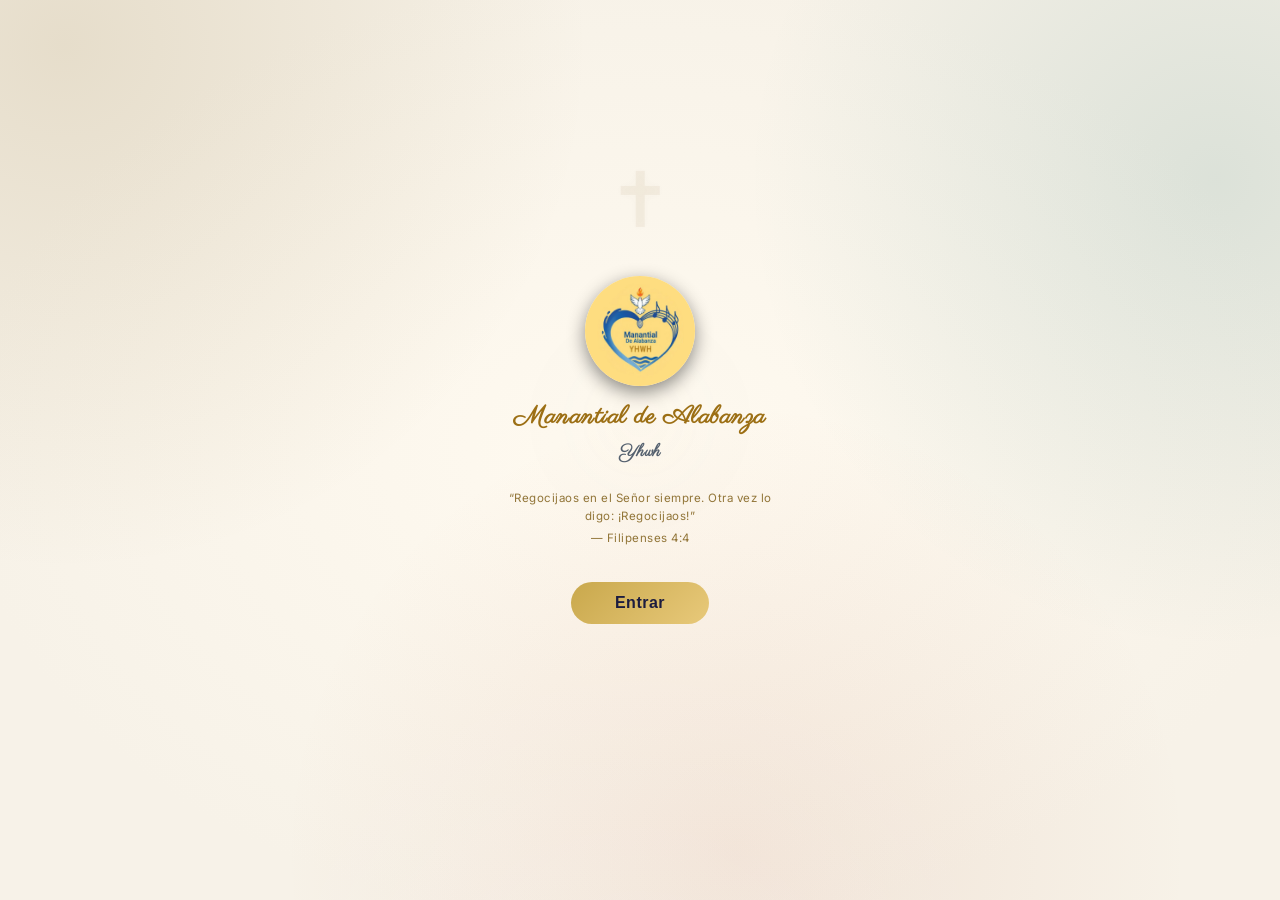
==== commit 2766b853: "CAMBIO" ====
--- a/index.html
+++ b/index.html
@@ -1,4 +1,4 @@
-﻿<!DOCTYPE html>
+<!DOCTYPE html>
 <html lang="es">
 <head>
 <meta charset="UTF-8">
@@ -12,7 +12,6 @@
 <link rel="apple-touch-icon" href="icon-192.png">
 <link href="https://fonts.googleapis.com/css2?family=Inter:wght@400;700&family=Parisienne&display=swap" rel="stylesheet">
 
-<script src="Tone.js"></script>
 <script>
   // Estados globales tempranos para que Firebase pueda escribir aunque el resto aún no haya cargado.
   window.REPERTORIOS_KEY = window.REPERTORIOS_KEY || 'yhwh_repertorios_v3';
@@ -67,7 +66,6 @@
   onAuthStateChanged(auth, function(user) {
     window.esAdmin = !!(user && user.email === 'rosalesjrnain07@gmail.com');
     actualizarBotonesAdmin();
-    if (window.pianoRenderMelodyRecorder) pianoRenderMelodyRecorder();
   });
 
   // Refresca texto y estilo (activado/desactivado) de todos los botones "Admin" de la app
@@ -263,26 +261,6 @@
   }
 });
 
-  onValue(ref(db, 'melodias'), function(snapshot) {
-    var data = snapshot.val();
-    if (data && typeof data === 'object') {
-      window.melodiasDB = data;
-      localStorage.setItem('yhwh_melodias_cache', JSON.stringify(data));
-    } else {
-      window.melodiasDB = window.melodiasDB || JSON.parse(localStorage.getItem('yhwh_melodias_cache') || '{}');
-    }
-    // Refresca cualquier panel de melodía abierto para que otros dispositivos
-    // vean al instante lo que grabó el admin, sin recargar la página.
-    if (window.jubiloGrupoActivo && window.jubiloCadenaActiva && window.renderJubiloCadena) {
-      window.renderJubiloCadena(window.jubiloGrupoActivo, window.jubiloCadenaActiva);
-    }
-    if (window.currentSong && window.loadSong) {
-      window.loadSong(window.currentSong.id);
-    }
-    if (window.filterSongs) {
-      window.filterSongs();
-    }
-  });
 
 // Escuchar nombres de cultos editados en tiempo real
 onValue(ref(db, 'cultos_nombres'), function(snapshot) {
@@ -1055,6 +1033,38 @@
 .welcome p{font-size:0.9rem;line-height:1.7;max-width:340px;}
 .song-view{display:none;}
 .song-view.visible{display:block;}
+.versiculo-inline-panel{
+  box-sizing:border-box;
+  padding:12px 14px;
+  margin:2px 12px 10px;
+  border:1px solid rgba(201,168,76,.45);
+  border-radius:12px;
+  background:linear-gradient(135deg,rgba(27,33,82,.98),rgba(18,21,52,.98));
+  color:var(--text);
+  box-shadow:0 5px 16px rgba(0,0,0,.24);
+}
+.versiculo-song-card{
+  margin:0 12px 10px;
+  padding:10px 14px;
+  border:1px solid rgba(201,168,76,.42);
+  border-radius:10px;
+  background:linear-gradient(135deg,rgba(27,33,82,.92),rgba(18,21,52,.96));
+  color:var(--text);
+  text-align:left;
+  font-size:0.82rem;
+  line-height:1.5;
+}
+.versiculo-song-card .versiculo-card-title{color:var(--gold2);font-weight:700;font-size:0.76rem;margin-bottom:4px;}
+.versiculo-song-card .versiculo-box-item > div:first-child{white-space:pre-line;}
+.versiculo-cita-inline{color:var(--gold);font-weight:700;font-style:normal;}
+.versiculo-numero{color:#9bd8ff;font-weight:700;font-style:normal;}
+body.light-theme .versiculo-numero{color:#356b91;}
+body.light-theme .versiculo-song-card{background:linear-gradient(135deg,#fff8ea,#f3e0bb);color:#263341;border-color:rgba(184,147,60,.5);}
+body.light-theme .versiculo-inline-panel{
+  background:linear-gradient(135deg,#fff8ea,#f3e0bb);
+  color:#263341;
+  border-color:rgba(184,147,60,.5);
+}
 .song-header{margin-bottom:16px;padding-bottom:14px;border-bottom:1px solid var(--border);}
 .song-title{font-family:'Inter',Helvetica,serif;font-size:1rem;color:var(--gold2);text-align: center;font-weight:700;margin-bottom:4px;}
 .song-cover{width:130px;height:130px;margin:2px auto 10px;border-radius:14px;overflow:hidden;display:none;box-shadow:0 4px 14px rgba(0,0,0,0.28);}
@@ -1184,24 +1194,6 @@
   left:auto !important;
 }
 
-.piano-melody-progress{
-  width:100%;
-  height:8px;
-  border-radius:999px;
-  overflow:hidden;
-  background:rgba(255,255,255,0.08);
-  border:1px solid rgba(255,255,255,0.08);
-}
-.piano-melody-progress-bar{
-  width:100%;
-  height:100%;
-  background:linear-gradient(90deg,#c9a84c,#8bc7ff);
-  border-radius:999px;
-  transform-origin:left center;
-  transform:scaleX(0);
-  will-change:transform;
-  transition:none;
-}
 .controls{display:flex;align-items:center;gap:8px;margin-bottom:16px;background:#1b2152;padding:12px 14px;border-radius:10px;border:1px solid var(--border);flex-wrap:wrap;}
 .controls label{font-size:0.75rem;color:var(--text2);font-weight:700;letter-spacing:0.5px;text-transform:uppercase;}
 .key-selector{display:flex;gap:2px;flex-wrap:wrap;}
@@ -1570,132 +1562,6 @@
 }
 .galeria-item:hover .galeria-overlay{ background: rgba(10,10,25,0.32); opacity:1; }
 
-/* === Pantalla Teoría de Acordes y Escalas === */
-#screen-teoria{ --minor:#3ddc84; }
-body.light-theme #screen-teoria{ --minor:#1a8f57; }
-.teoria-card-grid{
-  display:grid; grid-template-columns:repeat(auto-fill,minmax(190px,1fr));
-  gap:10px; margin-bottom:6px;
-}
-.teoria-card{
-  background:var(--bg2); border:1px solid var(--border); border-radius:12px;
-  padding:12px 14px; cursor:pointer; transition:border-color .15s, transform .15s;
-}
-.teoria-card:hover{ border-color:var(--gold); }
-.teoria-card:active{ transform:scale(0.97); }
-.teoria-card .tc-name{ color:var(--gold2); font-weight:700; font-size:0.95rem; }
-.teoria-card .tc-sym{ font-family:monospace; color:var(--chord); font-size:0.8rem; margin-top:2px; }
-.teoria-card .tc-deg{ color:var(--text); opacity:0.75; font-size:0.78rem; margin-top:8px; }
-.teoria-card .tc-tap{ color:var(--gold); opacity:0.85; font-size:0.7rem; margin-top:10px; }
-.teoria-tabla-wrap{
-  overflow-x:auto; border:1px solid var(--border); border-radius:12px; background:var(--bg2);
-}
-table.teoria-tabla{ width:100%; border-collapse:collapse; font-size:0.85rem; min-width:640px; }
-table.teoria-tabla th{
-  text-align:center; font-size:0.68rem; letter-spacing:0.5px; text-transform:uppercase;
-  color:var(--gold); border-bottom:1px solid var(--border); padding:9px 6px; white-space:nowrap;
-}
-table.teoria-tabla td{ padding:7px 6px; border-bottom:1px solid rgba(255,255,255,0.05); text-align:center; }
-table.teoria-tabla td.tk-root{ color:var(--gold2); font-weight:700; text-align:left; padding-left:12px; }
-table.teoria-tabla tr:hover td{ background:rgba(201,168,76,0.06); }
-.tk-chip{
-  display:inline-block; background:var(--bg3); border:1px solid var(--border); color:var(--text);
-  border-radius:7px; padding:4px 8px; font-size:0.78rem; font-weight:600; cursor:pointer;
-}
-.tk-chip:hover{ border-color:var(--gold); }
-/* Vista de tarjetas para Tonalidades en móvil (la tabla se oculta y esto la reemplaza) */
-.teoria-tonalidades-mobile{ display:none; flex-direction:column; gap:10px; }
-.tk-card{
-  background:var(--bg2); border:1px solid var(--border); border-radius:12px; padding:12px 14px;
-}
-.tk-card .tk-card-root{ color:var(--gold2); font-weight:700; font-size:0.95rem; margin-bottom:10px; }
-.tk-card .tk-card-chips{ display:grid; grid-template-columns:repeat(4,1fr); gap:8px 6px; }
-.tk-chip-wrap{ display:flex; flex-direction:column; align-items:center; gap:3px; }
-.tk-chip-wrap .tk-chip-deg{ font-size:0.62rem; letter-spacing:0.3px; text-transform:uppercase; color:var(--text); opacity:0.55; }
-.tk-chip-wrap .tk-chip{ width:100%; text-align:center; box-sizing:border-box; }
-@media(max-width:640px){
-  .teoria-tabla-wrap{ display:none; }
-  .teoria-tonalidades-mobile{ display:flex; }
-}
-.teoria-circle-panel{
-  display:flex; gap:22px; flex-wrap:wrap; align-items:flex-start; justify-content:center;
-}
-.teoria-circle-svg{ flex:0 0 auto; }
-.teoria-key-node{ cursor:pointer; }
-.teoria-key-node circle{ transition:fill .2s, stroke .2s; }
-.teoria-key-node text{ pointer-events:none; font-weight:700; }
-.teoria-circle-info{ flex:1 1 230px; min-width:220px; }
-.teoria-circle-info h3{ margin:0 0 4px; color:var(--gold2); font-size:1.1rem; }
-.teoria-circle-info .tci-sig{ color:var(--text); opacity:0.7; font-size:0.78rem; margin-bottom:14px; }
-/* Brillo suave en las teclas que forman el acorde mostrado en el piano */
-.pk-key.pk-active,.pk-key.pk-playing{
-  animation: pkGlow 1.7s ease-in-out infinite;
-  filter: brightness(1.08);
-  transform: translateY(1px);
-  box-shadow: 0 0 0 1px rgba(255,255,255,0.10) inset, 0 0 18px rgba(201,168,76,0.26);
-}
-@keyframes pkGlow{
-  0%,100%{ box-shadow:none; }
-  50%{ box-shadow:0 0 12px 3px rgba(127,119,221,0.65); }
-}
-@media (prefers-reduced-motion: reduce){
-  .pk-key.pk-active{ animation:none; }
-}
-/* === Teclas 3D: se "hunden" al presionarlas, como una tecla real === */
-.pk-key{
-  transition: transform 0.06s ease-out, filter 0.06s ease-out;
-  -webkit-user-select:none;
-  user-select:none;
-  -webkit-touch-callout:none;
-  touch-action:none;
-}
-#pianoModal, #pianoModal *{
-  -webkit-user-select:none;
-  user-select:none;
-  -webkit-touch-callout:none;
-}
-#pianoModalContent{
-  touch-action:none;
-}
-.pk-key.pk-touching{
-  transform: translateY(3px) scale(0.98) !important;
-  filter: brightness(0.92);
-}
-.pk-key.pk-active.pk-touching, .pk-key.pk-playing.pk-touching{
-  transform: translateY(4px) scale(0.98) !important;
-}
-@media (prefers-reduced-motion: reduce){
-  .pk-key{ transition:none; }
-}
-/* === Onda de sonido: destello circular al tocar cada tecla === */
-.pk-ripple{
-  position:absolute; left:50%; bottom:8px; width:22px; height:22px; border-radius:50%;
-  background:radial-gradient(circle, rgba(241,207,109,0.65), rgba(241,207,109,0) 70%);
-  transform:translate(-50%,0) scale(0.3); opacity:0.9;
-  pointer-events:none; z-index:85;
-  animation: pkRippleAnim 0.55s ease-out forwards;
-}
-@keyframes pkRippleAnim{
-  0%{ transform:translate(-50%,0) scale(0.3); opacity:0.85; }
-  100%{ transform:translate(-50%,0) scale(3); opacity:0; }
-}
-@media (prefers-reduced-motion: reduce){
-  .pk-ripple{ display:none; }
-}
-/* Scroll suave al centrar el acorde activo dentro del teclado */
-.piano-keyboard-scroll{ scroll-behavior: smooth; }
-@media (prefers-reduced-motion: reduce){
-  .piano-keyboard-scroll{ scroll-behavior: auto; }
-}
-.tci-row{
-  display:flex; justify-content:space-between; align-items:center; padding:8px 0;
-  border-bottom:1px solid rgba(255,255,255,0.06); font-size:0.85rem;
-}
-.tci-row .tci-label{ color:var(--text); opacity:0.7; display:flex; align-items:center; }
-.tci-dot{ display:inline-block; width:9px; height:9px; border-radius:50%; margin-right:7px; flex-shrink:0; }
-.tci-row .tci-val{ font-weight:700; cursor:pointer; }
-.tci-legend{ display:flex; gap:12px; flex-wrap:wrap; margin-top:14px; font-size:0.72rem; color:var(--text); opacity:0.65; }
-.tci-legend span{ display:flex; align-items:center; }
 .galeria-thumb{
   width:100%; aspect-ratio:1/1; object-fit:cover; border-radius:10px;
   border:1px solid var(--border); cursor:pointer; transition:transform 0.15s, border-color 0.15s;
@@ -2050,16 +1916,14 @@
    Se activa via JS (ver observarAperturaModales) agregando/quitando
    estas clases justo cuando un modal pasa de display:none a visible,
    sin tener que tocar cada función que abre un modal por separado. */
-.modal-overlay, #pianoModal { transition: opacity 0.22s ease; }
-.modal-card, #pianoModal > div { transition: transform 0.22s ease; }
-.modal-overlay.modal-pop-start, #pianoModal.modal-pop-start { opacity: 0; }
-.modal-overlay.modal-pop-start .modal-card,
-#pianoModal.modal-pop-start > div { transform: scale(0.94); }
-.modal-overlay.modal-pop-in, #pianoModal.modal-pop-in { opacity: 1; }
-.modal-overlay.modal-pop-in .modal-card,
-#pianoModal.modal-pop-in > div { transform: scale(1); }
+.modal-overlay { transition: opacity 0.22s ease; }
+.modal-card { transition: transform 0.22s ease; }
+.modal-overlay.modal-pop-start { opacity: 0; }
+.modal-overlay.modal-pop-start .modal-card { transform: scale(0.94); }
+.modal-overlay.modal-pop-in { opacity: 1; }
+.modal-overlay.modal-pop-in .modal-card { transform: scale(1); }
 @media (prefers-reduced-motion: reduce) {
-  .modal-overlay, #pianoModal, .modal-card, #pianoModal > div { transition: none !important; }
+  .modal-overlay, .modal-card { transition: none !important; }
 }
 
 /* Resalte punteado que "pulsa" en los mini-dibujos de la guía de Ayuda,
@@ -2477,18 +2341,6 @@
     padding: 8px 6px;
     font-size: 0.62rem;
   }
-}
-body.light-theme #pianoModal > div {
-  background: #fffaf0 !important;
-  border-color: #d8cdb8 !important;
-}
-body.light-theme #pianoModalTitle {
-  color: #7f5f19 !important;
-}
-body.light-theme #pianoModalContent button {
-  background: #e8f1ea !important;
-  color: #31424f !important;
-  border-color: #d8cdb8 !important;
 }
 body.light-theme .comparador-col {
   background: #fffaf0 !important;
@@ -2786,50 +2638,7 @@
 body.light-theme .transition-box-text{ color:#22303b; }
 body:not(.musician-view) #transitionControlArea{ display:none !important; }
 
-/* === CAJA DE VERSÍCULO BÍBLICO === */
-.versiculo-box{
-  position:relative;
-  margin:12px 0 10px;
-  padding:14px 18px 12px 18px;
-  border-left:3px solid var(--gold);
-  border-radius:10px;
-  background: linear-gradient(135deg, rgba(27,33,82,.95), rgba(18,21,52,.94));
-  box-shadow:0 10px 24px rgba(0,0,0,.18);
-  overflow:hidden;
-}
-.versiculo-box::before{
-  content:"\275D";
-  position:absolute;
-  top:-14px;
-  right:10px;
-  font-size:3.4rem;
-  font-family:Georgia, "Times New Roman", serif;
-  color:rgba(201,168,76,.16);
-  line-height:1;
-  pointer-events:none;
-}
-.versiculo-box-head{
-  display:flex;
-  align-items:center;
-  gap:6px;
-  color:var(--gold2);
-  font-size:0.7rem;
-  font-weight:700;
-  letter-spacing:0.6px;
-  text-transform:uppercase;
-  margin-bottom:6px;
-  position:relative;
-  z-index:1;
-}
-.versiculo-box-text{
-  color:var(--text);
-  font-size:0.9rem;
-  line-height:1.55;
-  font-style:italic;
-  white-space:pre-line;
-  position:relative;
-  z-index:1;
-}
+/* === VERSÍCULO BÍBLICO: ícono de esquina + contenido del modal === */
 .versiculo-box-cita{
   margin-top:8px;
   text-align:right;
@@ -2840,17 +2649,40 @@
   position:relative;
   z-index:1;
 }
-body.light-theme .versiculo-box{
-  background: linear-gradient(135deg, #fdf6e3, #f3ecd8);
-  border-left-color:#b8933c;
-}
-body.light-theme .versiculo-box::before{ color:rgba(184,147,60,.22); }
-body.light-theme .versiculo-box-head{ color:#7f5f19; }
-body.light-theme .versiculo-box-text{ color:#22303b; }
+.versiculo-box-item + .versiculo-box-item{
+  margin-top:12px;
+  padding-top:12px;
+  border-top:1px dashed rgba(201,168,76,.35);
+  position:relative;
+  z-index:1;
+}
+.versiculo-corner-btn{
+  position:static !important;
+  vertical-align:middle;
+  width:24px;
+  height:24px;
+  border-radius:50%;
+  background:linear-gradient(135deg, rgba(27,33,82,.95), rgba(18,21,52,.94));
+  border:1px solid var(--gold);
+  color:var(--gold2);
+  font-size:0.78rem;
+  display:inline-flex;
+  align-items:center;
+  justify-content:center;
+  cursor:pointer;
+  box-shadow:0 2px 8px rgba(0,0,0,.3);
+  z-index:2 !important;
+  padding:0;
+}
+.versiculo-corner-btn:active{ transform:scale(0.93); }
+body.light-theme .versiculo-corner-btn{
+  background:linear-gradient(135deg, #fdf6e3, #f3ecd8);
+  border-color:#b8933c;
+  color:#7f5f19;
+}
 body.light-theme .versiculo-box-cita{ color:#7f5f19; }
-.versiculo-modal-card{max-width:540px;max-height:calc(100vh - 40px);overflow-y:auto;}
+body.light-theme .versiculo-box-item + .versiculo-box-item{ border-top-color:rgba(184,147,60,.35); }
 .versiculo-modal-text{white-space:pre-line;font-style:italic;line-height:1.6;}
-@media(max-width:580px){.versiculo-modal-card{max-width:520px;padding:20px 18px;}}
 
 /* Pega esto al final del bloque de estilos de light-theme */
 
@@ -3274,9 +3106,6 @@
 .song-nav-bar { display: none; align-items: center; justify-content:center; gap: 6px; width:100%; flex-wrap:wrap; }
 body.singer-view.mostrar-mas-opciones-vista #screen-chords .song-nav-bar,
 body.musician-view.mostrar-mas-opciones-vista #screen-chords .song-nav-bar { display: inline-flex; }
-.mas-opciones-row #btnVersiculoVista { display:none !important; }
-body.singer-view.tiene-versiculo-vista.mostrar-mas-opciones-vista #screen-chords #btnVersiculoVista,
-body.musician-view.tiene-versiculo-vista.mostrar-mas-opciones-vista #screen-chords #btnVersiculoVista { display:inline-flex !important; align-items:center; justify-content:center; }
 .song-nav-bar .font-btn { min-width: 78px; }
 .song-nav-bar {
   width: 100%;
@@ -3413,7 +3242,7 @@
 body.musician-view #screen-chords .notas-container { display: none !important; }
 
 body.musician-view #screen-chords .layout { height: auto; display: block; }
-body.musician-view #screen-chords .main { padding: 10px 8px 40px; overflow-y: visible !important; }
+body.musician-view #screen-chords .main { padding: 10px 8px 10px; overflow-y: visible !important; }
 body.musician-view #screen-chords .song-header {
   border-bottom: none;
   margin: 0 -8px 0;
@@ -3776,45 +3605,6 @@
 .jubilo-suggestion{background:var(--bg3);border:1px solid var(--border);border-radius:7px;color:var(--text);padding:9px 10px;cursor:pointer;text-align:left;}
 .jubilo-suggestion:hover{border-color:var(--gold);color:var(--gold);}
 @media(max-width:850px){.jubilo-layout{grid-template-columns:1fr;align-content:start;}.jubilo-main{padding:12px; }}
-
-@media(max-width:600px){
-  #pianoModal { padding: 4px !important; }
-  #pianoModal > div { width: 100% !important; max-width: 100% !important; padding: 10px !important; border-radius: 12px !important; }
-  #pianoModalContent { overflow-x: auto; overflow-y: visible; -webkit-overflow-scrolling: touch; }
-  #pianoModal .piano-extra-row { display: flex !important; }
-  #pianoModal .piano-extra-row.piano-extra-label { display: block !important; }
-  #pianoModal .piano-main-actions { gap: 6px !important; }
-  #pianoModal .piano-main-actions button { min-width: 0 !important; flex: 1 1 0 !important; padding: 10px 8px !important; font-size: 0.74rem !important; }
-  #pianoModal #pianoMelodyRecorder { padding: 10px !important; }
-  #pianoModal #pianoMelodyRecorder button { flex: 1 1 140px !important; }
-  #pianoModal .pk-key { touch-action: manipulation !important; }
-  #pianoModal .piano-keyboard-scroll { overflow-x: auto !important; overflow-y: visible !important; }
-  #pianoModal .piano-keyboard-stage { transform: none !important; margin-right: 8px; }
-  #pianoModal .piano-keyboard-whites { height: 140px !important; }
-  #pianoModal .piano-keyboard-blacks { height: 88px !important; z-index: 20 !important; }
-}
-
-/* Aviso "gira tu teléfono": en celulares (pointer: coarse) en modo
-   vertical, tapamos el contenido del piano con un mensaje que pide girar
-   el teléfono a horizontal, en vez de dejar tocar el teclado en vertical.
-   Es puro CSS: en cuanto el teléfono gira de verdad a horizontal, deja de
-   cumplirse "orientation: portrait" y el piano aparece solo, sin JS. En
-   pantallas anchas, tablets o mouse/trackpad, el aviso nunca aparece. */
-#pianoGirarAviso { display: none; }
-@media (max-width: 600px) and (orientation: portrait) and (pointer: coarse) {
-  #pianoModal #pianoModalContent { display: none !important; }
-  #pianoModal #pianoGirarAviso { display: flex !important; }
-  #pianoModal .piano-subtitulo-horizontal { display: none !important; }
-  /* Con el teclado oculto, solo quedan el encabezado y el aviso; sin esto
-     el aviso queda pegado arriba, con todo el resto de la pantalla vacío
-     debajo. Centramos el modal completo en el viewport para que el aviso
-     quede a media pantalla en vez de "flotando" cerca del borde superior. */
-  #pianoModal.piano-open { display: flex !important; align-items: center !important; justify-content: center !important; }
-}
-@keyframes pianoGirarBounce {
-  0%, 100% { transform: rotate(0deg); }
-  50% { transform: rotate(90deg); }
-}
 
 
 @media(max-width: 850px) {
@@ -3979,8 +3769,6 @@
   var inicio = Date.now();
 
   function ocultarSplashFinal() {
-    if (typeof pianoDesbloquearAudioConMp3Real === 'function') pianoDesbloquearAudioConMp3Real();
-    if (typeof pianoDesbloquearAudioSession === 'function') pianoDesbloquearAudioSession();
     var el = document.getElementById('splashScreen');
     if (!el || el.dataset.oculto) return;
     el.dataset.oculto = '1';
@@ -4093,7 +3881,6 @@
 
     <div class="menu-secondary-row">
       <button class="menu-secondary-btn" onclick="showScreen('screen-historia')" id="btnMenuHistoriaMore">📖 Acerca de</button>
-      <button class="menu-secondary-btn" onclick="showScreen('screen-teoria')" id="btnMenuTeoriaMore">🎼 Teoría</button>
       <button class="menu-secondary-btn" onclick="toggleAdminLogin()" id="btnAdminLoginMenuMore">🔑 Admin</button>
       <button class="menu-secondary-btn" onclick="buscarActualizaciones()" id="btnActualizarMenuMore">🔄 Actualizar</button>
       <button class="menu-secondary-btn" onclick="mostrarTutorial(true)" id="btnAyudaMenuMore">❓ Ayuda</button>
@@ -4250,7 +4037,6 @@
        ellas el transpositor ya está siempre visible más abajo). -->
   <div class="fila-botones mas-opciones-row" style="padding:0 14px 6px;">
     <button id="btnMasOpcionesVista" class="action-btn" onclick="toggleMasOpcionesVista()" style="flex:1;height:32px;font-size:0.75rem;font-weight:bold;">Más opciones ▾</button>
-    <button id="btnVersiculoVista" class="action-btn" onclick="abrirVersiculoModal()" style="width:42px;height:32px;font-size:1rem;padding:0;" title="Ver versículo bíblico" aria-label="Ver versículo bíblico">📖</button>
   </div>
 
   <div class="musician-cifrado-bar solo-musico" style="display:none; width:100%;">
@@ -4364,12 +4150,6 @@
     </button>
     <button class="action-btn" onclick="cambiarAjusteLatino(1)" title="Mover acordes latinos a la derecha">
       Acordes →
-    </button>
-  </div>
-
-  <div class="fila-botones solo-musico">
-    <button id="btnMelodiaCancion" class="action-btn" onclick="abrirMenuMelodiaAdoracion()" style="width:100%;background:linear-gradient(135deg,#c9a84c,#f3d58a);border-color:#c9a84c;color:#1a1a2e;font-weight:bold;">
-      🎼 Melodía
     </button>
   </div>
 
@@ -4417,11 +4197,7 @@
 
 
       </div>
-    <div class="versiculo-box" id="versiculoBox" style="display:none;">
-      <div class="versiculo-box-head">&#128214; Versículo</div>
-      <div class="versiculo-box-text" id="versiculoBoxText"></div>
-      <div class="versiculo-box-cita" id="versiculoBoxCita"></div>
-    </div>
+    <div class="versiculo-song-card" id="versiculoSongCard" style="display:none;"></div>
     <div class="song-content" id="viewContent"></div>
       <!-- NOTAS POR CANCIÓN -->
 <div class="notas-container" id="notasContainer" style="display:none;">
@@ -4459,8 +4235,6 @@
       <button id="btnRolUsuarioJubilo" class="header-menu-item" onclick="mostrarModalRol();cerrarHeaderMenus();">🎤 Rol</button>
     </div>
   </header>
-
-  <div id="jubiloMelodiaPanel" style="display:none;"></div>
 
  <!-- BARRA DE CONTROLES GLOBALES -->
   <div id="jubiloControlsBar" style="display:none;">
@@ -4803,10 +4577,10 @@
       </div>
 
       <div class="ht-item">
-        <div class="ht-dot">🎹</div>
+        <div class="ht-dot">🎶</div>
         <div class="ht-card">
           <h3>El Despertar de un Sueño</h3>
-          <p>La respuesta de Dios llegó a través de la disposición y la enseñanza. El Señor puso el sentir en un hermano de una iglesia vecina, quien con un corazón generoso comenzó a instruir a cuatro jóvenes en el piano y la batería. Lo que empezó como simples lecciones de instrumentos, pronto se convirtió en el nacimiento del Ministerio Manantial de Alabanza.</p>
+          <p>La respuesta de Dios llegó a través de la disposición y la enseñanza. El Señor puso el sentir en un hermano de una iglesia vecina, quien con un corazón generoso comenzó a instruir a cuatro jóvenes en música. Lo que empezó como simples lecciones de instrumentos, pronto se convirtió en el nacimiento del Ministerio Manantial de Alabanza.</p>
         </div>
       </div>
 
@@ -4889,65 +4663,6 @@
   <div id="tabContentGaleria" class="historia-tab-content" style="display:none; max-width: 720px; margin: 0 auto; padding: 20px 20px 60px; overflow-y: auto;">
     <h2 style="color: var(--gold2); font-family:'Parisienne','Inter',Arial,serif; font-size: 1.5rem; margin-bottom: 16px; text-align:center;">Galería del Ministerio</h2>
     <div class="galeria-grid" id="galeriaGrid"></div>
-  </div>
-</div>
-
-<!-- ============================================================ -->
-<!-- === PANTALLA: TEORÍA DE ACORDES Y ESCALAS ===================== -->
-<!-- ============================================================ -->
-<div id="screen-teoria" class="app-screen">
-  <header class="scene-header" style="background: linear-gradient(135deg,#1d2677,#101038,#1c1c3f); border-bottom: 1px solid var(--border); padding: 12px 16px; display: flex; align-items: center; gap: 15px;">
-    <button class="back-btn" onclick="volverAlMenu()">⬅ Menú</button>
-    <div class="logo">&#10022; <span>Teoría</span> de Acordes </div>
-  </header>
-
-  <div style="display:flex; gap:8px; justify-content:center; padding:14px 12px 0; flex-wrap:wrap;">
-    <button class="historia-tab-btn active" id="tabBtnTeoAcordes" onclick="cambiarTabTeoria('acordes')">🎹 Acordes</button>
-    <button class="historia-tab-btn" id="tabBtnTeoTonalidades" onclick="cambiarTabTeoria('tonalidades')">🎵 Tonalidades</button>
-    <button class="historia-tab-btn" id="tabBtnTeoCirculo" onclick="cambiarTabTeoria('circulo')">🔵 Círculo de quintas</button>
-    <button class="historia-tab-btn" id="tabBtnTeoPiano" onclick="cambiarTabTeoria('piano')">🎹 Piano</button>
-  </div>
-
-  <!-- TAB: ACORDES -->
-  <div id="tabContentTeoAcordes" class="historia-tab-content" style="max-width: 780px; margin: 0 auto; padding: 20px 20px 60px; overflow-y: auto;">
-    <h2 style="color: var(--gold2); font-family:'Parisienne','Inter',Arial,serif; font-size: 1.5rem; margin-bottom: 6px; text-align:center;">Cómo se arman los acordes</h2>
-    <p style="color: var(--text); opacity:0.75; font-size:0.85rem; text-align:center; max-width:560px; margin:0 auto 18px;">Cada acorde tiene una fórmula fija en semitonos desde su raíz. Toca cualquier tarjeta para verlo y escucharlo en el piano.</p>
-    <div class="teoria-card-grid" id="teoriaCardGrid"></div>
-  </div>
-
-  <!-- TAB: TONALIDADES -->
-  <div id="tabContentTeoTonalidades" class="historia-tab-content" style="display:none; max-width: 780px; margin: 0 auto; padding: 20px 20px 60px; overflow-y: auto;">
-    <h2 style="color: var(--gold2); font-family:'Parisienne','Inter',Arial,serif; font-size: 1.5rem; margin-bottom: 6px; text-align:center;">Acordes de cada tonalidad</h2>
-    <p style="color: var(--text); opacity:0.75; font-size:0.85rem; text-align:center; max-width:560px; margin:0 auto 18px;">Los 7 acordes que nacen naturalmente de cada tonalidad mayor (I · ii · iii · IV · V · vi · vii°). Toca un acorde para verlo en el piano.</p>
-    <div class="teoria-tabla-wrap">
-      <table class="teoria-tabla">
-        <thead><tr><th>Tono</th><th>I</th><th>ii</th><th>iii</th><th>IV</th><th>V</th><th>vi</th><th>vii°</th></tr></thead>
-        <tbody id="teoriaTonalidadesBody"></tbody>
-      </table>
-    </div>
-    <div class="teoria-tonalidades-mobile" id="teoriaTonalidadesMobile"></div>
-  </div>
-
-  <!-- TAB: CÍRCULO DE QUINTAS -->
-  <div id="tabContentTeoCirculo" class="historia-tab-content" style="display:none; max-width: 780px; margin: 0 auto; padding: 20px 20px 60px; overflow-y: auto;">
-    <h2 style="color: var(--gold2); font-family:'Parisienne','Inter',Arial,serif; font-size: 1.5rem; margin-bottom: 6px; text-align:center;">Círculo de quintas</h2>
-    <p style="color: var(--text); opacity:0.75; font-size:0.85rem; text-align:center; max-width:560px; margin:0 auto 18px;">Toca cualquier tonalidad para ver su subdominante (IV), dominante (V) y relativa menor (vi).</p>
-    <div class="teoria-circle-panel">
-      <div class="teoria-circle-svg" id="teoriaCircleHolder"></div>
-      <div class="teoria-circle-info">
-        <h3 id="teoCircleKeyName">Do mayor</h3>
-        <div class="tci-sig" id="teoCircleKeySig">Armadura: 0 alteraciones</div>
-        <div class="tci-row"><span class="tci-label"><span class="tci-dot" style="background:var(--section)"></span><span id="teoLabelIV">Subdominante (IV)</span></span><span class="tci-val" id="teoValIV">—</span></div>
-        <div class="tci-row"><span class="tci-label"><span class="tci-dot" style="background:var(--chord)"></span><span id="teoLabelV">Dominante (V)</span></span><span class="tci-val" id="teoValV">—</span></div>
-        <div class="tci-row"><span class="tci-label"><span class="tci-dot" style="background:var(--minor)"></span><span id="teoLabelVI">Relativa menor (vi)</span></span><span class="tci-val" id="teoValVI">—</span></div>
-        <div class="tci-legend">
-          <span><span class="tci-dot" style="background:var(--gold)"></span>Tónica</span>
-          <span><span class="tci-dot" style="background:var(--section)"></span>Subdominante</span>
-          <span><span class="tci-dot" style="background:var(--chord)"></span>Dominante</span>
-          <span><span class="tci-dot" style="background:var(--minor)"></span>Relativa menor</span>
-        </div>
-      </div>
-    </div>
   </div>
 </div>
 
@@ -5313,8 +5028,7 @@
 
 function transitionChordHTML(chord) {
   var display = cifradoLatino ? lineToLatino(chord) : chord;
-  var chordEscapado = escH(chord).replace(/'/g, "\\'");
-  return '<span onclick="abrirPiano(\'' + chordEscapado + '\')" style="cursor:pointer;text-decoration:none;" title="Ver acorde en piano">' + escH(display) + '</span>';
+  return '<span>' + escH(display) + '</span>';
 }
 
 // Tono "efectivo" de una canción para calcular transiciones: si es la
@@ -5652,11 +5366,7 @@
       var tlEscapada = escH(tl);
 tlEscapada = tlEscapada.replace(/\b(X[0-9]+)\b/g, '<span class="word-repeticion">$1</span>');
 tlEscapada = tlEscapada.replace(/\b(TROMPETAS|VIOLIN|VIOLÍN)\b/gi, '<span class="word-red">$1</span>');
-var tlClickable = tlEscapada.replace(
-  /((?:Do|Re|Mi|Fa|Sol|La|Si|[A-G])[b#]?(?:m(?:aj)?7?|7|dim7?|aug|sus[24]?|add9|9|m9|6|5)?)/g,
-  '<span onclick="abrirPiano(chordLatinoToAmericano(\'$1\'), this)" style="cursor:pointer;text-decoration:none;" title="Ver acorde en piano">$1</span>'
-);
-out += '<span class="lc' + (cifradoLatino ? ' latino-shift' : '') + '">' + tlClickable + '</span>';
+out += '<span class="lc' + (cifradoLatino ? ' latino-shift' : '') + '">' + tlEscapada + '</span>';
     } else {
       var partesCantante = vistaCantanteActiva ? separarSeccionesCantante(raw) : [raw];
       for (var j = 0; j < partesCantante.length; j++) {
@@ -5667,6 +5377,7 @@
     }
   }
   document.getElementById('viewContent').innerHTML=out;
+  actualizarVersiculoCancion(currentSong);
   animarEntradaContenido('viewContent', retrasoMs || 0);
   
   var tonoMuestreo = currentKey || getOrigKey(currentSong);
@@ -5686,49 +5397,107 @@
   actualizarSiguienteAlabanza();
 }
 
-// Muestra el versículo bíblico cargado manualmente en la canción
-// (song.versiculo / song.versiculoCita). Si la canción no tiene versículo,
-// la caja simplemente se oculta.
+// Devuelve los versículos de una canción como array [{texto, cita}, ...].
+// Soporta el formato nuevo (song.versiculos, varios) y por compatibilidad
+// el formato viejo de un único versículo (song.versiculo/song.versiculoCita).
+
+function renderVersiculoTextoHTML(texto, cita){
+  var libros = 'Génesis|Genesis|Éxodo|Exodo|Levítico|Levitico|Números|Numeros|Deuteronomio|Josué|Josue|Jueces|Rut|1\s+Samuel|2\s+Samuel|1\s+Reyes|2\s+Reyes|1\s+Crónicas|1\s+Cronicas|2\s+Crónicas|2\s+Cronicas|Esdras|Nehemías|Nehemias|Ester|Job|Salmos?|Proverbios|Eclesiastés|Eclesiastes|Cantares|Cantar\s+de\s+los\s+Cantares|Isaías|Isaias|Jeremías|Jeremias|Lamentaciones|Ezequiel|Daniel|Oseas|Joel|Amós|Amos|Abdías|Abdias|Jonás|Jonas|Miqueas|Nahúm|Nahum|Habacuc|Sofonías|Sofonias|Hageo|Zacarías|Zacarias|Malaquías|Malaquias|Mateo|Marcos|Lucas|Juan|Hechos|Romanos|1\s+Corintios|2\s+Corintios|Gálatas|Galatas|Efesios|Filipenses|Colosenses|1\s+Tesalonicenses|2\s+Tesalonicenses|1\s+Timoteo|2\s+Timoteo|Tito|Filemón|Filemon|Hebreos|Santiago|1\s+Pedro|2\s+Pedro|1\s+Juan|2\s+Juan|3\s+Juan|Judas|Apocalipsis';
+  var barra = String.fromCharCode(92);
+  libros = libros.replace(/s\+/g, ' ');
+  libros = libros.replace(/ /g, barra + 's+');
+  var regex = new RegExp('(^|[' + barra + 's(])(' + libros + ')' + barra + 's+(' + barra + 'd{1,3}:' + barra + 'd{1,3}(?:[-–]' + barra + 'd{1,3})?)', 'gi');
+  var encontrado = false;
+  var html = String(texto || '').split('\n').map(function(line){
+    var partes = [];
+    var ultimo = 0;
+    var match;
+    regex.lastIndex = 0;
+    while ((match = regex.exec(line)) !== null) {
+      var inicio = match.index + match[1].length;
+      partes.push(escH(line.slice(ultimo, inicio)));
+      partes.push('<span class="versiculo-cita-inline">' + escH(match[2] + ' ' + match[3]) + '</span>');
+      ultimo = regex.lastIndex;
+      encontrado = true;
+    }
+    partes.push(escH(line.slice(ultimo)));
+    var htmlLinea = partes.join('');
+    var numero = htmlLinea.match(/^(\s*)(\d{1,3})([.)]?)(\s+)(.*)$/);
+    if (numero) htmlLinea = numero[1] + '<span class="versiculo-numero">' + numero[2] + numero[3] + '</span>' + numero[4] + numero[5];
+    htmlLinea = htmlLinea.replace(/(<\/span>\s+)(\d{1,3})([.)]?)(\s+)/g, '$1<span class="versiculo-numero">$2$3</span>$4');
+    return htmlLinea;
+  }).join('\n');
+  return { html: html, mostrarCita: !encontrado };
+}
+
+function obtenerVersiculosSong(song) {
+  if (!song) return [];
+  if (Array.isArray(song.versiculos) && song.versiculos.length) {
+    return song.versiculos
+      .map(function(v){ return { texto: String(v.texto || '').trim(), cita: String(v.cita || '').trim() }; })
+      .filter(function(v){ return v.texto; });
+  }
+  var verso = song.versiculo ? String(song.versiculo).trim() : '';
+  if (!verso) return [];
+  return [{ texto: verso, cita: song.versiculoCita ? String(song.versiculoCita).trim() : '' }];
+}
+
+// Muestra u oculta el ícono de esquina 📖 según si la canción tiene
+// versículo(s) cargado(s). Al tocarlo, el texto se despliega junto al icono.
 function actualizarVersiculoBox(song) {
-  var box = document.getElementById('versiculoBox');
-  var txt = document.getElementById('versiculoBoxText');
-  var cita = document.getElementById('versiculoBoxCita');
-  var boton = document.getElementById('btnVersiculoVista');
-  if (!box || !txt || !cita) return;
-  var verso = song && song.versiculo ? String(song.versiculo).trim() : '';
-  if (!verso) {
-    box.style.display = 'none';
-    document.body.classList.remove('tiene-versiculo-vista');
-    if (boton) boton.style.display = 'none';
+  actualizarVersiculoCancion(song);
+}
+
+function actualizarVersiculoCancion(song) {
+  var tarjeta = document.getElementById('versiculoSongCard');
+  if (!tarjeta) return;
+  var versiculos = obtenerVersiculosSong(song);
+  if (!versiculos.length) {
+    tarjeta.style.display = 'none';
+    tarjeta.innerHTML = '';
     return;
   }
-  document.body.classList.add('tiene-versiculo-vista');
-  txt.textContent = verso;
-  var citaTexto = song.versiculoCita ? String(song.versiculoCita).trim() : '';
-  cita.textContent = citaTexto;
-  cita.style.display = citaTexto ? 'block' : 'none';
-  box.style.display = 'none';
-  if (boton) boton.style.display = '';
+  tarjeta.innerHTML = '<div class="versiculo-card-title">📖 Versículo bíblico</div>' + versiculos.map(function(v){
+    var biblia = renderVersiculoTextoHTML(v.texto, v.cita);
+    return '<div class="versiculo-box-item"><div>' + biblia.html + '</div>' +
+      (v.cita && biblia.mostrarCita ? '<div class="versiculo-box-cita">' + escH(v.cita) + '</div>' : '') + '</div>';
+  }).join('');
+  tarjeta.style.display = 'block';
+  tarjeta.style.fontSize = fontSizeCurrent + 'px';
+  tarjeta.querySelectorAll('.versiculo-card-title').forEach(function(el){
+    el.style.fontSize = Math.max(12, fontSizeCurrent - 2) + 'px';
+  });
+  tarjeta.querySelectorAll('.versiculo-box-cita').forEach(function(el){
+    el.style.fontSize = Math.max(11, fontSizeCurrent - 2) + 'px';
+  });
 }
 
 function abrirVersiculoModal() {
-  if (!currentSong || !currentSong.versiculo) return;
-  var modal = document.getElementById('versiculoCancionModal');
+  var versiculos = obtenerVersiculosSong(currentSong);
+  if (!versiculos.length) return;
   var texto = document.getElementById('versiculoCancionModalTexto');
-  var cita = document.getElementById('versiculoCancionModalCita');
-  if (!modal || !texto || !cita) return;
-  texto.textContent = String(currentSong.versiculo).trim();
-  cita.textContent = currentSong.versiculoCita ? String(currentSong.versiculoCita).trim() : '';
-  cita.style.display = cita.textContent ? 'block' : 'none';
+  var panel = document.getElementById('versiculoInlinePanel');
+  var boton = document.getElementById('versiculoCornerBtn');
+  if (!panel || !texto || !boton) return;
+  if (panel.style.display !== 'none') {
+    cerrarVersiculoModal();
+    return;
+  }
+  texto.innerHTML = versiculos.map(function(v){
+    var biblia = renderVersiculoTextoHTML(v.texto, v.cita);
+    return '<div class="versiculo-box-item"><div>' + biblia.html + '</div>' +
+      (v.cita && biblia.mostrarCita ? '<div class="versiculo-box-cita">' + escH(v.cita) + '</div>' : '') + '</div>';
+  }).join('');
   texto.style.fontSize = fontSizeCurrent + 'px';
-  var tarjeta = document.getElementById('versiculoCancionModalCard');
-  if (tarjeta) tarjeta.style.fontSize = fontSizeCurrent + 'px';
-  modal.style.display = 'flex';
+  panel.style.display = 'block';
+  boton.setAttribute('aria-expanded', 'true');
 }
 
 function cerrarVersiculoModal() {
-  var modal = document.getElementById('versiculoCancionModal');
-  if (modal) modal.style.display = 'none';
+  var panel = document.getElementById('versiculoInlinePanel');
+  var boton = document.getElementById('versiculoCornerBtn');
+  if (panel) panel.style.display = 'none';
+  if (boton) boton.setAttribute('aria-expanded', 'false');
 }
 
 function setActiveKey(key){
@@ -5931,6 +5700,57 @@
   return CLOUDINARY_AUDIO_BASE + idCloudinary + '.' + extension;
 }
 
+function intentarReproducirAudioPrincipal(audio){
+  if (!audio) return;
+  var p = audio.play();
+  if (p && p.catch) {
+    p.catch(function(err){
+      mostrarToast('⚠️ El audio no pudo sonar: ' + (err && err.message ? err.message : err));
+    });
+  }
+}
+
+function actualizarReproductorFlotanteAdoracion(audio, playBtn, seek, timeLabel){
+  var floating = document.getElementById('floatingAudioPlayer');
+  if (!floating) {
+    floating = document.createElement('div');
+    floating.id = 'floatingAudioPlayer';
+    floating.className = 'audio-player floating';
+    floating.innerHTML = '<button type="button" class="ap-play ap-play-mini" aria-label="Reproducir">▶</button>' +
+      '<span class="ap-time">Audio</span>';
+    document.body.appendChild(floating);
+  }
+  // El flotante debe poder aparecer tanto en vista cantante como en vista músico.
+  // Solo lo ocultamos si todavía no hay un audio real que controlar.
+  if (!audio) {
+    floating.style.display = 'none';
+    return;
+  }
+  var miniBtn = floating.querySelector('.ap-play');
+  var miniTime = floating.querySelector('.ap-time');
+  if (miniBtn) miniBtn.textContent = audio && audio.paused ? '▶' : '❚❚';
+  if (miniTime) {
+    if (audio && isFinite(audio.duration) && audio.duration) {
+      var m = Math.floor(audio.currentTime / 60);
+      var s = Math.floor(audio.currentTime % 60);
+      var dm = Math.floor(audio.duration / 60);
+      var ds = Math.floor(audio.duration % 60);
+      miniTime.textContent = m + ':' + (s < 10 ? '0' : '') + s + ' / ' + dm + ':' + (ds < 10 ? '0' : '') + ds;
+    } else {
+      miniTime.textContent = 'Audio';
+    }
+  }
+  if (miniBtn) {
+    // Se reasigna en CADA llamada (no solo la primera vez) para que el
+    // botón flotante siempre controle el <audio> de la canción actual.
+    miniBtn.onclick = function(){
+      if (!audio) return;
+      if (audio.paused) { intentarReproducirAudioPrincipal(audio); } else { audio.pause(); }
+    };
+  }
+  floating.style.display = 'flex';
+}
+
 function loadSong(id){
   // ⬇️ NUEVA FORMA INTELIGENTE DE BUSCAR ⬇️
   var song = null;
@@ -6003,17 +5823,6 @@
   animarEntradaContenido('viewHeader', 0);
   animarEntradaContenido('adoracionControlsBar', 90);
   renderContent(180);
-  var adoracionMelodiaPanel = document.getElementById('adoracionMelodiaPanel');
-  if (adoracionMelodiaPanel) adoracionMelodiaPanel.style.display = 'block';
-  var adoracionMelodiaEstado = document.getElementById('adoracionMelodiaEstado');
-  var savedAdoracionMel = jubiloLeerMelodias()[song.id];
-  if (adoracionMelodiaEstado) {
-    adoracionMelodiaEstado.textContent = (savedAdoracionMel && Array.isArray(savedAdoracionMel.notas) && savedAdoracionMel.notas.length)
-      ? (savedAdoracionMel.notas.length + ' notas guardadas')
-      : 'Lista para grabar';
-  }
-  var btnVerMelodiaAdor = document.getElementById('btnAdoracionVerMelodia');
-  if (btnVerMelodiaAdor) btnVerMelodiaAdor.style.display = (savedAdoracionMel && Array.isArray(savedAdoracionMel.notas) && savedAdoracionMel.notas.length) ? 'inline-flex' : 'none';
   var vieneDeRepertorio = origenRepertorioPendiente;
   origenRepertorioPendiente = false;
   cancionActualVieneDeRepertorio = vieneDeRepertorio;
@@ -6967,7 +6776,6 @@
   if (currentSong) buildKeySelector(currentSong);
   renderContent();
   actualizarTransicionActual();
-  pianoActualizarSiAbierto();
 }
 
 
@@ -7226,10 +7034,6 @@
     if (screenId === 'screen-setlist') {
       mostrarTabRepertorio('servicio');
       renderSetlist();
-    }
-    if (screenId === 'screen-teoria' && !teoriaInicializada && typeof inicializarTeoria === 'function') {
-      inicializarTeoria();
-      teoriaInicializada = true;
     }
     actualizarContadorRepertorio();
   }
@@ -9272,8 +9076,13 @@
     window.addEventListener('load', () => {
       // El parámetro de versión evita que iOS conserve un worker antiguo
       // después de reinstalar la app en la pantalla de inicio.
-      navigator.serviceWorker.register('sw.js?v=142')
-        .then(reg => console.log('Service Worker registrado con éxito', reg))
+     navigator.serviceWorker.register('sw.js', { updateViaCache: 'none' })
+        .then(() => navigator.serviceWorker.ready)
+        .then(reg => {
+          if (navigator.onLine && reg.active) {
+            setTimeout(() => reg.active.postMessage({ type: 'PRECARGAR' }), 3000);
+          }
+        })
         .catch(err => console.error('Error al registrar el Service Worker', err));
     });
   }
@@ -9381,9 +9190,6 @@
   function retrocederEnLaApp() {
     // 1) Ventanas abiertas encima de todo (de la de más arriba a la de más abajo)
     var capas = [
-      [visible('pianoModal'),            'cerrarPiano'],
-      [visible('pianoTeoriaModal'),      'cerrarPianoTeoria'],
-      [visible('melodiaMenuModal'),      'cerrarMenuMelodia'],
       [visible('exportSetlistModal'),    'cerrarExportarSetlist'],
       [visible('recomendadorModal'),     'cerrarRecomendador'],
       [conClase('comparadorOverlay', 'visible'),    'cerrarComparador'],
@@ -9519,6 +9325,9 @@
   el.querySelectorAll('.lc, .ll, .ls, .lm').forEach(function(span) {
     span.style.fontSize = fontSizeCurrent + 'px';
   });
+  if (typeof actualizarVersiculoCancion === 'function' && currentSong) {
+    actualizarVersiculoCancion(currentSong);
+  }
   var disp = document.getElementById('fontSizeDisplay');
   if (disp) disp.textContent = fontSizeCurrent + 'px';
 }
@@ -9717,7 +9526,7 @@
     '<div class="song-item-inner">' +
       '<div class="song-item-texto">' +
         '<div class="snum">#' + num + '</div>' +
-        '<div class="stitle">' + escH(s.title) + obtenerBadgeDificultad(s.id) + obtenerBadgeMelodia(s) + obtenerBadgeSinAudio(s.id) + '</div>' +
+        '<div class="stitle">' + escH(s.title) + obtenerBadgeDificultad(s.id) + obtenerBadgeSinAudio(s.id) + '</div>' +
         (match ? '<div class="ssearch-match">' + match + '</div>' : '') +
         '<div class="skey">' + (s.tono ? '&#9836; ' + escH(s.tono) : '') + '</div>' +
       '</div>' +
@@ -10058,45 +9867,6 @@
   var clases = { facil: 'dif-facil', media: 'dif-media', dificil: 'dif-dificil' };
   var textos = { facil: 'Fácil', media: 'Media', dificil: 'Difícil' };
   return '<span class="dificultad-badge ' + clases[nivel] + '">' + textos[nivel] + '</span>';
-}
-
-// ============================================================
-// === INDICADOR "MELODÍA" / "SIN AUDIO" ======================
-// ============================================================
-// Objetivo: que se note DESDE LA LISTA (antes de entrar a la canción)
-// cuándo una canción tiene melodía disponible y cuándo falta el archivo
-// de audio, en vez de que el músico se entere recién al tocar play.
-
-function obtenerBadgeMelodia(song) {
-  if (!song) return '';
-
-  var idSong = String(song.id);
-  var tieneMelodia = false;
-  try {
-    if (window.melodiasDB && typeof window.melodiasDB === 'object') {
-      var base = window.melodiasDB.adoracion || window.melodiasDB;
-      if (base && typeof base === 'object' && (base[idSong] || base[song.id])) {
-        tieneMelodia = true;
-      }
-      if (!tieneMelodia && window.melodiasDB.jubilo && typeof window.melodiasDB.jubilo === 'object') {
-        if (window.melodiasDB.jubilo[idSong] || window.melodiasDB.jubilo[song.id]) {
-          tieneMelodia = true;
-        }
-      }
-      if (!tieneMelodia && window.melodiasDB[idSong]) {
-        tieneMelodia = true;
-      }
-    }
-    if (!tieneMelodia && typeof jubiloLeerMelodias === 'function') {
-      var melodiasLocales = jubiloLeerMelodias();
-      if (melodiasLocales && (melodiasLocales[idSong] || melodiasLocales[song.id] || melodiasLocales['jubilo:' + idSong])) {
-        tieneMelodia = true;
-      }
-    }
-  } catch (e) {}
-
-  if (!tieneMelodia) return '';
-  return '<span class="media-badge" title="Esta canción tiene melodía disponible">🎼 Melodía</span>';
 }
 
 function obtenerBadgeSinAudio(id) {
@@ -10866,7 +10636,6 @@
     rerenderJubiloActive();
   }
   aplicarFuenteJubilo();
-  pianoActualizarSiAbierto();
 }
 
 
@@ -11414,118 +11183,6 @@
   return html;
 }
 
-function jubiloLeerMelodias(){
-  var local = {};
-  try { local = JSON.parse(localStorage.getItem(JUBILO_MELODIA_KEY) || '{}') || {}; }
-  catch (e) { local = {}; }
-  // Fusiona con lo que haya llegado de Firebase (melodias/jubilo y melodias/adoracion),
-  // dando prioridad a Firebase para que las melodías grabadas por el admin
-  // se vean también en otros dispositivos. Las de Júbilo van con prefijo
-  // 'jubilo:' para que un mismo ID numérico no choque con uno de Adoración.
-  var remoto = (window.melodiasDB && typeof window.melodiasDB === 'object') ? window.melodiasDB : {};
-  var merged = {};
-  Object.keys(local).forEach(function(id){ merged[id] = local[id]; });
-  if (remoto.jubilo && typeof remoto.jubilo === 'object') {
-    Object.keys(remoto.jubilo).forEach(function(id){ merged['jubilo:' + id] = remoto.jubilo[id]; });
-  }
-  if (remoto.adoracion && typeof remoto.adoracion === 'object') {
-    Object.keys(remoto.adoracion).forEach(function(id){ merged[id] = remoto.adoracion[id]; });
-  }
-  return merged;
-}
-
-function jubiloGuardarMelodias(all){
-  try { localStorage.setItem(JUBILO_MELODIA_KEY, JSON.stringify(all || {})); } catch (e) {}
-}
-
-
-function cerrarGrabadorMelodiaJubilo(){
-  cerrarPiano();
-  jubiloMelodiaRecording = false;
-  jubiloMelodiaActiveKey = null;
-}
-
-function jubiloRenderGrabadorMelodia(){
-  var title = document.getElementById('melodyRecorderTitle');
-  var status = document.getElementById('melodyRecorderStatus');
-  var saveBtn = document.getElementById('btnMelodyRecorderSave');
-  var recBtn = document.getElementById('btnMelodyRecorderRecord');
-  if (title && jubiloMelodiaEditor) title.textContent = '🎼 Grabador de melodía';
-  if (status) status.textContent = jubiloMelodiaRecording ? 'Grabando... toca las notas' : 'Listo para grabar';
-  if (saveBtn) saveBtn.textContent = '💾 Guardar (' + jubiloMelodiaEvents.length + ')';
-  if (recBtn) recBtn.textContent = jubiloMelodiaRecording ? '⏸ Detener' : '⏺ Grabar';
-  var keyboard = document.getElementById('melodyRecorderKeyboard');
-  if (keyboard) {
-    var notes = ['C4','Db4','D4','Eb4','E4','F4','Gb4','G4','Ab4','A4','Bb4','B4'];
-    keyboard.innerHTML = notes.map(function(n){
-      return '<button class="jubilo-melody-key" onclick="jubiloTocarNotaGrabador(\'' + n + '\')" style="min-width:46px;flex:1;background:var(--bg3);border:1px solid var(--border);color:var(--text);border-radius:8px;padding:12px 6px;cursor:pointer;font-weight:bold;">' + n + '</button>';
-    }).join('');
-  }
-}
-
-function pianoActualizarControlesMelodia(){
-  pianoModalActualizarControlesMelodia();
-}
-
-function jubiloTocarNotaGrabador(note){
-  var ctx = pianoGetAudioCtx();
-  if (!ctx) return;
-  var midiMap = {C4:60,Db4:61,D4:62,Eb4:63,E4:64,F4:65,Gb4:66,G4:67,Ab4:68,A4:69,Bb4:70,B4:71};
-  var midi = midiMap[note];
-  if (!midi) return;
-  vibrar(10); // toque de tecla: vibración corta y sutil
-  if (jubiloMelodiaRecording) {
-    var now = performance.now();
-    if (!jubiloMelodiaStart) jubiloMelodiaStart = now;
-    var start = (now - jubiloMelodiaStart) / 1000;
-    jubiloMelodiaEvents.push({ note: note, midi: midi, start: start, duration: 0.35 });
-    jubiloRenderGrabadorMelodia();
-  }
-  pianoLoadBuffer(ctx, midi).then(function(){
-    var t = ctx.currentTime + 0.02;
-    pianoPlayNoteSample(ctx, midi, t, 0.35);
-  });
-}
-
-function jubiloToggleRecording(){
-  jubiloMelodiaRecording = !jubiloMelodiaRecording;
-  if (jubiloMelodiaRecording) {
-    jubiloMelodiaStart = performance.now();
-    jubiloMelodiaEvents = [];
-    vibrar(22); // empieza a grabar: un toque
-  } else {
-    vibrar([12, 30, 12]); // detiene: doble toque
-  }
-  jubiloRenderGrabadorMelodia();
-}
-
-function jubiloGuardarMelodiaGrabada(){
-  if (!jubiloMelodiaEditor) { mostrarToast('⚠️ No hay cadena seleccionada.'); return; }
-  if (!jubiloMelodiaEvents.length) { mostrarToast('⚠️ Graba al menos una nota.'); return; }
-  var all = jubiloLeerMelodias();
-  var notas = jubiloMelodiaEvents.map(function(n, i, arr){
-    var next = arr[i + 1];
-    var dur = next ? Math.max(0.12, next.start - n.start) : 0.45;
-    return { note:n.note, midi:n.midi, start:+n.start.toFixed(3), duration:+dur.toFixed(3) };
-  });
-  all[jubiloMelodiaEditor.cadenaId] = {
-    cadenaId: jubiloMelodiaEditor.cadenaId,
-    grupoId: jubiloMelodiaEditor.grupoId,
-    updatedAt: new Date().toISOString(),
-    notas: notas
-  };
-  jubiloGuardarMelodias(all);
-  cerrarGrabadorMelodiaJubilo();
-  if (jubiloGrupoActivo && jubiloCadenaActiva) renderJubiloCadena(jubiloGrupoActivo, jubiloCadenaActiva);
-  mostrarToast('✅ Melodía guardada.');
-}
-
-function jubiloBorrarUltimaNota(){
-  vibrar(15);
-  jubiloMelodiaEvents.pop();
-  jubiloRenderGrabadorMelodia();
-}
-
 function getJubiloCardState(song, key){
   if (!jubiloState[key]) {
     var guardadoJubilo = localStorage.getItem('yhwh_jubilo_tono_' + song.id);
@@ -11555,10 +11212,6 @@
       '<button onclick="activarEditorJubilo(\'' + key + '\',' + song.id + ')" ' +
         'class="jubilo-card-edit-btn jubilo-edit-btn" style="background:#2d304e;border:1px solid #c9a84c;color:#f3c641;border-radius:999px;padding:5px 10px;font-size:0.72rem;cursor:pointer;white-space:nowrap;">' +
         '✏️ Editar' +
-      '</button>' +
-      '<button onclick="abrirMenuMelodiaCancionJubilo(\'' + key + '\',' + song.id + ')" ' +
-        'class="jubilo-card-edit-btn jubilo-melody-btn" style="background:#2d304e;border:1px solid #c9a84c;color:#f3c641;border-radius:999px;padding:5px 10px;font-size:0.72rem;cursor:pointer;white-space:nowrap;">' +
-        '🎼 Melodía' +
       '</button>' +
       (window.esAdmin && tieneEdicionLocal ?
         '<button onclick="restaurarJubilo(' + song.id + ',\'' + key + '\')" ' +
@@ -12035,11 +11688,7 @@
       if (st.latino) line = lineToLatino(line);
       line = escH(line).replace(/\b(X[0-9]+)\b/g, '<span class="word-repeticion">$1</span>');
       line = line.replace(/\b(TROMPETAS|VIOLIN|VIOLÍN)\b/gi, '<span class="word-red">$1</span>');
-     var lineClickable = line.replace(
-  /((?:Do|Re|Mi|Fa|Sol|La|Si|[A-G])[b#]?(?:m(?:aj)?7?|7|dim7?|aug|sus[24]?|add9|9|m9|6|5)?)/g,
-  '<span onclick="abrirPiano(chordLatinoToAmericano(\'$1\'), this)" style="cursor:pointer;text-decoration:none;" title="Ver acorde en piano">$1</span>'
-);
-out += '<span class="lc' + (st.latino ? ' latino-shift' : '') + '">' + lineClickable + '</span>';
+     out += '<span class="lc' + (st.latino ? ' latino-shift' : '') + '">' + line + '</span>';
     } else {
       var partesJubilo = jubiloVistaActual ? separarSeccionesCantante(raw) : [raw];
       for (var j = 0; j < partesJubilo.length; j++) {
@@ -12157,8 +11806,6 @@
   document.body.classList.remove('jubilo-singer-view', 'jubilo-musician-view');
   var bar = document.getElementById('jubiloControlsBar');
   if (bar) bar.style.display = 'none';
-  var melodiaPanel = document.getElementById('jubiloMelodiaPanel');
-  if (melodiaPanel) melodiaPanel.style.display = 'none';
   if (jubiloSingerPrevChords !== null) {
     setJubiloChordsGlobal(jubiloSingerPrevChords);
     jubiloSingerPrevChords = null;
@@ -12537,8 +12184,6 @@
   if (typeof salirVistasJubilo === 'function') salirVistasJubilo();
   var bar = document.getElementById('jubiloControlsBar');
   if (bar) bar.style.display = 'none';
-  var panel = document.getElementById('jubiloMelodiaPanel');
-  if (panel) panel.style.display = 'none';
   }
   if (screenId === 'screen-jubilo') initJubilo();
 };
@@ -12755,1220 +12400,12 @@
 })();
 
 
-// ============================================================
-// === VISUALIZADOR DE ACORDES EN PIANO =======================
-// ============================================================
-var PIANO_SEMIS    = ['C','C#','D','D#','E','F','F#','G','G#','A','A#','B'];
-var PIANO_ENH      = {Db:'C#',Eb:'D#',Fb:'E',Gb:'F#',Ab:'G#',Bb:'A#',Cb:'B'};
-var PIANO_WHITE    = [0,2,4,5,7,9,11];
-var PIANO_BLACK    = [1,3,6,8,10];
-var PIANO_INTERVAL = {0:'R',1:'b2',2:'2',3:'b3',4:'3',5:'4',
-                      6:'b5',7:'5',8:'b6',9:'6',10:'b7',11:'7',14:'9'};
-var PIANO_CHORD_TYPES = {
-  '':    [0,4,7],   'm':[0,3,7],
-  'sus4':[0,5,7],   'sus2':[0,2,7],
-  '7':   [0,4,7,10],'m7':[0,3,7,10],
-  'dim': [0,3,6],    'aug':[0,4,8]
-};
-
-function pianoNormRoot(r){ return PIANO_ENH[r] || r; }
-function pianoSemiOf(r){ return PIANO_SEMIS.indexOf(pianoNormRoot(r)); }
-
-// ¿El modal del piano debe mostrar los nombres en cifrado latino (Do, Re, Mi...)?
-// Revisa tanto el cifrado global de las canciones como el de Júbilo.
-function pianoUsaLatino(){
-  return !!cifradoLatino || (typeof jubiloGlobalLatino !== 'undefined' && !!jubiloGlobalLatino);
-}
-function pianoLabelRoot(root){
-  if (!pianoUsaLatino()) return root;
-  var m = String(root||'').match(/^([A-G])(#|b)?$/);
-  if (!m) return root;
-  var base = DICCIONARIO_LATINO[m[1]] || m[1];
-  return base + (m[2] || '');
-}
-function pianoLabelChord(root, type){
-  return pianoLabelRoot(root) + (type || '');
-}
-
-// Medidas REALES con las que se dibujó por última vez el teclado (ver
-// pianoRenderHTML). No se pueden recalcular "en frío" mirando
-// window.innerWidth en el momento de reproducir la melodía: si el modal se
-// abrió en vertical (teclado compacto) y el usuario luego giró el celular a
-// horizontal, window.innerWidth ya cambió, pero el teclado dibujado en el
-// DOM sigue teniendo las medidas compactas de cuando se creó (no se vuelve a
-// dibujar solo por rotar). Si pianoTeclaGeom() recalculaba su propio
-// "esCompacto" con el ancho ACTUAL, las barras quedaban calculadas con un
-// ancho de tecla distinto al real y se iban desalineando progresivamente
-// hacia la derecha (se veían "una octava" más arriba de la tecla real).
-var pianoUltimaMedidaTeclado = { whiteWidth: 30, whiteGap: 2, blackWidth: 18 };
-
-// Calcula la posición X y el ancho de una tecla (blanca o negra) dado su
-// midi, usando exactamente las mismas medidas con las que se dibujó el
-// teclado (pianoUltimaMedidaTeclado), para que las barras que caen (efecto
-// "Synthesia") queden perfectamente alineadas con cada tecla del teclado
-// dibujado debajo.
-function pianoTeclaGeom(midi){
-  var whiteWidth = pianoUltimaMedidaTeclado.whiteWidth;
-  var whiteGap = pianoUltimaMedidaTeclado.whiteGap;
-  var blackWidth = pianoUltimaMedidaTeclado.blackWidth;
-  var whiteTotal = whiteWidth + whiteGap;
-  var startMidi = 21;
-  while ([1,3,6,8,10].indexOf(startMidi % 12) !== -1) startMidi--;
-  var whiteIndex = 0;
-  var lastWhiteX = 0;
-  for (var m = startMidi; m <= midi; m++){
-    var s = m % 12;
-    var esBlanca = PIANO_WHITE.indexOf(s) !== -1;
-    if (esBlanca){
-      lastWhiteX = whiteIndex * whiteTotal;
-      if (m === midi) return { x: lastWhiteX, width: whiteWidth, isBlack: false };
-      whiteIndex++;
-    } else if (m === midi){
-      return { x: lastWhiteX + whiteWidth - blackWidth / 2, width: blackWidth, isBlack: true };
-    }
-  }
-  return null;
-}
-
-function pianoRequestLandscapeMode(){
-  // IMPORTANTE: en varios navegadores/webviews móviles, screen.orientation.lock()
-  // no solo rechaza la promesa cuando no se puede bloquear (p.ej. sin estar en
-  // fullscreen): a veces LANZA una excepción síncrona. Como esta función se
-  // llama al principio de abrirPiano(), una excepción aquí interrumpía TODO el
-  // resto de abrirPiano() (título, contenido, notas de la melodía), dejando el
-  // modal con el contenido "viejo" (parecía "Abrir piano" en vez de "Ver
-  // melodía") hasta que se reabría y, esa segunda vez, la llamada ya no
-  // lanzaba la excepción. Por eso todo va envuelto en try/catch.
-  try {
-    var el = document.documentElement;
-    if (screen.orientation && screen.orientation.lock) {
-      screen.orientation.lock('landscape').catch(function(){});
-    } else if (el && el.requestFullscreen && !document.fullscreenElement) {
-      // No forzamos fullscreen; solo intentamos dejar al navegador en un estado
-      // donde algunos móviles permiten mejor la vista horizontal.
-      el.requestFullscreen().catch(function(){});
-    }
-  } catch (e) {}
-}
-
-function pianoReadKeyboardScale(){
-  try {
-    var raw = localStorage.getItem('yhwh_piano_keyboard_scale');
-    var n = raw !== null ? parseFloat(raw) : NaN;
-    if (!isNaN(n)) {
-      pianoKeyboardScale = Math.max(0.8, Math.min(1.2, n));
-    }
-  } catch (e) {}
-  return pianoKeyboardScale || 1;
-}
-
-function pianoSetKeyboardScale(delta){
-  var next = Math.max(0.8, Math.min(1.2, (pianoKeyboardScale || 1) + delta));
-  pianoKeyboardScale = next;
-  try { localStorage.setItem('yhwh_piano_keyboard_scale', String(next)); } catch (e) {}
-  pianoActualizarSiAbierto();
-}
-
-function pianoGetKeyboardScalePct(){
-  return Math.round((pianoKeyboardScale || 1) * 100);
-}
-
-function pianoRenderKeyboardZoomControls(esCompacto){
-  if (!esCompacto) return '';
-  return '<div style="display:flex;align-items:center;gap:4px;flex-wrap:wrap;justify-content:flex-end;">' +
-    '<button type="button" onclick="pianoSetKeyboardScale(-0.08)" title="Ver menos teclas" style="width:34px;height:34px;background:#42426e;border:1px solid #2a2a45;color:#e8e6f0;border-radius:999px;padding:0;cursor:pointer;font-size:1rem;font-weight:bold;line-height:1;">−</button>' +
-    '<button type="button" onclick="pianoSetKeyboardScale(0.08)" title="Ver más teclas" style="width:34px;height:34px;background:#42426e;border:1px solid #2a2a45;color:#e8e6f0;border-radius:999px;padding:0;cursor:pointer;font-size:1rem;font-weight:bold;line-height:1;">+</button>' +
-    '<span style="color:#8888aa;font-size:0.7rem;min-width:42px;text-align:right;">' + pianoGetKeyboardScalePct() + '%</span>' +
-  '</div>';
-}
-
-// Cuando se está viendo/reproduciendo una melodía guardada, ocultamos la
-// marcación morada de "acorde actual" en el teclado (no aporta info útil
-// mientras suena la melodía y puede confundir). Se vuelve a mostrar en
-// cuanto el usuario toca cualquier acorde (variación, tonalidad, etc.).
-var pianoOcultarMarcaAcorde = false;
-var pianoKeyboardScale = 1;
-var pianoMelodyRecording = false;
-var pianoMelodyStart = 0;
-var pianoMelodyNotes = [];
-var pianoMelodyTarget = null;
-var pianoMelodyPlaybackTimers = [];
-var pianoMelodyPlaybackState = { paused: false, active: false, start: 0, elapsed: 0, duration: 0, raf: 0 };
-var pianoMelodyPlaybackNotas = null;
-var pianoMelodyModalState = { active: false, paused: false, start: 0, elapsed: 0, duration: 0, raf: 0 };
-var pianoMelodyReplayBloqueado = false;
-// Notas de la última melodía abierta en modo "Ver" (sin grabar), para poder
-// repetirla con el botón "🔁 Reproducir de nuevo" sin tener que volver a
-// buscarla en Firebase/localStorage.
-var pianoMelodyViewNotas = null;
-var pianoMelodyViewRoot = 'C';
-var pianoMelodyTransposeKey = 'C';
-var pianoMelodyTranspose = 0;
-var pianoSoloMode = false;
-
-function pianoTransposeMidi(midi, semitones){
-  var next = Number(midi);
-  var shift = Number(semitones) || 0;
-  if (!isFinite(next)) return midi;
-  next += shift;
-  if (next < 0) next = 0;
-  if (next > 127) next = 127;
-  return next;
-}
-
-function pianoTransposeMelodyNotes(notas, semitones){
-  var shift = Number(semitones) || 0;
-  if (!shift || !Array.isArray(notas)) return Array.isArray(notas) ? notas.slice() : [];
-  return notas.map(function(n){
-    var clone = Object.assign({}, n);
-    clone.midi = pianoTransposeMidi(clone.midi, shift);
-    clone.note = pianoMidiToNoteName(clone.midi);
-    return clone;
-  });
-}
-
-function pianoMelodyKeyList(){
-  return ['C','C#','D','Eb','E','F','F#','G','Ab','A','Bb','B'];
-}
-
-function pianoMelodyKeyDisplay(key){
-  return pianoLabelRoot(key);
-}
-
-function pianoMelodySetTransposeKey(targetKey){
-  var key = pianoNormRoot(String(targetKey || '').replace(/m$/,''));
-  if (pianoMelodyKeyList().indexOf(key) === -1) key = 'C';
-  pianoMelodyTransposeKey = key;
-  var base = pianoNormRoot(String(pianoMelodyViewRoot || 'C').replace(/m$/,''));
-  pianoMelodyTranspose = getSemitonesTo(key, base);
-  try { localStorage.setItem('yhwh_piano_melody_transpose_key', key); } catch (e) {}
-  try { localStorage.setItem('yhwh_piano_melody_transpose', String(pianoMelodyTranspose)); } catch (e) {}
-  pianoModalActualizarControlesMelodia();
-  var vistaLabel = document.getElementById('melodiaVistaTransposeValue');
-  var vistaSelect = document.getElementById('melodiaVistaTransposeSelect');
-  if (vistaLabel) vistaLabel.textContent = pianoMelodyKeyDisplay(key);
-  if (vistaSelect) vistaSelect.value = key;
-  if (pianoMelodyModalState && pianoMelodyModalState.active) {
-    pianoModalDetenerMelodia(true);
-  }
-}
-
-function pianoCargarTransposeMelodia(){
-  try {
-    var rawKey = localStorage.getItem('yhwh_piano_melody_transpose_key');
-    var raw = localStorage.getItem('yhwh_piano_melody_transpose');
-    var key = pianoNormRoot(String(rawKey || '').replace(/m$/,''));
-    if (pianoMelodyKeyList().indexOf(key) === -1) key = 'C';
-    pianoMelodyTransposeKey = key;
-    var n = raw === null ? 0 : parseInt(raw, 10);
-    pianoMelodyTranspose = isFinite(n) ? Math.max(-12, Math.min(12, n)) : 0;
-  } catch (e) {
-    pianoMelodyTransposeKey = 'C';
-    pianoMelodyTranspose = 0;
-  }
-}
-
-pianoCargarTransposeMelodia();
-// requestAnimationFrame del resaltado de teclas + destello ("ripple") durante
-// la reproducción de una melodía. Antes cada nota programaba sus propios
-// setTimeout (uno para encender la tecla, otro para apagarla); con una
-// melodía de varias notas eso eran decenas de timers de Safari (impreciso
-// en iPhone) disparándose casi juntos y peleando por el hilo principal con
-// el requestAnimationFrame de las barras que caen — eso era lo que se veía
-// "trabado". Ahora todo el resaltado vive en este único RAF, igual que las
-// barras, así que no compite consigo mismo.
-// Un solo bucle que en cada frame: mueve las barras que caen, enciende/apaga
-// las teclas resaltadas (con su destello) y actualiza la barra de progreso.
-// Antes esto eran 3 requestAnimationFrame separados compitiendo entre sí por
-// el hilo principal; ahora es uno solo con un único "t".
-function pianoLoopReproduccionMelodia(finMax, notas, playBaseMs){
-  var bar = document.getElementById('pianoMelodyProgressBar');
-  var text = document.getElementById('pianoMelodyProgressText');
-
-  function frame(){
-    if (!pianoMelodyModalState.active || pianoMelodyModalState.paused) {
-      pianoMelodyPlaybackRAF = null;
-      return;
-    }
-    var t = (performance.now() - playBaseMs) / 1000;
-
-    // 1) Resaltado de teclas + destello
-    for (var i = 0; i < notas.length; i++){
-      var n = notas[i];
-      var start = Math.max(0, Number(n.start) || 0);
-      var dur = Math.max(0.15, Number(n.duration) || 0.35);
-      var suena = (t >= start) && (t < start + dur);
-      if (suena && !n._resaltada){
-        n._resaltada = true;
-        pianoSetKeyActive(n.midi, true);
-        pianoKeyRipple(n.midi);
-      } else if (!suena && n._resaltada){
-        n._resaltada = false;
-        pianoSetKeyActive(n.midi, false);
-      }
-    }
-
-    // 2) Barra de progreso
-    pianoMelodyModalState.elapsed = Math.max(0, t);
-    if (bar && pianoMelodyModalState.duration) {
-      var pct = Math.max(0, Math.min(100, (pianoMelodyModalState.elapsed / pianoMelodyModalState.duration) * 100));
-      bar.style.transform = 'scaleX(' + (pct / 100) + ')';
-      if (text) text.textContent = Math.round(pct) + '%';
-    }
-
-    if (t < finMax + 0.4) {
-      pianoMelodyPlaybackRAF = requestAnimationFrame(frame);
-    } else {
-      pianoMelodyPlaybackRAF = null;
-    }
-  }
-  pianoMelodyPlaybackRAF = requestAnimationFrame(frame);
-}
-
-// Un solo requestAnimationFrame para TODA la reproducción visual de la
-// melodía (resaltado de teclas + barra de progreso).
-// Antes eran 3 rAF independientes corriendo en paralelo, cada uno leyendo
-// performance.now() y escribiendo al DOM por su cuenta; eso era trabajo de
-// más en cada frame y es lo que sumaba al trabón en iPhone. Ahora todo se
-// calcula con un solo "t" y se actualiza en un solo paso por frame.
-var pianoMelodyPlaybackRAF = null;
-// Cache de elementos <button> de las teclas por midi, para no hacer
-// querySelector por cada nota en cada cambio de estado (se reconstruye cada
-// vez que arranca una reproducción, es barata: un solo querySelectorAll).
-var pianoTeclaElCache = null;
-function pianoConstruirCacheTeclas(){
-  pianoTeclaElCache = {};
-  var modal = document.getElementById('pianoModalContent');
-  if (!modal) return;
-  var keys = modal.querySelectorAll('.pk-key[data-midi]');
-  for (var i = 0; i < keys.length; i++){
-    pianoTeclaElCache[keys[i].getAttribute('data-midi')] = keys[i];
-  }
-}
-function pianoTeclaEl(midi){
-  if (!pianoTeclaElCache) pianoConstruirCacheTeclas();
-  return pianoTeclaElCache[String(midi)] || null;
-}
-
-// Cancela el requestAnimationFrame de la reproducción visual en curso
-// (resaltado de teclas + barra de progreso) si hay uno corriendo.
-function pianoDetenerLoopVisual(){
-  if (pianoMelodyPlaybackRAF) { cancelAnimationFrame(pianoMelodyPlaybackRAF); pianoMelodyPlaybackRAF = null; }
-}
-
-function pianoMelodyClaveDeDestino(){
-  return String(pianoMelodyTarget || '').replace(/^jubilo:/, '');
-}
-
-function pianoLimpiarPlaybackMelodia(){
-  while (pianoMelodyPlaybackTimers.length) {
-    clearTimeout(pianoMelodyPlaybackTimers.pop());
-  }
-  pianoDetenerLoopVisual();
-  var modal = document.getElementById('pianoModalContent');
-  if (!modal) return;
-  var keys = modal.querySelectorAll('.pk-key.pk-playing');
-  for (var i = 0; i < keys.length; i++) keys[i].classList.remove('pk-playing');
-  var touching = modal.querySelectorAll('.pk-key.pk-touching');
-  for (var j = 0; j < touching.length; j++) touching[j].classList.remove('pk-touching');
-}
-
-function pianoModalActualizarControlesMelodia(){
-  var playBtn = document.getElementById('btnPianoModalPlayMelodia');
-  var transposeLabel = document.getElementById('pianoMelodyTransposeValue');
-  var transposeSelect = document.getElementById('pianoMelodyTransposeSelect');
-  var tieneMelodia = !!(pianoMelodyViewNotas && pianoMelodyViewNotas.length);
-
-  if (playBtn) {
-    playBtn.style.display = tieneMelodia ? 'inline-flex' : 'none';
-    playBtn.disabled = !!pianoMelodyReplayBloqueado;
-    playBtn.style.opacity = pianoMelodyReplayBloqueado ? '0.65' : '1';
-    playBtn.style.cursor = pianoMelodyReplayBloqueado ? 'not-allowed' : 'pointer';
-    playBtn.textContent = '▶ Reproducir';
-  }
-  if (transposeLabel) {
-    transposeLabel.textContent = pianoMelodyKeyDisplay(pianoMelodyTransposeKey || 'C');
-  }
-  if (transposeSelect) {
-    transposeSelect.value = pianoMelodyTransposeKey || 'C';
-  }
-}
-
-function pianoModalDetenerMelodia(resetearEstado){
-  if (resetearEstado === undefined) resetearEstado = true;
-  pianoDetenerLoopVisual();
-  pianoMelodyPlaybackTimers.forEach(function(t){ clearTimeout(t); });
-  pianoMelodyPlaybackTimers.length = 0;
-  var audio = window.audioPrincipalEl;
-  try { if (audio && audio.pause) audio.pause(); } catch (e) {}
-  if (audio) {
-    try { audio.currentTime = 0; } catch (e) {}
-  }
-  pianoSetMelodyMuted(!resetearEstado);
-  if (resetearEstado) {
-    pianoMelodyModalState.active = false;
-    pianoMelodyModalState.paused = false;
-    pianoMelodyModalState.start = 0;
-    pianoMelodyModalState.elapsed = 0;
-    pianoMelodyModalState.duration = 0;
-    var bar = document.getElementById('pianoMelodyProgressBar');
-    var text = document.getElementById('pianoMelodyProgressText');
-    if (bar) bar.style.transform = 'scaleX(0)';
-    if (text) text.textContent = '0%';
-    var modal = document.getElementById('pianoModalContent');
-    if (modal) {
-      var keys = modal.querySelectorAll('.pk-key.pk-playing');
-      for (var i = 0; i < keys.length; i++) keys[i].classList.remove('pk-playing');
-    }
-  }
-  pianoModalActualizarControlesMelodia();
-}
-
-function pianoModalProgramarMelodiaDesde(offsetSegundos){
-  if (!pianoMelodyViewNotas || !pianoMelodyViewNotas.length) {
-    mostrarToast('⚠️ No hay melodía para reproducir.');
-    return false;
-  }
-  if (pianoMelodyReplayBloqueado) return false;
-
-  var inicio = Math.max(0, Number(offsetSegundos) || 0);
-  pianoMelodyReplayBloqueado = true;
-  pianoModalActualizarControlesMelodia();
-  pianoLimpiarPlaybackMelodia();
-  pianoSetMelodyMuted(false);
-  pianoMelodyPlaybackNotas = pianoTransposeMelodyNotes(pianoMelodyViewNotas, pianoMelodyTranspose);
-  pianoMelodyModalState.active = true;
-  pianoMelodyModalState.paused = false;
-  pianoMelodyModalState.elapsed = inicio;
-  pianoMelodyModalState.start = performance.now() - (inicio * 1000);
-  pianoMelodyModalState.duration = pianoMelodyPlaybackNotas.reduce(function(max, n){
-    return Math.max(max, (Number(n.start) || 0) + (Number(n.duration) || 0.35));
-  }, 0);
-  pianoModalActualizarControlesMelodia();
-
-  var ctx = pianoGetAudioCtx();
-  if (!ctx) {
-    mostrarToast('⚠️ Tu navegador no soporta audio.');
-    pianoMelodyReplayBloqueado = false;
-    pianoModalActualizarControlesMelodia();
-    pianoModalDetenerMelodia();
-    return false;
-  }
-
-  var notasPendientes = pianoMelodyPlaybackNotas.filter(function(n){
-    var start = Math.max(0, Number(n.start) || 0);
-    var dur = Math.max(0.15, Number(n.duration) || 0.35);
-    return (start + dur) > inicio;
-  });
-  if (!notasPendientes.length) {
-    pianoMelodyReplayBloqueado = false;
-    pianoModalActualizarControlesMelodia();
-    pianoModalDetenerMelodia();
-    return false;
-  }
-
-  Promise.all(notasPendientes.map(function(n){ return pianoLoadBuffer(ctx, n.midi); })).then(function(){
-    if (!pianoMelodyModalState.active || pianoMelodyModalState.paused) return;
-    var base = ctx.currentTime + 0.05;
-    var playBaseMs = performance.now() + 50;
-    var finMax = notasPendientes.reduce(function(max, n){
-      return Math.max(max, (Number(n.start) || 0) + (Number(n.duration) || 0.35));
-    }, 0);
-    pianoConstruirCacheTeclas();
-    notasPendientes.forEach(function(n){
-      var start = Math.max(0, Number(n.start) || 0);
-      var dur = Math.max(0.15, Number(n.duration) || 0.35);
-      var delay = Math.max(0, start - inicio);
-      n._resaltada = false;
-      pianoPlayNoteSample(ctx, n.midi, base + delay, dur);
-    });
-    // Resaltado de teclas y progreso corren en un único requestAnimationFrame.
-    pianoLoopReproduccionMelodia(finMax, notasPendientes, playBaseMs);
-    var lastEnd = notasPendientes.reduce(function(max, n){
-      return Math.max(max, (Number(n.start) || 0) + (Number(n.duration) || 0.35));
-    }, inicio);
-    pianoMelodyPlaybackTimers.push(setTimeout(function(){
-      pianoModalDetenerMelodia();
-      pianoLimpiarPlaybackMelodia();
-      pianoMelodyReplayBloqueado = false;
-      pianoModalActualizarControlesMelodia();
-      var bar = document.getElementById('pianoMelodyProgressBar');
-      var text = document.getElementById('pianoMelodyProgressText');
-      if (bar) bar.style.transform = 'scaleX(0)';
-      if (text) text.textContent = '0%';
-    }, Math.max(0, (lastEnd - inicio + 0.3) * 1000)));
-  });
-
-  return true;
-}
-
-function pianoModalReproducirMelodia(){
-  pianoModalProgramarMelodiaDesde(0);
-}
-
-
-// Efecto "onda de sonido": un destello circular breve en la tecla que
-// acaba de sonar, para reforzar visualmente el toque (además del brillo
-// morado/dorado que ya marca las teclas del acorde).
-function pianoKeyRipple(midi){
-  var key = pianoTeclaEl(midi);
-  if (!key) return;
-  var ripple = document.createElement('span');
-  ripple.className = 'pk-ripple';
-  key.appendChild(ripple);
-  setTimeout(function(){
-    if (ripple.parentNode) ripple.parentNode.removeChild(ripple);
-  }, 560);
-}
-
-// Efecto "tecla 3D": se marca con pk-touching mientras el dedo/mouse está
-// presionando, para que la tecla se "hunda" (ver CSS .pk-touching). Se usa
-// un solo listener delegado en vez de uno por tecla porque el teclado se
-// vuelve a dibujar por completo cada vez que se abre/cambia de acorde.
-(function(){
-  function marcar(e, activo){
-    var key = e.target && e.target.closest ? e.target.closest('.pk-key') : null;
-    if (key) key.classList.toggle('pk-touching', activo);
-  }
-  document.addEventListener('pointerdown', function(e){ marcar(e, true); });
-  document.addEventListener('pointerup', function(e){ marcar(e, false); });
-  document.addEventListener('pointercancel', function(){
-    var sueltas = document.querySelectorAll('.pk-key.pk-touching');
-    for (var i = 0; i < sueltas.length; i++) sueltas[i].classList.remove('pk-touching');
-  });
-})();
-
-function pianoSetKeyActive(midi, activo){
-  var key = pianoTeclaEl(midi);
-  if (!key) return;
-  key.classList.toggle('pk-playing', !!activo);
-  if (activo) {
-    key.style.background = key.classList.contains('pk-active') ? '#f1cf6d' : '#6f67d8';
-    key.style.borderColor = '#f1cf6d';
-    key.style.boxShadow = '0 0 0 1px rgba(255,255,255,0.16) inset, 0 0 18px rgba(241,207,109,0.34)';
-  } else {
-    key.style.background = '';
-    key.style.borderColor = '';
-    key.style.boxShadow = '';
-  }
-}
-
-function pianoPlayNoteMidi(ctx, midi, duration, velocity){
-  vibrar(10); // toque de tecla: vibración corta y sutil
-  pianoKeyRipple(midi);
-  var startTime = ctx.currentTime + 0.02;
-  if (pianoMelodyRecording && pianoMelodyTarget !== null && pianoMelodyTarget !== undefined && pianoMelodyTarget !== '') {
-    var now = performance.now();
-    if (!pianoMelodyStart) pianoMelodyStart = now;
-    var start = (now - pianoMelodyStart) / 1000;
-    var noteName = pianoLabelRoot(PIANO_SEMIS[midi % 12]) + (Math.floor(midi / 12) - 1);
-    pianoMelodyNotes.push({
-      midi: midi,
-      note: noteName,
-      start: start,
-      duration: Math.max(0.12, duration || 0.35)
-    });
-    pianoRenderMelodyRecorder();
-  }
-  pianoLoadBuffer(ctx, midi).then(function(){
-    pianoPlayNoteSample(ctx, midi, startTime, duration || 0.35);
-  });
-}
-
-function pianoAbrirMelodiaDesdeNotas(notas, titulo, autoGrabar, rootForModal, instrumento){
-  if (!Array.isArray(notas) || !notas.length) {
-    mostrarToast('⚠️ No hay melodía guardada.');
-    return;
-  }
-  var root = rootForModal || 'C';
-  pianoMelodyViewRoot = pianoNormRoot(String(root || 'C').replace(/m$/,''));
-  pianoMelodyTransposeKey = pianoMelodyViewRoot;
-  pianoMelodyTranspose = 0;
-  pianoMelodyViewNotas = notas.slice();
-  pianoMelodyReplayBloqueado = false;
-  pianoLimpiarPlaybackMelodia();
-  abrirPiano(root, null, false, true, instrumento);
-  var title = document.getElementById('pianoModalTitle');
-  if (title && titulo) title.textContent = titulo;
-  pianoMelodyViewNotas = notas.slice();
-  pianoMelodyTarget = autoGrabar ? pianoMelodyClaveDeDestino() : null;
-  pianoMelodyRecording = false;
-  pianoMelodyStart = 0;
-  pianoMelodyNotes = Array.isArray(notas) ? notas.slice() : [];
-  // Guardamos las notas "en limpio" para poder repetir esta misma melodía
-  // desde el botón "🔁 Reproducir de nuevo" sin volver a buscarla.
-  pianoRenderMelodyRecorder();
-  pianoModalActualizarControlesMelodia();
-  setTimeout(function(){
-    pianoModalActualizarControlesMelodia();
-  }, 0);
-  pianoAcomodarVistaMelodia();
-}
-
-function pianoActualizarProgresoMelodia(){
-  var bar = document.getElementById('pianoMelodyProgressBar');
-  var text = document.getElementById('pianoMelodyProgressText');
-  if (!bar || !pianoMelodyPlaybackState.duration) return;
-  var pct = Math.max(0, Math.min(100, (pianoMelodyPlaybackState.elapsed / pianoMelodyPlaybackState.duration) * 100));
-  // transform en vez de width: no fuerza layout en cada frame, solo
-  // composicion (mucho mas liviano en Safari de iPhone).
-  bar.style.transform = 'scaleX(' + (pct / 100) + ')';
-  if (text) text.textContent = Math.round(pct) + '%';
-}
-
-function pianoLoopProgresoMelodia(){
-  if (!pianoMelodyPlaybackState || pianoMelodyPlaybackState.paused) return;
-  var now = performance.now();
-  pianoMelodyPlaybackState.elapsed = Math.max(0, (now - pianoMelodyPlaybackState.start) / 1000);
-  pianoActualizarProgresoMelodia();
-  if (pianoMelodyPlaybackState.elapsed < pianoMelodyPlaybackState.duration + 0.15) {
-    pianoMelodyPlaybackState.raf = requestAnimationFrame(pianoLoopProgresoMelodia);
-  }
-}
-
-
-function pianoAcomodarVistaMelodia(){
-  var isMobile = window.innerWidth && window.innerWidth <= 768;
-  if (isMobile) {
-    setTimeout(function(){
-      var modal = document.getElementById('pianoModal');
-      var content = document.getElementById('pianoModalContent');
-      if (content && content.scrollIntoView) {
-        content.scrollIntoView({ behavior: 'smooth', block: 'center' });
-      }
-      if (modal && modal.scrollTo) {
-        modal.scrollTo({ top: 120, behavior: 'smooth' });
-      }
-    }, 120);
-  }
-}
-
-// Antes audio.play() se llamaba "a ciegas": si la promesa se rechazaba
-// (típico en iPhone por políticas de reproducción de iOS), el botón ya
-// había cambiado de ícono por el evento 'play' esperado, pero el sonido
-// nunca salía y no había forma de saber por qué. Esta función centraliza
-// la llamada a .play() y muestra un toast con el error real de iOS/Safari
-// para poder diagnosticarlo en el propio teléfono.
-function intentarReproducirAudioPrincipal(audio){
-  if (!audio) return;
-  var p = audio.play();
-  if (p && p.catch) {
-    p.catch(function(err){
-      mostrarToast('⚠️ El audio no pudo sonar: ' + (err && err.message ? err.message : err));
-    });
-  }
-}
-
-function actualizarReproductorFlotanteAdoracion(audio, playBtn, seek, timeLabel){
-  var floating = document.getElementById('floatingAudioPlayer');
-  if (!floating) {
-    floating = document.createElement('div');
-    floating.id = 'floatingAudioPlayer';
-    floating.className = 'audio-player floating';
-    floating.innerHTML = '<button type="button" class="ap-play ap-play-mini" aria-label="Reproducir">▶</button>' +
-      '<span class="ap-time">Audio</span>';
-    document.body.appendChild(floating);
-  }
-  // El flotante debe poder aparecer tanto en vista cantante como en vista músico.
-  // Solo lo ocultamos si todavía no hay un audio real que controlar.
-  if (!audio) {
-    floating.style.display = 'none';
-    return;
-  }
-  var miniBtn = floating.querySelector('.ap-play');
-  var miniTime = floating.querySelector('.ap-time');
-  if (miniBtn) miniBtn.textContent = audio && audio.paused ? '▶' : '❚❚';
-  if (miniTime) {
-    if (audio && isFinite(audio.duration) && audio.duration) {
-      var m = Math.floor(audio.currentTime / 60);
-      var s = Math.floor(audio.currentTime % 60);
-      var dm = Math.floor(audio.duration / 60);
-      var ds = Math.floor(audio.duration % 60);
-      miniTime.textContent = m + ':' + (s < 10 ? '0' : '') + s + ' / ' + dm + ':' + (ds < 10 ? '0' : '') + ds;
-    } else {
-      miniTime.textContent = 'Audio';
-    }
-  }
-  if (miniBtn) {
-    // Se reasigna en CADA llamada (no solo la primera vez) para que el
-    // botón flotante siempre controle el <audio> de la canción actual.
-    // Antes, con el flag _pianoSynced, el clic quedaba enganchado para
-    // siempre al <audio> de la primera canción abierta; al cambiar de
-    // canción ese <audio> viejo se elimina del DOM (mediaContainer.innerHTML=''),
-    // y en iPhone reproducir un <audio> ya desconectado del DOM no suena
-    // (el ícono cambiaba pero no salía sonido).
-    miniBtn.onclick = function(){
-      if (!audio) return;
-      if (audio.paused) { intentarReproducirAudioPrincipal(audio); } else { audio.pause(); }
-    };
-  }
-  floating.style.display = 'flex';
-}
-
-// Muestra/oculta el botón de reproducir según si hay una melodía "en vista".
-function pianoActualizarBotonReplay(){
-  pianoActualizarControlesMelodia();
-}
-
-
-function esAdminActivo(){
-  return !!window.esAdmin;
-}
-
-function bloquearMelodiaSiNoAdmin(){
-  if (esAdminActivo()) return false;
-  mostrarToast('🔒 Solo el Admin puede grabar o guardar melodías.');
-  return true;
-}
-
-function tieneMelodiaGuardada(id, esJubilo){
-  var clave = esJubilo ? ('jubilo:' + id) : String(id);
-  try {
-    var melodias = jubiloLeerMelodias();
-    var mel = melodias && melodias[clave] ? melodias[clave] : melodias[String(id)];
-    return !!(mel && Array.isArray(mel.notas) && mel.notas.length);
-  } catch (e) {
-    return false;
-  }
-}
-
-function abrirMenuMelodiaAdoracion(){
-  abrirMenuMelodiaComun('adoracion');
-}
-
-
-// Canción de Júbilo activa para el menú de melodía (se fija al tocar el
-// botón "🎼 Melodía" de esa tarjeta, dentro de una cadena ya fija).
-var jubiloMelodiaSongId = null;
-var jubiloMelodiaSongKey = null;
-
-function abrirMenuMelodiaCancionJubilo(key, songId){
-  var song = getJubiloSong(songId);
-  if (!song) return;
-  jubiloMelodiaSongKey = key;
-  jubiloMelodiaSongId = songId;
-  abrirMenuMelodiaComun('jubilo');
-}
-
-// Tono real con el que se está mostrando esa alabanza de Júbilo en su
-// tarjeta (respeta transposición), igual que Adoración usa currentKey.
-function jubiloMelodiaTonoActivo(){
-  var song = getJubiloSong(jubiloMelodiaSongId);
-  var st = jubiloMelodiaSongKey ? jubiloState[jubiloMelodiaSongKey] : null;
-  return (st && st.key) || (song && getOrigKey(song)) || 'C';
-}
-
-function abrirMenuMelodiaComun(tipo){
-  var modal = document.getElementById('melodiaMenuModal');
-  if (!modal) return;
-  var titulo = document.getElementById('melodiaMenuTitle');
-  var estado = document.getElementById('melodiaMenuEstado');
-  var btnAbrir = document.getElementById('melodiaMenuAbrir');
-  var btnVer = document.getElementById('melodiaMenuVer');
-  var btnGuardar = document.getElementById('melodiaMenuGuardar');
-  var tiene = false;
-
-  if (tipo === 'adoracion' && currentSong) {
-    tiene = tieneMelodiaGuardada(currentSong.id, false);
-    if (titulo) titulo.textContent = '🎼 Melodía';
-    if (estado) estado.textContent = currentSong.title || 'Canción actual';
-    if (btnAbrir) {
-      btnAbrir.style.display = 'inline-flex';
-      btnAbrir.onclick = function(){ cerrarMenuMelodia(); abrirMelodiaCancionActual(); };
-    }
-    if (btnVer) {
-      btnVer.style.display = tiene ? 'inline-flex' : 'none';
-      btnVer.onclick = function(){ cerrarMenuMelodia(); jubiloReproducirMelodiaGuardada(currentSong.id, false); };
-    }
-    if (btnGuardar) btnGuardar.style.display = 'none';
-  } else if (tipo === 'jubilo' && jubiloMelodiaSongId) {
-    var song = getJubiloSong(jubiloMelodiaSongId);
-    if (!song) return;
-    tiene = tieneMelodiaGuardada(jubiloMelodiaSongId, true);
-    if (titulo) titulo.textContent = '🎼 Melodía';
-    if (estado) estado.textContent = 'Júbilo: ' + song.title;
-    if (btnAbrir) {
-      btnAbrir.style.display = 'inline-flex';
-      btnAbrir.onclick = function(){ cerrarMenuMelodia(); jubiloAbrirPianoMelodiaActual(false); };
-    }
-    if (btnVer) {
-      btnVer.style.display = tiene ? 'inline-flex' : 'none';
-      btnVer.onclick = function(){ cerrarMenuMelodia(); jubiloReproducirMelodiaGuardada(jubiloMelodiaSongId, true); };
-    }
-    if (btnGuardar) btnGuardar.style.display = 'none';
-  }
-  modal.style.display = 'flex';
-}
-
-function cerrarMenuMelodia(){
-  var modal = document.getElementById('melodiaMenuModal');
-  if (modal) modal.style.display = 'none';
-}
-
-// Igual que jubiloAbrirPianoMelodiaActual(false): abre el piano listo, y
-// si el usuario es Admin, muestra de una vez el panel de grabación
-// (Grabar / Guardar / Última nota / Limpiar) dentro del propio piano.
-function abrirMelodiaCancionActual(){
-  if (!currentSong) { mostrarToast('⚠️ Abre una canción primero.'); return; }
-  if (window.Tone && Tone.start) { pianoDesbloquearAudioSession(); Tone.start().catch(function(){}); }
-  pianoRequestLandscapeMode();
-  // Si ya estábamos grabando (o teníamos notas sin guardar) para esta MISMA
-  // canción, no las borremos solo por reabrir el menú de Melodía — antes
-  // esto reiniciaba pianoMelodyNotes a [] cada vez, así que si el panel se
-  // ocultaba (p.ej. al tocar un acorde de la fila "Acordes de esta
-  // alabanza") y el usuario volvía a abrir "Melodía", perdía todo lo ya
-  // tocado sin ningún aviso.
-  var esMismaCancionEnCurso = String(pianoMelodyTarget) === String(currentSong.id) && pianoMelodyNotes.length;
-  if (!esMismaCancionEnCurso) {
-    pianoMelodyTarget = currentSong.id;
-    pianoMelodyRecording = false;
-    pianoMelodyStart = 0;
-    pianoMelodyNotes = [];
-  }
-  var root = currentKey || getOrigKey(currentSong) || 'C';
-  var source = document.getElementById('viewContent');
-  abrirPiano(root, source, true);
-  if (esAdminActivo()) pianoRenderMelodyRecorder();
-  pianoAcomodarVistaMelodia();
-}
-
-
-function pianoToggleRecording(){
-  if (bloquearMelodiaSiNoAdmin()) return;
-  pianoMelodyRecording = !pianoMelodyRecording;
-  if (pianoMelodyRecording) {
-    pianoMelodyStart = performance.now();
-    pianoMelodyNotes = [];
-    vibrar(22); // empieza a grabar: un toque
-  } else {
-    vibrar([12, 30, 12]); // detiene: doble toque
-  }
-  pianoRenderMelodyRecorder();
-}
-
-// Nombre legible del destino de guardado (título de la canción), en vez
-// del ID crudo, tanto para Júbilo como para Adoración.
-function pianoMelodyNombreDestino(){
-  if (!pianoMelodyTarget) return '';
-  var idPuro = pianoMelodyClaveDeDestino();
-  if (String(pianoMelodyTarget).indexOf('jubilo:') === 0) {
-    var sJ = getJubiloSong(idPuro);
-    return sJ ? sJ.title : idPuro;
-  }
-  if (currentSong && String(currentSong.id) === String(pianoMelodyTarget)) return currentSong.title;
-  return idPuro;
-}
-
-function pianoRenderMelodyRecorder(){
-  var panel = document.getElementById('pianoMelodyRecorder');
-  if (pianoSoloMode) {
-    if (panel) panel.style.display = 'none';
-    return;
-  }
-  var status = document.getElementById('pianoMelodyStatus');
-  var btnRec = document.getElementById('btnPianoRecord');
-  var btnSave = document.getElementById('btnPianoSaveMelody');
-  var btnDel = document.getElementById('btnPianoDeleteNote');
-  if (!panel) return;
-  panel.style.display = 'block';
-  if (status) {
-    var destino = pianoMelodyNombreDestino();
-    status.textContent = (destino ? ('Guardando en ' + destino + ' · ') : '') + (pianoMelodyRecording ? 'Grabando... toca el piano' : 'Listo para grabar');
-  }
-  if (btnRec) btnRec.textContent = pianoMelodyRecording ? '⏸ Detener' : '⏺ Grabar';
-  if (btnSave) btnSave.textContent = '💾 Guardar (' + pianoMelodyNotes.length + ')';
-  if (btnDel) btnDel.textContent = '↩ Última nota';
-}
-
-function pianoDeleteLastNote(){
-  vibrar(15);
-  pianoMelodyNotes.pop();
-  pianoRenderMelodyRecorder();
-}
-
-function pianoSaveMelody(){
-  if (bloquearMelodiaSiNoAdmin()) return;
-  if (pianoMelodyTarget === null || pianoMelodyTarget === undefined || pianoMelodyTarget === '') { mostrarToast('⚠️ No hay melodía activa.'); return; }
-  if (!pianoMelodyNotes.length) { mostrarToast('⚠️ Graba al menos una nota.'); return; }
-  var esJubilo = String(pianoMelodyTarget).indexOf('jubilo:') === 0;
-  var idPuro = pianoMelodyClaveDeDestino();
-  // La clave local lleva el prefijo 'jubilo:' cuando corresponde, para que
-  // no choque con una canción de Adoración que use el mismo ID numérico.
-  var claveLocal = pianoMelodyTarget;
-  var all = jubiloLeerMelodias();
-  var payload = {
-    songId: idPuro,
-    updatedAt: new Date().toISOString(),
-    notas: pianoMelodyNotes.map(function(n, i, arr){
-      var next = arr[i + 1];
-      var dur = next ? Math.max(0.12, next.start - n.start) : Math.max(0.35, n.duration || 0.35);
-      return { midi: n.midi, note: n.note, start: +n.start.toFixed(3), duration: +dur.toFixed(3) };
-    })
-  };
-  all[claveLocal] = payload;
-  jubiloGuardarMelodias(all);
-  if (window.fbSet && window.fbRef && window.fbDb) {
-    var ruta = esJubilo ? 'melodias/jubilo/' + idPuro : 'melodias/adoracion/' + idPuro;
-    window.fbSet(window.fbRef(window.fbDb, ruta), payload).catch(function(){});
-  }
-  pianoMelodyRecording = false;
-  pianoMelodyStart = 0;
-  mostrarToast('✅ Melodía guardada.');
-  pianoRenderMelodyRecorder();
-}
-
-function pianoClearMelody(){
-  pianoMelodyNotes = [];
-  pianoMelodyRecording = false;
-  pianoMelodyStart = 0;
-  pianoRenderMelodyRecorder();
-}
-
-// Abre el piano para la canción de Júbilo elegida (jubiloMelodiaSongId),
-// siempre en el mismo tono con el que se está mostrando esa alabanza.
-// iniciarGrabacion=false → solo "ver/abrir" (para todos).
-// iniciarGrabacion=true  → arranca a grabar (bloqueado a no-admin dentro
-// de pianoToggleRecording, igual que en Adoración).
-function jubiloAbrirPianoMelodiaActual(iniciarGrabacion){
-  if (!jubiloMelodiaSongId) return;
-  if (window.Tone && Tone.start) { pianoDesbloquearAudioSession(); Tone.start().catch(function(){}); }
-  pianoRequestLandscapeMode();
-  pianoMelodyTarget = 'jubilo:' + jubiloMelodiaSongId;
-  pianoMelodyRecording = false;
-  pianoMelodyStart = 0;
-  pianoMelodyNotes = [];
-  abrirPiano(jubiloMelodiaTonoActivo(), null, false, false, 'trompeta');
-  if (esAdminActivo()) pianoRenderMelodyRecorder();
-  if (iniciarGrabacion) pianoToggleRecording();
-}
-
-function jubiloReproducirMelodiaGuardada(id, esJubilo){
-  var clave = esJubilo ? ('jubilo:' + id) : id;
-  var melodia = jubiloLeerMelodias()[clave];
-  if (!melodia || !Array.isArray(melodia.notas) || !melodia.notas.length) {
-    mostrarToast('⚠️ No hay melodía guardada todavía.');
-    return;
-  }
-  var root = esJubilo
-    ? jubiloMelodiaTonoActivo()
-    : (currentKey || (currentSong && getOrigKey(currentSong)) || 'C');
-  pianoAbrirMelodiaDesdeNotas(melodia.notas, '🎼 Melodía guardada', false, root, esJubilo ? 'trompeta' : 'piano');
-}
-
-// Recuerda el acorde que está mostrando el modal para poder refrescarlo
-// (por ejemplo, si el usuario cambia el cifrado a Latino mientras está abierto).
-var pianoModalActual = null;
-function pianoActualizarSiAbierto(){
-  if (!pianoModalActual) return;
-  var modal = document.getElementById('pianoModal');
-  if (!modal || modal.style.display === 'none') return;
-  abrirPiano(pianoModalActual.root + pianoModalActual.type, null, false, pianoOcultarMarcaAcorde);
-}
-
-// ===== Acordes usados en la alabanza que se está viendo (Adoración/Júbilo) =====
-// Se actualiza solo cuando el piano se abre desde un acorde clickeado dentro
-// de una canción; se conserva mientras el usuario navega por el filtro/las
-// variaciones dentro del propio modal (o cuando solo se refresca el idioma).
-var pianoContextoCancion = null;
-
-function pianoExtraerAcordesDeTexto(contenido, semitonos){
-  var chords = [];
-  var vistos = {};
-  String(contenido || '').split('\n').forEach(function(raw){
-    if (!isChordLine(raw)) return;
-    var linea = semitonos ? transposeChordLine(raw, semitonos) : raw;
-    var tokens = linea.match(/[A-G][b#]?(?:m(?:aj)?|M|dim|aug|sus[24]?|add[0-9]?|[679]|[24])?/g) || [];
-    tokens.forEach(function(tok){
-      var parsed = pianoParseChord(tok);
-      if (!parsed) return;
-      var clave = pianoNormRoot(parsed.root) + parsed.type;
-      if (!vistos[clave]) { vistos[clave] = true; chords.push(tok); }
-    });
-  });
-  return chords;
-}
-
-function pianoDetectarAcordesDesdeElemento(el){
-  if (!el || !el.closest) return null;
-  var cont = el.closest('#viewContent, [id^="jubiloContent_"]');
-  if (!cont) return null;
-  if (cont.id === 'viewContent') {
-    if (!currentSong) return null;
-    return pianoExtraerAcordesDeTexto(currentSong.content, currentSemitones || 0);
-  }
-  if (cont.id.indexOf('jubiloContent_') === 0) {
-    var key = cont.id.slice('jubiloContent_'.length);
-    var st = jubiloState[key];
-    if (!st) return null;
-    var partes = key.split('_');
-    var songId = partes[partes.length - 1];
-    var song = getJubiloSong(songId);
-    if (!song) return null;
-    return pianoExtraerAcordesDeTexto(getJubiloContent(song), st.semitones || 0);
-  }
-  return null;
-}
-
-function pianoParseChord(str){
-  str = str.trim();
-  var rm = str.match(/^([A-G][b#]?)/);
-  if (!rm) return null;
-  var root = rm[1];
-  var rest = str.slice(root.length);
-  var types = Object.keys(PIANO_CHORD_TYPES).sort(function(a,b){return b.length-a.length;});
-  for (var i = 0; i < types.length; i++){
-    if (rest.toLowerCase() === types[i].toLowerCase()) return {root:root, type:types[i]};
-  }
-  return {root:root, type:''};
-}
-
-function pianoGetSemis(root, type){
-  var ints = PIANO_CHORD_TYPES[type] || PIANO_CHORD_TYPES[''];
-  var base = pianoSemiOf(root) + 60;
-  return ints.map(function(i){ return base + i; });
-}
-
-// Llamada desde los botones del selector de instrumento dentro del modal
-// (ver pianoRenderHTML). Reabre el mismo acorde que ya se estaba viendo,
-// forzando el instrumento elegido; abrirPiano() se encarga de guardarlo
-// como preferencia de la sección actual (Adoración/Júbilo).
-function pianoCambiarInstrumento(instrumento){
-  if (!pianoModalActual) return;
-  if (window.Tone && Tone.start) { pianoDesbloquearAudioSession(); Tone.start().catch(function(){}); }
-  vibrar(10);
-  abrirPiano(pianoModalActual.root + pianoModalActual.type, null, false, pianoOcultarMarcaAcorde, instrumento);
-}
-
-function pianoRenderHTML(root, type){
-  var semisOn = pianoGetSemis(root, type);
-  var rootSemi = pianoSemiOf(root);
-  var ocultarMarca = !!pianoOcultarMarcaAcorde;
-  var startMidi = 21; // A0
-  var endMidi = 109;  // C8
-  while ([1,3,6,8,10].indexOf(startMidi % 12) !== -1) startMidi--;
-  var whiteKeys = [];
-  var blackKeys = [];
-  var whiteIndex = 0;
-  var isLightTheme = document.body.classList.contains('light-theme');
-  var bgWhite  = isLightTheme ? '#fff' : '#e8e6f0';
-  var bgBlack  = isLightTheme ? '#222' : '#1a1a2e';
-  var litColor = '#7F77DD';
-  var rootColor= '#3C3489';
-  var litText  = '#EEEDFE';
-  // Modo compacto: en pantallas angostas (móvil en horizontal) las teclas
-  // se dibujan un poco más finas para que se vean más octavas de contexto
-  // alrededor del acorde activo, en vez de tener que hacer tanto scroll.
-  var esCompacto = (typeof window !== 'undefined' && window.innerWidth && window.innerWidth <= 600);
-  var zoomTeclas = pianoReadKeyboardScale();
-  var baseWhiteWidth = esCompacto ? 24 : 30;
-  var baseWhiteGap = esCompacto ? 1 : 2;
-  var baseBlackWidth = esCompacto ? 14 : 18;
-  var whiteWidth = Math.max(18, Math.round(baseWhiteWidth * zoomTeclas));
-  var whiteGap = Math.max(1, Math.round(baseWhiteGap * zoomTeclas));
-  var blackWidth = Math.max(11, Math.round(baseBlackWidth * zoomTeclas));
-  var whiteHeight = 148;
-  var blackHeight = 94;
-  var blackHeightTop = 0;
-  var whiteTotal = whiteWidth + whiteGap;
-  // Guardamos estas medidas para que pianoTeclaGeom() (usada por las barras
-  // que caen) las reutilice tal cual, en vez de recalcular su propio
-  // "esCompacto" con el ancho de pantalla que haya en ese momento.
-  pianoUltimaMedidaTeclado = { whiteWidth: whiteWidth, whiteGap: whiteGap, blackWidth: blackWidth };
-  // Sombra 3D "de fábrica" de cada tecla (además del anillo de luz que ya
-  // se añade cuando la tecla forma parte del acorde). Da sensación de
-  // profundidad/relieve incluso en reposo; ver también .pk-touching en el
-  // CSS, que la "hunde" un poco más al presionarla.
-  var bevelWhite = isLightTheme
-    ? 'inset 0 -5px 7px -4px rgba(0,0,0,0.18), inset 0 1px 0 rgba(255,255,255,0.7), 0 2px 0 rgba(0,0,0,0.12)'
-    : 'inset 0 -5px 7px -4px rgba(0,0,0,0.30), inset 0 1px 0 rgba(255,255,255,0.35), 0 2px 0 rgba(0,0,0,0.16)';
-  var bevelBlack = 'inset 0 -4px 6px -2px rgba(0,0,0,0.6), inset 0 1px 0 rgba(255,255,255,0.10), 0 2px 3px rgba(0,0,0,0.4)';
-
-  for (var m = startMidi; m < endMidi; m++){
-    var s = m % 12;
-    if (PIANO_WHITE.indexOf(s) !== -1){
-      var x = whiteIndex * whiteTotal;
-      var isRoot = !ocultarMarca && semisOn.indexOf(m) !== -1 && rootSemi === s;
-      var isLit  = !ocultarMarca && semisOn.indexOf(m) !== -1 && !isRoot;
-      var wBg = isRoot ? rootColor : isLit ? litColor : bgWhite;
-      var wActiveClass = (isRoot||isLit) ? ' pk-active' : '';
-      // Cada Do arranca una octava nueva: se marca con un divisor vertical
-      // más grueso a la izquierda, para que el ojo agrupe las teclas en
-      // bloques de 12 de un vistazo. El Do central (C4, MIDI 60) además
-      // se resalta en dorado, ya que es la referencia con la que suenan
-      // los acordes ("Reproducir acorde"/"Arpegio").
-      var esInicioOctava = (s === 0 && whiteIndex !== 0);
-      var esDoCentral = (m === 60);
-      var divisorColor = isLightTheme ? 'rgba(0,0,0,0.22)' : 'rgba(0,0,0,0.42)';
-      var borderLeft = esInicioOctava ? ('3px solid ' + divisorColor) : ('1px solid ' + (isRoot ? '#c9a84c' : '#a6a6b8'));
-      var octaveLabel = (
-        '<span style="position:absolute;left:0;right:0;bottom:5px;text-align:center;pointer-events:none;">' +
-          '<span style="display:inline-block;background:' + (esDoCentral ? '#c9a84c' : (isLightTheme ? 'rgba(0,0,0,0.12)' : 'rgba(0,0,0,0.28)')) + ';' +
-          'color:' + (esDoCentral ? '#1a1a2e' : (isRoot||isLit ? litText : (isLightTheme ? '#333' : '#cfcfe0'))) + ';' +
-          'font-size:9.5px;font-weight:800;letter-spacing:0.2px;padding:1px 6px;border-radius:7px;">' +
-            pianoMidiToDisplayNoteName(m) +
-          '</span>' +
-        '</span>'
-      );
-      whiteKeys.push('<button class="pk-key pk-white'+wActiveClass+'" data-midi="'+m+'" onclick="return false" onpointerdown="return pianoTouchStart(event,'+m+',0.18)" onpointerup="return pianoTouchEnd(event)" onpointercancel="return pianoTouchEnd(event)" oncontextmenu="return false" style="position:absolute;left:'+x+'px;top:0;width:'+whiteWidth+'px;height:'+whiteHeight+'px;flex-shrink:0;overflow:hidden;' +
-        'border-top:1px solid '+(isRoot ? '#c9a84c' : '#a6a6b8')+';border-right:1px solid '+(isRoot ? '#c9a84c' : '#a6a6b8')+';border-bottom:1px solid '+(isRoot ? '#c9a84c' : '#a6a6b8')+';border-left:'+borderLeft+';border-radius:0 0 5px 5px;background:'+wBg+';' +
-        'margin-right:'+whiteGap+'px;display:flex;align-items:flex-end;justify-content:center;position:absolute;font-size:0;color:'+ (isRoot||isLit ? litText : '#555') +';box-shadow:' + (isRoot||isLit ? '0 0 0 1px rgba(255,255,255,0.12) inset, ' : '') + bevelWhite + ';cursor:pointer;touch-action:none;-webkit-user-select:none;user-select:none;-webkit-touch-callout:none;">' +
-        octaveLabel +
-        '</button>');
-      var next = m + 1;
-      var ns = next % 12;
-      if (PIANO_BLACK.indexOf(ns) !== -1 && next < endMidi){
-        var bMidi = next;
-        var bRoot = !ocultarMarca && semisOn.indexOf(bMidi) !== -1 && rootSemi === ns;
-        var bLit  = !ocultarMarca && semisOn.indexOf(bMidi) !== -1 && !bRoot;
-        var bBg   = bRoot ? rootColor : bLit ? litColor : bgBlack;
-        var bActiveClass = (bRoot||bLit) ? ' pk-active' : '';
-        var bx = x + whiteWidth - (blackWidth / 2);
-        blackKeys.push('<button class="pk-key pk-black'+bActiveClass+'" data-midi="'+bMidi+'" onclick="return false" onpointerdown="return pianoTouchStart(event,'+bMidi+',0.14)" onpointerup="return pianoTouchEnd(event)" onpointercancel="return pianoTouchEnd(event)" oncontextmenu="return false" style="position:absolute;top:'+blackHeightTop+'px;left:'+bx+'px;width:'+blackWidth+'px;height:'+blackHeight+'px;overflow:hidden;' +
-          'background:'+bBg+';border:1px solid '+(bRoot ? '#c9a84c' : '#111')+';border-radius:0 0 4px 4px;z-index:60;cursor:pointer;pointer-events:auto;touch-action:none;box-shadow:' + (bRoot||bLit ? '0 0 0 1px rgba(255,255,255,0.08) inset, ' : '') + bevelBlack + ';-webkit-user-select:none;user-select:none;-webkit-touch-callout:none;">' +
-          '<span style="position:absolute;left:0;right:0;bottom:3px;text-align:center;pointer-events:none;font-size:8.5px;font-weight:800;color:' + (bRoot||bLit ? '#f3d58a' : '#c8c8d2') + ';text-shadow:0 1px 2px rgba(0,0,0,0.75);">' + pianoMidiToDisplayNoteName(bMidi) + '</span>' +
-        '</button>');
-      }
-      whiteIndex++;
-    }
-  }
-
-  var ints = PIANO_CHORD_TYPES[type] || [];
-  var intervalHTML = ints.map(function(i){
-    var n = PIANO_INTERVAL[i] || i;
-    return '<span style="background:#EEEDFE;border:1px solid #7F77DD;color:#3C3489;' +
-      'border-radius:6px;padding:2px 8px;font-size:11px;font-weight:bold;">'+n+'</span>';
-  }).join(' ');
-
-  var noteNames = pianoGetSemis(root, type).map(function(m){
-    return pianoLabelRoot(PIANO_SEMIS[m%12]);
-  }).join(' · ');
-
-  var typeName = {
-    '':'Mayor','m':'menor','sus4':'Sus4','sus2':'Sus2',
-    '7':'7 (dominante)','m7':'Menor 7','dim':'Disminuido','aug':'Aumentado'
-  }[type] || type;
-
-  var variantBtns = ['','m','sus4','sus2','7','m7','dim','aug'].map(function(t){
-    var lbl = pianoLabelChord(root, t);
-    var active = t === type ? 'background:#7F77DD;color:#fff;border-color:#534AB7;' : '';
-    return '<button onclick="abrirPiano(\''+root+t+'\')" style="'+active+
-      'background:'+(active?'#7F77DD':'#42426e')+';border:1px solid #2a2a45;color:#e8e6f0;'+
-      'border-radius:6px;padding:4px 10px;cursor:pointer;font-size:0.72rem;font-weight:bold;margin:2px;">'+
-      lbl+'</button>';
-  }).join('');
-
-  // Filtro con los 12 acordes (raíces) posibles, conservando la variante actual
-  var rootActualNorm = pianoNormRoot(root);
-  var rootBtns = PIANO_SEMIS.map(function(r){
-    var active = r === rootActualNorm;
-    return '<button onclick="abrirPiano(\''+r+type+'\')" style="'+
-      (active ? 'background:#c9a84c;color:#1a1a2e;border-color:#c9a84c;' : 'background:#2a2a45;color:#e8e6f0;border-color:#42426e;') +
-      'border:1px solid;border-radius:6px;padding:4px 9px;cursor:pointer;font-size:0.72rem;font-weight:bold;margin:2px;">'+
-      pianoLabelRoot(r)+'</button>';
-  }).join('');
-
-  // Fila con los acordes propios de la alabanza que se está viendo (si se detectó alguna)
-  var songChordsHTML = '';
-  if (pianoContextoCancion && pianoContextoCancion.length){
-    var songBtns = pianoContextoCancion.map(function(tok){
-      var p = pianoParseChord(tok);
-      if (!p) return '';
-      var active = pianoNormRoot(p.root) === rootActualNorm && p.type === type;
-      var tokEscapado = tok.replace(/'/g, "\\'");
-      return '<button onclick="abrirPiano(\''+tokEscapado+'\')" style="'+
-        (active ? 'background:#3ddc84;color:#0c2b1c;border-color:#3ddc84;' : 'background:#2a2a45;color:#e8e6f0;border-color:#42426e;') +
-        'border:1px solid;border-radius:6px;padding:4px 9px;cursor:pointer;font-size:0.72rem;font-weight:bold;margin:2px;">'+
-        pianoLabelChord(p.root, p.type)+'</button>';
-    }).join('');
-    songChordsHTML = '<div style="margin-top:6px;font-size:0.72rem;color:#8888aa;margin-bottom:6px;">Acordes de esta alabanza:</div>' +
-      '<div style="display:flex;flex-wrap:wrap;gap:4px;margin-bottom:4px;">' + songBtns + '</div>';
-  }
-
-  // Selector de instrumento: piano, trompeta o guitarra eléctrica (un poco
-  // distorsionada). Se recuerda por separado para Adoración y Júbilo, ver
-  // pianoInstrumentoPref / pianoCambiarInstrumento().
-  var instrumentosDisponibles = [
-    { id: 'piano', emoji: '🎹', label: 'Piano' },
-    { id: 'trompeta', emoji: '🎺', label: 'Trompeta' },
-    { id: 'guitarra', emoji: '🎸', label: 'Guitarra' }
-  ];
-  var instrumentoBtns = instrumentosDisponibles.map(function(ins){
-    var active = pianoInstrumentoActivo === ins.id;
-    return '<button onclick="pianoCambiarInstrumento(\''+ins.id+'\')" title="Sonar en '+ins.label+'" style="'+
-      (active ? 'background:#7F77DD;color:#fff;border-color:#534AB7;' : 'background:#2a2a45;color:#e8e6f0;border-color:#42426e;') +
-      'border:1px solid;border-radius:999px;padding:5px 10px;cursor:pointer;font-size:0.72rem;font-weight:bold;white-space:nowrap;">'+
-      ins.emoji+' '+ins.label+'</button>';
-  }).join('');
-
-  var zoomBtns = pianoRenderKeyboardZoomControls(esCompacto);
-
-  return '<div style="font-size:0.82rem;color:#e0946a;margin-bottom:8px;display:flex;flex-direction:column;gap:8px;">' +
-    '<div style="display:flex;justify-content:space-between;align-items:center;gap:10px;flex-wrap:wrap;">' +
-      '<div><strong style="color:#e8c97a;font-size:1.05rem;">'+pianoLabelChord(root,type)+'</strong> <span style="color:#8888aa;">' + typeName + '</span></div>' +
-      '<div style="display:flex;gap:5px;flex-wrap:wrap;align-items:center;">' + instrumentoBtns + '</div>' +
-    '</div>' +
-    (zoomBtns ? '<div style="display:flex;justify-content:flex-end;">' + zoomBtns + '</div>' : '') +
-    '<div id="pianoMelodyRecorder" style="display:' + (pianoSoloMode ? 'none' : 'block') + ';background:rgba(255,255,255,0.03);border:1px solid var(--border);border-radius:12px;padding:12px;margin-bottom:4px;">' +
-      '<div style="display:flex;justify-content:space-between;align-items:center;gap:10px;flex-wrap:wrap;margin-bottom:8px;">' +
-        '<div>' +
-          '<div style="color:var(--gold);font-weight:bold;font-size:0.82rem;">Grabación de melodía</div>' +
-          '<div id="pianoMelodyStatus" style="color:var(--text2);font-size:0.72rem;margin-top:2px;">Listo para grabar</div>' +
-        '</div>' +
-        '<div style="display:flex;gap:6px;flex-wrap:wrap;">' +
-          '<button id="btnPianoModalPlayMelodia" onclick="pianoModalReproducirMelodia()" style="display:none;background:linear-gradient(135deg,#f3d58a,#c9a84c);border:none;color:#1a1a2e;border-radius:999px;padding:8px 12px;cursor:pointer;font-size:0.75rem;font-weight:bold;">▶ Reproducir</button>' +
-          '<button id="btnPianoRecord" onclick="pianoToggleRecording()" style="background:linear-gradient(135deg,#c9a84c,#f3d58a);border:none;color:#111;border-radius:999px;padding:8px 12px;cursor:pointer;font-size:0.75rem;font-weight:bold;">⏺ Grabar</button>' +
-          '<button id="btnPianoSaveMelody" onclick="pianoSaveMelody()" style="background:var(--bg3);border:1px solid var(--border);color:var(--text);border-radius:999px;padding:8px 12px;cursor:pointer;font-size:0.75rem;font-weight:bold;">💾 Guardar</button>' +
-          '<button id="btnPianoDeleteNote" onclick="pianoDeleteLastNote()" style="background:var(--bg3);border:1px solid var(--border);color:var(--text);border-radius:999px;padding:8px 12px;cursor:pointer;font-size:0.75rem;font-weight:bold;">↩ Última nota</button>' +
-          '<button onclick="pianoClearMelody()" style="background:#4a1a1a;border:1px solid #8a2b2b;color:#ffb4b4;border-radius:999px;padding:8px 12px;cursor:pointer;font-size:0.75rem;font-weight:bold;">🗑 Limpiar</button>' +
-        '</div>' +
-      '</div>' +
-      '<div style="display:flex;align-items:center;gap:8px;flex-wrap:wrap;margin-bottom:8px;">' +
-        '<span style="color:#8888aa;font-size:0.72rem;">Tono de melodía:</span>' +
-        '<select id="pianoMelodyTransposeSelect" onchange="pianoMelodySetTransposeKey(this.value)" style="background:#0d0d14;border:1px solid #42426e;color:#e8e6f0;border-radius:999px;padding:6px 10px;font-size:0.72rem;font-weight:bold;outline:none;">' +
-          pianoMelodyKeyList().map(function(k){
-            return '<option value="' + k + '">' + pianoMelodyKeyDisplay(k) + '</option>';
-          }).join('') +
-        '</select>' +
-        '<span style="color:#8888aa;font-size:0.72rem;">Actual:</span>' +
-        '<span id="pianoMelodyTransposeValue" style="color:#f3d58a;font-size:0.72rem;font-weight:bold;">C</span>' +
-      '</div>' +
-      '<div style="display:flex;align-items:center;gap:8px;margin-bottom:8px;">' +
-        '<div class="piano-melody-progress" style="flex:1;">' +
-          '<div id="pianoMelodyProgressBar" class="piano-melody-progress-bar"></div>' +
-        '</div>' +
-        '<div id="pianoMelodyProgressText" style="min-width:64px;text-align:right;color:var(--text2);font-size:0.72rem;font-variant-numeric:tabular-nums;">0%</div>' +
-      '</div>' +
-      '<div id="pianoMelodyList" style="max-height:120px;overflow:auto;"></div>' +
-    '</div>' +
-    '<div class="piano-extra-row" style="display:flex;gap:4px;flex-wrap:wrap;">' + intervalHTML + '</div>' +
-    '<div class="piano-keyboard-scroll" style="overflow-x:auto;overflow-y:visible;padding:10px 0 10px 0;-webkit-overflow-scrolling:touch;">' +
-      '<div class="piano-keyboard-stage" style="position:relative;display:inline-block;min-width:'+((whiteIndex * whiteTotal) + 4)+'px;height:'+whiteHeight+'px;">' +
-        '<div class="piano-keyboard-whites" style="position:relative;height:'+whiteHeight+'px;z-index:1;">' + whiteKeys.join('') + '</div>' +
-        '<div class="piano-keyboard-blacks" style="position:absolute;left:0;top:0;width:100%;height:'+blackHeight+'px;z-index:60;pointer-events:auto;">' + blackKeys.join('') + '</div>' +
-      '</div>' +
-    '</div>' +
-    '<div class="piano-main-actions" style="display:flex;gap:8px;flex-wrap:wrap;margin-top:2px;">' +
-      '<button onclick="pianoReproducirAcorde(\''+root+'\',\''+type+'\',false)" style="flex:1;min-width:150px;background:#3C3489;border:1px solid #534AB7;color:#EEEDFE;border-radius:999px;padding:10px 12px;cursor:pointer;font-size:0.8rem;font-weight:bold;">▶ Reproducir acorde</button>' +
-      '<button onclick="pianoReproducirAcorde(\''+root+'\',\''+type+'\',true)" style="flex:1;min-width:150px;background:#42426e;border:1px solid #2a2a45;color:#e8e6f0;border-radius:999px;padding:10px 12px;cursor:pointer;font-size:0.8rem;font-weight:bold;">🎵 Arpegio</button>' +
-    '</div>' +
-    '<div style="margin-top:4px;color:#8888aa;font-size:0.72rem;">' +
-      'Toca directamente las teclas del piano. Las negras ahora son independientes y el arpegio se escucha escalonado.' +
-    '</div>' +
-    '<div class="piano-extra-row piano-extra-label" style="margin-top:4px;font-size:0.72rem;color:#8888aa;margin-bottom:6px;">Acordes (toca para ver otro):</div>' +
-    '<div class="piano-extra-row" style="display:flex;flex-wrap:wrap;gap:4px;margin-bottom:4px;">' + rootBtns + '</div>' +
-    '<div class="piano-extra-row">' + songChordsHTML + '</div>' +
-    '<div class="piano-extra-row piano-extra-label" style="margin-top:6px;font-size:0.72rem;color:#8888aa;margin-bottom:6px;">Variaciones:</div>' +
-    '<div class="piano-extra-row" style="display:flex;flex-wrap:wrap;gap:4px;">' + variantBtns + '</div>';
-}
-
-// ===== AUDIO DEL ACORDE (Web Audio API, sin dependencias, funciona offline) =====
-var pianoAudioCtx = null;
-var jubiloMelodiaEditor = null;
-var jubiloMelodiaRecording = false;
-var jubiloMelodiaStart = 0;
-var jubiloMelodiaEvents = [];
-var jubiloMelodiaActiveKey = null;
-var JUBILO_MELODIA_KEY = 'yhwh_jubilo_melodias_v1';
+
+
+
+// 1. Preguntamos al celular o compu si prefiere el modo claro
+var mqLight = window.matchMedia('(prefers-color-scheme: light)');
+
 var HISTORIA_TABS = ['vision','historia','organigrama','galeria'];
 function cambiarTabHistoria(tab){
   for (var i = 0; i < HISTORIA_TABS.length; i++) {
@@ -13979,259 +12416,6 @@
     if (btn) btn.classList.toggle('active', t === tab);
   }
   if (tab === 'galeria' && window.renderGaleriaGrid) renderGaleriaGrid();
-}
-
-// ============================================================
-// === PANTALLA TEORÍA: pestañas, tarjetas de acordes, tabla de
-// === tonalidades y círculo de quintas (usa el mismo modal de
-// === piano — abrirPiano() — que el resto de la app).
-// ============================================================
-var TEORIA_TABS = ['acordes','tonalidades','circulo','piano'];
-var TEORIA_TAB_ID = {acordes:'TeoAcordes', tonalidades:'TeoTonalidades', circulo:'TeoCirculo', piano:'TeoPiano'};
-var teoriaInicializada = false;
-
-function cambiarTabTeoria(tab){
-  TEORIA_TABS.forEach(function(t){
-    var suf = TEORIA_TAB_ID[t];
-    var content = document.getElementById('tabContent' + suf);
-    var btn = document.getElementById('tabBtn' + suf);
-    if (content) content.style.display = (t === tab) ? 'block' : 'none';
-    if (btn) btn.classList.toggle('active', t === tab);
-  });
-  if (!teoriaInicializada) { inicializarTeoria(); teoriaInicializada = true; }
-  if (tab === 'piano') {
-    abrirPianoTeoria();
-  } else {
-    cerrarPianoTeoria();
-  }
-}
-
-var TEORIA_CHORDS = [
-  {name:'Mayor',            sym:'',     deg:'1 – 3 – 5',          type:''},
-  {name:'menor',             sym:'m',    deg:'1 – ♭3 – 5',        type:'m'},
-  {name:'disminuido',        sym:'dim',  deg:'1 – ♭3 – ♭5',       type:'dim'},
-  {name:'aumentado',         sym:'aum',  deg:'1 – 3 – #5',         type:'aug'},
-  {name:'suspendido 2',      sym:'sus2', deg:'1 – 2 – 5',          type:'sus2'},
-  {name:'suspendido 4',      sym:'sus4', deg:'1 – 4 – 5',          type:'sus4'},
-  {name:'séptima dominante', sym:'7',    deg:'1 – 3 – 5 – ♭7',    type:'7'},
-  {name:'menor séptima',     sym:'m7',   deg:'1 – ♭3 – 5 – ♭7',   type:'m7'}
-];
-
-function renderTeoriaAcordes(){
-  var grid = document.getElementById('teoriaCardGrid');
-  if (!grid) return;
-  grid.innerHTML = TEORIA_CHORDS.map(function(c){
-    var label = pianoLabelChord('C', c.type);
-    return '<div class="teoria-card" onclick="abrirPiano(\'C'+c.type+'\', null, true)">' +
-      '<div class="tc-name">'+c.name+'</div>' +
-      '<div class="tc-sym">ej.: '+label+'</div>' +
-      '<div class="tc-deg">Grados: '+c.deg+'</div>' +
-      '<div class="tc-tap">🎹 Toca para ver en el piano</div>' +
-      '</div>';
-  }).join('');
-}
-
-// Fórmula diatónica de la escala mayor: grado -> [semitonos, tipo de acorde]
-var TEORIA_GRADOS = [
-  {semi:0,  type:''},    // I
-  {semi:2,  type:'m'},   // ii
-  {semi:4,  type:'m'},   // iii
-  {semi:5,  type:''},    // IV
-  {semi:7,  type:''},    // V
-  {semi:9,  type:'m'},   // vi
-  {semi:11, type:'dim'}  // vii°
-];
-
-var TEORIA_GRADO_LABELS = ['I','ii','iii','IV','V','vi','vii°'];
-
-function renderTeoriaTonalidades(){
-  var body = document.getElementById('teoriaTonalidadesBody');
-  var mobile = document.getElementById('teoriaTonalidadesMobile');
-  if (!body && !mobile) return;
-  var rows = '', cards = '';
-  for (var r = 0; r < 12; r++){
-    var rootLabel = pianoLabelRoot(PIANO_SEMIS[r]);
-    rows += '<tr><td class="tk-root">'+rootLabel+'</td>';
-    var chipsHtml = '';
-    TEORIA_GRADOS.forEach(function(g, gi){
-      var root = PIANO_SEMIS[(r + g.semi) % 12];
-      var chordStr = root + g.type;
-      var chordEscapado = chordStr.replace(/'/g,"\\'");
-      var chipLabel = pianoLabelChord(root, g.type);
-      rows += '<td><span class="tk-chip" onclick="abrirPiano(\''+chordEscapado+'\', null, true)">'+chipLabel+'</span></td>';
-      chipsHtml += '<div class="tk-chip-wrap"><span class="tk-chip-deg">'+TEORIA_GRADO_LABELS[gi]+'</span>' +
-        '<span class="tk-chip" onclick="abrirPiano(\''+chordEscapado+'\', null, true)">'+chipLabel+'</span></div>';
-    });
-    rows += '</tr>';
-    cards += '<div class="tk-card"><div class="tk-card-root">'+rootLabel+' mayor</div>' +
-      '<div class="tk-card-chips">'+chipsHtml+'</div></div>';
-  }
-  if (body) body.innerHTML = rows;
-  if (mobile) mobile.innerHTML = cards;
-}
-
-// ----- Círculo de quintas -----
-var TEORIA_ORDER = []; // pitch classes en orden de quintas, empezando en C
-(function(){
-  var idx = 0;
-  for (var i = 0; i < 12; i++){ TEORIA_ORDER.push(idx); idx = (idx + 7) % 12; }
-})();
-var TEORIA_KEY_SIG = {0:'0 alteraciones',7:'1 sostenido',2:'2 sostenidos',9:'3 sostenidos',4:'4 sostenidos',
-  11:'5 sostenidos',6:'6 sostenidos / 6 bemoles',1:'7 sostenidos / 5 bemoles',8:'4 bemoles',3:'3 bemoles',
-  10:'2 bemoles',5:'1 bemol'};
-
-function teoriaCirclePos(i, r, cx, cy){
-  var theta = i * (Math.PI / 6);
-  return { x: cx + r * Math.sin(theta), y: cy - r * Math.cos(theta) };
-}
-
-function renderCirculoQuintas(){
-  var holder = document.getElementById('teoriaCircleHolder');
-  if (!holder) return;
-  var cx = 190, cy = 190, R1 = 152, R2 = 98, NR1 = 25, NR2 = 21;
-  var svg = '<svg viewBox="0 0 380 380" width="100%" style="max-width:380px;height:auto;display:block;" xmlns="http://www.w3.org/2000/svg">';
-  svg += '<circle cx="'+cx+'" cy="'+cy+'" r="'+R1+'" fill="none" stroke="var(--border)" stroke-width="1"/>';
-  svg += '<circle cx="'+cx+'" cy="'+cy+'" r="'+R2+'" fill="none" stroke="var(--border)" stroke-width="1"/>';
-  for (var i = 0; i < 12; i++){
-    var a = teoriaCirclePos(i, R1, cx, cy), b = teoriaCirclePos((i+1)%12, R1, cx, cy);
-    svg += '<line id="teoEdge_'+i+'" x1="'+a.x+'" y1="'+a.y+'" x2="'+b.x+'" y2="'+b.y+'" stroke="var(--border)" stroke-width="2"/>';
-  }
-  for (var i2 = 0; i2 < 12; i2++){
-    var oPos = teoriaCirclePos(i2, R1, cx, cy), iPos = teoriaCirclePos(i2, R2, cx, cy);
-    svg += '<line id="teoSpoke_'+i2+'" x1="'+oPos.x+'" y1="'+oPos.y+'" x2="'+iPos.x+'" y2="'+iPos.y+'" stroke="var(--border)" stroke-width="2"/>';
-  }
-  for (var i3 = 0; i3 < 12; i3++){
-    var pc = TEORIA_ORDER[i3], p = teoriaCirclePos(i3, R1, cx, cy);
-    svg += '<g class="teoria-key-node" onclick="teoriaSelectKey('+i3+', false)">' +
-      '<circle cx="'+p.x+'" cy="'+p.y+'" r="'+NR1+'" fill="var(--bg2)" stroke="var(--border)" stroke-width="1.5" id="teoOuterC_'+i3+'"/>' +
-      '<text x="'+p.x+'" y="'+(p.y+5)+'" font-size="14" text-anchor="middle" fill="var(--text)">'+pianoLabelRoot(PIANO_SEMIS[pc])+'</text>' +
-      '</g>';
-  }
-  for (var i4 = 0; i4 < 12; i4++){
-    var pcMaj = TEORIA_ORDER[i4], pcMin = (pcMaj + 9) % 12, p2 = teoriaCirclePos(i4, R2, cx, cy);
-    svg += '<g class="teoria-key-node" onclick="teoriaSelectKey('+i4+', true)">' +
-      '<circle cx="'+p2.x+'" cy="'+p2.y+'" r="'+NR2+'" fill="var(--bg3)" stroke="var(--border)" stroke-width="1.5" id="teoInnerC_'+i4+'"/>' +
-      '<text x="'+p2.x+'" y="'+(p2.y+4)+'" font-size="10.5" text-anchor="middle" fill="var(--text)" opacity="0.8">'+pianoLabelRoot(PIANO_SEMIS[pcMin])+'m</text>' +
-      '</g>';
-  }
-  svg += '</svg>';
-  holder.innerHTML = svg;
-  teoriaSelectKey(0, false);
-}
-
-function abrirPianoTeoria(){
-  var modal = document.getElementById('pianoTeoriaModal');
-  var title = document.getElementById('pianoTeoriaModalTitle');
-  var content = document.getElementById('pianoTeoriaModalContent');
-  var aviso = document.getElementById('pianoTeoriaGirarAviso');
-  if (!modal || !title || !content || !aviso) return;
-
-  pianoSoloMode = true;
-  title.textContent = '🎹 Piano de teoría';
-  content.innerHTML = pianoRenderHTML('C', '');
-  modal.style.display = 'flex';
-  modal.classList.add('piano-open');
-  pianoActualizarPianoTeoria();
-}
-
-function cerrarPianoTeoria(){
-  var modal = document.getElementById('pianoTeoriaModal');
-  if (modal) { modal.style.display = 'none'; modal.classList.remove('piano-open'); }
-  pianoSoloMode = false;
-}
-
-function pianoActualizarPianoTeoria(){
-  var modal = document.getElementById('pianoTeoriaModal');
-  if (!modal || modal.style.display === 'none') return;
-  var aviso = document.getElementById('pianoTeoriaGirarAviso');
-  var content = document.getElementById('pianoTeoriaModalContent');
-  var portrait = window.innerHeight > window.innerWidth;
-  if (aviso) aviso.style.display = portrait ? 'flex' : 'none';
-  if (content) content.style.display = portrait ? 'none' : 'block';
-  if (!portrait) pianoActualizarSiAbierto();
-}
-
-function teoriaResetCircleColors(){
-  for (var i = 0; i < 12; i++){
-    var oc = document.getElementById('teoOuterC_' + i);
-    var ic = document.getElementById('teoInnerC_' + i);
-    if (oc) { oc.style.fill = 'var(--bg2)'; oc.style.stroke = 'var(--border)'; }
-    if (ic) { ic.style.fill = 'var(--bg3)'; ic.style.stroke = 'var(--border)'; }
-    var e = document.getElementById('teoEdge_' + i); if (e) { e.style.stroke = 'var(--border)'; e.setAttribute('stroke-width','2'); }
-    var s = document.getElementById('teoSpoke_' + i); if (s) { s.style.stroke = 'var(--border)'; s.setAttribute('stroke-width','2'); }
-  }
-}
-
-function teoriaSelectKey(i, isMinor){
-  teoriaResetCircleColors();
-
-  if (!isMinor){
-    // ----- Se tocó una tonalidad MAYOR (anillo exterior) -----
-    var pcTonic = TEORIA_ORDER[i];
-    var iV = (i + 1) % 12, iIV = (i - 1 + 12) % 12;
-    var pcV = TEORIA_ORDER[iV], pcIV = TEORIA_ORDER[iIV];
-    var pcMinor = (pcTonic + 9) % 12;
-
-    var tc = document.getElementById('teoOuterC_' + i); tc.style.fill = 'var(--gold)'; tc.style.stroke = 'var(--gold2)';
-    var tic = document.getElementById('teoInnerC_' + i); tic.style.fill = 'var(--minor)'; tic.style.stroke = 'var(--gold2)';
-    var vc = document.getElementById('teoOuterC_' + iV); vc.style.fill = 'var(--chord)'; vc.style.stroke = 'var(--gold2)';
-    var ivc = document.getElementById('teoOuterC_' + iIV); ivc.style.fill = 'var(--section)'; ivc.style.stroke = 'var(--gold2)';
-    document.getElementById('teoEdge_' + i).style.stroke = 'var(--chord)'; document.getElementById('teoEdge_' + i).setAttribute('stroke-width','3');
-    document.getElementById('teoEdge_' + iIV).style.stroke = 'var(--section)'; document.getElementById('teoEdge_' + iIV).setAttribute('stroke-width','3');
-    document.getElementById('teoSpoke_' + i).style.stroke = 'var(--minor)'; document.getElementById('teoSpoke_' + i).setAttribute('stroke-width','3');
-
-    document.getElementById('teoCircleKeyName').textContent = pianoLabelRoot(PIANO_SEMIS[pcTonic]) + ' mayor';
-    document.getElementById('teoCircleKeySig').textContent = 'Armadura: ' + TEORIA_KEY_SIG[pcTonic];
-    document.getElementById('teoLabelIV').textContent = 'Subdominante (IV)';
-    document.getElementById('teoLabelV').textContent = 'Dominante (V)';
-    document.getElementById('teoLabelVI').textContent = 'Relativa menor (vi)';
-    document.getElementById('teoValIV').textContent = pianoLabelRoot(PIANO_SEMIS[pcIV]);
-    document.getElementById('teoValV').textContent = pianoLabelRoot(PIANO_SEMIS[pcV]);
-    document.getElementById('teoValVI').textContent = pianoLabelRoot(PIANO_SEMIS[pcMinor]) + 'm';
-
-    document.getElementById('teoValIV').onclick = function(){ abrirPiano(PIANO_SEMIS[pcIV], null, true); };
-    document.getElementById('teoValV').onclick = function(){ abrirPiano(PIANO_SEMIS[pcV], null, true); };
-    document.getElementById('teoValVI').onclick = function(){ abrirPiano(PIANO_SEMIS[pcMinor] + 'm', null, true); };
-    document.getElementById('teoCircleKeyName').onclick = function(){ abrirPiano(PIANO_SEMIS[pcTonic], null, true); };
-    document.getElementById('teoCircleKeyName').style.cursor = 'pointer';
-  } else {
-    // ----- Se tocó un acorde MENOR (anillo interior) -----
-    // Las tonalidades menores del anillo interior también avanzan en
-    // quintas, así que su iv y su v son, respectivamente, los nodos
-    // interiores vecinos (i-1) e (i+1).
-    var pcMajRel = TEORIA_ORDER[i];        // mayor relativa (misma armadura)
-    var pcTonicM = (pcMajRel + 9) % 12;    // tónica menor tocada
-    var iIVm = (i - 1 + 12) % 12, iVm = (i + 1) % 12;
-    var pcIVm = (TEORIA_ORDER[iIVm] + 9) % 12;
-    var pcVm  = (TEORIA_ORDER[iVm]  + 9) % 12;
-
-    var ticSel = document.getElementById('teoInnerC_' + i); ticSel.style.fill = 'var(--gold)'; ticSel.style.stroke = 'var(--gold2)';
-    var tcSel = document.getElementById('teoOuterC_' + i); tcSel.style.fill = 'var(--minor)'; tcSel.style.stroke = 'var(--gold2)';
-    var vicSel = document.getElementById('teoInnerC_' + iVm); vicSel.style.fill = 'var(--chord)'; vicSel.style.stroke = 'var(--gold2)';
-    var ivicSel = document.getElementById('teoInnerC_' + iIVm); ivicSel.style.fill = 'var(--section)'; ivicSel.style.stroke = 'var(--gold2)';
-    document.getElementById('teoSpoke_' + i).style.stroke = 'var(--minor)'; document.getElementById('teoSpoke_' + i).setAttribute('stroke-width','3');
-
-    document.getElementById('teoCircleKeyName').textContent = pianoLabelRoot(PIANO_SEMIS[pcTonicM]) + ' menor';
-    document.getElementById('teoCircleKeySig').textContent = 'Armadura: ' + TEORIA_KEY_SIG[pcMajRel] + ' (igual que su relativa mayor)';
-    document.getElementById('teoLabelIV').textContent = 'Subdominante (iv)';
-    document.getElementById('teoLabelV').textContent = 'Dominante (v)';
-    document.getElementById('teoLabelVI').textContent = 'Relativa mayor (III)';
-    document.getElementById('teoValIV').textContent = pianoLabelRoot(PIANO_SEMIS[pcIVm]) + 'm';
-    document.getElementById('teoValV').textContent = pianoLabelRoot(PIANO_SEMIS[pcVm]) + 'm';
-    document.getElementById('teoValVI').textContent = pianoLabelRoot(PIANO_SEMIS[pcMajRel]);
-
-    document.getElementById('teoValIV').onclick = function(){ abrirPiano(PIANO_SEMIS[pcIVm] + 'm', null, true); };
-    document.getElementById('teoValV').onclick = function(){ abrirPiano(PIANO_SEMIS[pcVm] + 'm', null, true); };
-    document.getElementById('teoValVI').onclick = function(){ abrirPiano(PIANO_SEMIS[pcMajRel], null, true); };
-    document.getElementById('teoCircleKeyName').onclick = function(){ abrirPiano(PIANO_SEMIS[pcTonicM] + 'm', null, true); };
-    document.getElementById('teoCircleKeyName').style.cursor = 'pointer';
-  }
-}
-
-function inicializarTeoria(){
-  renderTeoriaAcordes();
-  renderTeoriaTonalidades();
-  renderCirculoQuintas();
 }
 
 var GALERIA_FOTOS = [
@@ -14313,618 +12497,6 @@
     galeriaTouchStartX = null;
   }, { passive: true });
 })();
-
-// OJO: antes esta función creaba su PROPIO AudioContext "crudo" (new
-// AudioContext()), separado del que usa Tone.js internamente para los
-// Sampler (piano/trompeta/guitarra). En Chrome/Android eso no se notaba,
-// pero en iOS Safari el desbloqueo de audio por gesto del usuario solo
-// vale para el contexto que efectivamente se desbloqueó — y como el
-// sonido real sale por el contexto de Tone (vía .toDestination()), tener
-// dos contextos distintos podía dejar el de Tone sin desbloquear aunque
-// este de acá sí lo estuviera. Ahora, si Tone.js está disponible, se
-// reutiliza SU contexto (Tone.getContext().rawContext) para todo —
-// incluido el motor de respaldo con osciladores — para que solo exista un
-// AudioContext en toda la app.
-function pianoGetAudioCtx(){
-  if (window.Tone && Tone.getContext) {
-    var toneCtx = Tone.getContext().rawContext;
-    if (toneCtx && toneCtx.state === 'suspended') { try { toneCtx.resume(); } catch(e){} }
-    return toneCtx;
-  }
-  if (!pianoAudioCtx) {
-    var Ctx = window.AudioContext || window.webkitAudioContext;
-    if (!Ctx) return null;
-    pianoAudioCtx = new Ctx();
-  }
-  if (pianoAudioCtx.state === 'suspended') pianoAudioCtx.resume();
-  return pianoAudioCtx;
-}
-
-// iOS (Safari) exige que el audio se "desbloquee" dentro de un gesto real
-// del usuario (touch/click), y solo cuenta la primera vez que ocurre.
-// Antes eso quedaba atado al primer toque a un acorde (dentro de
-// abrirPiano), lo cual coincidía con empezar a descargar las muestras del
-// instrumento — si esa descarga tardaba, la sensación era que "no sonaba
-// la primera vez". Con esto, el desbloqueo pasa en el primer toque a
-// CUALQUIER parte de la página (no hace falta que sea sobre el piano), así
-// para cuando el usuario realmente toca un acorde, Tone.js ya está listo
-// y lo único que puede demorar es la descarga de las muestras en sí.
-//
-// Además, en vez de confiar solo en Tone.start()/resume() (que en algunos
-// iPhone deja el contexto "running" en el papel pero sin sonar realmente
-// la primera vez), se reproduce un buffer silencioso de un sample dentro
-// del mismo gesto — es el truco clásico para que Safari cuente el
-// contexto como "audio real ya sonó" y no como un desbloqueo fantasma.
-//
-// pianoDebugToast: aviso TEMPORAL (quitar cuando confirmemos que ya suena
-// bien en iPhone) para poder ver en el propio teléfono, sin cable ni
-// consola, si el desbloqueo falló y por qué.
-function pianoDebugToast(msg){
-  try { mostrarToast('🔧 ' + msg, 3500); } catch(e){}
-}
-
-// Descubrimos probando en iPhone real: si el switch físico de silencio
-// está activado, el Web Audio API "puro" (el que usa Tone.js) NO suena
-// — iOS lo trata como sonido "ambient" y lo mutea — A MENOS que la
-// página ya haya reproducido antes un elemento <audio>/<video> real, lo
-// cual cambia la categoría de la sesión de audio a "playback" y a partir
-// de ahí sí suena todo, switch de silencio o no. Por eso abrir el piano
-// directo quedaba mudo, pero tocar primero una canción (que usa <audio>
-// real) y después abrir el piano sí sonaba: la canción ya había hecho
-// ese cambio de categoría.
-//
-// iOS necesita un audio real para cambiar la sesión a playback. En vez de
-// depender de un WAV casi vacío, generamos un clip diminuto y lo usamos una
-// sola vez como "calentamiento" del audio. Es tan corto y suave que no se
-// percibe, pero sí ayuda a que Safari registre una reproducción real.
-var pianoAudioWarmupUrl = null;
-function pianoDesbloquearAudioSession(){
-  // NEUTRALIZADO POR COMPLETO: crear/arrancar el AudioContext de Tone.js
-  // (Web Audio API) apenas se toca la pantalla por primera vez, antes de
-  // que el usuario elija una cancion, es lo que rompe el sonido en
-  // iPhone: en cuanto existe un AudioContext de Web Audio activo, Safari
-  // en iOS empieza a tratar TODO el audio de la pagina (incluido el
-  // audio normal de las canciones) como si debiera respetar el
-  // interruptor fisico de silencio, aunque normalmente el audio comun lo
-  // ignora. Por eso el boton se veia reproduciendo pero no sonaba.
-  // El piano (Tone.js) ya arranca su propio Tone.start() en el momento
-  // exacto en que el usuario lo abre (ver abrirPiano y funciones
-  // relacionadas), asi que aqui ya no hace falta hacer nada.
-}
-function pianoDesbloquearAudioConMp3Real(){
-  if (window._pianoWarmupPlayed) return false;
-  window._pianoWarmupPlayed = true;
-  try {
-    var apoyo = null;
-    if (Array.isArray(SONGS) && SONGS.length) {
-      apoyo = SONGS[0];
-    }
-    var baseId = apoyo && apoyo.id !== undefined && apoyo.id !== null ? apoyo.id : '0';
-    var audio = new Audio();
-    audio.preload = 'auto';
-    audio.playsInline = true;
-    audio.volume = 0.01;
-    // El temporizador debe comenzar cuando el audio realmente empieza a sonar.
-    // Si se iniciara al pedir play(), una red lenta podría hacerlo sonar después
-    // de que ya intentamos pausarlo, dejando la canción 0 de fondo.
-    var warmupFinalizado = false;
-    var warmupTimer = null;
-    function detenerWarmup() {
-      if (warmupFinalizado) return;
-      warmupFinalizado = true;
-      if (warmupTimer) clearTimeout(warmupTimer);
-      try { audio.pause(); audio.src = ''; } catch (e) {}
-    }
-    audio.addEventListener('playing', function() {
-      if (!warmupFinalizado) warmupTimer = setTimeout(detenerWarmup, 800);
-    });
-    audio.src = urlAudioCloudinary(baseId, 'm4a');
-    audio.addEventListener('error', function() {
-      if (warmupFinalizado) return;
-      try { audio.src = urlAudioCloudinary(baseId, 'mp3'); audio.load(); audio.play().catch(function(){ window._pianoWarmupPlayed = false; }); } catch (e) { window._pianoWarmupPlayed = false; }
-    }, { once: true });
-    var p = audio.play();
-    if (p && p.catch) {
-      p.catch(function(){
-        if (warmupFinalizado) return;
-        try { audio.src = urlAudioCloudinary(baseId, 'mp3'); audio.load(); audio.play().catch(function(){ window._pianoWarmupPlayed = false; }); } catch (e) { window._pianoWarmupPlayed = false; }
-      });
-    }
-  } catch (e) {
-    window._pianoWarmupPlayed = false;
-    return false;
-  }
-  return true;
-}
-
-function pianoStartToneIfNeeded(){
-  if (!(window.Tone && Tone.start)) return Promise.resolve();
-  try {
-    if (Tone.context && Tone.context.state === 'running') return Promise.resolve();
-  } catch (e) {}
-  return Tone.start().catch(function(){});
-}
-
-// DESACTIVADO: este bloque escuchaba el PRIMER toque en cualquier parte de
-// toda la app (aun antes de elegir una cancion) para arrancar el
-// AudioContext de Tone.js por adelantado. Ese arranque temprano era la
-// causa real de que el audio de las canciones sonara mudo en iPhone (ver
-// la explicacion en pianoDesbloquearAudioSession, arriba). El piano sigue
-// funcionando igual: se desbloquea solo, en el momento en que el usuario
-// realmente lo abre (abrirPiano() y funciones relacionadas ya llaman a
-// Tone.start() ahi mismo).
-
-var pianoSampler = null;
-var pianoSamplerPromise = null;
-
-// Instrumento con el que suena el piano en este momento: 'piano', 'trompeta'
-// o 'guitarra'. Antes se fijaba solo por la sección (Adoración/Teoría =
-// piano, Júbilo = trompeta); ahora el selector dentro del propio modal deja
-// elegir, y esa elección se recuerda por separado para cada sección en
-// pianoInstrumentoPref, para no perderla al tocar el siguiente acorde.
-var pianoInstrumentoActivo = 'piano';
-var pianoInstrumentoPref = { adoracion: 'piano', jubilo: 'trompeta' };
-// 'adoracion' o 'jubilo': de qué sección viene el acorde que se está viendo
-// ahora mismo. Sirve para saber en qué entrada de pianoInstrumentoPref
-// guardar/leer cuando no hay pistas nuevas (p.ej. al pulsar el selector).
-var pianoSeccionActual = 'adoracion';
-
-var pianoTrumpetSampler = null;
-var pianoTrumpetSamplerPromise = null;
-var pianoGuitarraSampler = null;
-var pianoGuitarraSamplerPromise = null;
-
-function pianoCrearSamplerLocal(tipo){
-  var ctx = pianoGetAudioCtx();
-  if (!ctx || !window.Tone) return Promise.reject(new Error('Tone.js no disponible'));
-
-  var cached = tipo === 'trompeta' ? pianoTrumpetSampler : tipo === 'guitarra' ? pianoGuitarraSampler : pianoSampler;
-  var cachedPromise = tipo === 'trompeta' ? pianoTrumpetSamplerPromise : tipo === 'guitarra' ? pianoGuitarraSamplerPromise : pianoSamplerPromise;
-  if (cached) return Promise.resolve(cached);
-  if (cachedPromise) return cachedPromise;
-
-  var inst;
-  if (tipo === 'trompeta') {
-    inst = new Tone.PolySynth(Tone.Synth, {
-      oscillator: { type: 'sawtooth' },
-      envelope: { attack: 0.045, decay: 0.14, sustain: 0.18, release: 0.42 },
-      portamento: 0.01
-    });
-    var trumpetFilter = new Tone.Filter(1500, 'lowpass');
-    trumpetFilter.Q.value = 1.1;
-    var trumpetComp = new Tone.Compressor(-22, 4);
-    var trumpetVerb = new Tone.Reverb({ decay: 1.1, preDelay: 0.01, wet: 0.08 });
-    trumpetVerb.toDestination();
-    inst.chain(trumpetFilter, trumpetComp, trumpetVerb, Tone.Destination);
-    pianoTrumpetSampler = inst;
-    pianoTrumpetSamplerPromise = Promise.resolve(inst);
-    return pianoTrumpetSamplerPromise;
-  }
-
-  if (tipo === 'guitarra') {
-    inst = new Tone.PolySynth(Tone.Synth, {
-      oscillator: { type: 'fatsawtooth', count: 3, spread: 22 },
-      envelope: { attack: 0.004, decay: 0.14, sustain: 0.06, release: 0.26 },
-      portamento: 0.005
-    });
-    var gtrFilter = new Tone.Filter(2400, 'lowpass');
-    gtrFilter.Q.value = 0.9;
-    var dist = new Tone.Distortion(0.16);
-    dist.oversample = '4x';
-    var gtrChorus = new Tone.Chorus(2.2, 0.35, 0.18).start();
-    var gtrComp = new Tone.Compressor(-24, 4);
-    inst.chain(gtrFilter, gtrChorus, dist, gtrComp, Tone.Destination);
-    pianoGuitarraSampler = inst;
-    pianoGuitarraSamplerPromise = Promise.resolve(inst);
-    return pianoGuitarraSamplerPromise;
-  }
-
-  inst = new Tone.PolySynth(Tone.Synth, {
-    oscillator: { type: 'triangle' },
-    envelope: { attack: 0.006, decay: 0.2, sustain: 0.24, release: 1.05 },
-    portamento: 0.01
-  });
-  var pianoEq = new Tone.Filter(2600, 'lowpass');
-  pianoEq.Q.value = 0.7;
-  var pianoVerb = new Tone.Reverb({ decay: 1.8, preDelay: 0.015, wet: 0.12 });
-  pianoVerb.toDestination();
-  var pianoComp = new Tone.Compressor(-20, 5);
-  inst.chain(pianoEq, pianoVerb, pianoComp, Tone.Destination);
-  pianoSampler = inst;
-  pianoSamplerPromise = Promise.resolve(inst);
-  return pianoSamplerPromise;
-}
-
-// Devuelve la promesa del instrumento correspondiente al instrumento activo.
-function pianoObtenerSamplerActivo(){
-  if (pianoInstrumentoActivo === 'trompeta') return pianoCrearSamplerLocal('trompeta');
-  if (pianoInstrumentoActivo === 'guitarra') return pianoCrearSamplerLocal('guitarra');
-  return pianoCrearSamplerLocal('piano');
-}
-
-
-function pianoMidiToFreq(midi){
-  return 440 * Math.pow(2, (midi - 69) / 12);
-}
-
-function pianoMidiToNoteName(midi){
-  var names = ['C','C#','D','D#','E','F','F#','G','G#','A','A#','B'];
-  var octave = Math.floor(midi / 12) - 1;
-  return names[((midi % 12) + 12) % 12] + octave;
-}
-
-function pianoMidiToDisplayNoteName(midi){
-  var note = pianoMidiToNoteName(midi);
-  var m = String(note).match(/^([A-G](?:#)?)(-?\d+)$/);
-  if (!m) return note;
-  var root = pianoLabelRoot(m[1]);
-  if (m[1] === 'C') return root + m[2];
-  return root;
-}
-
-// Nodo compartido que suaviza el volumen cuando suenan varias notas del
-// acorde a la vez, para que no se sature/distorsione.
-function pianoGetMasterOut(ctx){
-  if (!ctx._pianoMasterOut) {
-    var comp = ctx.createDynamicsCompressor();
-    var gain = ctx.createGain();
-    comp.threshold.value = -18;
-    comp.knee.value = 20;
-    comp.ratio.value = 8;
-    comp.attack.value = 0.003;
-    comp.release.value = 0.25;
-    gain.gain.value = 1;
-    comp.connect(gain);
-    gain.connect(ctx.destination);
-    ctx._pianoMasterOut = comp;
-    ctx._pianoMasterGain = gain;
-  }
-  return ctx._pianoMasterOut;
-}
-
-function pianoSetMelodyMuted(muted){
-  var ctx = pianoAudioCtx;
-  if (!ctx || !ctx._pianoMasterGain) return;
-  try {
-    ctx._pianoMasterGain.gain.setValueAtTime(muted ? 0 : 1, ctx.currentTime);
-  } catch (e) {
-    ctx._pianoMasterGain.gain.value = muted ? 0 : 1;
-  }
-}
-
-// ===== NUEVO MOTOR DE PIANO (Web Audio API, más musical que samples planos) =====
-// Piano, trompeta y guitarra usan muestras reales: la primera vez hay que
-// esperar a que terminen de bajar sus .mp3 (por eso el aviso de "Cargando").
-var pianoAvisoCargaMostrado = false;
-function pianoInstrumentoListo(){
-  var s = pianoInstrumentoActivo === 'trompeta' ? pianoTrumpetSampler :
-    pianoInstrumentoActivo === 'guitarra' ? pianoGuitarraSampler : pianoSampler;
-  return !!(s && s.loaded);
-}
-
-function pianoCreateVoice(ctx, midi, startTime, duration, velocity){
-  var note = pianoMidiToNoteName(midi);
-  var vel = Math.max(0.15, Math.min(1, velocity || 0.8));
-  // La primera vez que se toca un instrumento (piano/trompeta) puede tardar
-  // un momento en sonar mientras se terminan de bajar sus muestras — sobre
-  // todo en el primer uso, antes de que el service worker las tenga en
-  // caché. Sin este aviso, esa demora se sentía como que "no sonaba".
-  if (!pianoInstrumentoListo() && !pianoAvisoCargaMostrado) {
-    pianoAvisoCargaMostrado = true;
-    mostrarToast('🔊 Cargando el sonido, esperá un segundo…');
-  }
-  pianoObtenerSamplerActivo().then(function(sampler){
-    var when = (typeof startTime === 'number' && isFinite(startTime)) ? startTime : ((window.Tone && Tone.now) ? Tone.now() : (ctx ? ctx.currentTime + 0.02 : 0));
-    sampler.triggerAttackRelease(note, Math.max(0.1, duration || 0.22), when, vel);
-  }).catch(function(err){
-    pianoDebugToast('Sampler no cargó, sonando con respaldo: ' + (err && err.message ? err.message : err));
-    pianoCreateFallbackVoice(ctx, midi, startTime, duration, velocity);
-  });
-}
-
-function pianoLoadBuffer(ctx, midi){
-  return pianoObtenerSamplerActivo().then(function(){ return midi; });
-}
-
-function pianoPlayNoteSample(ctx, midiObjetivo, startTime, duration){
-  pianoCreateVoice(ctx, midiObjetivo, startTime, duration || 0.24, 0.84);
-}
-
-// Curva clásica de distorsión para WaveShaperNode (recorte progresivo
-// según "amount"). Solo se usa aquí, en el motor de respaldo sin Tone.js
-// (si Tone.js no cargó, no hay muestras reales ni de piano/trompeta/guitarra
-// y todo suena con estos osciladores en su lugar).
-function pianoMakeDistortionCurve(amount){
-  var k = typeof amount === 'number' ? amount : 20;
-  var n = 44100;
-  var curve = new Float32Array(n);
-  var deg = Math.PI / 180;
-  for (var i = 0; i < n; i++){
-    var x = (i * 2) / n - 1;
-    curve[i] = ((3 + k) * x * 20 * deg) / (Math.PI + k * Math.abs(x));
-  }
-  return curve;
-}
-
-function pianoCreateFallbackVoice(ctx, midi, startTime, duration, velocity){
-  var out = pianoGetMasterOut(ctx);
-  var freq = pianoMidiToFreq(midi);
-  var vel = Math.max(0.15, Math.min(1, velocity || 0.8));
-  var osc1 = ctx.createOscillator();
-  var osc2 = ctx.createOscillator();
-  var osc3 = ctx.createOscillator();
-  var gain = ctx.createGain();
-  var filter = ctx.createBiquadFilter();
-  filter.type = 'lowpass';
-  filter.Q.value = 0.5;
-  var esTrompeta = pianoInstrumentoActivo === 'trompeta';
-  var esGuitarra = pianoInstrumentoActivo === 'guitarra';
-  filter.frequency.value = esGuitarra ? 2600 : 3200;
-  osc1.type = (esTrompeta || esGuitarra) ? 'sawtooth' : 'triangle';
-  osc1.frequency.value = freq;
-  // En la guitarra, el segundo oscilador va un poquito desafinado (en vez
-  // de una octava arriba como en piano/trompeta) para dar cuerpo, como si
-  // fueran dos cuerdas de la misma nota.
-  osc2.type = esTrompeta ? 'square' : (esGuitarra ? 'sawtooth' : 'sine');
-  osc2.frequency.value = esGuitarra ? freq * 1.006 : freq * 2;
-  osc3.type = 'sine'; osc3.frequency.value = freq * 0.5;
-  gain.gain.setValueAtTime(0.0001, startTime);
-  gain.gain.exponentialRampToValueAtTime((esGuitarra ? 0.45 : 0.7) * vel, startTime + 0.008);
-  gain.gain.exponentialRampToValueAtTime(0.0001, startTime + Math.max(0.12, duration || 0.22));
-  if (esGuitarra){
-    var waveshaper = ctx.createWaveShaper();
-    waveshaper.curve = pianoMakeDistortionCurve(18);
-    waveshaper.oversample = '2x';
-    osc1.connect(waveshaper); osc2.connect(waveshaper); osc3.connect(waveshaper);
-    waveshaper.connect(filter);
-  } else {
-    osc1.connect(filter); osc2.connect(filter); osc3.connect(filter);
-  }
-  filter.connect(gain);
-  gain.connect(out);
-  osc1.start(startTime); osc2.start(startTime); osc3.start(startTime);
-  var stopAt = startTime + Math.max(0.16, duration || 0.22) + 0.08;
-  osc1.stop(stopAt); osc2.stop(stopAt); osc3.stop(stopAt);
-}
-
-function pianoTouchStart(ev, midi, duration){
-  if (ev) {
-    if (ev.preventDefault) ev.preventDefault();
-    if (ev.stopPropagation) ev.stopPropagation();
-    if (ev.currentTarget && ev.pointerId !== undefined && ev.currentTarget.setPointerCapture) {
-      try { ev.currentTarget.setPointerCapture(ev.pointerId); } catch (e) {}
-    }
-    if (ev.currentTarget && ev.currentTarget.classList) {
-      ev.currentTarget.classList.add('pk-touching');
-    }
-  }
-  pianoStartToneIfNeeded();
-  pianoPlayNoteMidi(pianoGetAudioCtx(), midi, duration);
-  return false;
-}
-
-function pianoTouchEnd(ev){
-  if (ev && ev.preventDefault) ev.preventDefault();
-  if (ev && ev.stopPropagation) ev.stopPropagation();
-  if (ev && ev.currentTarget && ev.currentTarget.classList) {
-    ev.currentTarget.classList.remove('pk-touching');
-  }
-  return false;
-}
-
-function pianoReproducirAcorde(root, type, modoArpegio){
-  var ctx = pianoGetAudioCtx();
-  if (!ctx) { mostrarToast('⚠️ Tu navegador no soporta audio.'); return; }
-  vibrar(14);
-  // Todas las notas del acorde suenan dentro de la MISMA octava, partiendo
-  // del Do central (C4 = MIDI 60) para que el sonido no quede tan grave.
-  // El teclado visual sigue mostrando las teclas en su posición real/completa;
-  // esto solo afecta cómo se escucha el acorde.
-  var PIANO_OCTAVA_SONIDO = 60; // C4
-  var rootPc = pianoSemiOf(root);
-  var ints = PIANO_CHORD_TYPES[type] || PIANO_CHORD_TYPES[''];
-  var semis = ints.map(function(i){
-    return PIANO_OCTAVA_SONIDO + ((rootPc + i) % 12);
-  });
-
-  // Precargamos (o reutilizamos del cache) los samples que hacen falta
-  // antes de programar la reproducción, así el timing queda preciso.
-  var cargas = semis.map(function(m){ return pianoLoadBuffer(ctx, m); });
-
-  Promise.all(cargas).then(function(){
-    var now = ctx.currentTime + 0.03;
-    if (modoArpegio) {
-      semis.forEach(function(m, i){
-        pianoPlayNoteSample(ctx, m, now + i * 0.18, 0.4);
-        setTimeout(function(){ pianoKeyRipple(m); }, i * 180);
-      });
-    } else {
-      semis.forEach(function(m, i){
-        pianoPlayNoteSample(ctx, m, now + (i * 0.01), 0.5);
-        setTimeout(function(){ pianoKeyRipple(m); }, i * 10);
-      });
-    }
-  }).catch(function(err){
-    console.error('Error cargando sonido de piano:', err);
-    mostrarToast('⚠️ No se pudo cargar el sonido del piano.');
-  });
-}
-
-function abrirPiano(chordStr, sourceEl, autoPlay, ocultarMarcaAcorde, instrumento, soloPiano){
-  chordStr = chordLatinoToAmericano(chordStr);
-  var parsed = pianoParseChord(chordStr);
-  if (!parsed) return;
-  pianoSoloMode = !!soloPiano;
-  pianoDesbloquearAudioSession();
-  pianoDesbloquearAudioConMp3Real();
-  pianoStartToneIfNeeded();
-  pianoAvisoCargaMostrado = false;
-  pianoRequestLandscapeMode();
-  var modal = document.getElementById('pianoModal');
-  var title = document.getElementById('pianoModalTitle');
-  var content = document.getElementById('pianoModalContent');
-  var modalYaAbierto = modal && modal.style.display === 'flex';
-  if (sourceEl) {
-    pianoContextoCancion = pianoDetectarAcordesDesdeElemento(sourceEl);
-  } else if (!modalYaAbierto) {
-    // Apertura "limpia" (p.ej. desde Teoría): no arrastrar el contexto
-    // de una canción que se haya visto antes en otra pantalla del piano.
-    pianoContextoCancion = null;
-  }
-  // Instrumento: se recuerda por separado para Adoración y para Júbilo en
-  // pianoInstrumentoPref (así, si el usuario eligió guitarra en Júbilo, el
-  // siguiente acorde de Júbilo sigue sonando en guitarra, no vuelve a
-  // trompeta por defecto).
-  // - Si el llamador fuerza un instrumento ('trompeta', 'piano' o
-  //   'guitarra' — esto último solo llega desde el propio selector del
-  //   piano), se respeta y además queda guardado como preferencia de la
-  //   sección detectada.
-  // - Si no, se detecta la sección mirando de dónde viene el toque
-  //   (acordes dentro de una alabanza de Júbilo = jubiloContent_...) y se
-  //   aplica la preferencia ya guardada para esa sección.
-  // - En una reapertura sin pistas nuevas (modal ya abierto, sin sourceEl
-  //   ni instrumento) se mantiene tal cual lo que ya estaba sonando.
-  if (instrumento === 'trompeta' || instrumento === 'piano' || instrumento === 'guitarra') {
-    if (sourceEl && sourceEl.closest) {
-      pianoSeccionActual = sourceEl.closest('[id^="jubiloContent_"]') ? 'jubilo' : 'adoracion';
-    } else if (instrumento === 'trompeta') {
-      pianoSeccionActual = 'jubilo';
-    } else if (!modalYaAbierto) {
-      pianoSeccionActual = 'adoracion';
-    }
-    pianoInstrumentoActivo = instrumento;
-    pianoInstrumentoPref[pianoSeccionActual] = instrumento;
-  } else if (sourceEl && sourceEl.closest) {
-    pianoSeccionActual = sourceEl.closest('[id^="jubiloContent_"]') ? 'jubilo' : 'adoracion';
-    pianoInstrumentoActivo = pianoInstrumentoPref[pianoSeccionActual] || (pianoSeccionActual === 'jubilo' ? 'trompeta' : 'piano');
-  } else if (!modalYaAbierto) {
-    pianoSeccionActual = 'adoracion';
-    pianoInstrumentoActivo = pianoInstrumentoPref.adoracion || 'piano';
-  }
-  if (!modal) return;
-  // Por defecto, cualquier apertura del piano (tocar un acorde, una
-  // variación, una tonalidad, etc.) muestra la marca morada normalmente.
-  // Solo se oculta cuando el llamador lo pide explícitamente (ver melodía
-  // guardada), y se revela de nuevo en cuanto se toque un acorde.
-  pianoOcultarMarcaAcorde = !!ocultarMarcaAcorde;
-  // Si esta apertura NO es para "ver una melodía guardada" (ocultarMarcaAcorde
-  // solo llega en true desde pianoAbrirMelodiaDesdeNotas), olvidamos la
-  // última melodía vista para que el botón "🔁 Reproducir de nuevo" no se
-  // quede pegado mostrando algo que ya no corresponde a este acorde.
-  if (!ocultarMarcaAcorde) pianoMelodyViewNotas = null;
-  pianoModalActual = parsed;
-  var pianoEmojiInstrumento = pianoInstrumentoActivo === 'trompeta' ? '🎺 ' : pianoInstrumentoActivo === 'guitarra' ? '🎸 ' : '🎹 ';
-  title.textContent = pianoEmojiInstrumento + pianoLabelChord(parsed.root, parsed.type);
-  content.innerHTML = pianoRenderHTML(parsed.root, parsed.type);
-  // Abrimos como contenedor flexible desde la primera vez para que el
-  // modal quede centrado de forma consistente en la primera apertura y en
-  // las reaperturas.
-  modal.style.display = 'flex';
-  modal.classList.add('piano-open');
-
-  // Si había una grabación de melodía activa (o en pausa) para esta misma
-  // canción, el cambio de acorde de arriba acaba de reconstruir todo el
-  // HTML del piano — incluido el panel de grabación, que siempre nace
-  // oculto. Sin esto, cualquier toque a los botones de "Acordes" o
-  // "Variaciones" mientras se graba (mucho más frecuente en Adoración,
-  // que sí muestra los acordes propios de la alabanza) hacía "desaparecer"
-  // el panel de Grabar/Guardar sin avisar.
-  if (esAdminActivo() && pianoMelodyTarget) pianoRenderMelodyRecorder();
-  pianoActualizarBotonReplay();
-
-  // Precargamos ya los samples de este acorde para que "Reproducir" /
-  // "Arpegio" respondan al toque, sin esperar la descarga.
-  var ctxPre = pianoGetAudioCtx();
-  if (ctxPre) {
-    pianoGetSemis(parsed.root, parsed.type).map(function(m){ return m - 12; })
-      .forEach(function(m){ pianoLoadBuffer(ctxPre, m); });
-  }
-  requestAnimationFrame(function(){
-    var scroller = content.querySelector('.piano-keyboard-scroll');
-    if (!scroller) return;
-    var stage = content.querySelector('.piano-keyboard-stage');
-    if (!stage) return;
-    var targetMidi = 60 + pianoSemiOf(parsed.root);
-    // Mismas medidas que pianoRenderHTML, para que el centrado coincida
-    // con el ancho real de las teclas dibujadas (incluido el modo
-    // compacto en pantallas angostas).
-    var esCompacto = (typeof window !== 'undefined' && window.innerWidth && window.innerWidth <= 600);
-    var whiteWidth = esCompacto ? 24 : 30;
-    var whiteGap = esCompacto ? 1 : 2;
-    var whiteTotal = whiteWidth + whiteGap;
-    var startMidi = 21;
-    while ([1,3,6,8,10].indexOf(startMidi % 12) !== -1) startMidi--;
-    var whiteIndex = 0;
-    var targetWhiteIndex = 0;
-    for (var m = startMidi; m < 109; m++) {
-      var esBlancaAqui = [0,2,4,5,7,9,11].indexOf(m % 12) !== -1;
-      if (!esBlancaAqui) continue;
-      // Coincidencia directa con una tecla blanca.
-      if (m === targetMidi) {
-        targetWhiteIndex = whiteIndex;
-        break;
-      }
-      // El acorde pedido es sostenido/bemol (tecla negra): esa tecla se
-      // dibuja justo encima de esta blanca (mismo whiteIndex), así que
-      // si el objetivo es la negra siguiente usamos este mismo índice,
-      // en vez de seguir buscando entre las blancas (donde nunca aparece).
-      if (m + 1 === targetMidi && [1,3,6,8,10].indexOf((m + 1) % 12) !== -1) {
-        targetWhiteIndex = whiteIndex;
-        break;
-      }
-      whiteIndex++;
-    }
-    // Centrado (no pegado a la izquierda): dejamos el acorde activo un
-    // poco más al centro del área visible, en vez de cerca del borde.
-    var fraccionCentrado = esCompacto ? 0.42 : 0.35;
-    var approxLeft = Math.max(0, (targetWhiteIndex * whiteTotal) - (scroller.clientWidth * fraccionCentrado));
-    var maxScroll = Math.max(0, scroller.scrollWidth - scroller.clientWidth);
-    approxLeft = Math.min(approxLeft, maxScroll);
-    if (scroller.scrollTo) {
-      try { scroller.scrollTo({ left: approxLeft, behavior: 'smooth' }); }
-      catch (e) { scroller.scrollLeft = approxLeft; }
-    } else {
-      scroller.scrollLeft = approxLeft;
-    }
-  });
-
-  if (autoPlay) {
-    pianoReproducirAcorde(parsed.root, parsed.type, false);
-  }
-}
-
-function cerrarPiano(){
-  var modal = document.getElementById('pianoModal');
-  if (modal) { modal.style.display = 'none'; modal.classList.remove('piano-open'); }
-  pianoSoloMode = false;
-  pianoLimpiarPlaybackMelodia();
-}
-
-// Si el piano está abierto y el celular gira (o cambia el ancho de la
-// ventana), volvemos a dibujar el teclado con las medidas correctas para
-// ese tamaño. Antes, al girar el teléfono desde el aviso "Gira tu teléfono",
-// el teclado se quedaba con las medidas "compactas" con las que se dibujó
-// en vertical (nunca se refrescaba), y eso hacía que las barras de la
-// melodía (recalculadas con el ancho nuevo) quedaran desalineadas de las
-// teclas reales — se veían como una octava más arriba.
-window.addEventListener('orientationchange', function(){
-  setTimeout(pianoActualizarSiAbierto, 200);
-  setTimeout(pianoActualizarPianoTeoria, 200);
-});
-window.addEventListener('resize', function(){
-  setTimeout(pianoActualizarSiAbierto, 200);
-  setTimeout(pianoActualizarPianoTeoria, 200);
-});
-
-// Cerrar con Escape
-document.addEventListener('keydown', function(e){
-  if (e.key === 'Escape') cerrarPiano();
-});
-
-
-
-// 1. Preguntamos al celular o compu si prefiere el modo claro
-var mqLight = window.matchMedia('(prefers-color-scheme: light)');
 
 function verificarTemaDispositivo(e) {
   // Si el usuario YA eligió manualmente un tema en la app, respetarlo siempre
@@ -15247,19 +12819,17 @@
       112)
   },
   {
-    titulo: 'Melodía, dificultad y notas',
-    texto: 'El botón "🎼 Melodía" (Vista músico) abre un piano virtual para grabar o repasar la melodía de la canción. Marca la "Dificultad" (🟢 Fácil / 🟡 Media / 🔴 Difícil) para saber de un vistazo qué tanto hay que ensayar. En "Notas del director" escribe indicaciones para el equipo: se guardan solas, sin botón de guardar.',
+    titulo: 'Dificultad y notas del director',
+    texto: 'Marca la dificultad (🟢 Fácil / 🟡 Media / 🔴 Difícil) para que el equipo sepa qué tanto hay que ensayar. En “Notas del director” escribe indicaciones para el equipo: se guardan solas, sin botón de guardar.',
     svg: tgFrame(
-      tgBtn(70, 16, 160, 28, '🎼 Melodía', true) +
-      tgHi(70, 16, 160, 28) +
-      tgTxt(20, 62, 'Dificultad:', 9, '#8888aa') +
-      tgChip(20, 68, 62, 22, '🟢 Fácil', '#1a4a1a', '#4caf50') +
-      tgChip(90, 68, 66, 22, '🟡 Media', '#4a3a00', '#f1c40f') +
-      tgChip(164, 68, 66, 22, '🔴 Difícil', '#4a1a1a', '#e74c3c') +
-      tgBox(20, 100, 260, 36, '#0d0d14') +
-      tgTxt(30, 115, '📝 Notas del director', 9.5, '#8bc7ff') +
-      tgTxt(30, 129, 'Se guardan solas mientras escribes', 8, '#55607a'),
-      150)
+      tgTxt(20, 28, 'Dificultad:', 9, '#8888aa') +
+      tgChip(20, 38, 62, 22, '🟢 Fácil', '#1a4a1a', '#4caf50') +
+      tgChip(90, 38, 66, 22, '🟡 Media', '#4a3a00', '#f1c40f') +
+      tgChip(164, 38, 66, 22, '🔴 Difícil', '#4a1a1a', '#e74c3c') +
+      tgBox(20, 78, 260, 44, '#0d0d14') +
+      tgTxt(30, 96, '📝 Notas del director', 9.5, '#8bc7ff') +
+      tgTxt(30, 112, 'Se guardan solas mientras escribes', 8, '#55607a'),
+      140)
   },
   {
     titulo: 'Compartir y comparar tonos',
@@ -15318,14 +12888,13 @@
   },
   {
     titulo: 'Tema, Verso del día y Recursos',
-    texto: 'Los botones flotantes 🌙 y 📖 cambian el tema claro/oscuro y muestran el Verso del día. "Recursos PDF" reúne partituras, letras u otros documentos. "Acerca de" cuenta la historia del ministerio, y "Teoría" trae apuntes de teoría musical.',
+    texto: 'Los botones flotantes 🌙 y 📖 cambian el tema claro/oscuro y muestran el Verso del día. "Recursos PDF" reúne partituras, letras u otros documentos. "Acerca de" cuenta la historia del ministerio.',
     svg: tgFrame(
       '<circle cx="242" cy="30" r="15" fill="#2a2a45"/>' + tgTxt(242, 35, '&#127769;', 13, '#e8e6f0', 'middle') +
       '<circle cx="272" cy="30" r="15" fill="#2a2a45"/>' + tgTxt(272, 35, '&#128214;', 13, '#e8e6f0', 'middle') +
       tgHi(227, 15, 60, 30, 20) +
       tgBtn(20, 60, 260, 26, '🎤 Recursos PDF') +
       tgBtn(20, 96, 122, 24, '📖 Acerca de') +
-      tgBtn(158, 96, 122, 24, '🎼 Teoría'),
       134)
   },
   {
@@ -15472,100 +13041,6 @@
       <h3><span id="comparadorLabelB">Nuevo tono / B</span> — <select id="tonoComparadorB" onchange="renderComparador()" style="background:var(--bg3);border:1px solid var(--border);color:var(--gold);border-radius:6px;padding:4px 8px;font-weight:bold;"></select></h3>
       <div class="song-content" id="contenidoComparadorB" style="font-size:0.75rem;"></div>
     </div>
-  </div>
-</div>
-
-
-
-
-
-<div id="pianoModal" style="display:none;position:fixed;top:0;left:0;width:100vw;height:100vh;
-  background:rgba(5,5,12,0.92);z-index:9000;overflow-y:auto;padding:10px;box-sizing:border-box;">
-  <div style="max-width:1280px;width:96vw;margin:0 auto;background:linear-gradient(180deg,#17172b,#0f0f1a);border-radius:16px;
-    border:1px solid #2a2a45;padding:14px;box-shadow:0 20px 60px rgba(0,0,0,0.45);">
-    <div style="display:flex;justify-content:space-between;align-items:center;margin-bottom:10px;gap:10px;flex-wrap:wrap;">
-      <div style="display:flex;flex-direction:column;gap:2px;">
-        <span id="pianoModalTitle" style="color:#c9a84c;font-weight:bold;font-size:1rem;"></span>
-        <span class="piano-subtitulo-horizontal" style="color:#8888aa;font-size:0.72rem;">Vista horizontal para tocar y grabar como práctica real</span>
-      </div>
-      <button onclick="cerrarPiano()" style="background:#42426e;border:none;color:#e8e6f0;
-        border-radius:999px;padding:7px 14px;cursor:pointer;font-weight:bold;">✕ Cerrar</button>
-    </div>
-    <div id="pianoGirarAviso" style="align-items:center;justify-content:center;flex-direction:column;gap:14px;padding:46px 20px;text-align:center;">
-      <div style="font-size:2.8rem;display:inline-block;animation:pianoGirarBounce 1.6s ease-in-out infinite;">📱</div>
-      <div style="font-weight:bold;color:#c9a84c;font-size:1.05rem;">Gira tu teléfono</div>
-      <div style="color:#8888aa;font-size:0.82rem;max-width:260px;line-height:1.4;">Pon el celular en horizontal para ver el piano completo y grabar más cómodo.</div>
-    </div>
-    <div id="pianoModalContent"></div>
-  </div>
-</div>
-
-<div id="pianoTeoriaModal" class="modal-overlay" style="display:none;z-index:9050;">
-  <div class="modal-card" style="max-width:1280px;width:96vw;margin:0 auto;background:linear-gradient(180deg,#17172b,#0f0f1a);border-radius:16px;border:1px solid #2a2a45;padding:14px;box-shadow:0 20px 60px rgba(0,0,0,0.45);">
-    <div style="display:flex;justify-content:space-between;align-items:center;margin-bottom:10px;gap:10px;flex-wrap:wrap;">
-      <div style="display:flex;flex-direction:column;gap:2px;">
-        <span id="pianoTeoriaModalTitle" style="color:#c9a84c;font-weight:bold;font-size:1rem;">🎹 Piano de teoría</span>
-        <span class="piano-subtitulo-horizontal" style="color:#8888aa;font-size:0.72rem;">Vista horizontal para explorar acordes y tonalidades</span>
-      </div>
-      <button onclick="cerrarPianoTeoria()" style="background:#42426e;border:none;color:#e8e6f0;border-radius:999px;padding:7px 14px;cursor:pointer;font-weight:bold;">✕ Cerrar</button>
-    </div>
-    <div id="pianoTeoriaGirarAviso" style="display:none;align-items:center;justify-content:center;flex-direction:column;gap:14px;padding:46px 20px;text-align:center;">
-      <div style="font-size:2.8rem;display:inline-block;animation:pianoGirarBounce 1.6s ease-in-out infinite;">📱</div>
-      <div style="font-weight:bold;color:#c9a84c;font-size:1.05rem;">Gira tu teléfono</div>
-      <div style="color:#8888aa;font-size:0.82rem;max-width:260px;line-height:1.4;">Pon el celular en horizontal para ver el piano completo.</div>
-    </div>
-    <div id="pianoTeoriaModalContent"></div>
-  </div>
-</div>
-
-<div id="melodyRecorderModal" style="display:none;position:fixed;top:0;left:0;width:100vw;height:100vh;
-  background:rgba(0,0,0,0.88);z-index:9100;overflow-y:auto;padding:18px;box-sizing:border-box;">
-  <div style="max-width:760px;margin:0 auto;background:linear-gradient(180deg,#1b1b3b,#121225);border-radius:14px;
-    border:1px solid #2a2a45;padding:16px;">
-    <div style="display:flex;justify-content:space-between;align-items:center;gap:10px;margin-bottom:10px;">
-      <div>
-        <div id="melodyRecorderTitle" style="color:#c9a84c;font-weight:bold;font-size:1rem;">🎼 Grabador de melodía</div>
-        <div id="melodyRecorderStatus" style="color:#8888aa;font-size:0.76rem;margin-top:4px;">Listo para grabar</div>
-      </div>
-      <button onclick="cerrarGrabadorMelodiaJubilo()" style="background:#42426e;border:none;color:#e8e6f0;
-        border-radius:6px;padding:6px 12px;cursor:pointer;font-weight:bold;">✕ Cerrar</button>
-    </div>
-    <div style="display:flex;gap:8px;flex-wrap:wrap;margin-bottom:12px;">
-      <button id="btnMelodyRecorderRecord" onclick="jubiloToggleRecording()" style="flex:1;min-width:120px;background:var(--gold);border:none;color:#111;border-radius:999px;padding:10px 12px;font-weight:bold;cursor:pointer;">⏺ Grabar</button>
-      <button id="btnMelodyRecorderSave" onclick="jubiloGuardarMelodiaGrabada()" style="flex:1;min-width:120px;background:var(--bg3);border:1px solid var(--border);color:var(--text);border-radius:999px;padding:10px 12px;font-weight:bold;cursor:pointer;">💾 Guardar</button>
-      <button onclick="jubiloBorrarUltimaNota()" style="flex:1;min-width:120px;background:var(--bg3);border:1px solid var(--border);color:var(--text);border-radius:999px;padding:10px 12px;font-weight:bold;cursor:pointer;">↩ Última nota</button>
-    </div>
-    <div id="melodyRecorderKeyboard" style="display:flex;gap:6px;flex-wrap:wrap;margin-bottom:12px;"></div>
-    <div style="display:none;background:rgba(255,255,255,0.03);border:1px solid var(--border);border-radius:10px;padding:12px;margin-bottom:12px;">
-      <div style="color:#c9a84c;font-size:0.82rem;font-weight:bold;margin-bottom:6px;">Notas registradas</div>
-      <div id="melodyRecorderList" style="max-height:220px;overflow:auto;"></div>
-    </div>
-    <div style="color:#8888aa;font-size:0.76rem;line-height:1.5;">
-      Consejo: graba con un tempo constante. Si luego quieres, le metemos metrónomo y cuantización para que quede todavía más limpio.
-    </div>
-  </div>
-</div>
-
-<div id="melodiaMenuModal" class="modal-overlay" style="display:none;z-index:9150;">
-  <div class="modal-card" style="max-width:420px;width:min(92vw,420px);">
-    <div style="display:flex;justify-content:space-between;align-items:flex-start;gap:12px;margin-bottom:14px;">
-      <div>
-        <div id="melodiaMenuTitle" style="color:#c9a84c;font-weight:bold;font-size:1rem;">🎼 Melodía</div>
-        <div id="melodiaMenuEstado" style="color:#8888aa;font-size:0.76rem;margin-top:4px;">Opciones rápidas</div>
-      </div>
-      <button onclick="cerrarMenuMelodia()" style="background:transparent;border:none;color:#8888aa;cursor:pointer;font-size:0.9rem;font-weight:bold;">✕</button>
-    </div>
-    <div style="display:flex;flex-direction:column;gap:10px;">
-      <button id="melodiaMenuVer" style="display:none;background:var(--bg3);border:1px solid var(--border);color:var(--text);border-radius:999px;padding:12px 14px;font-weight:bold;cursor:pointer;">▶ Ver melodía</button>
-      <button id="melodiaMenuAbrir" style="background:linear-gradient(135deg,#c9a84c,#f3d58a);border:none;color:#1a1a2e;border-radius:999px;padding:12px 14px;font-weight:bold;cursor:pointer;">🎹 Abrir piano</button>
-    </div>
-  </div>
-</div>
-
-  <!-- TAB: PIANO -->
-  <div id="tabContentTeoPiano" class="historia-tab-content" style="display:none; max-width: 780px; margin: 0 auto; padding: 20px 20px 60px; overflow-y: auto;">
-    <h2 style="color: var(--gold2); font-family:'Parisienne','Inter',Arial,serif; font-size: 1.5rem; margin-bottom: 6px; text-align:center;">Piano de teoría</h2>
-    <p style="color: var(--text); opacity:0.75; font-size:0.85rem; text-align:center; max-width:560px; margin:0 auto 18px;">Usa este piano para ver acordes y tonalidades sin grabación ni melodías.</p>
   </div>
 </div>
 
@@ -15685,18 +13160,6 @@
   </div>
 </div>
 
-<!-- ===== MODAL VERSÍCULO DE LA CANCIÓN ===== -->
-<div id="versiculoCancionModal" class="modal-overlay" style="display:none;z-index:10000;" onclick="if(event.target===this) cerrarVersiculoModal();">
-  <div class="modal-card versiculo-modal-card" id="versiculoCancionModalCard">
-    <div style="display:flex;align-items:center;justify-content:space-between;gap:12px;margin-bottom:16px;">
-      <div style="color:var(--gold2);font-weight:bold;font-size:1rem;">📖 Versículo bíblico</div>
-      <button onclick="cerrarVersiculoModal()" aria-label="Cerrar" style="background:#42426e;border:none;color:#e8e6f0;border-radius:6px;padding:6px 12px;cursor:pointer;font-weight:bold;">✕</button>
-    </div>
-    <div class="versiculo-modal-text" id="versiculoCancionModalTexto"></div>
-    <div class="versiculo-box-cita" id="versiculoCancionModalCita" style="font-size:0.9em;"></div>
-  </div>
-</div>
-
 <!-- ===== MODAL SELECCIÓN DE ROL (Cantante / Músico) ===== -->
 <div id="rolModal" class="modal-overlay">
   <div class="modal-card" style="max-width:340px;">
@@ -15797,7 +13260,7 @@
 // === ANIMACIÓN DE APERTURA AUTOMÁTICA PARA TODOS LOS MODALES ==
 // ============================================================
 // En vez de tocar cada función que abre un modal (login admin, rol,
-// tutorial, exportar, PDF, piano, etc.), observamos el atributo
+// tutorial, exportar, PDF, etc.), observamos el atributo
 // "style" de cada uno: en cuanto detectamos que pasó de oculto a
 // visible, disparamos un fade + zoom suave (mismo patrón de doble
 // requestAnimationFrame que ya usa animarEntradaContenido()).
@@ -15821,7 +13284,7 @@
     return d === 'flex' || d === 'block';
   }
 
-  var modales = document.querySelectorAll('.modal-overlay, #pianoModal');
+  var modales = document.querySelectorAll('.modal-overlay');
   modales.forEach(function(el) {
     var estabaVisible = esVisible(el);
     var obs = new MutationObserver(function() {
@@ -16073,4 +13536,4 @@
 </script>
 
 </body>
-</html>+</html>
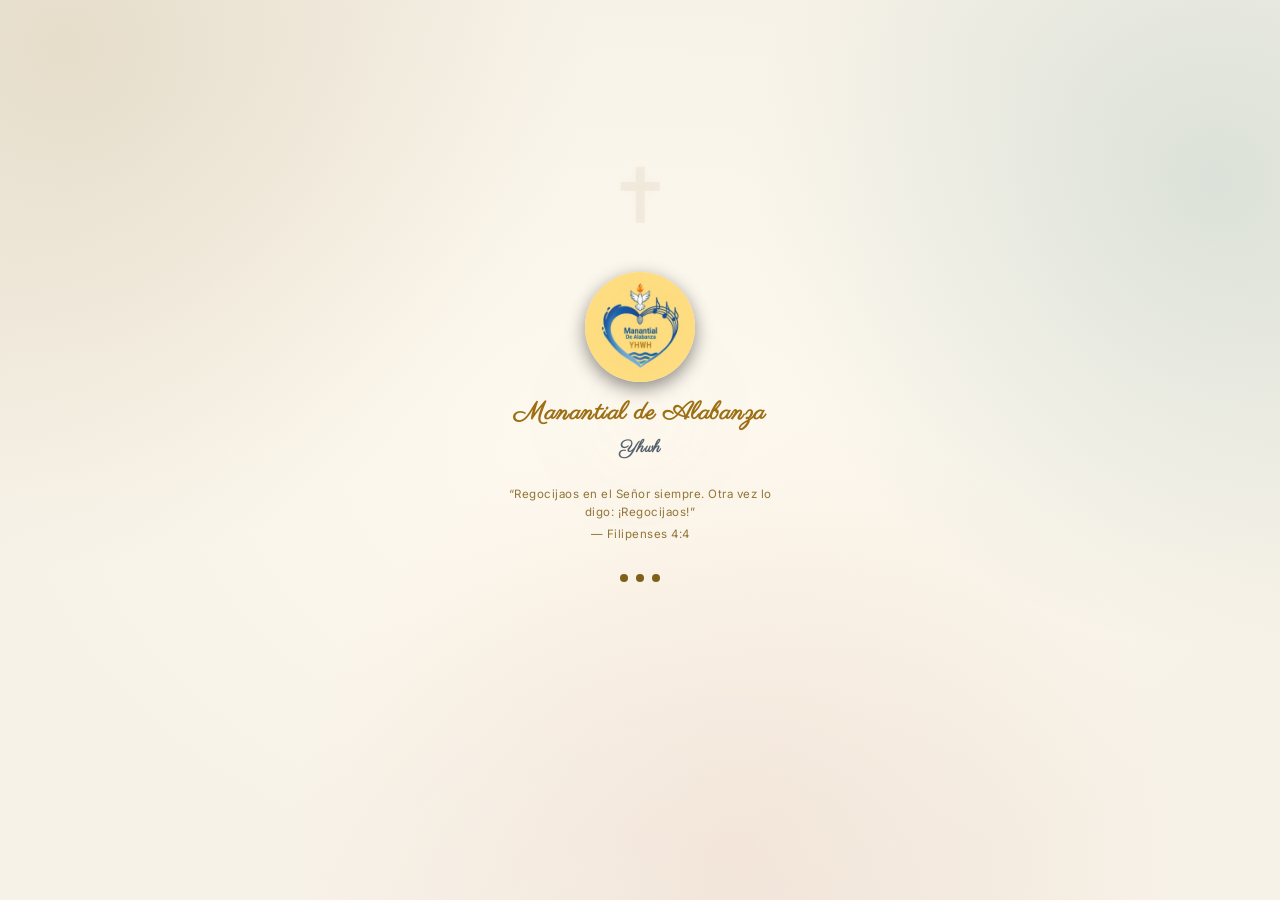
==== commit 2d9b9bab: "cambio" ====
--- a/index.html
+++ b/index.html
@@ -1,4 +1,4 @@
-<!DOCTYPE html>
+﻿<!DOCTYPE html>
 <html lang="es">
 <head>
 <meta charset="UTF-8">
@@ -1561,6 +1561,12 @@
   background: rgba(10,10,25,0); opacity:0; transition: background .18s, opacity .18s; font-size:1.3rem;
 }
 .galeria-item:hover .galeria-overlay{ background: rgba(10,10,25,0.32); opacity:1; }
+.galeria-caption{
+  position:absolute; left:0; right:0; bottom:0; z-index:1;
+  padding:24px 10px 10px; color:#fff; text-align:center; font-size:.82rem;
+  line-height:1.3; font-weight:700; text-shadow:0 1px 4px rgba(0,0,0,.9);
+  background:linear-gradient(transparent,rgba(5,7,18,.86)); pointer-events:none;
+}
 
 .galeria-thumb{
   width:100%; aspect-ratio:1/1; object-fit:cover; border-radius:10px;
@@ -4673,6 +4679,7 @@
   <button id="galeriaBtnNext" onclick="event.stopPropagation(); navegarGaleria(1)" aria-label="Siguiente" style="position:absolute; right:10px; top:50%; transform:translateY(-50%); width:44px; height:44px; border-radius:50%; border:1px solid rgba(255,255,255,0.25); background:rgba(255,255,255,0.08); color:#fff; font-size:1.4rem; line-height:1; cursor:pointer; z-index:2002;">›</button>
   <div onclick="cerrarGaleriaLightbox()" style="position:absolute; inset:0;"></div>
   <img id="galeriaLightboxImg" src="" alt="Foto del Ministerio" style="position:relative; max-width:100%; max-height:85%; border-radius:10px; box-shadow:0 8px 30px rgba(0,0,0,0.6); z-index:2001; -webkit-user-select:none; user-select:none;">
+  <div id="galeriaLightboxCaption" style="display:none; position:absolute; bottom:48px; left:15%; right:15%; padding:10px 14px; border-radius:8px; background:rgba(5,7,18,.72); color:#fff; text-align:center; font-weight:700; text-shadow:0 1px 3px #000; z-index:2002; pointer-events:none;"></div>
   <div id="galeriaLightboxContador" style="position:absolute; bottom:18px; left:0; right:0; text-align:center; color:rgba(255,255,255,0.75); font-size:0.85rem; z-index:2001;"></div>
 </div>
 
@@ -6089,7 +6096,7 @@
   { nombre: 'ERICSON MOLANO', tipo: 'artista', ids: [50, 51, 52] },
   { nombre: 'FELIX FALCÓN', tipo: 'artista', ids: [53, 54] },
   { nombre: 'JAIME MURREL', tipo: 'artista', ids: [55, 56, 57] },
-  { nombre: 'JESÚS ADRIÁN ROMERO', tipo: 'artista', ids: [58, 59, 60, 61, 62, 63, 63.1, 64, 65, 65.1] },
+  { nombre: 'JESÚS ADRIÁN ROMERO', tipo: 'artista', ids: [58, 65, 62, 59, 60, 61,  63, 63.1, 64, 65.1, 208] },
   { nombre: 'JOSÉ LUIS REYES', tipo: 'artista', ids: [66, 67] },
   { nombre: 'JUAN CARLOS ALVARADO', tipo: 'artista', ids: [68, 69, 70, 71, 72, 56, 72.2, 73, 74, 75] },
   { nombre: 'JULIO MELGAR', tipo: 'artista', ids: [76, 77, 78] },
@@ -6276,6 +6283,7 @@
 
  'JESÚS ADRIÁN ROMERO': {
     'SI HUBIERA ESTADO ALLÍ': 'img/Alabanzas/JAR/AYER.jpg',
+    'COMO LA BRISA': 'img/Alabanzas/JAR/AYER.jpg',
     'DESTELLO DE TU GLORIA': 'img/Alabanzas/JAR/PRESENCIA.jpg',
     'SENTADO EN SU TRONO': 'img/Alabanzas/JAR/UNIDOS.jpg',
     'CON MANOS VACÍAS': 'img/Alabanzas/JAR/MANOS.jpg',
@@ -12419,10 +12427,29 @@
 }
 
 var GALERIA_FOTOS = [
-  'foto0.jpeg','foto1.jpeg','foto2.jpeg','foto3.jpeg','foto4.jpeg','foto5.jpeg',
-  'foto6.jpeg','foto7.jpeg','foto8.jpeg','foto9.jpeg','foto10.jpeg','foto11.jpeg',
-  'foto12.jpeg','foto13.jpeg'
+  'Foto0.jpeg','foto1.jpeg','foto6.jpeg','foto2.jpeg','foto3.jpeg','foto4.jpeg',
+  'foto5.jpeg','foto7.jpeg','foto8.jpeg','foto9.jpeg','foto10.jpeg','foto11.jpeg',
+  'Foto12.jpeg','foto13.jpeg','foto14.jpeg','Foto15.jpeg','Foto16.jpeg'
 ];
+var GALERIA_TEXTOS = {
+  'Foto0.jpeg': 'Logo oficial Ministerio "Manantial de Alabanza YHWH"',
+  'foto1.jpeg': 'Vigilia de Jóvenes, Centinelas - 2024',
+  'foto2.jpeg': 'Ministerio de Alabanza YHWH - 2024',
+  'foto3.jpeg': 'Congreso de Damas, Desierto - 2025',
+  'foto4.jpeg': 'Congreso de Damas, Desierto - 2025',
+  'foto5.jpeg': 'Congreso de Damas, Desierto - 2025',
+  'foto6.jpeg': 'Vigilia de Jóvenes, Centinelas - 2024',
+  'foto7.jpeg': 'Culto de Jóvenes - 2025',
+  'foto8.jpeg': 'Celebración cumpleaños - Líder',
+  'foto9.jpeg': 'Celebración cumpleaños - Jennifer',
+  'foto10.jpeg': 'Dibujo, Miembros Ministerio YHWH - 2024',
+  'foto11.jpeg': 'Dibujo, Miembros Ministerio YHWH - 2024',
+  'Foto12.jpeg': 'Dibujo, Miembros Ministerio YHWH - 2024',
+  'foto13.jpeg': 'Vigilia de Jóvenes, Ruge - 2026',
+  'foto14.jpeg': 'Vigilia de Jóvenes, Ruge - 2026',
+  'Foto15.jpeg': 'Vigilia de Jóvenes, Despertar Espiritual - 2026',
+  'Foto16.jpeg': 'Vigilia de Jóvenes, Despertar Espiritual - 2026'
+};
 var galeriaIndiceActual = 0;
 var galeriaEsOrganigrama = false;
 var galeriaTouchStartX = null;
@@ -12434,6 +12461,7 @@
   GALERIA_FOTOS.forEach(function(src, i){
     html += '<div class="galeria-item" onclick="abrirGaleriaLightbox(' + i + ')">' +
               '<img class="galeria-thumb" src="' + src + '" alt="Foto del Ministerio ' + (i + 1) + '" loading="lazy" style="border:0; display:block;">' +
+              (GALERIA_TEXTOS[src] ? '<div class="galeria-caption">' + escH(GALERIA_TEXTOS[src]) + '</div>' : '') +
               '<div class="galeria-overlay">🔍</div>' +
             '</div>';
   });
@@ -12444,17 +12472,24 @@
 
 function actualizarLightboxImagen(){
   var img = document.getElementById('galeriaLightboxImg');
+  var caption = document.getElementById('galeriaLightboxCaption');
   var contador = document.getElementById('galeriaLightboxContador');
   var prevBtn = document.getElementById('galeriaBtnPrev');
   var nextBtn = document.getElementById('galeriaBtnNext');
   if (galeriaEsOrganigrama) {
     img.src = 'Organigrama.jpeg';
+    if (caption) { caption.textContent = ''; caption.style.display = 'none'; }
     if (contador) contador.textContent = '';
     if (prevBtn) prevBtn.style.display = 'none';
     if (nextBtn) nextBtn.style.display = 'none';
     return;
   }
   img.src = GALERIA_FOTOS[galeriaIndiceActual];
+  if (caption) {
+    var texto = GALERIA_TEXTOS[GALERIA_FOTOS[galeriaIndiceActual]] || '';
+    caption.textContent = texto;
+    caption.style.display = texto ? 'block' : 'none';
+  }
   if (contador) contador.textContent = (galeriaIndiceActual + 1) + ' / ' + GALERIA_FOTOS.length;
   if (prevBtn) prevBtn.style.display = '';
   if (nextBtn) nextBtn.style.display = '';
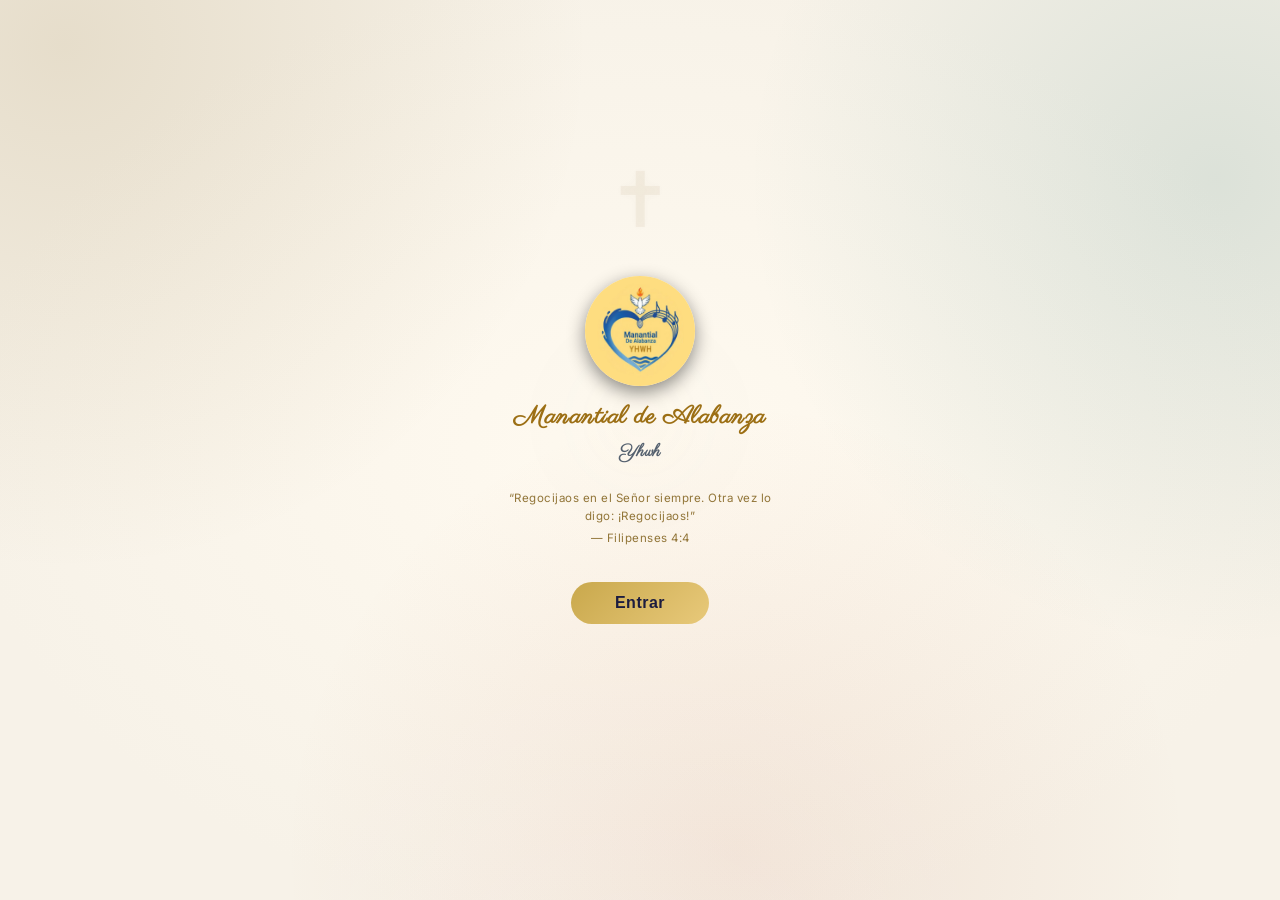
==== commit e9cea306: "Updates" ====
--- a/index.html
+++ b/index.html
@@ -50,6 +50,16 @@
   window.fbSignIn = signInWithEmailAndPassword;
   window.fbSignOut = signOut;
   window.fbOnAuthChanged = onAuthStateChanged;
+
+  // Compartir con el repertorio qué canciones ya tienen pistas de Piano.
+  onValue(ref(db, 'melodias'), function(snapshot) {
+    window.pianoMelodiesDB = snapshot.val() || {};
+    try { localStorage.setItem('yhwh_piano_melodies_cache', JSON.stringify(window.pianoMelodiesDB)); } catch (_) {}
+    if (window.filterSongs) window.filterSongs();
+    if (window.renderJubiloSidebar) window.renderJubiloSidebar();
+    if (window.jubiloGrupoActivo && window.jubiloCadenaActiva && window.renderJubiloCadena) window.renderJubiloCadena(window.jubiloGrupoActivo, window.jubiloCadenaActiva);
+    if (window.renderSetlist) window.renderSetlist();
+  });
 
   function actualizarEstadoConexion() {
     var enLinea = navigator.onLine;
@@ -4874,7 +4884,7 @@
 }
 
 function escH(s){
-  return s.replace(/&/g,'&amp;').replace(/</g,'&lt;').replace(/>/g,'&gt;');
+  return String(s == null ? '' : s).replace(/&/g,'&amp;').replace(/</g,'&lt;').replace(/>/g,'&gt;');
 }
 
 function esLineaSeccionCantante(s){
@@ -8488,7 +8498,7 @@
           '<div style="flex:1; display:flex; align-items:center; gap:10px; padding: 6px 8px; min-width:0;" onclick="abrirDesdeRepertorio(' + i + ')">' +
             '<div class="snum">#' + (posEnSeccion + 1) + '</div>' +
             '<div class="sbody" style="flex:1; min-width:0;">' +
-              '<div class="stitle">' + escH(s.title) + '</div>' +
+              '<div class="stitle">' + escH(s.title) + (s.fuente === 'cadena_jubilo' ? '' : obtenerBadgeMelodiaPiano(s.fuente === 'jubilo' ? 'jubilo' : 'adoracion', s.id)) + '</div>' +
             '</div>' +
           '<div class="skey">' + (s.fuente === 'cadena_jubilo' ? escH(nombreGrupoDeItemRepertorio(s)) : ((s.fuente === 'jubilo') ? 'Jubilo' : '&#9836; ' + escH(s.tono || ''))) + '</div>' +
           '</div>' +
@@ -9534,7 +9544,7 @@
     '<div class="song-item-inner">' +
       '<div class="song-item-texto">' +
         '<div class="snum">#' + num + '</div>' +
-        '<div class="stitle">' + escH(s.title) + obtenerBadgeDificultad(s.id) + obtenerBadgeSinAudio(s.id) + '</div>' +
+        '<div class="stitle">' + escH(s.title) + obtenerBadgeDificultad(s.id) + obtenerBadgeSinAudio(s.id) + obtenerBadgeMelodiaPiano("adoracion", s.id) + '</div>' +
         (match ? '<div class="ssearch-match">' + match + '</div>' : '') +
         '<div class="skey">' + (s.tono ? '&#9836; ' + escH(s.tono) : '') + '</div>' +
       '</div>' +
@@ -9542,6 +9552,30 @@
     '</div>' +
   '</div>';
 }
+
+function tieneMelodiaPiano(categoria, id) {
+  var datos = window.pianoMelodiesDB;
+  if (!datos) { try { datos = JSON.parse(localStorage.getItem('yhwh_piano_melodies_cache') || '{}'); } catch (_) { datos = {}; } }
+  var registro = datos && datos[categoria] && datos[categoria][String(id)];
+  if (!registro || typeof registro !== 'object') return false;
+  if (Array.isArray(registro.notas) && registro.notas.length) return true;
+  return ['introduccion','voz','melodia','acompanamiento1','acompanamiento2'].some(function(tipo) {
+    return registro[tipo] && Array.isArray(registro[tipo].notas) && registro[tipo].notas.length > 0;
+  });
+}
+
+function obtenerBadgeMelodiaPiano(categoria, id) {
+  if (!tieneMelodiaPiano(categoria, id)) return '';
+  return '<button type="button" data-song-category="' + categoria + '" data-song-id="' + escH(id) + '" title="Abrir esta alabanza en Piano" onclick="event.stopPropagation();abrirMelodiaEnPiano(this.dataset.songCategory,this.dataset.songId)" style="display:inline-flex;align-items:center;gap:3px;margin-left:6px;padding:2px 7px;border:1px solid #c9a84c;border-radius:999px;background:rgba(201,168,76,.14);color:#f3c641;font-size:.65rem;font-weight:700;cursor:pointer;vertical-align:middle;">🎹 Piano</button>';
+}
+
+function abrirMelodiaEnPiano(categoria, id) {
+  var url = new URL('Piano/index.html', location.href);
+  url.searchParams.set('category', categoria);
+  url.searchParams.set('songId', String(id));
+  location.href = url.href;
+}
+window.abrirMelodiaEnPiano = abrirMelodiaEnPiano;
 
 var SONGS_ORDEN_KEY = 'yhwh_songs_orden';
 
@@ -10025,8 +10059,9 @@
 var ETIQUETAS_MIGRACION_IDS = { ofertorio: 'fe', jubilo: 'amor', navidad: 'presencia' };
 
 function remapEtiquetasIds(arr) {
-  if (!Array.isArray(arr)) return arr;
-  return arr.map(function(id) { return ETIQUETAS_MIGRACION_IDS[id] || id; });
+  if (!Array.isArray(arr)) return [];
+  var mapa = (typeof ETIQUETAS_MIGRACION_IDS !== 'undefined' && ETIQUETAS_MIGRACION_IDS) || { ofertorio: 'fe', jubilo: 'amor', navidad: 'presencia' };
+  return arr.filter(function(id) { return typeof id === 'string' && id; }).map(function(id) { return mapa[id] || id; });
 }
 
 // Valores de fábrica: se usan solo si todavía no hay nada guardado en Firebase
@@ -10925,7 +10960,9 @@
   if (!Array.isArray(jubiloGrupos)) jubiloGrupos = [];
   window.jubiloGrupos = jubiloGrupos;
 
-  var gruposValidos = jubiloGrupos.filter(function(g){ return g && g.id && g.nombre; });
+  var gruposValidos = jubiloGrupos.filter(function(g){ return g && g.id && g.nombre; }).map(function(g){
+    return Object.assign({}, g, { cadenas: Array.isArray(g.cadenas) ? g.cadenas : [] });
+  });
 
   if (!gruposValidos.length) {
     list.innerHTML = '<div class="no-results"><div class="nr-icon">🗂</div>' +
@@ -10941,7 +10978,11 @@
   if (gActivo) grupoActivoTipo = tipoGrupoJubilo(gActivo);
 
   var html = '';
-  JUBILO_TIPOS.forEach(function(cat){
+  var tiposDisponibles = typeof JUBILO_TIPOS !== 'undefined' && Array.isArray(JUBILO_TIPOS) ? JUBILO_TIPOS : [
+    { key: 'solista', label: 'Solista', plural: 'Solistas', icon: '🎤', accent: '#8bc7ff' },
+    { key: 'grupo', label: 'Grupo', plural: 'Grupos', icon: '👥', accent: '#c9a84c' }
+  ];
+  tiposDisponibles.forEach(function(cat){
     var delTipo = gruposValidos.filter(function(g){ return tipoGrupoJubilo(g) === cat.key; });
     var abiertoCat = cat.key === grupoActivoTipo ? ' open' : '';
 
@@ -11233,7 +11274,7 @@
   // --- BLOQUE 2: TÍTULO ---
 '<div class="jubilo-song-title-wrap" style="margin-bottom:15px; padding-right:95px; min-height:' + (window.esAdmin && tieneEdicionLocal ? '118px' : '50px') + ';">' +
   '<div class="jubilo-song-title" style="margin-bottom:0; font-size:0.8rem; font-weight:bold; color:#f3c641; text-transform:uppercase; white-space:normal; word-break:normal; overflow-wrap:break-word; padding-right:0;">' + 
-    escH(song.title) + 
+    escH(song.title) + obtenerBadgeMelodiaPiano('jubilo', song.id) +
   '</div>' +
   (tieneEdicionLocal ?
     '<div style="font-size:0.65rem;color:var(--text2);margin-top:3px;font-weight:600;">✏️ Tiene una edición local guardada (puede no coincidir con el archivo de canciones)</div>'
@@ -12947,10 +12988,11 @@
 ];
 
 function renderTutorialSlide() {
-  var s = TUTORIAL_SLIDES[tutorialSlideActual];
+  if (typeof TUTORIAL_SLIDES === 'undefined' || !Array.isArray(TUTORIAL_SLIDES) || !TUTORIAL_SLIDES.length) return;
+  var s = TUTORIAL_SLIDES[tutorialSlideActual] || TUTORIAL_SLIDES[0];
   var cont = document.getElementById('tutorialSlideContent');
   if (cont) {
-    var textoHtml = s.texto.split('\n').map(function(linea){ return escH(linea); }).join('<br><br>');
+    var textoHtml = String(s.texto || '').split('\n').map(function(linea){ return escH(linea); }).join('<br><br>');
     cont.innerHTML =
       '<div style="text-align:center;">' +
         (s.svg || '') +
